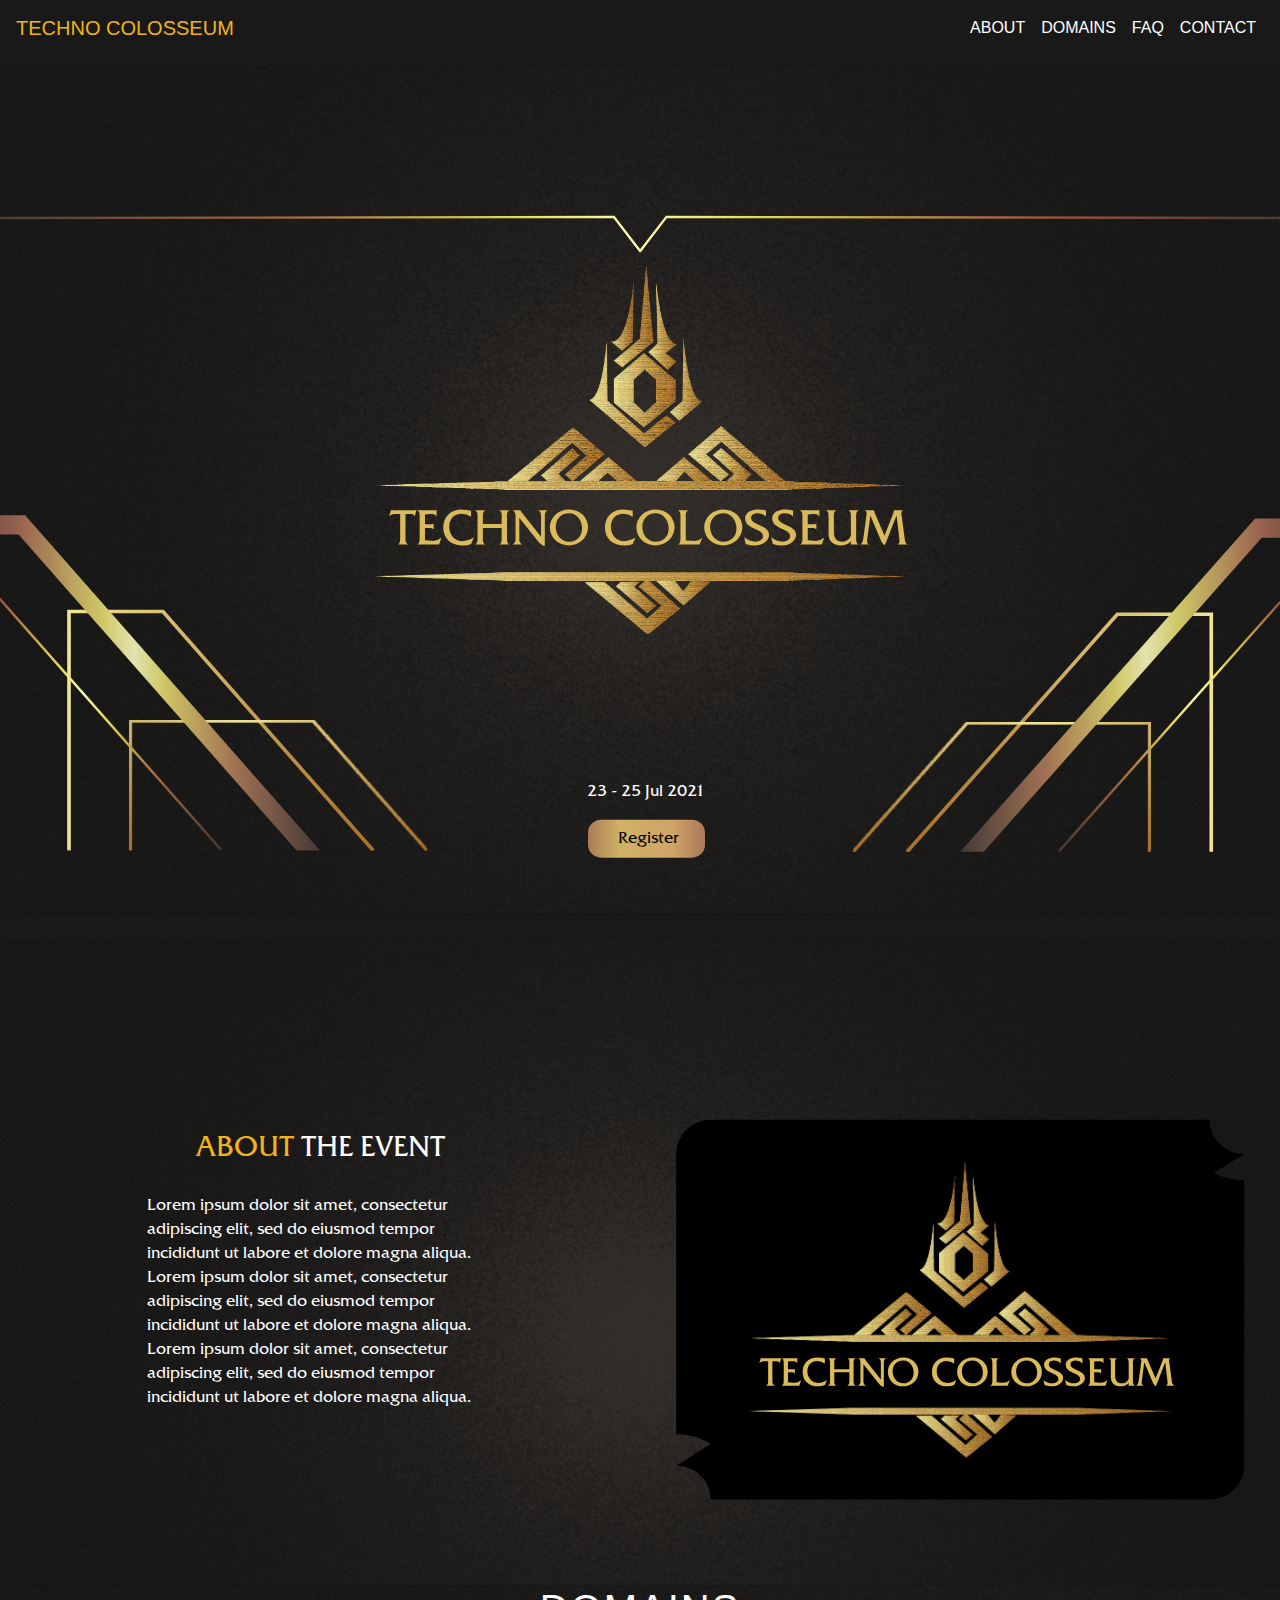
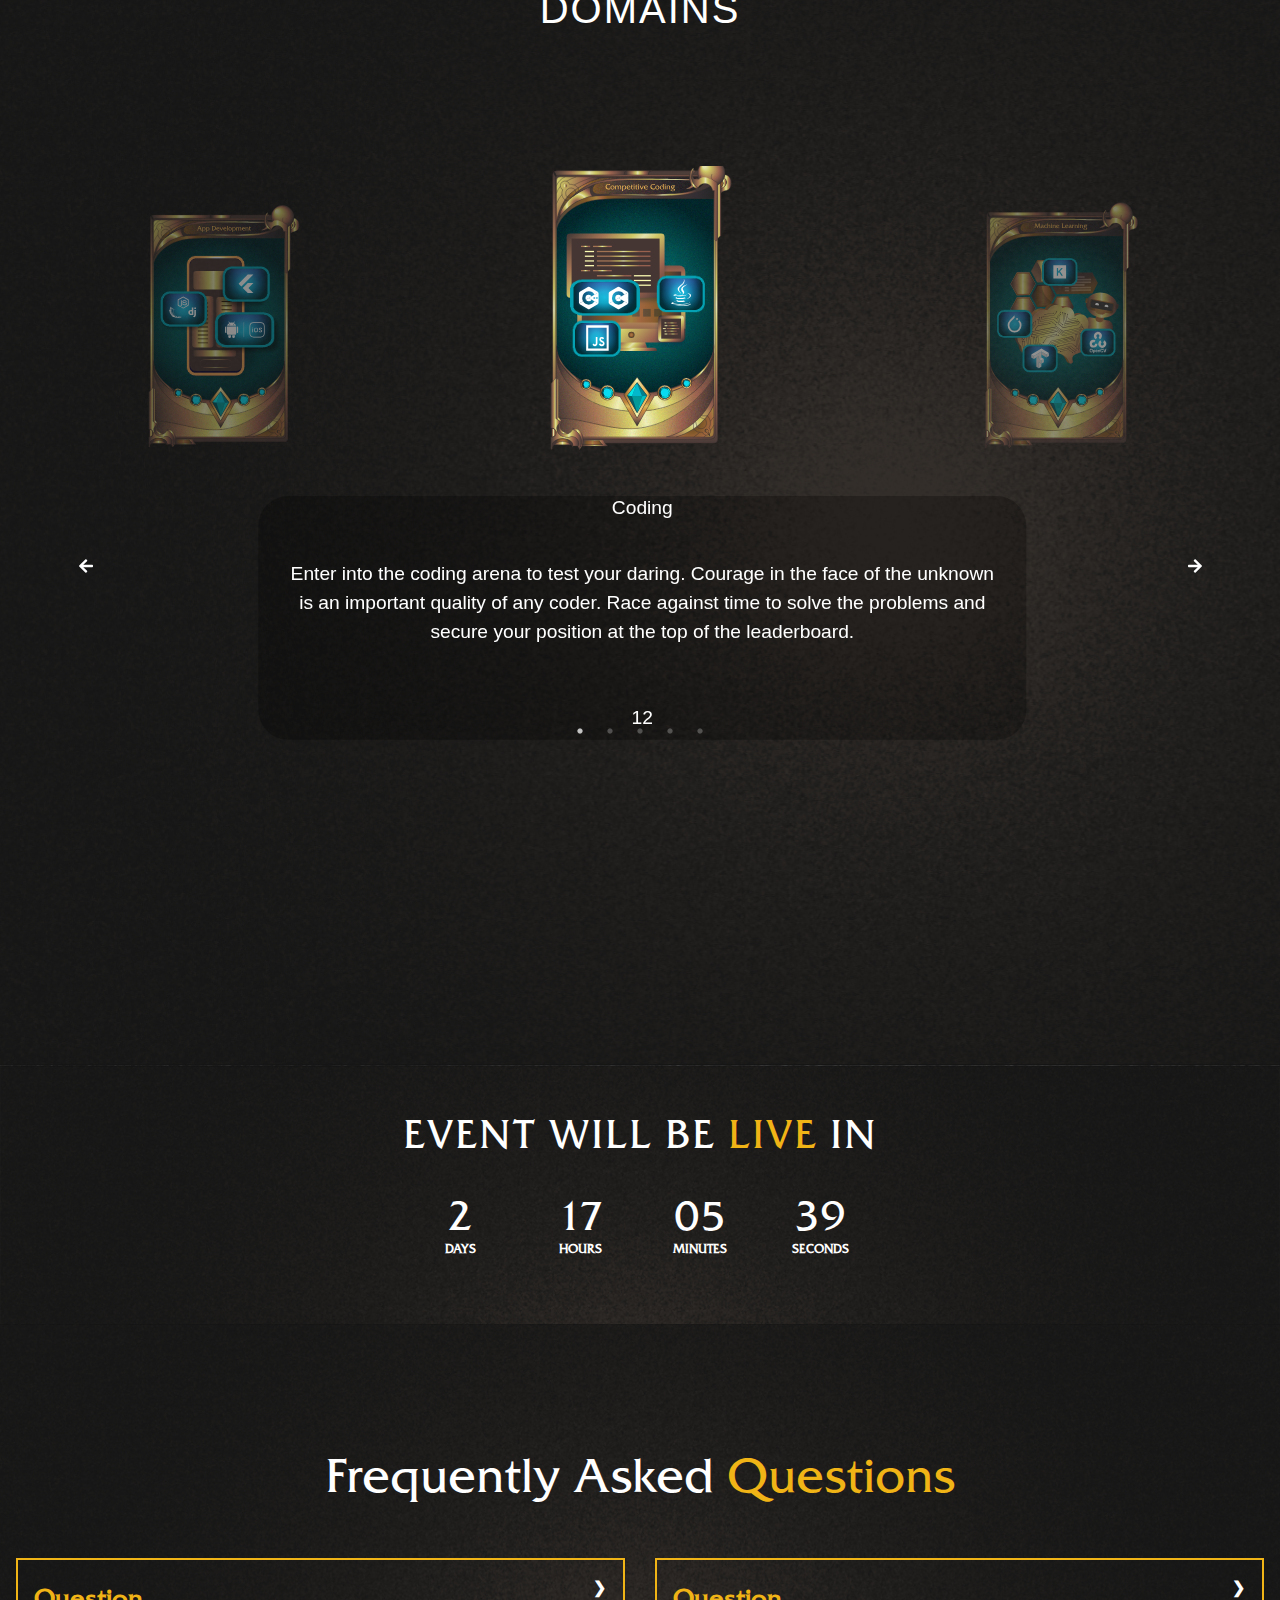
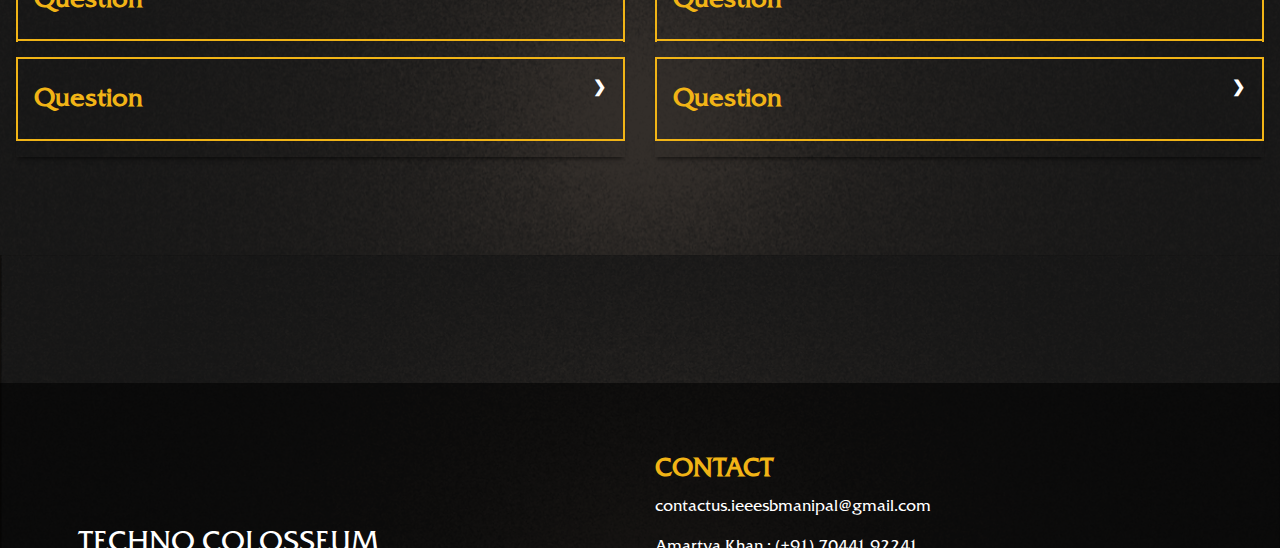
==== index.html @ 8bcf4de6 "Updates" ====
<!DOCTYPE html><html><head><meta charSet="utf-8"/><meta http-equiv="x-ua-compatible" content="ie=edge"/><meta name="viewport" content="width=device-width, initial-scale=1, shrink-to-fit=no"/><style data-href="/styles.6e718412852f92a849ba.css" data-identity="gatsby-global-css">@charset "UTF-8";/*!
 * Bootstrap v4.6.0 (https://getbootstrap.com/)
 * Copyright 2011-2021 The Bootstrap Authors
 * Copyright 2011-2021 Twitter, Inc.
 * Licensed under MIT (https://github.com/twbs/bootstrap/blob/main/LICENSE)
 */:root{--blue:#007bff;--indigo:#6610f2;--purple:#6f42c1;--pink:#e83e8c;--red:#dc3545;--orange:#fd7e14;--yellow:#ffc107;--green:#28a745;--teal:#20c997;--cyan:#17a2b8;--white:#fff;--gray:#6c757d;--gray-dark:#343a40;--primary:#007bff;--secondary:#6c757d;--success:#28a745;--info:#17a2b8;--warning:#ffc107;--danger:#dc3545;--light:#f8f9fa;--dark:#343a40;--breakpoint-xs:0;--breakpoint-sm:576px;--breakpoint-md:768px;--breakpoint-lg:992px;--breakpoint-xl:1200px;--font-family-sans-serif:-apple-system,BlinkMacSystemFont,"Segoe UI",Roboto,"Helvetica Neue",Arial,"Noto Sans","Liberation Sans",sans-serif,"Apple Color Emoji","Segoe UI Emoji","Segoe UI Symbol","Noto Color Emoji";--font-family-monospace:SFMono-Regular,Menlo,Monaco,Consolas,"Liberation Mono","Courier New",monospace}*,:after,:before{box-sizing:border-box}html{-webkit-text-size-adjust:100%;-webkit-tap-highlight-color:transparent;font-family:sans-serif;line-height:1.15}article,aside,figcaption,figure,footer,header,hgroup,main,nav,section{display:block}body{background-color:#fff;color:#212529;font-family:-apple-system,BlinkMacSystemFont,Segoe UI,Roboto,Helvetica Neue,Arial,Noto Sans,Liberation Sans,sans-serif,Apple Color Emoji,Segoe UI Emoji,Segoe UI Symbol,Noto Color Emoji;font-size:1rem;font-weight:400;line-height:1.5;margin:0;text-align:left}[tabindex="-1"]:focus:not(:focus-visible){outline:0!important}hr{box-sizing:content-box;height:0;overflow:visible}h1,h2,h3,h4,h5,h6{margin-bottom:.5rem;margin-top:0}p{margin-bottom:1rem;margin-top:0}abbr[data-original-title],abbr[title]{border-bottom:0;cursor:help;text-decoration:underline;-webkit-text-decoration:underline dotted;text-decoration:underline dotted;-webkit-text-decoration-skip-ink:none;text-decoration-skip-ink:none}address{font-style:normal;line-height:inherit}address,dl,ol,ul{margin-bottom:1rem}dl,ol,ul{margin-top:0}ol ol,ol ul,ul ol,ul ul{margin-bottom:0}dt{font-weight:700}dd{margin-bottom:.5rem;margin-left:0}blockquote{margin:0 0 1rem}b,strong{font-weight:bolder}small{font-size:80%}sub,sup{font-size:75%;line-height:0;position:relative;vertical-align:baseline}sub{bottom:-.25em}sup{top:-.5em}a{background-color:transparent;color:#007bff;text-decoration:none}a:hover{color:#0056b3;text-decoration:underline}a:not([href]):not([class]),a:not([href]):not([class]):hover{color:inherit;text-decoration:none}code,kbd,pre,samp{font-family:SFMono-Regular,Menlo,Monaco,Consolas,Liberation Mono,Courier New,monospace;font-size:1em}pre{-ms-overflow-style:scrollbar;margin-bottom:1rem;margin-top:0;overflow:auto}figure{margin:0 0 1rem}img{border-style:none}img,svg{vertical-align:middle}svg{overflow:hidden}table{border-collapse:collapse}caption{caption-side:bottom;color:#6c757d;padding-bottom:.75rem;padding-top:.75rem;text-align:left}th{text-align:inherit;text-align:-webkit-match-parent}label{display:inline-block;margin-bottom:.5rem}button{border-radius:0}button:focus:not(:focus-visible){outline:0}button,input,optgroup,select,textarea{font-family:inherit;font-size:inherit;line-height:inherit;margin:0}button,input{overflow:visible}button,select{text-transform:none}[role=button]{cursor:pointer}select{word-wrap:normal}[type=button],[type=reset],[type=submit],button{-webkit-appearance:button}[type=button]:not(:disabled),[type=reset]:not(:disabled),[type=submit]:not(:disabled),button:not(:disabled){cursor:pointer}[type=button]::-moz-focus-inner,[type=reset]::-moz-focus-inner,[type=submit]::-moz-focus-inner,button::-moz-focus-inner{border-style:none;padding:0}input[type=checkbox],input[type=radio]{box-sizing:border-box;padding:0}textarea{overflow:auto;resize:vertical}fieldset{border:0;margin:0;min-width:0;padding:0}legend{color:inherit;display:block;font-size:1.5rem;line-height:inherit;margin-bottom:.5rem;max-width:100%;padding:0;white-space:normal;width:100%}progress{vertical-align:baseline}[type=number]::-webkit-inner-spin-button,[type=number]::-webkit-outer-spin-button{height:auto}[type=search]{-webkit-appearance:none;outline-offset:-2px}[type=search]::-webkit-search-decoration{-webkit-appearance:none}::-webkit-file-upload-button{-webkit-appearance:button;font:inherit}output{display:inline-block}summary{cursor:pointer;display:list-item}template{display:none}[hidden]{display:none!important}.h1,.h2,.h3,.h4,.h5,.h6,h1,h2,h3,h4,h5,h6{font-weight:500;line-height:1.2;margin-bottom:.5rem}.h1,h1{font-size:2.5rem}.h2,h2{font-size:2rem}.h3,h3{font-size:1.75rem}.h4,h4{font-size:1.5rem}.h5,h5{font-size:1.25rem}.h6,h6{font-size:1rem}.lead{font-size:1.25rem;font-weight:300}.display-1{font-size:6rem}.display-1,.display-2{font-weight:300;line-height:1.2}.display-2{font-size:5.5rem}.display-3{font-size:4.5rem}.display-3,.display-4{font-weight:300;line-height:1.2}.display-4{font-size:3.5rem}hr{border:0;border-top:1px solid rgba(0,0,0,.1);margin-bottom:1rem;margin-top:1rem}.small,small{font-size:80%;font-weight:400}.mark,mark{background-color:#fcf8e3;padding:.2em}.list-inline,.list-unstyled{list-style:none;padding-left:0}.list-inline-item{display:inline-block}.list-inline-item:not(:last-child){margin-right:.5rem}.initialism{font-size:90%;text-transform:uppercase}.blockquote{font-size:1.25rem;margin-bottom:1rem}.blockquote-footer{color:#6c757d;display:block;font-size:80%}.blockquote-footer:before{content:"\2014\00A0"}.img-fluid,.img-thumbnail{height:auto;max-width:100%}.img-thumbnail{background-color:#fff;border:1px solid #dee2e6;border-radius:.25rem;padding:.25rem}.figure{display:inline-block}.figure-img{line-height:1;margin-bottom:.5rem}.figure-caption{color:#6c757d;font-size:90%}code{word-wrap:break-word;color:#e83e8c;font-size:87.5%}a>code{color:inherit}kbd{background-color:#212529;border-radius:.2rem;color:#fff;font-size:87.5%;padding:.2rem .4rem}kbd kbd{font-size:100%;font-weight:700;padding:0}pre{color:#212529;display:block;font-size:87.5%}pre code{color:inherit;font-size:inherit;word-break:normal}.pre-scrollable{max-height:340px;overflow-y:scroll}.container,.container-fluid,.container-lg,.container-md,.container-sm,.container-xl{margin-left:auto;margin-right:auto;padding-left:15px;padding-right:15px;width:100%}@media (min-width:576px){.container,.container-sm{max-width:540px}}@media (min-width:768px){.container,.container-md,.container-sm{max-width:720px}}@media (min-width:992px){.container,.container-lg,.container-md,.container-sm{max-width:960px}}@media (min-width:1200px){.container,.container-lg,.container-md,.container-sm,.container-xl{max-width:1140px}}.row{display:flex;flex-wrap:wrap;margin-left:-15px;margin-right:-15px}.no-gutters{margin-left:0;margin-right:0}.no-gutters>.col,.no-gutters>[class*=col-]{padding-left:0;padding-right:0}.col,.col-1,.col-2,.col-3,.col-4,.col-5,.col-6,.col-7,.col-8,.col-9,.col-10,.col-11,.col-12,.col-auto,.col-lg,.col-lg-1,.col-lg-2,.col-lg-3,.col-lg-4,.col-lg-5,.col-lg-6,.col-lg-7,.col-lg-8,.col-lg-9,.col-lg-10,.col-lg-11,.col-lg-12,.col-lg-auto,.col-md,.col-md-1,.col-md-2,.col-md-3,.col-md-4,.col-md-5,.col-md-6,.col-md-7,.col-md-8,.col-md-9,.col-md-10,.col-md-11,.col-md-12,.col-md-auto,.col-sm,.col-sm-1,.col-sm-2,.col-sm-3,.col-sm-4,.col-sm-5,.col-sm-6,.col-sm-7,.col-sm-8,.col-sm-9,.col-sm-10,.col-sm-11,.col-sm-12,.col-sm-auto,.col-xl,.col-xl-1,.col-xl-2,.col-xl-3,.col-xl-4,.col-xl-5,.col-xl-6,.col-xl-7,.col-xl-8,.col-xl-9,.col-xl-10,.col-xl-11,.col-xl-12,.col-xl-auto{padding-left:15px;padding-right:15px;position:relative;width:100%}.col{flex-basis:0;flex-grow:1;max-width:100%}.row-cols-1>*{flex:0 0 100%;max-width:100%}.row-cols-2>*{flex:0 0 50%;max-width:50%}.row-cols-3>*{flex:0 0 33.333333%;max-width:33.333333%}.row-cols-4>*{flex:0 0 25%;max-width:25%}.row-cols-5>*{flex:0 0 20%;max-width:20%}.row-cols-6>*{flex:0 0 16.666667%;max-width:16.666667%}.col-auto{flex:0 0 auto;max-width:100%;width:auto}.col-1{flex:0 0 8.333333%;max-width:8.333333%}.col-2{flex:0 0 16.666667%;max-width:16.666667%}.col-3{flex:0 0 25%;max-width:25%}.col-4{flex:0 0 33.333333%;max-width:33.333333%}.col-5{flex:0 0 41.666667%;max-width:41.666667%}.col-6{flex:0 0 50%;max-width:50%}.col-7{flex:0 0 58.333333%;max-width:58.333333%}.col-8{flex:0 0 66.666667%;max-width:66.666667%}.col-9{flex:0 0 75%;max-width:75%}.col-10{flex:0 0 83.333333%;max-width:83.333333%}.col-11{flex:0 0 91.666667%;max-width:91.666667%}.col-12{flex:0 0 100%;max-width:100%}.order-first{order:-1}.order-last{order:13}.order-0{order:0}.order-1{order:1}.order-2{order:2}.order-3{order:3}.order-4{order:4}.order-5{order:5}.order-6{order:6}.order-7{order:7}.order-8{order:8}.order-9{order:9}.order-10{order:10}.order-11{order:11}.order-12{order:12}.offset-1{margin-left:8.333333%}.offset-2{margin-left:16.666667%}.offset-3{margin-left:25%}.offset-4{margin-left:33.333333%}.offset-5{margin-left:41.666667%}.offset-6{margin-left:50%}.offset-7{margin-left:58.333333%}.offset-8{margin-left:66.666667%}.offset-9{margin-left:75%}.offset-10{margin-left:83.333333%}.offset-11{margin-left:91.666667%}@media (min-width:576px){.col-sm{flex-basis:0;flex-grow:1;max-width:100%}.row-cols-sm-1>*{flex:0 0 100%;max-width:100%}.row-cols-sm-2>*{flex:0 0 50%;max-width:50%}.row-cols-sm-3>*{flex:0 0 33.333333%;max-width:33.333333%}.row-cols-sm-4>*{flex:0 0 25%;max-width:25%}.row-cols-sm-5>*{flex:0 0 20%;max-width:20%}.row-cols-sm-6>*{flex:0 0 16.666667%;max-width:16.666667%}.col-sm-auto{flex:0 0 auto;max-width:100%;width:auto}.col-sm-1{flex:0 0 8.333333%;max-width:8.333333%}.col-sm-2{flex:0 0 16.666667%;max-width:16.666667%}.col-sm-3{flex:0 0 25%;max-width:25%}.col-sm-4{flex:0 0 33.333333%;max-width:33.333333%}.col-sm-5{flex:0 0 41.666667%;max-width:41.666667%}.col-sm-6{flex:0 0 50%;max-width:50%}.col-sm-7{flex:0 0 58.333333%;max-width:58.333333%}.col-sm-8{flex:0 0 66.666667%;max-width:66.666667%}.col-sm-9{flex:0 0 75%;max-width:75%}.col-sm-10{flex:0 0 83.333333%;max-width:83.333333%}.col-sm-11{flex:0 0 91.666667%;max-width:91.666667%}.col-sm-12{flex:0 0 100%;max-width:100%}.order-sm-first{order:-1}.order-sm-last{order:13}.order-sm-0{order:0}.order-sm-1{order:1}.order-sm-2{order:2}.order-sm-3{order:3}.order-sm-4{order:4}.order-sm-5{order:5}.order-sm-6{order:6}.order-sm-7{order:7}.order-sm-8{order:8}.order-sm-9{order:9}.order-sm-10{order:10}.order-sm-11{order:11}.order-sm-12{order:12}.offset-sm-0{margin-left:0}.offset-sm-1{margin-left:8.333333%}.offset-sm-2{margin-left:16.666667%}.offset-sm-3{margin-left:25%}.offset-sm-4{margin-left:33.333333%}.offset-sm-5{margin-left:41.666667%}.offset-sm-6{margin-left:50%}.offset-sm-7{margin-left:58.333333%}.offset-sm-8{margin-left:66.666667%}.offset-sm-9{margin-left:75%}.offset-sm-10{margin-left:83.333333%}.offset-sm-11{margin-left:91.666667%}}@media (min-width:768px){.col-md{flex-basis:0;flex-grow:1;max-width:100%}.row-cols-md-1>*{flex:0 0 100%;max-width:100%}.row-cols-md-2>*{flex:0 0 50%;max-width:50%}.row-cols-md-3>*{flex:0 0 33.333333%;max-width:33.333333%}.row-cols-md-4>*{flex:0 0 25%;max-width:25%}.row-cols-md-5>*{flex:0 0 20%;max-width:20%}.row-cols-md-6>*{flex:0 0 16.666667%;max-width:16.666667%}.col-md-auto{flex:0 0 auto;max-width:100%;width:auto}.col-md-1{flex:0 0 8.333333%;max-width:8.333333%}.col-md-2{flex:0 0 16.666667%;max-width:16.666667%}.col-md-3{flex:0 0 25%;max-width:25%}.col-md-4{flex:0 0 33.333333%;max-width:33.333333%}.col-md-5{flex:0 0 41.666667%;max-width:41.666667%}.col-md-6{flex:0 0 50%;max-width:50%}.col-md-7{flex:0 0 58.333333%;max-width:58.333333%}.col-md-8{flex:0 0 66.666667%;max-width:66.666667%}.col-md-9{flex:0 0 75%;max-width:75%}.col-md-10{flex:0 0 83.333333%;max-width:83.333333%}.col-md-11{flex:0 0 91.666667%;max-width:91.666667%}.col-md-12{flex:0 0 100%;max-width:100%}.order-md-first{order:-1}.order-md-last{order:13}.order-md-0{order:0}.order-md-1{order:1}.order-md-2{order:2}.order-md-3{order:3}.order-md-4{order:4}.order-md-5{order:5}.order-md-6{order:6}.order-md-7{order:7}.order-md-8{order:8}.order-md-9{order:9}.order-md-10{order:10}.order-md-11{order:11}.order-md-12{order:12}.offset-md-0{margin-left:0}.offset-md-1{margin-left:8.333333%}.offset-md-2{margin-left:16.666667%}.offset-md-3{margin-left:25%}.offset-md-4{margin-left:33.333333%}.offset-md-5{margin-left:41.666667%}.offset-md-6{margin-left:50%}.offset-md-7{margin-left:58.333333%}.offset-md-8{margin-left:66.666667%}.offset-md-9{margin-left:75%}.offset-md-10{margin-left:83.333333%}.offset-md-11{margin-left:91.666667%}}@media (min-width:992px){.col-lg{flex-basis:0;flex-grow:1;max-width:100%}.row-cols-lg-1>*{flex:0 0 100%;max-width:100%}.row-cols-lg-2>*{flex:0 0 50%;max-width:50%}.row-cols-lg-3>*{flex:0 0 33.333333%;max-width:33.333333%}.row-cols-lg-4>*{flex:0 0 25%;max-width:25%}.row-cols-lg-5>*{flex:0 0 20%;max-width:20%}.row-cols-lg-6>*{flex:0 0 16.666667%;max-width:16.666667%}.col-lg-auto{flex:0 0 auto;max-width:100%;width:auto}.col-lg-1{flex:0 0 8.333333%;max-width:8.333333%}.col-lg-2{flex:0 0 16.666667%;max-width:16.666667%}.col-lg-3{flex:0 0 25%;max-width:25%}.col-lg-4{flex:0 0 33.333333%;max-width:33.333333%}.col-lg-5{flex:0 0 41.666667%;max-width:41.666667%}.col-lg-6{flex:0 0 50%;max-width:50%}.col-lg-7{flex:0 0 58.333333%;max-width:58.333333%}.col-lg-8{flex:0 0 66.666667%;max-width:66.666667%}.col-lg-9{flex:0 0 75%;max-width:75%}.col-lg-10{flex:0 0 83.333333%;max-width:83.333333%}.col-lg-11{flex:0 0 91.666667%;max-width:91.666667%}.col-lg-12{flex:0 0 100%;max-width:100%}.order-lg-first{order:-1}.order-lg-last{order:13}.order-lg-0{order:0}.order-lg-1{order:1}.order-lg-2{order:2}.order-lg-3{order:3}.order-lg-4{order:4}.order-lg-5{order:5}.order-lg-6{order:6}.order-lg-7{order:7}.order-lg-8{order:8}.order-lg-9{order:9}.order-lg-10{order:10}.order-lg-11{order:11}.order-lg-12{order:12}.offset-lg-0{margin-left:0}.offset-lg-1{margin-left:8.333333%}.offset-lg-2{margin-left:16.666667%}.offset-lg-3{margin-left:25%}.offset-lg-4{margin-left:33.333333%}.offset-lg-5{margin-left:41.666667%}.offset-lg-6{margin-left:50%}.offset-lg-7{margin-left:58.333333%}.offset-lg-8{margin-left:66.666667%}.offset-lg-9{margin-left:75%}.offset-lg-10{margin-left:83.333333%}.offset-lg-11{margin-left:91.666667%}}@media (min-width:1200px){.col-xl{flex-basis:0;flex-grow:1;max-width:100%}.row-cols-xl-1>*{flex:0 0 100%;max-width:100%}.row-cols-xl-2>*{flex:0 0 50%;max-width:50%}.row-cols-xl-3>*{flex:0 0 33.333333%;max-width:33.333333%}.row-cols-xl-4>*{flex:0 0 25%;max-width:25%}.row-cols-xl-5>*{flex:0 0 20%;max-width:20%}.row-cols-xl-6>*{flex:0 0 16.666667%;max-width:16.666667%}.col-xl-auto{flex:0 0 auto;max-width:100%;width:auto}.col-xl-1{flex:0 0 8.333333%;max-width:8.333333%}.col-xl-2{flex:0 0 16.666667%;max-width:16.666667%}.col-xl-3{flex:0 0 25%;max-width:25%}.col-xl-4{flex:0 0 33.333333%;max-width:33.333333%}.col-xl-5{flex:0 0 41.666667%;max-width:41.666667%}.col-xl-6{flex:0 0 50%;max-width:50%}.col-xl-7{flex:0 0 58.333333%;max-width:58.333333%}.col-xl-8{flex:0 0 66.666667%;max-width:66.666667%}.col-xl-9{flex:0 0 75%;max-width:75%}.col-xl-10{flex:0 0 83.333333%;max-width:83.333333%}.col-xl-11{flex:0 0 91.666667%;max-width:91.666667%}.col-xl-12{flex:0 0 100%;max-width:100%}.order-xl-first{order:-1}.order-xl-last{order:13}.order-xl-0{order:0}.order-xl-1{order:1}.order-xl-2{order:2}.order-xl-3{order:3}.order-xl-4{order:4}.order-xl-5{order:5}.order-xl-6{order:6}.order-xl-7{order:7}.order-xl-8{order:8}.order-xl-9{order:9}.order-xl-10{order:10}.order-xl-11{order:11}.order-xl-12{order:12}.offset-xl-0{margin-left:0}.offset-xl-1{margin-left:8.333333%}.offset-xl-2{margin-left:16.666667%}.offset-xl-3{margin-left:25%}.offset-xl-4{margin-left:33.333333%}.offset-xl-5{margin-left:41.666667%}.offset-xl-6{margin-left:50%}.offset-xl-7{margin-left:58.333333%}.offset-xl-8{margin-left:66.666667%}.offset-xl-9{margin-left:75%}.offset-xl-10{margin-left:83.333333%}.offset-xl-11{margin-left:91.666667%}}.table{color:#212529;margin-bottom:1rem;width:100%}.table td,.table th{border-top:1px solid #dee2e6;padding:.75rem;vertical-align:top}.table thead th{border-bottom:2px solid #dee2e6;vertical-align:bottom}.table tbody+tbody{border-top:2px solid #dee2e6}.table-sm td,.table-sm th{padding:.3rem}.table-bordered,.table-bordered td,.table-bordered th{border:1px solid #dee2e6}.table-bordered thead td,.table-bordered thead th{border-bottom-width:2px}.table-borderless tbody+tbody,.table-borderless td,.table-borderless th,.table-borderless thead th{border:0}.table-striped tbody tr:nth-of-type(odd){background-color:rgba(0,0,0,.05)}.table-hover tbody tr:hover{background-color:rgba(0,0,0,.075);color:#212529}.table-primary,.table-primary>td,.table-primary>th{background-color:#b8daff}.table-primary tbody+tbody,.table-primary td,.table-primary th,.table-primary thead th{border-color:#7abaff}.table-hover .table-primary:hover,.table-hover .table-primary:hover>td,.table-hover .table-primary:hover>th{background-color:#9fcdff}.table-secondary,.table-secondary>td,.table-secondary>th{background-color:#d6d8db}.table-secondary tbody+tbody,.table-secondary td,.table-secondary th,.table-secondary thead th{border-color:#b3b7bb}.table-hover .table-secondary:hover,.table-hover .table-secondary:hover>td,.table-hover .table-secondary:hover>th{background-color:#c8cbcf}.table-success,.table-success>td,.table-success>th{background-color:#c3e6cb}.table-success tbody+tbody,.table-success td,.table-success th,.table-success thead th{border-color:#8fd19e}.table-hover .table-success:hover,.table-hover .table-success:hover>td,.table-hover .table-success:hover>th{background-color:#b1dfbb}.table-info,.table-info>td,.table-info>th{background-color:#bee5eb}.table-info tbody+tbody,.table-info td,.table-info th,.table-info thead th{border-color:#86cfda}.table-hover .table-info:hover,.table-hover .table-info:hover>td,.table-hover .table-info:hover>th{background-color:#abdde5}.table-warning,.table-warning>td,.table-warning>th{background-color:#ffeeba}.table-warning tbody+tbody,.table-warning td,.table-warning th,.table-warning thead th{border-color:#ffdf7e}.table-hover .table-warning:hover,.table-hover .table-warning:hover>td,.table-hover .table-warning:hover>th{background-color:#ffe8a1}.table-danger,.table-danger>td,.table-danger>th{background-color:#f5c6cb}.table-danger tbody+tbody,.table-danger td,.table-danger th,.table-danger thead th{border-color:#ed969e}.table-hover .table-danger:hover,.table-hover .table-danger:hover>td,.table-hover .table-danger:hover>th{background-color:#f1b0b7}.table-light,.table-light>td,.table-light>th{background-color:#fdfdfe}.table-light tbody+tbody,.table-light td,.table-light th,.table-light thead th{border-color:#fbfcfc}.table-hover .table-light:hover,.table-hover .table-light:hover>td,.table-hover .table-light:hover>th{background-color:#ececf6}.table-dark,.table-dark>td,.table-dark>th{background-color:#c6c8ca}.table-dark tbody+tbody,.table-dark td,.table-dark th,.table-dark thead th{border-color:#95999c}.table-hover .table-dark:hover,.table-hover .table-dark:hover>td,.table-hover .table-dark:hover>th{background-color:#b9bbbe}.table-active,.table-active>td,.table-active>th,.table-hover .table-active:hover,.table-hover .table-active:hover>td,.table-hover .table-active:hover>th{background-color:rgba(0,0,0,.075)}.table .thead-dark th{background-color:#343a40;border-color:#454d55;color:#fff}.table .thead-light th{background-color:#e9ecef;border-color:#dee2e6;color:#495057}.table-dark{background-color:#343a40;color:#fff}.table-dark td,.table-dark th,.table-dark thead th{border-color:#454d55}.table-dark.table-bordered{border:0}.table-dark.table-striped tbody tr:nth-of-type(odd){background-color:rgba(255,255,255,.05)}.table-dark.table-hover tbody tr:hover{background-color:rgba(255,255,255,.075);color:#fff}@media (max-width:575.98px){.table-responsive-sm{-webkit-overflow-scrolling:touch;display:block;overflow-x:auto;width:100%}.table-responsive-sm>.table-bordered{border:0}}@media (max-width:767.98px){.table-responsive-md{-webkit-overflow-scrolling:touch;display:block;overflow-x:auto;width:100%}.table-responsive-md>.table-bordered{border:0}}@media (max-width:991.98px){.table-responsive-lg{-webkit-overflow-scrolling:touch;display:block;overflow-x:auto;width:100%}.table-responsive-lg>.table-bordered{border:0}}@media (max-width:1199.98px){.table-responsive-xl{-webkit-overflow-scrolling:touch;display:block;overflow-x:auto;width:100%}.table-responsive-xl>.table-bordered{border:0}}.table-responsive{-webkit-overflow-scrolling:touch;display:block;overflow-x:auto;width:100%}.table-responsive>.table-bordered{border:0}.form-control{background-clip:padding-box;background-color:#fff;border:1px solid #ced4da;border-radius:.25rem;color:#495057;display:block;font-size:1rem;font-weight:400;height:calc(1.5em + .75rem + 2px);line-height:1.5;padding:.375rem .75rem;transition:border-color .15s ease-in-out,box-shadow .15s ease-in-out;width:100%}@media (prefers-reduced-motion:reduce){.form-control{transition:none}}.form-control::-ms-expand{background-color:transparent;border:0}.form-control:-moz-focusring{color:transparent;text-shadow:0 0 0 #495057}.form-control:focus{background-color:#fff;border-color:#80bdff;box-shadow:0 0 0 .2rem rgba(0,123,255,.25);color:#495057;outline:0}.form-control::-webkit-input-placeholder{color:#6c757d;opacity:1}.form-control:-ms-input-placeholder{color:#6c757d;opacity:1}.form-control::placeholder{color:#6c757d;opacity:1}.form-control:disabled,.form-control[readonly]{background-color:#e9ecef;opacity:1}input[type=date].form-control,input[type=datetime-local].form-control,input[type=month].form-control,input[type=time].form-control{-webkit-appearance:none;appearance:none}select.form-control:focus::-ms-value{background-color:#fff;color:#495057}.form-control-file,.form-control-range{display:block;width:100%}.col-form-label{font-size:inherit;line-height:1.5;margin-bottom:0;padding-bottom:calc(.375rem + 1px);padding-top:calc(.375rem + 1px)}.col-form-label-lg{font-size:1.25rem;line-height:1.5;padding-bottom:calc(.5rem + 1px);padding-top:calc(.5rem + 1px)}.col-form-label-sm{font-size:.875rem;line-height:1.5;padding-bottom:calc(.25rem + 1px);padding-top:calc(.25rem + 1px)}.form-control-plaintext{background-color:transparent;border:solid transparent;border-width:1px 0;color:#212529;display:block;font-size:1rem;line-height:1.5;margin-bottom:0;padding:.375rem 0;width:100%}.form-control-plaintext.form-control-lg,.form-control-plaintext.form-control-sm{padding-left:0;padding-right:0}.form-control-sm{border-radius:.2rem;font-size:.875rem;height:calc(1.5em + .5rem + 2px);line-height:1.5;padding:.25rem .5rem}.form-control-lg{border-radius:.3rem;font-size:1.25rem;height:calc(1.5em + 1rem + 2px);line-height:1.5;padding:.5rem 1rem}select.form-control[multiple],select.form-control[size],textarea.form-control{height:auto}.form-group{margin-bottom:1rem}.form-text{display:block;margin-top:.25rem}.form-row{display:flex;flex-wrap:wrap;margin-left:-5px;margin-right:-5px}.form-row>.col,.form-row>[class*=col-]{padding-left:5px;padding-right:5px}.form-check{display:block;padding-left:1.25rem;position:relative}.form-check-input{margin-left:-1.25rem;margin-top:.3rem;position:absolute}.form-check-input:disabled~.form-check-label,.form-check-input[disabled]~.form-check-label{color:#6c757d}.form-check-label{margin-bottom:0}.form-check-inline{align-items:center;display:inline-flex;margin-right:.75rem;padding-left:0}.form-check-inline .form-check-input{margin-left:0;margin-right:.3125rem;margin-top:0;position:static}.valid-feedback{color:#28a745;display:none;font-size:80%;margin-top:.25rem;width:100%}.valid-tooltip{background-color:rgba(40,167,69,.9);border-radius:.25rem;color:#fff;display:none;font-size:.875rem;left:0;line-height:1.5;margin-top:.1rem;max-width:100%;padding:.25rem .5rem;position:absolute;top:100%;z-index:5}.form-row>.col>.valid-tooltip,.form-row>[class*=col-]>.valid-tooltip{left:5px}.is-valid~.valid-feedback,.is-valid~.valid-tooltip,.was-validated :valid~.valid-feedback,.was-validated :valid~.valid-tooltip{display:block}.form-control.is-valid,.was-validated .form-control:valid{background-image:url("data:image/svg+xml;charset=utf-8,%3Csvg xmlns='http://www.w3.org/2000/svg' viewBox='0 0 8 8'%3E%3Cpath fill='%2328a745' d='M2.3 6.73.6 4.53c-.4-1.04.46-1.4 1.1-.8l1.1 1.4 3.4-3.8c.6-.63 1.6-.27 1.2.7l-4 4.6c-.43.5-.8.4-1.1.1z'/%3E%3C/svg%3E");background-position:right calc(.375em + .1875rem) center;background-repeat:no-repeat;background-size:calc(.75em + .375rem) calc(.75em + .375rem);border-color:#28a745;padding-right:calc(1.5em + .75rem)}.form-control.is-valid:focus,.was-validated .form-control:valid:focus{border-color:#28a745;box-shadow:0 0 0 .2rem rgba(40,167,69,.25)}.was-validated textarea.form-control:valid,textarea.form-control.is-valid{background-position:top calc(.375em + .1875rem) right calc(.375em + .1875rem);padding-right:calc(1.5em + .75rem)}.custom-select.is-valid,.was-validated .custom-select:valid{background:url("data:image/svg+xml;charset=utf-8,%3Csvg xmlns='http://www.w3.org/2000/svg' viewBox='0 0 4 5'%3E%3Cpath fill='%23343a40' d='M2 0 0 2h4zm0 5L0 3h4z'/%3E%3C/svg%3E") right .75rem center/8px 10px no-repeat,#fff url("data:image/svg+xml;charset=utf-8,%3Csvg xmlns='http://www.w3.org/2000/svg' viewBox='0 0 8 8'%3E%3Cpath fill='%2328a745' d='M2.3 6.73.6 4.53c-.4-1.04.46-1.4 1.1-.8l1.1 1.4 3.4-3.8c.6-.63 1.6-.27 1.2.7l-4 4.6c-.43.5-.8.4-1.1.1z'/%3E%3C/svg%3E") center right 1.75rem/calc(.75em + .375rem) calc(.75em + .375rem) no-repeat;border-color:#28a745;padding-right:calc(.75em + 2.3125rem)}.custom-select.is-valid:focus,.was-validated .custom-select:valid:focus{border-color:#28a745;box-shadow:0 0 0 .2rem rgba(40,167,69,.25)}.form-check-input.is-valid~.form-check-label,.was-validated .form-check-input:valid~.form-check-label{color:#28a745}.form-check-input.is-valid~.valid-feedback,.form-check-input.is-valid~.valid-tooltip,.was-validated .form-check-input:valid~.valid-feedback,.was-validated .form-check-input:valid~.valid-tooltip{display:block}.custom-control-input.is-valid~.custom-control-label,.was-validated .custom-control-input:valid~.custom-control-label{color:#28a745}.custom-control-input.is-valid~.custom-control-label:before,.was-validated .custom-control-input:valid~.custom-control-label:before{border-color:#28a745}.custom-control-input.is-valid:checked~.custom-control-label:before,.was-validated .custom-control-input:valid:checked~.custom-control-label:before{background-color:#34ce57;border-color:#34ce57}.custom-control-input.is-valid:focus~.custom-control-label:before,.was-validated .custom-control-input:valid:focus~.custom-control-label:before{box-shadow:0 0 0 .2rem rgba(40,167,69,.25)}.custom-control-input.is-valid:focus:not(:checked)~.custom-control-label:before,.was-validated .custom-control-input:valid:focus:not(:checked)~.custom-control-label:before{border-color:#28a745}.custom-file-input.is-valid~.custom-file-label,.was-validated .custom-file-input:valid~.custom-file-label{border-color:#28a745}.custom-file-input.is-valid:focus~.custom-file-label,.was-validated .custom-file-input:valid:focus~.custom-file-label{border-color:#28a745;box-shadow:0 0 0 .2rem rgba(40,167,69,.25)}.invalid-feedback{color:#dc3545;display:none;font-size:80%;margin-top:.25rem;width:100%}.invalid-tooltip{background-color:rgba(220,53,69,.9);border-radius:.25rem;color:#fff;display:none;font-size:.875rem;left:0;line-height:1.5;margin-top:.1rem;max-width:100%;padding:.25rem .5rem;position:absolute;top:100%;z-index:5}.form-row>.col>.invalid-tooltip,.form-row>[class*=col-]>.invalid-tooltip{left:5px}.is-invalid~.invalid-feedback,.is-invalid~.invalid-tooltip,.was-validated :invalid~.invalid-feedback,.was-validated :invalid~.invalid-tooltip{display:block}.form-control.is-invalid,.was-validated .form-control:invalid{background-image:url("data:image/svg+xml;charset=utf-8,%3Csvg xmlns='http://www.w3.org/2000/svg' fill='none' stroke='%23dc3545' viewBox='0 0 12 12'%3E%3Ccircle cx='6' cy='6' r='4.5'/%3E%3Cpath stroke-linejoin='round' d='M5.8 3.6h.4L6 6.5z'/%3E%3Ccircle cx='6' cy='8.2' r='.6' fill='%23dc3545' stroke='none'/%3E%3C/svg%3E");background-position:right calc(.375em + .1875rem) center;background-repeat:no-repeat;background-size:calc(.75em + .375rem) calc(.75em + .375rem);border-color:#dc3545;padding-right:calc(1.5em + .75rem)}.form-control.is-invalid:focus,.was-validated .form-control:invalid:focus{border-color:#dc3545;box-shadow:0 0 0 .2rem rgba(220,53,69,.25)}.was-validated textarea.form-control:invalid,textarea.form-control.is-invalid{background-position:top calc(.375em + .1875rem) right calc(.375em + .1875rem);padding-right:calc(1.5em + .75rem)}.custom-select.is-invalid,.was-validated .custom-select:invalid{background:url("data:image/svg+xml;charset=utf-8,%3Csvg xmlns='http://www.w3.org/2000/svg' viewBox='0 0 4 5'%3E%3Cpath fill='%23343a40' d='M2 0 0 2h4zm0 5L0 3h4z'/%3E%3C/svg%3E") right .75rem center/8px 10px no-repeat,#fff url("data:image/svg+xml;charset=utf-8,%3Csvg xmlns='http://www.w3.org/2000/svg' fill='none' stroke='%23dc3545' viewBox='0 0 12 12'%3E%3Ccircle cx='6' cy='6' r='4.5'/%3E%3Cpath stroke-linejoin='round' d='M5.8 3.6h.4L6 6.5z'/%3E%3Ccircle cx='6' cy='8.2' r='.6' fill='%23dc3545' stroke='none'/%3E%3C/svg%3E") center right 1.75rem/calc(.75em + .375rem) calc(.75em + .375rem) no-repeat;border-color:#dc3545;padding-right:calc(.75em + 2.3125rem)}.custom-select.is-invalid:focus,.was-validated .custom-select:invalid:focus{border-color:#dc3545;box-shadow:0 0 0 .2rem rgba(220,53,69,.25)}.form-check-input.is-invalid~.form-check-label,.was-validated .form-check-input:invalid~.form-check-label{color:#dc3545}.form-check-input.is-invalid~.invalid-feedback,.form-check-input.is-invalid~.invalid-tooltip,.was-validated .form-check-input:invalid~.invalid-feedback,.was-validated .form-check-input:invalid~.invalid-tooltip{display:block}.custom-control-input.is-invalid~.custom-control-label,.was-validated .custom-control-input:invalid~.custom-control-label{color:#dc3545}.custom-control-input.is-invalid~.custom-control-label:before,.was-validated .custom-control-input:invalid~.custom-control-label:before{border-color:#dc3545}.custom-control-input.is-invalid:checked~.custom-control-label:before,.was-validated .custom-control-input:invalid:checked~.custom-control-label:before{background-color:#e4606d;border-color:#e4606d}.custom-control-input.is-invalid:focus~.custom-control-label:before,.was-validated .custom-control-input:invalid:focus~.custom-control-label:before{box-shadow:0 0 0 .2rem rgba(220,53,69,.25)}.custom-control-input.is-invalid:focus:not(:checked)~.custom-control-label:before,.was-validated .custom-control-input:invalid:focus:not(:checked)~.custom-control-label:before{border-color:#dc3545}.custom-file-input.is-invalid~.custom-file-label,.was-validated .custom-file-input:invalid~.custom-file-label{border-color:#dc3545}.custom-file-input.is-invalid:focus~.custom-file-label,.was-validated .custom-file-input:invalid:focus~.custom-file-label{border-color:#dc3545;box-shadow:0 0 0 .2rem rgba(220,53,69,.25)}.form-inline{align-items:center;display:flex;flex-flow:row wrap}.form-inline .form-check{width:100%}@media (min-width:576px){.form-inline label{justify-content:center}.form-inline .form-group,.form-inline label{align-items:center;display:flex;margin-bottom:0}.form-inline .form-group{flex:0 0 auto;flex-flow:row wrap}.form-inline .form-control{display:inline-block;vertical-align:middle;width:auto}.form-inline .form-control-plaintext{display:inline-block}.form-inline .custom-select,.form-inline .input-group{width:auto}.form-inline .form-check{align-items:center;display:flex;justify-content:center;padding-left:0;width:auto}.form-inline .form-check-input{flex-shrink:0;margin-left:0;margin-right:.25rem;margin-top:0;position:relative}.form-inline .custom-control{align-items:center;justify-content:center}.form-inline .custom-control-label{margin-bottom:0}}.btn{background-color:transparent;border:1px solid transparent;border-radius:.25rem;color:#212529;display:inline-block;font-size:1rem;font-weight:400;line-height:1.5;padding:.375rem .75rem;text-align:center;transition:color .15s ease-in-out,background-color .15s ease-in-out,border-color .15s ease-in-out,box-shadow .15s ease-in-out;-webkit-user-select:none;-ms-user-select:none;user-select:none;vertical-align:middle}@media (prefers-reduced-motion:reduce){.btn{transition:none}}.btn:hover{color:#212529;text-decoration:none}.btn.focus,.btn:focus{box-shadow:0 0 0 .2rem rgba(0,123,255,.25);outline:0}.btn.disabled,.btn:disabled{opacity:.65}.btn:not(:disabled):not(.disabled){cursor:pointer}a.btn.disabled,fieldset:disabled a.btn{pointer-events:none}.btn-primary{background-color:#007bff;border-color:#007bff;color:#fff}.btn-primary.focus,.btn-primary:focus,.btn-primary:hover{background-color:#0069d9;border-color:#0062cc;color:#fff}.btn-primary.focus,.btn-primary:focus{box-shadow:0 0 0 .2rem rgba(38,143,255,.5)}.btn-primary.disabled,.btn-primary:disabled{background-color:#007bff;border-color:#007bff;color:#fff}.btn-primary:not(:disabled):not(.disabled).active,.btn-primary:not(:disabled):not(.disabled):active,.show>.btn-primary.dropdown-toggle{background-color:#0062cc;border-color:#005cbf;color:#fff}.btn-primary:not(:disabled):not(.disabled).active:focus,.btn-primary:not(:disabled):not(.disabled):active:focus,.show>.btn-primary.dropdown-toggle:focus{box-shadow:0 0 0 .2rem rgba(38,143,255,.5)}.btn-secondary{background-color:#6c757d;border-color:#6c757d;color:#fff}.btn-secondary.focus,.btn-secondary:focus,.btn-secondary:hover{background-color:#5a6268;border-color:#545b62;color:#fff}.btn-secondary.focus,.btn-secondary:focus{box-shadow:0 0 0 .2rem rgba(130,138,145,.5)}.btn-secondary.disabled,.btn-secondary:disabled{background-color:#6c757d;border-color:#6c757d;color:#fff}.btn-secondary:not(:disabled):not(.disabled).active,.btn-secondary:not(:disabled):not(.disabled):active,.show>.btn-secondary.dropdown-toggle{background-color:#545b62;border-color:#4e555b;color:#fff}.btn-secondary:not(:disabled):not(.disabled).active:focus,.btn-secondary:not(:disabled):not(.disabled):active:focus,.show>.btn-secondary.dropdown-toggle:focus{box-shadow:0 0 0 .2rem rgba(130,138,145,.5)}.btn-success{background-color:#28a745;border-color:#28a745;color:#fff}.btn-success.focus,.btn-success:focus,.btn-success:hover{background-color:#218838;border-color:#1e7e34;color:#fff}.btn-success.focus,.btn-success:focus{box-shadow:0 0 0 .2rem rgba(72,180,97,.5)}.btn-success.disabled,.btn-success:disabled{background-color:#28a745;border-color:#28a745;color:#fff}.btn-success:not(:disabled):not(.disabled).active,.btn-success:not(:disabled):not(.disabled):active,.show>.btn-success.dropdown-toggle{background-color:#1e7e34;border-color:#1c7430;color:#fff}.btn-success:not(:disabled):not(.disabled).active:focus,.btn-success:not(:disabled):not(.disabled):active:focus,.show>.btn-success.dropdown-toggle:focus{box-shadow:0 0 0 .2rem rgba(72,180,97,.5)}.btn-info{background-color:#17a2b8;border-color:#17a2b8;color:#fff}.btn-info.focus,.btn-info:focus,.btn-info:hover{background-color:#138496;border-color:#117a8b;color:#fff}.btn-info.focus,.btn-info:focus{box-shadow:0 0 0 .2rem rgba(58,176,195,.5)}.btn-info.disabled,.btn-info:disabled{background-color:#17a2b8;border-color:#17a2b8;color:#fff}.btn-info:not(:disabled):not(.disabled).active,.btn-info:not(:disabled):not(.disabled):active,.show>.btn-info.dropdown-toggle{background-color:#117a8b;border-color:#10707f;color:#fff}.btn-info:not(:disabled):not(.disabled).active:focus,.btn-info:not(:disabled):not(.disabled):active:focus,.show>.btn-info.dropdown-toggle:focus{box-shadow:0 0 0 .2rem rgba(58,176,195,.5)}.btn-warning{background-color:#ffc107;border-color:#ffc107;color:#212529}.btn-warning.focus,.btn-warning:focus,.btn-warning:hover{background-color:#e0a800;border-color:#d39e00;color:#212529}.btn-warning.focus,.btn-warning:focus{box-shadow:0 0 0 .2rem rgba(222,170,12,.5)}.btn-warning.disabled,.btn-warning:disabled{background-color:#ffc107;border-color:#ffc107;color:#212529}.btn-warning:not(:disabled):not(.disabled).active,.btn-warning:not(:disabled):not(.disabled):active,.show>.btn-warning.dropdown-toggle{background-color:#d39e00;border-color:#c69500;color:#212529}.btn-warning:not(:disabled):not(.disabled).active:focus,.btn-warning:not(:disabled):not(.disabled):active:focus,.show>.btn-warning.dropdown-toggle:focus{box-shadow:0 0 0 .2rem rgba(222,170,12,.5)}.btn-danger{background-color:#dc3545;border-color:#dc3545;color:#fff}.btn-danger.focus,.btn-danger:focus,.btn-danger:hover{background-color:#c82333;border-color:#bd2130;color:#fff}.btn-danger.focus,.btn-danger:focus{box-shadow:0 0 0 .2rem rgba(225,83,97,.5)}.btn-danger.disabled,.btn-danger:disabled{background-color:#dc3545;border-color:#dc3545;color:#fff}.btn-danger:not(:disabled):not(.disabled).active,.btn-danger:not(:disabled):not(.disabled):active,.show>.btn-danger.dropdown-toggle{background-color:#bd2130;border-color:#b21f2d;color:#fff}.btn-danger:not(:disabled):not(.disabled).active:focus,.btn-danger:not(:disabled):not(.disabled):active:focus,.show>.btn-danger.dropdown-toggle:focus{box-shadow:0 0 0 .2rem rgba(225,83,97,.5)}.btn-light{background-color:#f8f9fa;border-color:#f8f9fa;color:#212529}.btn-light.focus,.btn-light:focus,.btn-light:hover{background-color:#e2e6ea;border-color:#dae0e5;color:#212529}.btn-light.focus,.btn-light:focus{box-shadow:0 0 0 .2rem rgba(216,217,219,.5)}.btn-light.disabled,.btn-light:disabled{background-color:#f8f9fa;border-color:#f8f9fa;color:#212529}.btn-light:not(:disabled):not(.disabled).active,.btn-light:not(:disabled):not(.disabled):active,.show>.btn-light.dropdown-toggle{background-color:#dae0e5;border-color:#d3d9df;color:#212529}.btn-light:not(:disabled):not(.disabled).active:focus,.btn-light:not(:disabled):not(.disabled):active:focus,.show>.btn-light.dropdown-toggle:focus{box-shadow:0 0 0 .2rem rgba(216,217,219,.5)}.btn-dark{background-color:#343a40;border-color:#343a40;color:#fff}.btn-dark.focus,.btn-dark:focus,.btn-dark:hover{background-color:#23272b;border-color:#1d2124;color:#fff}.btn-dark.focus,.btn-dark:focus{box-shadow:0 0 0 .2rem rgba(82,88,93,.5)}.btn-dark.disabled,.btn-dark:disabled{background-color:#343a40;border-color:#343a40;color:#fff}.btn-dark:not(:disabled):not(.disabled).active,.btn-dark:not(:disabled):not(.disabled):active,.show>.btn-dark.dropdown-toggle{background-color:#1d2124;border-color:#171a1d;color:#fff}.btn-dark:not(:disabled):not(.disabled).active:focus,.btn-dark:not(:disabled):not(.disabled):active:focus,.show>.btn-dark.dropdown-toggle:focus{box-shadow:0 0 0 .2rem rgba(82,88,93,.5)}.btn-outline-primary{border-color:#007bff;color:#007bff}.btn-outline-primary:hover{background-color:#007bff;border-color:#007bff;color:#fff}.btn-outline-primary.focus,.btn-outline-primary:focus{box-shadow:0 0 0 .2rem rgba(0,123,255,.5)}.btn-outline-primary.disabled,.btn-outline-primary:disabled{background-color:transparent;color:#007bff}.btn-outline-primary:not(:disabled):not(.disabled).active,.btn-outline-primary:not(:disabled):not(.disabled):active,.show>.btn-outline-primary.dropdown-toggle{background-color:#007bff;border-color:#007bff;color:#fff}.btn-outline-primary:not(:disabled):not(.disabled).active:focus,.btn-outline-primary:not(:disabled):not(.disabled):active:focus,.show>.btn-outline-primary.dropdown-toggle:focus{box-shadow:0 0 0 .2rem rgba(0,123,255,.5)}.btn-outline-secondary{border-color:#6c757d;color:#6c757d}.btn-outline-secondary:hover{background-color:#6c757d;border-color:#6c757d;color:#fff}.btn-outline-secondary.focus,.btn-outline-secondary:focus{box-shadow:0 0 0 .2rem rgba(108,117,125,.5)}.btn-outline-secondary.disabled,.btn-outline-secondary:disabled{background-color:transparent;color:#6c757d}.btn-outline-secondary:not(:disabled):not(.disabled).active,.btn-outline-secondary:not(:disabled):not(.disabled):active,.show>.btn-outline-secondary.dropdown-toggle{background-color:#6c757d;border-color:#6c757d;color:#fff}.btn-outline-secondary:not(:disabled):not(.disabled).active:focus,.btn-outline-secondary:not(:disabled):not(.disabled):active:focus,.show>.btn-outline-secondary.dropdown-toggle:focus{box-shadow:0 0 0 .2rem rgba(108,117,125,.5)}.btn-outline-success{border-color:#28a745;color:#28a745}.btn-outline-success:hover{background-color:#28a745;border-color:#28a745;color:#fff}.btn-outline-success.focus,.btn-outline-success:focus{box-shadow:0 0 0 .2rem rgba(40,167,69,.5)}.btn-outline-success.disabled,.btn-outline-success:disabled{background-color:transparent;color:#28a745}.btn-outline-success:not(:disabled):not(.disabled).active,.btn-outline-success:not(:disabled):not(.disabled):active,.show>.btn-outline-success.dropdown-toggle{background-color:#28a745;border-color:#28a745;color:#fff}.btn-outline-success:not(:disabled):not(.disabled).active:focus,.btn-outline-success:not(:disabled):not(.disabled):active:focus,.show>.btn-outline-success.dropdown-toggle:focus{box-shadow:0 0 0 .2rem rgba(40,167,69,.5)}.btn-outline-info{border-color:#17a2b8;color:#17a2b8}.btn-outline-info:hover{background-color:#17a2b8;border-color:#17a2b8;color:#fff}.btn-outline-info.focus,.btn-outline-info:focus{box-shadow:0 0 0 .2rem rgba(23,162,184,.5)}.btn-outline-info.disabled,.btn-outline-info:disabled{background-color:transparent;color:#17a2b8}.btn-outline-info:not(:disabled):not(.disabled).active,.btn-outline-info:not(:disabled):not(.disabled):active,.show>.btn-outline-info.dropdown-toggle{background-color:#17a2b8;border-color:#17a2b8;color:#fff}.btn-outline-info:not(:disabled):not(.disabled).active:focus,.btn-outline-info:not(:disabled):not(.disabled):active:focus,.show>.btn-outline-info.dropdown-toggle:focus{box-shadow:0 0 0 .2rem rgba(23,162,184,.5)}.btn-outline-warning{border-color:#ffc107;color:#ffc107}.btn-outline-warning:hover{background-color:#ffc107;border-color:#ffc107;color:#212529}.btn-outline-warning.focus,.btn-outline-warning:focus{box-shadow:0 0 0 .2rem rgba(255,193,7,.5)}.btn-outline-warning.disabled,.btn-outline-warning:disabled{background-color:transparent;color:#ffc107}.btn-outline-warning:not(:disabled):not(.disabled).active,.btn-outline-warning:not(:disabled):not(.disabled):active,.show>.btn-outline-warning.dropdown-toggle{background-color:#ffc107;border-color:#ffc107;color:#212529}.btn-outline-warning:not(:disabled):not(.disabled).active:focus,.btn-outline-warning:not(:disabled):not(.disabled):active:focus,.show>.btn-outline-warning.dropdown-toggle:focus{box-shadow:0 0 0 .2rem rgba(255,193,7,.5)}.btn-outline-danger{border-color:#dc3545;color:#dc3545}.btn-outline-danger:hover{background-color:#dc3545;border-color:#dc3545;color:#fff}.btn-outline-danger.focus,.btn-outline-danger:focus{box-shadow:0 0 0 .2rem rgba(220,53,69,.5)}.btn-outline-danger.disabled,.btn-outline-danger:disabled{background-color:transparent;color:#dc3545}.btn-outline-danger:not(:disabled):not(.disabled).active,.btn-outline-danger:not(:disabled):not(.disabled):active,.show>.btn-outline-danger.dropdown-toggle{background-color:#dc3545;border-color:#dc3545;color:#fff}.btn-outline-danger:not(:disabled):not(.disabled).active:focus,.btn-outline-danger:not(:disabled):not(.disabled):active:focus,.show>.btn-outline-danger.dropdown-toggle:focus{box-shadow:0 0 0 .2rem rgba(220,53,69,.5)}.btn-outline-light{border-color:#f8f9fa;color:#f8f9fa}.btn-outline-light:hover{background-color:#f8f9fa;border-color:#f8f9fa;color:#212529}.btn-outline-light.focus,.btn-outline-light:focus{box-shadow:0 0 0 .2rem rgba(248,249,250,.5)}.btn-outline-light.disabled,.btn-outline-light:disabled{background-color:transparent;color:#f8f9fa}.btn-outline-light:not(:disabled):not(.disabled).active,.btn-outline-light:not(:disabled):not(.disabled):active,.show>.btn-outline-light.dropdown-toggle{background-color:#f8f9fa;border-color:#f8f9fa;color:#212529}.btn-outline-light:not(:disabled):not(.disabled).active:focus,.btn-outline-light:not(:disabled):not(.disabled):active:focus,.show>.btn-outline-light.dropdown-toggle:focus{box-shadow:0 0 0 .2rem rgba(248,249,250,.5)}.btn-outline-dark{border-color:#343a40;color:#343a40}.btn-outline-dark:hover{background-color:#343a40;border-color:#343a40;color:#fff}.btn-outline-dark.focus,.btn-outline-dark:focus{box-shadow:0 0 0 .2rem rgba(52,58,64,.5)}.btn-outline-dark.disabled,.btn-outline-dark:disabled{background-color:transparent;color:#343a40}.btn-outline-dark:not(:disabled):not(.disabled).active,.btn-outline-dark:not(:disabled):not(.disabled):active,.show>.btn-outline-dark.dropdown-toggle{background-color:#343a40;border-color:#343a40;color:#fff}.btn-outline-dark:not(:disabled):not(.disabled).active:focus,.btn-outline-dark:not(:disabled):not(.disabled):active:focus,.show>.btn-outline-dark.dropdown-toggle:focus{box-shadow:0 0 0 .2rem rgba(52,58,64,.5)}.btn-link{color:#007bff;font-weight:400;text-decoration:none}.btn-link:hover{color:#0056b3}.btn-link.focus,.btn-link:focus,.btn-link:hover{text-decoration:underline}.btn-link.disabled,.btn-link:disabled{color:#6c757d;pointer-events:none}.btn-group-lg>.btn,.btn-lg{border-radius:.3rem;font-size:1.25rem;line-height:1.5;padding:.5rem 1rem}.btn-group-sm>.btn,.btn-sm{border-radius:.2rem;font-size:.875rem;line-height:1.5;padding:.25rem .5rem}.btn-block{display:block;width:100%}.btn-block+.btn-block{margin-top:.5rem}input[type=button].btn-block,input[type=reset].btn-block,input[type=submit].btn-block{width:100%}.fade{transition:opacity .15s linear}@media (prefers-reduced-motion:reduce){.fade{transition:none}}.fade:not(.show){opacity:0}.collapse:not(.show){display:none}.collapsing{height:0;overflow:hidden;position:relative;transition:height .35s ease}@media (prefers-reduced-motion:reduce){.collapsing{transition:none}}.dropdown,.dropleft,.dropright,.dropup{position:relative}.dropdown-toggle{white-space:nowrap}.dropdown-toggle:after{border-bottom:0;border-left:.3em solid transparent;border-right:.3em solid transparent;border-top:.3em solid;content:"";display:inline-block;margin-left:.255em;vertical-align:.255em}.dropdown-toggle:empty:after{margin-left:0}.dropdown-menu{background-clip:padding-box;background-color:#fff;border:1px solid rgba(0,0,0,.15);border-radius:.25rem;color:#212529;display:none;float:left;font-size:1rem;left:0;list-style:none;margin:.125rem 0 0;min-width:10rem;padding:.5rem 0;position:absolute;text-align:left;top:100%;z-index:1000}.dropdown-menu-left{left:0;right:auto}.dropdown-menu-right{left:auto;right:0}@media (min-width:576px){.dropdown-menu-sm-left{left:0;right:auto}.dropdown-menu-sm-right{left:auto;right:0}}@media (min-width:768px){.dropdown-menu-md-left{left:0;right:auto}.dropdown-menu-md-right{left:auto;right:0}}@media (min-width:992px){.dropdown-menu-lg-left{left:0;right:auto}.dropdown-menu-lg-right{left:auto;right:0}}@media (min-width:1200px){.dropdown-menu-xl-left{left:0;right:auto}.dropdown-menu-xl-right{left:auto;right:0}}.dropup .dropdown-menu{bottom:100%;margin-bottom:.125rem;margin-top:0;top:auto}.dropup .dropdown-toggle:after{border-bottom:.3em solid;border-left:.3em solid transparent;border-right:.3em solid transparent;border-top:0;content:"";display:inline-block;margin-left:.255em;vertical-align:.255em}.dropup .dropdown-toggle:empty:after{margin-left:0}.dropright .dropdown-menu{left:100%;margin-left:.125rem;margin-top:0;right:auto;top:0}.dropright .dropdown-toggle:after{border-bottom:.3em solid transparent;border-left:.3em solid;border-right:0;border-top:.3em solid transparent;content:"";display:inline-block;margin-left:.255em;vertical-align:.255em}.dropright .dropdown-toggle:empty:after{margin-left:0}.dropright .dropdown-toggle:after{vertical-align:0}.dropleft .dropdown-menu{left:auto;margin-right:.125rem;margin-top:0;right:100%;top:0}.dropleft .dropdown-toggle:after{content:"";display:inline-block;display:none;margin-left:.255em;vertical-align:.255em}.dropleft .dropdown-toggle:before{border-bottom:.3em solid transparent;border-right:.3em solid;border-top:.3em solid transparent;content:"";display:inline-block;margin-right:.255em;vertical-align:.255em}.dropleft .dropdown-toggle:empty:after{margin-left:0}.dropleft .dropdown-toggle:before{vertical-align:0}.dropdown-menu[x-placement^=bottom],.dropdown-menu[x-placement^=left],.dropdown-menu[x-placement^=right],.dropdown-menu[x-placement^=top]{bottom:auto;right:auto}.dropdown-divider{border-top:1px solid #e9ecef;height:0;margin:.5rem 0;overflow:hidden}.dropdown-item{background-color:transparent;border:0;clear:both;color:#212529;display:block;font-weight:400;padding:.25rem 1.5rem;text-align:inherit;white-space:nowrap;width:100%}.dropdown-item:focus,.dropdown-item:hover{background-color:#e9ecef;color:#16181b;text-decoration:none}.dropdown-item.active,.dropdown-item:active{background-color:#007bff;color:#fff;text-decoration:none}.dropdown-item.disabled,.dropdown-item:disabled{background-color:transparent;color:#adb5bd;pointer-events:none}.dropdown-menu.show{display:block}.dropdown-header{color:#6c757d;display:block;font-size:.875rem;margin-bottom:0;padding:.5rem 1.5rem;white-space:nowrap}.dropdown-item-text{color:#212529;display:block;padding:.25rem 1.5rem}.btn-group,.btn-group-vertical{display:inline-flex;position:relative;vertical-align:middle}.btn-group-vertical>.btn,.btn-group>.btn{flex:1 1 auto;position:relative}.btn-group-vertical>.btn.active,.btn-group-vertical>.btn:active,.btn-group-vertical>.btn:focus,.btn-group-vertical>.btn:hover,.btn-group>.btn.active,.btn-group>.btn:active,.btn-group>.btn:focus,.btn-group>.btn:hover{z-index:1}.btn-toolbar{display:flex;flex-wrap:wrap;justify-content:flex-start}.btn-toolbar .input-group{width:auto}.btn-group>.btn-group:not(:first-child),.btn-group>.btn:not(:first-child){margin-left:-1px}.btn-group>.btn-group:not(:last-child)>.btn,.btn-group>.btn:not(:last-child):not(.dropdown-toggle){border-bottom-right-radius:0;border-top-right-radius:0}.btn-group>.btn-group:not(:first-child)>.btn,.btn-group>.btn:not(:first-child){border-bottom-left-radius:0;border-top-left-radius:0}.dropdown-toggle-split{padding-left:.5625rem;padding-right:.5625rem}.dropdown-toggle-split:after,.dropright .dropdown-toggle-split:after,.dropup .dropdown-toggle-split:after{margin-left:0}.dropleft .dropdown-toggle-split:before{margin-right:0}.btn-group-sm>.btn+.dropdown-toggle-split,.btn-sm+.dropdown-toggle-split{padding-left:.375rem;padding-right:.375rem}.btn-group-lg>.btn+.dropdown-toggle-split,.btn-lg+.dropdown-toggle-split{padding-left:.75rem;padding-right:.75rem}.btn-group-vertical{align-items:flex-start;flex-direction:column;justify-content:center}.btn-group-vertical>.btn,.btn-group-vertical>.btn-group{width:100%}.btn-group-vertical>.btn-group:not(:first-child),.btn-group-vertical>.btn:not(:first-child){margin-top:-1px}.btn-group-vertical>.btn-group:not(:last-child)>.btn,.btn-group-vertical>.btn:not(:last-child):not(.dropdown-toggle){border-bottom-left-radius:0;border-bottom-right-radius:0}.btn-group-vertical>.btn-group:not(:first-child)>.btn,.btn-group-vertical>.btn:not(:first-child){border-top-left-radius:0;border-top-right-radius:0}.btn-group-toggle>.btn,.btn-group-toggle>.btn-group>.btn{margin-bottom:0}.btn-group-toggle>.btn-group>.btn input[type=checkbox],.btn-group-toggle>.btn-group>.btn input[type=radio],.btn-group-toggle>.btn input[type=checkbox],.btn-group-toggle>.btn input[type=radio]{clip:rect(0,0,0,0);pointer-events:none;position:absolute}.input-group{align-items:stretch;display:flex;flex-wrap:wrap;position:relative;width:100%}.input-group>.custom-file,.input-group>.custom-select,.input-group>.form-control,.input-group>.form-control-plaintext{flex:1 1 auto;margin-bottom:0;min-width:0;position:relative;width:1%}.input-group>.custom-file+.custom-file,.input-group>.custom-file+.custom-select,.input-group>.custom-file+.form-control,.input-group>.custom-select+.custom-file,.input-group>.custom-select+.custom-select,.input-group>.custom-select+.form-control,.input-group>.form-control+.custom-file,.input-group>.form-control+.custom-select,.input-group>.form-control+.form-control,.input-group>.form-control-plaintext+.custom-file,.input-group>.form-control-plaintext+.custom-select,.input-group>.form-control-plaintext+.form-control{margin-left:-1px}.input-group>.custom-file .custom-file-input:focus~.custom-file-label,.input-group>.custom-select:focus,.input-group>.form-control:focus{z-index:3}.input-group>.custom-file .custom-file-input:focus{z-index:4}.input-group>.custom-select:not(:first-child),.input-group>.form-control:not(:first-child){border-bottom-left-radius:0;border-top-left-radius:0}.input-group>.custom-file{align-items:center;display:flex}.input-group>.custom-file:not(:first-child) .custom-file-label,.input-group>.custom-file:not(:last-child) .custom-file-label{border-bottom-left-radius:0;border-top-left-radius:0}.input-group.has-validation>.custom-file:nth-last-child(n+3) .custom-file-label:after,.input-group.has-validation>.custom-select:nth-last-child(n+3),.input-group.has-validation>.form-control:nth-last-child(n+3),.input-group:not(.has-validation)>.custom-file:not(:last-child) .custom-file-label:after,.input-group:not(.has-validation)>.custom-select:not(:last-child),.input-group:not(.has-validation)>.form-control:not(:last-child){border-bottom-right-radius:0;border-top-right-radius:0}.input-group-append,.input-group-prepend{display:flex}.input-group-append .btn,.input-group-prepend .btn{position:relative;z-index:2}.input-group-append .btn:focus,.input-group-prepend .btn:focus{z-index:3}.input-group-append .btn+.btn,.input-group-append .btn+.input-group-text,.input-group-append .input-group-text+.btn,.input-group-append .input-group-text+.input-group-text,.input-group-prepend .btn+.btn,.input-group-prepend .btn+.input-group-text,.input-group-prepend .input-group-text+.btn,.input-group-prepend .input-group-text+.input-group-text{margin-left:-1px}.input-group-prepend{margin-right:-1px}.input-group-append{margin-left:-1px}.input-group-text{align-items:center;background-color:#e9ecef;border:1px solid #ced4da;border-radius:.25rem;color:#495057;display:flex;font-size:1rem;font-weight:400;line-height:1.5;margin-bottom:0;padding:.375rem .75rem;text-align:center;white-space:nowrap}.input-group-text input[type=checkbox],.input-group-text input[type=radio]{margin-top:0}.input-group-lg>.custom-select,.input-group-lg>.form-control:not(textarea){height:calc(1.5em + 1rem + 2px)}.input-group-lg>.custom-select,.input-group-lg>.form-control,.input-group-lg>.input-group-append>.btn,.input-group-lg>.input-group-append>.input-group-text,.input-group-lg>.input-group-prepend>.btn,.input-group-lg>.input-group-prepend>.input-group-text{border-radius:.3rem;font-size:1.25rem;line-height:1.5;padding:.5rem 1rem}.input-group-sm>.custom-select,.input-group-sm>.form-control:not(textarea){height:calc(1.5em + .5rem + 2px)}.input-group-sm>.custom-select,.input-group-sm>.form-control,.input-group-sm>.input-group-append>.btn,.input-group-sm>.input-group-append>.input-group-text,.input-group-sm>.input-group-prepend>.btn,.input-group-sm>.input-group-prepend>.input-group-text{border-radius:.2rem;font-size:.875rem;line-height:1.5;padding:.25rem .5rem}.input-group-lg>.custom-select,.input-group-sm>.custom-select{padding-right:1.75rem}.input-group.has-validation>.input-group-append:nth-last-child(n+3)>.btn,.input-group.has-validation>.input-group-append:nth-last-child(n+3)>.input-group-text,.input-group:not(.has-validation)>.input-group-append:not(:last-child)>.btn,.input-group:not(.has-validation)>.input-group-append:not(:last-child)>.input-group-text,.input-group>.input-group-append:last-child>.btn:not(:last-child):not(.dropdown-toggle),.input-group>.input-group-append:last-child>.input-group-text:not(:last-child),.input-group>.input-group-prepend>.btn,.input-group>.input-group-prepend>.input-group-text{border-bottom-right-radius:0;border-top-right-radius:0}.input-group>.input-group-append>.btn,.input-group>.input-group-append>.input-group-text,.input-group>.input-group-prepend:first-child>.btn:not(:first-child),.input-group>.input-group-prepend:first-child>.input-group-text:not(:first-child),.input-group>.input-group-prepend:not(:first-child)>.btn,.input-group>.input-group-prepend:not(:first-child)>.input-group-text{border-bottom-left-radius:0;border-top-left-radius:0}.custom-control{-webkit-print-color-adjust:exact;color-adjust:exact;display:block;min-height:1.5rem;padding-left:1.5rem;position:relative;z-index:1}.custom-control-inline{display:inline-flex;margin-right:1rem}.custom-control-input{height:1.25rem;left:0;opacity:0;position:absolute;width:1rem;z-index:-1}.custom-control-input:checked~.custom-control-label:before{background-color:#007bff;border-color:#007bff;color:#fff}.custom-control-input:focus~.custom-control-label:before{box-shadow:0 0 0 .2rem rgba(0,123,255,.25)}.custom-control-input:focus:not(:checked)~.custom-control-label:before{border-color:#80bdff}.custom-control-input:not(:disabled):active~.custom-control-label:before{background-color:#b3d7ff;border-color:#b3d7ff;color:#fff}.custom-control-input:disabled~.custom-control-label,.custom-control-input[disabled]~.custom-control-label{color:#6c757d}.custom-control-input:disabled~.custom-control-label:before,.custom-control-input[disabled]~.custom-control-label:before{background-color:#e9ecef}.custom-control-label{margin-bottom:0;position:relative;vertical-align:top}.custom-control-label:before{background-color:#fff;border:1px solid #adb5bd;pointer-events:none}.custom-control-label:after,.custom-control-label:before{content:"";display:block;height:1rem;left:-1.5rem;position:absolute;top:.25rem;width:1rem}.custom-control-label:after{background:50%/50% 50% no-repeat}.custom-checkbox .custom-control-label:before{border-radius:.25rem}.custom-checkbox .custom-control-input:checked~.custom-control-label:after{background-image:url("data:image/svg+xml;charset=utf-8,%3Csvg xmlns='http://www.w3.org/2000/svg' viewBox='0 0 8 8'%3E%3Cpath fill='%23fff' d='m6.564.75-3.59 3.612-1.538-1.55L0 4.26l2.974 2.99L8 2.193z'/%3E%3C/svg%3E")}.custom-checkbox .custom-control-input:indeterminate~.custom-control-label:before{background-color:#007bff;border-color:#007bff}.custom-checkbox .custom-control-input:indeterminate~.custom-control-label:after{background-image:url("data:image/svg+xml;charset=utf-8,%3Csvg xmlns='http://www.w3.org/2000/svg' viewBox='0 0 4 4'%3E%3Cpath stroke='%23fff' d='M0 2h4'/%3E%3C/svg%3E")}.custom-checkbox .custom-control-input:disabled:checked~.custom-control-label:before{background-color:rgba(0,123,255,.5)}.custom-checkbox .custom-control-input:disabled:indeterminate~.custom-control-label:before{background-color:rgba(0,123,255,.5)}.custom-radio .custom-control-label:before{border-radius:50%}.custom-radio .custom-control-input:checked~.custom-control-label:after{background-image:url("data:image/svg+xml;charset=utf-8,%3Csvg xmlns='http://www.w3.org/2000/svg' viewBox='-4 -4 8 8'%3E%3Ccircle r='3' fill='%23fff'/%3E%3C/svg%3E")}.custom-radio .custom-control-input:disabled:checked~.custom-control-label:before{background-color:rgba(0,123,255,.5)}.custom-switch{padding-left:2.25rem}.custom-switch .custom-control-label:before{border-radius:.5rem;left:-2.25rem;pointer-events:all;width:1.75rem}.custom-switch .custom-control-label:after{background-color:#adb5bd;border-radius:.5rem;height:calc(1rem - 4px);left:calc(-2.25rem + 2px);top:calc(.25rem + 2px);transition:background-color .15s ease-in-out,border-color .15s ease-in-out,box-shadow .15s ease-in-out,-webkit-transform .15s ease-in-out;transition:transform .15s ease-in-out,background-color .15s ease-in-out,border-color .15s ease-in-out,box-shadow .15s ease-in-out;transition:transform .15s ease-in-out,background-color .15s ease-in-out,border-color .15s ease-in-out,box-shadow .15s ease-in-out,-webkit-transform .15s ease-in-out;width:calc(1rem - 4px)}@media (prefers-reduced-motion:reduce){.custom-switch .custom-control-label:after{transition:none}}.custom-switch .custom-control-input:checked~.custom-control-label:after{background-color:#fff;-webkit-transform:translateX(.75rem);transform:translateX(.75rem)}.custom-switch .custom-control-input:disabled:checked~.custom-control-label:before{background-color:rgba(0,123,255,.5)}.custom-select{-webkit-appearance:none;appearance:none;background:#fff url("data:image/svg+xml;charset=utf-8,%3Csvg xmlns='http://www.w3.org/2000/svg' viewBox='0 0 4 5'%3E%3Cpath fill='%23343a40' d='M2 0 0 2h4zm0 5L0 3h4z'/%3E%3C/svg%3E") right .75rem center/8px 10px no-repeat;border:1px solid #ced4da;border-radius:.25rem;color:#495057;display:inline-block;font-size:1rem;font-weight:400;height:calc(1.5em + .75rem + 2px);line-height:1.5;padding:.375rem 1.75rem .375rem .75rem;vertical-align:middle;width:100%}.custom-select:focus{border-color:#80bdff;box-shadow:0 0 0 .2rem rgba(0,123,255,.25);outline:0}.custom-select:focus::-ms-value{background-color:#fff;color:#495057}.custom-select[multiple],.custom-select[size]:not([size="1"]){background-image:none;height:auto;padding-right:.75rem}.custom-select:disabled{background-color:#e9ecef;color:#6c757d}.custom-select::-ms-expand{display:none}.custom-select:-moz-focusring{color:transparent;text-shadow:0 0 0 #495057}.custom-select-sm{font-size:.875rem;height:calc(1.5em + .5rem + 2px);padding-bottom:.25rem;padding-left:.5rem;padding-top:.25rem}.custom-select-lg{font-size:1.25rem;height:calc(1.5em + 1rem + 2px);padding-bottom:.5rem;padding-left:1rem;padding-top:.5rem}.custom-file{display:inline-block;margin-bottom:0}.custom-file,.custom-file-input{height:calc(1.5em + .75rem + 2px);position:relative;width:100%}.custom-file-input{margin:0;opacity:0;overflow:hidden;z-index:2}.custom-file-input:focus~.custom-file-label{border-color:#80bdff;box-shadow:0 0 0 .2rem rgba(0,123,255,.25)}.custom-file-input:disabled~.custom-file-label,.custom-file-input[disabled]~.custom-file-label{background-color:#e9ecef}.custom-file-input:lang(en)~.custom-file-label:after{content:"Browse"}.custom-file-input~.custom-file-label[data-browse]:after{content:attr(data-browse)}.custom-file-label{background-color:#fff;border:1px solid #ced4da;border-radius:.25rem;font-weight:400;height:calc(1.5em + .75rem + 2px);left:0;overflow:hidden;z-index:1}.custom-file-label,.custom-file-label:after{color:#495057;line-height:1.5;padding:.375rem .75rem;position:absolute;right:0;top:0}.custom-file-label:after{background-color:#e9ecef;border-left:inherit;border-radius:0 .25rem .25rem 0;bottom:0;content:"Browse";display:block;height:calc(1.5em + .75rem);z-index:3}.custom-range{-webkit-appearance:none;appearance:none;background-color:transparent;height:1.4rem;padding:0;width:100%}.custom-range:focus{outline:0}.custom-range:focus::-webkit-slider-thumb{box-shadow:0 0 0 1px #fff,0 0 0 .2rem rgba(0,123,255,.25)}.custom-range:focus::-moz-range-thumb{box-shadow:0 0 0 1px #fff,0 0 0 .2rem rgba(0,123,255,.25)}.custom-range:focus::-ms-thumb{box-shadow:0 0 0 1px #fff,0 0 0 .2rem rgba(0,123,255,.25)}.custom-range::-moz-focus-outer{border:0}.custom-range::-webkit-slider-thumb{-webkit-appearance:none;appearance:none;background-color:#007bff;border:0;border-radius:1rem;height:1rem;margin-top:-.25rem;-webkit-transition:background-color .15s ease-in-out,border-color .15s ease-in-out,box-shadow .15s ease-in-out;transition:background-color .15s ease-in-out,border-color .15s ease-in-out,box-shadow .15s ease-in-out;width:1rem}@media (prefers-reduced-motion:reduce){.custom-range::-webkit-slider-thumb{-webkit-transition:none;transition:none}}.custom-range::-webkit-slider-thumb:active{background-color:#b3d7ff}.custom-range::-webkit-slider-runnable-track{background-color:#dee2e6;border-color:transparent;border-radius:1rem;color:transparent;cursor:pointer;height:.5rem;width:100%}.custom-range::-moz-range-thumb{appearance:none;background-color:#007bff;border:0;border-radius:1rem;height:1rem;-moz-transition:background-color .15s ease-in-out,border-color .15s ease-in-out,box-shadow .15s ease-in-out;transition:background-color .15s ease-in-out,border-color .15s ease-in-out,box-shadow .15s ease-in-out;width:1rem}@media (prefers-reduced-motion:reduce){.custom-range::-moz-range-thumb{-moz-transition:none;transition:none}}.custom-range::-moz-range-thumb:active{background-color:#b3d7ff}.custom-range::-moz-range-track{background-color:#dee2e6;border-color:transparent;border-radius:1rem;color:transparent;cursor:pointer;height:.5rem;width:100%}.custom-range::-ms-thumb{appearance:none;background-color:#007bff;border:0;border-radius:1rem;height:1rem;margin-left:.2rem;margin-right:.2rem;margin-top:0;-ms-transition:background-color .15s ease-in-out,border-color .15s ease-in-out,box-shadow .15s ease-in-out;transition:background-color .15s ease-in-out,border-color .15s ease-in-out,box-shadow .15s ease-in-out;width:1rem}@media (prefers-reduced-motion:reduce){.custom-range::-ms-thumb{-ms-transition:none;transition:none}}.custom-range::-ms-thumb:active{background-color:#b3d7ff}.custom-range::-ms-track{background-color:transparent;border-color:transparent;border-width:.5rem;color:transparent;cursor:pointer;height:.5rem;width:100%}.custom-range::-ms-fill-lower,.custom-range::-ms-fill-upper{background-color:#dee2e6;border-radius:1rem}.custom-range::-ms-fill-upper{margin-right:15px}.custom-range:disabled::-webkit-slider-thumb{background-color:#adb5bd}.custom-range:disabled::-webkit-slider-runnable-track{cursor:default}.custom-range:disabled::-moz-range-thumb{background-color:#adb5bd}.custom-range:disabled::-moz-range-track{cursor:default}.custom-range:disabled::-ms-thumb{background-color:#adb5bd}.custom-control-label:before,.custom-file-label,.custom-select{transition:background-color .15s ease-in-out,border-color .15s ease-in-out,box-shadow .15s ease-in-out}@media (prefers-reduced-motion:reduce){.custom-control-label:before,.custom-file-label,.custom-select{transition:none}}.nav{display:flex;flex-wrap:wrap;list-style:none;margin-bottom:0;padding-left:0}.nav-link{display:block;padding:.5rem 1rem}.nav-link:focus,.nav-link:hover{text-decoration:none}.nav-link.disabled{color:#6c757d;cursor:default;pointer-events:none}.nav-tabs{border-bottom:1px solid #dee2e6}.nav-tabs .nav-link{border:1px solid transparent;border-top-left-radius:.25rem;border-top-right-radius:.25rem;margin-bottom:-1px}.nav-tabs .nav-link:focus,.nav-tabs .nav-link:hover{border-color:#e9ecef #e9ecef #dee2e6}.nav-tabs .nav-link.disabled{background-color:transparent;border-color:transparent;color:#6c757d}.nav-tabs .nav-item.show .nav-link,.nav-tabs .nav-link.active{background-color:#fff;border-color:#dee2e6 #dee2e6 #fff;color:#495057}.nav-tabs .dropdown-menu{border-top-left-radius:0;border-top-right-radius:0;margin-top:-1px}.nav-pills .nav-link{border-radius:.25rem}.nav-pills .nav-link.active,.nav-pills .show>.nav-link{background-color:#007bff;color:#fff}.nav-fill .nav-item,.nav-fill>.nav-link{flex:1 1 auto;text-align:center}.nav-justified .nav-item,.nav-justified>.nav-link{flex-basis:0;flex-grow:1;text-align:center}.tab-content>.tab-pane{display:none}.tab-content>.active{display:block}.navbar{padding:.5rem 1rem;position:relative}.navbar,.navbar .container,.navbar .container-fluid,.navbar .container-lg,.navbar .container-md,.navbar .container-sm,.navbar .container-xl{align-items:center;display:flex;flex-wrap:wrap;justify-content:space-between}.navbar-brand{display:inline-block;font-size:1.25rem;line-height:inherit;margin-right:1rem;padding-bottom:.3125rem;padding-top:.3125rem;white-space:nowrap}.navbar-brand:focus,.navbar-brand:hover{text-decoration:none}.navbar-nav{display:flex;flex-direction:column;list-style:none;margin-bottom:0;padding-left:0}.navbar-nav .nav-link{padding-left:0;padding-right:0}.navbar-nav .dropdown-menu{float:none;position:static}.navbar-text{display:inline-block;padding-bottom:.5rem;padding-top:.5rem}.navbar-collapse{align-items:center;flex-basis:100%;flex-grow:1}.navbar-toggler{background-color:transparent;border:1px solid transparent;border-radius:.25rem;font-size:1.25rem;line-height:1;padding:.25rem .75rem}.navbar-toggler:focus,.navbar-toggler:hover{text-decoration:none}.navbar-toggler-icon{background:50%/100% 100% no-repeat;content:"";display:inline-block;height:1.5em;vertical-align:middle;width:1.5em}.navbar-nav-scroll{max-height:75vh;overflow-y:auto}@media (max-width:575.98px){.navbar-expand-sm>.container,.navbar-expand-sm>.container-fluid,.navbar-expand-sm>.container-lg,.navbar-expand-sm>.container-md,.navbar-expand-sm>.container-sm,.navbar-expand-sm>.container-xl{padding-left:0;padding-right:0}}@media (min-width:576px){.navbar-expand-sm{flex-flow:row nowrap;justify-content:flex-start}.navbar-expand-sm .navbar-nav{flex-direction:row}.navbar-expand-sm .navbar-nav .dropdown-menu{position:absolute}.navbar-expand-sm .navbar-nav .nav-link{padding-left:.5rem;padding-right:.5rem}.navbar-expand-sm>.container,.navbar-expand-sm>.container-fluid,.navbar-expand-sm>.container-lg,.navbar-expand-sm>.container-md,.navbar-expand-sm>.container-sm,.navbar-expand-sm>.container-xl{flex-wrap:nowrap}.navbar-expand-sm .navbar-nav-scroll{overflow:visible}.navbar-expand-sm .navbar-collapse{display:flex!important;flex-basis:auto}.navbar-expand-sm .navbar-toggler{display:none}}@media (max-width:767.98px){.navbar-expand-md>.container,.navbar-expand-md>.container-fluid,.navbar-expand-md>.container-lg,.navbar-expand-md>.container-md,.navbar-expand-md>.container-sm,.navbar-expand-md>.container-xl{padding-left:0;padding-right:0}}@media (min-width:768px){.navbar-expand-md{flex-flow:row nowrap;justify-content:flex-start}.navbar-expand-md .navbar-nav{flex-direction:row}.navbar-expand-md .navbar-nav .dropdown-menu{position:absolute}.navbar-expand-md .navbar-nav .nav-link{padding-left:.5rem;padding-right:.5rem}.navbar-expand-md>.container,.navbar-expand-md>.container-fluid,.navbar-expand-md>.container-lg,.navbar-expand-md>.container-md,.navbar-expand-md>.container-sm,.navbar-expand-md>.container-xl{flex-wrap:nowrap}.navbar-expand-md .navbar-nav-scroll{overflow:visible}.navbar-expand-md .navbar-collapse{display:flex!important;flex-basis:auto}.navbar-expand-md .navbar-toggler{display:none}}@media (max-width:991.98px){.navbar-expand-lg>.container,.navbar-expand-lg>.container-fluid,.navbar-expand-lg>.container-lg,.navbar-expand-lg>.container-md,.navbar-expand-lg>.container-sm,.navbar-expand-lg>.container-xl{padding-left:0;padding-right:0}}@media (min-width:992px){.navbar-expand-lg{flex-flow:row nowrap;justify-content:flex-start}.navbar-expand-lg .navbar-nav{flex-direction:row}.navbar-expand-lg .navbar-nav .dropdown-menu{position:absolute}.navbar-expand-lg .navbar-nav .nav-link{padding-left:.5rem;padding-right:.5rem}.navbar-expand-lg>.container,.navbar-expand-lg>.container-fluid,.navbar-expand-lg>.container-lg,.navbar-expand-lg>.container-md,.navbar-expand-lg>.container-sm,.navbar-expand-lg>.container-xl{flex-wrap:nowrap}.navbar-expand-lg .navbar-nav-scroll{overflow:visible}.navbar-expand-lg .navbar-collapse{display:flex!important;flex-basis:auto}.navbar-expand-lg .navbar-toggler{display:none}}@media (max-width:1199.98px){.navbar-expand-xl>.container,.navbar-expand-xl>.container-fluid,.navbar-expand-xl>.container-lg,.navbar-expand-xl>.container-md,.navbar-expand-xl>.container-sm,.navbar-expand-xl>.container-xl{padding-left:0;padding-right:0}}@media (min-width:1200px){.navbar-expand-xl{flex-flow:row nowrap;justify-content:flex-start}.navbar-expand-xl .navbar-nav{flex-direction:row}.navbar-expand-xl .navbar-nav .dropdown-menu{position:absolute}.navbar-expand-xl .navbar-nav .nav-link{padding-left:.5rem;padding-right:.5rem}.navbar-expand-xl>.container,.navbar-expand-xl>.container-fluid,.navbar-expand-xl>.container-lg,.navbar-expand-xl>.container-md,.navbar-expand-xl>.container-sm,.navbar-expand-xl>.container-xl{flex-wrap:nowrap}.navbar-expand-xl .navbar-nav-scroll{overflow:visible}.navbar-expand-xl .navbar-collapse{display:flex!important;flex-basis:auto}.navbar-expand-xl .navbar-toggler{display:none}}.navbar-expand{flex-flow:row nowrap;justify-content:flex-start}.navbar-expand>.container,.navbar-expand>.container-fluid,.navbar-expand>.container-lg,.navbar-expand>.container-md,.navbar-expand>.container-sm,.navbar-expand>.container-xl{padding-left:0;padding-right:0}.navbar-expand .navbar-nav{flex-direction:row}.navbar-expand .navbar-nav .dropdown-menu{position:absolute}.navbar-expand .navbar-nav .nav-link{padding-left:.5rem;padding-right:.5rem}.navbar-expand>.container,.navbar-expand>.container-fluid,.navbar-expand>.container-lg,.navbar-expand>.container-md,.navbar-expand>.container-sm,.navbar-expand>.container-xl{flex-wrap:nowrap}.navbar-expand .navbar-nav-scroll{overflow:visible}.navbar-expand .navbar-collapse{display:flex!important;flex-basis:auto}.navbar-expand .navbar-toggler{display:none}.navbar-light .navbar-brand,.navbar-light .navbar-brand:focus,.navbar-light .navbar-brand:hover{color:rgba(0,0,0,.9)}.navbar-light .navbar-nav .nav-link{color:rgba(0,0,0,.5)}.navbar-light .navbar-nav .nav-link:focus,.navbar-light .navbar-nav .nav-link:hover{color:rgba(0,0,0,.7)}.navbar-light .navbar-nav .nav-link.disabled{color:rgba(0,0,0,.3)}.navbar-light .navbar-nav .active>.nav-link,.navbar-light .navbar-nav .nav-link.active,.navbar-light .navbar-nav .nav-link.show,.navbar-light .navbar-nav .show>.nav-link{color:rgba(0,0,0,.9)}.navbar-light .navbar-toggler{border-color:rgba(0,0,0,.1);color:rgba(0,0,0,.5)}.navbar-light .navbar-toggler-icon{background-image:url("data:image/svg+xml;charset=utf-8,%3Csvg xmlns='http://www.w3.org/2000/svg' viewBox='0 0 30 30'%3E%3Cpath stroke='rgba(0, 0, 0, 0.5)' stroke-linecap='round' stroke-miterlimit='10' stroke-width='2' d='M4 7h22M4 15h22M4 23h22'/%3E%3C/svg%3E")}.navbar-light .navbar-text{color:rgba(0,0,0,.5)}.navbar-light .navbar-text a,.navbar-light .navbar-text a:focus,.navbar-light .navbar-text a:hover{color:rgba(0,0,0,.9)}.navbar-dark .navbar-brand,.navbar-dark .navbar-brand:focus,.navbar-dark .navbar-brand:hover{color:#fff}.navbar-dark .navbar-nav .nav-link{color:rgba(255,255,255,.5)}.navbar-dark .navbar-nav .nav-link:focus,.navbar-dark .navbar-nav .nav-link:hover{color:rgba(255,255,255,.75)}.navbar-dark .navbar-nav .nav-link.disabled{color:rgba(255,255,255,.25)}.navbar-dark .navbar-nav .active>.nav-link,.navbar-dark .navbar-nav .nav-link.active,.navbar-dark .navbar-nav .nav-link.show,.navbar-dark .navbar-nav .show>.nav-link{color:#fff}.navbar-dark .navbar-toggler{border-color:rgba(255,255,255,.1);color:rgba(255,255,255,.5)}.navbar-dark .navbar-toggler-icon{background-image:url("data:image/svg+xml;charset=utf-8,%3Csvg xmlns='http://www.w3.org/2000/svg' viewBox='0 0 30 30'%3E%3Cpath stroke='rgba(255, 255, 255, 0.5)' stroke-linecap='round' stroke-miterlimit='10' stroke-width='2' d='M4 7h22M4 15h22M4 23h22'/%3E%3C/svg%3E")}.navbar-dark .navbar-text{color:rgba(255,255,255,.5)}.navbar-dark .navbar-text a,.navbar-dark .navbar-text a:focus,.navbar-dark .navbar-text a:hover{color:#fff}.card{word-wrap:break-word;background-clip:border-box;background-color:#fff;border:1px solid rgba(0,0,0,.125);border-radius:.25rem;display:flex;flex-direction:column;min-width:0;position:relative}.card>hr{margin-left:0;margin-right:0}.card>.list-group{border-bottom:inherit;border-top:inherit}.card>.list-group:first-child{border-top-left-radius:calc(.25rem - 1px);border-top-right-radius:calc(.25rem - 1px);border-top-width:0}.card>.list-group:last-child{border-bottom-left-radius:calc(.25rem - 1px);border-bottom-right-radius:calc(.25rem - 1px);border-bottom-width:0}.card>.card-header+.list-group,.card>.list-group+.card-footer{border-top:0}.card-body{flex:1 1 auto;min-height:1px;padding:1.25rem}.card-title{margin-bottom:.75rem}.card-subtitle{margin-top:-.375rem}.card-subtitle,.card-text:last-child{margin-bottom:0}.card-link:hover{text-decoration:none}.card-link+.card-link{margin-left:1.25rem}.card-header{background-color:rgba(0,0,0,.03);border-bottom:1px solid rgba(0,0,0,.125);margin-bottom:0;padding:.75rem 1.25rem}.card-header:first-child{border-radius:calc(.25rem - 1px) calc(.25rem - 1px) 0 0}.card-footer{background-color:rgba(0,0,0,.03);border-top:1px solid rgba(0,0,0,.125);padding:.75rem 1.25rem}.card-footer:last-child{border-radius:0 0 calc(.25rem - 1px) calc(.25rem - 1px)}.card-header-tabs{border-bottom:0;margin-bottom:-.75rem}.card-header-pills,.card-header-tabs{margin-left:-.625rem;margin-right:-.625rem}.card-img-overlay{border-radius:calc(.25rem - 1px);bottom:0;left:0;padding:1.25rem;position:absolute;right:0;top:0}.card-img,.card-img-bottom,.card-img-top{flex-shrink:0;width:100%}.card-img,.card-img-top{border-top-left-radius:calc(.25rem - 1px);border-top-right-radius:calc(.25rem - 1px)}.card-img,.card-img-bottom{border-bottom-left-radius:calc(.25rem - 1px);border-bottom-right-radius:calc(.25rem - 1px)}.card-deck .card{margin-bottom:15px}@media (min-width:576px){.card-deck{display:flex;flex-flow:row wrap;margin-left:-15px;margin-right:-15px}.card-deck .card{flex:1 0;margin-bottom:0;margin-left:15px;margin-right:15px}}.card-group>.card{margin-bottom:15px}@media (min-width:576px){.card-group{display:flex;flex-flow:row wrap}.card-group>.card{flex:1 0;margin-bottom:0}.card-group>.card+.card{border-left:0;margin-left:0}.card-group>.card:not(:last-child){border-bottom-right-radius:0;border-top-right-radius:0}.card-group>.card:not(:last-child) .card-header,.card-group>.card:not(:last-child) .card-img-top{border-top-right-radius:0}.card-group>.card:not(:last-child) .card-footer,.card-group>.card:not(:last-child) .card-img-bottom{border-bottom-right-radius:0}.card-group>.card:not(:first-child){border-bottom-left-radius:0;border-top-left-radius:0}.card-group>.card:not(:first-child) .card-header,.card-group>.card:not(:first-child) .card-img-top{border-top-left-radius:0}.card-group>.card:not(:first-child) .card-footer,.card-group>.card:not(:first-child) .card-img-bottom{border-bottom-left-radius:0}}.card-columns .card{margin-bottom:.75rem}@media (min-width:576px){.card-columns{-webkit-column-count:3;column-count:3;-webkit-column-gap:1.25rem;column-gap:1.25rem;orphans:1;widows:1}.card-columns .card{display:inline-block;width:100%}}.accordion{overflow-anchor:none}.accordion>.card{overflow:hidden}.accordion>.card:not(:last-of-type){border-bottom:0;border-bottom-left-radius:0;border-bottom-right-radius:0}.accordion>.card:not(:first-of-type){border-top-left-radius:0;border-top-right-radius:0}.accordion>.card>.card-header{border-radius:0;margin-bottom:-1px}.breadcrumb{background-color:#e9ecef;border-radius:.25rem;display:flex;flex-wrap:wrap;list-style:none;margin-bottom:1rem;padding:.75rem 1rem}.breadcrumb-item+.breadcrumb-item{padding-left:.5rem}.breadcrumb-item+.breadcrumb-item:before{color:#6c757d;content:"/";float:left;padding-right:.5rem}.breadcrumb-item+.breadcrumb-item:hover:before{text-decoration:underline;text-decoration:none}.breadcrumb-item.active{color:#6c757d}.pagination{border-radius:.25rem;display:flex;list-style:none;padding-left:0}.page-link{background-color:#fff;border:1px solid #dee2e6;color:#007bff;display:block;line-height:1.25;margin-left:-1px;padding:.5rem .75rem;position:relative}.page-link:hover{background-color:#e9ecef;border-color:#dee2e6;color:#0056b3;text-decoration:none;z-index:2}.page-link:focus{box-shadow:0 0 0 .2rem rgba(0,123,255,.25);outline:0;z-index:3}.page-item:first-child .page-link{border-bottom-left-radius:.25rem;border-top-left-radius:.25rem;margin-left:0}.page-item:last-child .page-link{border-bottom-right-radius:.25rem;border-top-right-radius:.25rem}.page-item.active .page-link{background-color:#007bff;border-color:#007bff;color:#fff;z-index:3}.page-item.disabled .page-link{background-color:#fff;border-color:#dee2e6;color:#6c757d;cursor:auto;pointer-events:none}.pagination-lg .page-link{font-size:1.25rem;line-height:1.5;padding:.75rem 1.5rem}.pagination-lg .page-item:first-child .page-link{border-bottom-left-radius:.3rem;border-top-left-radius:.3rem}.pagination-lg .page-item:last-child .page-link{border-bottom-right-radius:.3rem;border-top-right-radius:.3rem}.pagination-sm .page-link{font-size:.875rem;line-height:1.5;padding:.25rem .5rem}.pagination-sm .page-item:first-child .page-link{border-bottom-left-radius:.2rem;border-top-left-radius:.2rem}.pagination-sm .page-item:last-child .page-link{border-bottom-right-radius:.2rem;border-top-right-radius:.2rem}.badge{border-radius:.25rem;display:inline-block;font-size:75%;font-weight:700;line-height:1;padding:.25em .4em;text-align:center;transition:color .15s ease-in-out,background-color .15s ease-in-out,border-color .15s ease-in-out,box-shadow .15s ease-in-out;vertical-align:baseline;white-space:nowrap}@media (prefers-reduced-motion:reduce){.badge{transition:none}}a.badge:focus,a.badge:hover{text-decoration:none}.badge:empty{display:none}.btn .badge{position:relative;top:-1px}.badge-pill{border-radius:10rem;padding-left:.6em;padding-right:.6em}.badge-primary{background-color:#007bff;color:#fff}a.badge-primary:focus,a.badge-primary:hover{background-color:#0062cc;color:#fff}a.badge-primary.focus,a.badge-primary:focus{box-shadow:0 0 0 .2rem rgba(0,123,255,.5);outline:0}.badge-secondary{background-color:#6c757d;color:#fff}a.badge-secondary:focus,a.badge-secondary:hover{background-color:#545b62;color:#fff}a.badge-secondary.focus,a.badge-secondary:focus{box-shadow:0 0 0 .2rem rgba(108,117,125,.5);outline:0}.badge-success{background-color:#28a745;color:#fff}a.badge-success:focus,a.badge-success:hover{background-color:#1e7e34;color:#fff}a.badge-success.focus,a.badge-success:focus{box-shadow:0 0 0 .2rem rgba(40,167,69,.5);outline:0}.badge-info{background-color:#17a2b8;color:#fff}a.badge-info:focus,a.badge-info:hover{background-color:#117a8b;color:#fff}a.badge-info.focus,a.badge-info:focus{box-shadow:0 0 0 .2rem rgba(23,162,184,.5);outline:0}.badge-warning{background-color:#ffc107;color:#212529}a.badge-warning:focus,a.badge-warning:hover{background-color:#d39e00;color:#212529}a.badge-warning.focus,a.badge-warning:focus{box-shadow:0 0 0 .2rem rgba(255,193,7,.5);outline:0}.badge-danger{background-color:#dc3545;color:#fff}a.badge-danger:focus,a.badge-danger:hover{background-color:#bd2130;color:#fff}a.badge-danger.focus,a.badge-danger:focus{box-shadow:0 0 0 .2rem rgba(220,53,69,.5);outline:0}.badge-light{background-color:#f8f9fa;color:#212529}a.badge-light:focus,a.badge-light:hover{background-color:#dae0e5;color:#212529}a.badge-light.focus,a.badge-light:focus{box-shadow:0 0 0 .2rem rgba(248,249,250,.5);outline:0}.badge-dark{background-color:#343a40;color:#fff}a.badge-dark:focus,a.badge-dark:hover{background-color:#1d2124;color:#fff}a.badge-dark.focus,a.badge-dark:focus{box-shadow:0 0 0 .2rem rgba(52,58,64,.5);outline:0}.jumbotron{background-color:#e9ecef;border-radius:.3rem;margin-bottom:2rem;padding:2rem 1rem}@media (min-width:576px){.jumbotron{padding:4rem 2rem}}.jumbotron-fluid{border-radius:0;padding-left:0;padding-right:0}.alert{border:1px solid transparent;border-radius:.25rem;margin-bottom:1rem;padding:.75rem 1.25rem;position:relative}.alert-heading{color:inherit}.alert-link{font-weight:700}.alert-dismissible{padding-right:4rem}.alert-dismissible .close{color:inherit;padding:.75rem 1.25rem;position:absolute;right:0;top:0;z-index:2}.alert-primary{background-color:#cce5ff;border-color:#b8daff;color:#004085}.alert-primary hr{border-top-color:#9fcdff}.alert-primary .alert-link{color:#002752}.alert-secondary{background-color:#e2e3e5;border-color:#d6d8db;color:#383d41}.alert-secondary hr{border-top-color:#c8cbcf}.alert-secondary .alert-link{color:#202326}.alert-success{background-color:#d4edda;border-color:#c3e6cb;color:#155724}.alert-success hr{border-top-color:#b1dfbb}.alert-success .alert-link{color:#0b2e13}.alert-info{background-color:#d1ecf1;border-color:#bee5eb;color:#0c5460}.alert-info hr{border-top-color:#abdde5}.alert-info .alert-link{color:#062c33}.alert-warning{background-color:#fff3cd;border-color:#ffeeba;color:#856404}.alert-warning hr{border-top-color:#ffe8a1}.alert-warning .alert-link{color:#533f03}.alert-danger{background-color:#f8d7da;border-color:#f5c6cb;color:#721c24}.alert-danger hr{border-top-color:#f1b0b7}.alert-danger .alert-link{color:#491217}.alert-light{background-color:#fefefe;border-color:#fdfdfe;color:#818182}.alert-light hr{border-top-color:#ececf6}.alert-light .alert-link{color:#686868}.alert-dark{background-color:#d6d8d9;border-color:#c6c8ca;color:#1b1e21}.alert-dark hr{border-top-color:#b9bbbe}.alert-dark .alert-link{color:#040505}@-webkit-keyframes progress-bar-stripes{0%{background-position:1rem 0}to{background-position:0 0}}@keyframes progress-bar-stripes{0%{background-position:1rem 0}to{background-position:0 0}}.progress{background-color:#e9ecef;border-radius:.25rem;font-size:.75rem;height:1rem;line-height:0}.progress,.progress-bar{display:flex;overflow:hidden}.progress-bar{background-color:#007bff;color:#fff;flex-direction:column;justify-content:center;text-align:center;transition:width .6s ease;white-space:nowrap}@media (prefers-reduced-motion:reduce){.progress-bar{transition:none}}.progress-bar-striped{background-image:linear-gradient(45deg,rgba(255,255,255,.15) 25%,transparent 0,transparent 50%,rgba(255,255,255,.15) 0,rgba(255,255,255,.15) 75%,transparent 0,transparent);background-size:1rem 1rem}.progress-bar-animated{-webkit-animation:progress-bar-stripes 1s linear infinite;animation:progress-bar-stripes 1s linear infinite}@media (prefers-reduced-motion:reduce){.progress-bar-animated{-webkit-animation:none;animation:none}}.media{align-items:flex-start;display:flex}.media-body{flex:1 1}.list-group{border-radius:.25rem;display:flex;flex-direction:column;margin-bottom:0;padding-left:0}.list-group-item-action{color:#495057;text-align:inherit;width:100%}.list-group-item-action:focus,.list-group-item-action:hover{background-color:#f8f9fa;color:#495057;text-decoration:none;z-index:1}.list-group-item-action:active{background-color:#e9ecef;color:#212529}.list-group-item{background-color:#fff;border:1px solid rgba(0,0,0,.125);display:block;padding:.75rem 1.25rem;position:relative}.list-group-item:first-child{border-top-left-radius:inherit;border-top-right-radius:inherit}.list-group-item:last-child{border-bottom-left-radius:inherit;border-bottom-right-radius:inherit}.list-group-item.disabled,.list-group-item:disabled{background-color:#fff;color:#6c757d;pointer-events:none}.list-group-item.active{background-color:#007bff;border-color:#007bff;color:#fff;z-index:2}.list-group-item+.list-group-item{border-top-width:0}.list-group-item+.list-group-item.active{border-top-width:1px;margin-top:-1px}.list-group-horizontal{flex-direction:row}.list-group-horizontal>.list-group-item:first-child{border-bottom-left-radius:.25rem;border-top-right-radius:0}.list-group-horizontal>.list-group-item:last-child{border-bottom-left-radius:0;border-top-right-radius:.25rem}.list-group-horizontal>.list-group-item.active{margin-top:0}.list-group-horizontal>.list-group-item+.list-group-item{border-left-width:0;border-top-width:1px}.list-group-horizontal>.list-group-item+.list-group-item.active{border-left-width:1px;margin-left:-1px}@media (min-width:576px){.list-group-horizontal-sm{flex-direction:row}.list-group-horizontal-sm>.list-group-item:first-child{border-bottom-left-radius:.25rem;border-top-right-radius:0}.list-group-horizontal-sm>.list-group-item:last-child{border-bottom-left-radius:0;border-top-right-radius:.25rem}.list-group-horizontal-sm>.list-group-item.active{margin-top:0}.list-group-horizontal-sm>.list-group-item+.list-group-item{border-left-width:0;border-top-width:1px}.list-group-horizontal-sm>.list-group-item+.list-group-item.active{border-left-width:1px;margin-left:-1px}}@media (min-width:768px){.list-group-horizontal-md{flex-direction:row}.list-group-horizontal-md>.list-group-item:first-child{border-bottom-left-radius:.25rem;border-top-right-radius:0}.list-group-horizontal-md>.list-group-item:last-child{border-bottom-left-radius:0;border-top-right-radius:.25rem}.list-group-horizontal-md>.list-group-item.active{margin-top:0}.list-group-horizontal-md>.list-group-item+.list-group-item{border-left-width:0;border-top-width:1px}.list-group-horizontal-md>.list-group-item+.list-group-item.active{border-left-width:1px;margin-left:-1px}}@media (min-width:992px){.list-group-horizontal-lg{flex-direction:row}.list-group-horizontal-lg>.list-group-item:first-child{border-bottom-left-radius:.25rem;border-top-right-radius:0}.list-group-horizontal-lg>.list-group-item:last-child{border-bottom-left-radius:0;border-top-right-radius:.25rem}.list-group-horizontal-lg>.list-group-item.active{margin-top:0}.list-group-horizontal-lg>.list-group-item+.list-group-item{border-left-width:0;border-top-width:1px}.list-group-horizontal-lg>.list-group-item+.list-group-item.active{border-left-width:1px;margin-left:-1px}}@media (min-width:1200px){.list-group-horizontal-xl{flex-direction:row}.list-group-horizontal-xl>.list-group-item:first-child{border-bottom-left-radius:.25rem;border-top-right-radius:0}.list-group-horizontal-xl>.list-group-item:last-child{border-bottom-left-radius:0;border-top-right-radius:.25rem}.list-group-horizontal-xl>.list-group-item.active{margin-top:0}.list-group-horizontal-xl>.list-group-item+.list-group-item{border-left-width:0;border-top-width:1px}.list-group-horizontal-xl>.list-group-item+.list-group-item.active{border-left-width:1px;margin-left:-1px}}.list-group-flush{border-radius:0}.list-group-flush>.list-group-item{border-width:0 0 1px}.list-group-flush>.list-group-item:last-child{border-bottom-width:0}.list-group-item-primary{background-color:#b8daff;color:#004085}.list-group-item-primary.list-group-item-action:focus,.list-group-item-primary.list-group-item-action:hover{background-color:#9fcdff;color:#004085}.list-group-item-primary.list-group-item-action.active{background-color:#004085;border-color:#004085;color:#fff}.list-group-item-secondary{background-color:#d6d8db;color:#383d41}.list-group-item-secondary.list-group-item-action:focus,.list-group-item-secondary.list-group-item-action:hover{background-color:#c8cbcf;color:#383d41}.list-group-item-secondary.list-group-item-action.active{background-color:#383d41;border-color:#383d41;color:#fff}.list-group-item-success{background-color:#c3e6cb;color:#155724}.list-group-item-success.list-group-item-action:focus,.list-group-item-success.list-group-item-action:hover{background-color:#b1dfbb;color:#155724}.list-group-item-success.list-group-item-action.active{background-color:#155724;border-color:#155724;color:#fff}.list-group-item-info{background-color:#bee5eb;color:#0c5460}.list-group-item-info.list-group-item-action:focus,.list-group-item-info.list-group-item-action:hover{background-color:#abdde5;color:#0c5460}.list-group-item-info.list-group-item-action.active{background-color:#0c5460;border-color:#0c5460;color:#fff}.list-group-item-warning{background-color:#ffeeba;color:#856404}.list-group-item-warning.list-group-item-action:focus,.list-group-item-warning.list-group-item-action:hover{background-color:#ffe8a1;color:#856404}.list-group-item-warning.list-group-item-action.active{background-color:#856404;border-color:#856404;color:#fff}.list-group-item-danger{background-color:#f5c6cb;color:#721c24}.list-group-item-danger.list-group-item-action:focus,.list-group-item-danger.list-group-item-action:hover{background-color:#f1b0b7;color:#721c24}.list-group-item-danger.list-group-item-action.active{background-color:#721c24;border-color:#721c24;color:#fff}.list-group-item-light{background-color:#fdfdfe;color:#818182}.list-group-item-light.list-group-item-action:focus,.list-group-item-light.list-group-item-action:hover{background-color:#ececf6;color:#818182}.list-group-item-light.list-group-item-action.active{background-color:#818182;border-color:#818182;color:#fff}.list-group-item-dark{background-color:#c6c8ca;color:#1b1e21}.list-group-item-dark.list-group-item-action:focus,.list-group-item-dark.list-group-item-action:hover{background-color:#b9bbbe;color:#1b1e21}.list-group-item-dark.list-group-item-action.active{background-color:#1b1e21;border-color:#1b1e21;color:#fff}.close{color:#000;float:right;font-size:1.5rem;font-weight:700;line-height:1;opacity:.5;text-shadow:0 1px 0 #fff}.close:hover{color:#000;text-decoration:none}.close:not(:disabled):not(.disabled):focus,.close:not(:disabled):not(.disabled):hover{opacity:.75}button.close{background-color:transparent;border:0;padding:0}a.close.disabled{pointer-events:none}.toast{background-clip:padding-box;background-color:rgba(255,255,255,.85);border:1px solid rgba(0,0,0,.1);border-radius:.25rem;box-shadow:0 .25rem .75rem rgba(0,0,0,.1);flex-basis:350px;font-size:.875rem;max-width:350px;opacity:0}.toast:not(:last-child){margin-bottom:.75rem}.toast.showing{opacity:1}.toast.show{display:block;opacity:1}.toast.hide{display:none}.toast-header{align-items:center;background-clip:padding-box;background-color:rgba(255,255,255,.85);border-bottom:1px solid rgba(0,0,0,.05);border-top-left-radius:calc(.25rem - 1px);border-top-right-radius:calc(.25rem - 1px);color:#6c757d;display:flex;padding:.25rem .75rem}.toast-body{padding:.75rem}.modal-open{overflow:hidden}.modal-open .modal{overflow-x:hidden;overflow-y:auto}.modal{display:none;height:100%;left:0;outline:0;overflow:hidden;position:fixed;top:0;width:100%;z-index:1050}.modal-dialog{margin:.5rem;pointer-events:none;position:relative;width:auto}.modal.fade .modal-dialog{-webkit-transform:translateY(-50px);transform:translateY(-50px);transition:-webkit-transform .3s ease-out;transition:transform .3s ease-out;transition:transform .3s ease-out,-webkit-transform .3s ease-out}@media (prefers-reduced-motion:reduce){.modal.fade .modal-dialog{transition:none}}.modal.show .modal-dialog{-webkit-transform:none;transform:none}.modal.modal-static .modal-dialog{-webkit-transform:scale(1.02);transform:scale(1.02)}.modal-dialog-scrollable{display:flex;max-height:calc(100% - 1rem)}.modal-dialog-scrollable .modal-content{max-height:calc(100vh - 1rem);overflow:hidden}.modal-dialog-scrollable .modal-footer,.modal-dialog-scrollable .modal-header{flex-shrink:0}.modal-dialog-scrollable .modal-body{overflow-y:auto}.modal-dialog-centered{align-items:center;display:flex;min-height:calc(100% - 1rem)}.modal-dialog-centered:before{content:"";display:block;height:calc(100vh - 1rem);height:-webkit-min-content;height:min-content}.modal-dialog-centered.modal-dialog-scrollable{flex-direction:column;height:100%;justify-content:center}.modal-dialog-centered.modal-dialog-scrollable .modal-content{max-height:none}.modal-dialog-centered.modal-dialog-scrollable:before{content:none}.modal-content{background-clip:padding-box;background-color:#fff;border:1px solid rgba(0,0,0,.2);border-radius:.3rem;display:flex;flex-direction:column;outline:0;pointer-events:auto;position:relative;width:100%}.modal-backdrop{background-color:#000;height:100vh;left:0;position:fixed;top:0;width:100vw;z-index:1040}.modal-backdrop.fade{opacity:0}.modal-backdrop.show{opacity:.5}.modal-header{align-items:flex-start;border-bottom:1px solid #dee2e6;border-top-left-radius:calc(.3rem - 1px);border-top-right-radius:calc(.3rem - 1px);display:flex;justify-content:space-between;padding:1rem}.modal-header .close{margin:-1rem -1rem -1rem auto;padding:1rem}.modal-title{line-height:1.5;margin-bottom:0}.modal-body{flex:1 1 auto;padding:1rem;position:relative}.modal-footer{align-items:center;border-bottom-left-radius:calc(.3rem - 1px);border-bottom-right-radius:calc(.3rem - 1px);border-top:1px solid #dee2e6;display:flex;flex-wrap:wrap;justify-content:flex-end;padding:.75rem}.modal-footer>*{margin:.25rem}.modal-scrollbar-measure{height:50px;overflow:scroll;position:absolute;top:-9999px;width:50px}@media (min-width:576px){.modal-dialog{margin:1.75rem auto;max-width:500px}.modal-dialog-scrollable{max-height:calc(100% - 3.5rem)}.modal-dialog-scrollable .modal-content{max-height:calc(100vh - 3.5rem)}.modal-dialog-centered{min-height:calc(100% - 3.5rem)}.modal-dialog-centered:before{height:calc(100vh - 3.5rem);height:-webkit-min-content;height:min-content}.modal-sm{max-width:300px}}@media (min-width:992px){.modal-lg,.modal-xl{max-width:800px}}@media (min-width:1200px){.modal-xl{max-width:1140px}}.tooltip{word-wrap:break-word;display:block;font-family:-apple-system,BlinkMacSystemFont,Segoe UI,Roboto,Helvetica Neue,Arial,Noto Sans,Liberation Sans,sans-serif,Apple Color Emoji,Segoe UI Emoji,Segoe UI Symbol,Noto Color Emoji;font-size:.875rem;font-style:normal;font-weight:400;letter-spacing:normal;line-break:auto;line-height:1.5;margin:0;opacity:0;position:absolute;text-align:left;text-align:start;text-decoration:none;text-shadow:none;text-transform:none;white-space:normal;word-break:normal;word-spacing:normal;z-index:1070}.tooltip.show{opacity:.9}.tooltip .arrow{display:block;height:.4rem;position:absolute;width:.8rem}.tooltip .arrow:before{border-color:transparent;border-style:solid;content:"";position:absolute}.bs-tooltip-auto[x-placement^=top],.bs-tooltip-top{padding:.4rem 0}.bs-tooltip-auto[x-placement^=top] .arrow,.bs-tooltip-top .arrow{bottom:0}.bs-tooltip-auto[x-placement^=top] .arrow:before,.bs-tooltip-top .arrow:before{border-top-color:#000;border-width:.4rem .4rem 0;top:0}.bs-tooltip-auto[x-placement^=right],.bs-tooltip-right{padding:0 .4rem}.bs-tooltip-auto[x-placement^=right] .arrow,.bs-tooltip-right .arrow{height:.8rem;left:0;width:.4rem}.bs-tooltip-auto[x-placement^=right] .arrow:before,.bs-tooltip-right .arrow:before{border-right-color:#000;border-width:.4rem .4rem .4rem 0;right:0}.bs-tooltip-auto[x-placement^=bottom],.bs-tooltip-bottom{padding:.4rem 0}.bs-tooltip-auto[x-placement^=bottom] .arrow,.bs-tooltip-bottom .arrow{top:0}.bs-tooltip-auto[x-placement^=bottom] .arrow:before,.bs-tooltip-bottom .arrow:before{border-bottom-color:#000;border-width:0 .4rem .4rem;bottom:0}.bs-tooltip-auto[x-placement^=left],.bs-tooltip-left{padding:0 .4rem}.bs-tooltip-auto[x-placement^=left] .arrow,.bs-tooltip-left .arrow{height:.8rem;right:0;width:.4rem}.bs-tooltip-auto[x-placement^=left] .arrow:before,.bs-tooltip-left .arrow:before{border-left-color:#000;border-width:.4rem 0 .4rem .4rem;left:0}.tooltip-inner{background-color:#000;border-radius:.25rem;color:#fff;max-width:200px;padding:.25rem .5rem;text-align:center}.popover{word-wrap:break-word;background-clip:padding-box;background-color:#fff;border:1px solid rgba(0,0,0,.2);border-radius:.3rem;font-family:-apple-system,BlinkMacSystemFont,Segoe UI,Roboto,Helvetica Neue,Arial,Noto Sans,Liberation Sans,sans-serif,Apple Color Emoji,Segoe UI Emoji,Segoe UI Symbol,Noto Color Emoji;font-size:.875rem;font-style:normal;font-weight:400;left:0;letter-spacing:normal;line-break:auto;line-height:1.5;max-width:276px;text-align:left;text-align:start;text-decoration:none;text-shadow:none;text-transform:none;top:0;white-space:normal;word-break:normal;word-spacing:normal;z-index:1060}.popover,.popover .arrow{display:block;position:absolute}.popover .arrow{height:.5rem;margin:0 .3rem;width:1rem}.popover .arrow:after,.popover .arrow:before{border-color:transparent;border-style:solid;content:"";display:block;position:absolute}.bs-popover-auto[x-placement^=top],.bs-popover-top{margin-bottom:.5rem}.bs-popover-auto[x-placement^=top]>.arrow,.bs-popover-top>.arrow{bottom:calc(-.5rem - 1px)}.bs-popover-auto[x-placement^=top]>.arrow:before,.bs-popover-top>.arrow:before{border-top-color:rgba(0,0,0,.25);border-width:.5rem .5rem 0;bottom:0}.bs-popover-auto[x-placement^=top]>.arrow:after,.bs-popover-top>.arrow:after{border-top-color:#fff;border-width:.5rem .5rem 0;bottom:1px}.bs-popover-auto[x-placement^=right],.bs-popover-right{margin-left:.5rem}.bs-popover-auto[x-placement^=right]>.arrow,.bs-popover-right>.arrow{height:1rem;left:calc(-.5rem - 1px);margin:.3rem 0;width:.5rem}.bs-popover-auto[x-placement^=right]>.arrow:before,.bs-popover-right>.arrow:before{border-right-color:rgba(0,0,0,.25);border-width:.5rem .5rem .5rem 0;left:0}.bs-popover-auto[x-placement^=right]>.arrow:after,.bs-popover-right>.arrow:after{border-right-color:#fff;border-width:.5rem .5rem .5rem 0;left:1px}.bs-popover-auto[x-placement^=bottom],.bs-popover-bottom{margin-top:.5rem}.bs-popover-auto[x-placement^=bottom]>.arrow,.bs-popover-bottom>.arrow{top:calc(-.5rem - 1px)}.bs-popover-auto[x-placement^=bottom]>.arrow:before,.bs-popover-bottom>.arrow:before{border-bottom-color:rgba(0,0,0,.25);border-width:0 .5rem .5rem;top:0}.bs-popover-auto[x-placement^=bottom]>.arrow:after,.bs-popover-bottom>.arrow:after{border-bottom-color:#fff;border-width:0 .5rem .5rem;top:1px}.bs-popover-auto[x-placement^=bottom] .popover-header:before,.bs-popover-bottom .popover-header:before{border-bottom:1px solid #f7f7f7;content:"";display:block;left:50%;margin-left:-.5rem;position:absolute;top:0;width:1rem}.bs-popover-auto[x-placement^=left],.bs-popover-left{margin-right:.5rem}.bs-popover-auto[x-placement^=left]>.arrow,.bs-popover-left>.arrow{height:1rem;margin:.3rem 0;right:calc(-.5rem - 1px);width:.5rem}.bs-popover-auto[x-placement^=left]>.arrow:before,.bs-popover-left>.arrow:before{border-left-color:rgba(0,0,0,.25);border-width:.5rem 0 .5rem .5rem;right:0}.bs-popover-auto[x-placement^=left]>.arrow:after,.bs-popover-left>.arrow:after{border-left-color:#fff;border-width:.5rem 0 .5rem .5rem;right:1px}.popover-header{background-color:#f7f7f7;border-bottom:1px solid #ebebeb;border-top-left-radius:calc(.3rem - 1px);border-top-right-radius:calc(.3rem - 1px);font-size:1rem;margin-bottom:0;padding:.5rem .75rem}.popover-header:empty{display:none}.popover-body{color:#212529;padding:.5rem .75rem}.carousel{position:relative}.carousel.pointer-event{touch-action:pan-y}.carousel-inner{overflow:hidden;position:relative;width:100%}.carousel-inner:after{clear:both;content:"";display:block}.carousel-item{-webkit-backface-visibility:hidden;backface-visibility:hidden;display:none;float:left;margin-right:-100%;position:relative;transition:-webkit-transform .6s ease-in-out;transition:transform .6s ease-in-out;transition:transform .6s ease-in-out,-webkit-transform .6s ease-in-out;width:100%}@media (prefers-reduced-motion:reduce){.carousel-item{transition:none}}.carousel-item-next,.carousel-item-prev,.carousel-item.active{display:block}.active.carousel-item-right,.carousel-item-next:not(.carousel-item-left){-webkit-transform:translateX(100%);transform:translateX(100%)}.active.carousel-item-left,.carousel-item-prev:not(.carousel-item-right){-webkit-transform:translateX(-100%);transform:translateX(-100%)}.carousel-fade .carousel-item{opacity:0;-webkit-transform:none;transform:none;transition-property:opacity}.carousel-fade .carousel-item-next.carousel-item-left,.carousel-fade .carousel-item-prev.carousel-item-right,.carousel-fade .carousel-item.active{opacity:1;z-index:1}.carousel-fade .active.carousel-item-left,.carousel-fade .active.carousel-item-right{opacity:0;transition:opacity 0s .6s;z-index:0}@media (prefers-reduced-motion:reduce){.carousel-fade .active.carousel-item-left,.carousel-fade .active.carousel-item-right{transition:none}}.carousel-control-next,.carousel-control-prev{align-items:center;bottom:0;color:#fff;display:flex;justify-content:center;opacity:.5;position:absolute;text-align:center;top:0;transition:opacity .15s ease;width:15%;z-index:1}@media (prefers-reduced-motion:reduce){.carousel-control-next,.carousel-control-prev{transition:none}}.carousel-control-next:focus,.carousel-control-next:hover,.carousel-control-prev:focus,.carousel-control-prev:hover{color:#fff;opacity:.9;outline:0;text-decoration:none}.carousel-control-prev{left:0}.carousel-control-next{right:0}.carousel-control-next-icon,.carousel-control-prev-icon{background:50%/100% 100% no-repeat;display:inline-block;height:20px;width:20px}.carousel-control-prev-icon{background-image:url("data:image/svg+xml;charset=utf-8,%3Csvg xmlns='http://www.w3.org/2000/svg' fill='%23fff' viewBox='0 0 8 8'%3E%3Cpath d='m5.25 0-4 4 4 4 1.5-1.5L4.25 4l2.5-2.5L5.25 0z'/%3E%3C/svg%3E")}.carousel-control-next-icon{background-image:url("data:image/svg+xml;charset=utf-8,%3Csvg xmlns='http://www.w3.org/2000/svg' fill='%23fff' viewBox='0 0 8 8'%3E%3Cpath d='m2.75 0-1.5 1.5L3.75 4l-2.5 2.5L2.75 8l4-4-4-4z'/%3E%3C/svg%3E")}.carousel-indicators{bottom:0;display:flex;justify-content:center;left:0;list-style:none;margin-left:15%;margin-right:15%;padding-left:0;position:absolute;right:0;z-index:15}.carousel-indicators li{background-clip:padding-box;background-color:#fff;border-bottom:10px solid transparent;border-top:10px solid transparent;box-sizing:content-box;cursor:pointer;flex:0 1 auto;height:3px;margin-left:3px;margin-right:3px;opacity:.5;text-indent:-999px;transition:opacity .6s ease;width:30px}@media (prefers-reduced-motion:reduce){.carousel-indicators li{transition:none}}.carousel-indicators .active{opacity:1}.carousel-caption{bottom:20px;color:#fff;left:15%;padding-bottom:20px;padding-top:20px;position:absolute;right:15%;text-align:center;z-index:10}@-webkit-keyframes spinner-border{to{-webkit-transform:rotate(1turn);transform:rotate(1turn)}}@keyframes spinner-border{to{-webkit-transform:rotate(1turn);transform:rotate(1turn)}}.spinner-border{-webkit-animation:spinner-border .75s linear infinite;animation:spinner-border .75s linear infinite;border:.25em solid;border-radius:50%;border-right:.25em solid transparent;display:inline-block;height:2rem;vertical-align:text-bottom;width:2rem}.spinner-border-sm{border-width:.2em;height:1rem;width:1rem}@-webkit-keyframes spinner-grow{0%{-webkit-transform:scale(0);transform:scale(0)}50%{opacity:1;-webkit-transform:none;transform:none}}@keyframes spinner-grow{0%{-webkit-transform:scale(0);transform:scale(0)}50%{opacity:1;-webkit-transform:none;transform:none}}.spinner-grow{-webkit-animation:spinner-grow .75s linear infinite;animation:spinner-grow .75s linear infinite;background-color:currentColor;border-radius:50%;display:inline-block;height:2rem;opacity:0;vertical-align:text-bottom;width:2rem}.spinner-grow-sm{height:1rem;width:1rem}@media (prefers-reduced-motion:reduce){.spinner-border,.spinner-grow{-webkit-animation-duration:1.5s;animation-duration:1.5s}}.align-baseline{vertical-align:baseline!important}.align-top{vertical-align:top!important}.align-middle{vertical-align:middle!important}.align-bottom{vertical-align:bottom!important}.align-text-bottom{vertical-align:text-bottom!important}.align-text-top{vertical-align:text-top!important}.bg-primary{background-color:#007bff!important}a.bg-primary:focus,a.bg-primary:hover,button.bg-primary:focus,button.bg-primary:hover{background-color:#0062cc!important}.bg-secondary{background-color:#6c757d!important}a.bg-secondary:focus,a.bg-secondary:hover,button.bg-secondary:focus,button.bg-secondary:hover{background-color:#545b62!important}.bg-success{background-color:#28a745!important}a.bg-success:focus,a.bg-success:hover,button.bg-success:focus,button.bg-success:hover{background-color:#1e7e34!important}.bg-info{background-color:#17a2b8!important}a.bg-info:focus,a.bg-info:hover,button.bg-info:focus,button.bg-info:hover{background-color:#117a8b!important}.bg-warning{background-color:#ffc107!important}a.bg-warning:focus,a.bg-warning:hover,button.bg-warning:focus,button.bg-warning:hover{background-color:#d39e00!important}.bg-danger{background-color:#dc3545!important}a.bg-danger:focus,a.bg-danger:hover,button.bg-danger:focus,button.bg-danger:hover{background-color:#bd2130!important}.bg-light{background-color:#f8f9fa!important}a.bg-light:focus,a.bg-light:hover,button.bg-light:focus,button.bg-light:hover{background-color:#dae0e5!important}.bg-dark{background-color:#343a40!important}a.bg-dark:focus,a.bg-dark:hover,button.bg-dark:focus,button.bg-dark:hover{background-color:#1d2124!important}.bg-white{background-color:#fff!important}.bg-transparent{background-color:transparent!important}.border{border:1px solid #dee2e6!important}.border-top{border-top:1px solid #dee2e6!important}.border-right{border-right:1px solid #dee2e6!important}.border-bottom{border-bottom:1px solid #dee2e6!important}.border-left{border-left:1px solid #dee2e6!important}.border-0{border:0!important}.border-top-0{border-top:0!important}.border-right-0{border-right:0!important}.border-bottom-0{border-bottom:0!important}.border-left-0{border-left:0!important}.border-primary{border-color:#007bff!important}.border-secondary{border-color:#6c757d!important}.border-success{border-color:#28a745!important}.border-info{border-color:#17a2b8!important}.border-warning{border-color:#ffc107!important}.border-danger{border-color:#dc3545!important}.border-light{border-color:#f8f9fa!important}.border-dark{border-color:#343a40!important}.border-white{border-color:#fff!important}.rounded-sm{border-radius:.2rem!important}.rounded{border-radius:.25rem!important}.rounded-top{border-top-left-radius:.25rem!important}.rounded-right,.rounded-top{border-top-right-radius:.25rem!important}.rounded-bottom,.rounded-right{border-bottom-right-radius:.25rem!important}.rounded-bottom,.rounded-left{border-bottom-left-radius:.25rem!important}.rounded-left{border-top-left-radius:.25rem!important}.rounded-lg{border-radius:.3rem!important}.rounded-circle{border-radius:50%!important}.rounded-pill{border-radius:50rem!important}.rounded-0{border-radius:0!important}.clearfix:after{clear:both;content:"";display:block}.d-none{display:none!important}.d-inline{display:inline!important}.d-inline-block{display:inline-block!important}.d-block{display:block!important}.d-table{display:table!important}.d-table-row{display:table-row!important}.d-table-cell{display:table-cell!important}.d-flex{display:flex!important}.d-inline-flex{display:inline-flex!important}@media (min-width:576px){.d-sm-none{display:none!important}.d-sm-inline{display:inline!important}.d-sm-inline-block{display:inline-block!important}.d-sm-block{display:block!important}.d-sm-table{display:table!important}.d-sm-table-row{display:table-row!important}.d-sm-table-cell{display:table-cell!important}.d-sm-flex{display:flex!important}.d-sm-inline-flex{display:inline-flex!important}}@media (min-width:768px){.d-md-none{display:none!important}.d-md-inline{display:inline!important}.d-md-inline-block{display:inline-block!important}.d-md-block{display:block!important}.d-md-table{display:table!important}.d-md-table-row{display:table-row!important}.d-md-table-cell{display:table-cell!important}.d-md-flex{display:flex!important}.d-md-inline-flex{display:inline-flex!important}}@media (min-width:992px){.d-lg-none{display:none!important}.d-lg-inline{display:inline!important}.d-lg-inline-block{display:inline-block!important}.d-lg-block{display:block!important}.d-lg-table{display:table!important}.d-lg-table-row{display:table-row!important}.d-lg-table-cell{display:table-cell!important}.d-lg-flex{display:flex!important}.d-lg-inline-flex{display:inline-flex!important}}@media (min-width:1200px){.d-xl-none{display:none!important}.d-xl-inline{display:inline!important}.d-xl-inline-block{display:inline-block!important}.d-xl-block{display:block!important}.d-xl-table{display:table!important}.d-xl-table-row{display:table-row!important}.d-xl-table-cell{display:table-cell!important}.d-xl-flex{display:flex!important}.d-xl-inline-flex{display:inline-flex!important}}@media print{.d-print-none{display:none!important}.d-print-inline{display:inline!important}.d-print-inline-block{display:inline-block!important}.d-print-block{display:block!important}.d-print-table{display:table!important}.d-print-table-row{display:table-row!important}.d-print-table-cell{display:table-cell!important}.d-print-flex{display:flex!important}.d-print-inline-flex{display:inline-flex!important}}.embed-responsive{display:block;overflow:hidden;padding:0;position:relative;width:100%}.embed-responsive:before{content:"";display:block}.embed-responsive .embed-responsive-item,.embed-responsive embed,.embed-responsive iframe,.embed-responsive object,.embed-responsive video{border:0;bottom:0;height:100%;left:0;position:absolute;top:0;width:100%}.embed-responsive-21by9:before{padding-top:42.857143%}.embed-responsive-16by9:before{padding-top:56.25%}.embed-responsive-4by3:before{padding-top:75%}.embed-responsive-1by1:before{padding-top:100%}.flex-row{flex-direction:row!important}.flex-column{flex-direction:column!important}.flex-row-reverse{flex-direction:row-reverse!important}.flex-column-reverse{flex-direction:column-reverse!important}.flex-wrap{flex-wrap:wrap!important}.flex-nowrap{flex-wrap:nowrap!important}.flex-wrap-reverse{flex-wrap:wrap-reverse!important}.flex-fill{flex:1 1 auto!important}.flex-grow-0{flex-grow:0!important}.flex-grow-1{flex-grow:1!important}.flex-shrink-0{flex-shrink:0!important}.flex-shrink-1{flex-shrink:1!important}.justify-content-start{justify-content:flex-start!important}.justify-content-end{justify-content:flex-end!important}.justify-content-center{justify-content:center!important}.justify-content-between{justify-content:space-between!important}.justify-content-around{justify-content:space-around!important}.align-items-start{align-items:flex-start!important}.align-items-end{align-items:flex-end!important}.align-items-center{align-items:center!important}.align-items-baseline{align-items:baseline!important}.align-items-stretch{align-items:stretch!important}.align-content-start{align-content:flex-start!important}.align-content-end{align-content:flex-end!important}.align-content-center{align-content:center!important}.align-content-between{align-content:space-between!important}.align-content-around{align-content:space-around!important}.align-content-stretch{align-content:stretch!important}.align-self-auto{align-self:auto!important}.align-self-start{align-self:flex-start!important}.align-self-end{align-self:flex-end!important}.align-self-center{align-self:center!important}.align-self-baseline{align-self:baseline!important}.align-self-stretch{align-self:stretch!important}@media (min-width:576px){.flex-sm-row{flex-direction:row!important}.flex-sm-column{flex-direction:column!important}.flex-sm-row-reverse{flex-direction:row-reverse!important}.flex-sm-column-reverse{flex-direction:column-reverse!important}.flex-sm-wrap{flex-wrap:wrap!important}.flex-sm-nowrap{flex-wrap:nowrap!important}.flex-sm-wrap-reverse{flex-wrap:wrap-reverse!important}.flex-sm-fill{flex:1 1 auto!important}.flex-sm-grow-0{flex-grow:0!important}.flex-sm-grow-1{flex-grow:1!important}.flex-sm-shrink-0{flex-shrink:0!important}.flex-sm-shrink-1{flex-shrink:1!important}.justify-content-sm-start{justify-content:flex-start!important}.justify-content-sm-end{justify-content:flex-end!important}.justify-content-sm-center{justify-content:center!important}.justify-content-sm-between{justify-content:space-between!important}.justify-content-sm-around{justify-content:space-around!important}.align-items-sm-start{align-items:flex-start!important}.align-items-sm-end{align-items:flex-end!important}.align-items-sm-center{align-items:center!important}.align-items-sm-baseline{align-items:baseline!important}.align-items-sm-stretch{align-items:stretch!important}.align-content-sm-start{align-content:flex-start!important}.align-content-sm-end{align-content:flex-end!important}.align-content-sm-center{align-content:center!important}.align-content-sm-between{align-content:space-between!important}.align-content-sm-around{align-content:space-around!important}.align-content-sm-stretch{align-content:stretch!important}.align-self-sm-auto{align-self:auto!important}.align-self-sm-start{align-self:flex-start!important}.align-self-sm-end{align-self:flex-end!important}.align-self-sm-center{align-self:center!important}.align-self-sm-baseline{align-self:baseline!important}.align-self-sm-stretch{align-self:stretch!important}}@media (min-width:768px){.flex-md-row{flex-direction:row!important}.flex-md-column{flex-direction:column!important}.flex-md-row-reverse{flex-direction:row-reverse!important}.flex-md-column-reverse{flex-direction:column-reverse!important}.flex-md-wrap{flex-wrap:wrap!important}.flex-md-nowrap{flex-wrap:nowrap!important}.flex-md-wrap-reverse{flex-wrap:wrap-reverse!important}.flex-md-fill{flex:1 1 auto!important}.flex-md-grow-0{flex-grow:0!important}.flex-md-grow-1{flex-grow:1!important}.flex-md-shrink-0{flex-shrink:0!important}.flex-md-shrink-1{flex-shrink:1!important}.justify-content-md-start{justify-content:flex-start!important}.justify-content-md-end{justify-content:flex-end!important}.justify-content-md-center{justify-content:center!important}.justify-content-md-between{justify-content:space-between!important}.justify-content-md-around{justify-content:space-around!important}.align-items-md-start{align-items:flex-start!important}.align-items-md-end{align-items:flex-end!important}.align-items-md-center{align-items:center!important}.align-items-md-baseline{align-items:baseline!important}.align-items-md-stretch{align-items:stretch!important}.align-content-md-start{align-content:flex-start!important}.align-content-md-end{align-content:flex-end!important}.align-content-md-center{align-content:center!important}.align-content-md-between{align-content:space-between!important}.align-content-md-around{align-content:space-around!important}.align-content-md-stretch{align-content:stretch!important}.align-self-md-auto{align-self:auto!important}.align-self-md-start{align-self:flex-start!important}.align-self-md-end{align-self:flex-end!important}.align-self-md-center{align-self:center!important}.align-self-md-baseline{align-self:baseline!important}.align-self-md-stretch{align-self:stretch!important}}@media (min-width:992px){.flex-lg-row{flex-direction:row!important}.flex-lg-column{flex-direction:column!important}.flex-lg-row-reverse{flex-direction:row-reverse!important}.flex-lg-column-reverse{flex-direction:column-reverse!important}.flex-lg-wrap{flex-wrap:wrap!important}.flex-lg-nowrap{flex-wrap:nowrap!important}.flex-lg-wrap-reverse{flex-wrap:wrap-reverse!important}.flex-lg-fill{flex:1 1 auto!important}.flex-lg-grow-0{flex-grow:0!important}.flex-lg-grow-1{flex-grow:1!important}.flex-lg-shrink-0{flex-shrink:0!important}.flex-lg-shrink-1{flex-shrink:1!important}.justify-content-lg-start{justify-content:flex-start!important}.justify-content-lg-end{justify-content:flex-end!important}.justify-content-lg-center{justify-content:center!important}.justify-content-lg-between{justify-content:space-between!important}.justify-content-lg-around{justify-content:space-around!important}.align-items-lg-start{align-items:flex-start!important}.align-items-lg-end{align-items:flex-end!important}.align-items-lg-center{align-items:center!important}.align-items-lg-baseline{align-items:baseline!important}.align-items-lg-stretch{align-items:stretch!important}.align-content-lg-start{align-content:flex-start!important}.align-content-lg-end{align-content:flex-end!important}.align-content-lg-center{align-content:center!important}.align-content-lg-between{align-content:space-between!important}.align-content-lg-around{align-content:space-around!important}.align-content-lg-stretch{align-content:stretch!important}.align-self-lg-auto{align-self:auto!important}.align-self-lg-start{align-self:flex-start!important}.align-self-lg-end{align-self:flex-end!important}.align-self-lg-center{align-self:center!important}.align-self-lg-baseline{align-self:baseline!important}.align-self-lg-stretch{align-self:stretch!important}}@media (min-width:1200px){.flex-xl-row{flex-direction:row!important}.flex-xl-column{flex-direction:column!important}.flex-xl-row-reverse{flex-direction:row-reverse!important}.flex-xl-column-reverse{flex-direction:column-reverse!important}.flex-xl-wrap{flex-wrap:wrap!important}.flex-xl-nowrap{flex-wrap:nowrap!important}.flex-xl-wrap-reverse{flex-wrap:wrap-reverse!important}.flex-xl-fill{flex:1 1 auto!important}.flex-xl-grow-0{flex-grow:0!important}.flex-xl-grow-1{flex-grow:1!important}.flex-xl-shrink-0{flex-shrink:0!important}.flex-xl-shrink-1{flex-shrink:1!important}.justify-content-xl-start{justify-content:flex-start!important}.justify-content-xl-end{justify-content:flex-end!important}.justify-content-xl-center{justify-content:center!important}.justify-content-xl-between{justify-content:space-between!important}.justify-content-xl-around{justify-content:space-around!important}.align-items-xl-start{align-items:flex-start!important}.align-items-xl-end{align-items:flex-end!important}.align-items-xl-center{align-items:center!important}.align-items-xl-baseline{align-items:baseline!important}.align-items-xl-stretch{align-items:stretch!important}.align-content-xl-start{align-content:flex-start!important}.align-content-xl-end{align-content:flex-end!important}.align-content-xl-center{align-content:center!important}.align-content-xl-between{align-content:space-between!important}.align-content-xl-around{align-content:space-around!important}.align-content-xl-stretch{align-content:stretch!important}.align-self-xl-auto{align-self:auto!important}.align-self-xl-start{align-self:flex-start!important}.align-self-xl-end{align-self:flex-end!important}.align-self-xl-center{align-self:center!important}.align-self-xl-baseline{align-self:baseline!important}.align-self-xl-stretch{align-self:stretch!important}}.float-left{float:left!important}.float-right{float:right!important}.float-none{float:none!important}@media (min-width:576px){.float-sm-left{float:left!important}.float-sm-right{float:right!important}.float-sm-none{float:none!important}}@media (min-width:768px){.float-md-left{float:left!important}.float-md-right{float:right!important}.float-md-none{float:none!important}}@media (min-width:992px){.float-lg-left{float:left!important}.float-lg-right{float:right!important}.float-lg-none{float:none!important}}@media (min-width:1200px){.float-xl-left{float:left!important}.float-xl-right{float:right!important}.float-xl-none{float:none!important}}.user-select-all{-webkit-user-select:all!important;user-select:all!important}.user-select-auto{-webkit-user-select:auto!important;-ms-user-select:auto!important;user-select:auto!important}.user-select-none{-webkit-user-select:none!important;-ms-user-select:none!important;user-select:none!important}.overflow-auto{overflow:auto!important}.overflow-hidden{overflow:hidden!important}.position-static{position:static!important}.position-relative{position:relative!important}.position-absolute{position:absolute!important}.position-fixed{position:fixed!important}.position-sticky{position:sticky!important}.fixed-top{top:0}.fixed-bottom,.fixed-top{left:0;position:fixed;right:0;z-index:1030}.fixed-bottom{bottom:0}@supports (position:sticky){.sticky-top{position:sticky;top:0;z-index:1020}}.sr-only{clip:rect(0,0,0,0);border:0;height:1px;margin:-1px;overflow:hidden;padding:0;position:absolute;white-space:nowrap;width:1px}.sr-only-focusable:active,.sr-only-focusable:focus{clip:auto;height:auto;overflow:visible;position:static;white-space:normal;width:auto}.shadow-sm{box-shadow:0 .125rem .25rem rgba(0,0,0,.075)!important}.shadow{box-shadow:0 .5rem 1rem rgba(0,0,0,.15)!important}.shadow-lg{box-shadow:0 1rem 3rem rgba(0,0,0,.175)!important}.shadow-none{box-shadow:none!important}.w-25{width:25%!important}.w-50{width:50%!important}.w-75{width:75%!important}.w-100{width:100%!important}.w-auto{width:auto!important}.h-25{height:25%!important}.h-50{height:50%!important}.h-75{height:75%!important}.h-100{height:100%!important}.h-auto{height:auto!important}.mw-100{max-width:100%!important}.mh-100{max-height:100%!important}.min-vw-100{min-width:100vw!important}.min-vh-100{min-height:100vh!important}.vw-100{width:100vw!important}.vh-100{height:100vh!important}.m-0{margin:0!important}.mt-0,.my-0{margin-top:0!important}.mr-0,.mx-0{margin-right:0!important}.mb-0,.my-0{margin-bottom:0!important}.ml-0,.mx-0{margin-left:0!important}.m-1{margin:.25rem!important}.mt-1,.my-1{margin-top:.25rem!important}.mr-1,.mx-1{margin-right:.25rem!important}.mb-1,.my-1{margin-bottom:.25rem!important}.ml-1,.mx-1{margin-left:.25rem!important}.m-2{margin:.5rem!important}.mt-2,.my-2{margin-top:.5rem!important}.mr-2,.mx-2{margin-right:.5rem!important}.mb-2,.my-2{margin-bottom:.5rem!important}.ml-2,.mx-2{margin-left:.5rem!important}.m-3{margin:1rem!important}.mt-3,.my-3{margin-top:1rem!important}.mr-3,.mx-3{margin-right:1rem!important}.mb-3,.my-3{margin-bottom:1rem!important}.ml-3,.mx-3{margin-left:1rem!important}.m-4{margin:1.5rem!important}.mt-4,.my-4{margin-top:1.5rem!important}.mr-4,.mx-4{margin-right:1.5rem!important}.mb-4,.my-4{margin-bottom:1.5rem!important}.ml-4,.mx-4{margin-left:1.5rem!important}.m-5{margin:3rem!important}.mt-5,.my-5{margin-top:3rem!important}.mr-5,.mx-5{margin-right:3rem!important}.mb-5,.my-5{margin-bottom:3rem!important}.ml-5,.mx-5{margin-left:3rem!important}.p-0{padding:0!important}.pt-0,.py-0{padding-top:0!important}.pr-0,.px-0{padding-right:0!important}.pb-0,.py-0{padding-bottom:0!important}.pl-0,.px-0{padding-left:0!important}.p-1{padding:.25rem!important}.pt-1,.py-1{padding-top:.25rem!important}.pr-1,.px-1{padding-right:.25rem!important}.pb-1,.py-1{padding-bottom:.25rem!important}.pl-1,.px-1{padding-left:.25rem!important}.p-2{padding:.5rem!important}.pt-2,.py-2{padding-top:.5rem!important}.pr-2,.px-2{padding-right:.5rem!important}.pb-2,.py-2{padding-bottom:.5rem!important}.pl-2,.px-2{padding-left:.5rem!important}.p-3{padding:1rem!important}.pt-3,.py-3{padding-top:1rem!important}.pr-3,.px-3{padding-right:1rem!important}.pb-3,.py-3{padding-bottom:1rem!important}.pl-3,.px-3{padding-left:1rem!important}.p-4{padding:1.5rem!important}.pt-4,.py-4{padding-top:1.5rem!important}.pr-4,.px-4{padding-right:1.5rem!important}.pb-4,.py-4{padding-bottom:1.5rem!important}.pl-4,.px-4{padding-left:1.5rem!important}.p-5{padding:3rem!important}.pt-5,.py-5{padding-top:3rem!important}.pr-5,.px-5{padding-right:3rem!important}.pb-5,.py-5{padding-bottom:3rem!important}.pl-5,.px-5{padding-left:3rem!important}.m-n1{margin:-.25rem!important}.mt-n1,.my-n1{margin-top:-.25rem!important}.mr-n1,.mx-n1{margin-right:-.25rem!important}.mb-n1,.my-n1{margin-bottom:-.25rem!important}.ml-n1,.mx-n1{margin-left:-.25rem!important}.m-n2{margin:-.5rem!important}.mt-n2,.my-n2{margin-top:-.5rem!important}.mr-n2,.mx-n2{margin-right:-.5rem!important}.mb-n2,.my-n2{margin-bottom:-.5rem!important}.ml-n2,.mx-n2{margin-left:-.5rem!important}.m-n3{margin:-1rem!important}.mt-n3,.my-n3{margin-top:-1rem!important}.mr-n3,.mx-n3{margin-right:-1rem!important}.mb-n3,.my-n3{margin-bottom:-1rem!important}.ml-n3,.mx-n3{margin-left:-1rem!important}.m-n4{margin:-1.5rem!important}.mt-n4,.my-n4{margin-top:-1.5rem!important}.mr-n4,.mx-n4{margin-right:-1.5rem!important}.mb-n4,.my-n4{margin-bottom:-1.5rem!important}.ml-n4,.mx-n4{margin-left:-1.5rem!important}.m-n5{margin:-3rem!important}.mt-n5,.my-n5{margin-top:-3rem!important}.mr-n5,.mx-n5{margin-right:-3rem!important}.mb-n5,.my-n5{margin-bottom:-3rem!important}.ml-n5,.mx-n5{margin-left:-3rem!important}.m-auto{margin:auto!important}.mt-auto,.my-auto{margin-top:auto!important}.mr-auto,.mx-auto{margin-right:auto!important}.mb-auto,.my-auto{margin-bottom:auto!important}.ml-auto,.mx-auto{margin-left:auto!important}@media (min-width:576px){.m-sm-0{margin:0!important}.mt-sm-0,.my-sm-0{margin-top:0!important}.mr-sm-0,.mx-sm-0{margin-right:0!important}.mb-sm-0,.my-sm-0{margin-bottom:0!important}.ml-sm-0,.mx-sm-0{margin-left:0!important}.m-sm-1{margin:.25rem!important}.mt-sm-1,.my-sm-1{margin-top:.25rem!important}.mr-sm-1,.mx-sm-1{margin-right:.25rem!important}.mb-sm-1,.my-sm-1{margin-bottom:.25rem!important}.ml-sm-1,.mx-sm-1{margin-left:.25rem!important}.m-sm-2{margin:.5rem!important}.mt-sm-2,.my-sm-2{margin-top:.5rem!important}.mr-sm-2,.mx-sm-2{margin-right:.5rem!important}.mb-sm-2,.my-sm-2{margin-bottom:.5rem!important}.ml-sm-2,.mx-sm-2{margin-left:.5rem!important}.m-sm-3{margin:1rem!important}.mt-sm-3,.my-sm-3{margin-top:1rem!important}.mr-sm-3,.mx-sm-3{margin-right:1rem!important}.mb-sm-3,.my-sm-3{margin-bottom:1rem!important}.ml-sm-3,.mx-sm-3{margin-left:1rem!important}.m-sm-4{margin:1.5rem!important}.mt-sm-4,.my-sm-4{margin-top:1.5rem!important}.mr-sm-4,.mx-sm-4{margin-right:1.5rem!important}.mb-sm-4,.my-sm-4{margin-bottom:1.5rem!important}.ml-sm-4,.mx-sm-4{margin-left:1.5rem!important}.m-sm-5{margin:3rem!important}.mt-sm-5,.my-sm-5{margin-top:3rem!important}.mr-sm-5,.mx-sm-5{margin-right:3rem!important}.mb-sm-5,.my-sm-5{margin-bottom:3rem!important}.ml-sm-5,.mx-sm-5{margin-left:3rem!important}.p-sm-0{padding:0!important}.pt-sm-0,.py-sm-0{padding-top:0!important}.pr-sm-0,.px-sm-0{padding-right:0!important}.pb-sm-0,.py-sm-0{padding-bottom:0!important}.pl-sm-0,.px-sm-0{padding-left:0!important}.p-sm-1{padding:.25rem!important}.pt-sm-1,.py-sm-1{padding-top:.25rem!important}.pr-sm-1,.px-sm-1{padding-right:.25rem!important}.pb-sm-1,.py-sm-1{padding-bottom:.25rem!important}.pl-sm-1,.px-sm-1{padding-left:.25rem!important}.p-sm-2{padding:.5rem!important}.pt-sm-2,.py-sm-2{padding-top:.5rem!important}.pr-sm-2,.px-sm-2{padding-right:.5rem!important}.pb-sm-2,.py-sm-2{padding-bottom:.5rem!important}.pl-sm-2,.px-sm-2{padding-left:.5rem!important}.p-sm-3{padding:1rem!important}.pt-sm-3,.py-sm-3{padding-top:1rem!important}.pr-sm-3,.px-sm-3{padding-right:1rem!important}.pb-sm-3,.py-sm-3{padding-bottom:1rem!important}.pl-sm-3,.px-sm-3{padding-left:1rem!important}.p-sm-4{padding:1.5rem!important}.pt-sm-4,.py-sm-4{padding-top:1.5rem!important}.pr-sm-4,.px-sm-4{padding-right:1.5rem!important}.pb-sm-4,.py-sm-4{padding-bottom:1.5rem!important}.pl-sm-4,.px-sm-4{padding-left:1.5rem!important}.p-sm-5{padding:3rem!important}.pt-sm-5,.py-sm-5{padding-top:3rem!important}.pr-sm-5,.px-sm-5{padding-right:3rem!important}.pb-sm-5,.py-sm-5{padding-bottom:3rem!important}.pl-sm-5,.px-sm-5{padding-left:3rem!important}.m-sm-n1{margin:-.25rem!important}.mt-sm-n1,.my-sm-n1{margin-top:-.25rem!important}.mr-sm-n1,.mx-sm-n1{margin-right:-.25rem!important}.mb-sm-n1,.my-sm-n1{margin-bottom:-.25rem!important}.ml-sm-n1,.mx-sm-n1{margin-left:-.25rem!important}.m-sm-n2{margin:-.5rem!important}.mt-sm-n2,.my-sm-n2{margin-top:-.5rem!important}.mr-sm-n2,.mx-sm-n2{margin-right:-.5rem!important}.mb-sm-n2,.my-sm-n2{margin-bottom:-.5rem!important}.ml-sm-n2,.mx-sm-n2{margin-left:-.5rem!important}.m-sm-n3{margin:-1rem!important}.mt-sm-n3,.my-sm-n3{margin-top:-1rem!important}.mr-sm-n3,.mx-sm-n3{margin-right:-1rem!important}.mb-sm-n3,.my-sm-n3{margin-bottom:-1rem!important}.ml-sm-n3,.mx-sm-n3{margin-left:-1rem!important}.m-sm-n4{margin:-1.5rem!important}.mt-sm-n4,.my-sm-n4{margin-top:-1.5rem!important}.mr-sm-n4,.mx-sm-n4{margin-right:-1.5rem!important}.mb-sm-n4,.my-sm-n4{margin-bottom:-1.5rem!important}.ml-sm-n4,.mx-sm-n4{margin-left:-1.5rem!important}.m-sm-n5{margin:-3rem!important}.mt-sm-n5,.my-sm-n5{margin-top:-3rem!important}.mr-sm-n5,.mx-sm-n5{margin-right:-3rem!important}.mb-sm-n5,.my-sm-n5{margin-bottom:-3rem!important}.ml-sm-n5,.mx-sm-n5{margin-left:-3rem!important}.m-sm-auto{margin:auto!important}.mt-sm-auto,.my-sm-auto{margin-top:auto!important}.mr-sm-auto,.mx-sm-auto{margin-right:auto!important}.mb-sm-auto,.my-sm-auto{margin-bottom:auto!important}.ml-sm-auto,.mx-sm-auto{margin-left:auto!important}}@media (min-width:768px){.m-md-0{margin:0!important}.mt-md-0,.my-md-0{margin-top:0!important}.mr-md-0,.mx-md-0{margin-right:0!important}.mb-md-0,.my-md-0{margin-bottom:0!important}.ml-md-0,.mx-md-0{margin-left:0!important}.m-md-1{margin:.25rem!important}.mt-md-1,.my-md-1{margin-top:.25rem!important}.mr-md-1,.mx-md-1{margin-right:.25rem!important}.mb-md-1,.my-md-1{margin-bottom:.25rem!important}.ml-md-1,.mx-md-1{margin-left:.25rem!important}.m-md-2{margin:.5rem!important}.mt-md-2,.my-md-2{margin-top:.5rem!important}.mr-md-2,.mx-md-2{margin-right:.5rem!important}.mb-md-2,.my-md-2{margin-bottom:.5rem!important}.ml-md-2,.mx-md-2{margin-left:.5rem!important}.m-md-3{margin:1rem!important}.mt-md-3,.my-md-3{margin-top:1rem!important}.mr-md-3,.mx-md-3{margin-right:1rem!important}.mb-md-3,.my-md-3{margin-bottom:1rem!important}.ml-md-3,.mx-md-3{margin-left:1rem!important}.m-md-4{margin:1.5rem!important}.mt-md-4,.my-md-4{margin-top:1.5rem!important}.mr-md-4,.mx-md-4{margin-right:1.5rem!important}.mb-md-4,.my-md-4{margin-bottom:1.5rem!important}.ml-md-4,.mx-md-4{margin-left:1.5rem!important}.m-md-5{margin:3rem!important}.mt-md-5,.my-md-5{margin-top:3rem!important}.mr-md-5,.mx-md-5{margin-right:3rem!important}.mb-md-5,.my-md-5{margin-bottom:3rem!important}.ml-md-5,.mx-md-5{margin-left:3rem!important}.p-md-0{padding:0!important}.pt-md-0,.py-md-0{padding-top:0!important}.pr-md-0,.px-md-0{padding-right:0!important}.pb-md-0,.py-md-0{padding-bottom:0!important}.pl-md-0,.px-md-0{padding-left:0!important}.p-md-1{padding:.25rem!important}.pt-md-1,.py-md-1{padding-top:.25rem!important}.pr-md-1,.px-md-1{padding-right:.25rem!important}.pb-md-1,.py-md-1{padding-bottom:.25rem!important}.pl-md-1,.px-md-1{padding-left:.25rem!important}.p-md-2{padding:.5rem!important}.pt-md-2,.py-md-2{padding-top:.5rem!important}.pr-md-2,.px-md-2{padding-right:.5rem!important}.pb-md-2,.py-md-2{padding-bottom:.5rem!important}.pl-md-2,.px-md-2{padding-left:.5rem!important}.p-md-3{padding:1rem!important}.pt-md-3,.py-md-3{padding-top:1rem!important}.pr-md-3,.px-md-3{padding-right:1rem!important}.pb-md-3,.py-md-3{padding-bottom:1rem!important}.pl-md-3,.px-md-3{padding-left:1rem!important}.p-md-4{padding:1.5rem!important}.pt-md-4,.py-md-4{padding-top:1.5rem!important}.pr-md-4,.px-md-4{padding-right:1.5rem!important}.pb-md-4,.py-md-4{padding-bottom:1.5rem!important}.pl-md-4,.px-md-4{padding-left:1.5rem!important}.p-md-5{padding:3rem!important}.pt-md-5,.py-md-5{padding-top:3rem!important}.pr-md-5,.px-md-5{padding-right:3rem!important}.pb-md-5,.py-md-5{padding-bottom:3rem!important}.pl-md-5,.px-md-5{padding-left:3rem!important}.m-md-n1{margin:-.25rem!important}.mt-md-n1,.my-md-n1{margin-top:-.25rem!important}.mr-md-n1,.mx-md-n1{margin-right:-.25rem!important}.mb-md-n1,.my-md-n1{margin-bottom:-.25rem!important}.ml-md-n1,.mx-md-n1{margin-left:-.25rem!important}.m-md-n2{margin:-.5rem!important}.mt-md-n2,.my-md-n2{margin-top:-.5rem!important}.mr-md-n2,.mx-md-n2{margin-right:-.5rem!important}.mb-md-n2,.my-md-n2{margin-bottom:-.5rem!important}.ml-md-n2,.mx-md-n2{margin-left:-.5rem!important}.m-md-n3{margin:-1rem!important}.mt-md-n3,.my-md-n3{margin-top:-1rem!important}.mr-md-n3,.mx-md-n3{margin-right:-1rem!important}.mb-md-n3,.my-md-n3{margin-bottom:-1rem!important}.ml-md-n3,.mx-md-n3{margin-left:-1rem!important}.m-md-n4{margin:-1.5rem!important}.mt-md-n4,.my-md-n4{margin-top:-1.5rem!important}.mr-md-n4,.mx-md-n4{margin-right:-1.5rem!important}.mb-md-n4,.my-md-n4{margin-bottom:-1.5rem!important}.ml-md-n4,.mx-md-n4{margin-left:-1.5rem!important}.m-md-n5{margin:-3rem!important}.mt-md-n5,.my-md-n5{margin-top:-3rem!important}.mr-md-n5,.mx-md-n5{margin-right:-3rem!important}.mb-md-n5,.my-md-n5{margin-bottom:-3rem!important}.ml-md-n5,.mx-md-n5{margin-left:-3rem!important}.m-md-auto{margin:auto!important}.mt-md-auto,.my-md-auto{margin-top:auto!important}.mr-md-auto,.mx-md-auto{margin-right:auto!important}.mb-md-auto,.my-md-auto{margin-bottom:auto!important}.ml-md-auto,.mx-md-auto{margin-left:auto!important}}@media (min-width:992px){.m-lg-0{margin:0!important}.mt-lg-0,.my-lg-0{margin-top:0!important}.mr-lg-0,.mx-lg-0{margin-right:0!important}.mb-lg-0,.my-lg-0{margin-bottom:0!important}.ml-lg-0,.mx-lg-0{margin-left:0!important}.m-lg-1{margin:.25rem!important}.mt-lg-1,.my-lg-1{margin-top:.25rem!important}.mr-lg-1,.mx-lg-1{margin-right:.25rem!important}.mb-lg-1,.my-lg-1{margin-bottom:.25rem!important}.ml-lg-1,.mx-lg-1{margin-left:.25rem!important}.m-lg-2{margin:.5rem!important}.mt-lg-2,.my-lg-2{margin-top:.5rem!important}.mr-lg-2,.mx-lg-2{margin-right:.5rem!important}.mb-lg-2,.my-lg-2{margin-bottom:.5rem!important}.ml-lg-2,.mx-lg-2{margin-left:.5rem!important}.m-lg-3{margin:1rem!important}.mt-lg-3,.my-lg-3{margin-top:1rem!important}.mr-lg-3,.mx-lg-3{margin-right:1rem!important}.mb-lg-3,.my-lg-3{margin-bottom:1rem!important}.ml-lg-3,.mx-lg-3{margin-left:1rem!important}.m-lg-4{margin:1.5rem!important}.mt-lg-4,.my-lg-4{margin-top:1.5rem!important}.mr-lg-4,.mx-lg-4{margin-right:1.5rem!important}.mb-lg-4,.my-lg-4{margin-bottom:1.5rem!important}.ml-lg-4,.mx-lg-4{margin-left:1.5rem!important}.m-lg-5{margin:3rem!important}.mt-lg-5,.my-lg-5{margin-top:3rem!important}.mr-lg-5,.mx-lg-5{margin-right:3rem!important}.mb-lg-5,.my-lg-5{margin-bottom:3rem!important}.ml-lg-5,.mx-lg-5{margin-left:3rem!important}.p-lg-0{padding:0!important}.pt-lg-0,.py-lg-0{padding-top:0!important}.pr-lg-0,.px-lg-0{padding-right:0!important}.pb-lg-0,.py-lg-0{padding-bottom:0!important}.pl-lg-0,.px-lg-0{padding-left:0!important}.p-lg-1{padding:.25rem!important}.pt-lg-1,.py-lg-1{padding-top:.25rem!important}.pr-lg-1,.px-lg-1{padding-right:.25rem!important}.pb-lg-1,.py-lg-1{padding-bottom:.25rem!important}.pl-lg-1,.px-lg-1{padding-left:.25rem!important}.p-lg-2{padding:.5rem!important}.pt-lg-2,.py-lg-2{padding-top:.5rem!important}.pr-lg-2,.px-lg-2{padding-right:.5rem!important}.pb-lg-2,.py-lg-2{padding-bottom:.5rem!important}.pl-lg-2,.px-lg-2{padding-left:.5rem!important}.p-lg-3{padding:1rem!important}.pt-lg-3,.py-lg-3{padding-top:1rem!important}.pr-lg-3,.px-lg-3{padding-right:1rem!important}.pb-lg-3,.py-lg-3{padding-bottom:1rem!important}.pl-lg-3,.px-lg-3{padding-left:1rem!important}.p-lg-4{padding:1.5rem!important}.pt-lg-4,.py-lg-4{padding-top:1.5rem!important}.pr-lg-4,.px-lg-4{padding-right:1.5rem!important}.pb-lg-4,.py-lg-4{padding-bottom:1.5rem!important}.pl-lg-4,.px-lg-4{padding-left:1.5rem!important}.p-lg-5{padding:3rem!important}.pt-lg-5,.py-lg-5{padding-top:3rem!important}.pr-lg-5,.px-lg-5{padding-right:3rem!important}.pb-lg-5,.py-lg-5{padding-bottom:3rem!important}.pl-lg-5,.px-lg-5{padding-left:3rem!important}.m-lg-n1{margin:-.25rem!important}.mt-lg-n1,.my-lg-n1{margin-top:-.25rem!important}.mr-lg-n1,.mx-lg-n1{margin-right:-.25rem!important}.mb-lg-n1,.my-lg-n1{margin-bottom:-.25rem!important}.ml-lg-n1,.mx-lg-n1{margin-left:-.25rem!important}.m-lg-n2{margin:-.5rem!important}.mt-lg-n2,.my-lg-n2{margin-top:-.5rem!important}.mr-lg-n2,.mx-lg-n2{margin-right:-.5rem!important}.mb-lg-n2,.my-lg-n2{margin-bottom:-.5rem!important}.ml-lg-n2,.mx-lg-n2{margin-left:-.5rem!important}.m-lg-n3{margin:-1rem!important}.mt-lg-n3,.my-lg-n3{margin-top:-1rem!important}.mr-lg-n3,.mx-lg-n3{margin-right:-1rem!important}.mb-lg-n3,.my-lg-n3{margin-bottom:-1rem!important}.ml-lg-n3,.mx-lg-n3{margin-left:-1rem!important}.m-lg-n4{margin:-1.5rem!important}.mt-lg-n4,.my-lg-n4{margin-top:-1.5rem!important}.mr-lg-n4,.mx-lg-n4{margin-right:-1.5rem!important}.mb-lg-n4,.my-lg-n4{margin-bottom:-1.5rem!important}.ml-lg-n4,.mx-lg-n4{margin-left:-1.5rem!important}.m-lg-n5{margin:-3rem!important}.mt-lg-n5,.my-lg-n5{margin-top:-3rem!important}.mr-lg-n5,.mx-lg-n5{margin-right:-3rem!important}.mb-lg-n5,.my-lg-n5{margin-bottom:-3rem!important}.ml-lg-n5,.mx-lg-n5{margin-left:-3rem!important}.m-lg-auto{margin:auto!important}.mt-lg-auto,.my-lg-auto{margin-top:auto!important}.mr-lg-auto,.mx-lg-auto{margin-right:auto!important}.mb-lg-auto,.my-lg-auto{margin-bottom:auto!important}.ml-lg-auto,.mx-lg-auto{margin-left:auto!important}}@media (min-width:1200px){.m-xl-0{margin:0!important}.mt-xl-0,.my-xl-0{margin-top:0!important}.mr-xl-0,.mx-xl-0{margin-right:0!important}.mb-xl-0,.my-xl-0{margin-bottom:0!important}.ml-xl-0,.mx-xl-0{margin-left:0!important}.m-xl-1{margin:.25rem!important}.mt-xl-1,.my-xl-1{margin-top:.25rem!important}.mr-xl-1,.mx-xl-1{margin-right:.25rem!important}.mb-xl-1,.my-xl-1{margin-bottom:.25rem!important}.ml-xl-1,.mx-xl-1{margin-left:.25rem!important}.m-xl-2{margin:.5rem!important}.mt-xl-2,.my-xl-2{margin-top:.5rem!important}.mr-xl-2,.mx-xl-2{margin-right:.5rem!important}.mb-xl-2,.my-xl-2{margin-bottom:.5rem!important}.ml-xl-2,.mx-xl-2{margin-left:.5rem!important}.m-xl-3{margin:1rem!important}.mt-xl-3,.my-xl-3{margin-top:1rem!important}.mr-xl-3,.mx-xl-3{margin-right:1rem!important}.mb-xl-3,.my-xl-3{margin-bottom:1rem!important}.ml-xl-3,.mx-xl-3{margin-left:1rem!important}.m-xl-4{margin:1.5rem!important}.mt-xl-4,.my-xl-4{margin-top:1.5rem!important}.mr-xl-4,.mx-xl-4{margin-right:1.5rem!important}.mb-xl-4,.my-xl-4{margin-bottom:1.5rem!important}.ml-xl-4,.mx-xl-4{margin-left:1.5rem!important}.m-xl-5{margin:3rem!important}.mt-xl-5,.my-xl-5{margin-top:3rem!important}.mr-xl-5,.mx-xl-5{margin-right:3rem!important}.mb-xl-5,.my-xl-5{margin-bottom:3rem!important}.ml-xl-5,.mx-xl-5{margin-left:3rem!important}.p-xl-0{padding:0!important}.pt-xl-0,.py-xl-0{padding-top:0!important}.pr-xl-0,.px-xl-0{padding-right:0!important}.pb-xl-0,.py-xl-0{padding-bottom:0!important}.pl-xl-0,.px-xl-0{padding-left:0!important}.p-xl-1{padding:.25rem!important}.pt-xl-1,.py-xl-1{padding-top:.25rem!important}.pr-xl-1,.px-xl-1{padding-right:.25rem!important}.pb-xl-1,.py-xl-1{padding-bottom:.25rem!important}.pl-xl-1,.px-xl-1{padding-left:.25rem!important}.p-xl-2{padding:.5rem!important}.pt-xl-2,.py-xl-2{padding-top:.5rem!important}.pr-xl-2,.px-xl-2{padding-right:.5rem!important}.pb-xl-2,.py-xl-2{padding-bottom:.5rem!important}.pl-xl-2,.px-xl-2{padding-left:.5rem!important}.p-xl-3{padding:1rem!important}.pt-xl-3,.py-xl-3{padding-top:1rem!important}.pr-xl-3,.px-xl-3{padding-right:1rem!important}.pb-xl-3,.py-xl-3{padding-bottom:1rem!important}.pl-xl-3,.px-xl-3{padding-left:1rem!important}.p-xl-4{padding:1.5rem!important}.pt-xl-4,.py-xl-4{padding-top:1.5rem!important}.pr-xl-4,.px-xl-4{padding-right:1.5rem!important}.pb-xl-4,.py-xl-4{padding-bottom:1.5rem!important}.pl-xl-4,.px-xl-4{padding-left:1.5rem!important}.p-xl-5{padding:3rem!important}.pt-xl-5,.py-xl-5{padding-top:3rem!important}.pr-xl-5,.px-xl-5{padding-right:3rem!important}.pb-xl-5,.py-xl-5{padding-bottom:3rem!important}.pl-xl-5,.px-xl-5{padding-left:3rem!important}.m-xl-n1{margin:-.25rem!important}.mt-xl-n1,.my-xl-n1{margin-top:-.25rem!important}.mr-xl-n1,.mx-xl-n1{margin-right:-.25rem!important}.mb-xl-n1,.my-xl-n1{margin-bottom:-.25rem!important}.ml-xl-n1,.mx-xl-n1{margin-left:-.25rem!important}.m-xl-n2{margin:-.5rem!important}.mt-xl-n2,.my-xl-n2{margin-top:-.5rem!important}.mr-xl-n2,.mx-xl-n2{margin-right:-.5rem!important}.mb-xl-n2,.my-xl-n2{margin-bottom:-.5rem!important}.ml-xl-n2,.mx-xl-n2{margin-left:-.5rem!important}.m-xl-n3{margin:-1rem!important}.mt-xl-n3,.my-xl-n3{margin-top:-1rem!important}.mr-xl-n3,.mx-xl-n3{margin-right:-1rem!important}.mb-xl-n3,.my-xl-n3{margin-bottom:-1rem!important}.ml-xl-n3,.mx-xl-n3{margin-left:-1rem!important}.m-xl-n4{margin:-1.5rem!important}.mt-xl-n4,.my-xl-n4{margin-top:-1.5rem!important}.mr-xl-n4,.mx-xl-n4{margin-right:-1.5rem!important}.mb-xl-n4,.my-xl-n4{margin-bottom:-1.5rem!important}.ml-xl-n4,.mx-xl-n4{margin-left:-1.5rem!important}.m-xl-n5{margin:-3rem!important}.mt-xl-n5,.my-xl-n5{margin-top:-3rem!important}.mr-xl-n5,.mx-xl-n5{margin-right:-3rem!important}.mb-xl-n5,.my-xl-n5{margin-bottom:-3rem!important}.ml-xl-n5,.mx-xl-n5{margin-left:-3rem!important}.m-xl-auto{margin:auto!important}.mt-xl-auto,.my-xl-auto{margin-top:auto!important}.mr-xl-auto,.mx-xl-auto{margin-right:auto!important}.mb-xl-auto,.my-xl-auto{margin-bottom:auto!important}.ml-xl-auto,.mx-xl-auto{margin-left:auto!important}}.stretched-link:after{background-color:transparent;bottom:0;content:"";left:0;pointer-events:auto;position:absolute;right:0;top:0;z-index:1}.text-monospace{font-family:SFMono-Regular,Menlo,Monaco,Consolas,Liberation Mono,Courier New,monospace!important}.text-justify{text-align:justify!important}.text-wrap{white-space:normal!important}.text-nowrap{white-space:nowrap!important}.text-truncate{overflow:hidden;text-overflow:ellipsis;white-space:nowrap}.text-left{text-align:left!important}.text-right{text-align:right!important}.text-center{text-align:center!important}@media (min-width:576px){.text-sm-left{text-align:left!important}.text-sm-right{text-align:right!important}.text-sm-center{text-align:center!important}}@media (min-width:768px){.text-md-left{text-align:left!important}.text-md-right{text-align:right!important}.text-md-center{text-align:center!important}}@media (min-width:992px){.text-lg-left{text-align:left!important}.text-lg-right{text-align:right!important}.text-lg-center{text-align:center!important}}@media (min-width:1200px){.text-xl-left{text-align:left!important}.text-xl-right{text-align:right!important}.text-xl-center{text-align:center!important}}.text-lowercase{text-transform:lowercase!important}.text-uppercase{text-transform:uppercase!important}.text-capitalize{text-transform:capitalize!important}.font-weight-light{font-weight:300!important}.font-weight-lighter{font-weight:lighter!important}.font-weight-normal{font-weight:400!important}.font-weight-bold{font-weight:700!important}.font-weight-bolder{font-weight:bolder!important}.font-italic{font-style:italic!important}.text-white{color:#fff!important}.text-primary{color:#007bff!important}a.text-primary:focus,a.text-primary:hover{color:#0056b3!important}.text-secondary{color:#6c757d!important}a.text-secondary:focus,a.text-secondary:hover{color:#494f54!important}.text-success{color:#28a745!important}a.text-success:focus,a.text-success:hover{color:#19692c!important}.text-info{color:#17a2b8!important}a.text-info:focus,a.text-info:hover{color:#0f6674!important}.text-warning{color:#ffc107!important}a.text-warning:focus,a.text-warning:hover{color:#ba8b00!important}.text-danger{color:#dc3545!important}a.text-danger:focus,a.text-danger:hover{color:#a71d2a!important}.text-light{color:#f8f9fa!important}a.text-light:focus,a.text-light:hover{color:#cbd3da!important}.text-dark{color:#343a40!important}a.text-dark:focus,a.text-dark:hover{color:#121416!important}.text-body{color:#212529!important}.text-muted{color:#6c757d!important}.text-black-50{color:rgba(0,0,0,.5)!important}.text-white-50{color:rgba(255,255,255,.5)!important}.text-hide{background-color:transparent;border:0;color:transparent;font:0/0 a;text-shadow:none}.text-decoration-none{text-decoration:none!important}.text-break{word-wrap:break-word!important;word-break:break-word!important}.text-reset{color:inherit!important}.visible{visibility:visible!important}.invisible{visibility:hidden!important}@media print{*,:after,:before{box-shadow:none!important;text-shadow:none!important}a:not(.btn){text-decoration:underline}abbr[title]:after{content:" (" attr(title) ")"}pre{white-space:pre-wrap!important}blockquote,pre{border:1px solid #adb5bd;page-break-inside:avoid}thead{display:table-header-group}img,tr{page-break-inside:avoid}h2,h3,p{orphans:3;widows:3}h2,h3{page-break-after:avoid}@page{size:a3}.container,body{min-width:992px!important}.navbar{display:none}.badge{border:1px solid #000}.table{border-collapse:collapse!important}.table td,.table th{background-color:#fff!important}.table-bordered td,.table-bordered th{border:1px solid #dee2e6!important}.table-dark{color:inherit}.table-dark tbody+tbody,.table-dark td,.table-dark th,.table-dark thead th{border-color:#dee2e6}.table .thead-dark th{border-color:#dee2e6;color:inherit}}nav{background:#191919}.landingBody{background:#191919 url(/static/landing-bg1-02843cfe701edb2206647709fe729459.svg);background-position:50%;background-repeat:no-repeat;background-size:109%;font-family:Friz Quadrata Std Regular;margin-top:41px;min-height:100vh}.techno-img{left:50%;position:absolute;top:50%;-webkit-transform:translate(-50%,-50%);transform:translate(-50%,-50%);width:50%}.landing-info{color:#fff;left:50.5%;margin-top:40px;position:absolute;text-align:center;top:90%;-webkit-transform:translate(-50%,-90%);transform:translate(-50%,-90%)}.reg-btn{background:linear-gradient(270deg,#453937 -45.28%,#99624f -14.9%,#cfa566 28.14%,#cfab66 48.98%,#cfb266 72.79%,#99624f 112.33%,#453937 141.25%);border:0;border-radius:13px;padding:6% 22% 6% 25%}.reg-btn:hover{background:transparent;border:2px solid #f1b416;color:#fff;font-weight:600;transition:ease-in}@media (max-width:768px){.landingBody{background:url(/static/landing-mobile-bg-5a102b1e061666817450a143f1710dc8.svg);background-position:50%;background-repeat:no-repeat;background-size:cover}.techno-img{top:40%;-webkit-transform:translate(-50%,-40%);transform:translate(-50%,-40%);width:100%}.landing-info{left:50%;position:absolute;top:80%;-webkit-transform:translate(-50%,-80%);transform:translate(-50%,-80%)}}.about-body{background:#191919 url(/static/bg-8b03c361db7676dfb1f03ea476079fba.svg);background-repeat:no-repeat;background-size:100%;color:#fff;font-family:Friz Quadrata Std Regular;padding-top:5%}.row{margin-bottom:-30px}.about-info{padding:10%}.about-info h3{text-align:center}.about-info p{padding:5%}.event-img{background:url([data-uri]);background-repeat:no-repeat;background-size:contain;padding:8%}.abt-img img{width:100%}@media (max-width:768px){.about-body{background:url(/static/about-mobile-bg-e279652a8617da59639662239ef0d6c7.svg);background:url(/static/bg-8b03c361db7676dfb1f03ea476079fba.svg);background-position:50%;background-repeat:no-repeat;background-size:cover}.about-info{padding-bottom:0;padding-top:25%}}.slick-slider{-webkit-touch-callout:none;-webkit-tap-highlight-color:transparent;box-sizing:border-box;-ms-touch-action:pan-y;touch-action:pan-y;-webkit-user-select:none;-moz-user-select:none;-ms-user-select:none;user-select:none;-khtml-user-select:none}.slick-list,.slick-slider{display:block;position:relative}.slick-list{margin:0;overflow:hidden;padding:0}.slick-list:focus{outline:none}.slick-list.dragging{cursor:pointer;cursor:hand}.slick-slider .slick-list,.slick-slider .slick-track{-webkit-transform:translateZ(0);-moz-transform:translateZ(0);-ms-transform:translateZ(0);-o-transform:translateZ(0);transform:translateZ(0)}.slick-track{display:block;left:0;margin-left:auto;margin-right:auto;position:relative;top:0}.slick-track:after,.slick-track:before{content:"";display:table}.slick-track:after{clear:both}.slick-loading .slick-track{visibility:hidden}.slick-slide{display:none;float:left;height:100%;min-height:1px}[dir=rtl] .slick-slide{float:right}.slick-slide img{display:block}.slick-slide.slick-loading img{display:none}.slick-slide.dragging img{pointer-events:none}.slick-initialized .slick-slide{display:block}.slick-loading .slick-slide{visibility:hidden}.slick-vertical .slick-slide{border:1px solid transparent;display:block;height:auto}.slick-arrow.slick-hidden{display:none}.slick-loading .slick-list{background:#fff url([data-uri]) 50% no-repeat}@font-face{font-family:slick;font-style:normal;font-weight:400;src:url([data-uri]);src:url([data-uri]?#iefix) format("embedded-opentype"),url([data-uri]) format("woff"),url([data-uri]) format("truetype"),url([data-uri]#slick) format("svg")}.slick-next,.slick-prev{border:none;cursor:pointer;display:block;font-size:0;height:20px;line-height:0;padding:0;position:absolute;top:50%;-webkit-transform:translateY(-50%);-ms-transform:translateY(-50%);transform:translateY(-50%);width:20px}.slick-next,.slick-next:focus,.slick-next:hover,.slick-prev,.slick-prev:focus,.slick-prev:hover{background:transparent;color:transparent;outline:none}.slick-next:focus:before,.slick-next:hover:before,.slick-prev:focus:before,.slick-prev:hover:before{opacity:1}.slick-next.slick-disabled:before,.slick-prev.slick-disabled:before{opacity:.25}.slick-next:before,.slick-prev:before{-webkit-font-smoothing:antialiased;-moz-osx-font-smoothing:grayscale;color:#fff;font-family:slick;font-size:20px;line-height:1;opacity:.75}.slick-prev{left:-25px}[dir=rtl] .slick-prev{left:auto;right:-25px}.slick-prev:before{content:"←"}[dir=rtl] .slick-prev:before{content:"→"}.slick-next{right:-25px}[dir=rtl] .slick-next{left:-25px;right:auto}.slick-next:before{content:"→"}[dir=rtl] .slick-next:before{content:"←"}.slick-dotted.slick-slider{margin-bottom:30px}.slick-dots{bottom:-25px;display:block;list-style:none;margin:0;padding:0;position:absolute;text-align:center;width:100%}.slick-dots li{display:inline-block;margin:0 5px;padding:0;position:relative}.slick-dots li,.slick-dots li button{cursor:pointer;height:20px;width:20px}.slick-dots li button{background:transparent;border:0;color:transparent;display:block;font-size:0;line-height:0;outline:none;padding:5px}.slick-dots li button:focus,.slick-dots li button:hover{outline:none}.slick-dots li button:focus:before,.slick-dots li button:hover:before{opacity:1}.slick-dots li button:before{-webkit-font-smoothing:antialiased;-moz-osx-font-smoothing:grayscale;color:#000;content:"•";font-family:slick;font-size:6px;height:20px;left:0;line-height:20px;opacity:.25;position:absolute;text-align:center;top:0;width:20px}.slick-dots li.slick-active button:before{color:#000;opacity:.75}.domains-body{background:#191919 url(/static/bg-54e1242d764074bf077b01736895ae84.png);background-repeat:no-repeat;background-size:cover;color:#fff;font-family:Friz Quadrata Std Regular;padding-top:5%}.domain-body{background:url(/static/bg-8b03c361db7676dfb1f03ea476079fba.svg);background-repeat:no-repeat;background-size:cover;color:#fff;min-height:110vh}.domain-body img{height:300px;width:200px}.slick-track{height:90vh;width:auto}.slide img{height:20rem;margin:0 auto;width:10rem}.slide{opacity:.5;text-align:center;-webkit-transform:scale(1);transform:scale(1);transition:-webkit-transform .3s;transition:transform .3s;transition:transform .3s,-webkit-transform .3s}.slide .domain-info{display:none}.domain-info p{padding:4% 4% 1%}.activeSlide{opacity:1;-webkit-transform:scale(1.2);transform:scale(1.2)}.activeSlide .domain-info{background:rgba(0,0,0,.253);border-radius:25px;display:block;margin-left:-110px;width:40rem}.slick-slide{height:100vh}.main-slider{padding:10% 0 0}.arrow{cursor:pointer;position:absolute;z-index:10}.arrow svg{transition:color .3s}.arrow svg:hover{color:#68edff}.next{right:5%;top:50%}.prev{left:5%;top:50%}.slick-dots li.slick-active button:before,.slick-dots li button:before{color:#fff}.slick-dots{margin-bottom:28%}@media (max-width:768px){.domain-body{background:url(/static/bg-8b03c361db7676dfb1f03ea476079fba.svg);background-position:50%;background-repeat:no-repeat;background-size:cover}.slide{align-items:center;-webkit-transform:scale(.65);transform:scale(.65)}.slick-slide{height:120vh}.slide img{width:8.5rem}.activeSlide{align-items:center;opacity:1;-webkit-transform:scale(1.2);transform:scale(1.2)}.slide .domain-info{display:none}.activeSlide .domain-info{display:block;margin-left:-90px;width:18rem}.next{right:5%;top:40%}.prev{left:5%;top:40%}.slick-dots{margin-bottom:145%}}@media (max-width:320px){.slide{align-items:center;-webkit-transform:scale(.4);transform:scale(.4)}.activeSlide{align-items:center;opacity:1;-webkit-transform:scale(1);transform:scale(1)}}.faq-body{background:#191919 url(/static/bg-8b03c361db7676dfb1f03ea476079fba.svg);background-size:100%;color:#fff;padding:10% 1em}h4{color:#f1b416;font-size:25px;font-weight:700;line-height:2;margin:0;text-align:left}h2,h4{font-family:Friz Quadrata Std Regular}h2{font-size:48px;font-weight:500;margin:0 0 .5em;text-align:"center"}input{opacity:0;position:absolute;z-index:-1}.tabs{box-shadow:0 4px 4px -2px rgba(0,0,0,.5)}.tab,.tabs{overflow:hidden}.tab{color:#fff;margin-bottom:6px;width:100%}.tab-label{background:transparent;border:solid #f1b416;border-width:2px 2px 0;cursor:pointer;display:flex;font-weight:700;justify-content:space-between;padding:1em}.tab-label:after{content:"❯";height:1em;text-align:center;transition:all .35s;width:1em}.tab-content{background:transparent;border:2px solid #f1b416;border-top:0 solid #f1b416;color:#c4c4c4;margin-bottom:10px;margin-top:-10.5px;max-height:0;overflow:hidden;padding:0 1em;transition:all .35s}.tab-close{cursor:pointer;display:flex;font-size:.75em;justify-content:flex-end;padding:1em}input:checked+.tab-label{background:transparent}input:checked+.tab-label:after{-webkit-transform:rotate(90deg);transform:rotate(90deg)}input:checked~.tab-content{max-height:100vh;padding:1em}@media (max-width:768px){h2{font-size:35px;padding-top:"0px"}h4{font-size:20px}}.contact-body{background:#191919 url(/static/common-background-c8c020745a46f15e9b737eaa98d2f06a.png);background-repeat:no-repeat;background-size:cover;color:#fff;font-family:Friz Quadrata Std Regular;min-height:50vh;padding-bottom:10%;padding-top:10%}.con{background:rgba(0,0,0,.56);padding:5%}.event-name{position:relative;top:50%;-webkit-transform:translateY(-50%);transform:translateY(-50%)}.contact-info{font-size:100%}.contact-info span{padding-right:5%}@media (max-width:768px){.contact-info{font-size:80%}}@font-face{font-family:Friz Quadrata Std Regular;src:url("/static/Friz Quadrata Std Regular-aff9163cc1d1a0cf84c87cd37a9e6d5b.otf");src:url("/static/Friz Quadrata Std Regular-aff9163cc1d1a0cf84c87cd37a9e6d5b.otf") format("otf"),url("/static/Friz Quadrata Std Regular-aff9163cc1d1a0cf84c87cd37a9e6d5b.otf") format("opentype"),}*{box-sizing:border-box}.countdown-body{background:#191919 url(/static/bg-8b03c361db7676dfb1f03ea476079fba.svg);background-color:transparent;background-repeat:no-repeat;background-size:cover;font-family:Friz Quadrata Std Regular;padding-bottom:5%;padding-top:48px;text-align:center}h1{color:#fff;letter-spacing:2px;text-align:center;text-transform:uppercase}.h2-color{color:#f1b416}.countdown-item,.countdown-wrapper{align-items:center;display:flex;justify-content:center}.countdown-item{color:#fff;flex-direction:column;font-size:40px;height:100px;line-height:30px;margin:10px;padding-top:10px;position:relative;width:100px}.countdown-item span{color:#fff;font-size:12px;font-weight:600;text-transform:uppercase}.countdown-svg{height:100px;left:0;position:absolute;top:0;width:100px}</style><meta name="generator" content="Gatsby 3.9.1"/><title data-react-helmet="true">Techno Colosseum</title><meta data-react-helmet="true" charSet="utf-8"/><link rel="icon" href="/favicon-32x32.png?v=53aa06cf17e4239d0dba6ffd09854e02" type="image/png"/><link rel="manifest" href="/manifest.webmanifest" crossorigin="anonymous"/><link rel="apple-touch-icon" sizes="48x48" href="/icons/icon-48x48.png?v=53aa06cf17e4239d0dba6ffd09854e02"/><link rel="apple-touch-icon" sizes="72x72" href="/icons/icon-72x72.png?v=53aa06cf17e4239d0dba6ffd09854e02"/><link rel="apple-touch-icon" sizes="96x96" href="/icons/icon-96x96.png?v=53aa06cf17e4239d0dba6ffd09854e02"/><link rel="apple-touch-icon" sizes="144x144" href="/icons/icon-144x144.png?v=53aa06cf17e4239d0dba6ffd09854e02"/><link rel="apple-touch-icon" sizes="192x192" href="/icons/icon-192x192.png?v=53aa06cf17e4239d0dba6ffd09854e02"/><link rel="apple-touch-icon" sizes="256x256" href="/icons/icon-256x256.png?v=53aa06cf17e4239d0dba6ffd09854e02"/><link rel="apple-touch-icon" sizes="384x384" href="/icons/icon-384x384.png?v=53aa06cf17e4239d0dba6ffd09854e02"/><link rel="apple-touch-icon" sizes="512x512" href="/icons/icon-512x512.png?v=53aa06cf17e4239d0dba6ffd09854e02"/><link as="script" rel="preload" href="/webpack-runtime-e109da73f78a378ef594.js"/><link as="script" rel="preload" href="/framework-5fb8404748b0a27f1632.js"/><link as="script" rel="preload" href="/app-109a17706ae2f012bbaf.js"/><link as="script" rel="preload" href="/1bfc9850-d2b0cfa8bdf2ca08a27d.js"/><link as="script" rel="preload" href="/a9e43416ca9ebc33d8e09e6d337d5ab86a4a049e-21b4c9e7e25437209c78.js"/><link as="script" rel="preload" href="/665eb01fb60545e707be051dab0422e7e97d68e1-3fe2168857d230f525ec.js"/><link as="script" rel="preload" href="/component---src-pages-index-js-ce1d3427689db1e8d45e.js"/><link as="fetch" rel="preload" href="/page-data/index/page-data.json" crossorigin="anonymous"/><link as="fetch" rel="preload" href="/page-data/app-data.json" crossorigin="anonymous"/></head><body><div id="___gatsby"><div style="outline:none" tabindex="-1" id="gatsby-focus-wrapper"><div class="main"><nav class="navbar navbar-expand-lg navbar-dark fixed-top"><a href="#home" style="color:#F1B416" class="tbrand navbar-brand">TECHNO COLOSSEUM</a><button aria-controls="basic-navbar-nav" variant="dark" type="button" aria-label="Toggle navigation" class="navbar-toggler collapsed"><span class="navbar-toggler-icon"></span></button><div class="navbar-collapse collapse" id="basic-navbar-nav"><div class="ml-auto navbar-nav"><a style="color:white" href="#about" data-rb-event-key="#about" class="nav-link">ABOUT</a><a style="color:white" href="#domains" data-rb-event-key="#domains" class="nav-link">DOMAINS</a><a style="color:white" href="#faqs" data-rb-event-key="#faqs" class="nav-link">FAQ</a><a style="color:white" href="#contact" data-rb-event-key="#contact" class="nav-link">CONTACT</a></div></div></nav><section id="home"><div class="landingBody container-fluid"><img class="techno-img" src="/static/technocolleusem-logo-76bbc5fe8e3e39d65c7dd2789330d427.svg" alt="logo"/><div class="landing-info"><p>23 - 25 Jul 2021</p><button class="reg-btn">Register</button></div></div></section><section id="about"><div class="about-body container-fluid"><div class="row"><div class="about-info col-md-6 col-12"><h3><span style="color:#F1B416">ABOUT</span> THE EVENT</h3><p>Lorem ipsum dolor sit amet, consectetur adipiscing elit, sed do eiusmod tempor incididunt ut labore et dolore magna aliqua. Lorem ipsum dolor sit amet, consectetur adipiscing elit, sed do eiusmod tempor incididunt ut labore et dolore magna aliqua. Lorem ipsum dolor sit amet, consectetur adipiscing elit, sed do eiusmod tempor incididunt ut labore et dolore magna aliqua.</p></div><div class="abt-img col-md-6 col-12"><div class="event-img"><img src="/static/technocolleusem-logo-76bbc5fe8e3e39d65c7dd2789330d427.svg" alt="event-logo"/></div></div></div></div></section><section id="domains"><div class="domain-body container-fluid"><h1>DOMAINS</h1><div class="slick-slider main-slider slick-initialized" dir="ltr"><div class="arrow prev"><svg stroke="currentColor" fill="currentColor" stroke-width="0" viewBox="0 0 448 512" height="1em" width="1em" xmlns="http://www.w3.org/2000/svg"><path d="M257.5 445.1l-22.2 22.2c-9.4 9.4-24.6 9.4-33.9 0L7 273c-9.4-9.4-9.4-24.6 0-33.9L201.4 44.7c9.4-9.4 24.6-9.4 33.9 0l22.2 22.2c9.5 9.5 9.3 25-.4 34.3L136.6 216H424c13.3 0 24 10.7 24 24v32c0 13.3-10.7 24-24 24H136.6l120.5 114.8c9.8 9.3 10 24.8.4 34.3z"></path></svg></div><div class="slick-list" style="padding:0px 0"><div class="slick-track" style="width:466.6666666666667%;left:-100.00000000000001%"><div data-index="-4" tabindex="-1" class="slick-slide slick-cloned" aria-hidden="true" style="width:7.142857142857143%"></div><div data-index="-3" tabindex="-1" class="slick-slide slick-cloned" aria-hidden="true" style="width:7.142857142857143%"></div><div data-index="-2" tabindex="-1" class="slick-slide slick-cloned" aria-hidden="true" style="width:7.142857142857143%"></div><div data-index="-1" tabindex="-1" class="slick-slide slick-active slick-cloned" aria-hidden="false" style="width:7.142857142857143%"><div><div class="slide" tabindex="-1" style="width:100%;display:inline-block"><img src="/static/app-dev-card-01-8aa75e7838def8c348e2a4a8d60a4ef4.svg" alt="[object Object]"/><div class="domain-info"><h6>App Development</h6><p>Enter the app development arena to develop a full-stack or a front-end app. 
    Race against time with your arsenal of tech weaponry to develop an app with the given 
    prompt and emerge victorious.</p><p>23</p></div></div></div></div><div data-index="0" class="slick-slide slick-active slick-center slick-current" tabindex="-1" aria-hidden="false" style="outline:none;width:7.142857142857143%"></div><div data-index="1" class="slick-slide slick-active" tabindex="-1" aria-hidden="false" style="outline:none;width:7.142857142857143%"></div><div data-index="2" class="slick-slide" tabindex="-1" aria-hidden="true" style="outline:none;width:7.142857142857143%"></div><div data-index="3" class="slick-slide" tabindex="-1" aria-hidden="true" style="outline:none;width:7.142857142857143%"></div><div data-index="4" class="slick-slide" tabindex="-1" aria-hidden="true" style="outline:none;width:7.142857142857143%"></div><div data-index="5" tabindex="-1" class="slick-slide slick-center slick-cloned" aria-hidden="true" style="width:7.142857142857143%"></div><div data-index="6" tabindex="-1" class="slick-slide slick-cloned" aria-hidden="true" style="width:7.142857142857143%"></div><div data-index="7" tabindex="-1" class="slick-slide slick-cloned" aria-hidden="true" style="width:7.142857142857143%"></div><div data-index="8" tabindex="-1" class="slick-slide slick-cloned" aria-hidden="true" style="width:7.142857142857143%"></div><div data-index="9" tabindex="-1" class="slick-slide slick-cloned" aria-hidden="true" style="width:7.142857142857143%"><div><div class="slide" tabindex="-1" style="width:100%;display:inline-block"><img src="/static/app-dev-card-01-8aa75e7838def8c348e2a4a8d60a4ef4.svg" alt="[object Object]"/><div class="domain-info"><h6>App Development</h6><p>Enter the app development arena to develop a full-stack or a front-end app. 
    Race against time with your arsenal of tech weaponry to develop an app with the given 
    prompt and emerge victorious.</p><p>23</p></div></div></div></div></div></div><div class="arrow next"><svg stroke="currentColor" fill="currentColor" stroke-width="0" viewBox="0 0 448 512" height="1em" width="1em" xmlns="http://www.w3.org/2000/svg"><path d="M190.5 66.9l22.2-22.2c9.4-9.4 24.6-9.4 33.9 0L441 239c9.4 9.4 9.4 24.6 0 33.9L246.6 467.3c-9.4 9.4-24.6 9.4-33.9 0l-22.2-22.2c-9.5-9.5-9.3-25 .4-34.3L311.4 296H24c-13.3 0-24-10.7-24-24v-32c0-13.3 10.7-24 24-24h287.4L190.9 101.2c-9.8-9.3-10-24.8-.4-34.3z"></path></svg></div><ul style="display:block" class="slick-dots"><li class="slick-active"><button>1</button></li><li class=""><button>2</button></li><li class=""><button>3</button></li><li class=""><button>4</button></li><li class=""><button>5</button></li></ul></div></div></section><section id="countdown"></section><section id="faqs"><div class="faq-body container-fluid"><div><h2 style="text-align:center">Frequently Asked <div class="h2-color" style="display:inline-block"> Questions </div></h2><br/></div><div class="row row"><div class="col"><div class="tabs"><div class="tab"><input type="checkbox" id="chck1"/><label class="tab-label" for="chck1"><h4>Question</h4></label><div class="tab-content">Lorem ipsum dolor sit amet consectetur, adipisicing elit. Ipsum, reiciendis!</div></div><div class="tab"><input type="checkbox" id="chck2"/><label class="tab-label" for="chck2"><h4>Question</h4></label><div class="tab-content">Lorem ipsum dolor sit amet consectetur adipisicing elit. A, in!</div></div></div></div><div class="col"><div class="tabs"><div class="tab"><input type="checkbox" id="chck3"/><label class="tab-label" for="chck3"><h4>Question</h4></label><div class="tab-content">Lorem ipsum dolor sit amet consectetur, adipisicing elit. Ipsum, reiciendis!</div></div><div class="tab"><input type="checkbox" id="chck4"/><label class="tab-label" for="chck4"><h4>Question</h4></label><div class="tab-content">Lorem ipsum dolor sit amet consectetur adipisicing elit. A, in!</div></div></div></div></div></div></section><section id="contact"><div class="contact-body container-fluid"><div class="con row"><div class="col-md-6 col-12"><h3 class="event-name">TECHNO COLOSSEUM</h3></div><div class="col-md-6 col-12"><div class="contact-info"><h4>CONTACT</h4><p>contactus.ieeesbmanipal@gmail.com</p><p>Amartya Khan : (+91) 70441 92241</p><p>Agrja Rastogi : (+91) 95329 92194</p><div class="social"><span><a href="https://instagram.com/ieeesbm?utm_medium=copy_link" target="_blank" rel="noopener noreferrer"><img src="[data-uri]"/></a></span><span><a href="https://ieeemanipal.com/" target="_blank" rel="noopener noreferrer"><img src="/static/website-ebe29f2e2513b95d7e24e5c7b721f058.svg"/></a></span><span><a href="https://www.facebook.com/ieeesbmanipal/" target="_blank" rel="noopener noreferrer"><img src="[data-uri]"/></a></span></div></div></div></div></div></section></div></div><div id="gatsby-announcer" style="position:absolute;top:0;width:1px;height:1px;padding:0;overflow:hidden;clip:rect(0, 0, 0, 0);white-space:nowrap;border:0" aria-live="assertive" aria-atomic="true"></div></div><script id="gatsby-script-loader">/*<![CDATA[*/window.pagePath="/";/*]]>*/</script><script id="gatsby-chunk-mapping">/*<![CDATA[*/window.___chunkMapping={"polyfill":["/polyfill-33d49e1a21e9ad1d9a6b.js"],"app":["/app-109a17706ae2f012bbaf.js"],"component---src-pages-404-js":["/component---src-pages-404-js-970b7c9d184bad09adb4.js"],"component---src-pages-about-js":["/component---src-pages-about-js-331fd2d9db33fba0e653.js"],"component---src-pages-contact-js":["/component---src-pages-contact-js-1d667a088ab663bbd552.js"],"component---src-pages-countdown-js":[],"component---src-pages-domains-js":["/component---src-pages-domains-js-d4fc33d7efae75bff2d5.js"],"component---src-pages-faq-js":["/component---src-pages-faq-js-301d833cec10e631707c.js"],"component---src-pages-index-js":["/component---src-pages-index-js-ce1d3427689db1e8d45e.js"],"component---src-pages-landing-js":["/component---src-pages-landing-js-3d21030c64d25b1e2e35.js"]};/*]]>*/</script><script src="/polyfill-33d49e1a21e9ad1d9a6b.js" nomodule=""></script><script src="/component---src-pages-index-js-ce1d3427689db1e8d45e.js" async=""></script><script src="/665eb01fb60545e707be051dab0422e7e97d68e1-3fe2168857d230f525ec.js" async=""></script><script src="/a9e43416ca9ebc33d8e09e6d337d5ab86a4a049e-21b4c9e7e25437209c78.js" async=""></script><script src="/1bfc9850-d2b0cfa8bdf2ca08a27d.js" async=""></script><script src="/app-109a17706ae2f012bbaf.js" async=""></script><script src="/framework-5fb8404748b0a27f1632.js" async=""></script><script src="/webpack-runtime-e109da73f78a378ef594.js" async=""></script></body></html>
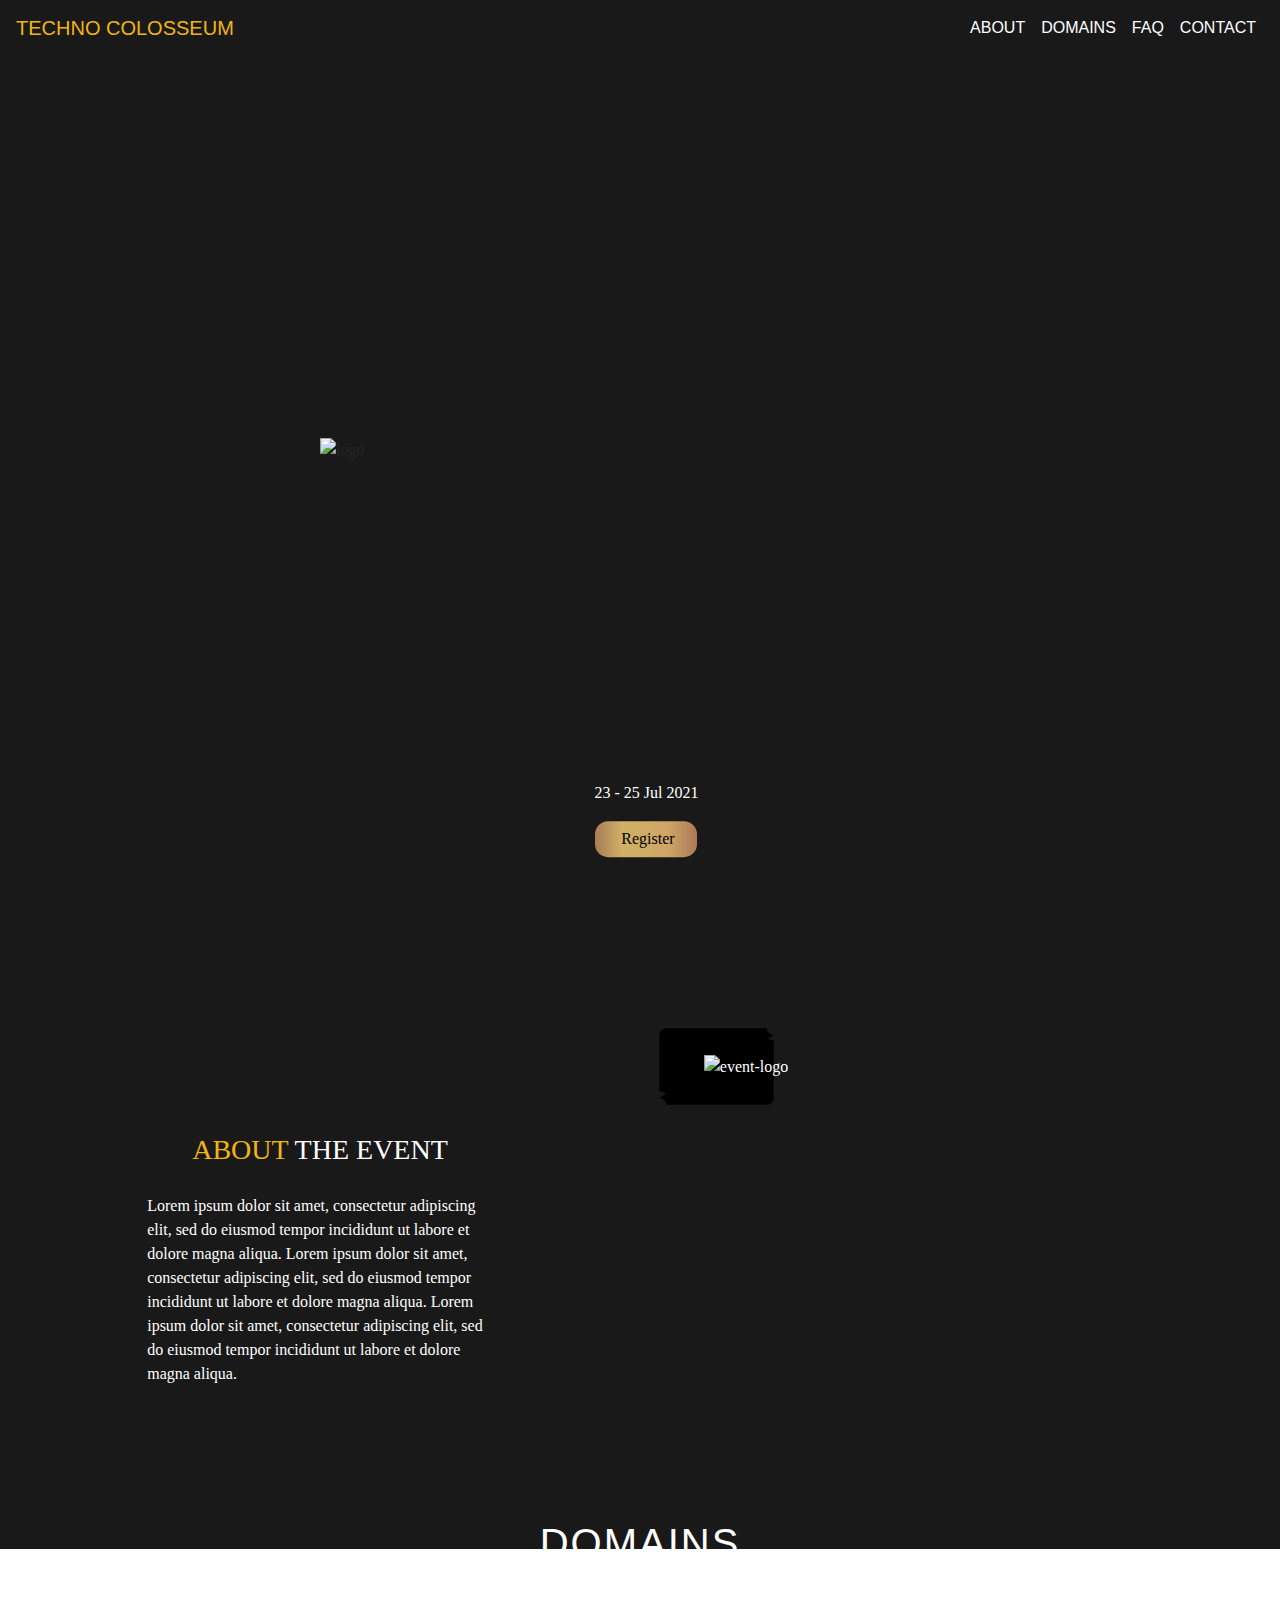
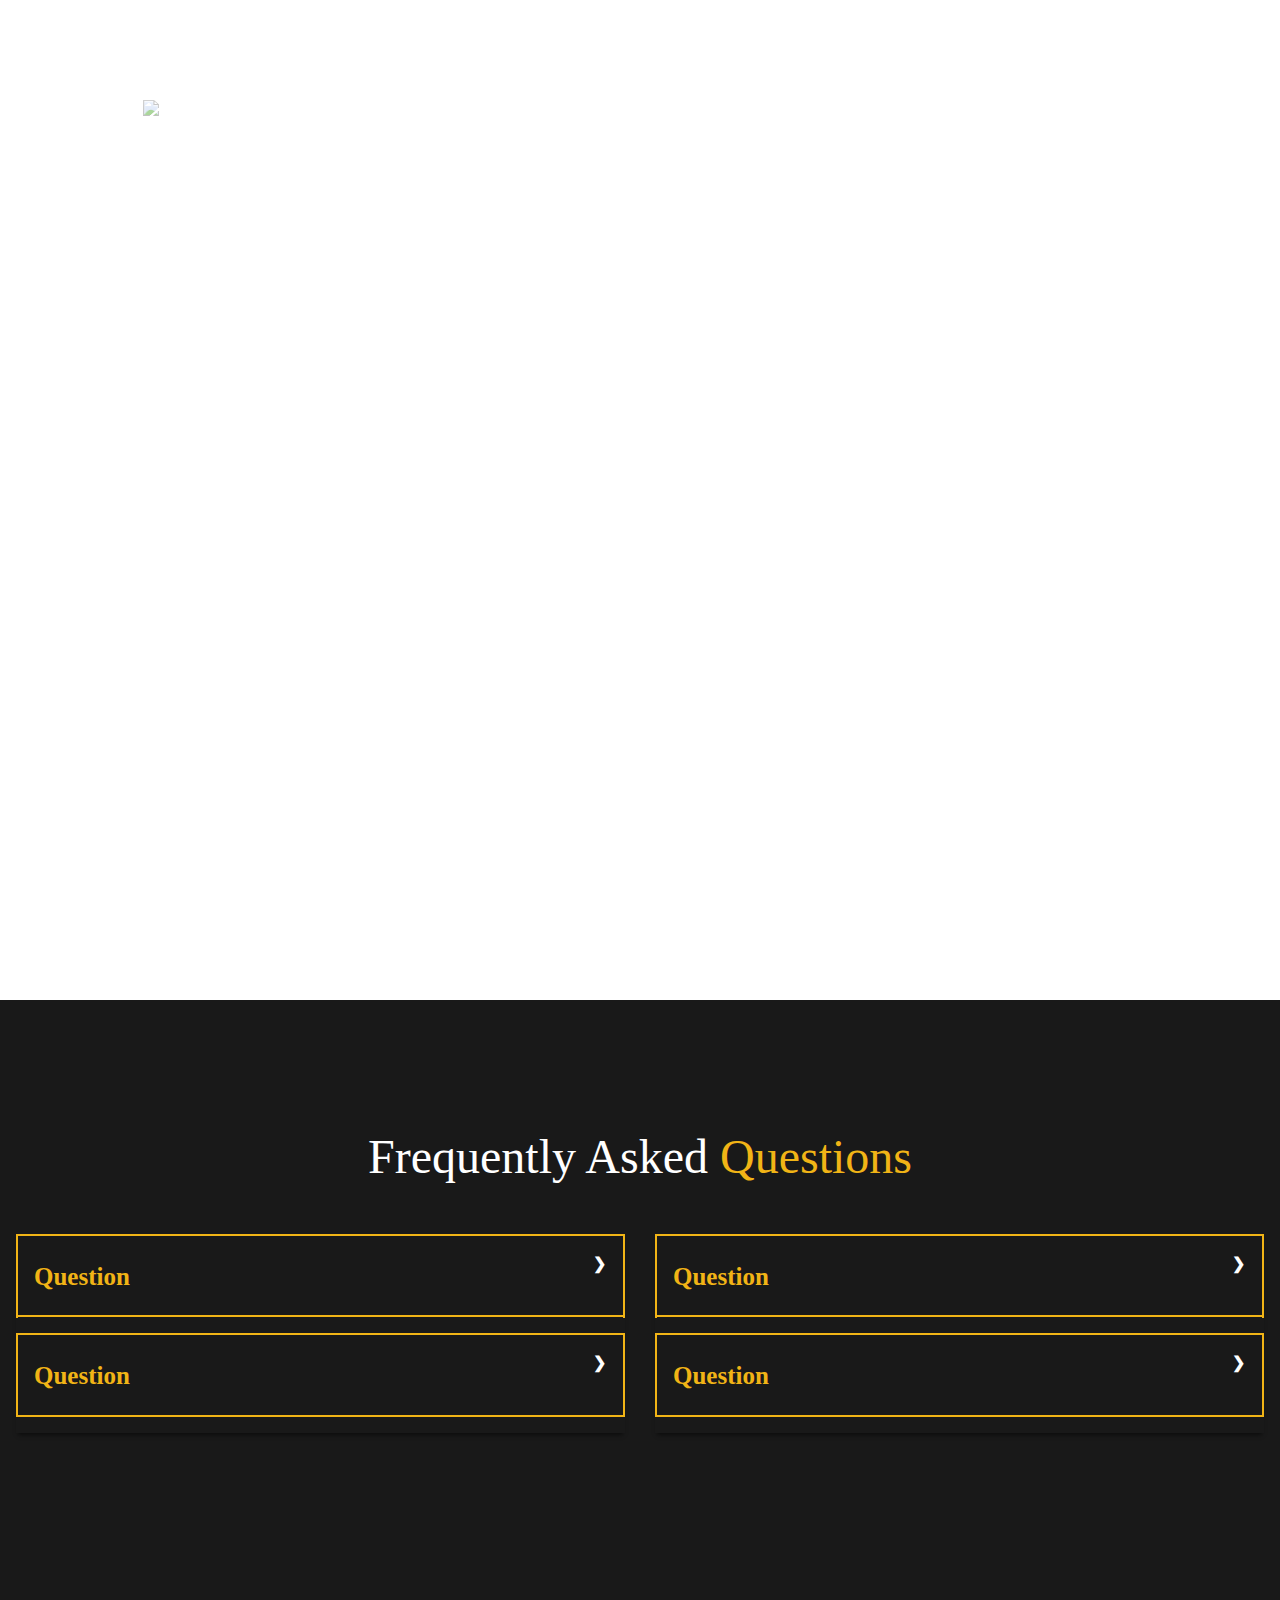
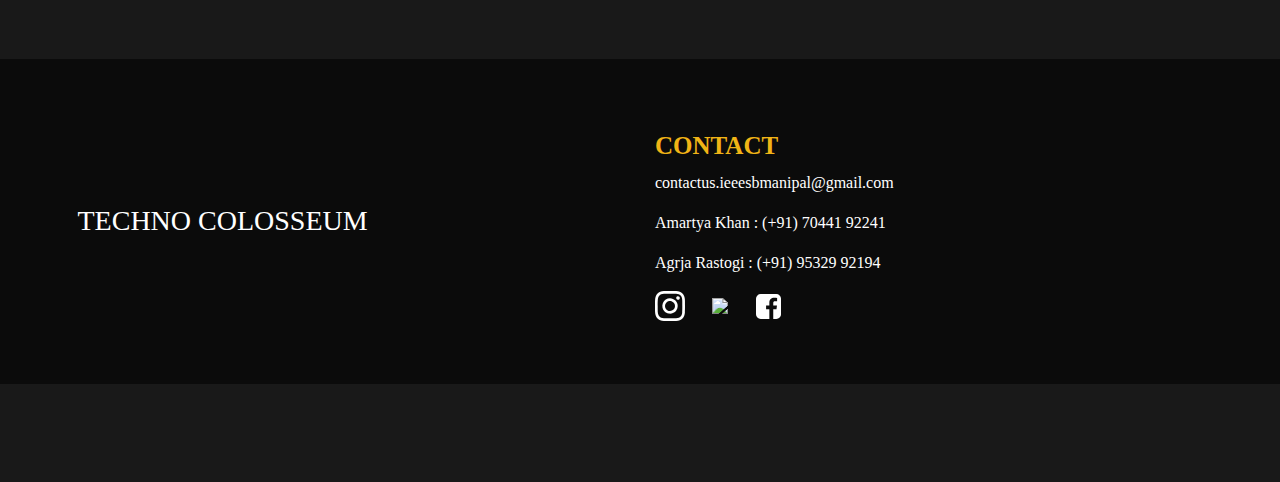
==== commit 82e04000: "Updates" ====
--- a/index.html
+++ b/index.html
@@ -1,10 +1,10 @@
-<!DOCTYPE html><html><head><meta charSet="utf-8"/><meta http-equiv="x-ua-compatible" content="ie=edge"/><meta name="viewport" content="width=device-width, initial-scale=1, shrink-to-fit=no"/><style data-href="/styles.6e718412852f92a849ba.css" data-identity="gatsby-global-css">@charset "UTF-8";/*!
+<!DOCTYPE html><html><head><meta charSet="utf-8"/><meta http-equiv="x-ua-compatible" content="ie=edge"/><meta name="viewport" content="width=device-width, initial-scale=1, shrink-to-fit=no"/><style data-href="/techno-colosseum/styles.250802f53dfc52bddf82.css" data-identity="gatsby-global-css">@charset "UTF-8";/*!
  * Bootstrap v4.6.0 (https://getbootstrap.com/)
  * Copyright 2011-2021 The Bootstrap Authors
  * Copyright 2011-2021 Twitter, Inc.
  * Licensed under MIT (https://github.com/twbs/bootstrap/blob/main/LICENSE)
- */:root{--blue:#007bff;--indigo:#6610f2;--purple:#6f42c1;--pink:#e83e8c;--red:#dc3545;--orange:#fd7e14;--yellow:#ffc107;--green:#28a745;--teal:#20c997;--cyan:#17a2b8;--white:#fff;--gray:#6c757d;--gray-dark:#343a40;--primary:#007bff;--secondary:#6c757d;--success:#28a745;--info:#17a2b8;--warning:#ffc107;--danger:#dc3545;--light:#f8f9fa;--dark:#343a40;--breakpoint-xs:0;--breakpoint-sm:576px;--breakpoint-md:768px;--breakpoint-lg:992px;--breakpoint-xl:1200px;--font-family-sans-serif:-apple-system,BlinkMacSystemFont,"Segoe UI",Roboto,"Helvetica Neue",Arial,"Noto Sans","Liberation Sans",sans-serif,"Apple Color Emoji","Segoe UI Emoji","Segoe UI Symbol","Noto Color Emoji";--font-family-monospace:SFMono-Regular,Menlo,Monaco,Consolas,"Liberation Mono","Courier New",monospace}*,:after,:before{box-sizing:border-box}html{-webkit-text-size-adjust:100%;-webkit-tap-highlight-color:transparent;font-family:sans-serif;line-height:1.15}article,aside,figcaption,figure,footer,header,hgroup,main,nav,section{display:block}body{background-color:#fff;color:#212529;font-family:-apple-system,BlinkMacSystemFont,Segoe UI,Roboto,Helvetica Neue,Arial,Noto Sans,Liberation Sans,sans-serif,Apple Color Emoji,Segoe UI Emoji,Segoe UI Symbol,Noto Color Emoji;font-size:1rem;font-weight:400;line-height:1.5;margin:0;text-align:left}[tabindex="-1"]:focus:not(:focus-visible){outline:0!important}hr{box-sizing:content-box;height:0;overflow:visible}h1,h2,h3,h4,h5,h6{margin-bottom:.5rem;margin-top:0}p{margin-bottom:1rem;margin-top:0}abbr[data-original-title],abbr[title]{border-bottom:0;cursor:help;text-decoration:underline;-webkit-text-decoration:underline dotted;text-decoration:underline dotted;-webkit-text-decoration-skip-ink:none;text-decoration-skip-ink:none}address{font-style:normal;line-height:inherit}address,dl,ol,ul{margin-bottom:1rem}dl,ol,ul{margin-top:0}ol ol,ol ul,ul ol,ul ul{margin-bottom:0}dt{font-weight:700}dd{margin-bottom:.5rem;margin-left:0}blockquote{margin:0 0 1rem}b,strong{font-weight:bolder}small{font-size:80%}sub,sup{font-size:75%;line-height:0;position:relative;vertical-align:baseline}sub{bottom:-.25em}sup{top:-.5em}a{background-color:transparent;color:#007bff;text-decoration:none}a:hover{color:#0056b3;text-decoration:underline}a:not([href]):not([class]),a:not([href]):not([class]):hover{color:inherit;text-decoration:none}code,kbd,pre,samp{font-family:SFMono-Regular,Menlo,Monaco,Consolas,Liberation Mono,Courier New,monospace;font-size:1em}pre{-ms-overflow-style:scrollbar;margin-bottom:1rem;margin-top:0;overflow:auto}figure{margin:0 0 1rem}img{border-style:none}img,svg{vertical-align:middle}svg{overflow:hidden}table{border-collapse:collapse}caption{caption-side:bottom;color:#6c757d;padding-bottom:.75rem;padding-top:.75rem;text-align:left}th{text-align:inherit;text-align:-webkit-match-parent}label{display:inline-block;margin-bottom:.5rem}button{border-radius:0}button:focus:not(:focus-visible){outline:0}button,input,optgroup,select,textarea{font-family:inherit;font-size:inherit;line-height:inherit;margin:0}button,input{overflow:visible}button,select{text-transform:none}[role=button]{cursor:pointer}select{word-wrap:normal}[type=button],[type=reset],[type=submit],button{-webkit-appearance:button}[type=button]:not(:disabled),[type=reset]:not(:disabled),[type=submit]:not(:disabled),button:not(:disabled){cursor:pointer}[type=button]::-moz-focus-inner,[type=reset]::-moz-focus-inner,[type=submit]::-moz-focus-inner,button::-moz-focus-inner{border-style:none;padding:0}input[type=checkbox],input[type=radio]{box-sizing:border-box;padding:0}textarea{overflow:auto;resize:vertical}fieldset{border:0;margin:0;min-width:0;padding:0}legend{color:inherit;display:block;font-size:1.5rem;line-height:inherit;margin-bottom:.5rem;max-width:100%;padding:0;white-space:normal;width:100%}progress{vertical-align:baseline}[type=number]::-webkit-inner-spin-button,[type=number]::-webkit-outer-spin-button{height:auto}[type=search]{-webkit-appearance:none;outline-offset:-2px}[type=search]::-webkit-search-decoration{-webkit-appearance:none}::-webkit-file-upload-button{-webkit-appearance:button;font:inherit}output{display:inline-block}summary{cursor:pointer;display:list-item}template{display:none}[hidden]{display:none!important}.h1,.h2,.h3,.h4,.h5,.h6,h1,h2,h3,h4,h5,h6{font-weight:500;line-height:1.2;margin-bottom:.5rem}.h1,h1{font-size:2.5rem}.h2,h2{font-size:2rem}.h3,h3{font-size:1.75rem}.h4,h4{font-size:1.5rem}.h5,h5{font-size:1.25rem}.h6,h6{font-size:1rem}.lead{font-size:1.25rem;font-weight:300}.display-1{font-size:6rem}.display-1,.display-2{font-weight:300;line-height:1.2}.display-2{font-size:5.5rem}.display-3{font-size:4.5rem}.display-3,.display-4{font-weight:300;line-height:1.2}.display-4{font-size:3.5rem}hr{border:0;border-top:1px solid rgba(0,0,0,.1);margin-bottom:1rem;margin-top:1rem}.small,small{font-size:80%;font-weight:400}.mark,mark{background-color:#fcf8e3;padding:.2em}.list-inline,.list-unstyled{list-style:none;padding-left:0}.list-inline-item{display:inline-block}.list-inline-item:not(:last-child){margin-right:.5rem}.initialism{font-size:90%;text-transform:uppercase}.blockquote{font-size:1.25rem;margin-bottom:1rem}.blockquote-footer{color:#6c757d;display:block;font-size:80%}.blockquote-footer:before{content:"\2014\00A0"}.img-fluid,.img-thumbnail{height:auto;max-width:100%}.img-thumbnail{background-color:#fff;border:1px solid #dee2e6;border-radius:.25rem;padding:.25rem}.figure{display:inline-block}.figure-img{line-height:1;margin-bottom:.5rem}.figure-caption{color:#6c757d;font-size:90%}code{word-wrap:break-word;color:#e83e8c;font-size:87.5%}a>code{color:inherit}kbd{background-color:#212529;border-radius:.2rem;color:#fff;font-size:87.5%;padding:.2rem .4rem}kbd kbd{font-size:100%;font-weight:700;padding:0}pre{color:#212529;display:block;font-size:87.5%}pre code{color:inherit;font-size:inherit;word-break:normal}.pre-scrollable{max-height:340px;overflow-y:scroll}.container,.container-fluid,.container-lg,.container-md,.container-sm,.container-xl{margin-left:auto;margin-right:auto;padding-left:15px;padding-right:15px;width:100%}@media (min-width:576px){.container,.container-sm{max-width:540px}}@media (min-width:768px){.container,.container-md,.container-sm{max-width:720px}}@media (min-width:992px){.container,.container-lg,.container-md,.container-sm{max-width:960px}}@media (min-width:1200px){.container,.container-lg,.container-md,.container-sm,.container-xl{max-width:1140px}}.row{display:flex;flex-wrap:wrap;margin-left:-15px;margin-right:-15px}.no-gutters{margin-left:0;margin-right:0}.no-gutters>.col,.no-gutters>[class*=col-]{padding-left:0;padding-right:0}.col,.col-1,.col-2,.col-3,.col-4,.col-5,.col-6,.col-7,.col-8,.col-9,.col-10,.col-11,.col-12,.col-auto,.col-lg,.col-lg-1,.col-lg-2,.col-lg-3,.col-lg-4,.col-lg-5,.col-lg-6,.col-lg-7,.col-lg-8,.col-lg-9,.col-lg-10,.col-lg-11,.col-lg-12,.col-lg-auto,.col-md,.col-md-1,.col-md-2,.col-md-3,.col-md-4,.col-md-5,.col-md-6,.col-md-7,.col-md-8,.col-md-9,.col-md-10,.col-md-11,.col-md-12,.col-md-auto,.col-sm,.col-sm-1,.col-sm-2,.col-sm-3,.col-sm-4,.col-sm-5,.col-sm-6,.col-sm-7,.col-sm-8,.col-sm-9,.col-sm-10,.col-sm-11,.col-sm-12,.col-sm-auto,.col-xl,.col-xl-1,.col-xl-2,.col-xl-3,.col-xl-4,.col-xl-5,.col-xl-6,.col-xl-7,.col-xl-8,.col-xl-9,.col-xl-10,.col-xl-11,.col-xl-12,.col-xl-auto{padding-left:15px;padding-right:15px;position:relative;width:100%}.col{flex-basis:0;flex-grow:1;max-width:100%}.row-cols-1>*{flex:0 0 100%;max-width:100%}.row-cols-2>*{flex:0 0 50%;max-width:50%}.row-cols-3>*{flex:0 0 33.333333%;max-width:33.333333%}.row-cols-4>*{flex:0 0 25%;max-width:25%}.row-cols-5>*{flex:0 0 20%;max-width:20%}.row-cols-6>*{flex:0 0 16.666667%;max-width:16.666667%}.col-auto{flex:0 0 auto;max-width:100%;width:auto}.col-1{flex:0 0 8.333333%;max-width:8.333333%}.col-2{flex:0 0 16.666667%;max-width:16.666667%}.col-3{flex:0 0 25%;max-width:25%}.col-4{flex:0 0 33.333333%;max-width:33.333333%}.col-5{flex:0 0 41.666667%;max-width:41.666667%}.col-6{flex:0 0 50%;max-width:50%}.col-7{flex:0 0 58.333333%;max-width:58.333333%}.col-8{flex:0 0 66.666667%;max-width:66.666667%}.col-9{flex:0 0 75%;max-width:75%}.col-10{flex:0 0 83.333333%;max-width:83.333333%}.col-11{flex:0 0 91.666667%;max-width:91.666667%}.col-12{flex:0 0 100%;max-width:100%}.order-first{order:-1}.order-last{order:13}.order-0{order:0}.order-1{order:1}.order-2{order:2}.order-3{order:3}.order-4{order:4}.order-5{order:5}.order-6{order:6}.order-7{order:7}.order-8{order:8}.order-9{order:9}.order-10{order:10}.order-11{order:11}.order-12{order:12}.offset-1{margin-left:8.333333%}.offset-2{margin-left:16.666667%}.offset-3{margin-left:25%}.offset-4{margin-left:33.333333%}.offset-5{margin-left:41.666667%}.offset-6{margin-left:50%}.offset-7{margin-left:58.333333%}.offset-8{margin-left:66.666667%}.offset-9{margin-left:75%}.offset-10{margin-left:83.333333%}.offset-11{margin-left:91.666667%}@media (min-width:576px){.col-sm{flex-basis:0;flex-grow:1;max-width:100%}.row-cols-sm-1>*{flex:0 0 100%;max-width:100%}.row-cols-sm-2>*{flex:0 0 50%;max-width:50%}.row-cols-sm-3>*{flex:0 0 33.333333%;max-width:33.333333%}.row-cols-sm-4>*{flex:0 0 25%;max-width:25%}.row-cols-sm-5>*{flex:0 0 20%;max-width:20%}.row-cols-sm-6>*{flex:0 0 16.666667%;max-width:16.666667%}.col-sm-auto{flex:0 0 auto;max-width:100%;width:auto}.col-sm-1{flex:0 0 8.333333%;max-width:8.333333%}.col-sm-2{flex:0 0 16.666667%;max-width:16.666667%}.col-sm-3{flex:0 0 25%;max-width:25%}.col-sm-4{flex:0 0 33.333333%;max-width:33.333333%}.col-sm-5{flex:0 0 41.666667%;max-width:41.666667%}.col-sm-6{flex:0 0 50%;max-width:50%}.col-sm-7{flex:0 0 58.333333%;max-width:58.333333%}.col-sm-8{flex:0 0 66.666667%;max-width:66.666667%}.col-sm-9{flex:0 0 75%;max-width:75%}.col-sm-10{flex:0 0 83.333333%;max-width:83.333333%}.col-sm-11{flex:0 0 91.666667%;max-width:91.666667%}.col-sm-12{flex:0 0 100%;max-width:100%}.order-sm-first{order:-1}.order-sm-last{order:13}.order-sm-0{order:0}.order-sm-1{order:1}.order-sm-2{order:2}.order-sm-3{order:3}.order-sm-4{order:4}.order-sm-5{order:5}.order-sm-6{order:6}.order-sm-7{order:7}.order-sm-8{order:8}.order-sm-9{order:9}.order-sm-10{order:10}.order-sm-11{order:11}.order-sm-12{order:12}.offset-sm-0{margin-left:0}.offset-sm-1{margin-left:8.333333%}.offset-sm-2{margin-left:16.666667%}.offset-sm-3{margin-left:25%}.offset-sm-4{margin-left:33.333333%}.offset-sm-5{margin-left:41.666667%}.offset-sm-6{margin-left:50%}.offset-sm-7{margin-left:58.333333%}.offset-sm-8{margin-left:66.666667%}.offset-sm-9{margin-left:75%}.offset-sm-10{margin-left:83.333333%}.offset-sm-11{margin-left:91.666667%}}@media (min-width:768px){.col-md{flex-basis:0;flex-grow:1;max-width:100%}.row-cols-md-1>*{flex:0 0 100%;max-width:100%}.row-cols-md-2>*{flex:0 0 50%;max-width:50%}.row-cols-md-3>*{flex:0 0 33.333333%;max-width:33.333333%}.row-cols-md-4>*{flex:0 0 25%;max-width:25%}.row-cols-md-5>*{flex:0 0 20%;max-width:20%}.row-cols-md-6>*{flex:0 0 16.666667%;max-width:16.666667%}.col-md-auto{flex:0 0 auto;max-width:100%;width:auto}.col-md-1{flex:0 0 8.333333%;max-width:8.333333%}.col-md-2{flex:0 0 16.666667%;max-width:16.666667%}.col-md-3{flex:0 0 25%;max-width:25%}.col-md-4{flex:0 0 33.333333%;max-width:33.333333%}.col-md-5{flex:0 0 41.666667%;max-width:41.666667%}.col-md-6{flex:0 0 50%;max-width:50%}.col-md-7{flex:0 0 58.333333%;max-width:58.333333%}.col-md-8{flex:0 0 66.666667%;max-width:66.666667%}.col-md-9{flex:0 0 75%;max-width:75%}.col-md-10{flex:0 0 83.333333%;max-width:83.333333%}.col-md-11{flex:0 0 91.666667%;max-width:91.666667%}.col-md-12{flex:0 0 100%;max-width:100%}.order-md-first{order:-1}.order-md-last{order:13}.order-md-0{order:0}.order-md-1{order:1}.order-md-2{order:2}.order-md-3{order:3}.order-md-4{order:4}.order-md-5{order:5}.order-md-6{order:6}.order-md-7{order:7}.order-md-8{order:8}.order-md-9{order:9}.order-md-10{order:10}.order-md-11{order:11}.order-md-12{order:12}.offset-md-0{margin-left:0}.offset-md-1{margin-left:8.333333%}.offset-md-2{margin-left:16.666667%}.offset-md-3{margin-left:25%}.offset-md-4{margin-left:33.333333%}.offset-md-5{margin-left:41.666667%}.offset-md-6{margin-left:50%}.offset-md-7{margin-left:58.333333%}.offset-md-8{margin-left:66.666667%}.offset-md-9{margin-left:75%}.offset-md-10{margin-left:83.333333%}.offset-md-11{margin-left:91.666667%}}@media (min-width:992px){.col-lg{flex-basis:0;flex-grow:1;max-width:100%}.row-cols-lg-1>*{flex:0 0 100%;max-width:100%}.row-cols-lg-2>*{flex:0 0 50%;max-width:50%}.row-cols-lg-3>*{flex:0 0 33.333333%;max-width:33.333333%}.row-cols-lg-4>*{flex:0 0 25%;max-width:25%}.row-cols-lg-5>*{flex:0 0 20%;max-width:20%}.row-cols-lg-6>*{flex:0 0 16.666667%;max-width:16.666667%}.col-lg-auto{flex:0 0 auto;max-width:100%;width:auto}.col-lg-1{flex:0 0 8.333333%;max-width:8.333333%}.col-lg-2{flex:0 0 16.666667%;max-width:16.666667%}.col-lg-3{flex:0 0 25%;max-width:25%}.col-lg-4{flex:0 0 33.333333%;max-width:33.333333%}.col-lg-5{flex:0 0 41.666667%;max-width:41.666667%}.col-lg-6{flex:0 0 50%;max-width:50%}.col-lg-7{flex:0 0 58.333333%;max-width:58.333333%}.col-lg-8{flex:0 0 66.666667%;max-width:66.666667%}.col-lg-9{flex:0 0 75%;max-width:75%}.col-lg-10{flex:0 0 83.333333%;max-width:83.333333%}.col-lg-11{flex:0 0 91.666667%;max-width:91.666667%}.col-lg-12{flex:0 0 100%;max-width:100%}.order-lg-first{order:-1}.order-lg-last{order:13}.order-lg-0{order:0}.order-lg-1{order:1}.order-lg-2{order:2}.order-lg-3{order:3}.order-lg-4{order:4}.order-lg-5{order:5}.order-lg-6{order:6}.order-lg-7{order:7}.order-lg-8{order:8}.order-lg-9{order:9}.order-lg-10{order:10}.order-lg-11{order:11}.order-lg-12{order:12}.offset-lg-0{margin-left:0}.offset-lg-1{margin-left:8.333333%}.offset-lg-2{margin-left:16.666667%}.offset-lg-3{margin-left:25%}.offset-lg-4{margin-left:33.333333%}.offset-lg-5{margin-left:41.666667%}.offset-lg-6{margin-left:50%}.offset-lg-7{margin-left:58.333333%}.offset-lg-8{margin-left:66.666667%}.offset-lg-9{margin-left:75%}.offset-lg-10{margin-left:83.333333%}.offset-lg-11{margin-left:91.666667%}}@media (min-width:1200px){.col-xl{flex-basis:0;flex-grow:1;max-width:100%}.row-cols-xl-1>*{flex:0 0 100%;max-width:100%}.row-cols-xl-2>*{flex:0 0 50%;max-width:50%}.row-cols-xl-3>*{flex:0 0 33.333333%;max-width:33.333333%}.row-cols-xl-4>*{flex:0 0 25%;max-width:25%}.row-cols-xl-5>*{flex:0 0 20%;max-width:20%}.row-cols-xl-6>*{flex:0 0 16.666667%;max-width:16.666667%}.col-xl-auto{flex:0 0 auto;max-width:100%;width:auto}.col-xl-1{flex:0 0 8.333333%;max-width:8.333333%}.col-xl-2{flex:0 0 16.666667%;max-width:16.666667%}.col-xl-3{flex:0 0 25%;max-width:25%}.col-xl-4{flex:0 0 33.333333%;max-width:33.333333%}.col-xl-5{flex:0 0 41.666667%;max-width:41.666667%}.col-xl-6{flex:0 0 50%;max-width:50%}.col-xl-7{flex:0 0 58.333333%;max-width:58.333333%}.col-xl-8{flex:0 0 66.666667%;max-width:66.666667%}.col-xl-9{flex:0 0 75%;max-width:75%}.col-xl-10{flex:0 0 83.333333%;max-width:83.333333%}.col-xl-11{flex:0 0 91.666667%;max-width:91.666667%}.col-xl-12{flex:0 0 100%;max-width:100%}.order-xl-first{order:-1}.order-xl-last{order:13}.order-xl-0{order:0}.order-xl-1{order:1}.order-xl-2{order:2}.order-xl-3{order:3}.order-xl-4{order:4}.order-xl-5{order:5}.order-xl-6{order:6}.order-xl-7{order:7}.order-xl-8{order:8}.order-xl-9{order:9}.order-xl-10{order:10}.order-xl-11{order:11}.order-xl-12{order:12}.offset-xl-0{margin-left:0}.offset-xl-1{margin-left:8.333333%}.offset-xl-2{margin-left:16.666667%}.offset-xl-3{margin-left:25%}.offset-xl-4{margin-left:33.333333%}.offset-xl-5{margin-left:41.666667%}.offset-xl-6{margin-left:50%}.offset-xl-7{margin-left:58.333333%}.offset-xl-8{margin-left:66.666667%}.offset-xl-9{margin-left:75%}.offset-xl-10{margin-left:83.333333%}.offset-xl-11{margin-left:91.666667%}}.table{color:#212529;margin-bottom:1rem;width:100%}.table td,.table th{border-top:1px solid #dee2e6;padding:.75rem;vertical-align:top}.table thead th{border-bottom:2px solid #dee2e6;vertical-align:bottom}.table tbody+tbody{border-top:2px solid #dee2e6}.table-sm td,.table-sm th{padding:.3rem}.table-bordered,.table-bordered td,.table-bordered th{border:1px solid #dee2e6}.table-bordered thead td,.table-bordered thead th{border-bottom-width:2px}.table-borderless tbody+tbody,.table-borderless td,.table-borderless th,.table-borderless thead th{border:0}.table-striped tbody tr:nth-of-type(odd){background-color:rgba(0,0,0,.05)}.table-hover tbody tr:hover{background-color:rgba(0,0,0,.075);color:#212529}.table-primary,.table-primary>td,.table-primary>th{background-color:#b8daff}.table-primary tbody+tbody,.table-primary td,.table-primary th,.table-primary thead th{border-color:#7abaff}.table-hover .table-primary:hover,.table-hover .table-primary:hover>td,.table-hover .table-primary:hover>th{background-color:#9fcdff}.table-secondary,.table-secondary>td,.table-secondary>th{background-color:#d6d8db}.table-secondary tbody+tbody,.table-secondary td,.table-secondary th,.table-secondary thead th{border-color:#b3b7bb}.table-hover .table-secondary:hover,.table-hover .table-secondary:hover>td,.table-hover .table-secondary:hover>th{background-color:#c8cbcf}.table-success,.table-success>td,.table-success>th{background-color:#c3e6cb}.table-success tbody+tbody,.table-success td,.table-success th,.table-success thead th{border-color:#8fd19e}.table-hover .table-success:hover,.table-hover .table-success:hover>td,.table-hover .table-success:hover>th{background-color:#b1dfbb}.table-info,.table-info>td,.table-info>th{background-color:#bee5eb}.table-info tbody+tbody,.table-info td,.table-info th,.table-info thead th{border-color:#86cfda}.table-hover .table-info:hover,.table-hover .table-info:hover>td,.table-hover .table-info:hover>th{background-color:#abdde5}.table-warning,.table-warning>td,.table-warning>th{background-color:#ffeeba}.table-warning tbody+tbody,.table-warning td,.table-warning th,.table-warning thead th{border-color:#ffdf7e}.table-hover .table-warning:hover,.table-hover .table-warning:hover>td,.table-hover .table-warning:hover>th{background-color:#ffe8a1}.table-danger,.table-danger>td,.table-danger>th{background-color:#f5c6cb}.table-danger tbody+tbody,.table-danger td,.table-danger th,.table-danger thead th{border-color:#ed969e}.table-hover .table-danger:hover,.table-hover .table-danger:hover>td,.table-hover .table-danger:hover>th{background-color:#f1b0b7}.table-light,.table-light>td,.table-light>th{background-color:#fdfdfe}.table-light tbody+tbody,.table-light td,.table-light th,.table-light thead th{border-color:#fbfcfc}.table-hover .table-light:hover,.table-hover .table-light:hover>td,.table-hover .table-light:hover>th{background-color:#ececf6}.table-dark,.table-dark>td,.table-dark>th{background-color:#c6c8ca}.table-dark tbody+tbody,.table-dark td,.table-dark th,.table-dark thead th{border-color:#95999c}.table-hover .table-dark:hover,.table-hover .table-dark:hover>td,.table-hover .table-dark:hover>th{background-color:#b9bbbe}.table-active,.table-active>td,.table-active>th,.table-hover .table-active:hover,.table-hover .table-active:hover>td,.table-hover .table-active:hover>th{background-color:rgba(0,0,0,.075)}.table .thead-dark th{background-color:#343a40;border-color:#454d55;color:#fff}.table .thead-light th{background-color:#e9ecef;border-color:#dee2e6;color:#495057}.table-dark{background-color:#343a40;color:#fff}.table-dark td,.table-dark th,.table-dark thead th{border-color:#454d55}.table-dark.table-bordered{border:0}.table-dark.table-striped tbody tr:nth-of-type(odd){background-color:rgba(255,255,255,.05)}.table-dark.table-hover tbody tr:hover{background-color:rgba(255,255,255,.075);color:#fff}@media (max-width:575.98px){.table-responsive-sm{-webkit-overflow-scrolling:touch;display:block;overflow-x:auto;width:100%}.table-responsive-sm>.table-bordered{border:0}}@media (max-width:767.98px){.table-responsive-md{-webkit-overflow-scrolling:touch;display:block;overflow-x:auto;width:100%}.table-responsive-md>.table-bordered{border:0}}@media (max-width:991.98px){.table-responsive-lg{-webkit-overflow-scrolling:touch;display:block;overflow-x:auto;width:100%}.table-responsive-lg>.table-bordered{border:0}}@media (max-width:1199.98px){.table-responsive-xl{-webkit-overflow-scrolling:touch;display:block;overflow-x:auto;width:100%}.table-responsive-xl>.table-bordered{border:0}}.table-responsive{-webkit-overflow-scrolling:touch;display:block;overflow-x:auto;width:100%}.table-responsive>.table-bordered{border:0}.form-control{background-clip:padding-box;background-color:#fff;border:1px solid #ced4da;border-radius:.25rem;color:#495057;display:block;font-size:1rem;font-weight:400;height:calc(1.5em + .75rem + 2px);line-height:1.5;padding:.375rem .75rem;transition:border-color .15s ease-in-out,box-shadow .15s ease-in-out;width:100%}@media (prefers-reduced-motion:reduce){.form-control{transition:none}}.form-control::-ms-expand{background-color:transparent;border:0}.form-control:-moz-focusring{color:transparent;text-shadow:0 0 0 #495057}.form-control:focus{background-color:#fff;border-color:#80bdff;box-shadow:0 0 0 .2rem rgba(0,123,255,.25);color:#495057;outline:0}.form-control::-webkit-input-placeholder{color:#6c757d;opacity:1}.form-control:-ms-input-placeholder{color:#6c757d;opacity:1}.form-control::placeholder{color:#6c757d;opacity:1}.form-control:disabled,.form-control[readonly]{background-color:#e9ecef;opacity:1}input[type=date].form-control,input[type=datetime-local].form-control,input[type=month].form-control,input[type=time].form-control{-webkit-appearance:none;appearance:none}select.form-control:focus::-ms-value{background-color:#fff;color:#495057}.form-control-file,.form-control-range{display:block;width:100%}.col-form-label{font-size:inherit;line-height:1.5;margin-bottom:0;padding-bottom:calc(.375rem + 1px);padding-top:calc(.375rem + 1px)}.col-form-label-lg{font-size:1.25rem;line-height:1.5;padding-bottom:calc(.5rem + 1px);padding-top:calc(.5rem + 1px)}.col-form-label-sm{font-size:.875rem;line-height:1.5;padding-bottom:calc(.25rem + 1px);padding-top:calc(.25rem + 1px)}.form-control-plaintext{background-color:transparent;border:solid transparent;border-width:1px 0;color:#212529;display:block;font-size:1rem;line-height:1.5;margin-bottom:0;padding:.375rem 0;width:100%}.form-control-plaintext.form-control-lg,.form-control-plaintext.form-control-sm{padding-left:0;padding-right:0}.form-control-sm{border-radius:.2rem;font-size:.875rem;height:calc(1.5em + .5rem + 2px);line-height:1.5;padding:.25rem .5rem}.form-control-lg{border-radius:.3rem;font-size:1.25rem;height:calc(1.5em + 1rem + 2px);line-height:1.5;padding:.5rem 1rem}select.form-control[multiple],select.form-control[size],textarea.form-control{height:auto}.form-group{margin-bottom:1rem}.form-text{display:block;margin-top:.25rem}.form-row{display:flex;flex-wrap:wrap;margin-left:-5px;margin-right:-5px}.form-row>.col,.form-row>[class*=col-]{padding-left:5px;padding-right:5px}.form-check{display:block;padding-left:1.25rem;position:relative}.form-check-input{margin-left:-1.25rem;margin-top:.3rem;position:absolute}.form-check-input:disabled~.form-check-label,.form-check-input[disabled]~.form-check-label{color:#6c757d}.form-check-label{margin-bottom:0}.form-check-inline{align-items:center;display:inline-flex;margin-right:.75rem;padding-left:0}.form-check-inline .form-check-input{margin-left:0;margin-right:.3125rem;margin-top:0;position:static}.valid-feedback{color:#28a745;display:none;font-size:80%;margin-top:.25rem;width:100%}.valid-tooltip{background-color:rgba(40,167,69,.9);border-radius:.25rem;color:#fff;display:none;font-size:.875rem;left:0;line-height:1.5;margin-top:.1rem;max-width:100%;padding:.25rem .5rem;position:absolute;top:100%;z-index:5}.form-row>.col>.valid-tooltip,.form-row>[class*=col-]>.valid-tooltip{left:5px}.is-valid~.valid-feedback,.is-valid~.valid-tooltip,.was-validated :valid~.valid-feedback,.was-validated :valid~.valid-tooltip{display:block}.form-control.is-valid,.was-validated .form-control:valid{background-image:url("data:image/svg+xml;charset=utf-8,%3Csvg xmlns='http://www.w3.org/2000/svg' viewBox='0 0 8 8'%3E%3Cpath fill='%2328a745' d='M2.3 6.73.6 4.53c-.4-1.04.46-1.4 1.1-.8l1.1 1.4 3.4-3.8c.6-.63 1.6-.27 1.2.7l-4 4.6c-.43.5-.8.4-1.1.1z'/%3E%3C/svg%3E");background-position:right calc(.375em + .1875rem) center;background-repeat:no-repeat;background-size:calc(.75em + .375rem) calc(.75em + .375rem);border-color:#28a745;padding-right:calc(1.5em + .75rem)}.form-control.is-valid:focus,.was-validated .form-control:valid:focus{border-color:#28a745;box-shadow:0 0 0 .2rem rgba(40,167,69,.25)}.was-validated textarea.form-control:valid,textarea.form-control.is-valid{background-position:top calc(.375em + .1875rem) right calc(.375em + .1875rem);padding-right:calc(1.5em + .75rem)}.custom-select.is-valid,.was-validated .custom-select:valid{background:url("data:image/svg+xml;charset=utf-8,%3Csvg xmlns='http://www.w3.org/2000/svg' viewBox='0 0 4 5'%3E%3Cpath fill='%23343a40' d='M2 0 0 2h4zm0 5L0 3h4z'/%3E%3C/svg%3E") right .75rem center/8px 10px no-repeat,#fff url("data:image/svg+xml;charset=utf-8,%3Csvg xmlns='http://www.w3.org/2000/svg' viewBox='0 0 8 8'%3E%3Cpath fill='%2328a745' d='M2.3 6.73.6 4.53c-.4-1.04.46-1.4 1.1-.8l1.1 1.4 3.4-3.8c.6-.63 1.6-.27 1.2.7l-4 4.6c-.43.5-.8.4-1.1.1z'/%3E%3C/svg%3E") center right 1.75rem/calc(.75em + .375rem) calc(.75em + .375rem) no-repeat;border-color:#28a745;padding-right:calc(.75em + 2.3125rem)}.custom-select.is-valid:focus,.was-validated .custom-select:valid:focus{border-color:#28a745;box-shadow:0 0 0 .2rem rgba(40,167,69,.25)}.form-check-input.is-valid~.form-check-label,.was-validated .form-check-input:valid~.form-check-label{color:#28a745}.form-check-input.is-valid~.valid-feedback,.form-check-input.is-valid~.valid-tooltip,.was-validated .form-check-input:valid~.valid-feedback,.was-validated .form-check-input:valid~.valid-tooltip{display:block}.custom-control-input.is-valid~.custom-control-label,.was-validated .custom-control-input:valid~.custom-control-label{color:#28a745}.custom-control-input.is-valid~.custom-control-label:before,.was-validated .custom-control-input:valid~.custom-control-label:before{border-color:#28a745}.custom-control-input.is-valid:checked~.custom-control-label:before,.was-validated .custom-control-input:valid:checked~.custom-control-label:before{background-color:#34ce57;border-color:#34ce57}.custom-control-input.is-valid:focus~.custom-control-label:before,.was-validated .custom-control-input:valid:focus~.custom-control-label:before{box-shadow:0 0 0 .2rem rgba(40,167,69,.25)}.custom-control-input.is-valid:focus:not(:checked)~.custom-control-label:before,.was-validated .custom-control-input:valid:focus:not(:checked)~.custom-control-label:before{border-color:#28a745}.custom-file-input.is-valid~.custom-file-label,.was-validated .custom-file-input:valid~.custom-file-label{border-color:#28a745}.custom-file-input.is-valid:focus~.custom-file-label,.was-validated .custom-file-input:valid:focus~.custom-file-label{border-color:#28a745;box-shadow:0 0 0 .2rem rgba(40,167,69,.25)}.invalid-feedback{color:#dc3545;display:none;font-size:80%;margin-top:.25rem;width:100%}.invalid-tooltip{background-color:rgba(220,53,69,.9);border-radius:.25rem;color:#fff;display:none;font-size:.875rem;left:0;line-height:1.5;margin-top:.1rem;max-width:100%;padding:.25rem .5rem;position:absolute;top:100%;z-index:5}.form-row>.col>.invalid-tooltip,.form-row>[class*=col-]>.invalid-tooltip{left:5px}.is-invalid~.invalid-feedback,.is-invalid~.invalid-tooltip,.was-validated :invalid~.invalid-feedback,.was-validated :invalid~.invalid-tooltip{display:block}.form-control.is-invalid,.was-validated .form-control:invalid{background-image:url("data:image/svg+xml;charset=utf-8,%3Csvg xmlns='http://www.w3.org/2000/svg' fill='none' stroke='%23dc3545' viewBox='0 0 12 12'%3E%3Ccircle cx='6' cy='6' r='4.5'/%3E%3Cpath stroke-linejoin='round' d='M5.8 3.6h.4L6 6.5z'/%3E%3Ccircle cx='6' cy='8.2' r='.6' fill='%23dc3545' stroke='none'/%3E%3C/svg%3E");background-position:right calc(.375em + .1875rem) center;background-repeat:no-repeat;background-size:calc(.75em + .375rem) calc(.75em + .375rem);border-color:#dc3545;padding-right:calc(1.5em + .75rem)}.form-control.is-invalid:focus,.was-validated .form-control:invalid:focus{border-color:#dc3545;box-shadow:0 0 0 .2rem rgba(220,53,69,.25)}.was-validated textarea.form-control:invalid,textarea.form-control.is-invalid{background-position:top calc(.375em + .1875rem) right calc(.375em + .1875rem);padding-right:calc(1.5em + .75rem)}.custom-select.is-invalid,.was-validated .custom-select:invalid{background:url("data:image/svg+xml;charset=utf-8,%3Csvg xmlns='http://www.w3.org/2000/svg' viewBox='0 0 4 5'%3E%3Cpath fill='%23343a40' d='M2 0 0 2h4zm0 5L0 3h4z'/%3E%3C/svg%3E") right .75rem center/8px 10px no-repeat,#fff url("data:image/svg+xml;charset=utf-8,%3Csvg xmlns='http://www.w3.org/2000/svg' fill='none' stroke='%23dc3545' viewBox='0 0 12 12'%3E%3Ccircle cx='6' cy='6' r='4.5'/%3E%3Cpath stroke-linejoin='round' d='M5.8 3.6h.4L6 6.5z'/%3E%3Ccircle cx='6' cy='8.2' r='.6' fill='%23dc3545' stroke='none'/%3E%3C/svg%3E") center right 1.75rem/calc(.75em + .375rem) calc(.75em + .375rem) no-repeat;border-color:#dc3545;padding-right:calc(.75em + 2.3125rem)}.custom-select.is-invalid:focus,.was-validated .custom-select:invalid:focus{border-color:#dc3545;box-shadow:0 0 0 .2rem rgba(220,53,69,.25)}.form-check-input.is-invalid~.form-check-label,.was-validated .form-check-input:invalid~.form-check-label{color:#dc3545}.form-check-input.is-invalid~.invalid-feedback,.form-check-input.is-invalid~.invalid-tooltip,.was-validated .form-check-input:invalid~.invalid-feedback,.was-validated .form-check-input:invalid~.invalid-tooltip{display:block}.custom-control-input.is-invalid~.custom-control-label,.was-validated .custom-control-input:invalid~.custom-control-label{color:#dc3545}.custom-control-input.is-invalid~.custom-control-label:before,.was-validated .custom-control-input:invalid~.custom-control-label:before{border-color:#dc3545}.custom-control-input.is-invalid:checked~.custom-control-label:before,.was-validated .custom-control-input:invalid:checked~.custom-control-label:before{background-color:#e4606d;border-color:#e4606d}.custom-control-input.is-invalid:focus~.custom-control-label:before,.was-validated .custom-control-input:invalid:focus~.custom-control-label:before{box-shadow:0 0 0 .2rem rgba(220,53,69,.25)}.custom-control-input.is-invalid:focus:not(:checked)~.custom-control-label:before,.was-validated .custom-control-input:invalid:focus:not(:checked)~.custom-control-label:before{border-color:#dc3545}.custom-file-input.is-invalid~.custom-file-label,.was-validated .custom-file-input:invalid~.custom-file-label{border-color:#dc3545}.custom-file-input.is-invalid:focus~.custom-file-label,.was-validated .custom-file-input:invalid:focus~.custom-file-label{border-color:#dc3545;box-shadow:0 0 0 .2rem rgba(220,53,69,.25)}.form-inline{align-items:center;display:flex;flex-flow:row wrap}.form-inline .form-check{width:100%}@media (min-width:576px){.form-inline label{justify-content:center}.form-inline .form-group,.form-inline label{align-items:center;display:flex;margin-bottom:0}.form-inline .form-group{flex:0 0 auto;flex-flow:row wrap}.form-inline .form-control{display:inline-block;vertical-align:middle;width:auto}.form-inline .form-control-plaintext{display:inline-block}.form-inline .custom-select,.form-inline .input-group{width:auto}.form-inline .form-check{align-items:center;display:flex;justify-content:center;padding-left:0;width:auto}.form-inline .form-check-input{flex-shrink:0;margin-left:0;margin-right:.25rem;margin-top:0;position:relative}.form-inline .custom-control{align-items:center;justify-content:center}.form-inline .custom-control-label{margin-bottom:0}}.btn{background-color:transparent;border:1px solid transparent;border-radius:.25rem;color:#212529;display:inline-block;font-size:1rem;font-weight:400;line-height:1.5;padding:.375rem .75rem;text-align:center;transition:color .15s ease-in-out,background-color .15s ease-in-out,border-color .15s ease-in-out,box-shadow .15s ease-in-out;-webkit-user-select:none;-ms-user-select:none;user-select:none;vertical-align:middle}@media (prefers-reduced-motion:reduce){.btn{transition:none}}.btn:hover{color:#212529;text-decoration:none}.btn.focus,.btn:focus{box-shadow:0 0 0 .2rem rgba(0,123,255,.25);outline:0}.btn.disabled,.btn:disabled{opacity:.65}.btn:not(:disabled):not(.disabled){cursor:pointer}a.btn.disabled,fieldset:disabled a.btn{pointer-events:none}.btn-primary{background-color:#007bff;border-color:#007bff;color:#fff}.btn-primary.focus,.btn-primary:focus,.btn-primary:hover{background-color:#0069d9;border-color:#0062cc;color:#fff}.btn-primary.focus,.btn-primary:focus{box-shadow:0 0 0 .2rem rgba(38,143,255,.5)}.btn-primary.disabled,.btn-primary:disabled{background-color:#007bff;border-color:#007bff;color:#fff}.btn-primary:not(:disabled):not(.disabled).active,.btn-primary:not(:disabled):not(.disabled):active,.show>.btn-primary.dropdown-toggle{background-color:#0062cc;border-color:#005cbf;color:#fff}.btn-primary:not(:disabled):not(.disabled).active:focus,.btn-primary:not(:disabled):not(.disabled):active:focus,.show>.btn-primary.dropdown-toggle:focus{box-shadow:0 0 0 .2rem rgba(38,143,255,.5)}.btn-secondary{background-color:#6c757d;border-color:#6c757d;color:#fff}.btn-secondary.focus,.btn-secondary:focus,.btn-secondary:hover{background-color:#5a6268;border-color:#545b62;color:#fff}.btn-secondary.focus,.btn-secondary:focus{box-shadow:0 0 0 .2rem rgba(130,138,145,.5)}.btn-secondary.disabled,.btn-secondary:disabled{background-color:#6c757d;border-color:#6c757d;color:#fff}.btn-secondary:not(:disabled):not(.disabled).active,.btn-secondary:not(:disabled):not(.disabled):active,.show>.btn-secondary.dropdown-toggle{background-color:#545b62;border-color:#4e555b;color:#fff}.btn-secondary:not(:disabled):not(.disabled).active:focus,.btn-secondary:not(:disabled):not(.disabled):active:focus,.show>.btn-secondary.dropdown-toggle:focus{box-shadow:0 0 0 .2rem rgba(130,138,145,.5)}.btn-success{background-color:#28a745;border-color:#28a745;color:#fff}.btn-success.focus,.btn-success:focus,.btn-success:hover{background-color:#218838;border-color:#1e7e34;color:#fff}.btn-success.focus,.btn-success:focus{box-shadow:0 0 0 .2rem rgba(72,180,97,.5)}.btn-success.disabled,.btn-success:disabled{background-color:#28a745;border-color:#28a745;color:#fff}.btn-success:not(:disabled):not(.disabled).active,.btn-success:not(:disabled):not(.disabled):active,.show>.btn-success.dropdown-toggle{background-color:#1e7e34;border-color:#1c7430;color:#fff}.btn-success:not(:disabled):not(.disabled).active:focus,.btn-success:not(:disabled):not(.disabled):active:focus,.show>.btn-success.dropdown-toggle:focus{box-shadow:0 0 0 .2rem rgba(72,180,97,.5)}.btn-info{background-color:#17a2b8;border-color:#17a2b8;color:#fff}.btn-info.focus,.btn-info:focus,.btn-info:hover{background-color:#138496;border-color:#117a8b;color:#fff}.btn-info.focus,.btn-info:focus{box-shadow:0 0 0 .2rem rgba(58,176,195,.5)}.btn-info.disabled,.btn-info:disabled{background-color:#17a2b8;border-color:#17a2b8;color:#fff}.btn-info:not(:disabled):not(.disabled).active,.btn-info:not(:disabled):not(.disabled):active,.show>.btn-info.dropdown-toggle{background-color:#117a8b;border-color:#10707f;color:#fff}.btn-info:not(:disabled):not(.disabled).active:focus,.btn-info:not(:disabled):not(.disabled):active:focus,.show>.btn-info.dropdown-toggle:focus{box-shadow:0 0 0 .2rem rgba(58,176,195,.5)}.btn-warning{background-color:#ffc107;border-color:#ffc107;color:#212529}.btn-warning.focus,.btn-warning:focus,.btn-warning:hover{background-color:#e0a800;border-color:#d39e00;color:#212529}.btn-warning.focus,.btn-warning:focus{box-shadow:0 0 0 .2rem rgba(222,170,12,.5)}.btn-warning.disabled,.btn-warning:disabled{background-color:#ffc107;border-color:#ffc107;color:#212529}.btn-warning:not(:disabled):not(.disabled).active,.btn-warning:not(:disabled):not(.disabled):active,.show>.btn-warning.dropdown-toggle{background-color:#d39e00;border-color:#c69500;color:#212529}.btn-warning:not(:disabled):not(.disabled).active:focus,.btn-warning:not(:disabled):not(.disabled):active:focus,.show>.btn-warning.dropdown-toggle:focus{box-shadow:0 0 0 .2rem rgba(222,170,12,.5)}.btn-danger{background-color:#dc3545;border-color:#dc3545;color:#fff}.btn-danger.focus,.btn-danger:focus,.btn-danger:hover{background-color:#c82333;border-color:#bd2130;color:#fff}.btn-danger.focus,.btn-danger:focus{box-shadow:0 0 0 .2rem rgba(225,83,97,.5)}.btn-danger.disabled,.btn-danger:disabled{background-color:#dc3545;border-color:#dc3545;color:#fff}.btn-danger:not(:disabled):not(.disabled).active,.btn-danger:not(:disabled):not(.disabled):active,.show>.btn-danger.dropdown-toggle{background-color:#bd2130;border-color:#b21f2d;color:#fff}.btn-danger:not(:disabled):not(.disabled).active:focus,.btn-danger:not(:disabled):not(.disabled):active:focus,.show>.btn-danger.dropdown-toggle:focus{box-shadow:0 0 0 .2rem rgba(225,83,97,.5)}.btn-light{background-color:#f8f9fa;border-color:#f8f9fa;color:#212529}.btn-light.focus,.btn-light:focus,.btn-light:hover{background-color:#e2e6ea;border-color:#dae0e5;color:#212529}.btn-light.focus,.btn-light:focus{box-shadow:0 0 0 .2rem rgba(216,217,219,.5)}.btn-light.disabled,.btn-light:disabled{background-color:#f8f9fa;border-color:#f8f9fa;color:#212529}.btn-light:not(:disabled):not(.disabled).active,.btn-light:not(:disabled):not(.disabled):active,.show>.btn-light.dropdown-toggle{background-color:#dae0e5;border-color:#d3d9df;color:#212529}.btn-light:not(:disabled):not(.disabled).active:focus,.btn-light:not(:disabled):not(.disabled):active:focus,.show>.btn-light.dropdown-toggle:focus{box-shadow:0 0 0 .2rem rgba(216,217,219,.5)}.btn-dark{background-color:#343a40;border-color:#343a40;color:#fff}.btn-dark.focus,.btn-dark:focus,.btn-dark:hover{background-color:#23272b;border-color:#1d2124;color:#fff}.btn-dark.focus,.btn-dark:focus{box-shadow:0 0 0 .2rem rgba(82,88,93,.5)}.btn-dark.disabled,.btn-dark:disabled{background-color:#343a40;border-color:#343a40;color:#fff}.btn-dark:not(:disabled):not(.disabled).active,.btn-dark:not(:disabled):not(.disabled):active,.show>.btn-dark.dropdown-toggle{background-color:#1d2124;border-color:#171a1d;color:#fff}.btn-dark:not(:disabled):not(.disabled).active:focus,.btn-dark:not(:disabled):not(.disabled):active:focus,.show>.btn-dark.dropdown-toggle:focus{box-shadow:0 0 0 .2rem rgba(82,88,93,.5)}.btn-outline-primary{border-color:#007bff;color:#007bff}.btn-outline-primary:hover{background-color:#007bff;border-color:#007bff;color:#fff}.btn-outline-primary.focus,.btn-outline-primary:focus{box-shadow:0 0 0 .2rem rgba(0,123,255,.5)}.btn-outline-primary.disabled,.btn-outline-primary:disabled{background-color:transparent;color:#007bff}.btn-outline-primary:not(:disabled):not(.disabled).active,.btn-outline-primary:not(:disabled):not(.disabled):active,.show>.btn-outline-primary.dropdown-toggle{background-color:#007bff;border-color:#007bff;color:#fff}.btn-outline-primary:not(:disabled):not(.disabled).active:focus,.btn-outline-primary:not(:disabled):not(.disabled):active:focus,.show>.btn-outline-primary.dropdown-toggle:focus{box-shadow:0 0 0 .2rem rgba(0,123,255,.5)}.btn-outline-secondary{border-color:#6c757d;color:#6c757d}.btn-outline-secondary:hover{background-color:#6c757d;border-color:#6c757d;color:#fff}.btn-outline-secondary.focus,.btn-outline-secondary:focus{box-shadow:0 0 0 .2rem rgba(108,117,125,.5)}.btn-outline-secondary.disabled,.btn-outline-secondary:disabled{background-color:transparent;color:#6c757d}.btn-outline-secondary:not(:disabled):not(.disabled).active,.btn-outline-secondary:not(:disabled):not(.disabled):active,.show>.btn-outline-secondary.dropdown-toggle{background-color:#6c757d;border-color:#6c757d;color:#fff}.btn-outline-secondary:not(:disabled):not(.disabled).active:focus,.btn-outline-secondary:not(:disabled):not(.disabled):active:focus,.show>.btn-outline-secondary.dropdown-toggle:focus{box-shadow:0 0 0 .2rem rgba(108,117,125,.5)}.btn-outline-success{border-color:#28a745;color:#28a745}.btn-outline-success:hover{background-color:#28a745;border-color:#28a745;color:#fff}.btn-outline-success.focus,.btn-outline-success:focus{box-shadow:0 0 0 .2rem rgba(40,167,69,.5)}.btn-outline-success.disabled,.btn-outline-success:disabled{background-color:transparent;color:#28a745}.btn-outline-success:not(:disabled):not(.disabled).active,.btn-outline-success:not(:disabled):not(.disabled):active,.show>.btn-outline-success.dropdown-toggle{background-color:#28a745;border-color:#28a745;color:#fff}.btn-outline-success:not(:disabled):not(.disabled).active:focus,.btn-outline-success:not(:disabled):not(.disabled):active:focus,.show>.btn-outline-success.dropdown-toggle:focus{box-shadow:0 0 0 .2rem rgba(40,167,69,.5)}.btn-outline-info{border-color:#17a2b8;color:#17a2b8}.btn-outline-info:hover{background-color:#17a2b8;border-color:#17a2b8;color:#fff}.btn-outline-info.focus,.btn-outline-info:focus{box-shadow:0 0 0 .2rem rgba(23,162,184,.5)}.btn-outline-info.disabled,.btn-outline-info:disabled{background-color:transparent;color:#17a2b8}.btn-outline-info:not(:disabled):not(.disabled).active,.btn-outline-info:not(:disabled):not(.disabled):active,.show>.btn-outline-info.dropdown-toggle{background-color:#17a2b8;border-color:#17a2b8;color:#fff}.btn-outline-info:not(:disabled):not(.disabled).active:focus,.btn-outline-info:not(:disabled):not(.disabled):active:focus,.show>.btn-outline-info.dropdown-toggle:focus{box-shadow:0 0 0 .2rem rgba(23,162,184,.5)}.btn-outline-warning{border-color:#ffc107;color:#ffc107}.btn-outline-warning:hover{background-color:#ffc107;border-color:#ffc107;color:#212529}.btn-outline-warning.focus,.btn-outline-warning:focus{box-shadow:0 0 0 .2rem rgba(255,193,7,.5)}.btn-outline-warning.disabled,.btn-outline-warning:disabled{background-color:transparent;color:#ffc107}.btn-outline-warning:not(:disabled):not(.disabled).active,.btn-outline-warning:not(:disabled):not(.disabled):active,.show>.btn-outline-warning.dropdown-toggle{background-color:#ffc107;border-color:#ffc107;color:#212529}.btn-outline-warning:not(:disabled):not(.disabled).active:focus,.btn-outline-warning:not(:disabled):not(.disabled):active:focus,.show>.btn-outline-warning.dropdown-toggle:focus{box-shadow:0 0 0 .2rem rgba(255,193,7,.5)}.btn-outline-danger{border-color:#dc3545;color:#dc3545}.btn-outline-danger:hover{background-color:#dc3545;border-color:#dc3545;color:#fff}.btn-outline-danger.focus,.btn-outline-danger:focus{box-shadow:0 0 0 .2rem rgba(220,53,69,.5)}.btn-outline-danger.disabled,.btn-outline-danger:disabled{background-color:transparent;color:#dc3545}.btn-outline-danger:not(:disabled):not(.disabled).active,.btn-outline-danger:not(:disabled):not(.disabled):active,.show>.btn-outline-danger.dropdown-toggle{background-color:#dc3545;border-color:#dc3545;color:#fff}.btn-outline-danger:not(:disabled):not(.disabled).active:focus,.btn-outline-danger:not(:disabled):not(.disabled):active:focus,.show>.btn-outline-danger.dropdown-toggle:focus{box-shadow:0 0 0 .2rem rgba(220,53,69,.5)}.btn-outline-light{border-color:#f8f9fa;color:#f8f9fa}.btn-outline-light:hover{background-color:#f8f9fa;border-color:#f8f9fa;color:#212529}.btn-outline-light.focus,.btn-outline-light:focus{box-shadow:0 0 0 .2rem rgba(248,249,250,.5)}.btn-outline-light.disabled,.btn-outline-light:disabled{background-color:transparent;color:#f8f9fa}.btn-outline-light:not(:disabled):not(.disabled).active,.btn-outline-light:not(:disabled):not(.disabled):active,.show>.btn-outline-light.dropdown-toggle{background-color:#f8f9fa;border-color:#f8f9fa;color:#212529}.btn-outline-light:not(:disabled):not(.disabled).active:focus,.btn-outline-light:not(:disabled):not(.disabled):active:focus,.show>.btn-outline-light.dropdown-toggle:focus{box-shadow:0 0 0 .2rem rgba(248,249,250,.5)}.btn-outline-dark{border-color:#343a40;color:#343a40}.btn-outline-dark:hover{background-color:#343a40;border-color:#343a40;color:#fff}.btn-outline-dark.focus,.btn-outline-dark:focus{box-shadow:0 0 0 .2rem rgba(52,58,64,.5)}.btn-outline-dark.disabled,.btn-outline-dark:disabled{background-color:transparent;color:#343a40}.btn-outline-dark:not(:disabled):not(.disabled).active,.btn-outline-dark:not(:disabled):not(.disabled):active,.show>.btn-outline-dark.dropdown-toggle{background-color:#343a40;border-color:#343a40;color:#fff}.btn-outline-dark:not(:disabled):not(.disabled).active:focus,.btn-outline-dark:not(:disabled):not(.disabled):active:focus,.show>.btn-outline-dark.dropdown-toggle:focus{box-shadow:0 0 0 .2rem rgba(52,58,64,.5)}.btn-link{color:#007bff;font-weight:400;text-decoration:none}.btn-link:hover{color:#0056b3}.btn-link.focus,.btn-link:focus,.btn-link:hover{text-decoration:underline}.btn-link.disabled,.btn-link:disabled{color:#6c757d;pointer-events:none}.btn-group-lg>.btn,.btn-lg{border-radius:.3rem;font-size:1.25rem;line-height:1.5;padding:.5rem 1rem}.btn-group-sm>.btn,.btn-sm{border-radius:.2rem;font-size:.875rem;line-height:1.5;padding:.25rem .5rem}.btn-block{display:block;width:100%}.btn-block+.btn-block{margin-top:.5rem}input[type=button].btn-block,input[type=reset].btn-block,input[type=submit].btn-block{width:100%}.fade{transition:opacity .15s linear}@media (prefers-reduced-motion:reduce){.fade{transition:none}}.fade:not(.show){opacity:0}.collapse:not(.show){display:none}.collapsing{height:0;overflow:hidden;position:relative;transition:height .35s ease}@media (prefers-reduced-motion:reduce){.collapsing{transition:none}}.dropdown,.dropleft,.dropright,.dropup{position:relative}.dropdown-toggle{white-space:nowrap}.dropdown-toggle:after{border-bottom:0;border-left:.3em solid transparent;border-right:.3em solid transparent;border-top:.3em solid;content:"";display:inline-block;margin-left:.255em;vertical-align:.255em}.dropdown-toggle:empty:after{margin-left:0}.dropdown-menu{background-clip:padding-box;background-color:#fff;border:1px solid rgba(0,0,0,.15);border-radius:.25rem;color:#212529;display:none;float:left;font-size:1rem;left:0;list-style:none;margin:.125rem 0 0;min-width:10rem;padding:.5rem 0;position:absolute;text-align:left;top:100%;z-index:1000}.dropdown-menu-left{left:0;right:auto}.dropdown-menu-right{left:auto;right:0}@media (min-width:576px){.dropdown-menu-sm-left{left:0;right:auto}.dropdown-menu-sm-right{left:auto;right:0}}@media (min-width:768px){.dropdown-menu-md-left{left:0;right:auto}.dropdown-menu-md-right{left:auto;right:0}}@media (min-width:992px){.dropdown-menu-lg-left{left:0;right:auto}.dropdown-menu-lg-right{left:auto;right:0}}@media (min-width:1200px){.dropdown-menu-xl-left{left:0;right:auto}.dropdown-menu-xl-right{left:auto;right:0}}.dropup .dropdown-menu{bottom:100%;margin-bottom:.125rem;margin-top:0;top:auto}.dropup .dropdown-toggle:after{border-bottom:.3em solid;border-left:.3em solid transparent;border-right:.3em solid transparent;border-top:0;content:"";display:inline-block;margin-left:.255em;vertical-align:.255em}.dropup .dropdown-toggle:empty:after{margin-left:0}.dropright .dropdown-menu{left:100%;margin-left:.125rem;margin-top:0;right:auto;top:0}.dropright .dropdown-toggle:after{border-bottom:.3em solid transparent;border-left:.3em solid;border-right:0;border-top:.3em solid transparent;content:"";display:inline-block;margin-left:.255em;vertical-align:.255em}.dropright .dropdown-toggle:empty:after{margin-left:0}.dropright .dropdown-toggle:after{vertical-align:0}.dropleft .dropdown-menu{left:auto;margin-right:.125rem;margin-top:0;right:100%;top:0}.dropleft .dropdown-toggle:after{content:"";display:inline-block;display:none;margin-left:.255em;vertical-align:.255em}.dropleft .dropdown-toggle:before{border-bottom:.3em solid transparent;border-right:.3em solid;border-top:.3em solid transparent;content:"";display:inline-block;margin-right:.255em;vertical-align:.255em}.dropleft .dropdown-toggle:empty:after{margin-left:0}.dropleft .dropdown-toggle:before{vertical-align:0}.dropdown-menu[x-placement^=bottom],.dropdown-menu[x-placement^=left],.dropdown-menu[x-placement^=right],.dropdown-menu[x-placement^=top]{bottom:auto;right:auto}.dropdown-divider{border-top:1px solid #e9ecef;height:0;margin:.5rem 0;overflow:hidden}.dropdown-item{background-color:transparent;border:0;clear:both;color:#212529;display:block;font-weight:400;padding:.25rem 1.5rem;text-align:inherit;white-space:nowrap;width:100%}.dropdown-item:focus,.dropdown-item:hover{background-color:#e9ecef;color:#16181b;text-decoration:none}.dropdown-item.active,.dropdown-item:active{background-color:#007bff;color:#fff;text-decoration:none}.dropdown-item.disabled,.dropdown-item:disabled{background-color:transparent;color:#adb5bd;pointer-events:none}.dropdown-menu.show{display:block}.dropdown-header{color:#6c757d;display:block;font-size:.875rem;margin-bottom:0;padding:.5rem 1.5rem;white-space:nowrap}.dropdown-item-text{color:#212529;display:block;padding:.25rem 1.5rem}.btn-group,.btn-group-vertical{display:inline-flex;position:relative;vertical-align:middle}.btn-group-vertical>.btn,.btn-group>.btn{flex:1 1 auto;position:relative}.btn-group-vertical>.btn.active,.btn-group-vertical>.btn:active,.btn-group-vertical>.btn:focus,.btn-group-vertical>.btn:hover,.btn-group>.btn.active,.btn-group>.btn:active,.btn-group>.btn:focus,.btn-group>.btn:hover{z-index:1}.btn-toolbar{display:flex;flex-wrap:wrap;justify-content:flex-start}.btn-toolbar .input-group{width:auto}.btn-group>.btn-group:not(:first-child),.btn-group>.btn:not(:first-child){margin-left:-1px}.btn-group>.btn-group:not(:last-child)>.btn,.btn-group>.btn:not(:last-child):not(.dropdown-toggle){border-bottom-right-radius:0;border-top-right-radius:0}.btn-group>.btn-group:not(:first-child)>.btn,.btn-group>.btn:not(:first-child){border-bottom-left-radius:0;border-top-left-radius:0}.dropdown-toggle-split{padding-left:.5625rem;padding-right:.5625rem}.dropdown-toggle-split:after,.dropright .dropdown-toggle-split:after,.dropup .dropdown-toggle-split:after{margin-left:0}.dropleft .dropdown-toggle-split:before{margin-right:0}.btn-group-sm>.btn+.dropdown-toggle-split,.btn-sm+.dropdown-toggle-split{padding-left:.375rem;padding-right:.375rem}.btn-group-lg>.btn+.dropdown-toggle-split,.btn-lg+.dropdown-toggle-split{padding-left:.75rem;padding-right:.75rem}.btn-group-vertical{align-items:flex-start;flex-direction:column;justify-content:center}.btn-group-vertical>.btn,.btn-group-vertical>.btn-group{width:100%}.btn-group-vertical>.btn-group:not(:first-child),.btn-group-vertical>.btn:not(:first-child){margin-top:-1px}.btn-group-vertical>.btn-group:not(:last-child)>.btn,.btn-group-vertical>.btn:not(:last-child):not(.dropdown-toggle){border-bottom-left-radius:0;border-bottom-right-radius:0}.btn-group-vertical>.btn-group:not(:first-child)>.btn,.btn-group-vertical>.btn:not(:first-child){border-top-left-radius:0;border-top-right-radius:0}.btn-group-toggle>.btn,.btn-group-toggle>.btn-group>.btn{margin-bottom:0}.btn-group-toggle>.btn-group>.btn input[type=checkbox],.btn-group-toggle>.btn-group>.btn input[type=radio],.btn-group-toggle>.btn input[type=checkbox],.btn-group-toggle>.btn input[type=radio]{clip:rect(0,0,0,0);pointer-events:none;position:absolute}.input-group{align-items:stretch;display:flex;flex-wrap:wrap;position:relative;width:100%}.input-group>.custom-file,.input-group>.custom-select,.input-group>.form-control,.input-group>.form-control-plaintext{flex:1 1 auto;margin-bottom:0;min-width:0;position:relative;width:1%}.input-group>.custom-file+.custom-file,.input-group>.custom-file+.custom-select,.input-group>.custom-file+.form-control,.input-group>.custom-select+.custom-file,.input-group>.custom-select+.custom-select,.input-group>.custom-select+.form-control,.input-group>.form-control+.custom-file,.input-group>.form-control+.custom-select,.input-group>.form-control+.form-control,.input-group>.form-control-plaintext+.custom-file,.input-group>.form-control-plaintext+.custom-select,.input-group>.form-control-plaintext+.form-control{margin-left:-1px}.input-group>.custom-file .custom-file-input:focus~.custom-file-label,.input-group>.custom-select:focus,.input-group>.form-control:focus{z-index:3}.input-group>.custom-file .custom-file-input:focus{z-index:4}.input-group>.custom-select:not(:first-child),.input-group>.form-control:not(:first-child){border-bottom-left-radius:0;border-top-left-radius:0}.input-group>.custom-file{align-items:center;display:flex}.input-group>.custom-file:not(:first-child) .custom-file-label,.input-group>.custom-file:not(:last-child) .custom-file-label{border-bottom-left-radius:0;border-top-left-radius:0}.input-group.has-validation>.custom-file:nth-last-child(n+3) .custom-file-label:after,.input-group.has-validation>.custom-select:nth-last-child(n+3),.input-group.has-validation>.form-control:nth-last-child(n+3),.input-group:not(.has-validation)>.custom-file:not(:last-child) .custom-file-label:after,.input-group:not(.has-validation)>.custom-select:not(:last-child),.input-group:not(.has-validation)>.form-control:not(:last-child){border-bottom-right-radius:0;border-top-right-radius:0}.input-group-append,.input-group-prepend{display:flex}.input-group-append .btn,.input-group-prepend .btn{position:relative;z-index:2}.input-group-append .btn:focus,.input-group-prepend .btn:focus{z-index:3}.input-group-append .btn+.btn,.input-group-append .btn+.input-group-text,.input-group-append .input-group-text+.btn,.input-group-append .input-group-text+.input-group-text,.input-group-prepend .btn+.btn,.input-group-prepend .btn+.input-group-text,.input-group-prepend .input-group-text+.btn,.input-group-prepend .input-group-text+.input-group-text{margin-left:-1px}.input-group-prepend{margin-right:-1px}.input-group-append{margin-left:-1px}.input-group-text{align-items:center;background-color:#e9ecef;border:1px solid #ced4da;border-radius:.25rem;color:#495057;display:flex;font-size:1rem;font-weight:400;line-height:1.5;margin-bottom:0;padding:.375rem .75rem;text-align:center;white-space:nowrap}.input-group-text input[type=checkbox],.input-group-text input[type=radio]{margin-top:0}.input-group-lg>.custom-select,.input-group-lg>.form-control:not(textarea){height:calc(1.5em + 1rem + 2px)}.input-group-lg>.custom-select,.input-group-lg>.form-control,.input-group-lg>.input-group-append>.btn,.input-group-lg>.input-group-append>.input-group-text,.input-group-lg>.input-group-prepend>.btn,.input-group-lg>.input-group-prepend>.input-group-text{border-radius:.3rem;font-size:1.25rem;line-height:1.5;padding:.5rem 1rem}.input-group-sm>.custom-select,.input-group-sm>.form-control:not(textarea){height:calc(1.5em + .5rem + 2px)}.input-group-sm>.custom-select,.input-group-sm>.form-control,.input-group-sm>.input-group-append>.btn,.input-group-sm>.input-group-append>.input-group-text,.input-group-sm>.input-group-prepend>.btn,.input-group-sm>.input-group-prepend>.input-group-text{border-radius:.2rem;font-size:.875rem;line-height:1.5;padding:.25rem .5rem}.input-group-lg>.custom-select,.input-group-sm>.custom-select{padding-right:1.75rem}.input-group.has-validation>.input-group-append:nth-last-child(n+3)>.btn,.input-group.has-validation>.input-group-append:nth-last-child(n+3)>.input-group-text,.input-group:not(.has-validation)>.input-group-append:not(:last-child)>.btn,.input-group:not(.has-validation)>.input-group-append:not(:last-child)>.input-group-text,.input-group>.input-group-append:last-child>.btn:not(:last-child):not(.dropdown-toggle),.input-group>.input-group-append:last-child>.input-group-text:not(:last-child),.input-group>.input-group-prepend>.btn,.input-group>.input-group-prepend>.input-group-text{border-bottom-right-radius:0;border-top-right-radius:0}.input-group>.input-group-append>.btn,.input-group>.input-group-append>.input-group-text,.input-group>.input-group-prepend:first-child>.btn:not(:first-child),.input-group>.input-group-prepend:first-child>.input-group-text:not(:first-child),.input-group>.input-group-prepend:not(:first-child)>.btn,.input-group>.input-group-prepend:not(:first-child)>.input-group-text{border-bottom-left-radius:0;border-top-left-radius:0}.custom-control{-webkit-print-color-adjust:exact;color-adjust:exact;display:block;min-height:1.5rem;padding-left:1.5rem;position:relative;z-index:1}.custom-control-inline{display:inline-flex;margin-right:1rem}.custom-control-input{height:1.25rem;left:0;opacity:0;position:absolute;width:1rem;z-index:-1}.custom-control-input:checked~.custom-control-label:before{background-color:#007bff;border-color:#007bff;color:#fff}.custom-control-input:focus~.custom-control-label:before{box-shadow:0 0 0 .2rem rgba(0,123,255,.25)}.custom-control-input:focus:not(:checked)~.custom-control-label:before{border-color:#80bdff}.custom-control-input:not(:disabled):active~.custom-control-label:before{background-color:#b3d7ff;border-color:#b3d7ff;color:#fff}.custom-control-input:disabled~.custom-control-label,.custom-control-input[disabled]~.custom-control-label{color:#6c757d}.custom-control-input:disabled~.custom-control-label:before,.custom-control-input[disabled]~.custom-control-label:before{background-color:#e9ecef}.custom-control-label{margin-bottom:0;position:relative;vertical-align:top}.custom-control-label:before{background-color:#fff;border:1px solid #adb5bd;pointer-events:none}.custom-control-label:after,.custom-control-label:before{content:"";display:block;height:1rem;left:-1.5rem;position:absolute;top:.25rem;width:1rem}.custom-control-label:after{background:50%/50% 50% no-repeat}.custom-checkbox .custom-control-label:before{border-radius:.25rem}.custom-checkbox .custom-control-input:checked~.custom-control-label:after{background-image:url("data:image/svg+xml;charset=utf-8,%3Csvg xmlns='http://www.w3.org/2000/svg' viewBox='0 0 8 8'%3E%3Cpath fill='%23fff' d='m6.564.75-3.59 3.612-1.538-1.55L0 4.26l2.974 2.99L8 2.193z'/%3E%3C/svg%3E")}.custom-checkbox .custom-control-input:indeterminate~.custom-control-label:before{background-color:#007bff;border-color:#007bff}.custom-checkbox .custom-control-input:indeterminate~.custom-control-label:after{background-image:url("data:image/svg+xml;charset=utf-8,%3Csvg xmlns='http://www.w3.org/2000/svg' viewBox='0 0 4 4'%3E%3Cpath stroke='%23fff' d='M0 2h4'/%3E%3C/svg%3E")}.custom-checkbox .custom-control-input:disabled:checked~.custom-control-label:before{background-color:rgba(0,123,255,.5)}.custom-checkbox .custom-control-input:disabled:indeterminate~.custom-control-label:before{background-color:rgba(0,123,255,.5)}.custom-radio .custom-control-label:before{border-radius:50%}.custom-radio .custom-control-input:checked~.custom-control-label:after{background-image:url("data:image/svg+xml;charset=utf-8,%3Csvg xmlns='http://www.w3.org/2000/svg' viewBox='-4 -4 8 8'%3E%3Ccircle r='3' fill='%23fff'/%3E%3C/svg%3E")}.custom-radio .custom-control-input:disabled:checked~.custom-control-label:before{background-color:rgba(0,123,255,.5)}.custom-switch{padding-left:2.25rem}.custom-switch .custom-control-label:before{border-radius:.5rem;left:-2.25rem;pointer-events:all;width:1.75rem}.custom-switch .custom-control-label:after{background-color:#adb5bd;border-radius:.5rem;height:calc(1rem - 4px);left:calc(-2.25rem + 2px);top:calc(.25rem + 2px);transition:background-color .15s ease-in-out,border-color .15s ease-in-out,box-shadow .15s ease-in-out,-webkit-transform .15s ease-in-out;transition:transform .15s ease-in-out,background-color .15s ease-in-out,border-color .15s ease-in-out,box-shadow .15s ease-in-out;transition:transform .15s ease-in-out,background-color .15s ease-in-out,border-color .15s ease-in-out,box-shadow .15s ease-in-out,-webkit-transform .15s ease-in-out;width:calc(1rem - 4px)}@media (prefers-reduced-motion:reduce){.custom-switch .custom-control-label:after{transition:none}}.custom-switch .custom-control-input:checked~.custom-control-label:after{background-color:#fff;-webkit-transform:translateX(.75rem);transform:translateX(.75rem)}.custom-switch .custom-control-input:disabled:checked~.custom-control-label:before{background-color:rgba(0,123,255,.5)}.custom-select{-webkit-appearance:none;appearance:none;background:#fff url("data:image/svg+xml;charset=utf-8,%3Csvg xmlns='http://www.w3.org/2000/svg' viewBox='0 0 4 5'%3E%3Cpath fill='%23343a40' d='M2 0 0 2h4zm0 5L0 3h4z'/%3E%3C/svg%3E") right .75rem center/8px 10px no-repeat;border:1px solid #ced4da;border-radius:.25rem;color:#495057;display:inline-block;font-size:1rem;font-weight:400;height:calc(1.5em + .75rem + 2px);line-height:1.5;padding:.375rem 1.75rem .375rem .75rem;vertical-align:middle;width:100%}.custom-select:focus{border-color:#80bdff;box-shadow:0 0 0 .2rem rgba(0,123,255,.25);outline:0}.custom-select:focus::-ms-value{background-color:#fff;color:#495057}.custom-select[multiple],.custom-select[size]:not([size="1"]){background-image:none;height:auto;padding-right:.75rem}.custom-select:disabled{background-color:#e9ecef;color:#6c757d}.custom-select::-ms-expand{display:none}.custom-select:-moz-focusring{color:transparent;text-shadow:0 0 0 #495057}.custom-select-sm{font-size:.875rem;height:calc(1.5em + .5rem + 2px);padding-bottom:.25rem;padding-left:.5rem;padding-top:.25rem}.custom-select-lg{font-size:1.25rem;height:calc(1.5em + 1rem + 2px);padding-bottom:.5rem;padding-left:1rem;padding-top:.5rem}.custom-file{display:inline-block;margin-bottom:0}.custom-file,.custom-file-input{height:calc(1.5em + .75rem + 2px);position:relative;width:100%}.custom-file-input{margin:0;opacity:0;overflow:hidden;z-index:2}.custom-file-input:focus~.custom-file-label{border-color:#80bdff;box-shadow:0 0 0 .2rem rgba(0,123,255,.25)}.custom-file-input:disabled~.custom-file-label,.custom-file-input[disabled]~.custom-file-label{background-color:#e9ecef}.custom-file-input:lang(en)~.custom-file-label:after{content:"Browse"}.custom-file-input~.custom-file-label[data-browse]:after{content:attr(data-browse)}.custom-file-label{background-color:#fff;border:1px solid #ced4da;border-radius:.25rem;font-weight:400;height:calc(1.5em + .75rem + 2px);left:0;overflow:hidden;z-index:1}.custom-file-label,.custom-file-label:after{color:#495057;line-height:1.5;padding:.375rem .75rem;position:absolute;right:0;top:0}.custom-file-label:after{background-color:#e9ecef;border-left:inherit;border-radius:0 .25rem .25rem 0;bottom:0;content:"Browse";display:block;height:calc(1.5em + .75rem);z-index:3}.custom-range{-webkit-appearance:none;appearance:none;background-color:transparent;height:1.4rem;padding:0;width:100%}.custom-range:focus{outline:0}.custom-range:focus::-webkit-slider-thumb{box-shadow:0 0 0 1px #fff,0 0 0 .2rem rgba(0,123,255,.25)}.custom-range:focus::-moz-range-thumb{box-shadow:0 0 0 1px #fff,0 0 0 .2rem rgba(0,123,255,.25)}.custom-range:focus::-ms-thumb{box-shadow:0 0 0 1px #fff,0 0 0 .2rem rgba(0,123,255,.25)}.custom-range::-moz-focus-outer{border:0}.custom-range::-webkit-slider-thumb{-webkit-appearance:none;appearance:none;background-color:#007bff;border:0;border-radius:1rem;height:1rem;margin-top:-.25rem;-webkit-transition:background-color .15s ease-in-out,border-color .15s ease-in-out,box-shadow .15s ease-in-out;transition:background-color .15s ease-in-out,border-color .15s ease-in-out,box-shadow .15s ease-in-out;width:1rem}@media (prefers-reduced-motion:reduce){.custom-range::-webkit-slider-thumb{-webkit-transition:none;transition:none}}.custom-range::-webkit-slider-thumb:active{background-color:#b3d7ff}.custom-range::-webkit-slider-runnable-track{background-color:#dee2e6;border-color:transparent;border-radius:1rem;color:transparent;cursor:pointer;height:.5rem;width:100%}.custom-range::-moz-range-thumb{appearance:none;background-color:#007bff;border:0;border-radius:1rem;height:1rem;-moz-transition:background-color .15s ease-in-out,border-color .15s ease-in-out,box-shadow .15s ease-in-out;transition:background-color .15s ease-in-out,border-color .15s ease-in-out,box-shadow .15s ease-in-out;width:1rem}@media (prefers-reduced-motion:reduce){.custom-range::-moz-range-thumb{-moz-transition:none;transition:none}}.custom-range::-moz-range-thumb:active{background-color:#b3d7ff}.custom-range::-moz-range-track{background-color:#dee2e6;border-color:transparent;border-radius:1rem;color:transparent;cursor:pointer;height:.5rem;width:100%}.custom-range::-ms-thumb{appearance:none;background-color:#007bff;border:0;border-radius:1rem;height:1rem;margin-left:.2rem;margin-right:.2rem;margin-top:0;-ms-transition:background-color .15s ease-in-out,border-color .15s ease-in-out,box-shadow .15s ease-in-out;transition:background-color .15s ease-in-out,border-color .15s ease-in-out,box-shadow .15s ease-in-out;width:1rem}@media (prefers-reduced-motion:reduce){.custom-range::-ms-thumb{-ms-transition:none;transition:none}}.custom-range::-ms-thumb:active{background-color:#b3d7ff}.custom-range::-ms-track{background-color:transparent;border-color:transparent;border-width:.5rem;color:transparent;cursor:pointer;height:.5rem;width:100%}.custom-range::-ms-fill-lower,.custom-range::-ms-fill-upper{background-color:#dee2e6;border-radius:1rem}.custom-range::-ms-fill-upper{margin-right:15px}.custom-range:disabled::-webkit-slider-thumb{background-color:#adb5bd}.custom-range:disabled::-webkit-slider-runnable-track{cursor:default}.custom-range:disabled::-moz-range-thumb{background-color:#adb5bd}.custom-range:disabled::-moz-range-track{cursor:default}.custom-range:disabled::-ms-thumb{background-color:#adb5bd}.custom-control-label:before,.custom-file-label,.custom-select{transition:background-color .15s ease-in-out,border-color .15s ease-in-out,box-shadow .15s ease-in-out}@media (prefers-reduced-motion:reduce){.custom-control-label:before,.custom-file-label,.custom-select{transition:none}}.nav{display:flex;flex-wrap:wrap;list-style:none;margin-bottom:0;padding-left:0}.nav-link{display:block;padding:.5rem 1rem}.nav-link:focus,.nav-link:hover{text-decoration:none}.nav-link.disabled{color:#6c757d;cursor:default;pointer-events:none}.nav-tabs{border-bottom:1px solid #dee2e6}.nav-tabs .nav-link{border:1px solid transparent;border-top-left-radius:.25rem;border-top-right-radius:.25rem;margin-bottom:-1px}.nav-tabs .nav-link:focus,.nav-tabs .nav-link:hover{border-color:#e9ecef #e9ecef #dee2e6}.nav-tabs .nav-link.disabled{background-color:transparent;border-color:transparent;color:#6c757d}.nav-tabs .nav-item.show .nav-link,.nav-tabs .nav-link.active{background-color:#fff;border-color:#dee2e6 #dee2e6 #fff;color:#495057}.nav-tabs .dropdown-menu{border-top-left-radius:0;border-top-right-radius:0;margin-top:-1px}.nav-pills .nav-link{border-radius:.25rem}.nav-pills .nav-link.active,.nav-pills .show>.nav-link{background-color:#007bff;color:#fff}.nav-fill .nav-item,.nav-fill>.nav-link{flex:1 1 auto;text-align:center}.nav-justified .nav-item,.nav-justified>.nav-link{flex-basis:0;flex-grow:1;text-align:center}.tab-content>.tab-pane{display:none}.tab-content>.active{display:block}.navbar{padding:.5rem 1rem;position:relative}.navbar,.navbar .container,.navbar .container-fluid,.navbar .container-lg,.navbar .container-md,.navbar .container-sm,.navbar .container-xl{align-items:center;display:flex;flex-wrap:wrap;justify-content:space-between}.navbar-brand{display:inline-block;font-size:1.25rem;line-height:inherit;margin-right:1rem;padding-bottom:.3125rem;padding-top:.3125rem;white-space:nowrap}.navbar-brand:focus,.navbar-brand:hover{text-decoration:none}.navbar-nav{display:flex;flex-direction:column;list-style:none;margin-bottom:0;padding-left:0}.navbar-nav .nav-link{padding-left:0;padding-right:0}.navbar-nav .dropdown-menu{float:none;position:static}.navbar-text{display:inline-block;padding-bottom:.5rem;padding-top:.5rem}.navbar-collapse{align-items:center;flex-basis:100%;flex-grow:1}.navbar-toggler{background-color:transparent;border:1px solid transparent;border-radius:.25rem;font-size:1.25rem;line-height:1;padding:.25rem .75rem}.navbar-toggler:focus,.navbar-toggler:hover{text-decoration:none}.navbar-toggler-icon{background:50%/100% 100% no-repeat;content:"";display:inline-block;height:1.5em;vertical-align:middle;width:1.5em}.navbar-nav-scroll{max-height:75vh;overflow-y:auto}@media (max-width:575.98px){.navbar-expand-sm>.container,.navbar-expand-sm>.container-fluid,.navbar-expand-sm>.container-lg,.navbar-expand-sm>.container-md,.navbar-expand-sm>.container-sm,.navbar-expand-sm>.container-xl{padding-left:0;padding-right:0}}@media (min-width:576px){.navbar-expand-sm{flex-flow:row nowrap;justify-content:flex-start}.navbar-expand-sm .navbar-nav{flex-direction:row}.navbar-expand-sm .navbar-nav .dropdown-menu{position:absolute}.navbar-expand-sm .navbar-nav .nav-link{padding-left:.5rem;padding-right:.5rem}.navbar-expand-sm>.container,.navbar-expand-sm>.container-fluid,.navbar-expand-sm>.container-lg,.navbar-expand-sm>.container-md,.navbar-expand-sm>.container-sm,.navbar-expand-sm>.container-xl{flex-wrap:nowrap}.navbar-expand-sm .navbar-nav-scroll{overflow:visible}.navbar-expand-sm .navbar-collapse{display:flex!important;flex-basis:auto}.navbar-expand-sm .navbar-toggler{display:none}}@media (max-width:767.98px){.navbar-expand-md>.container,.navbar-expand-md>.container-fluid,.navbar-expand-md>.container-lg,.navbar-expand-md>.container-md,.navbar-expand-md>.container-sm,.navbar-expand-md>.container-xl{padding-left:0;padding-right:0}}@media (min-width:768px){.navbar-expand-md{flex-flow:row nowrap;justify-content:flex-start}.navbar-expand-md .navbar-nav{flex-direction:row}.navbar-expand-md .navbar-nav .dropdown-menu{position:absolute}.navbar-expand-md .navbar-nav .nav-link{padding-left:.5rem;padding-right:.5rem}.navbar-expand-md>.container,.navbar-expand-md>.container-fluid,.navbar-expand-md>.container-lg,.navbar-expand-md>.container-md,.navbar-expand-md>.container-sm,.navbar-expand-md>.container-xl{flex-wrap:nowrap}.navbar-expand-md .navbar-nav-scroll{overflow:visible}.navbar-expand-md .navbar-collapse{display:flex!important;flex-basis:auto}.navbar-expand-md .navbar-toggler{display:none}}@media (max-width:991.98px){.navbar-expand-lg>.container,.navbar-expand-lg>.container-fluid,.navbar-expand-lg>.container-lg,.navbar-expand-lg>.container-md,.navbar-expand-lg>.container-sm,.navbar-expand-lg>.container-xl{padding-left:0;padding-right:0}}@media (min-width:992px){.navbar-expand-lg{flex-flow:row nowrap;justify-content:flex-start}.navbar-expand-lg .navbar-nav{flex-direction:row}.navbar-expand-lg .navbar-nav .dropdown-menu{position:absolute}.navbar-expand-lg .navbar-nav .nav-link{padding-left:.5rem;padding-right:.5rem}.navbar-expand-lg>.container,.navbar-expand-lg>.container-fluid,.navbar-expand-lg>.container-lg,.navbar-expand-lg>.container-md,.navbar-expand-lg>.container-sm,.navbar-expand-lg>.container-xl{flex-wrap:nowrap}.navbar-expand-lg .navbar-nav-scroll{overflow:visible}.navbar-expand-lg .navbar-collapse{display:flex!important;flex-basis:auto}.navbar-expand-lg .navbar-toggler{display:none}}@media (max-width:1199.98px){.navbar-expand-xl>.container,.navbar-expand-xl>.container-fluid,.navbar-expand-xl>.container-lg,.navbar-expand-xl>.container-md,.navbar-expand-xl>.container-sm,.navbar-expand-xl>.container-xl{padding-left:0;padding-right:0}}@media (min-width:1200px){.navbar-expand-xl{flex-flow:row nowrap;justify-content:flex-start}.navbar-expand-xl .navbar-nav{flex-direction:row}.navbar-expand-xl .navbar-nav .dropdown-menu{position:absolute}.navbar-expand-xl .navbar-nav .nav-link{padding-left:.5rem;padding-right:.5rem}.navbar-expand-xl>.container,.navbar-expand-xl>.container-fluid,.navbar-expand-xl>.container-lg,.navbar-expand-xl>.container-md,.navbar-expand-xl>.container-sm,.navbar-expand-xl>.container-xl{flex-wrap:nowrap}.navbar-expand-xl .navbar-nav-scroll{overflow:visible}.navbar-expand-xl .navbar-collapse{display:flex!important;flex-basis:auto}.navbar-expand-xl .navbar-toggler{display:none}}.navbar-expand{flex-flow:row nowrap;justify-content:flex-start}.navbar-expand>.container,.navbar-expand>.container-fluid,.navbar-expand>.container-lg,.navbar-expand>.container-md,.navbar-expand>.container-sm,.navbar-expand>.container-xl{padding-left:0;padding-right:0}.navbar-expand .navbar-nav{flex-direction:row}.navbar-expand .navbar-nav .dropdown-menu{position:absolute}.navbar-expand .navbar-nav .nav-link{padding-left:.5rem;padding-right:.5rem}.navbar-expand>.container,.navbar-expand>.container-fluid,.navbar-expand>.container-lg,.navbar-expand>.container-md,.navbar-expand>.container-sm,.navbar-expand>.container-xl{flex-wrap:nowrap}.navbar-expand .navbar-nav-scroll{overflow:visible}.navbar-expand .navbar-collapse{display:flex!important;flex-basis:auto}.navbar-expand .navbar-toggler{display:none}.navbar-light .navbar-brand,.navbar-light .navbar-brand:focus,.navbar-light .navbar-brand:hover{color:rgba(0,0,0,.9)}.navbar-light .navbar-nav .nav-link{color:rgba(0,0,0,.5)}.navbar-light .navbar-nav .nav-link:focus,.navbar-light .navbar-nav .nav-link:hover{color:rgba(0,0,0,.7)}.navbar-light .navbar-nav .nav-link.disabled{color:rgba(0,0,0,.3)}.navbar-light .navbar-nav .active>.nav-link,.navbar-light .navbar-nav .nav-link.active,.navbar-light .navbar-nav .nav-link.show,.navbar-light .navbar-nav .show>.nav-link{color:rgba(0,0,0,.9)}.navbar-light .navbar-toggler{border-color:rgba(0,0,0,.1);color:rgba(0,0,0,.5)}.navbar-light .navbar-toggler-icon{background-image:url("data:image/svg+xml;charset=utf-8,%3Csvg xmlns='http://www.w3.org/2000/svg' viewBox='0 0 30 30'%3E%3Cpath stroke='rgba(0, 0, 0, 0.5)' stroke-linecap='round' stroke-miterlimit='10' stroke-width='2' d='M4 7h22M4 15h22M4 23h22'/%3E%3C/svg%3E")}.navbar-light .navbar-text{color:rgba(0,0,0,.5)}.navbar-light .navbar-text a,.navbar-light .navbar-text a:focus,.navbar-light .navbar-text a:hover{color:rgba(0,0,0,.9)}.navbar-dark .navbar-brand,.navbar-dark .navbar-brand:focus,.navbar-dark .navbar-brand:hover{color:#fff}.navbar-dark .navbar-nav .nav-link{color:rgba(255,255,255,.5)}.navbar-dark .navbar-nav .nav-link:focus,.navbar-dark .navbar-nav .nav-link:hover{color:rgba(255,255,255,.75)}.navbar-dark .navbar-nav .nav-link.disabled{color:rgba(255,255,255,.25)}.navbar-dark .navbar-nav .active>.nav-link,.navbar-dark .navbar-nav .nav-link.active,.navbar-dark .navbar-nav .nav-link.show,.navbar-dark .navbar-nav .show>.nav-link{color:#fff}.navbar-dark .navbar-toggler{border-color:rgba(255,255,255,.1);color:rgba(255,255,255,.5)}.navbar-dark .navbar-toggler-icon{background-image:url("data:image/svg+xml;charset=utf-8,%3Csvg xmlns='http://www.w3.org/2000/svg' viewBox='0 0 30 30'%3E%3Cpath stroke='rgba(255, 255, 255, 0.5)' stroke-linecap='round' stroke-miterlimit='10' stroke-width='2' d='M4 7h22M4 15h22M4 23h22'/%3E%3C/svg%3E")}.navbar-dark .navbar-text{color:rgba(255,255,255,.5)}.navbar-dark .navbar-text a,.navbar-dark .navbar-text a:focus,.navbar-dark .navbar-text a:hover{color:#fff}.card{word-wrap:break-word;background-clip:border-box;background-color:#fff;border:1px solid rgba(0,0,0,.125);border-radius:.25rem;display:flex;flex-direction:column;min-width:0;position:relative}.card>hr{margin-left:0;margin-right:0}.card>.list-group{border-bottom:inherit;border-top:inherit}.card>.list-group:first-child{border-top-left-radius:calc(.25rem - 1px);border-top-right-radius:calc(.25rem - 1px);border-top-width:0}.card>.list-group:last-child{border-bottom-left-radius:calc(.25rem - 1px);border-bottom-right-radius:calc(.25rem - 1px);border-bottom-width:0}.card>.card-header+.list-group,.card>.list-group+.card-footer{border-top:0}.card-body{flex:1 1 auto;min-height:1px;padding:1.25rem}.card-title{margin-bottom:.75rem}.card-subtitle{margin-top:-.375rem}.card-subtitle,.card-text:last-child{margin-bottom:0}.card-link:hover{text-decoration:none}.card-link+.card-link{margin-left:1.25rem}.card-header{background-color:rgba(0,0,0,.03);border-bottom:1px solid rgba(0,0,0,.125);margin-bottom:0;padding:.75rem 1.25rem}.card-header:first-child{border-radius:calc(.25rem - 1px) calc(.25rem - 1px) 0 0}.card-footer{background-color:rgba(0,0,0,.03);border-top:1px solid rgba(0,0,0,.125);padding:.75rem 1.25rem}.card-footer:last-child{border-radius:0 0 calc(.25rem - 1px) calc(.25rem - 1px)}.card-header-tabs{border-bottom:0;margin-bottom:-.75rem}.card-header-pills,.card-header-tabs{margin-left:-.625rem;margin-right:-.625rem}.card-img-overlay{border-radius:calc(.25rem - 1px);bottom:0;left:0;padding:1.25rem;position:absolute;right:0;top:0}.card-img,.card-img-bottom,.card-img-top{flex-shrink:0;width:100%}.card-img,.card-img-top{border-top-left-radius:calc(.25rem - 1px);border-top-right-radius:calc(.25rem - 1px)}.card-img,.card-img-bottom{border-bottom-left-radius:calc(.25rem - 1px);border-bottom-right-radius:calc(.25rem - 1px)}.card-deck .card{margin-bottom:15px}@media (min-width:576px){.card-deck{display:flex;flex-flow:row wrap;margin-left:-15px;margin-right:-15px}.card-deck .card{flex:1 0;margin-bottom:0;margin-left:15px;margin-right:15px}}.card-group>.card{margin-bottom:15px}@media (min-width:576px){.card-group{display:flex;flex-flow:row wrap}.card-group>.card{flex:1 0;margin-bottom:0}.card-group>.card+.card{border-left:0;margin-left:0}.card-group>.card:not(:last-child){border-bottom-right-radius:0;border-top-right-radius:0}.card-group>.card:not(:last-child) .card-header,.card-group>.card:not(:last-child) .card-img-top{border-top-right-radius:0}.card-group>.card:not(:last-child) .card-footer,.card-group>.card:not(:last-child) .card-img-bottom{border-bottom-right-radius:0}.card-group>.card:not(:first-child){border-bottom-left-radius:0;border-top-left-radius:0}.card-group>.card:not(:first-child) .card-header,.card-group>.card:not(:first-child) .card-img-top{border-top-left-radius:0}.card-group>.card:not(:first-child) .card-footer,.card-group>.card:not(:first-child) .card-img-bottom{border-bottom-left-radius:0}}.card-columns .card{margin-bottom:.75rem}@media (min-width:576px){.card-columns{-webkit-column-count:3;column-count:3;-webkit-column-gap:1.25rem;column-gap:1.25rem;orphans:1;widows:1}.card-columns .card{display:inline-block;width:100%}}.accordion{overflow-anchor:none}.accordion>.card{overflow:hidden}.accordion>.card:not(:last-of-type){border-bottom:0;border-bottom-left-radius:0;border-bottom-right-radius:0}.accordion>.card:not(:first-of-type){border-top-left-radius:0;border-top-right-radius:0}.accordion>.card>.card-header{border-radius:0;margin-bottom:-1px}.breadcrumb{background-color:#e9ecef;border-radius:.25rem;display:flex;flex-wrap:wrap;list-style:none;margin-bottom:1rem;padding:.75rem 1rem}.breadcrumb-item+.breadcrumb-item{padding-left:.5rem}.breadcrumb-item+.breadcrumb-item:before{color:#6c757d;content:"/";float:left;padding-right:.5rem}.breadcrumb-item+.breadcrumb-item:hover:before{text-decoration:underline;text-decoration:none}.breadcrumb-item.active{color:#6c757d}.pagination{border-radius:.25rem;display:flex;list-style:none;padding-left:0}.page-link{background-color:#fff;border:1px solid #dee2e6;color:#007bff;display:block;line-height:1.25;margin-left:-1px;padding:.5rem .75rem;position:relative}.page-link:hover{background-color:#e9ecef;border-color:#dee2e6;color:#0056b3;text-decoration:none;z-index:2}.page-link:focus{box-shadow:0 0 0 .2rem rgba(0,123,255,.25);outline:0;z-index:3}.page-item:first-child .page-link{border-bottom-left-radius:.25rem;border-top-left-radius:.25rem;margin-left:0}.page-item:last-child .page-link{border-bottom-right-radius:.25rem;border-top-right-radius:.25rem}.page-item.active .page-link{background-color:#007bff;border-color:#007bff;color:#fff;z-index:3}.page-item.disabled .page-link{background-color:#fff;border-color:#dee2e6;color:#6c757d;cursor:auto;pointer-events:none}.pagination-lg .page-link{font-size:1.25rem;line-height:1.5;padding:.75rem 1.5rem}.pagination-lg .page-item:first-child .page-link{border-bottom-left-radius:.3rem;border-top-left-radius:.3rem}.pagination-lg .page-item:last-child .page-link{border-bottom-right-radius:.3rem;border-top-right-radius:.3rem}.pagination-sm .page-link{font-size:.875rem;line-height:1.5;padding:.25rem .5rem}.pagination-sm .page-item:first-child .page-link{border-bottom-left-radius:.2rem;border-top-left-radius:.2rem}.pagination-sm .page-item:last-child .page-link{border-bottom-right-radius:.2rem;border-top-right-radius:.2rem}.badge{border-radius:.25rem;display:inline-block;font-size:75%;font-weight:700;line-height:1;padding:.25em .4em;text-align:center;transition:color .15s ease-in-out,background-color .15s ease-in-out,border-color .15s ease-in-out,box-shadow .15s ease-in-out;vertical-align:baseline;white-space:nowrap}@media (prefers-reduced-motion:reduce){.badge{transition:none}}a.badge:focus,a.badge:hover{text-decoration:none}.badge:empty{display:none}.btn .badge{position:relative;top:-1px}.badge-pill{border-radius:10rem;padding-left:.6em;padding-right:.6em}.badge-primary{background-color:#007bff;color:#fff}a.badge-primary:focus,a.badge-primary:hover{background-color:#0062cc;color:#fff}a.badge-primary.focus,a.badge-primary:focus{box-shadow:0 0 0 .2rem rgba(0,123,255,.5);outline:0}.badge-secondary{background-color:#6c757d;color:#fff}a.badge-secondary:focus,a.badge-secondary:hover{background-color:#545b62;color:#fff}a.badge-secondary.focus,a.badge-secondary:focus{box-shadow:0 0 0 .2rem rgba(108,117,125,.5);outline:0}.badge-success{background-color:#28a745;color:#fff}a.badge-success:focus,a.badge-success:hover{background-color:#1e7e34;color:#fff}a.badge-success.focus,a.badge-success:focus{box-shadow:0 0 0 .2rem rgba(40,167,69,.5);outline:0}.badge-info{background-color:#17a2b8;color:#fff}a.badge-info:focus,a.badge-info:hover{background-color:#117a8b;color:#fff}a.badge-info.focus,a.badge-info:focus{box-shadow:0 0 0 .2rem rgba(23,162,184,.5);outline:0}.badge-warning{background-color:#ffc107;color:#212529}a.badge-warning:focus,a.badge-warning:hover{background-color:#d39e00;color:#212529}a.badge-warning.focus,a.badge-warning:focus{box-shadow:0 0 0 .2rem rgba(255,193,7,.5);outline:0}.badge-danger{background-color:#dc3545;color:#fff}a.badge-danger:focus,a.badge-danger:hover{background-color:#bd2130;color:#fff}a.badge-danger.focus,a.badge-danger:focus{box-shadow:0 0 0 .2rem rgba(220,53,69,.5);outline:0}.badge-light{background-color:#f8f9fa;color:#212529}a.badge-light:focus,a.badge-light:hover{background-color:#dae0e5;color:#212529}a.badge-light.focus,a.badge-light:focus{box-shadow:0 0 0 .2rem rgba(248,249,250,.5);outline:0}.badge-dark{background-color:#343a40;color:#fff}a.badge-dark:focus,a.badge-dark:hover{background-color:#1d2124;color:#fff}a.badge-dark.focus,a.badge-dark:focus{box-shadow:0 0 0 .2rem rgba(52,58,64,.5);outline:0}.jumbotron{background-color:#e9ecef;border-radius:.3rem;margin-bottom:2rem;padding:2rem 1rem}@media (min-width:576px){.jumbotron{padding:4rem 2rem}}.jumbotron-fluid{border-radius:0;padding-left:0;padding-right:0}.alert{border:1px solid transparent;border-radius:.25rem;margin-bottom:1rem;padding:.75rem 1.25rem;position:relative}.alert-heading{color:inherit}.alert-link{font-weight:700}.alert-dismissible{padding-right:4rem}.alert-dismissible .close{color:inherit;padding:.75rem 1.25rem;position:absolute;right:0;top:0;z-index:2}.alert-primary{background-color:#cce5ff;border-color:#b8daff;color:#004085}.alert-primary hr{border-top-color:#9fcdff}.alert-primary .alert-link{color:#002752}.alert-secondary{background-color:#e2e3e5;border-color:#d6d8db;color:#383d41}.alert-secondary hr{border-top-color:#c8cbcf}.alert-secondary .alert-link{color:#202326}.alert-success{background-color:#d4edda;border-color:#c3e6cb;color:#155724}.alert-success hr{border-top-color:#b1dfbb}.alert-success .alert-link{color:#0b2e13}.alert-info{background-color:#d1ecf1;border-color:#bee5eb;color:#0c5460}.alert-info hr{border-top-color:#abdde5}.alert-info .alert-link{color:#062c33}.alert-warning{background-color:#fff3cd;border-color:#ffeeba;color:#856404}.alert-warning hr{border-top-color:#ffe8a1}.alert-warning .alert-link{color:#533f03}.alert-danger{background-color:#f8d7da;border-color:#f5c6cb;color:#721c24}.alert-danger hr{border-top-color:#f1b0b7}.alert-danger .alert-link{color:#491217}.alert-light{background-color:#fefefe;border-color:#fdfdfe;color:#818182}.alert-light hr{border-top-color:#ececf6}.alert-light .alert-link{color:#686868}.alert-dark{background-color:#d6d8d9;border-color:#c6c8ca;color:#1b1e21}.alert-dark hr{border-top-color:#b9bbbe}.alert-dark .alert-link{color:#040505}@-webkit-keyframes progress-bar-stripes{0%{background-position:1rem 0}to{background-position:0 0}}@keyframes progress-bar-stripes{0%{background-position:1rem 0}to{background-position:0 0}}.progress{background-color:#e9ecef;border-radius:.25rem;font-size:.75rem;height:1rem;line-height:0}.progress,.progress-bar{display:flex;overflow:hidden}.progress-bar{background-color:#007bff;color:#fff;flex-direction:column;justify-content:center;text-align:center;transition:width .6s ease;white-space:nowrap}@media (prefers-reduced-motion:reduce){.progress-bar{transition:none}}.progress-bar-striped{background-image:linear-gradient(45deg,rgba(255,255,255,.15) 25%,transparent 0,transparent 50%,rgba(255,255,255,.15) 0,rgba(255,255,255,.15) 75%,transparent 0,transparent);background-size:1rem 1rem}.progress-bar-animated{-webkit-animation:progress-bar-stripes 1s linear infinite;animation:progress-bar-stripes 1s linear infinite}@media (prefers-reduced-motion:reduce){.progress-bar-animated{-webkit-animation:none;animation:none}}.media{align-items:flex-start;display:flex}.media-body{flex:1 1}.list-group{border-radius:.25rem;display:flex;flex-direction:column;margin-bottom:0;padding-left:0}.list-group-item-action{color:#495057;text-align:inherit;width:100%}.list-group-item-action:focus,.list-group-item-action:hover{background-color:#f8f9fa;color:#495057;text-decoration:none;z-index:1}.list-group-item-action:active{background-color:#e9ecef;color:#212529}.list-group-item{background-color:#fff;border:1px solid rgba(0,0,0,.125);display:block;padding:.75rem 1.25rem;position:relative}.list-group-item:first-child{border-top-left-radius:inherit;border-top-right-radius:inherit}.list-group-item:last-child{border-bottom-left-radius:inherit;border-bottom-right-radius:inherit}.list-group-item.disabled,.list-group-item:disabled{background-color:#fff;color:#6c757d;pointer-events:none}.list-group-item.active{background-color:#007bff;border-color:#007bff;color:#fff;z-index:2}.list-group-item+.list-group-item{border-top-width:0}.list-group-item+.list-group-item.active{border-top-width:1px;margin-top:-1px}.list-group-horizontal{flex-direction:row}.list-group-horizontal>.list-group-item:first-child{border-bottom-left-radius:.25rem;border-top-right-radius:0}.list-group-horizontal>.list-group-item:last-child{border-bottom-left-radius:0;border-top-right-radius:.25rem}.list-group-horizontal>.list-group-item.active{margin-top:0}.list-group-horizontal>.list-group-item+.list-group-item{border-left-width:0;border-top-width:1px}.list-group-horizontal>.list-group-item+.list-group-item.active{border-left-width:1px;margin-left:-1px}@media (min-width:576px){.list-group-horizontal-sm{flex-direction:row}.list-group-horizontal-sm>.list-group-item:first-child{border-bottom-left-radius:.25rem;border-top-right-radius:0}.list-group-horizontal-sm>.list-group-item:last-child{border-bottom-left-radius:0;border-top-right-radius:.25rem}.list-group-horizontal-sm>.list-group-item.active{margin-top:0}.list-group-horizontal-sm>.list-group-item+.list-group-item{border-left-width:0;border-top-width:1px}.list-group-horizontal-sm>.list-group-item+.list-group-item.active{border-left-width:1px;margin-left:-1px}}@media (min-width:768px){.list-group-horizontal-md{flex-direction:row}.list-group-horizontal-md>.list-group-item:first-child{border-bottom-left-radius:.25rem;border-top-right-radius:0}.list-group-horizontal-md>.list-group-item:last-child{border-bottom-left-radius:0;border-top-right-radius:.25rem}.list-group-horizontal-md>.list-group-item.active{margin-top:0}.list-group-horizontal-md>.list-group-item+.list-group-item{border-left-width:0;border-top-width:1px}.list-group-horizontal-md>.list-group-item+.list-group-item.active{border-left-width:1px;margin-left:-1px}}@media (min-width:992px){.list-group-horizontal-lg{flex-direction:row}.list-group-horizontal-lg>.list-group-item:first-child{border-bottom-left-radius:.25rem;border-top-right-radius:0}.list-group-horizontal-lg>.list-group-item:last-child{border-bottom-left-radius:0;border-top-right-radius:.25rem}.list-group-horizontal-lg>.list-group-item.active{margin-top:0}.list-group-horizontal-lg>.list-group-item+.list-group-item{border-left-width:0;border-top-width:1px}.list-group-horizontal-lg>.list-group-item+.list-group-item.active{border-left-width:1px;margin-left:-1px}}@media (min-width:1200px){.list-group-horizontal-xl{flex-direction:row}.list-group-horizontal-xl>.list-group-item:first-child{border-bottom-left-radius:.25rem;border-top-right-radius:0}.list-group-horizontal-xl>.list-group-item:last-child{border-bottom-left-radius:0;border-top-right-radius:.25rem}.list-group-horizontal-xl>.list-group-item.active{margin-top:0}.list-group-horizontal-xl>.list-group-item+.list-group-item{border-left-width:0;border-top-width:1px}.list-group-horizontal-xl>.list-group-item+.list-group-item.active{border-left-width:1px;margin-left:-1px}}.list-group-flush{border-radius:0}.list-group-flush>.list-group-item{border-width:0 0 1px}.list-group-flush>.list-group-item:last-child{border-bottom-width:0}.list-group-item-primary{background-color:#b8daff;color:#004085}.list-group-item-primary.list-group-item-action:focus,.list-group-item-primary.list-group-item-action:hover{background-color:#9fcdff;color:#004085}.list-group-item-primary.list-group-item-action.active{background-color:#004085;border-color:#004085;color:#fff}.list-group-item-secondary{background-color:#d6d8db;color:#383d41}.list-group-item-secondary.list-group-item-action:focus,.list-group-item-secondary.list-group-item-action:hover{background-color:#c8cbcf;color:#383d41}.list-group-item-secondary.list-group-item-action.active{background-color:#383d41;border-color:#383d41;color:#fff}.list-group-item-success{background-color:#c3e6cb;color:#155724}.list-group-item-success.list-group-item-action:focus,.list-group-item-success.list-group-item-action:hover{background-color:#b1dfbb;color:#155724}.list-group-item-success.list-group-item-action.active{background-color:#155724;border-color:#155724;color:#fff}.list-group-item-info{background-color:#bee5eb;color:#0c5460}.list-group-item-info.list-group-item-action:focus,.list-group-item-info.list-group-item-action:hover{background-color:#abdde5;color:#0c5460}.list-group-item-info.list-group-item-action.active{background-color:#0c5460;border-color:#0c5460;color:#fff}.list-group-item-warning{background-color:#ffeeba;color:#856404}.list-group-item-warning.list-group-item-action:focus,.list-group-item-warning.list-group-item-action:hover{background-color:#ffe8a1;color:#856404}.list-group-item-warning.list-group-item-action.active{background-color:#856404;border-color:#856404;color:#fff}.list-group-item-danger{background-color:#f5c6cb;color:#721c24}.list-group-item-danger.list-group-item-action:focus,.list-group-item-danger.list-group-item-action:hover{background-color:#f1b0b7;color:#721c24}.list-group-item-danger.list-group-item-action.active{background-color:#721c24;border-color:#721c24;color:#fff}.list-group-item-light{background-color:#fdfdfe;color:#818182}.list-group-item-light.list-group-item-action:focus,.list-group-item-light.list-group-item-action:hover{background-color:#ececf6;color:#818182}.list-group-item-light.list-group-item-action.active{background-color:#818182;border-color:#818182;color:#fff}.list-group-item-dark{background-color:#c6c8ca;color:#1b1e21}.list-group-item-dark.list-group-item-action:focus,.list-group-item-dark.list-group-item-action:hover{background-color:#b9bbbe;color:#1b1e21}.list-group-item-dark.list-group-item-action.active{background-color:#1b1e21;border-color:#1b1e21;color:#fff}.close{color:#000;float:right;font-size:1.5rem;font-weight:700;line-height:1;opacity:.5;text-shadow:0 1px 0 #fff}.close:hover{color:#000;text-decoration:none}.close:not(:disabled):not(.disabled):focus,.close:not(:disabled):not(.disabled):hover{opacity:.75}button.close{background-color:transparent;border:0;padding:0}a.close.disabled{pointer-events:none}.toast{background-clip:padding-box;background-color:rgba(255,255,255,.85);border:1px solid rgba(0,0,0,.1);border-radius:.25rem;box-shadow:0 .25rem .75rem rgba(0,0,0,.1);flex-basis:350px;font-size:.875rem;max-width:350px;opacity:0}.toast:not(:last-child){margin-bottom:.75rem}.toast.showing{opacity:1}.toast.show{display:block;opacity:1}.toast.hide{display:none}.toast-header{align-items:center;background-clip:padding-box;background-color:rgba(255,255,255,.85);border-bottom:1px solid rgba(0,0,0,.05);border-top-left-radius:calc(.25rem - 1px);border-top-right-radius:calc(.25rem - 1px);color:#6c757d;display:flex;padding:.25rem .75rem}.toast-body{padding:.75rem}.modal-open{overflow:hidden}.modal-open .modal{overflow-x:hidden;overflow-y:auto}.modal{display:none;height:100%;left:0;outline:0;overflow:hidden;position:fixed;top:0;width:100%;z-index:1050}.modal-dialog{margin:.5rem;pointer-events:none;position:relative;width:auto}.modal.fade .modal-dialog{-webkit-transform:translateY(-50px);transform:translateY(-50px);transition:-webkit-transform .3s ease-out;transition:transform .3s ease-out;transition:transform .3s ease-out,-webkit-transform .3s ease-out}@media (prefers-reduced-motion:reduce){.modal.fade .modal-dialog{transition:none}}.modal.show .modal-dialog{-webkit-transform:none;transform:none}.modal.modal-static .modal-dialog{-webkit-transform:scale(1.02);transform:scale(1.02)}.modal-dialog-scrollable{display:flex;max-height:calc(100% - 1rem)}.modal-dialog-scrollable .modal-content{max-height:calc(100vh - 1rem);overflow:hidden}.modal-dialog-scrollable .modal-footer,.modal-dialog-scrollable .modal-header{flex-shrink:0}.modal-dialog-scrollable .modal-body{overflow-y:auto}.modal-dialog-centered{align-items:center;display:flex;min-height:calc(100% - 1rem)}.modal-dialog-centered:before{content:"";display:block;height:calc(100vh - 1rem);height:-webkit-min-content;height:min-content}.modal-dialog-centered.modal-dialog-scrollable{flex-direction:column;height:100%;justify-content:center}.modal-dialog-centered.modal-dialog-scrollable .modal-content{max-height:none}.modal-dialog-centered.modal-dialog-scrollable:before{content:none}.modal-content{background-clip:padding-box;background-color:#fff;border:1px solid rgba(0,0,0,.2);border-radius:.3rem;display:flex;flex-direction:column;outline:0;pointer-events:auto;position:relative;width:100%}.modal-backdrop{background-color:#000;height:100vh;left:0;position:fixed;top:0;width:100vw;z-index:1040}.modal-backdrop.fade{opacity:0}.modal-backdrop.show{opacity:.5}.modal-header{align-items:flex-start;border-bottom:1px solid #dee2e6;border-top-left-radius:calc(.3rem - 1px);border-top-right-radius:calc(.3rem - 1px);display:flex;justify-content:space-between;padding:1rem}.modal-header .close{margin:-1rem -1rem -1rem auto;padding:1rem}.modal-title{line-height:1.5;margin-bottom:0}.modal-body{flex:1 1 auto;padding:1rem;position:relative}.modal-footer{align-items:center;border-bottom-left-radius:calc(.3rem - 1px);border-bottom-right-radius:calc(.3rem - 1px);border-top:1px solid #dee2e6;display:flex;flex-wrap:wrap;justify-content:flex-end;padding:.75rem}.modal-footer>*{margin:.25rem}.modal-scrollbar-measure{height:50px;overflow:scroll;position:absolute;top:-9999px;width:50px}@media (min-width:576px){.modal-dialog{margin:1.75rem auto;max-width:500px}.modal-dialog-scrollable{max-height:calc(100% - 3.5rem)}.modal-dialog-scrollable .modal-content{max-height:calc(100vh - 3.5rem)}.modal-dialog-centered{min-height:calc(100% - 3.5rem)}.modal-dialog-centered:before{height:calc(100vh - 3.5rem);height:-webkit-min-content;height:min-content}.modal-sm{max-width:300px}}@media (min-width:992px){.modal-lg,.modal-xl{max-width:800px}}@media (min-width:1200px){.modal-xl{max-width:1140px}}.tooltip{word-wrap:break-word;display:block;font-family:-apple-system,BlinkMacSystemFont,Segoe UI,Roboto,Helvetica Neue,Arial,Noto Sans,Liberation Sans,sans-serif,Apple Color Emoji,Segoe UI Emoji,Segoe UI Symbol,Noto Color Emoji;font-size:.875rem;font-style:normal;font-weight:400;letter-spacing:normal;line-break:auto;line-height:1.5;margin:0;opacity:0;position:absolute;text-align:left;text-align:start;text-decoration:none;text-shadow:none;text-transform:none;white-space:normal;word-break:normal;word-spacing:normal;z-index:1070}.tooltip.show{opacity:.9}.tooltip .arrow{display:block;height:.4rem;position:absolute;width:.8rem}.tooltip .arrow:before{border-color:transparent;border-style:solid;content:"";position:absolute}.bs-tooltip-auto[x-placement^=top],.bs-tooltip-top{padding:.4rem 0}.bs-tooltip-auto[x-placement^=top] .arrow,.bs-tooltip-top .arrow{bottom:0}.bs-tooltip-auto[x-placement^=top] .arrow:before,.bs-tooltip-top .arrow:before{border-top-color:#000;border-width:.4rem .4rem 0;top:0}.bs-tooltip-auto[x-placement^=right],.bs-tooltip-right{padding:0 .4rem}.bs-tooltip-auto[x-placement^=right] .arrow,.bs-tooltip-right .arrow{height:.8rem;left:0;width:.4rem}.bs-tooltip-auto[x-placement^=right] .arrow:before,.bs-tooltip-right .arrow:before{border-right-color:#000;border-width:.4rem .4rem .4rem 0;right:0}.bs-tooltip-auto[x-placement^=bottom],.bs-tooltip-bottom{padding:.4rem 0}.bs-tooltip-auto[x-placement^=bottom] .arrow,.bs-tooltip-bottom .arrow{top:0}.bs-tooltip-auto[x-placement^=bottom] .arrow:before,.bs-tooltip-bottom .arrow:before{border-bottom-color:#000;border-width:0 .4rem .4rem;bottom:0}.bs-tooltip-auto[x-placement^=left],.bs-tooltip-left{padding:0 .4rem}.bs-tooltip-auto[x-placement^=left] .arrow,.bs-tooltip-left .arrow{height:.8rem;right:0;width:.4rem}.bs-tooltip-auto[x-placement^=left] .arrow:before,.bs-tooltip-left .arrow:before{border-left-color:#000;border-width:.4rem 0 .4rem .4rem;left:0}.tooltip-inner{background-color:#000;border-radius:.25rem;color:#fff;max-width:200px;padding:.25rem .5rem;text-align:center}.popover{word-wrap:break-word;background-clip:padding-box;background-color:#fff;border:1px solid rgba(0,0,0,.2);border-radius:.3rem;font-family:-apple-system,BlinkMacSystemFont,Segoe UI,Roboto,Helvetica Neue,Arial,Noto Sans,Liberation Sans,sans-serif,Apple Color Emoji,Segoe UI Emoji,Segoe UI Symbol,Noto Color Emoji;font-size:.875rem;font-style:normal;font-weight:400;left:0;letter-spacing:normal;line-break:auto;line-height:1.5;max-width:276px;text-align:left;text-align:start;text-decoration:none;text-shadow:none;text-transform:none;top:0;white-space:normal;word-break:normal;word-spacing:normal;z-index:1060}.popover,.popover .arrow{display:block;position:absolute}.popover .arrow{height:.5rem;margin:0 .3rem;width:1rem}.popover .arrow:after,.popover .arrow:before{border-color:transparent;border-style:solid;content:"";display:block;position:absolute}.bs-popover-auto[x-placement^=top],.bs-popover-top{margin-bottom:.5rem}.bs-popover-auto[x-placement^=top]>.arrow,.bs-popover-top>.arrow{bottom:calc(-.5rem - 1px)}.bs-popover-auto[x-placement^=top]>.arrow:before,.bs-popover-top>.arrow:before{border-top-color:rgba(0,0,0,.25);border-width:.5rem .5rem 0;bottom:0}.bs-popover-auto[x-placement^=top]>.arrow:after,.bs-popover-top>.arrow:after{border-top-color:#fff;border-width:.5rem .5rem 0;bottom:1px}.bs-popover-auto[x-placement^=right],.bs-popover-right{margin-left:.5rem}.bs-popover-auto[x-placement^=right]>.arrow,.bs-popover-right>.arrow{height:1rem;left:calc(-.5rem - 1px);margin:.3rem 0;width:.5rem}.bs-popover-auto[x-placement^=right]>.arrow:before,.bs-popover-right>.arrow:before{border-right-color:rgba(0,0,0,.25);border-width:.5rem .5rem .5rem 0;left:0}.bs-popover-auto[x-placement^=right]>.arrow:after,.bs-popover-right>.arrow:after{border-right-color:#fff;border-width:.5rem .5rem .5rem 0;left:1px}.bs-popover-auto[x-placement^=bottom],.bs-popover-bottom{margin-top:.5rem}.bs-popover-auto[x-placement^=bottom]>.arrow,.bs-popover-bottom>.arrow{top:calc(-.5rem - 1px)}.bs-popover-auto[x-placement^=bottom]>.arrow:before,.bs-popover-bottom>.arrow:before{border-bottom-color:rgba(0,0,0,.25);border-width:0 .5rem .5rem;top:0}.bs-popover-auto[x-placement^=bottom]>.arrow:after,.bs-popover-bottom>.arrow:after{border-bottom-color:#fff;border-width:0 .5rem .5rem;top:1px}.bs-popover-auto[x-placement^=bottom] .popover-header:before,.bs-popover-bottom .popover-header:before{border-bottom:1px solid #f7f7f7;content:"";display:block;left:50%;margin-left:-.5rem;position:absolute;top:0;width:1rem}.bs-popover-auto[x-placement^=left],.bs-popover-left{margin-right:.5rem}.bs-popover-auto[x-placement^=left]>.arrow,.bs-popover-left>.arrow{height:1rem;margin:.3rem 0;right:calc(-.5rem - 1px);width:.5rem}.bs-popover-auto[x-placement^=left]>.arrow:before,.bs-popover-left>.arrow:before{border-left-color:rgba(0,0,0,.25);border-width:.5rem 0 .5rem .5rem;right:0}.bs-popover-auto[x-placement^=left]>.arrow:after,.bs-popover-left>.arrow:after{border-left-color:#fff;border-width:.5rem 0 .5rem .5rem;right:1px}.popover-header{background-color:#f7f7f7;border-bottom:1px solid #ebebeb;border-top-left-radius:calc(.3rem - 1px);border-top-right-radius:calc(.3rem - 1px);font-size:1rem;margin-bottom:0;padding:.5rem .75rem}.popover-header:empty{display:none}.popover-body{color:#212529;padding:.5rem .75rem}.carousel{position:relative}.carousel.pointer-event{touch-action:pan-y}.carousel-inner{overflow:hidden;position:relative;width:100%}.carousel-inner:after{clear:both;content:"";display:block}.carousel-item{-webkit-backface-visibility:hidden;backface-visibility:hidden;display:none;float:left;margin-right:-100%;position:relative;transition:-webkit-transform .6s ease-in-out;transition:transform .6s ease-in-out;transition:transform .6s ease-in-out,-webkit-transform .6s ease-in-out;width:100%}@media (prefers-reduced-motion:reduce){.carousel-item{transition:none}}.carousel-item-next,.carousel-item-prev,.carousel-item.active{display:block}.active.carousel-item-right,.carousel-item-next:not(.carousel-item-left){-webkit-transform:translateX(100%);transform:translateX(100%)}.active.carousel-item-left,.carousel-item-prev:not(.carousel-item-right){-webkit-transform:translateX(-100%);transform:translateX(-100%)}.carousel-fade .carousel-item{opacity:0;-webkit-transform:none;transform:none;transition-property:opacity}.carousel-fade .carousel-item-next.carousel-item-left,.carousel-fade .carousel-item-prev.carousel-item-right,.carousel-fade .carousel-item.active{opacity:1;z-index:1}.carousel-fade .active.carousel-item-left,.carousel-fade .active.carousel-item-right{opacity:0;transition:opacity 0s .6s;z-index:0}@media (prefers-reduced-motion:reduce){.carousel-fade .active.carousel-item-left,.carousel-fade .active.carousel-item-right{transition:none}}.carousel-control-next,.carousel-control-prev{align-items:center;bottom:0;color:#fff;display:flex;justify-content:center;opacity:.5;position:absolute;text-align:center;top:0;transition:opacity .15s ease;width:15%;z-index:1}@media (prefers-reduced-motion:reduce){.carousel-control-next,.carousel-control-prev{transition:none}}.carousel-control-next:focus,.carousel-control-next:hover,.carousel-control-prev:focus,.carousel-control-prev:hover{color:#fff;opacity:.9;outline:0;text-decoration:none}.carousel-control-prev{left:0}.carousel-control-next{right:0}.carousel-control-next-icon,.carousel-control-prev-icon{background:50%/100% 100% no-repeat;display:inline-block;height:20px;width:20px}.carousel-control-prev-icon{background-image:url("data:image/svg+xml;charset=utf-8,%3Csvg xmlns='http://www.w3.org/2000/svg' fill='%23fff' viewBox='0 0 8 8'%3E%3Cpath d='m5.25 0-4 4 4 4 1.5-1.5L4.25 4l2.5-2.5L5.25 0z'/%3E%3C/svg%3E")}.carousel-control-next-icon{background-image:url("data:image/svg+xml;charset=utf-8,%3Csvg xmlns='http://www.w3.org/2000/svg' fill='%23fff' viewBox='0 0 8 8'%3E%3Cpath d='m2.75 0-1.5 1.5L3.75 4l-2.5 2.5L2.75 8l4-4-4-4z'/%3E%3C/svg%3E")}.carousel-indicators{bottom:0;display:flex;justify-content:center;left:0;list-style:none;margin-left:15%;margin-right:15%;padding-left:0;position:absolute;right:0;z-index:15}.carousel-indicators li{background-clip:padding-box;background-color:#fff;border-bottom:10px solid transparent;border-top:10px solid transparent;box-sizing:content-box;cursor:pointer;flex:0 1 auto;height:3px;margin-left:3px;margin-right:3px;opacity:.5;text-indent:-999px;transition:opacity .6s ease;width:30px}@media (prefers-reduced-motion:reduce){.carousel-indicators li{transition:none}}.carousel-indicators .active{opacity:1}.carousel-caption{bottom:20px;color:#fff;left:15%;padding-bottom:20px;padding-top:20px;position:absolute;right:15%;text-align:center;z-index:10}@-webkit-keyframes spinner-border{to{-webkit-transform:rotate(1turn);transform:rotate(1turn)}}@keyframes spinner-border{to{-webkit-transform:rotate(1turn);transform:rotate(1turn)}}.spinner-border{-webkit-animation:spinner-border .75s linear infinite;animation:spinner-border .75s linear infinite;border:.25em solid;border-radius:50%;border-right:.25em solid transparent;display:inline-block;height:2rem;vertical-align:text-bottom;width:2rem}.spinner-border-sm{border-width:.2em;height:1rem;width:1rem}@-webkit-keyframes spinner-grow{0%{-webkit-transform:scale(0);transform:scale(0)}50%{opacity:1;-webkit-transform:none;transform:none}}@keyframes spinner-grow{0%{-webkit-transform:scale(0);transform:scale(0)}50%{opacity:1;-webkit-transform:none;transform:none}}.spinner-grow{-webkit-animation:spinner-grow .75s linear infinite;animation:spinner-grow .75s linear infinite;background-color:currentColor;border-radius:50%;display:inline-block;height:2rem;opacity:0;vertical-align:text-bottom;width:2rem}.spinner-grow-sm{height:1rem;width:1rem}@media (prefers-reduced-motion:reduce){.spinner-border,.spinner-grow{-webkit-animation-duration:1.5s;animation-duration:1.5s}}.align-baseline{vertical-align:baseline!important}.align-top{vertical-align:top!important}.align-middle{vertical-align:middle!important}.align-bottom{vertical-align:bottom!important}.align-text-bottom{vertical-align:text-bottom!important}.align-text-top{vertical-align:text-top!important}.bg-primary{background-color:#007bff!important}a.bg-primary:focus,a.bg-primary:hover,button.bg-primary:focus,button.bg-primary:hover{background-color:#0062cc!important}.bg-secondary{background-color:#6c757d!important}a.bg-secondary:focus,a.bg-secondary:hover,button.bg-secondary:focus,button.bg-secondary:hover{background-color:#545b62!important}.bg-success{background-color:#28a745!important}a.bg-success:focus,a.bg-success:hover,button.bg-success:focus,button.bg-success:hover{background-color:#1e7e34!important}.bg-info{background-color:#17a2b8!important}a.bg-info:focus,a.bg-info:hover,button.bg-info:focus,button.bg-info:hover{background-color:#117a8b!important}.bg-warning{background-color:#ffc107!important}a.bg-warning:focus,a.bg-warning:hover,button.bg-warning:focus,button.bg-warning:hover{background-color:#d39e00!important}.bg-danger{background-color:#dc3545!important}a.bg-danger:focus,a.bg-danger:hover,button.bg-danger:focus,button.bg-danger:hover{background-color:#bd2130!important}.bg-light{background-color:#f8f9fa!important}a.bg-light:focus,a.bg-light:hover,button.bg-light:focus,button.bg-light:hover{background-color:#dae0e5!important}.bg-dark{background-color:#343a40!important}a.bg-dark:focus,a.bg-dark:hover,button.bg-dark:focus,button.bg-dark:hover{background-color:#1d2124!important}.bg-white{background-color:#fff!important}.bg-transparent{background-color:transparent!important}.border{border:1px solid #dee2e6!important}.border-top{border-top:1px solid #dee2e6!important}.border-right{border-right:1px solid #dee2e6!important}.border-bottom{border-bottom:1px solid #dee2e6!important}.border-left{border-left:1px solid #dee2e6!important}.border-0{border:0!important}.border-top-0{border-top:0!important}.border-right-0{border-right:0!important}.border-bottom-0{border-bottom:0!important}.border-left-0{border-left:0!important}.border-primary{border-color:#007bff!important}.border-secondary{border-color:#6c757d!important}.border-success{border-color:#28a745!important}.border-info{border-color:#17a2b8!important}.border-warning{border-color:#ffc107!important}.border-danger{border-color:#dc3545!important}.border-light{border-color:#f8f9fa!important}.border-dark{border-color:#343a40!important}.border-white{border-color:#fff!important}.rounded-sm{border-radius:.2rem!important}.rounded{border-radius:.25rem!important}.rounded-top{border-top-left-radius:.25rem!important}.rounded-right,.rounded-top{border-top-right-radius:.25rem!important}.rounded-bottom,.rounded-right{border-bottom-right-radius:.25rem!important}.rounded-bottom,.rounded-left{border-bottom-left-radius:.25rem!important}.rounded-left{border-top-left-radius:.25rem!important}.rounded-lg{border-radius:.3rem!important}.rounded-circle{border-radius:50%!important}.rounded-pill{border-radius:50rem!important}.rounded-0{border-radius:0!important}.clearfix:after{clear:both;content:"";display:block}.d-none{display:none!important}.d-inline{display:inline!important}.d-inline-block{display:inline-block!important}.d-block{display:block!important}.d-table{display:table!important}.d-table-row{display:table-row!important}.d-table-cell{display:table-cell!important}.d-flex{display:flex!important}.d-inline-flex{display:inline-flex!important}@media (min-width:576px){.d-sm-none{display:none!important}.d-sm-inline{display:inline!important}.d-sm-inline-block{display:inline-block!important}.d-sm-block{display:block!important}.d-sm-table{display:table!important}.d-sm-table-row{display:table-row!important}.d-sm-table-cell{display:table-cell!important}.d-sm-flex{display:flex!important}.d-sm-inline-flex{display:inline-flex!important}}@media (min-width:768px){.d-md-none{display:none!important}.d-md-inline{display:inline!important}.d-md-inline-block{display:inline-block!important}.d-md-block{display:block!important}.d-md-table{display:table!important}.d-md-table-row{display:table-row!important}.d-md-table-cell{display:table-cell!important}.d-md-flex{display:flex!important}.d-md-inline-flex{display:inline-flex!important}}@media (min-width:992px){.d-lg-none{display:none!important}.d-lg-inline{display:inline!important}.d-lg-inline-block{display:inline-block!important}.d-lg-block{display:block!important}.d-lg-table{display:table!important}.d-lg-table-row{display:table-row!important}.d-lg-table-cell{display:table-cell!important}.d-lg-flex{display:flex!important}.d-lg-inline-flex{display:inline-flex!important}}@media (min-width:1200px){.d-xl-none{display:none!important}.d-xl-inline{display:inline!important}.d-xl-inline-block{display:inline-block!important}.d-xl-block{display:block!important}.d-xl-table{display:table!important}.d-xl-table-row{display:table-row!important}.d-xl-table-cell{display:table-cell!important}.d-xl-flex{display:flex!important}.d-xl-inline-flex{display:inline-flex!important}}@media print{.d-print-none{display:none!important}.d-print-inline{display:inline!important}.d-print-inline-block{display:inline-block!important}.d-print-block{display:block!important}.d-print-table{display:table!important}.d-print-table-row{display:table-row!important}.d-print-table-cell{display:table-cell!important}.d-print-flex{display:flex!important}.d-print-inline-flex{display:inline-flex!important}}.embed-responsive{display:block;overflow:hidden;padding:0;position:relative;width:100%}.embed-responsive:before{content:"";display:block}.embed-responsive .embed-responsive-item,.embed-responsive embed,.embed-responsive iframe,.embed-responsive object,.embed-responsive video{border:0;bottom:0;height:100%;left:0;position:absolute;top:0;width:100%}.embed-responsive-21by9:before{padding-top:42.857143%}.embed-responsive-16by9:before{padding-top:56.25%}.embed-responsive-4by3:before{padding-top:75%}.embed-responsive-1by1:before{padding-top:100%}.flex-row{flex-direction:row!important}.flex-column{flex-direction:column!important}.flex-row-reverse{flex-direction:row-reverse!important}.flex-column-reverse{flex-direction:column-reverse!important}.flex-wrap{flex-wrap:wrap!important}.flex-nowrap{flex-wrap:nowrap!important}.flex-wrap-reverse{flex-wrap:wrap-reverse!important}.flex-fill{flex:1 1 auto!important}.flex-grow-0{flex-grow:0!important}.flex-grow-1{flex-grow:1!important}.flex-shrink-0{flex-shrink:0!important}.flex-shrink-1{flex-shrink:1!important}.justify-content-start{justify-content:flex-start!important}.justify-content-end{justify-content:flex-end!important}.justify-content-center{justify-content:center!important}.justify-content-between{justify-content:space-between!important}.justify-content-around{justify-content:space-around!important}.align-items-start{align-items:flex-start!important}.align-items-end{align-items:flex-end!important}.align-items-center{align-items:center!important}.align-items-baseline{align-items:baseline!important}.align-items-stretch{align-items:stretch!important}.align-content-start{align-content:flex-start!important}.align-content-end{align-content:flex-end!important}.align-content-center{align-content:center!important}.align-content-between{align-content:space-between!important}.align-content-around{align-content:space-around!important}.align-content-stretch{align-content:stretch!important}.align-self-auto{align-self:auto!important}.align-self-start{align-self:flex-start!important}.align-self-end{align-self:flex-end!important}.align-self-center{align-self:center!important}.align-self-baseline{align-self:baseline!important}.align-self-stretch{align-self:stretch!important}@media (min-width:576px){.flex-sm-row{flex-direction:row!important}.flex-sm-column{flex-direction:column!important}.flex-sm-row-reverse{flex-direction:row-reverse!important}.flex-sm-column-reverse{flex-direction:column-reverse!important}.flex-sm-wrap{flex-wrap:wrap!important}.flex-sm-nowrap{flex-wrap:nowrap!important}.flex-sm-wrap-reverse{flex-wrap:wrap-reverse!important}.flex-sm-fill{flex:1 1 auto!important}.flex-sm-grow-0{flex-grow:0!important}.flex-sm-grow-1{flex-grow:1!important}.flex-sm-shrink-0{flex-shrink:0!important}.flex-sm-shrink-1{flex-shrink:1!important}.justify-content-sm-start{justify-content:flex-start!important}.justify-content-sm-end{justify-content:flex-end!important}.justify-content-sm-center{justify-content:center!important}.justify-content-sm-between{justify-content:space-between!important}.justify-content-sm-around{justify-content:space-around!important}.align-items-sm-start{align-items:flex-start!important}.align-items-sm-end{align-items:flex-end!important}.align-items-sm-center{align-items:center!important}.align-items-sm-baseline{align-items:baseline!important}.align-items-sm-stretch{align-items:stretch!important}.align-content-sm-start{align-content:flex-start!important}.align-content-sm-end{align-content:flex-end!important}.align-content-sm-center{align-content:center!important}.align-content-sm-between{align-content:space-between!important}.align-content-sm-around{align-content:space-around!important}.align-content-sm-stretch{align-content:stretch!important}.align-self-sm-auto{align-self:auto!important}.align-self-sm-start{align-self:flex-start!important}.align-self-sm-end{align-self:flex-end!important}.align-self-sm-center{align-self:center!important}.align-self-sm-baseline{align-self:baseline!important}.align-self-sm-stretch{align-self:stretch!important}}@media (min-width:768px){.flex-md-row{flex-direction:row!important}.flex-md-column{flex-direction:column!important}.flex-md-row-reverse{flex-direction:row-reverse!important}.flex-md-column-reverse{flex-direction:column-reverse!important}.flex-md-wrap{flex-wrap:wrap!important}.flex-md-nowrap{flex-wrap:nowrap!important}.flex-md-wrap-reverse{flex-wrap:wrap-reverse!important}.flex-md-fill{flex:1 1 auto!important}.flex-md-grow-0{flex-grow:0!important}.flex-md-grow-1{flex-grow:1!important}.flex-md-shrink-0{flex-shrink:0!important}.flex-md-shrink-1{flex-shrink:1!important}.justify-content-md-start{justify-content:flex-start!important}.justify-content-md-end{justify-content:flex-end!important}.justify-content-md-center{justify-content:center!important}.justify-content-md-between{justify-content:space-between!important}.justify-content-md-around{justify-content:space-around!important}.align-items-md-start{align-items:flex-start!important}.align-items-md-end{align-items:flex-end!important}.align-items-md-center{align-items:center!important}.align-items-md-baseline{align-items:baseline!important}.align-items-md-stretch{align-items:stretch!important}.align-content-md-start{align-content:flex-start!important}.align-content-md-end{align-content:flex-end!important}.align-content-md-center{align-content:center!important}.align-content-md-between{align-content:space-between!important}.align-content-md-around{align-content:space-around!important}.align-content-md-stretch{align-content:stretch!important}.align-self-md-auto{align-self:auto!important}.align-self-md-start{align-self:flex-start!important}.align-self-md-end{align-self:flex-end!important}.align-self-md-center{align-self:center!important}.align-self-md-baseline{align-self:baseline!important}.align-self-md-stretch{align-self:stretch!important}}@media (min-width:992px){.flex-lg-row{flex-direction:row!important}.flex-lg-column{flex-direction:column!important}.flex-lg-row-reverse{flex-direction:row-reverse!important}.flex-lg-column-reverse{flex-direction:column-reverse!important}.flex-lg-wrap{flex-wrap:wrap!important}.flex-lg-nowrap{flex-wrap:nowrap!important}.flex-lg-wrap-reverse{flex-wrap:wrap-reverse!important}.flex-lg-fill{flex:1 1 auto!important}.flex-lg-grow-0{flex-grow:0!important}.flex-lg-grow-1{flex-grow:1!important}.flex-lg-shrink-0{flex-shrink:0!important}.flex-lg-shrink-1{flex-shrink:1!important}.justify-content-lg-start{justify-content:flex-start!important}.justify-content-lg-end{justify-content:flex-end!important}.justify-content-lg-center{justify-content:center!important}.justify-content-lg-between{justify-content:space-between!important}.justify-content-lg-around{justify-content:space-around!important}.align-items-lg-start{align-items:flex-start!important}.align-items-lg-end{align-items:flex-end!important}.align-items-lg-center{align-items:center!important}.align-items-lg-baseline{align-items:baseline!important}.align-items-lg-stretch{align-items:stretch!important}.align-content-lg-start{align-content:flex-start!important}.align-content-lg-end{align-content:flex-end!important}.align-content-lg-center{align-content:center!important}.align-content-lg-between{align-content:space-between!important}.align-content-lg-around{align-content:space-around!important}.align-content-lg-stretch{align-content:stretch!important}.align-self-lg-auto{align-self:auto!important}.align-self-lg-start{align-self:flex-start!important}.align-self-lg-end{align-self:flex-end!important}.align-self-lg-center{align-self:center!important}.align-self-lg-baseline{align-self:baseline!important}.align-self-lg-stretch{align-self:stretch!important}}@media (min-width:1200px){.flex-xl-row{flex-direction:row!important}.flex-xl-column{flex-direction:column!important}.flex-xl-row-reverse{flex-direction:row-reverse!important}.flex-xl-column-reverse{flex-direction:column-reverse!important}.flex-xl-wrap{flex-wrap:wrap!important}.flex-xl-nowrap{flex-wrap:nowrap!important}.flex-xl-wrap-reverse{flex-wrap:wrap-reverse!important}.flex-xl-fill{flex:1 1 auto!important}.flex-xl-grow-0{flex-grow:0!important}.flex-xl-grow-1{flex-grow:1!important}.flex-xl-shrink-0{flex-shrink:0!important}.flex-xl-shrink-1{flex-shrink:1!important}.justify-content-xl-start{justify-content:flex-start!important}.justify-content-xl-end{justify-content:flex-end!important}.justify-content-xl-center{justify-content:center!important}.justify-content-xl-between{justify-content:space-between!important}.justify-content-xl-around{justify-content:space-around!important}.align-items-xl-start{align-items:flex-start!important}.align-items-xl-end{align-items:flex-end!important}.align-items-xl-center{align-items:center!important}.align-items-xl-baseline{align-items:baseline!important}.align-items-xl-stretch{align-items:stretch!important}.align-content-xl-start{align-content:flex-start!important}.align-content-xl-end{align-content:flex-end!important}.align-content-xl-center{align-content:center!important}.align-content-xl-between{align-content:space-between!important}.align-content-xl-around{align-content:space-around!important}.align-content-xl-stretch{align-content:stretch!important}.align-self-xl-auto{align-self:auto!important}.align-self-xl-start{align-self:flex-start!important}.align-self-xl-end{align-self:flex-end!important}.align-self-xl-center{align-self:center!important}.align-self-xl-baseline{align-self:baseline!important}.align-self-xl-stretch{align-self:stretch!important}}.float-left{float:left!important}.float-right{float:right!important}.float-none{float:none!important}@media (min-width:576px){.float-sm-left{float:left!important}.float-sm-right{float:right!important}.float-sm-none{float:none!important}}@media (min-width:768px){.float-md-left{float:left!important}.float-md-right{float:right!important}.float-md-none{float:none!important}}@media (min-width:992px){.float-lg-left{float:left!important}.float-lg-right{float:right!important}.float-lg-none{float:none!important}}@media (min-width:1200px){.float-xl-left{float:left!important}.float-xl-right{float:right!important}.float-xl-none{float:none!important}}.user-select-all{-webkit-user-select:all!important;user-select:all!important}.user-select-auto{-webkit-user-select:auto!important;-ms-user-select:auto!important;user-select:auto!important}.user-select-none{-webkit-user-select:none!important;-ms-user-select:none!important;user-select:none!important}.overflow-auto{overflow:auto!important}.overflow-hidden{overflow:hidden!important}.position-static{position:static!important}.position-relative{position:relative!important}.position-absolute{position:absolute!important}.position-fixed{position:fixed!important}.position-sticky{position:sticky!important}.fixed-top{top:0}.fixed-bottom,.fixed-top{left:0;position:fixed;right:0;z-index:1030}.fixed-bottom{bottom:0}@supports (position:sticky){.sticky-top{position:sticky;top:0;z-index:1020}}.sr-only{clip:rect(0,0,0,0);border:0;height:1px;margin:-1px;overflow:hidden;padding:0;position:absolute;white-space:nowrap;width:1px}.sr-only-focusable:active,.sr-only-focusable:focus{clip:auto;height:auto;overflow:visible;position:static;white-space:normal;width:auto}.shadow-sm{box-shadow:0 .125rem .25rem rgba(0,0,0,.075)!important}.shadow{box-shadow:0 .5rem 1rem rgba(0,0,0,.15)!important}.shadow-lg{box-shadow:0 1rem 3rem rgba(0,0,0,.175)!important}.shadow-none{box-shadow:none!important}.w-25{width:25%!important}.w-50{width:50%!important}.w-75{width:75%!important}.w-100{width:100%!important}.w-auto{width:auto!important}.h-25{height:25%!important}.h-50{height:50%!important}.h-75{height:75%!important}.h-100{height:100%!important}.h-auto{height:auto!important}.mw-100{max-width:100%!important}.mh-100{max-height:100%!important}.min-vw-100{min-width:100vw!important}.min-vh-100{min-height:100vh!important}.vw-100{width:100vw!important}.vh-100{height:100vh!important}.m-0{margin:0!important}.mt-0,.my-0{margin-top:0!important}.mr-0,.mx-0{margin-right:0!important}.mb-0,.my-0{margin-bottom:0!important}.ml-0,.mx-0{margin-left:0!important}.m-1{margin:.25rem!important}.mt-1,.my-1{margin-top:.25rem!important}.mr-1,.mx-1{margin-right:.25rem!important}.mb-1,.my-1{margin-bottom:.25rem!important}.ml-1,.mx-1{margin-left:.25rem!important}.m-2{margin:.5rem!important}.mt-2,.my-2{margin-top:.5rem!important}.mr-2,.mx-2{margin-right:.5rem!important}.mb-2,.my-2{margin-bottom:.5rem!important}.ml-2,.mx-2{margin-left:.5rem!important}.m-3{margin:1rem!important}.mt-3,.my-3{margin-top:1rem!important}.mr-3,.mx-3{margin-right:1rem!important}.mb-3,.my-3{margin-bottom:1rem!important}.ml-3,.mx-3{margin-left:1rem!important}.m-4{margin:1.5rem!important}.mt-4,.my-4{margin-top:1.5rem!important}.mr-4,.mx-4{margin-right:1.5rem!important}.mb-4,.my-4{margin-bottom:1.5rem!important}.ml-4,.mx-4{margin-left:1.5rem!important}.m-5{margin:3rem!important}.mt-5,.my-5{margin-top:3rem!important}.mr-5,.mx-5{margin-right:3rem!important}.mb-5,.my-5{margin-bottom:3rem!important}.ml-5,.mx-5{margin-left:3rem!important}.p-0{padding:0!important}.pt-0,.py-0{padding-top:0!important}.pr-0,.px-0{padding-right:0!important}.pb-0,.py-0{padding-bottom:0!important}.pl-0,.px-0{padding-left:0!important}.p-1{padding:.25rem!important}.pt-1,.py-1{padding-top:.25rem!important}.pr-1,.px-1{padding-right:.25rem!important}.pb-1,.py-1{padding-bottom:.25rem!important}.pl-1,.px-1{padding-left:.25rem!important}.p-2{padding:.5rem!important}.pt-2,.py-2{padding-top:.5rem!important}.pr-2,.px-2{padding-right:.5rem!important}.pb-2,.py-2{padding-bottom:.5rem!important}.pl-2,.px-2{padding-left:.5rem!important}.p-3{padding:1rem!important}.pt-3,.py-3{padding-top:1rem!important}.pr-3,.px-3{padding-right:1rem!important}.pb-3,.py-3{padding-bottom:1rem!important}.pl-3,.px-3{padding-left:1rem!important}.p-4{padding:1.5rem!important}.pt-4,.py-4{padding-top:1.5rem!important}.pr-4,.px-4{padding-right:1.5rem!important}.pb-4,.py-4{padding-bottom:1.5rem!important}.pl-4,.px-4{padding-left:1.5rem!important}.p-5{padding:3rem!important}.pt-5,.py-5{padding-top:3rem!important}.pr-5,.px-5{padding-right:3rem!important}.pb-5,.py-5{padding-bottom:3rem!important}.pl-5,.px-5{padding-left:3rem!important}.m-n1{margin:-.25rem!important}.mt-n1,.my-n1{margin-top:-.25rem!important}.mr-n1,.mx-n1{margin-right:-.25rem!important}.mb-n1,.my-n1{margin-bottom:-.25rem!important}.ml-n1,.mx-n1{margin-left:-.25rem!important}.m-n2{margin:-.5rem!important}.mt-n2,.my-n2{margin-top:-.5rem!important}.mr-n2,.mx-n2{margin-right:-.5rem!important}.mb-n2,.my-n2{margin-bottom:-.5rem!important}.ml-n2,.mx-n2{margin-left:-.5rem!important}.m-n3{margin:-1rem!important}.mt-n3,.my-n3{margin-top:-1rem!important}.mr-n3,.mx-n3{margin-right:-1rem!important}.mb-n3,.my-n3{margin-bottom:-1rem!important}.ml-n3,.mx-n3{margin-left:-1rem!important}.m-n4{margin:-1.5rem!important}.mt-n4,.my-n4{margin-top:-1.5rem!important}.mr-n4,.mx-n4{margin-right:-1.5rem!important}.mb-n4,.my-n4{margin-bottom:-1.5rem!important}.ml-n4,.mx-n4{margin-left:-1.5rem!important}.m-n5{margin:-3rem!important}.mt-n5,.my-n5{margin-top:-3rem!important}.mr-n5,.mx-n5{margin-right:-3rem!important}.mb-n5,.my-n5{margin-bottom:-3rem!important}.ml-n5,.mx-n5{margin-left:-3rem!important}.m-auto{margin:auto!important}.mt-auto,.my-auto{margin-top:auto!important}.mr-auto,.mx-auto{margin-right:auto!important}.mb-auto,.my-auto{margin-bottom:auto!important}.ml-auto,.mx-auto{margin-left:auto!important}@media (min-width:576px){.m-sm-0{margin:0!important}.mt-sm-0,.my-sm-0{margin-top:0!important}.mr-sm-0,.mx-sm-0{margin-right:0!important}.mb-sm-0,.my-sm-0{margin-bottom:0!important}.ml-sm-0,.mx-sm-0{margin-left:0!important}.m-sm-1{margin:.25rem!important}.mt-sm-1,.my-sm-1{margin-top:.25rem!important}.mr-sm-1,.mx-sm-1{margin-right:.25rem!important}.mb-sm-1,.my-sm-1{margin-bottom:.25rem!important}.ml-sm-1,.mx-sm-1{margin-left:.25rem!important}.m-sm-2{margin:.5rem!important}.mt-sm-2,.my-sm-2{margin-top:.5rem!important}.mr-sm-2,.mx-sm-2{margin-right:.5rem!important}.mb-sm-2,.my-sm-2{margin-bottom:.5rem!important}.ml-sm-2,.mx-sm-2{margin-left:.5rem!important}.m-sm-3{margin:1rem!important}.mt-sm-3,.my-sm-3{margin-top:1rem!important}.mr-sm-3,.mx-sm-3{margin-right:1rem!important}.mb-sm-3,.my-sm-3{margin-bottom:1rem!important}.ml-sm-3,.mx-sm-3{margin-left:1rem!important}.m-sm-4{margin:1.5rem!important}.mt-sm-4,.my-sm-4{margin-top:1.5rem!important}.mr-sm-4,.mx-sm-4{margin-right:1.5rem!important}.mb-sm-4,.my-sm-4{margin-bottom:1.5rem!important}.ml-sm-4,.mx-sm-4{margin-left:1.5rem!important}.m-sm-5{margin:3rem!important}.mt-sm-5,.my-sm-5{margin-top:3rem!important}.mr-sm-5,.mx-sm-5{margin-right:3rem!important}.mb-sm-5,.my-sm-5{margin-bottom:3rem!important}.ml-sm-5,.mx-sm-5{margin-left:3rem!important}.p-sm-0{padding:0!important}.pt-sm-0,.py-sm-0{padding-top:0!important}.pr-sm-0,.px-sm-0{padding-right:0!important}.pb-sm-0,.py-sm-0{padding-bottom:0!important}.pl-sm-0,.px-sm-0{padding-left:0!important}.p-sm-1{padding:.25rem!important}.pt-sm-1,.py-sm-1{padding-top:.25rem!important}.pr-sm-1,.px-sm-1{padding-right:.25rem!important}.pb-sm-1,.py-sm-1{padding-bottom:.25rem!important}.pl-sm-1,.px-sm-1{padding-left:.25rem!important}.p-sm-2{padding:.5rem!important}.pt-sm-2,.py-sm-2{padding-top:.5rem!important}.pr-sm-2,.px-sm-2{padding-right:.5rem!important}.pb-sm-2,.py-sm-2{padding-bottom:.5rem!important}.pl-sm-2,.px-sm-2{padding-left:.5rem!important}.p-sm-3{padding:1rem!important}.pt-sm-3,.py-sm-3{padding-top:1rem!important}.pr-sm-3,.px-sm-3{padding-right:1rem!important}.pb-sm-3,.py-sm-3{padding-bottom:1rem!important}.pl-sm-3,.px-sm-3{padding-left:1rem!important}.p-sm-4{padding:1.5rem!important}.pt-sm-4,.py-sm-4{padding-top:1.5rem!important}.pr-sm-4,.px-sm-4{padding-right:1.5rem!important}.pb-sm-4,.py-sm-4{padding-bottom:1.5rem!important}.pl-sm-4,.px-sm-4{padding-left:1.5rem!important}.p-sm-5{padding:3rem!important}.pt-sm-5,.py-sm-5{padding-top:3rem!important}.pr-sm-5,.px-sm-5{padding-right:3rem!important}.pb-sm-5,.py-sm-5{padding-bottom:3rem!important}.pl-sm-5,.px-sm-5{padding-left:3rem!important}.m-sm-n1{margin:-.25rem!important}.mt-sm-n1,.my-sm-n1{margin-top:-.25rem!important}.mr-sm-n1,.mx-sm-n1{margin-right:-.25rem!important}.mb-sm-n1,.my-sm-n1{margin-bottom:-.25rem!important}.ml-sm-n1,.mx-sm-n1{margin-left:-.25rem!important}.m-sm-n2{margin:-.5rem!important}.mt-sm-n2,.my-sm-n2{margin-top:-.5rem!important}.mr-sm-n2,.mx-sm-n2{margin-right:-.5rem!important}.mb-sm-n2,.my-sm-n2{margin-bottom:-.5rem!important}.ml-sm-n2,.mx-sm-n2{margin-left:-.5rem!important}.m-sm-n3{margin:-1rem!important}.mt-sm-n3,.my-sm-n3{margin-top:-1rem!important}.mr-sm-n3,.mx-sm-n3{margin-right:-1rem!important}.mb-sm-n3,.my-sm-n3{margin-bottom:-1rem!important}.ml-sm-n3,.mx-sm-n3{margin-left:-1rem!important}.m-sm-n4{margin:-1.5rem!important}.mt-sm-n4,.my-sm-n4{margin-top:-1.5rem!important}.mr-sm-n4,.mx-sm-n4{margin-right:-1.5rem!important}.mb-sm-n4,.my-sm-n4{margin-bottom:-1.5rem!important}.ml-sm-n4,.mx-sm-n4{margin-left:-1.5rem!important}.m-sm-n5{margin:-3rem!important}.mt-sm-n5,.my-sm-n5{margin-top:-3rem!important}.mr-sm-n5,.mx-sm-n5{margin-right:-3rem!important}.mb-sm-n5,.my-sm-n5{margin-bottom:-3rem!important}.ml-sm-n5,.mx-sm-n5{margin-left:-3rem!important}.m-sm-auto{margin:auto!important}.mt-sm-auto,.my-sm-auto{margin-top:auto!important}.mr-sm-auto,.mx-sm-auto{margin-right:auto!important}.mb-sm-auto,.my-sm-auto{margin-bottom:auto!important}.ml-sm-auto,.mx-sm-auto{margin-left:auto!important}}@media (min-width:768px){.m-md-0{margin:0!important}.mt-md-0,.my-md-0{margin-top:0!important}.mr-md-0,.mx-md-0{margin-right:0!important}.mb-md-0,.my-md-0{margin-bottom:0!important}.ml-md-0,.mx-md-0{margin-left:0!important}.m-md-1{margin:.25rem!important}.mt-md-1,.my-md-1{margin-top:.25rem!important}.mr-md-1,.mx-md-1{margin-right:.25rem!important}.mb-md-1,.my-md-1{margin-bottom:.25rem!important}.ml-md-1,.mx-md-1{margin-left:.25rem!important}.m-md-2{margin:.5rem!important}.mt-md-2,.my-md-2{margin-top:.5rem!important}.mr-md-2,.mx-md-2{margin-right:.5rem!important}.mb-md-2,.my-md-2{margin-bottom:.5rem!important}.ml-md-2,.mx-md-2{margin-left:.5rem!important}.m-md-3{margin:1rem!important}.mt-md-3,.my-md-3{margin-top:1rem!important}.mr-md-3,.mx-md-3{margin-right:1rem!important}.mb-md-3,.my-md-3{margin-bottom:1rem!important}.ml-md-3,.mx-md-3{margin-left:1rem!important}.m-md-4{margin:1.5rem!important}.mt-md-4,.my-md-4{margin-top:1.5rem!important}.mr-md-4,.mx-md-4{margin-right:1.5rem!important}.mb-md-4,.my-md-4{margin-bottom:1.5rem!important}.ml-md-4,.mx-md-4{margin-left:1.5rem!important}.m-md-5{margin:3rem!important}.mt-md-5,.my-md-5{margin-top:3rem!important}.mr-md-5,.mx-md-5{margin-right:3rem!important}.mb-md-5,.my-md-5{margin-bottom:3rem!important}.ml-md-5,.mx-md-5{margin-left:3rem!important}.p-md-0{padding:0!important}.pt-md-0,.py-md-0{padding-top:0!important}.pr-md-0,.px-md-0{padding-right:0!important}.pb-md-0,.py-md-0{padding-bottom:0!important}.pl-md-0,.px-md-0{padding-left:0!important}.p-md-1{padding:.25rem!important}.pt-md-1,.py-md-1{padding-top:.25rem!important}.pr-md-1,.px-md-1{padding-right:.25rem!important}.pb-md-1,.py-md-1{padding-bottom:.25rem!important}.pl-md-1,.px-md-1{padding-left:.25rem!important}.p-md-2{padding:.5rem!important}.pt-md-2,.py-md-2{padding-top:.5rem!important}.pr-md-2,.px-md-2{padding-right:.5rem!important}.pb-md-2,.py-md-2{padding-bottom:.5rem!important}.pl-md-2,.px-md-2{padding-left:.5rem!important}.p-md-3{padding:1rem!important}.pt-md-3,.py-md-3{padding-top:1rem!important}.pr-md-3,.px-md-3{padding-right:1rem!important}.pb-md-3,.py-md-3{padding-bottom:1rem!important}.pl-md-3,.px-md-3{padding-left:1rem!important}.p-md-4{padding:1.5rem!important}.pt-md-4,.py-md-4{padding-top:1.5rem!important}.pr-md-4,.px-md-4{padding-right:1.5rem!important}.pb-md-4,.py-md-4{padding-bottom:1.5rem!important}.pl-md-4,.px-md-4{padding-left:1.5rem!important}.p-md-5{padding:3rem!important}.pt-md-5,.py-md-5{padding-top:3rem!important}.pr-md-5,.px-md-5{padding-right:3rem!important}.pb-md-5,.py-md-5{padding-bottom:3rem!important}.pl-md-5,.px-md-5{padding-left:3rem!important}.m-md-n1{margin:-.25rem!important}.mt-md-n1,.my-md-n1{margin-top:-.25rem!important}.mr-md-n1,.mx-md-n1{margin-right:-.25rem!important}.mb-md-n1,.my-md-n1{margin-bottom:-.25rem!important}.ml-md-n1,.mx-md-n1{margin-left:-.25rem!important}.m-md-n2{margin:-.5rem!important}.mt-md-n2,.my-md-n2{margin-top:-.5rem!important}.mr-md-n2,.mx-md-n2{margin-right:-.5rem!important}.mb-md-n2,.my-md-n2{margin-bottom:-.5rem!important}.ml-md-n2,.mx-md-n2{margin-left:-.5rem!important}.m-md-n3{margin:-1rem!important}.mt-md-n3,.my-md-n3{margin-top:-1rem!important}.mr-md-n3,.mx-md-n3{margin-right:-1rem!important}.mb-md-n3,.my-md-n3{margin-bottom:-1rem!important}.ml-md-n3,.mx-md-n3{margin-left:-1rem!important}.m-md-n4{margin:-1.5rem!important}.mt-md-n4,.my-md-n4{margin-top:-1.5rem!important}.mr-md-n4,.mx-md-n4{margin-right:-1.5rem!important}.mb-md-n4,.my-md-n4{margin-bottom:-1.5rem!important}.ml-md-n4,.mx-md-n4{margin-left:-1.5rem!important}.m-md-n5{margin:-3rem!important}.mt-md-n5,.my-md-n5{margin-top:-3rem!important}.mr-md-n5,.mx-md-n5{margin-right:-3rem!important}.mb-md-n5,.my-md-n5{margin-bottom:-3rem!important}.ml-md-n5,.mx-md-n5{margin-left:-3rem!important}.m-md-auto{margin:auto!important}.mt-md-auto,.my-md-auto{margin-top:auto!important}.mr-md-auto,.mx-md-auto{margin-right:auto!important}.mb-md-auto,.my-md-auto{margin-bottom:auto!important}.ml-md-auto,.mx-md-auto{margin-left:auto!important}}@media (min-width:992px){.m-lg-0{margin:0!important}.mt-lg-0,.my-lg-0{margin-top:0!important}.mr-lg-0,.mx-lg-0{margin-right:0!important}.mb-lg-0,.my-lg-0{margin-bottom:0!important}.ml-lg-0,.mx-lg-0{margin-left:0!important}.m-lg-1{margin:.25rem!important}.mt-lg-1,.my-lg-1{margin-top:.25rem!important}.mr-lg-1,.mx-lg-1{margin-right:.25rem!important}.mb-lg-1,.my-lg-1{margin-bottom:.25rem!important}.ml-lg-1,.mx-lg-1{margin-left:.25rem!important}.m-lg-2{margin:.5rem!important}.mt-lg-2,.my-lg-2{margin-top:.5rem!important}.mr-lg-2,.mx-lg-2{margin-right:.5rem!important}.mb-lg-2,.my-lg-2{margin-bottom:.5rem!important}.ml-lg-2,.mx-lg-2{margin-left:.5rem!important}.m-lg-3{margin:1rem!important}.mt-lg-3,.my-lg-3{margin-top:1rem!important}.mr-lg-3,.mx-lg-3{margin-right:1rem!important}.mb-lg-3,.my-lg-3{margin-bottom:1rem!important}.ml-lg-3,.mx-lg-3{margin-left:1rem!important}.m-lg-4{margin:1.5rem!important}.mt-lg-4,.my-lg-4{margin-top:1.5rem!important}.mr-lg-4,.mx-lg-4{margin-right:1.5rem!important}.mb-lg-4,.my-lg-4{margin-bottom:1.5rem!important}.ml-lg-4,.mx-lg-4{margin-left:1.5rem!important}.m-lg-5{margin:3rem!important}.mt-lg-5,.my-lg-5{margin-top:3rem!important}.mr-lg-5,.mx-lg-5{margin-right:3rem!important}.mb-lg-5,.my-lg-5{margin-bottom:3rem!important}.ml-lg-5,.mx-lg-5{margin-left:3rem!important}.p-lg-0{padding:0!important}.pt-lg-0,.py-lg-0{padding-top:0!important}.pr-lg-0,.px-lg-0{padding-right:0!important}.pb-lg-0,.py-lg-0{padding-bottom:0!important}.pl-lg-0,.px-lg-0{padding-left:0!important}.p-lg-1{padding:.25rem!important}.pt-lg-1,.py-lg-1{padding-top:.25rem!important}.pr-lg-1,.px-lg-1{padding-right:.25rem!important}.pb-lg-1,.py-lg-1{padding-bottom:.25rem!important}.pl-lg-1,.px-lg-1{padding-left:.25rem!important}.p-lg-2{padding:.5rem!important}.pt-lg-2,.py-lg-2{padding-top:.5rem!important}.pr-lg-2,.px-lg-2{padding-right:.5rem!important}.pb-lg-2,.py-lg-2{padding-bottom:.5rem!important}.pl-lg-2,.px-lg-2{padding-left:.5rem!important}.p-lg-3{padding:1rem!important}.pt-lg-3,.py-lg-3{padding-top:1rem!important}.pr-lg-3,.px-lg-3{padding-right:1rem!important}.pb-lg-3,.py-lg-3{padding-bottom:1rem!important}.pl-lg-3,.px-lg-3{padding-left:1rem!important}.p-lg-4{padding:1.5rem!important}.pt-lg-4,.py-lg-4{padding-top:1.5rem!important}.pr-lg-4,.px-lg-4{padding-right:1.5rem!important}.pb-lg-4,.py-lg-4{padding-bottom:1.5rem!important}.pl-lg-4,.px-lg-4{padding-left:1.5rem!important}.p-lg-5{padding:3rem!important}.pt-lg-5,.py-lg-5{padding-top:3rem!important}.pr-lg-5,.px-lg-5{padding-right:3rem!important}.pb-lg-5,.py-lg-5{padding-bottom:3rem!important}.pl-lg-5,.px-lg-5{padding-left:3rem!important}.m-lg-n1{margin:-.25rem!important}.mt-lg-n1,.my-lg-n1{margin-top:-.25rem!important}.mr-lg-n1,.mx-lg-n1{margin-right:-.25rem!important}.mb-lg-n1,.my-lg-n1{margin-bottom:-.25rem!important}.ml-lg-n1,.mx-lg-n1{margin-left:-.25rem!important}.m-lg-n2{margin:-.5rem!important}.mt-lg-n2,.my-lg-n2{margin-top:-.5rem!important}.mr-lg-n2,.mx-lg-n2{margin-right:-.5rem!important}.mb-lg-n2,.my-lg-n2{margin-bottom:-.5rem!important}.ml-lg-n2,.mx-lg-n2{margin-left:-.5rem!important}.m-lg-n3{margin:-1rem!important}.mt-lg-n3,.my-lg-n3{margin-top:-1rem!important}.mr-lg-n3,.mx-lg-n3{margin-right:-1rem!important}.mb-lg-n3,.my-lg-n3{margin-bottom:-1rem!important}.ml-lg-n3,.mx-lg-n3{margin-left:-1rem!important}.m-lg-n4{margin:-1.5rem!important}.mt-lg-n4,.my-lg-n4{margin-top:-1.5rem!important}.mr-lg-n4,.mx-lg-n4{margin-right:-1.5rem!important}.mb-lg-n4,.my-lg-n4{margin-bottom:-1.5rem!important}.ml-lg-n4,.mx-lg-n4{margin-left:-1.5rem!important}.m-lg-n5{margin:-3rem!important}.mt-lg-n5,.my-lg-n5{margin-top:-3rem!important}.mr-lg-n5,.mx-lg-n5{margin-right:-3rem!important}.mb-lg-n5,.my-lg-n5{margin-bottom:-3rem!important}.ml-lg-n5,.mx-lg-n5{margin-left:-3rem!important}.m-lg-auto{margin:auto!important}.mt-lg-auto,.my-lg-auto{margin-top:auto!important}.mr-lg-auto,.mx-lg-auto{margin-right:auto!important}.mb-lg-auto,.my-lg-auto{margin-bottom:auto!important}.ml-lg-auto,.mx-lg-auto{margin-left:auto!important}}@media (min-width:1200px){.m-xl-0{margin:0!important}.mt-xl-0,.my-xl-0{margin-top:0!important}.mr-xl-0,.mx-xl-0{margin-right:0!important}.mb-xl-0,.my-xl-0{margin-bottom:0!important}.ml-xl-0,.mx-xl-0{margin-left:0!important}.m-xl-1{margin:.25rem!important}.mt-xl-1,.my-xl-1{margin-top:.25rem!important}.mr-xl-1,.mx-xl-1{margin-right:.25rem!important}.mb-xl-1,.my-xl-1{margin-bottom:.25rem!important}.ml-xl-1,.mx-xl-1{margin-left:.25rem!important}.m-xl-2{margin:.5rem!important}.mt-xl-2,.my-xl-2{margin-top:.5rem!important}.mr-xl-2,.mx-xl-2{margin-right:.5rem!important}.mb-xl-2,.my-xl-2{margin-bottom:.5rem!important}.ml-xl-2,.mx-xl-2{margin-left:.5rem!important}.m-xl-3{margin:1rem!important}.mt-xl-3,.my-xl-3{margin-top:1rem!important}.mr-xl-3,.mx-xl-3{margin-right:1rem!important}.mb-xl-3,.my-xl-3{margin-bottom:1rem!important}.ml-xl-3,.mx-xl-3{margin-left:1rem!important}.m-xl-4{margin:1.5rem!important}.mt-xl-4,.my-xl-4{margin-top:1.5rem!important}.mr-xl-4,.mx-xl-4{margin-right:1.5rem!important}.mb-xl-4,.my-xl-4{margin-bottom:1.5rem!important}.ml-xl-4,.mx-xl-4{margin-left:1.5rem!important}.m-xl-5{margin:3rem!important}.mt-xl-5,.my-xl-5{margin-top:3rem!important}.mr-xl-5,.mx-xl-5{margin-right:3rem!important}.mb-xl-5,.my-xl-5{margin-bottom:3rem!important}.ml-xl-5,.mx-xl-5{margin-left:3rem!important}.p-xl-0{padding:0!important}.pt-xl-0,.py-xl-0{padding-top:0!important}.pr-xl-0,.px-xl-0{padding-right:0!important}.pb-xl-0,.py-xl-0{padding-bottom:0!important}.pl-xl-0,.px-xl-0{padding-left:0!important}.p-xl-1{padding:.25rem!important}.pt-xl-1,.py-xl-1{padding-top:.25rem!important}.pr-xl-1,.px-xl-1{padding-right:.25rem!important}.pb-xl-1,.py-xl-1{padding-bottom:.25rem!important}.pl-xl-1,.px-xl-1{padding-left:.25rem!important}.p-xl-2{padding:.5rem!important}.pt-xl-2,.py-xl-2{padding-top:.5rem!important}.pr-xl-2,.px-xl-2{padding-right:.5rem!important}.pb-xl-2,.py-xl-2{padding-bottom:.5rem!important}.pl-xl-2,.px-xl-2{padding-left:.5rem!important}.p-xl-3{padding:1rem!important}.pt-xl-3,.py-xl-3{padding-top:1rem!important}.pr-xl-3,.px-xl-3{padding-right:1rem!important}.pb-xl-3,.py-xl-3{padding-bottom:1rem!important}.pl-xl-3,.px-xl-3{padding-left:1rem!important}.p-xl-4{padding:1.5rem!important}.pt-xl-4,.py-xl-4{padding-top:1.5rem!important}.pr-xl-4,.px-xl-4{padding-right:1.5rem!important}.pb-xl-4,.py-xl-4{padding-bottom:1.5rem!important}.pl-xl-4,.px-xl-4{padding-left:1.5rem!important}.p-xl-5{padding:3rem!important}.pt-xl-5,.py-xl-5{padding-top:3rem!important}.pr-xl-5,.px-xl-5{padding-right:3rem!important}.pb-xl-5,.py-xl-5{padding-bottom:3rem!important}.pl-xl-5,.px-xl-5{padding-left:3rem!important}.m-xl-n1{margin:-.25rem!important}.mt-xl-n1,.my-xl-n1{margin-top:-.25rem!important}.mr-xl-n1,.mx-xl-n1{margin-right:-.25rem!important}.mb-xl-n1,.my-xl-n1{margin-bottom:-.25rem!important}.ml-xl-n1,.mx-xl-n1{margin-left:-.25rem!important}.m-xl-n2{margin:-.5rem!important}.mt-xl-n2,.my-xl-n2{margin-top:-.5rem!important}.mr-xl-n2,.mx-xl-n2{margin-right:-.5rem!important}.mb-xl-n2,.my-xl-n2{margin-bottom:-.5rem!important}.ml-xl-n2,.mx-xl-n2{margin-left:-.5rem!important}.m-xl-n3{margin:-1rem!important}.mt-xl-n3,.my-xl-n3{margin-top:-1rem!important}.mr-xl-n3,.mx-xl-n3{margin-right:-1rem!important}.mb-xl-n3,.my-xl-n3{margin-bottom:-1rem!important}.ml-xl-n3,.mx-xl-n3{margin-left:-1rem!important}.m-xl-n4{margin:-1.5rem!important}.mt-xl-n4,.my-xl-n4{margin-top:-1.5rem!important}.mr-xl-n4,.mx-xl-n4{margin-right:-1.5rem!important}.mb-xl-n4,.my-xl-n4{margin-bottom:-1.5rem!important}.ml-xl-n4,.mx-xl-n4{margin-left:-1.5rem!important}.m-xl-n5{margin:-3rem!important}.mt-xl-n5,.my-xl-n5{margin-top:-3rem!important}.mr-xl-n5,.mx-xl-n5{margin-right:-3rem!important}.mb-xl-n5,.my-xl-n5{margin-bottom:-3rem!important}.ml-xl-n5,.mx-xl-n5{margin-left:-3rem!important}.m-xl-auto{margin:auto!important}.mt-xl-auto,.my-xl-auto{margin-top:auto!important}.mr-xl-auto,.mx-xl-auto{margin-right:auto!important}.mb-xl-auto,.my-xl-auto{margin-bottom:auto!important}.ml-xl-auto,.mx-xl-auto{margin-left:auto!important}}.stretched-link:after{background-color:transparent;bottom:0;content:"";left:0;pointer-events:auto;position:absolute;right:0;top:0;z-index:1}.text-monospace{font-family:SFMono-Regular,Menlo,Monaco,Consolas,Liberation Mono,Courier New,monospace!important}.text-justify{text-align:justify!important}.text-wrap{white-space:normal!important}.text-nowrap{white-space:nowrap!important}.text-truncate{overflow:hidden;text-overflow:ellipsis;white-space:nowrap}.text-left{text-align:left!important}.text-right{text-align:right!important}.text-center{text-align:center!important}@media (min-width:576px){.text-sm-left{text-align:left!important}.text-sm-right{text-align:right!important}.text-sm-center{text-align:center!important}}@media (min-width:768px){.text-md-left{text-align:left!important}.text-md-right{text-align:right!important}.text-md-center{text-align:center!important}}@media (min-width:992px){.text-lg-left{text-align:left!important}.text-lg-right{text-align:right!important}.text-lg-center{text-align:center!important}}@media (min-width:1200px){.text-xl-left{text-align:left!important}.text-xl-right{text-align:right!important}.text-xl-center{text-align:center!important}}.text-lowercase{text-transform:lowercase!important}.text-uppercase{text-transform:uppercase!important}.text-capitalize{text-transform:capitalize!important}.font-weight-light{font-weight:300!important}.font-weight-lighter{font-weight:lighter!important}.font-weight-normal{font-weight:400!important}.font-weight-bold{font-weight:700!important}.font-weight-bolder{font-weight:bolder!important}.font-italic{font-style:italic!important}.text-white{color:#fff!important}.text-primary{color:#007bff!important}a.text-primary:focus,a.text-primary:hover{color:#0056b3!important}.text-secondary{color:#6c757d!important}a.text-secondary:focus,a.text-secondary:hover{color:#494f54!important}.text-success{color:#28a745!important}a.text-success:focus,a.text-success:hover{color:#19692c!important}.text-info{color:#17a2b8!important}a.text-info:focus,a.text-info:hover{color:#0f6674!important}.text-warning{color:#ffc107!important}a.text-warning:focus,a.text-warning:hover{color:#ba8b00!important}.text-danger{color:#dc3545!important}a.text-danger:focus,a.text-danger:hover{color:#a71d2a!important}.text-light{color:#f8f9fa!important}a.text-light:focus,a.text-light:hover{color:#cbd3da!important}.text-dark{color:#343a40!important}a.text-dark:focus,a.text-dark:hover{color:#121416!important}.text-body{color:#212529!important}.text-muted{color:#6c757d!important}.text-black-50{color:rgba(0,0,0,.5)!important}.text-white-50{color:rgba(255,255,255,.5)!important}.text-hide{background-color:transparent;border:0;color:transparent;font:0/0 a;text-shadow:none}.text-decoration-none{text-decoration:none!important}.text-break{word-wrap:break-word!important;word-break:break-word!important}.text-reset{color:inherit!important}.visible{visibility:visible!important}.invisible{visibility:hidden!important}@media print{*,:after,:before{box-shadow:none!important;text-shadow:none!important}a:not(.btn){text-decoration:underline}abbr[title]:after{content:" (" attr(title) ")"}pre{white-space:pre-wrap!important}blockquote,pre{border:1px solid #adb5bd;page-break-inside:avoid}thead{display:table-header-group}img,tr{page-break-inside:avoid}h2,h3,p{orphans:3;widows:3}h2,h3{page-break-after:avoid}@page{size:a3}.container,body{min-width:992px!important}.navbar{display:none}.badge{border:1px solid #000}.table{border-collapse:collapse!important}.table td,.table th{background-color:#fff!important}.table-bordered td,.table-bordered th{border:1px solid #dee2e6!important}.table-dark{color:inherit}.table-dark tbody+tbody,.table-dark td,.table-dark th,.table-dark thead th{border-color:#dee2e6}.table .thead-dark th{border-color:#dee2e6;color:inherit}}nav{background:#191919}.landingBody{background:#191919 url(/static/landing-bg1-02843cfe701edb2206647709fe729459.svg);background-position:50%;background-repeat:no-repeat;background-size:109%;font-family:Friz Quadrata Std Regular;margin-top:41px;min-height:100vh}.techno-img{left:50%;position:absolute;top:50%;-webkit-transform:translate(-50%,-50%);transform:translate(-50%,-50%);width:50%}.landing-info{color:#fff;left:50.5%;margin-top:40px;position:absolute;text-align:center;top:90%;-webkit-transform:translate(-50%,-90%);transform:translate(-50%,-90%)}.reg-btn{background:linear-gradient(270deg,#453937 -45.28%,#99624f -14.9%,#cfa566 28.14%,#cfab66 48.98%,#cfb266 72.79%,#99624f 112.33%,#453937 141.25%);border:0;border-radius:13px;padding:6% 22% 6% 25%}.reg-btn:hover{background:transparent;border:2px solid #f1b416;color:#fff;font-weight:600;transition:ease-in}@media (max-width:768px){.landingBody{background:url(/static/landing-mobile-bg-5a102b1e061666817450a143f1710dc8.svg);background-position:50%;background-repeat:no-repeat;background-size:cover}.techno-img{top:40%;-webkit-transform:translate(-50%,-40%);transform:translate(-50%,-40%);width:100%}.landing-info{left:50%;position:absolute;top:80%;-webkit-transform:translate(-50%,-80%);transform:translate(-50%,-80%)}}.about-body{background:#191919 url(/static/bg-8b03c361db7676dfb1f03ea476079fba.svg);background-repeat:no-repeat;background-size:100%;color:#fff;font-family:Friz Quadrata Std Regular;padding-top:5%}.row{margin-bottom:-30px}.about-info{padding:10%}.about-info h3{text-align:center}.about-info p{padding:5%}.event-img{background:url([data-uri]);background-repeat:no-repeat;background-size:contain;padding:8%}.abt-img img{width:100%}@media (max-width:768px){.about-body{background:url(/static/about-mobile-bg-e279652a8617da59639662239ef0d6c7.svg);background:url(/static/bg-8b03c361db7676dfb1f03ea476079fba.svg);background-position:50%;background-repeat:no-repeat;background-size:cover}.about-info{padding-bottom:0;padding-top:25%}}.slick-slider{-webkit-touch-callout:none;-webkit-tap-highlight-color:transparent;box-sizing:border-box;-ms-touch-action:pan-y;touch-action:pan-y;-webkit-user-select:none;-moz-user-select:none;-ms-user-select:none;user-select:none;-khtml-user-select:none}.slick-list,.slick-slider{display:block;position:relative}.slick-list{margin:0;overflow:hidden;padding:0}.slick-list:focus{outline:none}.slick-list.dragging{cursor:pointer;cursor:hand}.slick-slider .slick-list,.slick-slider .slick-track{-webkit-transform:translateZ(0);-moz-transform:translateZ(0);-ms-transform:translateZ(0);-o-transform:translateZ(0);transform:translateZ(0)}.slick-track{display:block;left:0;margin-left:auto;margin-right:auto;position:relative;top:0}.slick-track:after,.slick-track:before{content:"";display:table}.slick-track:after{clear:both}.slick-loading .slick-track{visibility:hidden}.slick-slide{display:none;float:left;height:100%;min-height:1px}[dir=rtl] .slick-slide{float:right}.slick-slide img{display:block}.slick-slide.slick-loading img{display:none}.slick-slide.dragging img{pointer-events:none}.slick-initialized .slick-slide{display:block}.slick-loading .slick-slide{visibility:hidden}.slick-vertical .slick-slide{border:1px solid transparent;display:block;height:auto}.slick-arrow.slick-hidden{display:none}.slick-loading .slick-list{background:#fff url([data-uri]) 50% no-repeat}@font-face{font-family:slick;font-style:normal;font-weight:400;src:url([data-uri]);src:url([data-uri]?#iefix) format("embedded-opentype"),url([data-uri]) format("woff"),url([data-uri]) format("truetype"),url([data-uri]#slick) format("svg")}.slick-next,.slick-prev{border:none;cursor:pointer;display:block;font-size:0;height:20px;line-height:0;padding:0;position:absolute;top:50%;-webkit-transform:translateY(-50%);-ms-transform:translateY(-50%);transform:translateY(-50%);width:20px}.slick-next,.slick-next:focus,.slick-next:hover,.slick-prev,.slick-prev:focus,.slick-prev:hover{background:transparent;color:transparent;outline:none}.slick-next:focus:before,.slick-next:hover:before,.slick-prev:focus:before,.slick-prev:hover:before{opacity:1}.slick-next.slick-disabled:before,.slick-prev.slick-disabled:before{opacity:.25}.slick-next:before,.slick-prev:before{-webkit-font-smoothing:antialiased;-moz-osx-font-smoothing:grayscale;color:#fff;font-family:slick;font-size:20px;line-height:1;opacity:.75}.slick-prev{left:-25px}[dir=rtl] .slick-prev{left:auto;right:-25px}.slick-prev:before{content:"←"}[dir=rtl] .slick-prev:before{content:"→"}.slick-next{right:-25px}[dir=rtl] .slick-next{left:-25px;right:auto}.slick-next:before{content:"→"}[dir=rtl] .slick-next:before{content:"←"}.slick-dotted.slick-slider{margin-bottom:30px}.slick-dots{bottom:-25px;display:block;list-style:none;margin:0;padding:0;position:absolute;text-align:center;width:100%}.slick-dots li{display:inline-block;margin:0 5px;padding:0;position:relative}.slick-dots li,.slick-dots li button{cursor:pointer;height:20px;width:20px}.slick-dots li button{background:transparent;border:0;color:transparent;display:block;font-size:0;line-height:0;outline:none;padding:5px}.slick-dots li button:focus,.slick-dots li button:hover{outline:none}.slick-dots li button:focus:before,.slick-dots li button:hover:before{opacity:1}.slick-dots li button:before{-webkit-font-smoothing:antialiased;-moz-osx-font-smoothing:grayscale;color:#000;content:"•";font-family:slick;font-size:6px;height:20px;left:0;line-height:20px;opacity:.25;position:absolute;text-align:center;top:0;width:20px}.slick-dots li.slick-active button:before{color:#000;opacity:.75}.domains-body{background:#191919 url(/static/bg-54e1242d764074bf077b01736895ae84.png);background-repeat:no-repeat;background-size:cover;color:#fff;font-family:Friz Quadrata Std Regular;padding-top:5%}.domain-body{background:url(/static/bg-8b03c361db7676dfb1f03ea476079fba.svg);background-repeat:no-repeat;background-size:cover;color:#fff;min-height:110vh}.domain-body img{height:300px;width:200px}.slick-track{height:90vh;width:auto}.slide img{height:20rem;margin:0 auto;width:10rem}.slide{opacity:.5;text-align:center;-webkit-transform:scale(1);transform:scale(1);transition:-webkit-transform .3s;transition:transform .3s;transition:transform .3s,-webkit-transform .3s}.slide .domain-info{display:none}.domain-info p{padding:4% 4% 1%}.activeSlide{opacity:1;-webkit-transform:scale(1.2);transform:scale(1.2)}.activeSlide .domain-info{background:rgba(0,0,0,.253);border-radius:25px;display:block;margin-left:-110px;width:40rem}.slick-slide{height:100vh}.main-slider{padding:10% 0 0}.arrow{cursor:pointer;position:absolute;z-index:10}.arrow svg{transition:color .3s}.arrow svg:hover{color:#68edff}.next{right:5%;top:50%}.prev{left:5%;top:50%}.slick-dots li.slick-active button:before,.slick-dots li button:before{color:#fff}.slick-dots{margin-bottom:28%}@media (max-width:768px){.domain-body{background:url(/static/bg-8b03c361db7676dfb1f03ea476079fba.svg);background-position:50%;background-repeat:no-repeat;background-size:cover}.slide{align-items:center;-webkit-transform:scale(.65);transform:scale(.65)}.slick-slide{height:120vh}.slide img{width:8.5rem}.activeSlide{align-items:center;opacity:1;-webkit-transform:scale(1.2);transform:scale(1.2)}.slide .domain-info{display:none}.activeSlide .domain-info{display:block;margin-left:-90px;width:18rem}.next{right:5%;top:40%}.prev{left:5%;top:40%}.slick-dots{margin-bottom:145%}}@media (max-width:320px){.slide{align-items:center;-webkit-transform:scale(.4);transform:scale(.4)}.activeSlide{align-items:center;opacity:1;-webkit-transform:scale(1);transform:scale(1)}}.faq-body{background:#191919 url(/static/bg-8b03c361db7676dfb1f03ea476079fba.svg);background-size:100%;color:#fff;padding:10% 1em}h4{color:#f1b416;font-size:25px;font-weight:700;line-height:2;margin:0;text-align:left}h2,h4{font-family:Friz Quadrata Std Regular}h2{font-size:48px;font-weight:500;margin:0 0 .5em;text-align:"center"}input{opacity:0;position:absolute;z-index:-1}.tabs{box-shadow:0 4px 4px -2px rgba(0,0,0,.5)}.tab,.tabs{overflow:hidden}.tab{color:#fff;margin-bottom:6px;width:100%}.tab-label{background:transparent;border:solid #f1b416;border-width:2px 2px 0;cursor:pointer;display:flex;font-weight:700;justify-content:space-between;padding:1em}.tab-label:after{content:"❯";height:1em;text-align:center;transition:all .35s;width:1em}.tab-content{background:transparent;border:2px solid #f1b416;border-top:0 solid #f1b416;color:#c4c4c4;margin-bottom:10px;margin-top:-10.5px;max-height:0;overflow:hidden;padding:0 1em;transition:all .35s}.tab-close{cursor:pointer;display:flex;font-size:.75em;justify-content:flex-end;padding:1em}input:checked+.tab-label{background:transparent}input:checked+.tab-label:after{-webkit-transform:rotate(90deg);transform:rotate(90deg)}input:checked~.tab-content{max-height:100vh;padding:1em}@media (max-width:768px){h2{font-size:35px;padding-top:"0px"}h4{font-size:20px}}.contact-body{background:#191919 url(/static/common-background-c8c020745a46f15e9b737eaa98d2f06a.png);background-repeat:no-repeat;background-size:cover;color:#fff;font-family:Friz Quadrata Std Regular;min-height:50vh;padding-bottom:10%;padding-top:10%}.con{background:rgba(0,0,0,.56);padding:5%}.event-name{position:relative;top:50%;-webkit-transform:translateY(-50%);transform:translateY(-50%)}.contact-info{font-size:100%}.contact-info span{padding-right:5%}@media (max-width:768px){.contact-info{font-size:80%}}@font-face{font-family:Friz Quadrata Std Regular;src:url("/static/Friz Quadrata Std Regular-aff9163cc1d1a0cf84c87cd37a9e6d5b.otf");src:url("/static/Friz Quadrata Std Regular-aff9163cc1d1a0cf84c87cd37a9e6d5b.otf") format("otf"),url("/static/Friz Quadrata Std Regular-aff9163cc1d1a0cf84c87cd37a9e6d5b.otf") format("opentype"),}*{box-sizing:border-box}.countdown-body{background:#191919 url(/static/bg-8b03c361db7676dfb1f03ea476079fba.svg);background-color:transparent;background-repeat:no-repeat;background-size:cover;font-family:Friz Quadrata Std Regular;padding-bottom:5%;padding-top:48px;text-align:center}h1{color:#fff;letter-spacing:2px;text-align:center;text-transform:uppercase}.h2-color{color:#f1b416}.countdown-item,.countdown-wrapper{align-items:center;display:flex;justify-content:center}.countdown-item{color:#fff;flex-direction:column;font-size:40px;height:100px;line-height:30px;margin:10px;padding-top:10px;position:relative;width:100px}.countdown-item span{color:#fff;font-size:12px;font-weight:600;text-transform:uppercase}.countdown-svg{height:100px;left:0;position:absolute;top:0;width:100px}</style><meta name="generator" content="Gatsby 3.9.1"/><title data-react-helmet="true">Techno Colosseum</title><meta data-react-helmet="true" charSet="utf-8"/><link rel="icon" href="/favicon-32x32.png?v=53aa06cf17e4239d0dba6ffd09854e02" type="image/png"/><link rel="manifest" href="/manifest.webmanifest" crossorigin="anonymous"/><link rel="apple-touch-icon" sizes="48x48" href="/icons/icon-48x48.png?v=53aa06cf17e4239d0dba6ffd09854e02"/><link rel="apple-touch-icon" sizes="72x72" href="/icons/icon-72x72.png?v=53aa06cf17e4239d0dba6ffd09854e02"/><link rel="apple-touch-icon" sizes="96x96" href="/icons/icon-96x96.png?v=53aa06cf17e4239d0dba6ffd09854e02"/><link rel="apple-touch-icon" sizes="144x144" href="/icons/icon-144x144.png?v=53aa06cf17e4239d0dba6ffd09854e02"/><link rel="apple-touch-icon" sizes="192x192" href="/icons/icon-192x192.png?v=53aa06cf17e4239d0dba6ffd09854e02"/><link rel="apple-touch-icon" sizes="256x256" href="/icons/icon-256x256.png?v=53aa06cf17e4239d0dba6ffd09854e02"/><link rel="apple-touch-icon" sizes="384x384" href="/icons/icon-384x384.png?v=53aa06cf17e4239d0dba6ffd09854e02"/><link rel="apple-touch-icon" sizes="512x512" href="/icons/icon-512x512.png?v=53aa06cf17e4239d0dba6ffd09854e02"/><link as="script" rel="preload" href="/webpack-runtime-e109da73f78a378ef594.js"/><link as="script" rel="preload" href="/framework-5fb8404748b0a27f1632.js"/><link as="script" rel="preload" href="/app-109a17706ae2f012bbaf.js"/><link as="script" rel="preload" href="/1bfc9850-d2b0cfa8bdf2ca08a27d.js"/><link as="script" rel="preload" href="/a9e43416ca9ebc33d8e09e6d337d5ab86a4a049e-21b4c9e7e25437209c78.js"/><link as="script" rel="preload" href="/665eb01fb60545e707be051dab0422e7e97d68e1-3fe2168857d230f525ec.js"/><link as="script" rel="preload" href="/component---src-pages-index-js-ce1d3427689db1e8d45e.js"/><link as="fetch" rel="preload" href="/page-data/index/page-data.json" crossorigin="anonymous"/><link as="fetch" rel="preload" href="/page-data/app-data.json" crossorigin="anonymous"/></head><body><div id="___gatsby"><div style="outline:none" tabindex="-1" id="gatsby-focus-wrapper"><div class="main"><nav class="navbar navbar-expand-lg navbar-dark fixed-top"><a href="#home" style="color:#F1B416" class="tbrand navbar-brand">TECHNO COLOSSEUM</a><button aria-controls="basic-navbar-nav" variant="dark" type="button" aria-label="Toggle navigation" class="navbar-toggler collapsed"><span class="navbar-toggler-icon"></span></button><div class="navbar-collapse collapse" id="basic-navbar-nav"><div class="ml-auto navbar-nav"><a style="color:white" href="#about" data-rb-event-key="#about" class="nav-link">ABOUT</a><a style="color:white" href="#domains" data-rb-event-key="#domains" class="nav-link">DOMAINS</a><a style="color:white" href="#faqs" data-rb-event-key="#faqs" class="nav-link">FAQ</a><a style="color:white" href="#contact" data-rb-event-key="#contact" class="nav-link">CONTACT</a></div></div></nav><section id="home"><div class="landingBody container-fluid"><img class="techno-img" src="/static/technocolleusem-logo-76bbc5fe8e3e39d65c7dd2789330d427.svg" alt="logo"/><div class="landing-info"><p>23 - 25 Jul 2021</p><button class="reg-btn">Register</button></div></div></section><section id="about"><div class="about-body container-fluid"><div class="row"><div class="about-info col-md-6 col-12"><h3><span style="color:#F1B416">ABOUT</span> THE EVENT</h3><p>Lorem ipsum dolor sit amet, consectetur adipiscing elit, sed do eiusmod tempor incididunt ut labore et dolore magna aliqua. Lorem ipsum dolor sit amet, consectetur adipiscing elit, sed do eiusmod tempor incididunt ut labore et dolore magna aliqua. Lorem ipsum dolor sit amet, consectetur adipiscing elit, sed do eiusmod tempor incididunt ut labore et dolore magna aliqua.</p></div><div class="abt-img col-md-6 col-12"><div class="event-img"><img src="/static/technocolleusem-logo-76bbc5fe8e3e39d65c7dd2789330d427.svg" alt="event-logo"/></div></div></div></div></section><section id="domains"><div class="domain-body container-fluid"><h1>DOMAINS</h1><div class="slick-slider main-slider slick-initialized" dir="ltr"><div class="arrow prev"><svg stroke="currentColor" fill="currentColor" stroke-width="0" viewBox="0 0 448 512" height="1em" width="1em" xmlns="http://www.w3.org/2000/svg"><path d="M257.5 445.1l-22.2 22.2c-9.4 9.4-24.6 9.4-33.9 0L7 273c-9.4-9.4-9.4-24.6 0-33.9L201.4 44.7c9.4-9.4 24.6-9.4 33.9 0l22.2 22.2c9.5 9.5 9.3 25-.4 34.3L136.6 216H424c13.3 0 24 10.7 24 24v32c0 13.3-10.7 24-24 24H136.6l120.5 114.8c9.8 9.3 10 24.8.4 34.3z"></path></svg></div><div class="slick-list" style="padding:0px 0"><div class="slick-track" style="width:466.6666666666667%;left:-100.00000000000001%"><div data-index="-4" tabindex="-1" class="slick-slide slick-cloned" aria-hidden="true" style="width:7.142857142857143%"></div><div data-index="-3" tabindex="-1" class="slick-slide slick-cloned" aria-hidden="true" style="width:7.142857142857143%"></div><div data-index="-2" tabindex="-1" class="slick-slide slick-cloned" aria-hidden="true" style="width:7.142857142857143%"></div><div data-index="-1" tabindex="-1" class="slick-slide slick-active slick-cloned" aria-hidden="false" style="width:7.142857142857143%"><div><div class="slide" tabindex="-1" style="width:100%;display:inline-block"><img src="/static/app-dev-card-01-8aa75e7838def8c348e2a4a8d60a4ef4.svg" alt="[object Object]"/><div class="domain-info"><h6>App Development</h6><p>Enter the app development arena to develop a full-stack or a front-end app. 
+ */:root{--blue:#007bff;--indigo:#6610f2;--purple:#6f42c1;--pink:#e83e8c;--red:#dc3545;--orange:#fd7e14;--yellow:#ffc107;--green:#28a745;--teal:#20c997;--cyan:#17a2b8;--white:#fff;--gray:#6c757d;--gray-dark:#343a40;--primary:#007bff;--secondary:#6c757d;--success:#28a745;--info:#17a2b8;--warning:#ffc107;--danger:#dc3545;--light:#f8f9fa;--dark:#343a40;--breakpoint-xs:0;--breakpoint-sm:576px;--breakpoint-md:768px;--breakpoint-lg:992px;--breakpoint-xl:1200px;--font-family-sans-serif:-apple-system,BlinkMacSystemFont,"Segoe UI",Roboto,"Helvetica Neue",Arial,"Noto Sans","Liberation Sans",sans-serif,"Apple Color Emoji","Segoe UI Emoji","Segoe UI Symbol","Noto Color Emoji";--font-family-monospace:SFMono-Regular,Menlo,Monaco,Consolas,"Liberation Mono","Courier New",monospace}*,:after,:before{box-sizing:border-box}html{-webkit-text-size-adjust:100%;-webkit-tap-highlight-color:transparent;font-family:sans-serif;line-height:1.15}article,aside,figcaption,figure,footer,header,hgroup,main,nav,section{display:block}body{background-color:#fff;color:#212529;font-family:-apple-system,BlinkMacSystemFont,Segoe UI,Roboto,Helvetica Neue,Arial,Noto Sans,Liberation Sans,sans-serif,Apple Color Emoji,Segoe UI Emoji,Segoe UI Symbol,Noto Color Emoji;font-size:1rem;font-weight:400;line-height:1.5;margin:0;text-align:left}[tabindex="-1"]:focus:not(:focus-visible){outline:0!important}hr{box-sizing:content-box;height:0;overflow:visible}h1,h2,h3,h4,h5,h6{margin-bottom:.5rem;margin-top:0}p{margin-bottom:1rem;margin-top:0}abbr[data-original-title],abbr[title]{border-bottom:0;cursor:help;text-decoration:underline;-webkit-text-decoration:underline dotted;text-decoration:underline dotted;-webkit-text-decoration-skip-ink:none;text-decoration-skip-ink:none}address{font-style:normal;line-height:inherit}address,dl,ol,ul{margin-bottom:1rem}dl,ol,ul{margin-top:0}ol ol,ol ul,ul ol,ul ul{margin-bottom:0}dt{font-weight:700}dd{margin-bottom:.5rem;margin-left:0}blockquote{margin:0 0 1rem}b,strong{font-weight:bolder}small{font-size:80%}sub,sup{font-size:75%;line-height:0;position:relative;vertical-align:baseline}sub{bottom:-.25em}sup{top:-.5em}a{background-color:transparent;color:#007bff;text-decoration:none}a:hover{color:#0056b3;text-decoration:underline}a:not([href]):not([class]),a:not([href]):not([class]):hover{color:inherit;text-decoration:none}code,kbd,pre,samp{font-family:SFMono-Regular,Menlo,Monaco,Consolas,Liberation Mono,Courier New,monospace;font-size:1em}pre{-ms-overflow-style:scrollbar;margin-bottom:1rem;margin-top:0;overflow:auto}figure{margin:0 0 1rem}img{border-style:none}img,svg{vertical-align:middle}svg{overflow:hidden}table{border-collapse:collapse}caption{caption-side:bottom;color:#6c757d;padding-bottom:.75rem;padding-top:.75rem;text-align:left}th{text-align:inherit;text-align:-webkit-match-parent}label{display:inline-block;margin-bottom:.5rem}button{border-radius:0}button:focus:not(:focus-visible){outline:0}button,input,optgroup,select,textarea{font-family:inherit;font-size:inherit;line-height:inherit;margin:0}button,input{overflow:visible}button,select{text-transform:none}[role=button]{cursor:pointer}select{word-wrap:normal}[type=button],[type=reset],[type=submit],button{-webkit-appearance:button}[type=button]:not(:disabled),[type=reset]:not(:disabled),[type=submit]:not(:disabled),button:not(:disabled){cursor:pointer}[type=button]::-moz-focus-inner,[type=reset]::-moz-focus-inner,[type=submit]::-moz-focus-inner,button::-moz-focus-inner{border-style:none;padding:0}input[type=checkbox],input[type=radio]{box-sizing:border-box;padding:0}textarea{overflow:auto;resize:vertical}fieldset{border:0;margin:0;min-width:0;padding:0}legend{color:inherit;display:block;font-size:1.5rem;line-height:inherit;margin-bottom:.5rem;max-width:100%;padding:0;white-space:normal;width:100%}progress{vertical-align:baseline}[type=number]::-webkit-inner-spin-button,[type=number]::-webkit-outer-spin-button{height:auto}[type=search]{-webkit-appearance:none;outline-offset:-2px}[type=search]::-webkit-search-decoration{-webkit-appearance:none}::-webkit-file-upload-button{-webkit-appearance:button;font:inherit}output{display:inline-block}summary{cursor:pointer;display:list-item}template{display:none}[hidden]{display:none!important}.h1,.h2,.h3,.h4,.h5,.h6,h1,h2,h3,h4,h5,h6{font-weight:500;line-height:1.2;margin-bottom:.5rem}.h1,h1{font-size:2.5rem}.h2,h2{font-size:2rem}.h3,h3{font-size:1.75rem}.h4,h4{font-size:1.5rem}.h5,h5{font-size:1.25rem}.h6,h6{font-size:1rem}.lead{font-size:1.25rem;font-weight:300}.display-1{font-size:6rem}.display-1,.display-2{font-weight:300;line-height:1.2}.display-2{font-size:5.5rem}.display-3{font-size:4.5rem}.display-3,.display-4{font-weight:300;line-height:1.2}.display-4{font-size:3.5rem}hr{border:0;border-top:1px solid rgba(0,0,0,.1);margin-bottom:1rem;margin-top:1rem}.small,small{font-size:80%;font-weight:400}.mark,mark{background-color:#fcf8e3;padding:.2em}.list-inline,.list-unstyled{list-style:none;padding-left:0}.list-inline-item{display:inline-block}.list-inline-item:not(:last-child){margin-right:.5rem}.initialism{font-size:90%;text-transform:uppercase}.blockquote{font-size:1.25rem;margin-bottom:1rem}.blockquote-footer{color:#6c757d;display:block;font-size:80%}.blockquote-footer:before{content:"\2014\00A0"}.img-fluid,.img-thumbnail{height:auto;max-width:100%}.img-thumbnail{background-color:#fff;border:1px solid #dee2e6;border-radius:.25rem;padding:.25rem}.figure{display:inline-block}.figure-img{line-height:1;margin-bottom:.5rem}.figure-caption{color:#6c757d;font-size:90%}code{word-wrap:break-word;color:#e83e8c;font-size:87.5%}a>code{color:inherit}kbd{background-color:#212529;border-radius:.2rem;color:#fff;font-size:87.5%;padding:.2rem .4rem}kbd kbd{font-size:100%;font-weight:700;padding:0}pre{color:#212529;display:block;font-size:87.5%}pre code{color:inherit;font-size:inherit;word-break:normal}.pre-scrollable{max-height:340px;overflow-y:scroll}.container,.container-fluid,.container-lg,.container-md,.container-sm,.container-xl{margin-left:auto;margin-right:auto;padding-left:15px;padding-right:15px;width:100%}@media (min-width:576px){.container,.container-sm{max-width:540px}}@media (min-width:768px){.container,.container-md,.container-sm{max-width:720px}}@media (min-width:992px){.container,.container-lg,.container-md,.container-sm{max-width:960px}}@media (min-width:1200px){.container,.container-lg,.container-md,.container-sm,.container-xl{max-width:1140px}}.row{display:flex;flex-wrap:wrap;margin-left:-15px;margin-right:-15px}.no-gutters{margin-left:0;margin-right:0}.no-gutters>.col,.no-gutters>[class*=col-]{padding-left:0;padding-right:0}.col,.col-1,.col-2,.col-3,.col-4,.col-5,.col-6,.col-7,.col-8,.col-9,.col-10,.col-11,.col-12,.col-auto,.col-lg,.col-lg-1,.col-lg-2,.col-lg-3,.col-lg-4,.col-lg-5,.col-lg-6,.col-lg-7,.col-lg-8,.col-lg-9,.col-lg-10,.col-lg-11,.col-lg-12,.col-lg-auto,.col-md,.col-md-1,.col-md-2,.col-md-3,.col-md-4,.col-md-5,.col-md-6,.col-md-7,.col-md-8,.col-md-9,.col-md-10,.col-md-11,.col-md-12,.col-md-auto,.col-sm,.col-sm-1,.col-sm-2,.col-sm-3,.col-sm-4,.col-sm-5,.col-sm-6,.col-sm-7,.col-sm-8,.col-sm-9,.col-sm-10,.col-sm-11,.col-sm-12,.col-sm-auto,.col-xl,.col-xl-1,.col-xl-2,.col-xl-3,.col-xl-4,.col-xl-5,.col-xl-6,.col-xl-7,.col-xl-8,.col-xl-9,.col-xl-10,.col-xl-11,.col-xl-12,.col-xl-auto{padding-left:15px;padding-right:15px;position:relative;width:100%}.col{flex-basis:0;flex-grow:1;max-width:100%}.row-cols-1>*{flex:0 0 100%;max-width:100%}.row-cols-2>*{flex:0 0 50%;max-width:50%}.row-cols-3>*{flex:0 0 33.333333%;max-width:33.333333%}.row-cols-4>*{flex:0 0 25%;max-width:25%}.row-cols-5>*{flex:0 0 20%;max-width:20%}.row-cols-6>*{flex:0 0 16.666667%;max-width:16.666667%}.col-auto{flex:0 0 auto;max-width:100%;width:auto}.col-1{flex:0 0 8.333333%;max-width:8.333333%}.col-2{flex:0 0 16.666667%;max-width:16.666667%}.col-3{flex:0 0 25%;max-width:25%}.col-4{flex:0 0 33.333333%;max-width:33.333333%}.col-5{flex:0 0 41.666667%;max-width:41.666667%}.col-6{flex:0 0 50%;max-width:50%}.col-7{flex:0 0 58.333333%;max-width:58.333333%}.col-8{flex:0 0 66.666667%;max-width:66.666667%}.col-9{flex:0 0 75%;max-width:75%}.col-10{flex:0 0 83.333333%;max-width:83.333333%}.col-11{flex:0 0 91.666667%;max-width:91.666667%}.col-12{flex:0 0 100%;max-width:100%}.order-first{order:-1}.order-last{order:13}.order-0{order:0}.order-1{order:1}.order-2{order:2}.order-3{order:3}.order-4{order:4}.order-5{order:5}.order-6{order:6}.order-7{order:7}.order-8{order:8}.order-9{order:9}.order-10{order:10}.order-11{order:11}.order-12{order:12}.offset-1{margin-left:8.333333%}.offset-2{margin-left:16.666667%}.offset-3{margin-left:25%}.offset-4{margin-left:33.333333%}.offset-5{margin-left:41.666667%}.offset-6{margin-left:50%}.offset-7{margin-left:58.333333%}.offset-8{margin-left:66.666667%}.offset-9{margin-left:75%}.offset-10{margin-left:83.333333%}.offset-11{margin-left:91.666667%}@media (min-width:576px){.col-sm{flex-basis:0;flex-grow:1;max-width:100%}.row-cols-sm-1>*{flex:0 0 100%;max-width:100%}.row-cols-sm-2>*{flex:0 0 50%;max-width:50%}.row-cols-sm-3>*{flex:0 0 33.333333%;max-width:33.333333%}.row-cols-sm-4>*{flex:0 0 25%;max-width:25%}.row-cols-sm-5>*{flex:0 0 20%;max-width:20%}.row-cols-sm-6>*{flex:0 0 16.666667%;max-width:16.666667%}.col-sm-auto{flex:0 0 auto;max-width:100%;width:auto}.col-sm-1{flex:0 0 8.333333%;max-width:8.333333%}.col-sm-2{flex:0 0 16.666667%;max-width:16.666667%}.col-sm-3{flex:0 0 25%;max-width:25%}.col-sm-4{flex:0 0 33.333333%;max-width:33.333333%}.col-sm-5{flex:0 0 41.666667%;max-width:41.666667%}.col-sm-6{flex:0 0 50%;max-width:50%}.col-sm-7{flex:0 0 58.333333%;max-width:58.333333%}.col-sm-8{flex:0 0 66.666667%;max-width:66.666667%}.col-sm-9{flex:0 0 75%;max-width:75%}.col-sm-10{flex:0 0 83.333333%;max-width:83.333333%}.col-sm-11{flex:0 0 91.666667%;max-width:91.666667%}.col-sm-12{flex:0 0 100%;max-width:100%}.order-sm-first{order:-1}.order-sm-last{order:13}.order-sm-0{order:0}.order-sm-1{order:1}.order-sm-2{order:2}.order-sm-3{order:3}.order-sm-4{order:4}.order-sm-5{order:5}.order-sm-6{order:6}.order-sm-7{order:7}.order-sm-8{order:8}.order-sm-9{order:9}.order-sm-10{order:10}.order-sm-11{order:11}.order-sm-12{order:12}.offset-sm-0{margin-left:0}.offset-sm-1{margin-left:8.333333%}.offset-sm-2{margin-left:16.666667%}.offset-sm-3{margin-left:25%}.offset-sm-4{margin-left:33.333333%}.offset-sm-5{margin-left:41.666667%}.offset-sm-6{margin-left:50%}.offset-sm-7{margin-left:58.333333%}.offset-sm-8{margin-left:66.666667%}.offset-sm-9{margin-left:75%}.offset-sm-10{margin-left:83.333333%}.offset-sm-11{margin-left:91.666667%}}@media (min-width:768px){.col-md{flex-basis:0;flex-grow:1;max-width:100%}.row-cols-md-1>*{flex:0 0 100%;max-width:100%}.row-cols-md-2>*{flex:0 0 50%;max-width:50%}.row-cols-md-3>*{flex:0 0 33.333333%;max-width:33.333333%}.row-cols-md-4>*{flex:0 0 25%;max-width:25%}.row-cols-md-5>*{flex:0 0 20%;max-width:20%}.row-cols-md-6>*{flex:0 0 16.666667%;max-width:16.666667%}.col-md-auto{flex:0 0 auto;max-width:100%;width:auto}.col-md-1{flex:0 0 8.333333%;max-width:8.333333%}.col-md-2{flex:0 0 16.666667%;max-width:16.666667%}.col-md-3{flex:0 0 25%;max-width:25%}.col-md-4{flex:0 0 33.333333%;max-width:33.333333%}.col-md-5{flex:0 0 41.666667%;max-width:41.666667%}.col-md-6{flex:0 0 50%;max-width:50%}.col-md-7{flex:0 0 58.333333%;max-width:58.333333%}.col-md-8{flex:0 0 66.666667%;max-width:66.666667%}.col-md-9{flex:0 0 75%;max-width:75%}.col-md-10{flex:0 0 83.333333%;max-width:83.333333%}.col-md-11{flex:0 0 91.666667%;max-width:91.666667%}.col-md-12{flex:0 0 100%;max-width:100%}.order-md-first{order:-1}.order-md-last{order:13}.order-md-0{order:0}.order-md-1{order:1}.order-md-2{order:2}.order-md-3{order:3}.order-md-4{order:4}.order-md-5{order:5}.order-md-6{order:6}.order-md-7{order:7}.order-md-8{order:8}.order-md-9{order:9}.order-md-10{order:10}.order-md-11{order:11}.order-md-12{order:12}.offset-md-0{margin-left:0}.offset-md-1{margin-left:8.333333%}.offset-md-2{margin-left:16.666667%}.offset-md-3{margin-left:25%}.offset-md-4{margin-left:33.333333%}.offset-md-5{margin-left:41.666667%}.offset-md-6{margin-left:50%}.offset-md-7{margin-left:58.333333%}.offset-md-8{margin-left:66.666667%}.offset-md-9{margin-left:75%}.offset-md-10{margin-left:83.333333%}.offset-md-11{margin-left:91.666667%}}@media (min-width:992px){.col-lg{flex-basis:0;flex-grow:1;max-width:100%}.row-cols-lg-1>*{flex:0 0 100%;max-width:100%}.row-cols-lg-2>*{flex:0 0 50%;max-width:50%}.row-cols-lg-3>*{flex:0 0 33.333333%;max-width:33.333333%}.row-cols-lg-4>*{flex:0 0 25%;max-width:25%}.row-cols-lg-5>*{flex:0 0 20%;max-width:20%}.row-cols-lg-6>*{flex:0 0 16.666667%;max-width:16.666667%}.col-lg-auto{flex:0 0 auto;max-width:100%;width:auto}.col-lg-1{flex:0 0 8.333333%;max-width:8.333333%}.col-lg-2{flex:0 0 16.666667%;max-width:16.666667%}.col-lg-3{flex:0 0 25%;max-width:25%}.col-lg-4{flex:0 0 33.333333%;max-width:33.333333%}.col-lg-5{flex:0 0 41.666667%;max-width:41.666667%}.col-lg-6{flex:0 0 50%;max-width:50%}.col-lg-7{flex:0 0 58.333333%;max-width:58.333333%}.col-lg-8{flex:0 0 66.666667%;max-width:66.666667%}.col-lg-9{flex:0 0 75%;max-width:75%}.col-lg-10{flex:0 0 83.333333%;max-width:83.333333%}.col-lg-11{flex:0 0 91.666667%;max-width:91.666667%}.col-lg-12{flex:0 0 100%;max-width:100%}.order-lg-first{order:-1}.order-lg-last{order:13}.order-lg-0{order:0}.order-lg-1{order:1}.order-lg-2{order:2}.order-lg-3{order:3}.order-lg-4{order:4}.order-lg-5{order:5}.order-lg-6{order:6}.order-lg-7{order:7}.order-lg-8{order:8}.order-lg-9{order:9}.order-lg-10{order:10}.order-lg-11{order:11}.order-lg-12{order:12}.offset-lg-0{margin-left:0}.offset-lg-1{margin-left:8.333333%}.offset-lg-2{margin-left:16.666667%}.offset-lg-3{margin-left:25%}.offset-lg-4{margin-left:33.333333%}.offset-lg-5{margin-left:41.666667%}.offset-lg-6{margin-left:50%}.offset-lg-7{margin-left:58.333333%}.offset-lg-8{margin-left:66.666667%}.offset-lg-9{margin-left:75%}.offset-lg-10{margin-left:83.333333%}.offset-lg-11{margin-left:91.666667%}}@media (min-width:1200px){.col-xl{flex-basis:0;flex-grow:1;max-width:100%}.row-cols-xl-1>*{flex:0 0 100%;max-width:100%}.row-cols-xl-2>*{flex:0 0 50%;max-width:50%}.row-cols-xl-3>*{flex:0 0 33.333333%;max-width:33.333333%}.row-cols-xl-4>*{flex:0 0 25%;max-width:25%}.row-cols-xl-5>*{flex:0 0 20%;max-width:20%}.row-cols-xl-6>*{flex:0 0 16.666667%;max-width:16.666667%}.col-xl-auto{flex:0 0 auto;max-width:100%;width:auto}.col-xl-1{flex:0 0 8.333333%;max-width:8.333333%}.col-xl-2{flex:0 0 16.666667%;max-width:16.666667%}.col-xl-3{flex:0 0 25%;max-width:25%}.col-xl-4{flex:0 0 33.333333%;max-width:33.333333%}.col-xl-5{flex:0 0 41.666667%;max-width:41.666667%}.col-xl-6{flex:0 0 50%;max-width:50%}.col-xl-7{flex:0 0 58.333333%;max-width:58.333333%}.col-xl-8{flex:0 0 66.666667%;max-width:66.666667%}.col-xl-9{flex:0 0 75%;max-width:75%}.col-xl-10{flex:0 0 83.333333%;max-width:83.333333%}.col-xl-11{flex:0 0 91.666667%;max-width:91.666667%}.col-xl-12{flex:0 0 100%;max-width:100%}.order-xl-first{order:-1}.order-xl-last{order:13}.order-xl-0{order:0}.order-xl-1{order:1}.order-xl-2{order:2}.order-xl-3{order:3}.order-xl-4{order:4}.order-xl-5{order:5}.order-xl-6{order:6}.order-xl-7{order:7}.order-xl-8{order:8}.order-xl-9{order:9}.order-xl-10{order:10}.order-xl-11{order:11}.order-xl-12{order:12}.offset-xl-0{margin-left:0}.offset-xl-1{margin-left:8.333333%}.offset-xl-2{margin-left:16.666667%}.offset-xl-3{margin-left:25%}.offset-xl-4{margin-left:33.333333%}.offset-xl-5{margin-left:41.666667%}.offset-xl-6{margin-left:50%}.offset-xl-7{margin-left:58.333333%}.offset-xl-8{margin-left:66.666667%}.offset-xl-9{margin-left:75%}.offset-xl-10{margin-left:83.333333%}.offset-xl-11{margin-left:91.666667%}}.table{color:#212529;margin-bottom:1rem;width:100%}.table td,.table th{border-top:1px solid #dee2e6;padding:.75rem;vertical-align:top}.table thead th{border-bottom:2px solid #dee2e6;vertical-align:bottom}.table tbody+tbody{border-top:2px solid #dee2e6}.table-sm td,.table-sm th{padding:.3rem}.table-bordered,.table-bordered td,.table-bordered th{border:1px solid #dee2e6}.table-bordered thead td,.table-bordered thead th{border-bottom-width:2px}.table-borderless tbody+tbody,.table-borderless td,.table-borderless th,.table-borderless thead th{border:0}.table-striped tbody tr:nth-of-type(odd){background-color:rgba(0,0,0,.05)}.table-hover tbody tr:hover{background-color:rgba(0,0,0,.075);color:#212529}.table-primary,.table-primary>td,.table-primary>th{background-color:#b8daff}.table-primary tbody+tbody,.table-primary td,.table-primary th,.table-primary thead th{border-color:#7abaff}.table-hover .table-primary:hover,.table-hover .table-primary:hover>td,.table-hover .table-primary:hover>th{background-color:#9fcdff}.table-secondary,.table-secondary>td,.table-secondary>th{background-color:#d6d8db}.table-secondary tbody+tbody,.table-secondary td,.table-secondary th,.table-secondary thead th{border-color:#b3b7bb}.table-hover .table-secondary:hover,.table-hover .table-secondary:hover>td,.table-hover .table-secondary:hover>th{background-color:#c8cbcf}.table-success,.table-success>td,.table-success>th{background-color:#c3e6cb}.table-success tbody+tbody,.table-success td,.table-success th,.table-success thead th{border-color:#8fd19e}.table-hover .table-success:hover,.table-hover .table-success:hover>td,.table-hover .table-success:hover>th{background-color:#b1dfbb}.table-info,.table-info>td,.table-info>th{background-color:#bee5eb}.table-info tbody+tbody,.table-info td,.table-info th,.table-info thead th{border-color:#86cfda}.table-hover .table-info:hover,.table-hover .table-info:hover>td,.table-hover .table-info:hover>th{background-color:#abdde5}.table-warning,.table-warning>td,.table-warning>th{background-color:#ffeeba}.table-warning tbody+tbody,.table-warning td,.table-warning th,.table-warning thead th{border-color:#ffdf7e}.table-hover .table-warning:hover,.table-hover .table-warning:hover>td,.table-hover .table-warning:hover>th{background-color:#ffe8a1}.table-danger,.table-danger>td,.table-danger>th{background-color:#f5c6cb}.table-danger tbody+tbody,.table-danger td,.table-danger th,.table-danger thead th{border-color:#ed969e}.table-hover .table-danger:hover,.table-hover .table-danger:hover>td,.table-hover .table-danger:hover>th{background-color:#f1b0b7}.table-light,.table-light>td,.table-light>th{background-color:#fdfdfe}.table-light tbody+tbody,.table-light td,.table-light th,.table-light thead th{border-color:#fbfcfc}.table-hover .table-light:hover,.table-hover .table-light:hover>td,.table-hover .table-light:hover>th{background-color:#ececf6}.table-dark,.table-dark>td,.table-dark>th{background-color:#c6c8ca}.table-dark tbody+tbody,.table-dark td,.table-dark th,.table-dark thead th{border-color:#95999c}.table-hover .table-dark:hover,.table-hover .table-dark:hover>td,.table-hover .table-dark:hover>th{background-color:#b9bbbe}.table-active,.table-active>td,.table-active>th,.table-hover .table-active:hover,.table-hover .table-active:hover>td,.table-hover .table-active:hover>th{background-color:rgba(0,0,0,.075)}.table .thead-dark th{background-color:#343a40;border-color:#454d55;color:#fff}.table .thead-light th{background-color:#e9ecef;border-color:#dee2e6;color:#495057}.table-dark{background-color:#343a40;color:#fff}.table-dark td,.table-dark th,.table-dark thead th{border-color:#454d55}.table-dark.table-bordered{border:0}.table-dark.table-striped tbody tr:nth-of-type(odd){background-color:rgba(255,255,255,.05)}.table-dark.table-hover tbody tr:hover{background-color:rgba(255,255,255,.075);color:#fff}@media (max-width:575.98px){.table-responsive-sm{-webkit-overflow-scrolling:touch;display:block;overflow-x:auto;width:100%}.table-responsive-sm>.table-bordered{border:0}}@media (max-width:767.98px){.table-responsive-md{-webkit-overflow-scrolling:touch;display:block;overflow-x:auto;width:100%}.table-responsive-md>.table-bordered{border:0}}@media (max-width:991.98px){.table-responsive-lg{-webkit-overflow-scrolling:touch;display:block;overflow-x:auto;width:100%}.table-responsive-lg>.table-bordered{border:0}}@media (max-width:1199.98px){.table-responsive-xl{-webkit-overflow-scrolling:touch;display:block;overflow-x:auto;width:100%}.table-responsive-xl>.table-bordered{border:0}}.table-responsive{-webkit-overflow-scrolling:touch;display:block;overflow-x:auto;width:100%}.table-responsive>.table-bordered{border:0}.form-control{background-clip:padding-box;background-color:#fff;border:1px solid #ced4da;border-radius:.25rem;color:#495057;display:block;font-size:1rem;font-weight:400;height:calc(1.5em + .75rem + 2px);line-height:1.5;padding:.375rem .75rem;transition:border-color .15s ease-in-out,box-shadow .15s ease-in-out;width:100%}@media (prefers-reduced-motion:reduce){.form-control{transition:none}}.form-control::-ms-expand{background-color:transparent;border:0}.form-control:-moz-focusring{color:transparent;text-shadow:0 0 0 #495057}.form-control:focus{background-color:#fff;border-color:#80bdff;box-shadow:0 0 0 .2rem rgba(0,123,255,.25);color:#495057;outline:0}.form-control::-webkit-input-placeholder{color:#6c757d;opacity:1}.form-control:-ms-input-placeholder{color:#6c757d;opacity:1}.form-control::placeholder{color:#6c757d;opacity:1}.form-control:disabled,.form-control[readonly]{background-color:#e9ecef;opacity:1}input[type=date].form-control,input[type=datetime-local].form-control,input[type=month].form-control,input[type=time].form-control{-webkit-appearance:none;appearance:none}select.form-control:focus::-ms-value{background-color:#fff;color:#495057}.form-control-file,.form-control-range{display:block;width:100%}.col-form-label{font-size:inherit;line-height:1.5;margin-bottom:0;padding-bottom:calc(.375rem + 1px);padding-top:calc(.375rem + 1px)}.col-form-label-lg{font-size:1.25rem;line-height:1.5;padding-bottom:calc(.5rem + 1px);padding-top:calc(.5rem + 1px)}.col-form-label-sm{font-size:.875rem;line-height:1.5;padding-bottom:calc(.25rem + 1px);padding-top:calc(.25rem + 1px)}.form-control-plaintext{background-color:transparent;border:solid transparent;border-width:1px 0;color:#212529;display:block;font-size:1rem;line-height:1.5;margin-bottom:0;padding:.375rem 0;width:100%}.form-control-plaintext.form-control-lg,.form-control-plaintext.form-control-sm{padding-left:0;padding-right:0}.form-control-sm{border-radius:.2rem;font-size:.875rem;height:calc(1.5em + .5rem + 2px);line-height:1.5;padding:.25rem .5rem}.form-control-lg{border-radius:.3rem;font-size:1.25rem;height:calc(1.5em + 1rem + 2px);line-height:1.5;padding:.5rem 1rem}select.form-control[multiple],select.form-control[size],textarea.form-control{height:auto}.form-group{margin-bottom:1rem}.form-text{display:block;margin-top:.25rem}.form-row{display:flex;flex-wrap:wrap;margin-left:-5px;margin-right:-5px}.form-row>.col,.form-row>[class*=col-]{padding-left:5px;padding-right:5px}.form-check{display:block;padding-left:1.25rem;position:relative}.form-check-input{margin-left:-1.25rem;margin-top:.3rem;position:absolute}.form-check-input:disabled~.form-check-label,.form-check-input[disabled]~.form-check-label{color:#6c757d}.form-check-label{margin-bottom:0}.form-check-inline{align-items:center;display:inline-flex;margin-right:.75rem;padding-left:0}.form-check-inline .form-check-input{margin-left:0;margin-right:.3125rem;margin-top:0;position:static}.valid-feedback{color:#28a745;display:none;font-size:80%;margin-top:.25rem;width:100%}.valid-tooltip{background-color:rgba(40,167,69,.9);border-radius:.25rem;color:#fff;display:none;font-size:.875rem;left:0;line-height:1.5;margin-top:.1rem;max-width:100%;padding:.25rem .5rem;position:absolute;top:100%;z-index:5}.form-row>.col>.valid-tooltip,.form-row>[class*=col-]>.valid-tooltip{left:5px}.is-valid~.valid-feedback,.is-valid~.valid-tooltip,.was-validated :valid~.valid-feedback,.was-validated :valid~.valid-tooltip{display:block}.form-control.is-valid,.was-validated .form-control:valid{background-image:url("data:image/svg+xml;charset=utf-8,%3Csvg xmlns='http://www.w3.org/2000/svg' viewBox='0 0 8 8'%3E%3Cpath fill='%2328a745' d='M2.3 6.73.6 4.53c-.4-1.04.46-1.4 1.1-.8l1.1 1.4 3.4-3.8c.6-.63 1.6-.27 1.2.7l-4 4.6c-.43.5-.8.4-1.1.1z'/%3E%3C/svg%3E");background-position:right calc(.375em + .1875rem) center;background-repeat:no-repeat;background-size:calc(.75em + .375rem) calc(.75em + .375rem);border-color:#28a745;padding-right:calc(1.5em + .75rem)}.form-control.is-valid:focus,.was-validated .form-control:valid:focus{border-color:#28a745;box-shadow:0 0 0 .2rem rgba(40,167,69,.25)}.was-validated textarea.form-control:valid,textarea.form-control.is-valid{background-position:top calc(.375em + .1875rem) right calc(.375em + .1875rem);padding-right:calc(1.5em + .75rem)}.custom-select.is-valid,.was-validated .custom-select:valid{background:url("data:image/svg+xml;charset=utf-8,%3Csvg xmlns='http://www.w3.org/2000/svg' viewBox='0 0 4 5'%3E%3Cpath fill='%23343a40' d='M2 0 0 2h4zm0 5L0 3h4z'/%3E%3C/svg%3E") right .75rem center/8px 10px no-repeat,#fff url("data:image/svg+xml;charset=utf-8,%3Csvg xmlns='http://www.w3.org/2000/svg' viewBox='0 0 8 8'%3E%3Cpath fill='%2328a745' d='M2.3 6.73.6 4.53c-.4-1.04.46-1.4 1.1-.8l1.1 1.4 3.4-3.8c.6-.63 1.6-.27 1.2.7l-4 4.6c-.43.5-.8.4-1.1.1z'/%3E%3C/svg%3E") center right 1.75rem/calc(.75em + .375rem) calc(.75em + .375rem) no-repeat;border-color:#28a745;padding-right:calc(.75em + 2.3125rem)}.custom-select.is-valid:focus,.was-validated .custom-select:valid:focus{border-color:#28a745;box-shadow:0 0 0 .2rem rgba(40,167,69,.25)}.form-check-input.is-valid~.form-check-label,.was-validated .form-check-input:valid~.form-check-label{color:#28a745}.form-check-input.is-valid~.valid-feedback,.form-check-input.is-valid~.valid-tooltip,.was-validated .form-check-input:valid~.valid-feedback,.was-validated .form-check-input:valid~.valid-tooltip{display:block}.custom-control-input.is-valid~.custom-control-label,.was-validated .custom-control-input:valid~.custom-control-label{color:#28a745}.custom-control-input.is-valid~.custom-control-label:before,.was-validated .custom-control-input:valid~.custom-control-label:before{border-color:#28a745}.custom-control-input.is-valid:checked~.custom-control-label:before,.was-validated .custom-control-input:valid:checked~.custom-control-label:before{background-color:#34ce57;border-color:#34ce57}.custom-control-input.is-valid:focus~.custom-control-label:before,.was-validated .custom-control-input:valid:focus~.custom-control-label:before{box-shadow:0 0 0 .2rem rgba(40,167,69,.25)}.custom-control-input.is-valid:focus:not(:checked)~.custom-control-label:before,.was-validated .custom-control-input:valid:focus:not(:checked)~.custom-control-label:before{border-color:#28a745}.custom-file-input.is-valid~.custom-file-label,.was-validated .custom-file-input:valid~.custom-file-label{border-color:#28a745}.custom-file-input.is-valid:focus~.custom-file-label,.was-validated .custom-file-input:valid:focus~.custom-file-label{border-color:#28a745;box-shadow:0 0 0 .2rem rgba(40,167,69,.25)}.invalid-feedback{color:#dc3545;display:none;font-size:80%;margin-top:.25rem;width:100%}.invalid-tooltip{background-color:rgba(220,53,69,.9);border-radius:.25rem;color:#fff;display:none;font-size:.875rem;left:0;line-height:1.5;margin-top:.1rem;max-width:100%;padding:.25rem .5rem;position:absolute;top:100%;z-index:5}.form-row>.col>.invalid-tooltip,.form-row>[class*=col-]>.invalid-tooltip{left:5px}.is-invalid~.invalid-feedback,.is-invalid~.invalid-tooltip,.was-validated :invalid~.invalid-feedback,.was-validated :invalid~.invalid-tooltip{display:block}.form-control.is-invalid,.was-validated .form-control:invalid{background-image:url("data:image/svg+xml;charset=utf-8,%3Csvg xmlns='http://www.w3.org/2000/svg' fill='none' stroke='%23dc3545' viewBox='0 0 12 12'%3E%3Ccircle cx='6' cy='6' r='4.5'/%3E%3Cpath stroke-linejoin='round' d='M5.8 3.6h.4L6 6.5z'/%3E%3Ccircle cx='6' cy='8.2' r='.6' fill='%23dc3545' stroke='none'/%3E%3C/svg%3E");background-position:right calc(.375em + .1875rem) center;background-repeat:no-repeat;background-size:calc(.75em + .375rem) calc(.75em + .375rem);border-color:#dc3545;padding-right:calc(1.5em + .75rem)}.form-control.is-invalid:focus,.was-validated .form-control:invalid:focus{border-color:#dc3545;box-shadow:0 0 0 .2rem rgba(220,53,69,.25)}.was-validated textarea.form-control:invalid,textarea.form-control.is-invalid{background-position:top calc(.375em + .1875rem) right calc(.375em + .1875rem);padding-right:calc(1.5em + .75rem)}.custom-select.is-invalid,.was-validated .custom-select:invalid{background:url("data:image/svg+xml;charset=utf-8,%3Csvg xmlns='http://www.w3.org/2000/svg' viewBox='0 0 4 5'%3E%3Cpath fill='%23343a40' d='M2 0 0 2h4zm0 5L0 3h4z'/%3E%3C/svg%3E") right .75rem center/8px 10px no-repeat,#fff url("data:image/svg+xml;charset=utf-8,%3Csvg xmlns='http://www.w3.org/2000/svg' fill='none' stroke='%23dc3545' viewBox='0 0 12 12'%3E%3Ccircle cx='6' cy='6' r='4.5'/%3E%3Cpath stroke-linejoin='round' d='M5.8 3.6h.4L6 6.5z'/%3E%3Ccircle cx='6' cy='8.2' r='.6' fill='%23dc3545' stroke='none'/%3E%3C/svg%3E") center right 1.75rem/calc(.75em + .375rem) calc(.75em + .375rem) no-repeat;border-color:#dc3545;padding-right:calc(.75em + 2.3125rem)}.custom-select.is-invalid:focus,.was-validated .custom-select:invalid:focus{border-color:#dc3545;box-shadow:0 0 0 .2rem rgba(220,53,69,.25)}.form-check-input.is-invalid~.form-check-label,.was-validated .form-check-input:invalid~.form-check-label{color:#dc3545}.form-check-input.is-invalid~.invalid-feedback,.form-check-input.is-invalid~.invalid-tooltip,.was-validated .form-check-input:invalid~.invalid-feedback,.was-validated .form-check-input:invalid~.invalid-tooltip{display:block}.custom-control-input.is-invalid~.custom-control-label,.was-validated .custom-control-input:invalid~.custom-control-label{color:#dc3545}.custom-control-input.is-invalid~.custom-control-label:before,.was-validated .custom-control-input:invalid~.custom-control-label:before{border-color:#dc3545}.custom-control-input.is-invalid:checked~.custom-control-label:before,.was-validated .custom-control-input:invalid:checked~.custom-control-label:before{background-color:#e4606d;border-color:#e4606d}.custom-control-input.is-invalid:focus~.custom-control-label:before,.was-validated .custom-control-input:invalid:focus~.custom-control-label:before{box-shadow:0 0 0 .2rem rgba(220,53,69,.25)}.custom-control-input.is-invalid:focus:not(:checked)~.custom-control-label:before,.was-validated .custom-control-input:invalid:focus:not(:checked)~.custom-control-label:before{border-color:#dc3545}.custom-file-input.is-invalid~.custom-file-label,.was-validated .custom-file-input:invalid~.custom-file-label{border-color:#dc3545}.custom-file-input.is-invalid:focus~.custom-file-label,.was-validated .custom-file-input:invalid:focus~.custom-file-label{border-color:#dc3545;box-shadow:0 0 0 .2rem rgba(220,53,69,.25)}.form-inline{align-items:center;display:flex;flex-flow:row wrap}.form-inline .form-check{width:100%}@media (min-width:576px){.form-inline label{justify-content:center}.form-inline .form-group,.form-inline label{align-items:center;display:flex;margin-bottom:0}.form-inline .form-group{flex:0 0 auto;flex-flow:row wrap}.form-inline .form-control{display:inline-block;vertical-align:middle;width:auto}.form-inline .form-control-plaintext{display:inline-block}.form-inline .custom-select,.form-inline .input-group{width:auto}.form-inline .form-check{align-items:center;display:flex;justify-content:center;padding-left:0;width:auto}.form-inline .form-check-input{flex-shrink:0;margin-left:0;margin-right:.25rem;margin-top:0;position:relative}.form-inline .custom-control{align-items:center;justify-content:center}.form-inline .custom-control-label{margin-bottom:0}}.btn{background-color:transparent;border:1px solid transparent;border-radius:.25rem;color:#212529;display:inline-block;font-size:1rem;font-weight:400;line-height:1.5;padding:.375rem .75rem;text-align:center;transition:color .15s ease-in-out,background-color .15s ease-in-out,border-color .15s ease-in-out,box-shadow .15s ease-in-out;-webkit-user-select:none;-ms-user-select:none;user-select:none;vertical-align:middle}@media (prefers-reduced-motion:reduce){.btn{transition:none}}.btn:hover{color:#212529;text-decoration:none}.btn.focus,.btn:focus{box-shadow:0 0 0 .2rem rgba(0,123,255,.25);outline:0}.btn.disabled,.btn:disabled{opacity:.65}.btn:not(:disabled):not(.disabled){cursor:pointer}a.btn.disabled,fieldset:disabled a.btn{pointer-events:none}.btn-primary{background-color:#007bff;border-color:#007bff;color:#fff}.btn-primary.focus,.btn-primary:focus,.btn-primary:hover{background-color:#0069d9;border-color:#0062cc;color:#fff}.btn-primary.focus,.btn-primary:focus{box-shadow:0 0 0 .2rem rgba(38,143,255,.5)}.btn-primary.disabled,.btn-primary:disabled{background-color:#007bff;border-color:#007bff;color:#fff}.btn-primary:not(:disabled):not(.disabled).active,.btn-primary:not(:disabled):not(.disabled):active,.show>.btn-primary.dropdown-toggle{background-color:#0062cc;border-color:#005cbf;color:#fff}.btn-primary:not(:disabled):not(.disabled).active:focus,.btn-primary:not(:disabled):not(.disabled):active:focus,.show>.btn-primary.dropdown-toggle:focus{box-shadow:0 0 0 .2rem rgba(38,143,255,.5)}.btn-secondary{background-color:#6c757d;border-color:#6c757d;color:#fff}.btn-secondary.focus,.btn-secondary:focus,.btn-secondary:hover{background-color:#5a6268;border-color:#545b62;color:#fff}.btn-secondary.focus,.btn-secondary:focus{box-shadow:0 0 0 .2rem rgba(130,138,145,.5)}.btn-secondary.disabled,.btn-secondary:disabled{background-color:#6c757d;border-color:#6c757d;color:#fff}.btn-secondary:not(:disabled):not(.disabled).active,.btn-secondary:not(:disabled):not(.disabled):active,.show>.btn-secondary.dropdown-toggle{background-color:#545b62;border-color:#4e555b;color:#fff}.btn-secondary:not(:disabled):not(.disabled).active:focus,.btn-secondary:not(:disabled):not(.disabled):active:focus,.show>.btn-secondary.dropdown-toggle:focus{box-shadow:0 0 0 .2rem rgba(130,138,145,.5)}.btn-success{background-color:#28a745;border-color:#28a745;color:#fff}.btn-success.focus,.btn-success:focus,.btn-success:hover{background-color:#218838;border-color:#1e7e34;color:#fff}.btn-success.focus,.btn-success:focus{box-shadow:0 0 0 .2rem rgba(72,180,97,.5)}.btn-success.disabled,.btn-success:disabled{background-color:#28a745;border-color:#28a745;color:#fff}.btn-success:not(:disabled):not(.disabled).active,.btn-success:not(:disabled):not(.disabled):active,.show>.btn-success.dropdown-toggle{background-color:#1e7e34;border-color:#1c7430;color:#fff}.btn-success:not(:disabled):not(.disabled).active:focus,.btn-success:not(:disabled):not(.disabled):active:focus,.show>.btn-success.dropdown-toggle:focus{box-shadow:0 0 0 .2rem rgba(72,180,97,.5)}.btn-info{background-color:#17a2b8;border-color:#17a2b8;color:#fff}.btn-info.focus,.btn-info:focus,.btn-info:hover{background-color:#138496;border-color:#117a8b;color:#fff}.btn-info.focus,.btn-info:focus{box-shadow:0 0 0 .2rem rgba(58,176,195,.5)}.btn-info.disabled,.btn-info:disabled{background-color:#17a2b8;border-color:#17a2b8;color:#fff}.btn-info:not(:disabled):not(.disabled).active,.btn-info:not(:disabled):not(.disabled):active,.show>.btn-info.dropdown-toggle{background-color:#117a8b;border-color:#10707f;color:#fff}.btn-info:not(:disabled):not(.disabled).active:focus,.btn-info:not(:disabled):not(.disabled):active:focus,.show>.btn-info.dropdown-toggle:focus{box-shadow:0 0 0 .2rem rgba(58,176,195,.5)}.btn-warning{background-color:#ffc107;border-color:#ffc107;color:#212529}.btn-warning.focus,.btn-warning:focus,.btn-warning:hover{background-color:#e0a800;border-color:#d39e00;color:#212529}.btn-warning.focus,.btn-warning:focus{box-shadow:0 0 0 .2rem rgba(222,170,12,.5)}.btn-warning.disabled,.btn-warning:disabled{background-color:#ffc107;border-color:#ffc107;color:#212529}.btn-warning:not(:disabled):not(.disabled).active,.btn-warning:not(:disabled):not(.disabled):active,.show>.btn-warning.dropdown-toggle{background-color:#d39e00;border-color:#c69500;color:#212529}.btn-warning:not(:disabled):not(.disabled).active:focus,.btn-warning:not(:disabled):not(.disabled):active:focus,.show>.btn-warning.dropdown-toggle:focus{box-shadow:0 0 0 .2rem rgba(222,170,12,.5)}.btn-danger{background-color:#dc3545;border-color:#dc3545;color:#fff}.btn-danger.focus,.btn-danger:focus,.btn-danger:hover{background-color:#c82333;border-color:#bd2130;color:#fff}.btn-danger.focus,.btn-danger:focus{box-shadow:0 0 0 .2rem rgba(225,83,97,.5)}.btn-danger.disabled,.btn-danger:disabled{background-color:#dc3545;border-color:#dc3545;color:#fff}.btn-danger:not(:disabled):not(.disabled).active,.btn-danger:not(:disabled):not(.disabled):active,.show>.btn-danger.dropdown-toggle{background-color:#bd2130;border-color:#b21f2d;color:#fff}.btn-danger:not(:disabled):not(.disabled).active:focus,.btn-danger:not(:disabled):not(.disabled):active:focus,.show>.btn-danger.dropdown-toggle:focus{box-shadow:0 0 0 .2rem rgba(225,83,97,.5)}.btn-light{background-color:#f8f9fa;border-color:#f8f9fa;color:#212529}.btn-light.focus,.btn-light:focus,.btn-light:hover{background-color:#e2e6ea;border-color:#dae0e5;color:#212529}.btn-light.focus,.btn-light:focus{box-shadow:0 0 0 .2rem rgba(216,217,219,.5)}.btn-light.disabled,.btn-light:disabled{background-color:#f8f9fa;border-color:#f8f9fa;color:#212529}.btn-light:not(:disabled):not(.disabled).active,.btn-light:not(:disabled):not(.disabled):active,.show>.btn-light.dropdown-toggle{background-color:#dae0e5;border-color:#d3d9df;color:#212529}.btn-light:not(:disabled):not(.disabled).active:focus,.btn-light:not(:disabled):not(.disabled):active:focus,.show>.btn-light.dropdown-toggle:focus{box-shadow:0 0 0 .2rem rgba(216,217,219,.5)}.btn-dark{background-color:#343a40;border-color:#343a40;color:#fff}.btn-dark.focus,.btn-dark:focus,.btn-dark:hover{background-color:#23272b;border-color:#1d2124;color:#fff}.btn-dark.focus,.btn-dark:focus{box-shadow:0 0 0 .2rem rgba(82,88,93,.5)}.btn-dark.disabled,.btn-dark:disabled{background-color:#343a40;border-color:#343a40;color:#fff}.btn-dark:not(:disabled):not(.disabled).active,.btn-dark:not(:disabled):not(.disabled):active,.show>.btn-dark.dropdown-toggle{background-color:#1d2124;border-color:#171a1d;color:#fff}.btn-dark:not(:disabled):not(.disabled).active:focus,.btn-dark:not(:disabled):not(.disabled):active:focus,.show>.btn-dark.dropdown-toggle:focus{box-shadow:0 0 0 .2rem rgba(82,88,93,.5)}.btn-outline-primary{border-color:#007bff;color:#007bff}.btn-outline-primary:hover{background-color:#007bff;border-color:#007bff;color:#fff}.btn-outline-primary.focus,.btn-outline-primary:focus{box-shadow:0 0 0 .2rem rgba(0,123,255,.5)}.btn-outline-primary.disabled,.btn-outline-primary:disabled{background-color:transparent;color:#007bff}.btn-outline-primary:not(:disabled):not(.disabled).active,.btn-outline-primary:not(:disabled):not(.disabled):active,.show>.btn-outline-primary.dropdown-toggle{background-color:#007bff;border-color:#007bff;color:#fff}.btn-outline-primary:not(:disabled):not(.disabled).active:focus,.btn-outline-primary:not(:disabled):not(.disabled):active:focus,.show>.btn-outline-primary.dropdown-toggle:focus{box-shadow:0 0 0 .2rem rgba(0,123,255,.5)}.btn-outline-secondary{border-color:#6c757d;color:#6c757d}.btn-outline-secondary:hover{background-color:#6c757d;border-color:#6c757d;color:#fff}.btn-outline-secondary.focus,.btn-outline-secondary:focus{box-shadow:0 0 0 .2rem rgba(108,117,125,.5)}.btn-outline-secondary.disabled,.btn-outline-secondary:disabled{background-color:transparent;color:#6c757d}.btn-outline-secondary:not(:disabled):not(.disabled).active,.btn-outline-secondary:not(:disabled):not(.disabled):active,.show>.btn-outline-secondary.dropdown-toggle{background-color:#6c757d;border-color:#6c757d;color:#fff}.btn-outline-secondary:not(:disabled):not(.disabled).active:focus,.btn-outline-secondary:not(:disabled):not(.disabled):active:focus,.show>.btn-outline-secondary.dropdown-toggle:focus{box-shadow:0 0 0 .2rem rgba(108,117,125,.5)}.btn-outline-success{border-color:#28a745;color:#28a745}.btn-outline-success:hover{background-color:#28a745;border-color:#28a745;color:#fff}.btn-outline-success.focus,.btn-outline-success:focus{box-shadow:0 0 0 .2rem rgba(40,167,69,.5)}.btn-outline-success.disabled,.btn-outline-success:disabled{background-color:transparent;color:#28a745}.btn-outline-success:not(:disabled):not(.disabled).active,.btn-outline-success:not(:disabled):not(.disabled):active,.show>.btn-outline-success.dropdown-toggle{background-color:#28a745;border-color:#28a745;color:#fff}.btn-outline-success:not(:disabled):not(.disabled).active:focus,.btn-outline-success:not(:disabled):not(.disabled):active:focus,.show>.btn-outline-success.dropdown-toggle:focus{box-shadow:0 0 0 .2rem rgba(40,167,69,.5)}.btn-outline-info{border-color:#17a2b8;color:#17a2b8}.btn-outline-info:hover{background-color:#17a2b8;border-color:#17a2b8;color:#fff}.btn-outline-info.focus,.btn-outline-info:focus{box-shadow:0 0 0 .2rem rgba(23,162,184,.5)}.btn-outline-info.disabled,.btn-outline-info:disabled{background-color:transparent;color:#17a2b8}.btn-outline-info:not(:disabled):not(.disabled).active,.btn-outline-info:not(:disabled):not(.disabled):active,.show>.btn-outline-info.dropdown-toggle{background-color:#17a2b8;border-color:#17a2b8;color:#fff}.btn-outline-info:not(:disabled):not(.disabled).active:focus,.btn-outline-info:not(:disabled):not(.disabled):active:focus,.show>.btn-outline-info.dropdown-toggle:focus{box-shadow:0 0 0 .2rem rgba(23,162,184,.5)}.btn-outline-warning{border-color:#ffc107;color:#ffc107}.btn-outline-warning:hover{background-color:#ffc107;border-color:#ffc107;color:#212529}.btn-outline-warning.focus,.btn-outline-warning:focus{box-shadow:0 0 0 .2rem rgba(255,193,7,.5)}.btn-outline-warning.disabled,.btn-outline-warning:disabled{background-color:transparent;color:#ffc107}.btn-outline-warning:not(:disabled):not(.disabled).active,.btn-outline-warning:not(:disabled):not(.disabled):active,.show>.btn-outline-warning.dropdown-toggle{background-color:#ffc107;border-color:#ffc107;color:#212529}.btn-outline-warning:not(:disabled):not(.disabled).active:focus,.btn-outline-warning:not(:disabled):not(.disabled):active:focus,.show>.btn-outline-warning.dropdown-toggle:focus{box-shadow:0 0 0 .2rem rgba(255,193,7,.5)}.btn-outline-danger{border-color:#dc3545;color:#dc3545}.btn-outline-danger:hover{background-color:#dc3545;border-color:#dc3545;color:#fff}.btn-outline-danger.focus,.btn-outline-danger:focus{box-shadow:0 0 0 .2rem rgba(220,53,69,.5)}.btn-outline-danger.disabled,.btn-outline-danger:disabled{background-color:transparent;color:#dc3545}.btn-outline-danger:not(:disabled):not(.disabled).active,.btn-outline-danger:not(:disabled):not(.disabled):active,.show>.btn-outline-danger.dropdown-toggle{background-color:#dc3545;border-color:#dc3545;color:#fff}.btn-outline-danger:not(:disabled):not(.disabled).active:focus,.btn-outline-danger:not(:disabled):not(.disabled):active:focus,.show>.btn-outline-danger.dropdown-toggle:focus{box-shadow:0 0 0 .2rem rgba(220,53,69,.5)}.btn-outline-light{border-color:#f8f9fa;color:#f8f9fa}.btn-outline-light:hover{background-color:#f8f9fa;border-color:#f8f9fa;color:#212529}.btn-outline-light.focus,.btn-outline-light:focus{box-shadow:0 0 0 .2rem rgba(248,249,250,.5)}.btn-outline-light.disabled,.btn-outline-light:disabled{background-color:transparent;color:#f8f9fa}.btn-outline-light:not(:disabled):not(.disabled).active,.btn-outline-light:not(:disabled):not(.disabled):active,.show>.btn-outline-light.dropdown-toggle{background-color:#f8f9fa;border-color:#f8f9fa;color:#212529}.btn-outline-light:not(:disabled):not(.disabled).active:focus,.btn-outline-light:not(:disabled):not(.disabled):active:focus,.show>.btn-outline-light.dropdown-toggle:focus{box-shadow:0 0 0 .2rem rgba(248,249,250,.5)}.btn-outline-dark{border-color:#343a40;color:#343a40}.btn-outline-dark:hover{background-color:#343a40;border-color:#343a40;color:#fff}.btn-outline-dark.focus,.btn-outline-dark:focus{box-shadow:0 0 0 .2rem rgba(52,58,64,.5)}.btn-outline-dark.disabled,.btn-outline-dark:disabled{background-color:transparent;color:#343a40}.btn-outline-dark:not(:disabled):not(.disabled).active,.btn-outline-dark:not(:disabled):not(.disabled):active,.show>.btn-outline-dark.dropdown-toggle{background-color:#343a40;border-color:#343a40;color:#fff}.btn-outline-dark:not(:disabled):not(.disabled).active:focus,.btn-outline-dark:not(:disabled):not(.disabled):active:focus,.show>.btn-outline-dark.dropdown-toggle:focus{box-shadow:0 0 0 .2rem rgba(52,58,64,.5)}.btn-link{color:#007bff;font-weight:400;text-decoration:none}.btn-link:hover{color:#0056b3}.btn-link.focus,.btn-link:focus,.btn-link:hover{text-decoration:underline}.btn-link.disabled,.btn-link:disabled{color:#6c757d;pointer-events:none}.btn-group-lg>.btn,.btn-lg{border-radius:.3rem;font-size:1.25rem;line-height:1.5;padding:.5rem 1rem}.btn-group-sm>.btn,.btn-sm{border-radius:.2rem;font-size:.875rem;line-height:1.5;padding:.25rem .5rem}.btn-block{display:block;width:100%}.btn-block+.btn-block{margin-top:.5rem}input[type=button].btn-block,input[type=reset].btn-block,input[type=submit].btn-block{width:100%}.fade{transition:opacity .15s linear}@media (prefers-reduced-motion:reduce){.fade{transition:none}}.fade:not(.show){opacity:0}.collapse:not(.show){display:none}.collapsing{height:0;overflow:hidden;position:relative;transition:height .35s ease}@media (prefers-reduced-motion:reduce){.collapsing{transition:none}}.dropdown,.dropleft,.dropright,.dropup{position:relative}.dropdown-toggle{white-space:nowrap}.dropdown-toggle:after{border-bottom:0;border-left:.3em solid transparent;border-right:.3em solid transparent;border-top:.3em solid;content:"";display:inline-block;margin-left:.255em;vertical-align:.255em}.dropdown-toggle:empty:after{margin-left:0}.dropdown-menu{background-clip:padding-box;background-color:#fff;border:1px solid rgba(0,0,0,.15);border-radius:.25rem;color:#212529;display:none;float:left;font-size:1rem;left:0;list-style:none;margin:.125rem 0 0;min-width:10rem;padding:.5rem 0;position:absolute;text-align:left;top:100%;z-index:1000}.dropdown-menu-left{left:0;right:auto}.dropdown-menu-right{left:auto;right:0}@media (min-width:576px){.dropdown-menu-sm-left{left:0;right:auto}.dropdown-menu-sm-right{left:auto;right:0}}@media (min-width:768px){.dropdown-menu-md-left{left:0;right:auto}.dropdown-menu-md-right{left:auto;right:0}}@media (min-width:992px){.dropdown-menu-lg-left{left:0;right:auto}.dropdown-menu-lg-right{left:auto;right:0}}@media (min-width:1200px){.dropdown-menu-xl-left{left:0;right:auto}.dropdown-menu-xl-right{left:auto;right:0}}.dropup .dropdown-menu{bottom:100%;margin-bottom:.125rem;margin-top:0;top:auto}.dropup .dropdown-toggle:after{border-bottom:.3em solid;border-left:.3em solid transparent;border-right:.3em solid transparent;border-top:0;content:"";display:inline-block;margin-left:.255em;vertical-align:.255em}.dropup .dropdown-toggle:empty:after{margin-left:0}.dropright .dropdown-menu{left:100%;margin-left:.125rem;margin-top:0;right:auto;top:0}.dropright .dropdown-toggle:after{border-bottom:.3em solid transparent;border-left:.3em solid;border-right:0;border-top:.3em solid transparent;content:"";display:inline-block;margin-left:.255em;vertical-align:.255em}.dropright .dropdown-toggle:empty:after{margin-left:0}.dropright .dropdown-toggle:after{vertical-align:0}.dropleft .dropdown-menu{left:auto;margin-right:.125rem;margin-top:0;right:100%;top:0}.dropleft .dropdown-toggle:after{content:"";display:inline-block;display:none;margin-left:.255em;vertical-align:.255em}.dropleft .dropdown-toggle:before{border-bottom:.3em solid transparent;border-right:.3em solid;border-top:.3em solid transparent;content:"";display:inline-block;margin-right:.255em;vertical-align:.255em}.dropleft .dropdown-toggle:empty:after{margin-left:0}.dropleft .dropdown-toggle:before{vertical-align:0}.dropdown-menu[x-placement^=bottom],.dropdown-menu[x-placement^=left],.dropdown-menu[x-placement^=right],.dropdown-menu[x-placement^=top]{bottom:auto;right:auto}.dropdown-divider{border-top:1px solid #e9ecef;height:0;margin:.5rem 0;overflow:hidden}.dropdown-item{background-color:transparent;border:0;clear:both;color:#212529;display:block;font-weight:400;padding:.25rem 1.5rem;text-align:inherit;white-space:nowrap;width:100%}.dropdown-item:focus,.dropdown-item:hover{background-color:#e9ecef;color:#16181b;text-decoration:none}.dropdown-item.active,.dropdown-item:active{background-color:#007bff;color:#fff;text-decoration:none}.dropdown-item.disabled,.dropdown-item:disabled{background-color:transparent;color:#adb5bd;pointer-events:none}.dropdown-menu.show{display:block}.dropdown-header{color:#6c757d;display:block;font-size:.875rem;margin-bottom:0;padding:.5rem 1.5rem;white-space:nowrap}.dropdown-item-text{color:#212529;display:block;padding:.25rem 1.5rem}.btn-group,.btn-group-vertical{display:inline-flex;position:relative;vertical-align:middle}.btn-group-vertical>.btn,.btn-group>.btn{flex:1 1 auto;position:relative}.btn-group-vertical>.btn.active,.btn-group-vertical>.btn:active,.btn-group-vertical>.btn:focus,.btn-group-vertical>.btn:hover,.btn-group>.btn.active,.btn-group>.btn:active,.btn-group>.btn:focus,.btn-group>.btn:hover{z-index:1}.btn-toolbar{display:flex;flex-wrap:wrap;justify-content:flex-start}.btn-toolbar .input-group{width:auto}.btn-group>.btn-group:not(:first-child),.btn-group>.btn:not(:first-child){margin-left:-1px}.btn-group>.btn-group:not(:last-child)>.btn,.btn-group>.btn:not(:last-child):not(.dropdown-toggle){border-bottom-right-radius:0;border-top-right-radius:0}.btn-group>.btn-group:not(:first-child)>.btn,.btn-group>.btn:not(:first-child){border-bottom-left-radius:0;border-top-left-radius:0}.dropdown-toggle-split{padding-left:.5625rem;padding-right:.5625rem}.dropdown-toggle-split:after,.dropright .dropdown-toggle-split:after,.dropup .dropdown-toggle-split:after{margin-left:0}.dropleft .dropdown-toggle-split:before{margin-right:0}.btn-group-sm>.btn+.dropdown-toggle-split,.btn-sm+.dropdown-toggle-split{padding-left:.375rem;padding-right:.375rem}.btn-group-lg>.btn+.dropdown-toggle-split,.btn-lg+.dropdown-toggle-split{padding-left:.75rem;padding-right:.75rem}.btn-group-vertical{align-items:flex-start;flex-direction:column;justify-content:center}.btn-group-vertical>.btn,.btn-group-vertical>.btn-group{width:100%}.btn-group-vertical>.btn-group:not(:first-child),.btn-group-vertical>.btn:not(:first-child){margin-top:-1px}.btn-group-vertical>.btn-group:not(:last-child)>.btn,.btn-group-vertical>.btn:not(:last-child):not(.dropdown-toggle){border-bottom-left-radius:0;border-bottom-right-radius:0}.btn-group-vertical>.btn-group:not(:first-child)>.btn,.btn-group-vertical>.btn:not(:first-child){border-top-left-radius:0;border-top-right-radius:0}.btn-group-toggle>.btn,.btn-group-toggle>.btn-group>.btn{margin-bottom:0}.btn-group-toggle>.btn-group>.btn input[type=checkbox],.btn-group-toggle>.btn-group>.btn input[type=radio],.btn-group-toggle>.btn input[type=checkbox],.btn-group-toggle>.btn input[type=radio]{clip:rect(0,0,0,0);pointer-events:none;position:absolute}.input-group{align-items:stretch;display:flex;flex-wrap:wrap;position:relative;width:100%}.input-group>.custom-file,.input-group>.custom-select,.input-group>.form-control,.input-group>.form-control-plaintext{flex:1 1 auto;margin-bottom:0;min-width:0;position:relative;width:1%}.input-group>.custom-file+.custom-file,.input-group>.custom-file+.custom-select,.input-group>.custom-file+.form-control,.input-group>.custom-select+.custom-file,.input-group>.custom-select+.custom-select,.input-group>.custom-select+.form-control,.input-group>.form-control+.custom-file,.input-group>.form-control+.custom-select,.input-group>.form-control+.form-control,.input-group>.form-control-plaintext+.custom-file,.input-group>.form-control-plaintext+.custom-select,.input-group>.form-control-plaintext+.form-control{margin-left:-1px}.input-group>.custom-file .custom-file-input:focus~.custom-file-label,.input-group>.custom-select:focus,.input-group>.form-control:focus{z-index:3}.input-group>.custom-file .custom-file-input:focus{z-index:4}.input-group>.custom-select:not(:first-child),.input-group>.form-control:not(:first-child){border-bottom-left-radius:0;border-top-left-radius:0}.input-group>.custom-file{align-items:center;display:flex}.input-group>.custom-file:not(:first-child) .custom-file-label,.input-group>.custom-file:not(:last-child) .custom-file-label{border-bottom-left-radius:0;border-top-left-radius:0}.input-group.has-validation>.custom-file:nth-last-child(n+3) .custom-file-label:after,.input-group.has-validation>.custom-select:nth-last-child(n+3),.input-group.has-validation>.form-control:nth-last-child(n+3),.input-group:not(.has-validation)>.custom-file:not(:last-child) .custom-file-label:after,.input-group:not(.has-validation)>.custom-select:not(:last-child),.input-group:not(.has-validation)>.form-control:not(:last-child){border-bottom-right-radius:0;border-top-right-radius:0}.input-group-append,.input-group-prepend{display:flex}.input-group-append .btn,.input-group-prepend .btn{position:relative;z-index:2}.input-group-append .btn:focus,.input-group-prepend .btn:focus{z-index:3}.input-group-append .btn+.btn,.input-group-append .btn+.input-group-text,.input-group-append .input-group-text+.btn,.input-group-append .input-group-text+.input-group-text,.input-group-prepend .btn+.btn,.input-group-prepend .btn+.input-group-text,.input-group-prepend .input-group-text+.btn,.input-group-prepend .input-group-text+.input-group-text{margin-left:-1px}.input-group-prepend{margin-right:-1px}.input-group-append{margin-left:-1px}.input-group-text{align-items:center;background-color:#e9ecef;border:1px solid #ced4da;border-radius:.25rem;color:#495057;display:flex;font-size:1rem;font-weight:400;line-height:1.5;margin-bottom:0;padding:.375rem .75rem;text-align:center;white-space:nowrap}.input-group-text input[type=checkbox],.input-group-text input[type=radio]{margin-top:0}.input-group-lg>.custom-select,.input-group-lg>.form-control:not(textarea){height:calc(1.5em + 1rem + 2px)}.input-group-lg>.custom-select,.input-group-lg>.form-control,.input-group-lg>.input-group-append>.btn,.input-group-lg>.input-group-append>.input-group-text,.input-group-lg>.input-group-prepend>.btn,.input-group-lg>.input-group-prepend>.input-group-text{border-radius:.3rem;font-size:1.25rem;line-height:1.5;padding:.5rem 1rem}.input-group-sm>.custom-select,.input-group-sm>.form-control:not(textarea){height:calc(1.5em + .5rem + 2px)}.input-group-sm>.custom-select,.input-group-sm>.form-control,.input-group-sm>.input-group-append>.btn,.input-group-sm>.input-group-append>.input-group-text,.input-group-sm>.input-group-prepend>.btn,.input-group-sm>.input-group-prepend>.input-group-text{border-radius:.2rem;font-size:.875rem;line-height:1.5;padding:.25rem .5rem}.input-group-lg>.custom-select,.input-group-sm>.custom-select{padding-right:1.75rem}.input-group.has-validation>.input-group-append:nth-last-child(n+3)>.btn,.input-group.has-validation>.input-group-append:nth-last-child(n+3)>.input-group-text,.input-group:not(.has-validation)>.input-group-append:not(:last-child)>.btn,.input-group:not(.has-validation)>.input-group-append:not(:last-child)>.input-group-text,.input-group>.input-group-append:last-child>.btn:not(:last-child):not(.dropdown-toggle),.input-group>.input-group-append:last-child>.input-group-text:not(:last-child),.input-group>.input-group-prepend>.btn,.input-group>.input-group-prepend>.input-group-text{border-bottom-right-radius:0;border-top-right-radius:0}.input-group>.input-group-append>.btn,.input-group>.input-group-append>.input-group-text,.input-group>.input-group-prepend:first-child>.btn:not(:first-child),.input-group>.input-group-prepend:first-child>.input-group-text:not(:first-child),.input-group>.input-group-prepend:not(:first-child)>.btn,.input-group>.input-group-prepend:not(:first-child)>.input-group-text{border-bottom-left-radius:0;border-top-left-radius:0}.custom-control{-webkit-print-color-adjust:exact;color-adjust:exact;display:block;min-height:1.5rem;padding-left:1.5rem;position:relative;z-index:1}.custom-control-inline{display:inline-flex;margin-right:1rem}.custom-control-input{height:1.25rem;left:0;opacity:0;position:absolute;width:1rem;z-index:-1}.custom-control-input:checked~.custom-control-label:before{background-color:#007bff;border-color:#007bff;color:#fff}.custom-control-input:focus~.custom-control-label:before{box-shadow:0 0 0 .2rem rgba(0,123,255,.25)}.custom-control-input:focus:not(:checked)~.custom-control-label:before{border-color:#80bdff}.custom-control-input:not(:disabled):active~.custom-control-label:before{background-color:#b3d7ff;border-color:#b3d7ff;color:#fff}.custom-control-input:disabled~.custom-control-label,.custom-control-input[disabled]~.custom-control-label{color:#6c757d}.custom-control-input:disabled~.custom-control-label:before,.custom-control-input[disabled]~.custom-control-label:before{background-color:#e9ecef}.custom-control-label{margin-bottom:0;position:relative;vertical-align:top}.custom-control-label:before{background-color:#fff;border:1px solid #adb5bd;pointer-events:none}.custom-control-label:after,.custom-control-label:before{content:"";display:block;height:1rem;left:-1.5rem;position:absolute;top:.25rem;width:1rem}.custom-control-label:after{background:50%/50% 50% no-repeat}.custom-checkbox .custom-control-label:before{border-radius:.25rem}.custom-checkbox .custom-control-input:checked~.custom-control-label:after{background-image:url("data:image/svg+xml;charset=utf-8,%3Csvg xmlns='http://www.w3.org/2000/svg' viewBox='0 0 8 8'%3E%3Cpath fill='%23fff' d='m6.564.75-3.59 3.612-1.538-1.55L0 4.26l2.974 2.99L8 2.193z'/%3E%3C/svg%3E")}.custom-checkbox .custom-control-input:indeterminate~.custom-control-label:before{background-color:#007bff;border-color:#007bff}.custom-checkbox .custom-control-input:indeterminate~.custom-control-label:after{background-image:url("data:image/svg+xml;charset=utf-8,%3Csvg xmlns='http://www.w3.org/2000/svg' viewBox='0 0 4 4'%3E%3Cpath stroke='%23fff' d='M0 2h4'/%3E%3C/svg%3E")}.custom-checkbox .custom-control-input:disabled:checked~.custom-control-label:before{background-color:rgba(0,123,255,.5)}.custom-checkbox .custom-control-input:disabled:indeterminate~.custom-control-label:before{background-color:rgba(0,123,255,.5)}.custom-radio .custom-control-label:before{border-radius:50%}.custom-radio .custom-control-input:checked~.custom-control-label:after{background-image:url("data:image/svg+xml;charset=utf-8,%3Csvg xmlns='http://www.w3.org/2000/svg' viewBox='-4 -4 8 8'%3E%3Ccircle r='3' fill='%23fff'/%3E%3C/svg%3E")}.custom-radio .custom-control-input:disabled:checked~.custom-control-label:before{background-color:rgba(0,123,255,.5)}.custom-switch{padding-left:2.25rem}.custom-switch .custom-control-label:before{border-radius:.5rem;left:-2.25rem;pointer-events:all;width:1.75rem}.custom-switch .custom-control-label:after{background-color:#adb5bd;border-radius:.5rem;height:calc(1rem - 4px);left:calc(-2.25rem + 2px);top:calc(.25rem + 2px);transition:background-color .15s ease-in-out,border-color .15s ease-in-out,box-shadow .15s ease-in-out,-webkit-transform .15s ease-in-out;transition:transform .15s ease-in-out,background-color .15s ease-in-out,border-color .15s ease-in-out,box-shadow .15s ease-in-out;transition:transform .15s ease-in-out,background-color .15s ease-in-out,border-color .15s ease-in-out,box-shadow .15s ease-in-out,-webkit-transform .15s ease-in-out;width:calc(1rem - 4px)}@media (prefers-reduced-motion:reduce){.custom-switch .custom-control-label:after{transition:none}}.custom-switch .custom-control-input:checked~.custom-control-label:after{background-color:#fff;-webkit-transform:translateX(.75rem);transform:translateX(.75rem)}.custom-switch .custom-control-input:disabled:checked~.custom-control-label:before{background-color:rgba(0,123,255,.5)}.custom-select{-webkit-appearance:none;appearance:none;background:#fff url("data:image/svg+xml;charset=utf-8,%3Csvg xmlns='http://www.w3.org/2000/svg' viewBox='0 0 4 5'%3E%3Cpath fill='%23343a40' d='M2 0 0 2h4zm0 5L0 3h4z'/%3E%3C/svg%3E") right .75rem center/8px 10px no-repeat;border:1px solid #ced4da;border-radius:.25rem;color:#495057;display:inline-block;font-size:1rem;font-weight:400;height:calc(1.5em + .75rem + 2px);line-height:1.5;padding:.375rem 1.75rem .375rem .75rem;vertical-align:middle;width:100%}.custom-select:focus{border-color:#80bdff;box-shadow:0 0 0 .2rem rgba(0,123,255,.25);outline:0}.custom-select:focus::-ms-value{background-color:#fff;color:#495057}.custom-select[multiple],.custom-select[size]:not([size="1"]){background-image:none;height:auto;padding-right:.75rem}.custom-select:disabled{background-color:#e9ecef;color:#6c757d}.custom-select::-ms-expand{display:none}.custom-select:-moz-focusring{color:transparent;text-shadow:0 0 0 #495057}.custom-select-sm{font-size:.875rem;height:calc(1.5em + .5rem + 2px);padding-bottom:.25rem;padding-left:.5rem;padding-top:.25rem}.custom-select-lg{font-size:1.25rem;height:calc(1.5em + 1rem + 2px);padding-bottom:.5rem;padding-left:1rem;padding-top:.5rem}.custom-file{display:inline-block;margin-bottom:0}.custom-file,.custom-file-input{height:calc(1.5em + .75rem + 2px);position:relative;width:100%}.custom-file-input{margin:0;opacity:0;overflow:hidden;z-index:2}.custom-file-input:focus~.custom-file-label{border-color:#80bdff;box-shadow:0 0 0 .2rem rgba(0,123,255,.25)}.custom-file-input:disabled~.custom-file-label,.custom-file-input[disabled]~.custom-file-label{background-color:#e9ecef}.custom-file-input:lang(en)~.custom-file-label:after{content:"Browse"}.custom-file-input~.custom-file-label[data-browse]:after{content:attr(data-browse)}.custom-file-label{background-color:#fff;border:1px solid #ced4da;border-radius:.25rem;font-weight:400;height:calc(1.5em + .75rem + 2px);left:0;overflow:hidden;z-index:1}.custom-file-label,.custom-file-label:after{color:#495057;line-height:1.5;padding:.375rem .75rem;position:absolute;right:0;top:0}.custom-file-label:after{background-color:#e9ecef;border-left:inherit;border-radius:0 .25rem .25rem 0;bottom:0;content:"Browse";display:block;height:calc(1.5em + .75rem);z-index:3}.custom-range{-webkit-appearance:none;appearance:none;background-color:transparent;height:1.4rem;padding:0;width:100%}.custom-range:focus{outline:0}.custom-range:focus::-webkit-slider-thumb{box-shadow:0 0 0 1px #fff,0 0 0 .2rem rgba(0,123,255,.25)}.custom-range:focus::-moz-range-thumb{box-shadow:0 0 0 1px #fff,0 0 0 .2rem rgba(0,123,255,.25)}.custom-range:focus::-ms-thumb{box-shadow:0 0 0 1px #fff,0 0 0 .2rem rgba(0,123,255,.25)}.custom-range::-moz-focus-outer{border:0}.custom-range::-webkit-slider-thumb{-webkit-appearance:none;appearance:none;background-color:#007bff;border:0;border-radius:1rem;height:1rem;margin-top:-.25rem;-webkit-transition:background-color .15s ease-in-out,border-color .15s ease-in-out,box-shadow .15s ease-in-out;transition:background-color .15s ease-in-out,border-color .15s ease-in-out,box-shadow .15s ease-in-out;width:1rem}@media (prefers-reduced-motion:reduce){.custom-range::-webkit-slider-thumb{-webkit-transition:none;transition:none}}.custom-range::-webkit-slider-thumb:active{background-color:#b3d7ff}.custom-range::-webkit-slider-runnable-track{background-color:#dee2e6;border-color:transparent;border-radius:1rem;color:transparent;cursor:pointer;height:.5rem;width:100%}.custom-range::-moz-range-thumb{appearance:none;background-color:#007bff;border:0;border-radius:1rem;height:1rem;-moz-transition:background-color .15s ease-in-out,border-color .15s ease-in-out,box-shadow .15s ease-in-out;transition:background-color .15s ease-in-out,border-color .15s ease-in-out,box-shadow .15s ease-in-out;width:1rem}@media (prefers-reduced-motion:reduce){.custom-range::-moz-range-thumb{-moz-transition:none;transition:none}}.custom-range::-moz-range-thumb:active{background-color:#b3d7ff}.custom-range::-moz-range-track{background-color:#dee2e6;border-color:transparent;border-radius:1rem;color:transparent;cursor:pointer;height:.5rem;width:100%}.custom-range::-ms-thumb{appearance:none;background-color:#007bff;border:0;border-radius:1rem;height:1rem;margin-left:.2rem;margin-right:.2rem;margin-top:0;-ms-transition:background-color .15s ease-in-out,border-color .15s ease-in-out,box-shadow .15s ease-in-out;transition:background-color .15s ease-in-out,border-color .15s ease-in-out,box-shadow .15s ease-in-out;width:1rem}@media (prefers-reduced-motion:reduce){.custom-range::-ms-thumb{-ms-transition:none;transition:none}}.custom-range::-ms-thumb:active{background-color:#b3d7ff}.custom-range::-ms-track{background-color:transparent;border-color:transparent;border-width:.5rem;color:transparent;cursor:pointer;height:.5rem;width:100%}.custom-range::-ms-fill-lower,.custom-range::-ms-fill-upper{background-color:#dee2e6;border-radius:1rem}.custom-range::-ms-fill-upper{margin-right:15px}.custom-range:disabled::-webkit-slider-thumb{background-color:#adb5bd}.custom-range:disabled::-webkit-slider-runnable-track{cursor:default}.custom-range:disabled::-moz-range-thumb{background-color:#adb5bd}.custom-range:disabled::-moz-range-track{cursor:default}.custom-range:disabled::-ms-thumb{background-color:#adb5bd}.custom-control-label:before,.custom-file-label,.custom-select{transition:background-color .15s ease-in-out,border-color .15s ease-in-out,box-shadow .15s ease-in-out}@media (prefers-reduced-motion:reduce){.custom-control-label:before,.custom-file-label,.custom-select{transition:none}}.nav{display:flex;flex-wrap:wrap;list-style:none;margin-bottom:0;padding-left:0}.nav-link{display:block;padding:.5rem 1rem}.nav-link:focus,.nav-link:hover{text-decoration:none}.nav-link.disabled{color:#6c757d;cursor:default;pointer-events:none}.nav-tabs{border-bottom:1px solid #dee2e6}.nav-tabs .nav-link{border:1px solid transparent;border-top-left-radius:.25rem;border-top-right-radius:.25rem;margin-bottom:-1px}.nav-tabs .nav-link:focus,.nav-tabs .nav-link:hover{border-color:#e9ecef #e9ecef #dee2e6}.nav-tabs .nav-link.disabled{background-color:transparent;border-color:transparent;color:#6c757d}.nav-tabs .nav-item.show .nav-link,.nav-tabs .nav-link.active{background-color:#fff;border-color:#dee2e6 #dee2e6 #fff;color:#495057}.nav-tabs .dropdown-menu{border-top-left-radius:0;border-top-right-radius:0;margin-top:-1px}.nav-pills .nav-link{border-radius:.25rem}.nav-pills .nav-link.active,.nav-pills .show>.nav-link{background-color:#007bff;color:#fff}.nav-fill .nav-item,.nav-fill>.nav-link{flex:1 1 auto;text-align:center}.nav-justified .nav-item,.nav-justified>.nav-link{flex-basis:0;flex-grow:1;text-align:center}.tab-content>.tab-pane{display:none}.tab-content>.active{display:block}.navbar{padding:.5rem 1rem;position:relative}.navbar,.navbar .container,.navbar .container-fluid,.navbar .container-lg,.navbar .container-md,.navbar .container-sm,.navbar .container-xl{align-items:center;display:flex;flex-wrap:wrap;justify-content:space-between}.navbar-brand{display:inline-block;font-size:1.25rem;line-height:inherit;margin-right:1rem;padding-bottom:.3125rem;padding-top:.3125rem;white-space:nowrap}.navbar-brand:focus,.navbar-brand:hover{text-decoration:none}.navbar-nav{display:flex;flex-direction:column;list-style:none;margin-bottom:0;padding-left:0}.navbar-nav .nav-link{padding-left:0;padding-right:0}.navbar-nav .dropdown-menu{float:none;position:static}.navbar-text{display:inline-block;padding-bottom:.5rem;padding-top:.5rem}.navbar-collapse{align-items:center;flex-basis:100%;flex-grow:1}.navbar-toggler{background-color:transparent;border:1px solid transparent;border-radius:.25rem;font-size:1.25rem;line-height:1;padding:.25rem .75rem}.navbar-toggler:focus,.navbar-toggler:hover{text-decoration:none}.navbar-toggler-icon{background:50%/100% 100% no-repeat;content:"";display:inline-block;height:1.5em;vertical-align:middle;width:1.5em}.navbar-nav-scroll{max-height:75vh;overflow-y:auto}@media (max-width:575.98px){.navbar-expand-sm>.container,.navbar-expand-sm>.container-fluid,.navbar-expand-sm>.container-lg,.navbar-expand-sm>.container-md,.navbar-expand-sm>.container-sm,.navbar-expand-sm>.container-xl{padding-left:0;padding-right:0}}@media (min-width:576px){.navbar-expand-sm{flex-flow:row nowrap;justify-content:flex-start}.navbar-expand-sm .navbar-nav{flex-direction:row}.navbar-expand-sm .navbar-nav .dropdown-menu{position:absolute}.navbar-expand-sm .navbar-nav .nav-link{padding-left:.5rem;padding-right:.5rem}.navbar-expand-sm>.container,.navbar-expand-sm>.container-fluid,.navbar-expand-sm>.container-lg,.navbar-expand-sm>.container-md,.navbar-expand-sm>.container-sm,.navbar-expand-sm>.container-xl{flex-wrap:nowrap}.navbar-expand-sm .navbar-nav-scroll{overflow:visible}.navbar-expand-sm .navbar-collapse{display:flex!important;flex-basis:auto}.navbar-expand-sm .navbar-toggler{display:none}}@media (max-width:767.98px){.navbar-expand-md>.container,.navbar-expand-md>.container-fluid,.navbar-expand-md>.container-lg,.navbar-expand-md>.container-md,.navbar-expand-md>.container-sm,.navbar-expand-md>.container-xl{padding-left:0;padding-right:0}}@media (min-width:768px){.navbar-expand-md{flex-flow:row nowrap;justify-content:flex-start}.navbar-expand-md .navbar-nav{flex-direction:row}.navbar-expand-md .navbar-nav .dropdown-menu{position:absolute}.navbar-expand-md .navbar-nav .nav-link{padding-left:.5rem;padding-right:.5rem}.navbar-expand-md>.container,.navbar-expand-md>.container-fluid,.navbar-expand-md>.container-lg,.navbar-expand-md>.container-md,.navbar-expand-md>.container-sm,.navbar-expand-md>.container-xl{flex-wrap:nowrap}.navbar-expand-md .navbar-nav-scroll{overflow:visible}.navbar-expand-md .navbar-collapse{display:flex!important;flex-basis:auto}.navbar-expand-md .navbar-toggler{display:none}}@media (max-width:991.98px){.navbar-expand-lg>.container,.navbar-expand-lg>.container-fluid,.navbar-expand-lg>.container-lg,.navbar-expand-lg>.container-md,.navbar-expand-lg>.container-sm,.navbar-expand-lg>.container-xl{padding-left:0;padding-right:0}}@media (min-width:992px){.navbar-expand-lg{flex-flow:row nowrap;justify-content:flex-start}.navbar-expand-lg .navbar-nav{flex-direction:row}.navbar-expand-lg .navbar-nav .dropdown-menu{position:absolute}.navbar-expand-lg .navbar-nav .nav-link{padding-left:.5rem;padding-right:.5rem}.navbar-expand-lg>.container,.navbar-expand-lg>.container-fluid,.navbar-expand-lg>.container-lg,.navbar-expand-lg>.container-md,.navbar-expand-lg>.container-sm,.navbar-expand-lg>.container-xl{flex-wrap:nowrap}.navbar-expand-lg .navbar-nav-scroll{overflow:visible}.navbar-expand-lg .navbar-collapse{display:flex!important;flex-basis:auto}.navbar-expand-lg .navbar-toggler{display:none}}@media (max-width:1199.98px){.navbar-expand-xl>.container,.navbar-expand-xl>.container-fluid,.navbar-expand-xl>.container-lg,.navbar-expand-xl>.container-md,.navbar-expand-xl>.container-sm,.navbar-expand-xl>.container-xl{padding-left:0;padding-right:0}}@media (min-width:1200px){.navbar-expand-xl{flex-flow:row nowrap;justify-content:flex-start}.navbar-expand-xl .navbar-nav{flex-direction:row}.navbar-expand-xl .navbar-nav .dropdown-menu{position:absolute}.navbar-expand-xl .navbar-nav .nav-link{padding-left:.5rem;padding-right:.5rem}.navbar-expand-xl>.container,.navbar-expand-xl>.container-fluid,.navbar-expand-xl>.container-lg,.navbar-expand-xl>.container-md,.navbar-expand-xl>.container-sm,.navbar-expand-xl>.container-xl{flex-wrap:nowrap}.navbar-expand-xl .navbar-nav-scroll{overflow:visible}.navbar-expand-xl .navbar-collapse{display:flex!important;flex-basis:auto}.navbar-expand-xl .navbar-toggler{display:none}}.navbar-expand{flex-flow:row nowrap;justify-content:flex-start}.navbar-expand>.container,.navbar-expand>.container-fluid,.navbar-expand>.container-lg,.navbar-expand>.container-md,.navbar-expand>.container-sm,.navbar-expand>.container-xl{padding-left:0;padding-right:0}.navbar-expand .navbar-nav{flex-direction:row}.navbar-expand .navbar-nav .dropdown-menu{position:absolute}.navbar-expand .navbar-nav .nav-link{padding-left:.5rem;padding-right:.5rem}.navbar-expand>.container,.navbar-expand>.container-fluid,.navbar-expand>.container-lg,.navbar-expand>.container-md,.navbar-expand>.container-sm,.navbar-expand>.container-xl{flex-wrap:nowrap}.navbar-expand .navbar-nav-scroll{overflow:visible}.navbar-expand .navbar-collapse{display:flex!important;flex-basis:auto}.navbar-expand .navbar-toggler{display:none}.navbar-light .navbar-brand,.navbar-light .navbar-brand:focus,.navbar-light .navbar-brand:hover{color:rgba(0,0,0,.9)}.navbar-light .navbar-nav .nav-link{color:rgba(0,0,0,.5)}.navbar-light .navbar-nav .nav-link:focus,.navbar-light .navbar-nav .nav-link:hover{color:rgba(0,0,0,.7)}.navbar-light .navbar-nav .nav-link.disabled{color:rgba(0,0,0,.3)}.navbar-light .navbar-nav .active>.nav-link,.navbar-light .navbar-nav .nav-link.active,.navbar-light .navbar-nav .nav-link.show,.navbar-light .navbar-nav .show>.nav-link{color:rgba(0,0,0,.9)}.navbar-light .navbar-toggler{border-color:rgba(0,0,0,.1);color:rgba(0,0,0,.5)}.navbar-light .navbar-toggler-icon{background-image:url("data:image/svg+xml;charset=utf-8,%3Csvg xmlns='http://www.w3.org/2000/svg' viewBox='0 0 30 30'%3E%3Cpath stroke='rgba(0, 0, 0, 0.5)' stroke-linecap='round' stroke-miterlimit='10' stroke-width='2' d='M4 7h22M4 15h22M4 23h22'/%3E%3C/svg%3E")}.navbar-light .navbar-text{color:rgba(0,0,0,.5)}.navbar-light .navbar-text a,.navbar-light .navbar-text a:focus,.navbar-light .navbar-text a:hover{color:rgba(0,0,0,.9)}.navbar-dark .navbar-brand,.navbar-dark .navbar-brand:focus,.navbar-dark .navbar-brand:hover{color:#fff}.navbar-dark .navbar-nav .nav-link{color:rgba(255,255,255,.5)}.navbar-dark .navbar-nav .nav-link:focus,.navbar-dark .navbar-nav .nav-link:hover{color:rgba(255,255,255,.75)}.navbar-dark .navbar-nav .nav-link.disabled{color:rgba(255,255,255,.25)}.navbar-dark .navbar-nav .active>.nav-link,.navbar-dark .navbar-nav .nav-link.active,.navbar-dark .navbar-nav .nav-link.show,.navbar-dark .navbar-nav .show>.nav-link{color:#fff}.navbar-dark .navbar-toggler{border-color:rgba(255,255,255,.1);color:rgba(255,255,255,.5)}.navbar-dark .navbar-toggler-icon{background-image:url("data:image/svg+xml;charset=utf-8,%3Csvg xmlns='http://www.w3.org/2000/svg' viewBox='0 0 30 30'%3E%3Cpath stroke='rgba(255, 255, 255, 0.5)' stroke-linecap='round' stroke-miterlimit='10' stroke-width='2' d='M4 7h22M4 15h22M4 23h22'/%3E%3C/svg%3E")}.navbar-dark .navbar-text{color:rgba(255,255,255,.5)}.navbar-dark .navbar-text a,.navbar-dark .navbar-text a:focus,.navbar-dark .navbar-text a:hover{color:#fff}.card{word-wrap:break-word;background-clip:border-box;background-color:#fff;border:1px solid rgba(0,0,0,.125);border-radius:.25rem;display:flex;flex-direction:column;min-width:0;position:relative}.card>hr{margin-left:0;margin-right:0}.card>.list-group{border-bottom:inherit;border-top:inherit}.card>.list-group:first-child{border-top-left-radius:calc(.25rem - 1px);border-top-right-radius:calc(.25rem - 1px);border-top-width:0}.card>.list-group:last-child{border-bottom-left-radius:calc(.25rem - 1px);border-bottom-right-radius:calc(.25rem - 1px);border-bottom-width:0}.card>.card-header+.list-group,.card>.list-group+.card-footer{border-top:0}.card-body{flex:1 1 auto;min-height:1px;padding:1.25rem}.card-title{margin-bottom:.75rem}.card-subtitle{margin-top:-.375rem}.card-subtitle,.card-text:last-child{margin-bottom:0}.card-link:hover{text-decoration:none}.card-link+.card-link{margin-left:1.25rem}.card-header{background-color:rgba(0,0,0,.03);border-bottom:1px solid rgba(0,0,0,.125);margin-bottom:0;padding:.75rem 1.25rem}.card-header:first-child{border-radius:calc(.25rem - 1px) calc(.25rem - 1px) 0 0}.card-footer{background-color:rgba(0,0,0,.03);border-top:1px solid rgba(0,0,0,.125);padding:.75rem 1.25rem}.card-footer:last-child{border-radius:0 0 calc(.25rem - 1px) calc(.25rem - 1px)}.card-header-tabs{border-bottom:0;margin-bottom:-.75rem}.card-header-pills,.card-header-tabs{margin-left:-.625rem;margin-right:-.625rem}.card-img-overlay{border-radius:calc(.25rem - 1px);bottom:0;left:0;padding:1.25rem;position:absolute;right:0;top:0}.card-img,.card-img-bottom,.card-img-top{flex-shrink:0;width:100%}.card-img,.card-img-top{border-top-left-radius:calc(.25rem - 1px);border-top-right-radius:calc(.25rem - 1px)}.card-img,.card-img-bottom{border-bottom-left-radius:calc(.25rem - 1px);border-bottom-right-radius:calc(.25rem - 1px)}.card-deck .card{margin-bottom:15px}@media (min-width:576px){.card-deck{display:flex;flex-flow:row wrap;margin-left:-15px;margin-right:-15px}.card-deck .card{flex:1 0;margin-bottom:0;margin-left:15px;margin-right:15px}}.card-group>.card{margin-bottom:15px}@media (min-width:576px){.card-group{display:flex;flex-flow:row wrap}.card-group>.card{flex:1 0;margin-bottom:0}.card-group>.card+.card{border-left:0;margin-left:0}.card-group>.card:not(:last-child){border-bottom-right-radius:0;border-top-right-radius:0}.card-group>.card:not(:last-child) .card-header,.card-group>.card:not(:last-child) .card-img-top{border-top-right-radius:0}.card-group>.card:not(:last-child) .card-footer,.card-group>.card:not(:last-child) .card-img-bottom{border-bottom-right-radius:0}.card-group>.card:not(:first-child){border-bottom-left-radius:0;border-top-left-radius:0}.card-group>.card:not(:first-child) .card-header,.card-group>.card:not(:first-child) .card-img-top{border-top-left-radius:0}.card-group>.card:not(:first-child) .card-footer,.card-group>.card:not(:first-child) .card-img-bottom{border-bottom-left-radius:0}}.card-columns .card{margin-bottom:.75rem}@media (min-width:576px){.card-columns{-webkit-column-count:3;column-count:3;-webkit-column-gap:1.25rem;column-gap:1.25rem;orphans:1;widows:1}.card-columns .card{display:inline-block;width:100%}}.accordion{overflow-anchor:none}.accordion>.card{overflow:hidden}.accordion>.card:not(:last-of-type){border-bottom:0;border-bottom-left-radius:0;border-bottom-right-radius:0}.accordion>.card:not(:first-of-type){border-top-left-radius:0;border-top-right-radius:0}.accordion>.card>.card-header{border-radius:0;margin-bottom:-1px}.breadcrumb{background-color:#e9ecef;border-radius:.25rem;display:flex;flex-wrap:wrap;list-style:none;margin-bottom:1rem;padding:.75rem 1rem}.breadcrumb-item+.breadcrumb-item{padding-left:.5rem}.breadcrumb-item+.breadcrumb-item:before{color:#6c757d;content:"/";float:left;padding-right:.5rem}.breadcrumb-item+.breadcrumb-item:hover:before{text-decoration:underline;text-decoration:none}.breadcrumb-item.active{color:#6c757d}.pagination{border-radius:.25rem;display:flex;list-style:none;padding-left:0}.page-link{background-color:#fff;border:1px solid #dee2e6;color:#007bff;display:block;line-height:1.25;margin-left:-1px;padding:.5rem .75rem;position:relative}.page-link:hover{background-color:#e9ecef;border-color:#dee2e6;color:#0056b3;text-decoration:none;z-index:2}.page-link:focus{box-shadow:0 0 0 .2rem rgba(0,123,255,.25);outline:0;z-index:3}.page-item:first-child .page-link{border-bottom-left-radius:.25rem;border-top-left-radius:.25rem;margin-left:0}.page-item:last-child .page-link{border-bottom-right-radius:.25rem;border-top-right-radius:.25rem}.page-item.active .page-link{background-color:#007bff;border-color:#007bff;color:#fff;z-index:3}.page-item.disabled .page-link{background-color:#fff;border-color:#dee2e6;color:#6c757d;cursor:auto;pointer-events:none}.pagination-lg .page-link{font-size:1.25rem;line-height:1.5;padding:.75rem 1.5rem}.pagination-lg .page-item:first-child .page-link{border-bottom-left-radius:.3rem;border-top-left-radius:.3rem}.pagination-lg .page-item:last-child .page-link{border-bottom-right-radius:.3rem;border-top-right-radius:.3rem}.pagination-sm .page-link{font-size:.875rem;line-height:1.5;padding:.25rem .5rem}.pagination-sm .page-item:first-child .page-link{border-bottom-left-radius:.2rem;border-top-left-radius:.2rem}.pagination-sm .page-item:last-child .page-link{border-bottom-right-radius:.2rem;border-top-right-radius:.2rem}.badge{border-radius:.25rem;display:inline-block;font-size:75%;font-weight:700;line-height:1;padding:.25em .4em;text-align:center;transition:color .15s ease-in-out,background-color .15s ease-in-out,border-color .15s ease-in-out,box-shadow .15s ease-in-out;vertical-align:baseline;white-space:nowrap}@media (prefers-reduced-motion:reduce){.badge{transition:none}}a.badge:focus,a.badge:hover{text-decoration:none}.badge:empty{display:none}.btn .badge{position:relative;top:-1px}.badge-pill{border-radius:10rem;padding-left:.6em;padding-right:.6em}.badge-primary{background-color:#007bff;color:#fff}a.badge-primary:focus,a.badge-primary:hover{background-color:#0062cc;color:#fff}a.badge-primary.focus,a.badge-primary:focus{box-shadow:0 0 0 .2rem rgba(0,123,255,.5);outline:0}.badge-secondary{background-color:#6c757d;color:#fff}a.badge-secondary:focus,a.badge-secondary:hover{background-color:#545b62;color:#fff}a.badge-secondary.focus,a.badge-secondary:focus{box-shadow:0 0 0 .2rem rgba(108,117,125,.5);outline:0}.badge-success{background-color:#28a745;color:#fff}a.badge-success:focus,a.badge-success:hover{background-color:#1e7e34;color:#fff}a.badge-success.focus,a.badge-success:focus{box-shadow:0 0 0 .2rem rgba(40,167,69,.5);outline:0}.badge-info{background-color:#17a2b8;color:#fff}a.badge-info:focus,a.badge-info:hover{background-color:#117a8b;color:#fff}a.badge-info.focus,a.badge-info:focus{box-shadow:0 0 0 .2rem rgba(23,162,184,.5);outline:0}.badge-warning{background-color:#ffc107;color:#212529}a.badge-warning:focus,a.badge-warning:hover{background-color:#d39e00;color:#212529}a.badge-warning.focus,a.badge-warning:focus{box-shadow:0 0 0 .2rem rgba(255,193,7,.5);outline:0}.badge-danger{background-color:#dc3545;color:#fff}a.badge-danger:focus,a.badge-danger:hover{background-color:#bd2130;color:#fff}a.badge-danger.focus,a.badge-danger:focus{box-shadow:0 0 0 .2rem rgba(220,53,69,.5);outline:0}.badge-light{background-color:#f8f9fa;color:#212529}a.badge-light:focus,a.badge-light:hover{background-color:#dae0e5;color:#212529}a.badge-light.focus,a.badge-light:focus{box-shadow:0 0 0 .2rem rgba(248,249,250,.5);outline:0}.badge-dark{background-color:#343a40;color:#fff}a.badge-dark:focus,a.badge-dark:hover{background-color:#1d2124;color:#fff}a.badge-dark.focus,a.badge-dark:focus{box-shadow:0 0 0 .2rem rgba(52,58,64,.5);outline:0}.jumbotron{background-color:#e9ecef;border-radius:.3rem;margin-bottom:2rem;padding:2rem 1rem}@media (min-width:576px){.jumbotron{padding:4rem 2rem}}.jumbotron-fluid{border-radius:0;padding-left:0;padding-right:0}.alert{border:1px solid transparent;border-radius:.25rem;margin-bottom:1rem;padding:.75rem 1.25rem;position:relative}.alert-heading{color:inherit}.alert-link{font-weight:700}.alert-dismissible{padding-right:4rem}.alert-dismissible .close{color:inherit;padding:.75rem 1.25rem;position:absolute;right:0;top:0;z-index:2}.alert-primary{background-color:#cce5ff;border-color:#b8daff;color:#004085}.alert-primary hr{border-top-color:#9fcdff}.alert-primary .alert-link{color:#002752}.alert-secondary{background-color:#e2e3e5;border-color:#d6d8db;color:#383d41}.alert-secondary hr{border-top-color:#c8cbcf}.alert-secondary .alert-link{color:#202326}.alert-success{background-color:#d4edda;border-color:#c3e6cb;color:#155724}.alert-success hr{border-top-color:#b1dfbb}.alert-success .alert-link{color:#0b2e13}.alert-info{background-color:#d1ecf1;border-color:#bee5eb;color:#0c5460}.alert-info hr{border-top-color:#abdde5}.alert-info .alert-link{color:#062c33}.alert-warning{background-color:#fff3cd;border-color:#ffeeba;color:#856404}.alert-warning hr{border-top-color:#ffe8a1}.alert-warning .alert-link{color:#533f03}.alert-danger{background-color:#f8d7da;border-color:#f5c6cb;color:#721c24}.alert-danger hr{border-top-color:#f1b0b7}.alert-danger .alert-link{color:#491217}.alert-light{background-color:#fefefe;border-color:#fdfdfe;color:#818182}.alert-light hr{border-top-color:#ececf6}.alert-light .alert-link{color:#686868}.alert-dark{background-color:#d6d8d9;border-color:#c6c8ca;color:#1b1e21}.alert-dark hr{border-top-color:#b9bbbe}.alert-dark .alert-link{color:#040505}@-webkit-keyframes progress-bar-stripes{0%{background-position:1rem 0}to{background-position:0 0}}@keyframes progress-bar-stripes{0%{background-position:1rem 0}to{background-position:0 0}}.progress{background-color:#e9ecef;border-radius:.25rem;font-size:.75rem;height:1rem;line-height:0}.progress,.progress-bar{display:flex;overflow:hidden}.progress-bar{background-color:#007bff;color:#fff;flex-direction:column;justify-content:center;text-align:center;transition:width .6s ease;white-space:nowrap}@media (prefers-reduced-motion:reduce){.progress-bar{transition:none}}.progress-bar-striped{background-image:linear-gradient(45deg,rgba(255,255,255,.15) 25%,transparent 0,transparent 50%,rgba(255,255,255,.15) 0,rgba(255,255,255,.15) 75%,transparent 0,transparent);background-size:1rem 1rem}.progress-bar-animated{-webkit-animation:progress-bar-stripes 1s linear infinite;animation:progress-bar-stripes 1s linear infinite}@media (prefers-reduced-motion:reduce){.progress-bar-animated{-webkit-animation:none;animation:none}}.media{align-items:flex-start;display:flex}.media-body{flex:1 1}.list-group{border-radius:.25rem;display:flex;flex-direction:column;margin-bottom:0;padding-left:0}.list-group-item-action{color:#495057;text-align:inherit;width:100%}.list-group-item-action:focus,.list-group-item-action:hover{background-color:#f8f9fa;color:#495057;text-decoration:none;z-index:1}.list-group-item-action:active{background-color:#e9ecef;color:#212529}.list-group-item{background-color:#fff;border:1px solid rgba(0,0,0,.125);display:block;padding:.75rem 1.25rem;position:relative}.list-group-item:first-child{border-top-left-radius:inherit;border-top-right-radius:inherit}.list-group-item:last-child{border-bottom-left-radius:inherit;border-bottom-right-radius:inherit}.list-group-item.disabled,.list-group-item:disabled{background-color:#fff;color:#6c757d;pointer-events:none}.list-group-item.active{background-color:#007bff;border-color:#007bff;color:#fff;z-index:2}.list-group-item+.list-group-item{border-top-width:0}.list-group-item+.list-group-item.active{border-top-width:1px;margin-top:-1px}.list-group-horizontal{flex-direction:row}.list-group-horizontal>.list-group-item:first-child{border-bottom-left-radius:.25rem;border-top-right-radius:0}.list-group-horizontal>.list-group-item:last-child{border-bottom-left-radius:0;border-top-right-radius:.25rem}.list-group-horizontal>.list-group-item.active{margin-top:0}.list-group-horizontal>.list-group-item+.list-group-item{border-left-width:0;border-top-width:1px}.list-group-horizontal>.list-group-item+.list-group-item.active{border-left-width:1px;margin-left:-1px}@media (min-width:576px){.list-group-horizontal-sm{flex-direction:row}.list-group-horizontal-sm>.list-group-item:first-child{border-bottom-left-radius:.25rem;border-top-right-radius:0}.list-group-horizontal-sm>.list-group-item:last-child{border-bottom-left-radius:0;border-top-right-radius:.25rem}.list-group-horizontal-sm>.list-group-item.active{margin-top:0}.list-group-horizontal-sm>.list-group-item+.list-group-item{border-left-width:0;border-top-width:1px}.list-group-horizontal-sm>.list-group-item+.list-group-item.active{border-left-width:1px;margin-left:-1px}}@media (min-width:768px){.list-group-horizontal-md{flex-direction:row}.list-group-horizontal-md>.list-group-item:first-child{border-bottom-left-radius:.25rem;border-top-right-radius:0}.list-group-horizontal-md>.list-group-item:last-child{border-bottom-left-radius:0;border-top-right-radius:.25rem}.list-group-horizontal-md>.list-group-item.active{margin-top:0}.list-group-horizontal-md>.list-group-item+.list-group-item{border-left-width:0;border-top-width:1px}.list-group-horizontal-md>.list-group-item+.list-group-item.active{border-left-width:1px;margin-left:-1px}}@media (min-width:992px){.list-group-horizontal-lg{flex-direction:row}.list-group-horizontal-lg>.list-group-item:first-child{border-bottom-left-radius:.25rem;border-top-right-radius:0}.list-group-horizontal-lg>.list-group-item:last-child{border-bottom-left-radius:0;border-top-right-radius:.25rem}.list-group-horizontal-lg>.list-group-item.active{margin-top:0}.list-group-horizontal-lg>.list-group-item+.list-group-item{border-left-width:0;border-top-width:1px}.list-group-horizontal-lg>.list-group-item+.list-group-item.active{border-left-width:1px;margin-left:-1px}}@media (min-width:1200px){.list-group-horizontal-xl{flex-direction:row}.list-group-horizontal-xl>.list-group-item:first-child{border-bottom-left-radius:.25rem;border-top-right-radius:0}.list-group-horizontal-xl>.list-group-item:last-child{border-bottom-left-radius:0;border-top-right-radius:.25rem}.list-group-horizontal-xl>.list-group-item.active{margin-top:0}.list-group-horizontal-xl>.list-group-item+.list-group-item{border-left-width:0;border-top-width:1px}.list-group-horizontal-xl>.list-group-item+.list-group-item.active{border-left-width:1px;margin-left:-1px}}.list-group-flush{border-radius:0}.list-group-flush>.list-group-item{border-width:0 0 1px}.list-group-flush>.list-group-item:last-child{border-bottom-width:0}.list-group-item-primary{background-color:#b8daff;color:#004085}.list-group-item-primary.list-group-item-action:focus,.list-group-item-primary.list-group-item-action:hover{background-color:#9fcdff;color:#004085}.list-group-item-primary.list-group-item-action.active{background-color:#004085;border-color:#004085;color:#fff}.list-group-item-secondary{background-color:#d6d8db;color:#383d41}.list-group-item-secondary.list-group-item-action:focus,.list-group-item-secondary.list-group-item-action:hover{background-color:#c8cbcf;color:#383d41}.list-group-item-secondary.list-group-item-action.active{background-color:#383d41;border-color:#383d41;color:#fff}.list-group-item-success{background-color:#c3e6cb;color:#155724}.list-group-item-success.list-group-item-action:focus,.list-group-item-success.list-group-item-action:hover{background-color:#b1dfbb;color:#155724}.list-group-item-success.list-group-item-action.active{background-color:#155724;border-color:#155724;color:#fff}.list-group-item-info{background-color:#bee5eb;color:#0c5460}.list-group-item-info.list-group-item-action:focus,.list-group-item-info.list-group-item-action:hover{background-color:#abdde5;color:#0c5460}.list-group-item-info.list-group-item-action.active{background-color:#0c5460;border-color:#0c5460;color:#fff}.list-group-item-warning{background-color:#ffeeba;color:#856404}.list-group-item-warning.list-group-item-action:focus,.list-group-item-warning.list-group-item-action:hover{background-color:#ffe8a1;color:#856404}.list-group-item-warning.list-group-item-action.active{background-color:#856404;border-color:#856404;color:#fff}.list-group-item-danger{background-color:#f5c6cb;color:#721c24}.list-group-item-danger.list-group-item-action:focus,.list-group-item-danger.list-group-item-action:hover{background-color:#f1b0b7;color:#721c24}.list-group-item-danger.list-group-item-action.active{background-color:#721c24;border-color:#721c24;color:#fff}.list-group-item-light{background-color:#fdfdfe;color:#818182}.list-group-item-light.list-group-item-action:focus,.list-group-item-light.list-group-item-action:hover{background-color:#ececf6;color:#818182}.list-group-item-light.list-group-item-action.active{background-color:#818182;border-color:#818182;color:#fff}.list-group-item-dark{background-color:#c6c8ca;color:#1b1e21}.list-group-item-dark.list-group-item-action:focus,.list-group-item-dark.list-group-item-action:hover{background-color:#b9bbbe;color:#1b1e21}.list-group-item-dark.list-group-item-action.active{background-color:#1b1e21;border-color:#1b1e21;color:#fff}.close{color:#000;float:right;font-size:1.5rem;font-weight:700;line-height:1;opacity:.5;text-shadow:0 1px 0 #fff}.close:hover{color:#000;text-decoration:none}.close:not(:disabled):not(.disabled):focus,.close:not(:disabled):not(.disabled):hover{opacity:.75}button.close{background-color:transparent;border:0;padding:0}a.close.disabled{pointer-events:none}.toast{background-clip:padding-box;background-color:rgba(255,255,255,.85);border:1px solid rgba(0,0,0,.1);border-radius:.25rem;box-shadow:0 .25rem .75rem rgba(0,0,0,.1);flex-basis:350px;font-size:.875rem;max-width:350px;opacity:0}.toast:not(:last-child){margin-bottom:.75rem}.toast.showing{opacity:1}.toast.show{display:block;opacity:1}.toast.hide{display:none}.toast-header{align-items:center;background-clip:padding-box;background-color:rgba(255,255,255,.85);border-bottom:1px solid rgba(0,0,0,.05);border-top-left-radius:calc(.25rem - 1px);border-top-right-radius:calc(.25rem - 1px);color:#6c757d;display:flex;padding:.25rem .75rem}.toast-body{padding:.75rem}.modal-open{overflow:hidden}.modal-open .modal{overflow-x:hidden;overflow-y:auto}.modal{display:none;height:100%;left:0;outline:0;overflow:hidden;position:fixed;top:0;width:100%;z-index:1050}.modal-dialog{margin:.5rem;pointer-events:none;position:relative;width:auto}.modal.fade .modal-dialog{-webkit-transform:translateY(-50px);transform:translateY(-50px);transition:-webkit-transform .3s ease-out;transition:transform .3s ease-out;transition:transform .3s ease-out,-webkit-transform .3s ease-out}@media (prefers-reduced-motion:reduce){.modal.fade .modal-dialog{transition:none}}.modal.show .modal-dialog{-webkit-transform:none;transform:none}.modal.modal-static .modal-dialog{-webkit-transform:scale(1.02);transform:scale(1.02)}.modal-dialog-scrollable{display:flex;max-height:calc(100% - 1rem)}.modal-dialog-scrollable .modal-content{max-height:calc(100vh - 1rem);overflow:hidden}.modal-dialog-scrollable .modal-footer,.modal-dialog-scrollable .modal-header{flex-shrink:0}.modal-dialog-scrollable .modal-body{overflow-y:auto}.modal-dialog-centered{align-items:center;display:flex;min-height:calc(100% - 1rem)}.modal-dialog-centered:before{content:"";display:block;height:calc(100vh - 1rem);height:-webkit-min-content;height:min-content}.modal-dialog-centered.modal-dialog-scrollable{flex-direction:column;height:100%;justify-content:center}.modal-dialog-centered.modal-dialog-scrollable .modal-content{max-height:none}.modal-dialog-centered.modal-dialog-scrollable:before{content:none}.modal-content{background-clip:padding-box;background-color:#fff;border:1px solid rgba(0,0,0,.2);border-radius:.3rem;display:flex;flex-direction:column;outline:0;pointer-events:auto;position:relative;width:100%}.modal-backdrop{background-color:#000;height:100vh;left:0;position:fixed;top:0;width:100vw;z-index:1040}.modal-backdrop.fade{opacity:0}.modal-backdrop.show{opacity:.5}.modal-header{align-items:flex-start;border-bottom:1px solid #dee2e6;border-top-left-radius:calc(.3rem - 1px);border-top-right-radius:calc(.3rem - 1px);display:flex;justify-content:space-between;padding:1rem}.modal-header .close{margin:-1rem -1rem -1rem auto;padding:1rem}.modal-title{line-height:1.5;margin-bottom:0}.modal-body{flex:1 1 auto;padding:1rem;position:relative}.modal-footer{align-items:center;border-bottom-left-radius:calc(.3rem - 1px);border-bottom-right-radius:calc(.3rem - 1px);border-top:1px solid #dee2e6;display:flex;flex-wrap:wrap;justify-content:flex-end;padding:.75rem}.modal-footer>*{margin:.25rem}.modal-scrollbar-measure{height:50px;overflow:scroll;position:absolute;top:-9999px;width:50px}@media (min-width:576px){.modal-dialog{margin:1.75rem auto;max-width:500px}.modal-dialog-scrollable{max-height:calc(100% - 3.5rem)}.modal-dialog-scrollable .modal-content{max-height:calc(100vh - 3.5rem)}.modal-dialog-centered{min-height:calc(100% - 3.5rem)}.modal-dialog-centered:before{height:calc(100vh - 3.5rem);height:-webkit-min-content;height:min-content}.modal-sm{max-width:300px}}@media (min-width:992px){.modal-lg,.modal-xl{max-width:800px}}@media (min-width:1200px){.modal-xl{max-width:1140px}}.tooltip{word-wrap:break-word;display:block;font-family:-apple-system,BlinkMacSystemFont,Segoe UI,Roboto,Helvetica Neue,Arial,Noto Sans,Liberation Sans,sans-serif,Apple Color Emoji,Segoe UI Emoji,Segoe UI Symbol,Noto Color Emoji;font-size:.875rem;font-style:normal;font-weight:400;letter-spacing:normal;line-break:auto;line-height:1.5;margin:0;opacity:0;position:absolute;text-align:left;text-align:start;text-decoration:none;text-shadow:none;text-transform:none;white-space:normal;word-break:normal;word-spacing:normal;z-index:1070}.tooltip.show{opacity:.9}.tooltip .arrow{display:block;height:.4rem;position:absolute;width:.8rem}.tooltip .arrow:before{border-color:transparent;border-style:solid;content:"";position:absolute}.bs-tooltip-auto[x-placement^=top],.bs-tooltip-top{padding:.4rem 0}.bs-tooltip-auto[x-placement^=top] .arrow,.bs-tooltip-top .arrow{bottom:0}.bs-tooltip-auto[x-placement^=top] .arrow:before,.bs-tooltip-top .arrow:before{border-top-color:#000;border-width:.4rem .4rem 0;top:0}.bs-tooltip-auto[x-placement^=right],.bs-tooltip-right{padding:0 .4rem}.bs-tooltip-auto[x-placement^=right] .arrow,.bs-tooltip-right .arrow{height:.8rem;left:0;width:.4rem}.bs-tooltip-auto[x-placement^=right] .arrow:before,.bs-tooltip-right .arrow:before{border-right-color:#000;border-width:.4rem .4rem .4rem 0;right:0}.bs-tooltip-auto[x-placement^=bottom],.bs-tooltip-bottom{padding:.4rem 0}.bs-tooltip-auto[x-placement^=bottom] .arrow,.bs-tooltip-bottom .arrow{top:0}.bs-tooltip-auto[x-placement^=bottom] .arrow:before,.bs-tooltip-bottom .arrow:before{border-bottom-color:#000;border-width:0 .4rem .4rem;bottom:0}.bs-tooltip-auto[x-placement^=left],.bs-tooltip-left{padding:0 .4rem}.bs-tooltip-auto[x-placement^=left] .arrow,.bs-tooltip-left .arrow{height:.8rem;right:0;width:.4rem}.bs-tooltip-auto[x-placement^=left] .arrow:before,.bs-tooltip-left .arrow:before{border-left-color:#000;border-width:.4rem 0 .4rem .4rem;left:0}.tooltip-inner{background-color:#000;border-radius:.25rem;color:#fff;max-width:200px;padding:.25rem .5rem;text-align:center}.popover{word-wrap:break-word;background-clip:padding-box;background-color:#fff;border:1px solid rgba(0,0,0,.2);border-radius:.3rem;font-family:-apple-system,BlinkMacSystemFont,Segoe UI,Roboto,Helvetica Neue,Arial,Noto Sans,Liberation Sans,sans-serif,Apple Color Emoji,Segoe UI Emoji,Segoe UI Symbol,Noto Color Emoji;font-size:.875rem;font-style:normal;font-weight:400;left:0;letter-spacing:normal;line-break:auto;line-height:1.5;max-width:276px;text-align:left;text-align:start;text-decoration:none;text-shadow:none;text-transform:none;top:0;white-space:normal;word-break:normal;word-spacing:normal;z-index:1060}.popover,.popover .arrow{display:block;position:absolute}.popover .arrow{height:.5rem;margin:0 .3rem;width:1rem}.popover .arrow:after,.popover .arrow:before{border-color:transparent;border-style:solid;content:"";display:block;position:absolute}.bs-popover-auto[x-placement^=top],.bs-popover-top{margin-bottom:.5rem}.bs-popover-auto[x-placement^=top]>.arrow,.bs-popover-top>.arrow{bottom:calc(-.5rem - 1px)}.bs-popover-auto[x-placement^=top]>.arrow:before,.bs-popover-top>.arrow:before{border-top-color:rgba(0,0,0,.25);border-width:.5rem .5rem 0;bottom:0}.bs-popover-auto[x-placement^=top]>.arrow:after,.bs-popover-top>.arrow:after{border-top-color:#fff;border-width:.5rem .5rem 0;bottom:1px}.bs-popover-auto[x-placement^=right],.bs-popover-right{margin-left:.5rem}.bs-popover-auto[x-placement^=right]>.arrow,.bs-popover-right>.arrow{height:1rem;left:calc(-.5rem - 1px);margin:.3rem 0;width:.5rem}.bs-popover-auto[x-placement^=right]>.arrow:before,.bs-popover-right>.arrow:before{border-right-color:rgba(0,0,0,.25);border-width:.5rem .5rem .5rem 0;left:0}.bs-popover-auto[x-placement^=right]>.arrow:after,.bs-popover-right>.arrow:after{border-right-color:#fff;border-width:.5rem .5rem .5rem 0;left:1px}.bs-popover-auto[x-placement^=bottom],.bs-popover-bottom{margin-top:.5rem}.bs-popover-auto[x-placement^=bottom]>.arrow,.bs-popover-bottom>.arrow{top:calc(-.5rem - 1px)}.bs-popover-auto[x-placement^=bottom]>.arrow:before,.bs-popover-bottom>.arrow:before{border-bottom-color:rgba(0,0,0,.25);border-width:0 .5rem .5rem;top:0}.bs-popover-auto[x-placement^=bottom]>.arrow:after,.bs-popover-bottom>.arrow:after{border-bottom-color:#fff;border-width:0 .5rem .5rem;top:1px}.bs-popover-auto[x-placement^=bottom] .popover-header:before,.bs-popover-bottom .popover-header:before{border-bottom:1px solid #f7f7f7;content:"";display:block;left:50%;margin-left:-.5rem;position:absolute;top:0;width:1rem}.bs-popover-auto[x-placement^=left],.bs-popover-left{margin-right:.5rem}.bs-popover-auto[x-placement^=left]>.arrow,.bs-popover-left>.arrow{height:1rem;margin:.3rem 0;right:calc(-.5rem - 1px);width:.5rem}.bs-popover-auto[x-placement^=left]>.arrow:before,.bs-popover-left>.arrow:before{border-left-color:rgba(0,0,0,.25);border-width:.5rem 0 .5rem .5rem;right:0}.bs-popover-auto[x-placement^=left]>.arrow:after,.bs-popover-left>.arrow:after{border-left-color:#fff;border-width:.5rem 0 .5rem .5rem;right:1px}.popover-header{background-color:#f7f7f7;border-bottom:1px solid #ebebeb;border-top-left-radius:calc(.3rem - 1px);border-top-right-radius:calc(.3rem - 1px);font-size:1rem;margin-bottom:0;padding:.5rem .75rem}.popover-header:empty{display:none}.popover-body{color:#212529;padding:.5rem .75rem}.carousel{position:relative}.carousel.pointer-event{touch-action:pan-y}.carousel-inner{overflow:hidden;position:relative;width:100%}.carousel-inner:after{clear:both;content:"";display:block}.carousel-item{-webkit-backface-visibility:hidden;backface-visibility:hidden;display:none;float:left;margin-right:-100%;position:relative;transition:-webkit-transform .6s ease-in-out;transition:transform .6s ease-in-out;transition:transform .6s ease-in-out,-webkit-transform .6s ease-in-out;width:100%}@media (prefers-reduced-motion:reduce){.carousel-item{transition:none}}.carousel-item-next,.carousel-item-prev,.carousel-item.active{display:block}.active.carousel-item-right,.carousel-item-next:not(.carousel-item-left){-webkit-transform:translateX(100%);transform:translateX(100%)}.active.carousel-item-left,.carousel-item-prev:not(.carousel-item-right){-webkit-transform:translateX(-100%);transform:translateX(-100%)}.carousel-fade .carousel-item{opacity:0;-webkit-transform:none;transform:none;transition-property:opacity}.carousel-fade .carousel-item-next.carousel-item-left,.carousel-fade .carousel-item-prev.carousel-item-right,.carousel-fade .carousel-item.active{opacity:1;z-index:1}.carousel-fade .active.carousel-item-left,.carousel-fade .active.carousel-item-right{opacity:0;transition:opacity 0s .6s;z-index:0}@media (prefers-reduced-motion:reduce){.carousel-fade .active.carousel-item-left,.carousel-fade .active.carousel-item-right{transition:none}}.carousel-control-next,.carousel-control-prev{align-items:center;bottom:0;color:#fff;display:flex;justify-content:center;opacity:.5;position:absolute;text-align:center;top:0;transition:opacity .15s ease;width:15%;z-index:1}@media (prefers-reduced-motion:reduce){.carousel-control-next,.carousel-control-prev{transition:none}}.carousel-control-next:focus,.carousel-control-next:hover,.carousel-control-prev:focus,.carousel-control-prev:hover{color:#fff;opacity:.9;outline:0;text-decoration:none}.carousel-control-prev{left:0}.carousel-control-next{right:0}.carousel-control-next-icon,.carousel-control-prev-icon{background:50%/100% 100% no-repeat;display:inline-block;height:20px;width:20px}.carousel-control-prev-icon{background-image:url("data:image/svg+xml;charset=utf-8,%3Csvg xmlns='http://www.w3.org/2000/svg' fill='%23fff' viewBox='0 0 8 8'%3E%3Cpath d='m5.25 0-4 4 4 4 1.5-1.5L4.25 4l2.5-2.5L5.25 0z'/%3E%3C/svg%3E")}.carousel-control-next-icon{background-image:url("data:image/svg+xml;charset=utf-8,%3Csvg xmlns='http://www.w3.org/2000/svg' fill='%23fff' viewBox='0 0 8 8'%3E%3Cpath d='m2.75 0-1.5 1.5L3.75 4l-2.5 2.5L2.75 8l4-4-4-4z'/%3E%3C/svg%3E")}.carousel-indicators{bottom:0;display:flex;justify-content:center;left:0;list-style:none;margin-left:15%;margin-right:15%;padding-left:0;position:absolute;right:0;z-index:15}.carousel-indicators li{background-clip:padding-box;background-color:#fff;border-bottom:10px solid transparent;border-top:10px solid transparent;box-sizing:content-box;cursor:pointer;flex:0 1 auto;height:3px;margin-left:3px;margin-right:3px;opacity:.5;text-indent:-999px;transition:opacity .6s ease;width:30px}@media (prefers-reduced-motion:reduce){.carousel-indicators li{transition:none}}.carousel-indicators .active{opacity:1}.carousel-caption{bottom:20px;color:#fff;left:15%;padding-bottom:20px;padding-top:20px;position:absolute;right:15%;text-align:center;z-index:10}@-webkit-keyframes spinner-border{to{-webkit-transform:rotate(1turn);transform:rotate(1turn)}}@keyframes spinner-border{to{-webkit-transform:rotate(1turn);transform:rotate(1turn)}}.spinner-border{-webkit-animation:spinner-border .75s linear infinite;animation:spinner-border .75s linear infinite;border:.25em solid;border-radius:50%;border-right:.25em solid transparent;display:inline-block;height:2rem;vertical-align:text-bottom;width:2rem}.spinner-border-sm{border-width:.2em;height:1rem;width:1rem}@-webkit-keyframes spinner-grow{0%{-webkit-transform:scale(0);transform:scale(0)}50%{opacity:1;-webkit-transform:none;transform:none}}@keyframes spinner-grow{0%{-webkit-transform:scale(0);transform:scale(0)}50%{opacity:1;-webkit-transform:none;transform:none}}.spinner-grow{-webkit-animation:spinner-grow .75s linear infinite;animation:spinner-grow .75s linear infinite;background-color:currentColor;border-radius:50%;display:inline-block;height:2rem;opacity:0;vertical-align:text-bottom;width:2rem}.spinner-grow-sm{height:1rem;width:1rem}@media (prefers-reduced-motion:reduce){.spinner-border,.spinner-grow{-webkit-animation-duration:1.5s;animation-duration:1.5s}}.align-baseline{vertical-align:baseline!important}.align-top{vertical-align:top!important}.align-middle{vertical-align:middle!important}.align-bottom{vertical-align:bottom!important}.align-text-bottom{vertical-align:text-bottom!important}.align-text-top{vertical-align:text-top!important}.bg-primary{background-color:#007bff!important}a.bg-primary:focus,a.bg-primary:hover,button.bg-primary:focus,button.bg-primary:hover{background-color:#0062cc!important}.bg-secondary{background-color:#6c757d!important}a.bg-secondary:focus,a.bg-secondary:hover,button.bg-secondary:focus,button.bg-secondary:hover{background-color:#545b62!important}.bg-success{background-color:#28a745!important}a.bg-success:focus,a.bg-success:hover,button.bg-success:focus,button.bg-success:hover{background-color:#1e7e34!important}.bg-info{background-color:#17a2b8!important}a.bg-info:focus,a.bg-info:hover,button.bg-info:focus,button.bg-info:hover{background-color:#117a8b!important}.bg-warning{background-color:#ffc107!important}a.bg-warning:focus,a.bg-warning:hover,button.bg-warning:focus,button.bg-warning:hover{background-color:#d39e00!important}.bg-danger{background-color:#dc3545!important}a.bg-danger:focus,a.bg-danger:hover,button.bg-danger:focus,button.bg-danger:hover{background-color:#bd2130!important}.bg-light{background-color:#f8f9fa!important}a.bg-light:focus,a.bg-light:hover,button.bg-light:focus,button.bg-light:hover{background-color:#dae0e5!important}.bg-dark{background-color:#343a40!important}a.bg-dark:focus,a.bg-dark:hover,button.bg-dark:focus,button.bg-dark:hover{background-color:#1d2124!important}.bg-white{background-color:#fff!important}.bg-transparent{background-color:transparent!important}.border{border:1px solid #dee2e6!important}.border-top{border-top:1px solid #dee2e6!important}.border-right{border-right:1px solid #dee2e6!important}.border-bottom{border-bottom:1px solid #dee2e6!important}.border-left{border-left:1px solid #dee2e6!important}.border-0{border:0!important}.border-top-0{border-top:0!important}.border-right-0{border-right:0!important}.border-bottom-0{border-bottom:0!important}.border-left-0{border-left:0!important}.border-primary{border-color:#007bff!important}.border-secondary{border-color:#6c757d!important}.border-success{border-color:#28a745!important}.border-info{border-color:#17a2b8!important}.border-warning{border-color:#ffc107!important}.border-danger{border-color:#dc3545!important}.border-light{border-color:#f8f9fa!important}.border-dark{border-color:#343a40!important}.border-white{border-color:#fff!important}.rounded-sm{border-radius:.2rem!important}.rounded{border-radius:.25rem!important}.rounded-top{border-top-left-radius:.25rem!important}.rounded-right,.rounded-top{border-top-right-radius:.25rem!important}.rounded-bottom,.rounded-right{border-bottom-right-radius:.25rem!important}.rounded-bottom,.rounded-left{border-bottom-left-radius:.25rem!important}.rounded-left{border-top-left-radius:.25rem!important}.rounded-lg{border-radius:.3rem!important}.rounded-circle{border-radius:50%!important}.rounded-pill{border-radius:50rem!important}.rounded-0{border-radius:0!important}.clearfix:after{clear:both;content:"";display:block}.d-none{display:none!important}.d-inline{display:inline!important}.d-inline-block{display:inline-block!important}.d-block{display:block!important}.d-table{display:table!important}.d-table-row{display:table-row!important}.d-table-cell{display:table-cell!important}.d-flex{display:flex!important}.d-inline-flex{display:inline-flex!important}@media (min-width:576px){.d-sm-none{display:none!important}.d-sm-inline{display:inline!important}.d-sm-inline-block{display:inline-block!important}.d-sm-block{display:block!important}.d-sm-table{display:table!important}.d-sm-table-row{display:table-row!important}.d-sm-table-cell{display:table-cell!important}.d-sm-flex{display:flex!important}.d-sm-inline-flex{display:inline-flex!important}}@media (min-width:768px){.d-md-none{display:none!important}.d-md-inline{display:inline!important}.d-md-inline-block{display:inline-block!important}.d-md-block{display:block!important}.d-md-table{display:table!important}.d-md-table-row{display:table-row!important}.d-md-table-cell{display:table-cell!important}.d-md-flex{display:flex!important}.d-md-inline-flex{display:inline-flex!important}}@media (min-width:992px){.d-lg-none{display:none!important}.d-lg-inline{display:inline!important}.d-lg-inline-block{display:inline-block!important}.d-lg-block{display:block!important}.d-lg-table{display:table!important}.d-lg-table-row{display:table-row!important}.d-lg-table-cell{display:table-cell!important}.d-lg-flex{display:flex!important}.d-lg-inline-flex{display:inline-flex!important}}@media (min-width:1200px){.d-xl-none{display:none!important}.d-xl-inline{display:inline!important}.d-xl-inline-block{display:inline-block!important}.d-xl-block{display:block!important}.d-xl-table{display:table!important}.d-xl-table-row{display:table-row!important}.d-xl-table-cell{display:table-cell!important}.d-xl-flex{display:flex!important}.d-xl-inline-flex{display:inline-flex!important}}@media print{.d-print-none{display:none!important}.d-print-inline{display:inline!important}.d-print-inline-block{display:inline-block!important}.d-print-block{display:block!important}.d-print-table{display:table!important}.d-print-table-row{display:table-row!important}.d-print-table-cell{display:table-cell!important}.d-print-flex{display:flex!important}.d-print-inline-flex{display:inline-flex!important}}.embed-responsive{display:block;overflow:hidden;padding:0;position:relative;width:100%}.embed-responsive:before{content:"";display:block}.embed-responsive .embed-responsive-item,.embed-responsive embed,.embed-responsive iframe,.embed-responsive object,.embed-responsive video{border:0;bottom:0;height:100%;left:0;position:absolute;top:0;width:100%}.embed-responsive-21by9:before{padding-top:42.857143%}.embed-responsive-16by9:before{padding-top:56.25%}.embed-responsive-4by3:before{padding-top:75%}.embed-responsive-1by1:before{padding-top:100%}.flex-row{flex-direction:row!important}.flex-column{flex-direction:column!important}.flex-row-reverse{flex-direction:row-reverse!important}.flex-column-reverse{flex-direction:column-reverse!important}.flex-wrap{flex-wrap:wrap!important}.flex-nowrap{flex-wrap:nowrap!important}.flex-wrap-reverse{flex-wrap:wrap-reverse!important}.flex-fill{flex:1 1 auto!important}.flex-grow-0{flex-grow:0!important}.flex-grow-1{flex-grow:1!important}.flex-shrink-0{flex-shrink:0!important}.flex-shrink-1{flex-shrink:1!important}.justify-content-start{justify-content:flex-start!important}.justify-content-end{justify-content:flex-end!important}.justify-content-center{justify-content:center!important}.justify-content-between{justify-content:space-between!important}.justify-content-around{justify-content:space-around!important}.align-items-start{align-items:flex-start!important}.align-items-end{align-items:flex-end!important}.align-items-center{align-items:center!important}.align-items-baseline{align-items:baseline!important}.align-items-stretch{align-items:stretch!important}.align-content-start{align-content:flex-start!important}.align-content-end{align-content:flex-end!important}.align-content-center{align-content:center!important}.align-content-between{align-content:space-between!important}.align-content-around{align-content:space-around!important}.align-content-stretch{align-content:stretch!important}.align-self-auto{align-self:auto!important}.align-self-start{align-self:flex-start!important}.align-self-end{align-self:flex-end!important}.align-self-center{align-self:center!important}.align-self-baseline{align-self:baseline!important}.align-self-stretch{align-self:stretch!important}@media (min-width:576px){.flex-sm-row{flex-direction:row!important}.flex-sm-column{flex-direction:column!important}.flex-sm-row-reverse{flex-direction:row-reverse!important}.flex-sm-column-reverse{flex-direction:column-reverse!important}.flex-sm-wrap{flex-wrap:wrap!important}.flex-sm-nowrap{flex-wrap:nowrap!important}.flex-sm-wrap-reverse{flex-wrap:wrap-reverse!important}.flex-sm-fill{flex:1 1 auto!important}.flex-sm-grow-0{flex-grow:0!important}.flex-sm-grow-1{flex-grow:1!important}.flex-sm-shrink-0{flex-shrink:0!important}.flex-sm-shrink-1{flex-shrink:1!important}.justify-content-sm-start{justify-content:flex-start!important}.justify-content-sm-end{justify-content:flex-end!important}.justify-content-sm-center{justify-content:center!important}.justify-content-sm-between{justify-content:space-between!important}.justify-content-sm-around{justify-content:space-around!important}.align-items-sm-start{align-items:flex-start!important}.align-items-sm-end{align-items:flex-end!important}.align-items-sm-center{align-items:center!important}.align-items-sm-baseline{align-items:baseline!important}.align-items-sm-stretch{align-items:stretch!important}.align-content-sm-start{align-content:flex-start!important}.align-content-sm-end{align-content:flex-end!important}.align-content-sm-center{align-content:center!important}.align-content-sm-between{align-content:space-between!important}.align-content-sm-around{align-content:space-around!important}.align-content-sm-stretch{align-content:stretch!important}.align-self-sm-auto{align-self:auto!important}.align-self-sm-start{align-self:flex-start!important}.align-self-sm-end{align-self:flex-end!important}.align-self-sm-center{align-self:center!important}.align-self-sm-baseline{align-self:baseline!important}.align-self-sm-stretch{align-self:stretch!important}}@media (min-width:768px){.flex-md-row{flex-direction:row!important}.flex-md-column{flex-direction:column!important}.flex-md-row-reverse{flex-direction:row-reverse!important}.flex-md-column-reverse{flex-direction:column-reverse!important}.flex-md-wrap{flex-wrap:wrap!important}.flex-md-nowrap{flex-wrap:nowrap!important}.flex-md-wrap-reverse{flex-wrap:wrap-reverse!important}.flex-md-fill{flex:1 1 auto!important}.flex-md-grow-0{flex-grow:0!important}.flex-md-grow-1{flex-grow:1!important}.flex-md-shrink-0{flex-shrink:0!important}.flex-md-shrink-1{flex-shrink:1!important}.justify-content-md-start{justify-content:flex-start!important}.justify-content-md-end{justify-content:flex-end!important}.justify-content-md-center{justify-content:center!important}.justify-content-md-between{justify-content:space-between!important}.justify-content-md-around{justify-content:space-around!important}.align-items-md-start{align-items:flex-start!important}.align-items-md-end{align-items:flex-end!important}.align-items-md-center{align-items:center!important}.align-items-md-baseline{align-items:baseline!important}.align-items-md-stretch{align-items:stretch!important}.align-content-md-start{align-content:flex-start!important}.align-content-md-end{align-content:flex-end!important}.align-content-md-center{align-content:center!important}.align-content-md-between{align-content:space-between!important}.align-content-md-around{align-content:space-around!important}.align-content-md-stretch{align-content:stretch!important}.align-self-md-auto{align-self:auto!important}.align-self-md-start{align-self:flex-start!important}.align-self-md-end{align-self:flex-end!important}.align-self-md-center{align-self:center!important}.align-self-md-baseline{align-self:baseline!important}.align-self-md-stretch{align-self:stretch!important}}@media (min-width:992px){.flex-lg-row{flex-direction:row!important}.flex-lg-column{flex-direction:column!important}.flex-lg-row-reverse{flex-direction:row-reverse!important}.flex-lg-column-reverse{flex-direction:column-reverse!important}.flex-lg-wrap{flex-wrap:wrap!important}.flex-lg-nowrap{flex-wrap:nowrap!important}.flex-lg-wrap-reverse{flex-wrap:wrap-reverse!important}.flex-lg-fill{flex:1 1 auto!im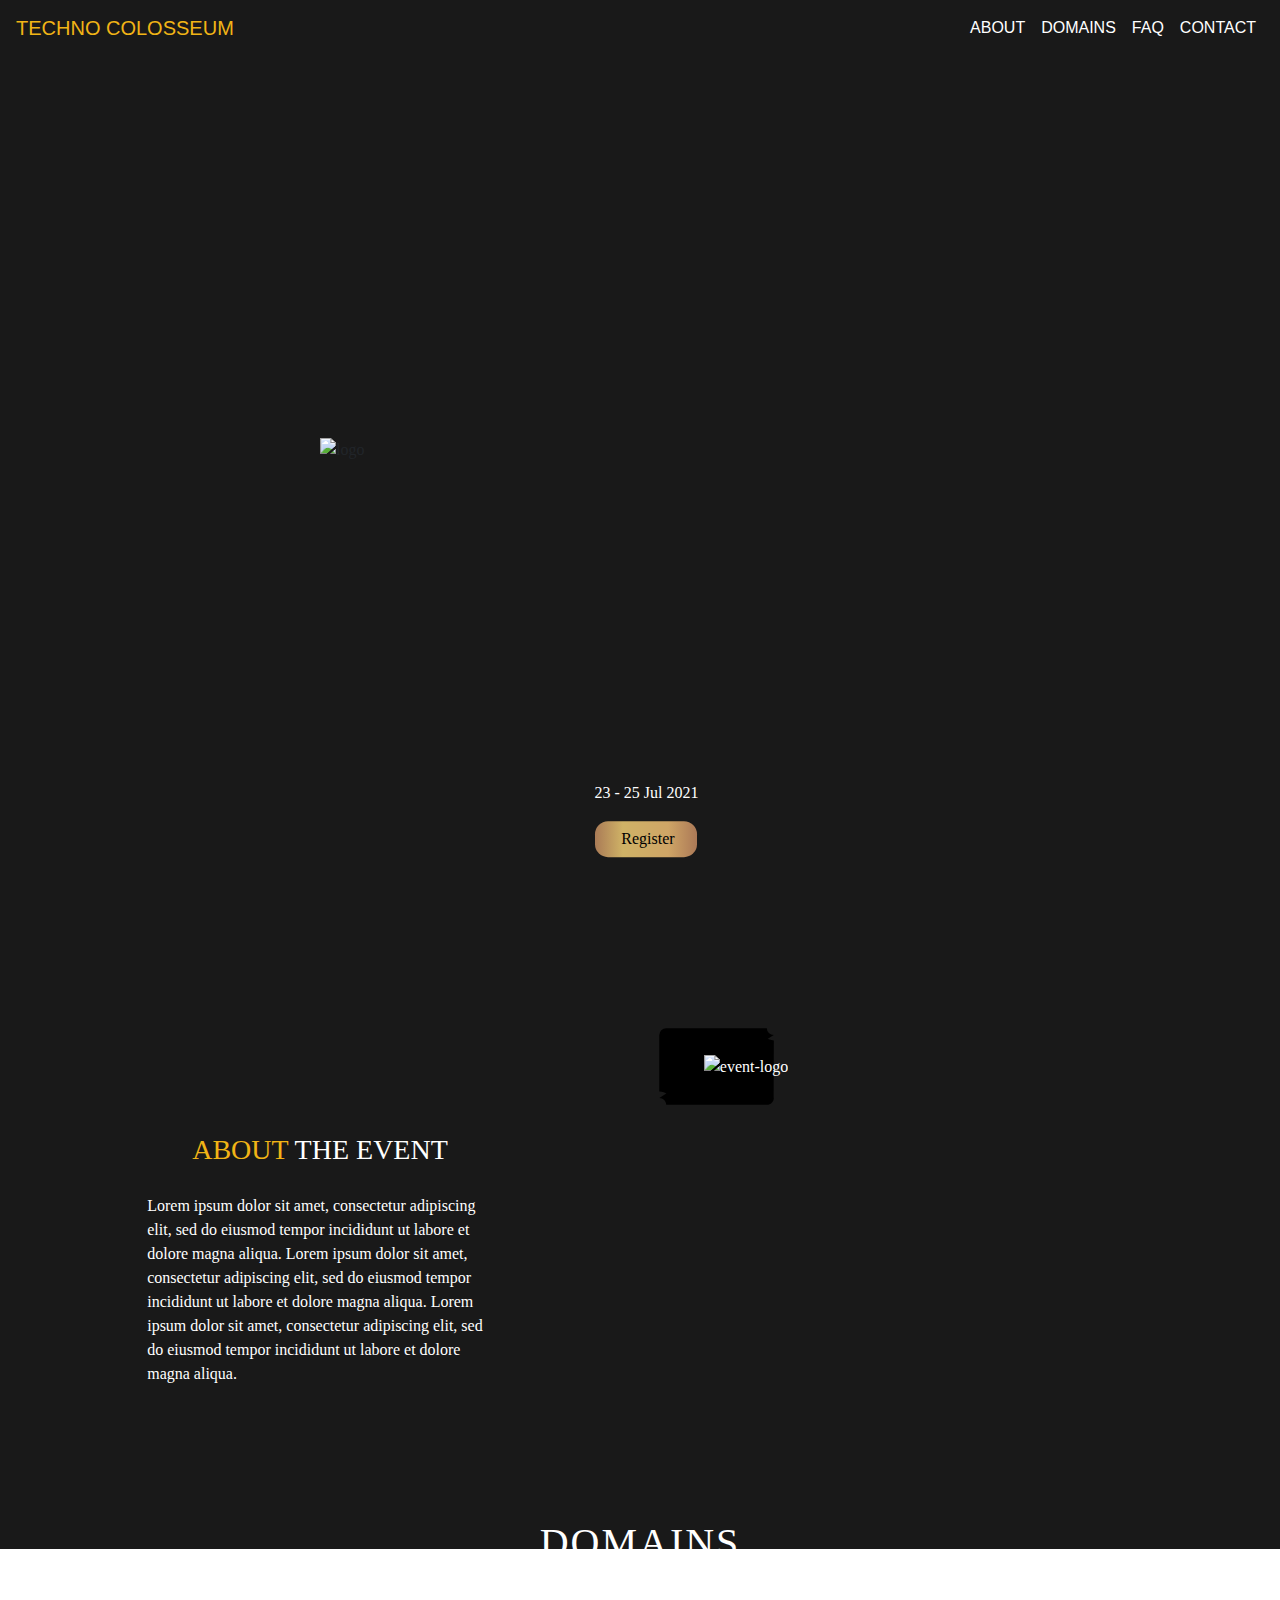
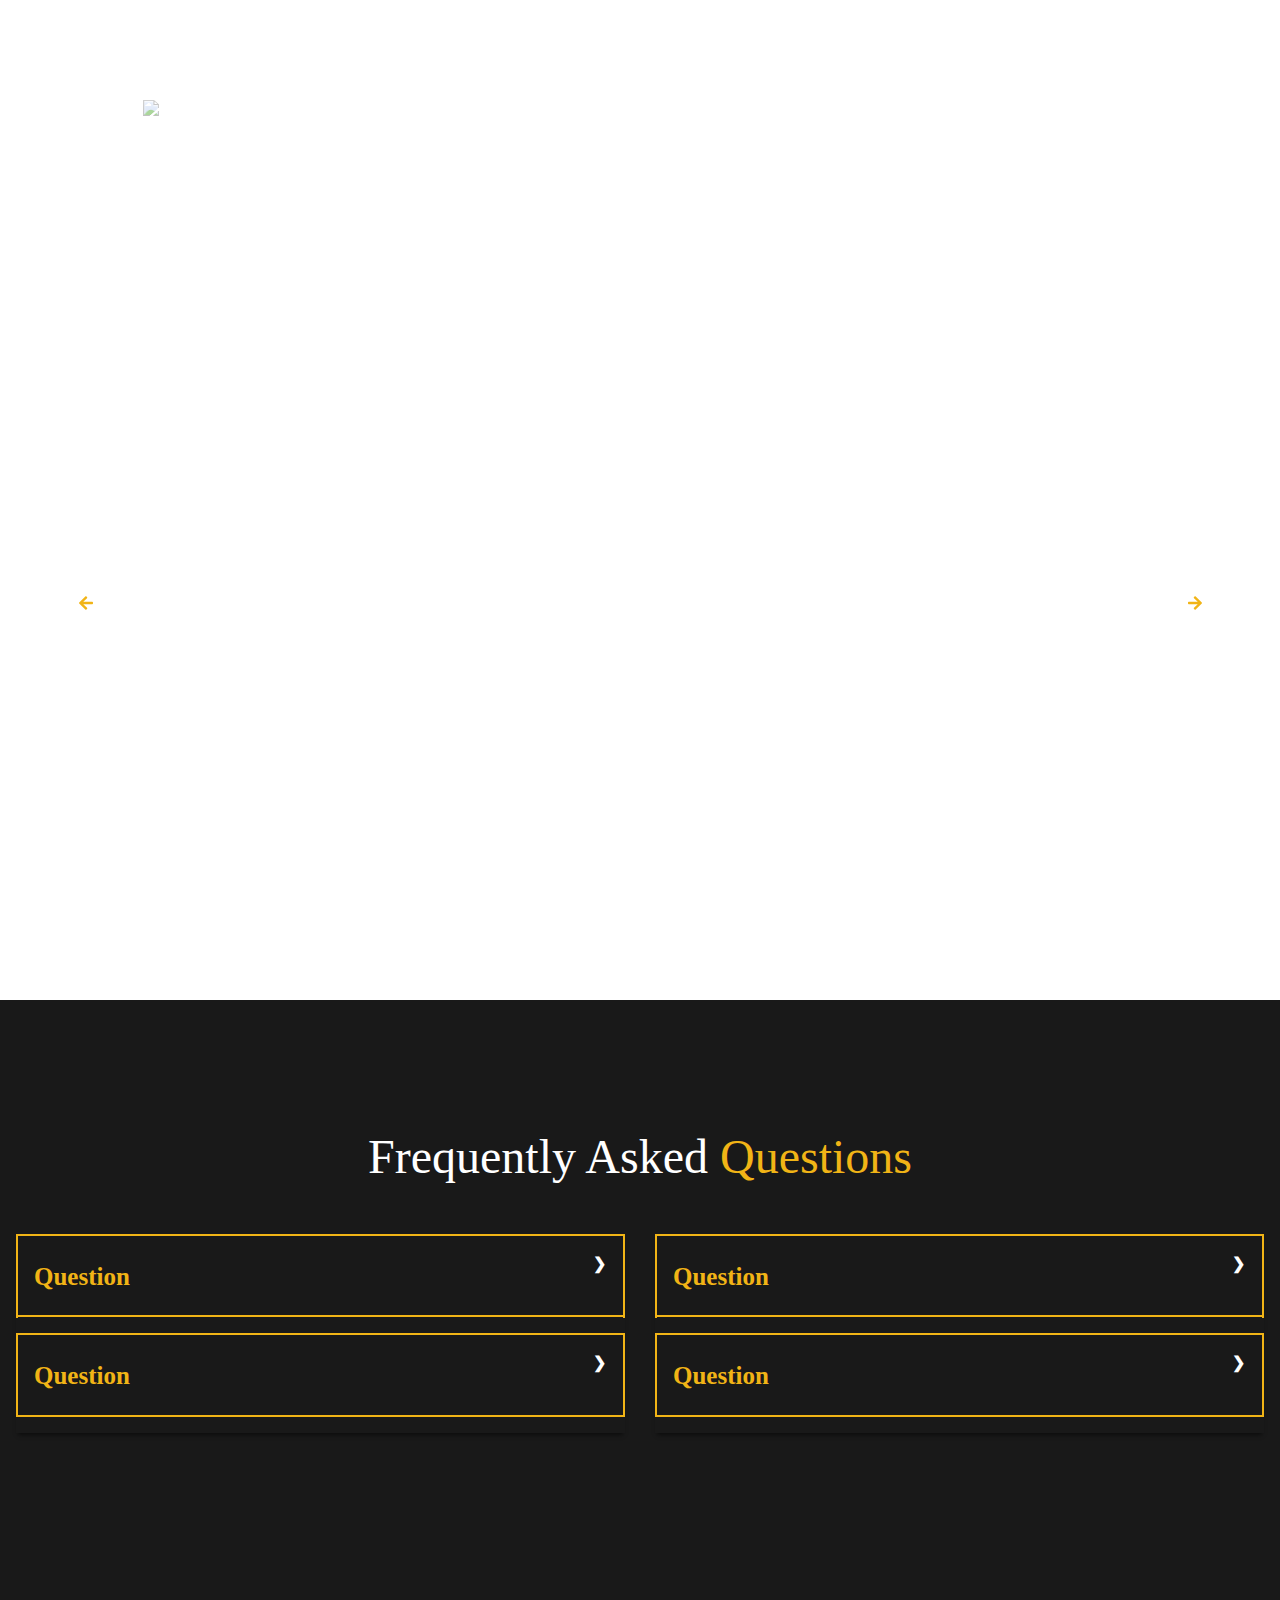
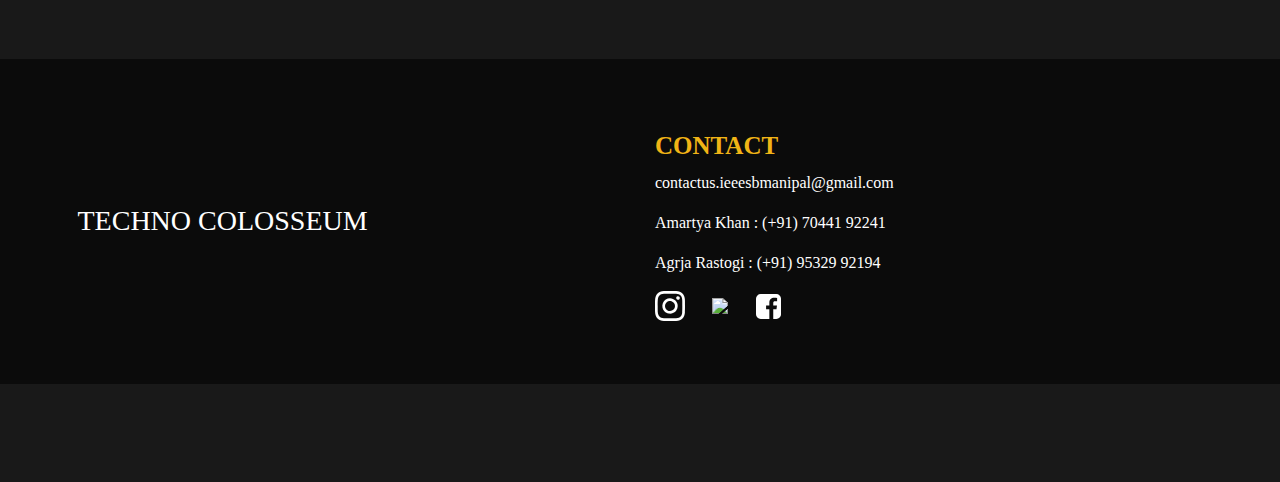
==== commit 6366bc53: "Updates" ====
--- a/index.html
+++ b/index.html
@@ -1,10 +1,10 @@
-<!DOCTYPE html><html><head><meta charSet="utf-8"/><meta http-equiv="x-ua-compatible" content="ie=edge"/><meta name="viewport" content="width=device-width, initial-scale=1, shrink-to-fit=no"/><style data-href="/techno-colosseum/styles.250802f53dfc52bddf82.css" data-identity="gatsby-global-css">@charset "UTF-8";/*!
+<!DOCTYPE html><html><head><meta charSet="utf-8"/><meta http-equiv="x-ua-compatible" content="ie=edge"/><meta name="viewport" content="width=device-width, initial-scale=1, shrink-to-fit=no"/><style data-href="/techno-colosseum/styles.b98ca1d64569495677c2.css" data-identity="gatsby-global-css">@charset "UTF-8";/*!
  * Bootstrap v4.6.0 (https://getbootstrap.com/)
  * Copyright 2011-2021 The Bootstrap Authors
  * Copyright 2011-2021 Twitter, Inc.
  * Licensed under MIT (https://github.com/twbs/bootstrap/blob/main/LICENSE)
- */:root{--blue:#007bff;--indigo:#6610f2;--purple:#6f42c1;--pink:#e83e8c;--red:#dc3545;--orange:#fd7e14;--yellow:#ffc107;--green:#28a745;--teal:#20c997;--cyan:#17a2b8;--white:#fff;--gray:#6c757d;--gray-dark:#343a40;--primary:#007bff;--secondary:#6c757d;--success:#28a745;--info:#17a2b8;--warning:#ffc107;--danger:#dc3545;--light:#f8f9fa;--dark:#343a40;--breakpoint-xs:0;--breakpoint-sm:576px;--breakpoint-md:768px;--breakpoint-lg:992px;--breakpoint-xl:1200px;--font-family-sans-serif:-apple-system,BlinkMacSystemFont,"Segoe UI",Roboto,"Helvetica Neue",Arial,"Noto Sans","Liberation Sans",sans-serif,"Apple Color Emoji","Segoe UI Emoji","Segoe UI Symbol","Noto Color Emoji";--font-family-monospace:SFMono-Regular,Menlo,Monaco,Consolas,"Liberation Mono","Courier New",monospace}*,:after,:before{box-sizing:border-box}html{-webkit-text-size-adjust:100%;-webkit-tap-highlight-color:transparent;font-family:sans-serif;line-height:1.15}article,aside,figcaption,figure,footer,header,hgroup,main,nav,section{display:block}body{background-color:#fff;color:#212529;font-family:-apple-system,BlinkMacSystemFont,Segoe UI,Roboto,Helvetica Neue,Arial,Noto Sans,Liberation Sans,sans-serif,Apple Color Emoji,Segoe UI Emoji,Segoe UI Symbol,Noto Color Emoji;font-size:1rem;font-weight:400;line-height:1.5;margin:0;text-align:left}[tabindex="-1"]:focus:not(:focus-visible){outline:0!important}hr{box-sizing:content-box;height:0;overflow:visible}h1,h2,h3,h4,h5,h6{margin-bottom:.5rem;margin-top:0}p{margin-bottom:1rem;margin-top:0}abbr[data-original-title],abbr[title]{border-bottom:0;cursor:help;text-decoration:underline;-webkit-text-decoration:underline dotted;text-decoration:underline dotted;-webkit-text-decoration-skip-ink:none;text-decoration-skip-ink:none}address{font-style:normal;line-height:inherit}address,dl,ol,ul{margin-bottom:1rem}dl,ol,ul{margin-top:0}ol ol,ol ul,ul ol,ul ul{margin-bottom:0}dt{font-weight:700}dd{margin-bottom:.5rem;margin-left:0}blockquote{margin:0 0 1rem}b,strong{font-weight:bolder}small{font-size:80%}sub,sup{font-size:75%;line-height:0;position:relative;vertical-align:baseline}sub{bottom:-.25em}sup{top:-.5em}a{background-color:transparent;color:#007bff;text-decoration:none}a:hover{color:#0056b3;text-decoration:underline}a:not([href]):not([class]),a:not([href]):not([class]):hover{color:inherit;text-decoration:none}code,kbd,pre,samp{font-family:SFMono-Regular,Menlo,Monaco,Consolas,Liberation Mono,Courier New,monospace;font-size:1em}pre{-ms-overflow-style:scrollbar;margin-bottom:1rem;margin-top:0;overflow:auto}figure{margin:0 0 1rem}img{border-style:none}img,svg{vertical-align:middle}svg{overflow:hidden}table{border-collapse:collapse}caption{caption-side:bottom;color:#6c757d;padding-bottom:.75rem;padding-top:.75rem;text-align:left}th{text-align:inherit;text-align:-webkit-match-parent}label{display:inline-block;margin-bottom:.5rem}button{border-radius:0}button:focus:not(:focus-visible){outline:0}button,input,optgroup,select,textarea{font-family:inherit;font-size:inherit;line-height:inherit;margin:0}button,input{overflow:visible}button,select{text-transform:none}[role=button]{cursor:pointer}select{word-wrap:normal}[type=button],[type=reset],[type=submit],button{-webkit-appearance:button}[type=button]:not(:disabled),[type=reset]:not(:disabled),[type=submit]:not(:disabled),button:not(:disabled){cursor:pointer}[type=button]::-moz-focus-inner,[type=reset]::-moz-focus-inner,[type=submit]::-moz-focus-inner,button::-moz-focus-inner{border-style:none;padding:0}input[type=checkbox],input[type=radio]{box-sizing:border-box;padding:0}textarea{overflow:auto;resize:vertical}fieldset{border:0;margin:0;min-width:0;padding:0}legend{color:inherit;display:block;font-size:1.5rem;line-height:inherit;margin-bottom:.5rem;max-width:100%;padding:0;white-space:normal;width:100%}progress{vertical-align:baseline}[type=number]::-webkit-inner-spin-button,[type=number]::-webkit-outer-spin-button{height:auto}[type=search]{-webkit-appearance:none;outline-offset:-2px}[type=search]::-webkit-search-decoration{-webkit-appearance:none}::-webkit-file-upload-button{-webkit-appearance:button;font:inherit}output{display:inline-block}summary{cursor:pointer;display:list-item}template{display:none}[hidden]{display:none!important}.h1,.h2,.h3,.h4,.h5,.h6,h1,h2,h3,h4,h5,h6{font-weight:500;line-height:1.2;margin-bottom:.5rem}.h1,h1{font-size:2.5rem}.h2,h2{font-size:2rem}.h3,h3{font-size:1.75rem}.h4,h4{font-size:1.5rem}.h5,h5{font-size:1.25rem}.h6,h6{font-size:1rem}.lead{font-size:1.25rem;font-weight:300}.display-1{font-size:6rem}.display-1,.display-2{font-weight:300;line-height:1.2}.display-2{font-size:5.5rem}.display-3{font-size:4.5rem}.display-3,.display-4{font-weight:300;line-height:1.2}.display-4{font-size:3.5rem}hr{border:0;border-top:1px solid rgba(0,0,0,.1);margin-bottom:1rem;margin-top:1rem}.small,small{font-size:80%;font-weight:400}.mark,mark{background-color:#fcf8e3;padding:.2em}.list-inline,.list-unstyled{list-style:none;padding-left:0}.list-inline-item{display:inline-block}.list-inline-item:not(:last-child){margin-right:.5rem}.initialism{font-size:90%;text-transform:uppercase}.blockquote{font-size:1.25rem;margin-bottom:1rem}.blockquote-footer{color:#6c757d;display:block;font-size:80%}.blockquote-footer:before{content:"\2014\00A0"}.img-fluid,.img-thumbnail{height:auto;max-width:100%}.img-thumbnail{background-color:#fff;border:1px solid #dee2e6;border-radius:.25rem;padding:.25rem}.figure{display:inline-block}.figure-img{line-height:1;margin-bottom:.5rem}.figure-caption{color:#6c757d;font-size:90%}code{word-wrap:break-word;color:#e83e8c;font-size:87.5%}a>code{color:inherit}kbd{background-color:#212529;border-radius:.2rem;color:#fff;font-size:87.5%;padding:.2rem .4rem}kbd kbd{font-size:100%;font-weight:700;padding:0}pre{color:#212529;display:block;font-size:87.5%}pre code{color:inherit;font-size:inherit;word-break:normal}.pre-scrollable{max-height:340px;overflow-y:scroll}.container,.container-fluid,.container-lg,.container-md,.container-sm,.container-xl{margin-left:auto;margin-right:auto;padding-left:15px;padding-right:15px;width:100%}@media (min-width:576px){.container,.container-sm{max-width:540px}}@media (min-width:768px){.container,.container-md,.container-sm{max-width:720px}}@media (min-width:992px){.container,.container-lg,.container-md,.container-sm{max-width:960px}}@media (min-width:1200px){.container,.container-lg,.container-md,.container-sm,.container-xl{max-width:1140px}}.row{display:flex;flex-wrap:wrap;margin-left:-15px;margin-right:-15px}.no-gutters{margin-left:0;margin-right:0}.no-gutters>.col,.no-gutters>[class*=col-]{padding-left:0;padding-right:0}.col,.col-1,.col-2,.col-3,.col-4,.col-5,.col-6,.col-7,.col-8,.col-9,.col-10,.col-11,.col-12,.col-auto,.col-lg,.col-lg-1,.col-lg-2,.col-lg-3,.col-lg-4,.col-lg-5,.col-lg-6,.col-lg-7,.col-lg-8,.col-lg-9,.col-lg-10,.col-lg-11,.col-lg-12,.col-lg-auto,.col-md,.col-md-1,.col-md-2,.col-md-3,.col-md-4,.col-md-5,.col-md-6,.col-md-7,.col-md-8,.col-md-9,.col-md-10,.col-md-11,.col-md-12,.col-md-auto,.col-sm,.col-sm-1,.col-sm-2,.col-sm-3,.col-sm-4,.col-sm-5,.col-sm-6,.col-sm-7,.col-sm-8,.col-sm-9,.col-sm-10,.col-sm-11,.col-sm-12,.col-sm-auto,.col-xl,.col-xl-1,.col-xl-2,.col-xl-3,.col-xl-4,.col-xl-5,.col-xl-6,.col-xl-7,.col-xl-8,.col-xl-9,.col-xl-10,.col-xl-11,.col-xl-12,.col-xl-auto{padding-left:15px;padding-right:15px;position:relative;width:100%}.col{flex-basis:0;flex-grow:1;max-width:100%}.row-cols-1>*{flex:0 0 100%;max-width:100%}.row-cols-2>*{flex:0 0 50%;max-width:50%}.row-cols-3>*{flex:0 0 33.333333%;max-width:33.333333%}.row-cols-4>*{flex:0 0 25%;max-width:25%}.row-cols-5>*{flex:0 0 20%;max-width:20%}.row-cols-6>*{flex:0 0 16.666667%;max-width:16.666667%}.col-auto{flex:0 0 auto;max-width:100%;width:auto}.col-1{flex:0 0 8.333333%;max-width:8.333333%}.col-2{flex:0 0 16.666667%;max-width:16.666667%}.col-3{flex:0 0 25%;max-width:25%}.col-4{flex:0 0 33.333333%;max-width:33.333333%}.col-5{flex:0 0 41.666667%;max-width:41.666667%}.col-6{flex:0 0 50%;max-width:50%}.col-7{flex:0 0 58.333333%;max-width:58.333333%}.col-8{flex:0 0 66.666667%;max-width:66.666667%}.col-9{flex:0 0 75%;max-width:75%}.col-10{flex:0 0 83.333333%;max-width:83.333333%}.col-11{flex:0 0 91.666667%;max-width:91.666667%}.col-12{flex:0 0 100%;max-width:100%}.order-first{order:-1}.order-last{order:13}.order-0{order:0}.order-1{order:1}.order-2{order:2}.order-3{order:3}.order-4{order:4}.order-5{order:5}.order-6{order:6}.order-7{order:7}.order-8{order:8}.order-9{order:9}.order-10{order:10}.order-11{order:11}.order-12{order:12}.offset-1{margin-left:8.333333%}.offset-2{margin-left:16.666667%}.offset-3{margin-left:25%}.offset-4{margin-left:33.333333%}.offset-5{margin-left:41.666667%}.offset-6{margin-left:50%}.offset-7{margin-left:58.333333%}.offset-8{margin-left:66.666667%}.offset-9{margin-left:75%}.offset-10{margin-left:83.333333%}.offset-11{margin-left:91.666667%}@media (min-width:576px){.col-sm{flex-basis:0;flex-grow:1;max-width:100%}.row-cols-sm-1>*{flex:0 0 100%;max-width:100%}.row-cols-sm-2>*{flex:0 0 50%;max-width:50%}.row-cols-sm-3>*{flex:0 0 33.333333%;max-width:33.333333%}.row-cols-sm-4>*{flex:0 0 25%;max-width:25%}.row-cols-sm-5>*{flex:0 0 20%;max-width:20%}.row-cols-sm-6>*{flex:0 0 16.666667%;max-width:16.666667%}.col-sm-auto{flex:0 0 auto;max-width:100%;width:auto}.col-sm-1{flex:0 0 8.333333%;max-width:8.333333%}.col-sm-2{flex:0 0 16.666667%;max-width:16.666667%}.col-sm-3{flex:0 0 25%;max-width:25%}.col-sm-4{flex:0 0 33.333333%;max-width:33.333333%}.col-sm-5{flex:0 0 41.666667%;max-width:41.666667%}.col-sm-6{flex:0 0 50%;max-width:50%}.col-sm-7{flex:0 0 58.333333%;max-width:58.333333%}.col-sm-8{flex:0 0 66.666667%;max-width:66.666667%}.col-sm-9{flex:0 0 75%;max-width:75%}.col-sm-10{flex:0 0 83.333333%;max-width:83.333333%}.col-sm-11{flex:0 0 91.666667%;max-width:91.666667%}.col-sm-12{flex:0 0 100%;max-width:100%}.order-sm-first{order:-1}.order-sm-last{order:13}.order-sm-0{order:0}.order-sm-1{order:1}.order-sm-2{order:2}.order-sm-3{order:3}.order-sm-4{order:4}.order-sm-5{order:5}.order-sm-6{order:6}.order-sm-7{order:7}.order-sm-8{order:8}.order-sm-9{order:9}.order-sm-10{order:10}.order-sm-11{order:11}.order-sm-12{order:12}.offset-sm-0{margin-left:0}.offset-sm-1{margin-left:8.333333%}.offset-sm-2{margin-left:16.666667%}.offset-sm-3{margin-left:25%}.offset-sm-4{margin-left:33.333333%}.offset-sm-5{margin-left:41.666667%}.offset-sm-6{margin-left:50%}.offset-sm-7{margin-left:58.333333%}.offset-sm-8{margin-left:66.666667%}.offset-sm-9{margin-left:75%}.offset-sm-10{margin-left:83.333333%}.offset-sm-11{margin-left:91.666667%}}@media (min-width:768px){.col-md{flex-basis:0;flex-grow:1;max-width:100%}.row-cols-md-1>*{flex:0 0 100%;max-width:100%}.row-cols-md-2>*{flex:0 0 50%;max-width:50%}.row-cols-md-3>*{flex:0 0 33.333333%;max-width:33.333333%}.row-cols-md-4>*{flex:0 0 25%;max-width:25%}.row-cols-md-5>*{flex:0 0 20%;max-width:20%}.row-cols-md-6>*{flex:0 0 16.666667%;max-width:16.666667%}.col-md-auto{flex:0 0 auto;max-width:100%;width:auto}.col-md-1{flex:0 0 8.333333%;max-width:8.333333%}.col-md-2{flex:0 0 16.666667%;max-width:16.666667%}.col-md-3{flex:0 0 25%;max-width:25%}.col-md-4{flex:0 0 33.333333%;max-width:33.333333%}.col-md-5{flex:0 0 41.666667%;max-width:41.666667%}.col-md-6{flex:0 0 50%;max-width:50%}.col-md-7{flex:0 0 58.333333%;max-width:58.333333%}.col-md-8{flex:0 0 66.666667%;max-width:66.666667%}.col-md-9{flex:0 0 75%;max-width:75%}.col-md-10{flex:0 0 83.333333%;max-width:83.333333%}.col-md-11{flex:0 0 91.666667%;max-width:91.666667%}.col-md-12{flex:0 0 100%;max-width:100%}.order-md-first{order:-1}.order-md-last{order:13}.order-md-0{order:0}.order-md-1{order:1}.order-md-2{order:2}.order-md-3{order:3}.order-md-4{order:4}.order-md-5{order:5}.order-md-6{order:6}.order-md-7{order:7}.order-md-8{order:8}.order-md-9{order:9}.order-md-10{order:10}.order-md-11{order:11}.order-md-12{order:12}.offset-md-0{margin-left:0}.offset-md-1{margin-left:8.333333%}.offset-md-2{margin-left:16.666667%}.offset-md-3{margin-left:25%}.offset-md-4{margin-left:33.333333%}.offset-md-5{margin-left:41.666667%}.offset-md-6{margin-left:50%}.offset-md-7{margin-left:58.333333%}.offset-md-8{margin-left:66.666667%}.offset-md-9{margin-left:75%}.offset-md-10{margin-left:83.333333%}.offset-md-11{margin-left:91.666667%}}@media (min-width:992px){.col-lg{flex-basis:0;flex-grow:1;max-width:100%}.row-cols-lg-1>*{flex:0 0 100%;max-width:100%}.row-cols-lg-2>*{flex:0 0 50%;max-width:50%}.row-cols-lg-3>*{flex:0 0 33.333333%;max-width:33.333333%}.row-cols-lg-4>*{flex:0 0 25%;max-width:25%}.row-cols-lg-5>*{flex:0 0 20%;max-width:20%}.row-cols-lg-6>*{flex:0 0 16.666667%;max-width:16.666667%}.col-lg-auto{flex:0 0 auto;max-width:100%;width:auto}.col-lg-1{flex:0 0 8.333333%;max-width:8.333333%}.col-lg-2{flex:0 0 16.666667%;max-width:16.666667%}.col-lg-3{flex:0 0 25%;max-width:25%}.col-lg-4{flex:0 0 33.333333%;max-width:33.333333%}.col-lg-5{flex:0 0 41.666667%;max-width:41.666667%}.col-lg-6{flex:0 0 50%;max-width:50%}.col-lg-7{flex:0 0 58.333333%;max-width:58.333333%}.col-lg-8{flex:0 0 66.666667%;max-width:66.666667%}.col-lg-9{flex:0 0 75%;max-width:75%}.col-lg-10{flex:0 0 83.333333%;max-width:83.333333%}.col-lg-11{flex:0 0 91.666667%;max-width:91.666667%}.col-lg-12{flex:0 0 100%;max-width:100%}.order-lg-first{order:-1}.order-lg-last{order:13}.order-lg-0{order:0}.order-lg-1{order:1}.order-lg-2{order:2}.order-lg-3{order:3}.order-lg-4{order:4}.order-lg-5{order:5}.order-lg-6{order:6}.order-lg-7{order:7}.order-lg-8{order:8}.order-lg-9{order:9}.order-lg-10{order:10}.order-lg-11{order:11}.order-lg-12{order:12}.offset-lg-0{margin-left:0}.offset-lg-1{margin-left:8.333333%}.offset-lg-2{margin-left:16.666667%}.offset-lg-3{margin-left:25%}.offset-lg-4{margin-left:33.333333%}.offset-lg-5{margin-left:41.666667%}.offset-lg-6{margin-left:50%}.offset-lg-7{margin-left:58.333333%}.offset-lg-8{margin-left:66.666667%}.offset-lg-9{margin-left:75%}.offset-lg-10{margin-left:83.333333%}.offset-lg-11{margin-left:91.666667%}}@media (min-width:1200px){.col-xl{flex-basis:0;flex-grow:1;max-width:100%}.row-cols-xl-1>*{flex:0 0 100%;max-width:100%}.row-cols-xl-2>*{flex:0 0 50%;max-width:50%}.row-cols-xl-3>*{flex:0 0 33.333333%;max-width:33.333333%}.row-cols-xl-4>*{flex:0 0 25%;max-width:25%}.row-cols-xl-5>*{flex:0 0 20%;max-width:20%}.row-cols-xl-6>*{flex:0 0 16.666667%;max-width:16.666667%}.col-xl-auto{flex:0 0 auto;max-width:100%;width:auto}.col-xl-1{flex:0 0 8.333333%;max-width:8.333333%}.col-xl-2{flex:0 0 16.666667%;max-width:16.666667%}.col-xl-3{flex:0 0 25%;max-width:25%}.col-xl-4{flex:0 0 33.333333%;max-width:33.333333%}.col-xl-5{flex:0 0 41.666667%;max-width:41.666667%}.col-xl-6{flex:0 0 50%;max-width:50%}.col-xl-7{flex:0 0 58.333333%;max-width:58.333333%}.col-xl-8{flex:0 0 66.666667%;max-width:66.666667%}.col-xl-9{flex:0 0 75%;max-width:75%}.col-xl-10{flex:0 0 83.333333%;max-width:83.333333%}.col-xl-11{flex:0 0 91.666667%;max-width:91.666667%}.col-xl-12{flex:0 0 100%;max-width:100%}.order-xl-first{order:-1}.order-xl-last{order:13}.order-xl-0{order:0}.order-xl-1{order:1}.order-xl-2{order:2}.order-xl-3{order:3}.order-xl-4{order:4}.order-xl-5{order:5}.order-xl-6{order:6}.order-xl-7{order:7}.order-xl-8{order:8}.order-xl-9{order:9}.order-xl-10{order:10}.order-xl-11{order:11}.order-xl-12{order:12}.offset-xl-0{margin-left:0}.offset-xl-1{margin-left:8.333333%}.offset-xl-2{margin-left:16.666667%}.offset-xl-3{margin-left:25%}.offset-xl-4{margin-left:33.333333%}.offset-xl-5{margin-left:41.666667%}.offset-xl-6{margin-left:50%}.offset-xl-7{margin-left:58.333333%}.offset-xl-8{margin-left:66.666667%}.offset-xl-9{margin-left:75%}.offset-xl-10{margin-left:83.333333%}.offset-xl-11{margin-left:91.666667%}}.table{color:#212529;margin-bottom:1rem;width:100%}.table td,.table th{border-top:1px solid #dee2e6;padding:.75rem;vertical-align:top}.table thead th{border-bottom:2px solid #dee2e6;vertical-align:bottom}.table tbody+tbody{border-top:2px solid #dee2e6}.table-sm td,.table-sm th{padding:.3rem}.table-bordered,.table-bordered td,.table-bordered th{border:1px solid #dee2e6}.table-bordered thead td,.table-bordered thead th{border-bottom-width:2px}.table-borderless tbody+tbody,.table-borderless td,.table-borderless th,.table-borderless thead th{border:0}.table-striped tbody tr:nth-of-type(odd){background-color:rgba(0,0,0,.05)}.table-hover tbody tr:hover{background-color:rgba(0,0,0,.075);color:#212529}.table-primary,.table-primary>td,.table-primary>th{background-color:#b8daff}.table-primary tbody+tbody,.table-primary td,.table-primary th,.table-primary thead th{border-color:#7abaff}.table-hover .table-primary:hover,.table-hover .table-primary:hover>td,.table-hover .table-primary:hover>th{background-color:#9fcdff}.table-secondary,.table-secondary>td,.table-secondary>th{background-color:#d6d8db}.table-secondary tbody+tbody,.table-secondary td,.table-secondary th,.table-secondary thead th{border-color:#b3b7bb}.table-hover .table-secondary:hover,.table-hover .table-secondary:hover>td,.table-hover .table-secondary:hover>th{background-color:#c8cbcf}.table-success,.table-success>td,.table-success>th{background-color:#c3e6cb}.table-success tbody+tbody,.table-success td,.table-success th,.table-success thead th{border-color:#8fd19e}.table-hover .table-success:hover,.table-hover .table-success:hover>td,.table-hover .table-success:hover>th{background-color:#b1dfbb}.table-info,.table-info>td,.table-info>th{background-color:#bee5eb}.table-info tbody+tbody,.table-info td,.table-info th,.table-info thead th{border-color:#86cfda}.table-hover .table-info:hover,.table-hover .table-info:hover>td,.table-hover .table-info:hover>th{background-color:#abdde5}.table-warning,.table-warning>td,.table-warning>th{background-color:#ffeeba}.table-warning tbody+tbody,.table-warning td,.table-warning th,.table-warning thead th{border-color:#ffdf7e}.table-hover .table-warning:hover,.table-hover .table-warning:hover>td,.table-hover .table-warning:hover>th{background-color:#ffe8a1}.table-danger,.table-danger>td,.table-danger>th{background-color:#f5c6cb}.table-danger tbody+tbody,.table-danger td,.table-danger th,.table-danger thead th{border-color:#ed969e}.table-hover .table-danger:hover,.table-hover .table-danger:hover>td,.table-hover .table-danger:hover>th{background-color:#f1b0b7}.table-light,.table-light>td,.table-light>th{background-color:#fdfdfe}.table-light tbody+tbody,.table-light td,.table-light th,.table-light thead th{border-color:#fbfcfc}.table-hover .table-light:hover,.table-hover .table-light:hover>td,.table-hover .table-light:hover>th{background-color:#ececf6}.table-dark,.table-dark>td,.table-dark>th{background-color:#c6c8ca}.table-dark tbody+tbody,.table-dark td,.table-dark th,.table-dark thead th{border-color:#95999c}.table-hover .table-dark:hover,.table-hover .table-dark:hover>td,.table-hover .table-dark:hover>th{background-color:#b9bbbe}.table-active,.table-active>td,.table-active>th,.table-hover .table-active:hover,.table-hover .table-active:hover>td,.table-hover .table-active:hover>th{background-color:rgba(0,0,0,.075)}.table .thead-dark th{background-color:#343a40;border-color:#454d55;color:#fff}.table .thead-light th{background-color:#e9ecef;border-color:#dee2e6;color:#495057}.table-dark{background-color:#343a40;color:#fff}.table-dark td,.table-dark th,.table-dark thead th{border-color:#454d55}.table-dark.table-bordered{border:0}.table-dark.table-striped tbody tr:nth-of-type(odd){background-color:rgba(255,255,255,.05)}.table-dark.table-hover tbody tr:hover{background-color:rgba(255,255,255,.075);color:#fff}@media (max-width:575.98px){.table-responsive-sm{-webkit-overflow-scrolling:touch;display:block;overflow-x:auto;width:100%}.table-responsive-sm>.table-bordered{border:0}}@media (max-width:767.98px){.table-responsive-md{-webkit-overflow-scrolling:touch;display:block;overflow-x:auto;width:100%}.table-responsive-md>.table-bordered{border:0}}@media (max-width:991.98px){.table-responsive-lg{-webkit-overflow-scrolling:touch;display:block;overflow-x:auto;width:100%}.table-responsive-lg>.table-bordered{border:0}}@media (max-width:1199.98px){.table-responsive-xl{-webkit-overflow-scrolling:touch;display:block;overflow-x:auto;width:100%}.table-responsive-xl>.table-bordered{border:0}}.table-responsive{-webkit-overflow-scrolling:touch;display:block;overflow-x:auto;width:100%}.table-responsive>.table-bordered{border:0}.form-control{background-clip:padding-box;background-color:#fff;border:1px solid #ced4da;border-radius:.25rem;color:#495057;display:block;font-size:1rem;font-weight:400;height:calc(1.5em + .75rem + 2px);line-height:1.5;padding:.375rem .75rem;transition:border-color .15s ease-in-out,box-shadow .15s ease-in-out;width:100%}@media (prefers-reduced-motion:reduce){.form-control{transition:none}}.form-control::-ms-expand{background-color:transparent;border:0}.form-control:-moz-focusring{color:transparent;text-shadow:0 0 0 #495057}.form-control:focus{background-color:#fff;border-color:#80bdff;box-shadow:0 0 0 .2rem rgba(0,123,255,.25);color:#495057;outline:0}.form-control::-webkit-input-placeholder{color:#6c757d;opacity:1}.form-control:-ms-input-placeholder{color:#6c757d;opacity:1}.form-control::placeholder{color:#6c757d;opacity:1}.form-control:disabled,.form-control[readonly]{background-color:#e9ecef;opacity:1}input[type=date].form-control,input[type=datetime-local].form-control,input[type=month].form-control,input[type=time].form-control{-webkit-appearance:none;appearance:none}select.form-control:focus::-ms-value{background-color:#fff;color:#495057}.form-control-file,.form-control-range{display:block;width:100%}.col-form-label{font-size:inherit;line-height:1.5;margin-bottom:0;padding-bottom:calc(.375rem + 1px);padding-top:calc(.375rem + 1px)}.col-form-label-lg{font-size:1.25rem;line-height:1.5;padding-bottom:calc(.5rem + 1px);padding-top:calc(.5rem + 1px)}.col-form-label-sm{font-size:.875rem;line-height:1.5;padding-bottom:calc(.25rem + 1px);padding-top:calc(.25rem + 1px)}.form-control-plaintext{background-color:transparent;border:solid transparent;border-width:1px 0;color:#212529;display:block;font-size:1rem;line-height:1.5;margin-bottom:0;padding:.375rem 0;width:100%}.form-control-plaintext.form-control-lg,.form-control-plaintext.form-control-sm{padding-left:0;padding-right:0}.form-control-sm{border-radius:.2rem;font-size:.875rem;height:calc(1.5em + .5rem + 2px);line-height:1.5;padding:.25rem .5rem}.form-control-lg{border-radius:.3rem;font-size:1.25rem;height:calc(1.5em + 1rem + 2px);line-height:1.5;padding:.5rem 1rem}select.form-control[multiple],select.form-control[size],textarea.form-control{height:auto}.form-group{margin-bottom:1rem}.form-text{display:block;margin-top:.25rem}.form-row{display:flex;flex-wrap:wrap;margin-left:-5px;margin-right:-5px}.form-row>.col,.form-row>[class*=col-]{padding-left:5px;padding-right:5px}.form-check{display:block;padding-left:1.25rem;position:relative}.form-check-input{margin-left:-1.25rem;margin-top:.3rem;position:absolute}.form-check-input:disabled~.form-check-label,.form-check-input[disabled]~.form-check-label{color:#6c757d}.form-check-label{margin-bottom:0}.form-check-inline{align-items:center;display:inline-flex;margin-right:.75rem;padding-left:0}.form-check-inline .form-check-input{margin-left:0;margin-right:.3125rem;margin-top:0;position:static}.valid-feedback{color:#28a745;display:none;font-size:80%;margin-top:.25rem;width:100%}.valid-tooltip{background-color:rgba(40,167,69,.9);border-radius:.25rem;color:#fff;display:none;font-size:.875rem;left:0;line-height:1.5;margin-top:.1rem;max-width:100%;padding:.25rem .5rem;position:absolute;top:100%;z-index:5}.form-row>.col>.valid-tooltip,.form-row>[class*=col-]>.valid-tooltip{left:5px}.is-valid~.valid-feedback,.is-valid~.valid-tooltip,.was-validated :valid~.valid-feedback,.was-validated :valid~.valid-tooltip{display:block}.form-control.is-valid,.was-validated .form-control:valid{background-image:url("data:image/svg+xml;charset=utf-8,%3Csvg xmlns='http://www.w3.org/2000/svg' viewBox='0 0 8 8'%3E%3Cpath fill='%2328a745' d='M2.3 6.73.6 4.53c-.4-1.04.46-1.4 1.1-.8l1.1 1.4 3.4-3.8c.6-.63 1.6-.27 1.2.7l-4 4.6c-.43.5-.8.4-1.1.1z'/%3E%3C/svg%3E");background-position:right calc(.375em + .1875rem) center;background-repeat:no-repeat;background-size:calc(.75em + .375rem) calc(.75em + .375rem);border-color:#28a745;padding-right:calc(1.5em + .75rem)}.form-control.is-valid:focus,.was-validated .form-control:valid:focus{border-color:#28a745;box-shadow:0 0 0 .2rem rgba(40,167,69,.25)}.was-validated textarea.form-control:valid,textarea.form-control.is-valid{background-position:top calc(.375em + .1875rem) right calc(.375em + .1875rem);padding-right:calc(1.5em + .75rem)}.custom-select.is-valid,.was-validated .custom-select:valid{background:url("data:image/svg+xml;charset=utf-8,%3Csvg xmlns='http://www.w3.org/2000/svg' viewBox='0 0 4 5'%3E%3Cpath fill='%23343a40' d='M2 0 0 2h4zm0 5L0 3h4z'/%3E%3C/svg%3E") right .75rem center/8px 10px no-repeat,#fff url("data:image/svg+xml;charset=utf-8,%3Csvg xmlns='http://www.w3.org/2000/svg' viewBox='0 0 8 8'%3E%3Cpath fill='%2328a745' d='M2.3 6.73.6 4.53c-.4-1.04.46-1.4 1.1-.8l1.1 1.4 3.4-3.8c.6-.63 1.6-.27 1.2.7l-4 4.6c-.43.5-.8.4-1.1.1z'/%3E%3C/svg%3E") center right 1.75rem/calc(.75em + .375rem) calc(.75em + .375rem) no-repeat;border-color:#28a745;padding-right:calc(.75em + 2.3125rem)}.custom-select.is-valid:focus,.was-validated .custom-select:valid:focus{border-color:#28a745;box-shadow:0 0 0 .2rem rgba(40,167,69,.25)}.form-check-input.is-valid~.form-check-label,.was-validated .form-check-input:valid~.form-check-label{color:#28a745}.form-check-input.is-valid~.valid-feedback,.form-check-input.is-valid~.valid-tooltip,.was-validated .form-check-input:valid~.valid-feedback,.was-validated .form-check-input:valid~.valid-tooltip{display:block}.custom-control-input.is-valid~.custom-control-label,.was-validated .custom-control-input:valid~.custom-control-label{color:#28a745}.custom-control-input.is-valid~.custom-control-label:before,.was-validated .custom-control-input:valid~.custom-control-label:before{border-color:#28a745}.custom-control-input.is-valid:checked~.custom-control-label:before,.was-validated .custom-control-input:valid:checked~.custom-control-label:before{background-color:#34ce57;border-color:#34ce57}.custom-control-input.is-valid:focus~.custom-control-label:before,.was-validated .custom-control-input:valid:focus~.custom-control-label:before{box-shadow:0 0 0 .2rem rgba(40,167,69,.25)}.custom-control-input.is-valid:focus:not(:checked)~.custom-control-label:before,.was-validated .custom-control-input:valid:focus:not(:checked)~.custom-control-label:before{border-color:#28a745}.custom-file-input.is-valid~.custom-file-label,.was-validated .custom-file-input:valid~.custom-file-label{border-color:#28a745}.custom-file-input.is-valid:focus~.custom-file-label,.was-validated .custom-file-input:valid:focus~.custom-file-label{border-color:#28a745;box-shadow:0 0 0 .2rem rgba(40,167,69,.25)}.invalid-feedback{color:#dc3545;display:none;font-size:80%;margin-top:.25rem;width:100%}.invalid-tooltip{background-color:rgba(220,53,69,.9);border-radius:.25rem;color:#fff;display:none;font-size:.875rem;left:0;line-height:1.5;margin-top:.1rem;max-width:100%;padding:.25rem .5rem;position:absolute;top:100%;z-index:5}.form-row>.col>.invalid-tooltip,.form-row>[class*=col-]>.invalid-tooltip{left:5px}.is-invalid~.invalid-feedback,.is-invalid~.invalid-tooltip,.was-validated :invalid~.invalid-feedback,.was-validated :invalid~.invalid-tooltip{display:block}.form-control.is-invalid,.was-validated .form-control:invalid{background-image:url("data:image/svg+xml;charset=utf-8,%3Csvg xmlns='http://www.w3.org/2000/svg' fill='none' stroke='%23dc3545' viewBox='0 0 12 12'%3E%3Ccircle cx='6' cy='6' r='4.5'/%3E%3Cpath stroke-linejoin='round' d='M5.8 3.6h.4L6 6.5z'/%3E%3Ccircle cx='6' cy='8.2' r='.6' fill='%23dc3545' stroke='none'/%3E%3C/svg%3E");background-position:right calc(.375em + .1875rem) center;background-repeat:no-repeat;background-size:calc(.75em + .375rem) calc(.75em + .375rem);border-color:#dc3545;padding-right:calc(1.5em + .75rem)}.form-control.is-invalid:focus,.was-validated .form-control:invalid:focus{border-color:#dc3545;box-shadow:0 0 0 .2rem rgba(220,53,69,.25)}.was-validated textarea.form-control:invalid,textarea.form-control.is-invalid{background-position:top calc(.375em + .1875rem) right calc(.375em + .1875rem);padding-right:calc(1.5em + .75rem)}.custom-select.is-invalid,.was-validated .custom-select:invalid{background:url("data:image/svg+xml;charset=utf-8,%3Csvg xmlns='http://www.w3.org/2000/svg' viewBox='0 0 4 5'%3E%3Cpath fill='%23343a40' d='M2 0 0 2h4zm0 5L0 3h4z'/%3E%3C/svg%3E") right .75rem center/8px 10px no-repeat,#fff url("data:image/svg+xml;charset=utf-8,%3Csvg xmlns='http://www.w3.org/2000/svg' fill='none' stroke='%23dc3545' viewBox='0 0 12 12'%3E%3Ccircle cx='6' cy='6' r='4.5'/%3E%3Cpath stroke-linejoin='round' d='M5.8 3.6h.4L6 6.5z'/%3E%3Ccircle cx='6' cy='8.2' r='.6' fill='%23dc3545' stroke='none'/%3E%3C/svg%3E") center right 1.75rem/calc(.75em + .375rem) calc(.75em + .375rem) no-repeat;border-color:#dc3545;padding-right:calc(.75em + 2.3125rem)}.custom-select.is-invalid:focus,.was-validated .custom-select:invalid:focus{border-color:#dc3545;box-shadow:0 0 0 .2rem rgba(220,53,69,.25)}.form-check-input.is-invalid~.form-check-label,.was-validated .form-check-input:invalid~.form-check-label{color:#dc3545}.form-check-input.is-invalid~.invalid-feedback,.form-check-input.is-invalid~.invalid-tooltip,.was-validated .form-check-input:invalid~.invalid-feedback,.was-validated .form-check-input:invalid~.invalid-tooltip{display:block}.custom-control-input.is-invalid~.custom-control-label,.was-validated .custom-control-input:invalid~.custom-control-label{color:#dc3545}.custom-control-input.is-invalid~.custom-control-label:before,.was-validated .custom-control-input:invalid~.custom-control-label:before{border-color:#dc3545}.custom-control-input.is-invalid:checked~.custom-control-label:before,.was-validated .custom-control-input:invalid:checked~.custom-control-label:before{background-color:#e4606d;border-color:#e4606d}.custom-control-input.is-invalid:focus~.custom-control-label:before,.was-validated .custom-control-input:invalid:focus~.custom-control-label:before{box-shadow:0 0 0 .2rem rgba(220,53,69,.25)}.custom-control-input.is-invalid:focus:not(:checked)~.custom-control-label:before,.was-validated .custom-control-input:invalid:focus:not(:checked)~.custom-control-label:before{border-color:#dc3545}.custom-file-input.is-invalid~.custom-file-label,.was-validated .custom-file-input:invalid~.custom-file-label{border-color:#dc3545}.custom-file-input.is-invalid:focus~.custom-file-label,.was-validated .custom-file-input:invalid:focus~.custom-file-label{border-color:#dc3545;box-shadow:0 0 0 .2rem rgba(220,53,69,.25)}.form-inline{align-items:center;display:flex;flex-flow:row wrap}.form-inline .form-check{width:100%}@media (min-width:576px){.form-inline label{justify-content:center}.form-inline .form-group,.form-inline label{align-items:center;display:flex;margin-bottom:0}.form-inline .form-group{flex:0 0 auto;flex-flow:row wrap}.form-inline .form-control{display:inline-block;vertical-align:middle;width:auto}.form-inline .form-control-plaintext{display:inline-block}.form-inline .custom-select,.form-inline .input-group{width:auto}.form-inline .form-check{align-items:center;display:flex;justify-content:center;padding-left:0;width:auto}.form-inline .form-check-input{flex-shrink:0;margin-left:0;margin-right:.25rem;margin-top:0;position:relative}.form-inline .custom-control{align-items:center;justify-content:center}.form-inline .custom-control-label{margin-bottom:0}}.btn{background-color:transparent;border:1px solid transparent;border-radius:.25rem;color:#212529;display:inline-block;font-size:1rem;font-weight:400;line-height:1.5;padding:.375rem .75rem;text-align:center;transition:color .15s ease-in-out,background-color .15s ease-in-out,border-color .15s ease-in-out,box-shadow .15s ease-in-out;-webkit-user-select:none;-ms-user-select:none;user-select:none;vertical-align:middle}@media (prefers-reduced-motion:reduce){.btn{transition:none}}.btn:hover{color:#212529;text-decoration:none}.btn.focus,.btn:focus{box-shadow:0 0 0 .2rem rgba(0,123,255,.25);outline:0}.btn.disabled,.btn:disabled{opacity:.65}.btn:not(:disabled):not(.disabled){cursor:pointer}a.btn.disabled,fieldset:disabled a.btn{pointer-events:none}.btn-primary{background-color:#007bff;border-color:#007bff;color:#fff}.btn-primary.focus,.btn-primary:focus,.btn-primary:hover{background-color:#0069d9;border-color:#0062cc;color:#fff}.btn-primary.focus,.btn-primary:focus{box-shadow:0 0 0 .2rem rgba(38,143,255,.5)}.btn-primary.disabled,.btn-primary:disabled{background-color:#007bff;border-color:#007bff;color:#fff}.btn-primary:not(:disabled):not(.disabled).active,.btn-primary:not(:disabled):not(.disabled):active,.show>.btn-primary.dropdown-toggle{background-color:#0062cc;border-color:#005cbf;color:#fff}.btn-primary:not(:disabled):not(.disabled).active:focus,.btn-primary:not(:disabled):not(.disabled):active:focus,.show>.btn-primary.dropdown-toggle:focus{box-shadow:0 0 0 .2rem rgba(38,143,255,.5)}.btn-secondary{background-color:#6c757d;border-color:#6c757d;color:#fff}.btn-secondary.focus,.btn-secondary:focus,.btn-secondary:hover{background-color:#5a6268;border-color:#545b62;color:#fff}.btn-secondary.focus,.btn-secondary:focus{box-shadow:0 0 0 .2rem rgba(130,138,145,.5)}.btn-secondary.disabled,.btn-secondary:disabled{background-color:#6c757d;border-color:#6c757d;color:#fff}.btn-secondary:not(:disabled):not(.disabled).active,.btn-secondary:not(:disabled):not(.disabled):active,.show>.btn-secondary.dropdown-toggle{background-color:#545b62;border-color:#4e555b;color:#fff}.btn-secondary:not(:disabled):not(.disabled).active:focus,.btn-secondary:not(:disabled):not(.disabled):active:focus,.show>.btn-secondary.dropdown-toggle:focus{box-shadow:0 0 0 .2rem rgba(130,138,145,.5)}.btn-success{background-color:#28a745;border-color:#28a745;color:#fff}.btn-success.focus,.btn-success:focus,.btn-success:hover{background-color:#218838;border-color:#1e7e34;color:#fff}.btn-success.focus,.btn-success:focus{box-shadow:0 0 0 .2rem rgba(72,180,97,.5)}.btn-success.disabled,.btn-success:disabled{background-color:#28a745;border-color:#28a745;color:#fff}.btn-success:not(:disabled):not(.disabled).active,.btn-success:not(:disabled):not(.disabled):active,.show>.btn-success.dropdown-toggle{background-color:#1e7e34;border-color:#1c7430;color:#fff}.btn-success:not(:disabled):not(.disabled).active:focus,.btn-success:not(:disabled):not(.disabled):active:focus,.show>.btn-success.dropdown-toggle:focus{box-shadow:0 0 0 .2rem rgba(72,180,97,.5)}.btn-info{background-color:#17a2b8;border-color:#17a2b8;color:#fff}.btn-info.focus,.btn-info:focus,.btn-info:hover{background-color:#138496;border-color:#117a8b;color:#fff}.btn-info.focus,.btn-info:focus{box-shadow:0 0 0 .2rem rgba(58,176,195,.5)}.btn-info.disabled,.btn-info:disabled{background-color:#17a2b8;border-color:#17a2b8;color:#fff}.btn-info:not(:disabled):not(.disabled).active,.btn-info:not(:disabled):not(.disabled):active,.show>.btn-info.dropdown-toggle{background-color:#117a8b;border-color:#10707f;color:#fff}.btn-info:not(:disabled):not(.disabled).active:focus,.btn-info:not(:disabled):not(.disabled):active:focus,.show>.btn-info.dropdown-toggle:focus{box-shadow:0 0 0 .2rem rgba(58,176,195,.5)}.btn-warning{background-color:#ffc107;border-color:#ffc107;color:#212529}.btn-warning.focus,.btn-warning:focus,.btn-warning:hover{background-color:#e0a800;border-color:#d39e00;color:#212529}.btn-warning.focus,.btn-warning:focus{box-shadow:0 0 0 .2rem rgba(222,170,12,.5)}.btn-warning.disabled,.btn-warning:disabled{background-color:#ffc107;border-color:#ffc107;color:#212529}.btn-warning:not(:disabled):not(.disabled).active,.btn-warning:not(:disabled):not(.disabled):active,.show>.btn-warning.dropdown-toggle{background-color:#d39e00;border-color:#c69500;color:#212529}.btn-warning:not(:disabled):not(.disabled).active:focus,.btn-warning:not(:disabled):not(.disabled):active:focus,.show>.btn-warning.dropdown-toggle:focus{box-shadow:0 0 0 .2rem rgba(222,170,12,.5)}.btn-danger{background-color:#dc3545;border-color:#dc3545;color:#fff}.btn-danger.focus,.btn-danger:focus,.btn-danger:hover{background-color:#c82333;border-color:#bd2130;color:#fff}.btn-danger.focus,.btn-danger:focus{box-shadow:0 0 0 .2rem rgba(225,83,97,.5)}.btn-danger.disabled,.btn-danger:disabled{background-color:#dc3545;border-color:#dc3545;color:#fff}.btn-danger:not(:disabled):not(.disabled).active,.btn-danger:not(:disabled):not(.disabled):active,.show>.btn-danger.dropdown-toggle{background-color:#bd2130;border-color:#b21f2d;color:#fff}.btn-danger:not(:disabled):not(.disabled).active:focus,.btn-danger:not(:disabled):not(.disabled):active:focus,.show>.btn-danger.dropdown-toggle:focus{box-shadow:0 0 0 .2rem rgba(225,83,97,.5)}.btn-light{background-color:#f8f9fa;border-color:#f8f9fa;color:#212529}.btn-light.focus,.btn-light:focus,.btn-light:hover{background-color:#e2e6ea;border-color:#dae0e5;color:#212529}.btn-light.focus,.btn-light:focus{box-shadow:0 0 0 .2rem rgba(216,217,219,.5)}.btn-light.disabled,.btn-light:disabled{background-color:#f8f9fa;border-color:#f8f9fa;color:#212529}.btn-light:not(:disabled):not(.disabled).active,.btn-light:not(:disabled):not(.disabled):active,.show>.btn-light.dropdown-toggle{background-color:#dae0e5;border-color:#d3d9df;color:#212529}.btn-light:not(:disabled):not(.disabled).active:focus,.btn-light:not(:disabled):not(.disabled):active:focus,.show>.btn-light.dropdown-toggle:focus{box-shadow:0 0 0 .2rem rgba(216,217,219,.5)}.btn-dark{background-color:#343a40;border-color:#343a40;color:#fff}.btn-dark.focus,.btn-dark:focus,.btn-dark:hover{background-color:#23272b;border-color:#1d2124;color:#fff}.btn-dark.focus,.btn-dark:focus{box-shadow:0 0 0 .2rem rgba(82,88,93,.5)}.btn-dark.disabled,.btn-dark:disabled{background-color:#343a40;border-color:#343a40;color:#fff}.btn-dark:not(:disabled):not(.disabled).active,.btn-dark:not(:disabled):not(.disabled):active,.show>.btn-dark.dropdown-toggle{background-color:#1d2124;border-color:#171a1d;color:#fff}.btn-dark:not(:disabled):not(.disabled).active:focus,.btn-dark:not(:disabled):not(.disabled):active:focus,.show>.btn-dark.dropdown-toggle:focus{box-shadow:0 0 0 .2rem rgba(82,88,93,.5)}.btn-outline-primary{border-color:#007bff;color:#007bff}.btn-outline-primary:hover{background-color:#007bff;border-color:#007bff;color:#fff}.btn-outline-primary.focus,.btn-outline-primary:focus{box-shadow:0 0 0 .2rem rgba(0,123,255,.5)}.btn-outline-primary.disabled,.btn-outline-primary:disabled{background-color:transparent;color:#007bff}.btn-outline-primary:not(:disabled):not(.disabled).active,.btn-outline-primary:not(:disabled):not(.disabled):active,.show>.btn-outline-primary.dropdown-toggle{background-color:#007bff;border-color:#007bff;color:#fff}.btn-outline-primary:not(:disabled):not(.disabled).active:focus,.btn-outline-primary:not(:disabled):not(.disabled):active:focus,.show>.btn-outline-primary.dropdown-toggle:focus{box-shadow:0 0 0 .2rem rgba(0,123,255,.5)}.btn-outline-secondary{border-color:#6c757d;color:#6c757d}.btn-outline-secondary:hover{background-color:#6c757d;border-color:#6c757d;color:#fff}.btn-outline-secondary.focus,.btn-outline-secondary:focus{box-shadow:0 0 0 .2rem rgba(108,117,125,.5)}.btn-outline-secondary.disabled,.btn-outline-secondary:disabled{background-color:transparent;color:#6c757d}.btn-outline-secondary:not(:disabled):not(.disabled).active,.btn-outline-secondary:not(:disabled):not(.disabled):active,.show>.btn-outline-secondary.dropdown-toggle{background-color:#6c757d;border-color:#6c757d;color:#fff}.btn-outline-secondary:not(:disabled):not(.disabled).active:focus,.btn-outline-secondary:not(:disabled):not(.disabled):active:focus,.show>.btn-outline-secondary.dropdown-toggle:focus{box-shadow:0 0 0 .2rem rgba(108,117,125,.5)}.btn-outline-success{border-color:#28a745;color:#28a745}.btn-outline-success:hover{background-color:#28a745;border-color:#28a745;color:#fff}.btn-outline-success.focus,.btn-outline-success:focus{box-shadow:0 0 0 .2rem rgba(40,167,69,.5)}.btn-outline-success.disabled,.btn-outline-success:disabled{background-color:transparent;color:#28a745}.btn-outline-success:not(:disabled):not(.disabled).active,.btn-outline-success:not(:disabled):not(.disabled):active,.show>.btn-outline-success.dropdown-toggle{background-color:#28a745;border-color:#28a745;color:#fff}.btn-outline-success:not(:disabled):not(.disabled).active:focus,.btn-outline-success:not(:disabled):not(.disabled):active:focus,.show>.btn-outline-success.dropdown-toggle:focus{box-shadow:0 0 0 .2rem rgba(40,167,69,.5)}.btn-outline-info{border-color:#17a2b8;color:#17a2b8}.btn-outline-info:hover{background-color:#17a2b8;border-color:#17a2b8;color:#fff}.btn-outline-info.focus,.btn-outline-info:focus{box-shadow:0 0 0 .2rem rgba(23,162,184,.5)}.btn-outline-info.disabled,.btn-outline-info:disabled{background-color:transparent;color:#17a2b8}.btn-outline-info:not(:disabled):not(.disabled).active,.btn-outline-info:not(:disabled):not(.disabled):active,.show>.btn-outline-info.dropdown-toggle{background-color:#17a2b8;border-color:#17a2b8;color:#fff}.btn-outline-info:not(:disabled):not(.disabled).active:focus,.btn-outline-info:not(:disabled):not(.disabled):active:focus,.show>.btn-outline-info.dropdown-toggle:focus{box-shadow:0 0 0 .2rem rgba(23,162,184,.5)}.btn-outline-warning{border-color:#ffc107;color:#ffc107}.btn-outline-warning:hover{background-color:#ffc107;border-color:#ffc107;color:#212529}.btn-outline-warning.focus,.btn-outline-warning:focus{box-shadow:0 0 0 .2rem rgba(255,193,7,.5)}.btn-outline-warning.disabled,.btn-outline-warning:disabled{background-color:transparent;color:#ffc107}.btn-outline-warning:not(:disabled):not(.disabled).active,.btn-outline-warning:not(:disabled):not(.disabled):active,.show>.btn-outline-warning.dropdown-toggle{background-color:#ffc107;border-color:#ffc107;color:#212529}.btn-outline-warning:not(:disabled):not(.disabled).active:focus,.btn-outline-warning:not(:disabled):not(.disabled):active:focus,.show>.btn-outline-warning.dropdown-toggle:focus{box-shadow:0 0 0 .2rem rgba(255,193,7,.5)}.btn-outline-danger{border-color:#dc3545;color:#dc3545}.btn-outline-danger:hover{background-color:#dc3545;border-color:#dc3545;color:#fff}.btn-outline-danger.focus,.btn-outline-danger:focus{box-shadow:0 0 0 .2rem rgba(220,53,69,.5)}.btn-outline-danger.disabled,.btn-outline-danger:disabled{background-color:transparent;color:#dc3545}.btn-outline-danger:not(:disabled):not(.disabled).active,.btn-outline-danger:not(:disabled):not(.disabled):active,.show>.btn-outline-danger.dropdown-toggle{background-color:#dc3545;border-color:#dc3545;color:#fff}.btn-outline-danger:not(:disabled):not(.disabled).active:focus,.btn-outline-danger:not(:disabled):not(.disabled):active:focus,.show>.btn-outline-danger.dropdown-toggle:focus{box-shadow:0 0 0 .2rem rgba(220,53,69,.5)}.btn-outline-light{border-color:#f8f9fa;color:#f8f9fa}.btn-outline-light:hover{background-color:#f8f9fa;border-color:#f8f9fa;color:#212529}.btn-outline-light.focus,.btn-outline-light:focus{box-shadow:0 0 0 .2rem rgba(248,249,250,.5)}.btn-outline-light.disabled,.btn-outline-light:disabled{background-color:transparent;color:#f8f9fa}.btn-outline-light:not(:disabled):not(.disabled).active,.btn-outline-light:not(:disabled):not(.disabled):active,.show>.btn-outline-light.dropdown-toggle{background-color:#f8f9fa;border-color:#f8f9fa;color:#212529}.btn-outline-light:not(:disabled):not(.disabled).active:focus,.btn-outline-light:not(:disabled):not(.disabled):active:focus,.show>.btn-outline-light.dropdown-toggle:focus{box-shadow:0 0 0 .2rem rgba(248,249,250,.5)}.btn-outline-dark{border-color:#343a40;color:#343a40}.btn-outline-dark:hover{background-color:#343a40;border-color:#343a40;color:#fff}.btn-outline-dark.focus,.btn-outline-dark:focus{box-shadow:0 0 0 .2rem rgba(52,58,64,.5)}.btn-outline-dark.disabled,.btn-outline-dark:disabled{background-color:transparent;color:#343a40}.btn-outline-dark:not(:disabled):not(.disabled).active,.btn-outline-dark:not(:disabled):not(.disabled):active,.show>.btn-outline-dark.dropdown-toggle{background-color:#343a40;border-color:#343a40;color:#fff}.btn-outline-dark:not(:disabled):not(.disabled).active:focus,.btn-outline-dark:not(:disabled):not(.disabled):active:focus,.show>.btn-outline-dark.dropdown-toggle:focus{box-shadow:0 0 0 .2rem rgba(52,58,64,.5)}.btn-link{color:#007bff;font-weight:400;text-decoration:none}.btn-link:hover{color:#0056b3}.btn-link.focus,.btn-link:focus,.btn-link:hover{text-decoration:underline}.btn-link.disabled,.btn-link:disabled{color:#6c757d;pointer-events:none}.btn-group-lg>.btn,.btn-lg{border-radius:.3rem;font-size:1.25rem;line-height:1.5;padding:.5rem 1rem}.btn-group-sm>.btn,.btn-sm{border-radius:.2rem;font-size:.875rem;line-height:1.5;padding:.25rem .5rem}.btn-block{display:block;width:100%}.btn-block+.btn-block{margin-top:.5rem}input[type=button].btn-block,input[type=reset].btn-block,input[type=submit].btn-block{width:100%}.fade{transition:opacity .15s linear}@media (prefers-reduced-motion:reduce){.fade{transition:none}}.fade:not(.show){opacity:0}.collapse:not(.show){display:none}.collapsing{height:0;overflow:hidden;position:relative;transition:height .35s ease}@media (prefers-reduced-motion:reduce){.collapsing{transition:none}}.dropdown,.dropleft,.dropright,.dropup{position:relative}.dropdown-toggle{white-space:nowrap}.dropdown-toggle:after{border-bottom:0;border-left:.3em solid transparent;border-right:.3em solid transparent;border-top:.3em solid;content:"";display:inline-block;margin-left:.255em;vertical-align:.255em}.dropdown-toggle:empty:after{margin-left:0}.dropdown-menu{background-clip:padding-box;background-color:#fff;border:1px solid rgba(0,0,0,.15);border-radius:.25rem;color:#212529;display:none;float:left;font-size:1rem;left:0;list-style:none;margin:.125rem 0 0;min-width:10rem;padding:.5rem 0;position:absolute;text-align:left;top:100%;z-index:1000}.dropdown-menu-left{left:0;right:auto}.dropdown-menu-right{left:auto;right:0}@media (min-width:576px){.dropdown-menu-sm-left{left:0;right:auto}.dropdown-menu-sm-right{left:auto;right:0}}@media (min-width:768px){.dropdown-menu-md-left{left:0;right:auto}.dropdown-menu-md-right{left:auto;right:0}}@media (min-width:992px){.dropdown-menu-lg-left{left:0;right:auto}.dropdown-menu-lg-right{left:auto;right:0}}@media (min-width:1200px){.dropdown-menu-xl-left{left:0;right:auto}.dropdown-menu-xl-right{left:auto;right:0}}.dropup .dropdown-menu{bottom:100%;margin-bottom:.125rem;margin-top:0;top:auto}.dropup .dropdown-toggle:after{border-bottom:.3em solid;border-left:.3em solid transparent;border-right:.3em solid transparent;border-top:0;content:"";display:inline-block;margin-left:.255em;vertical-align:.255em}.dropup .dropdown-toggle:empty:after{margin-left:0}.dropright .dropdown-menu{left:100%;margin-left:.125rem;margin-top:0;right:auto;top:0}.dropright .dropdown-toggle:after{border-bottom:.3em solid transparent;border-left:.3em solid;border-right:0;border-top:.3em solid transparent;content:"";display:inline-block;margin-left:.255em;vertical-align:.255em}.dropright .dropdown-toggle:empty:after{margin-left:0}.dropright .dropdown-toggle:after{vertical-align:0}.dropleft .dropdown-menu{left:auto;margin-right:.125rem;margin-top:0;right:100%;top:0}.dropleft .dropdown-toggle:after{content:"";display:inline-block;display:none;margin-left:.255em;vertical-align:.255em}.dropleft .dropdown-toggle:before{border-bottom:.3em solid transparent;border-right:.3em solid;border-top:.3em solid transparent;content:"";display:inline-block;margin-right:.255em;vertical-align:.255em}.dropleft .dropdown-toggle:empty:after{margin-left:0}.dropleft .dropdown-toggle:before{vertical-align:0}.dropdown-menu[x-placement^=bottom],.dropdown-menu[x-placement^=left],.dropdown-menu[x-placement^=right],.dropdown-menu[x-placement^=top]{bottom:auto;right:auto}.dropdown-divider{border-top:1px solid #e9ecef;height:0;margin:.5rem 0;overflow:hidden}.dropdown-item{background-color:transparent;border:0;clear:both;color:#212529;display:block;font-weight:400;padding:.25rem 1.5rem;text-align:inherit;white-space:nowrap;width:100%}.dropdown-item:focus,.dropdown-item:hover{background-color:#e9ecef;color:#16181b;text-decoration:none}.dropdown-item.active,.dropdown-item:active{background-color:#007bff;color:#fff;text-decoration:none}.dropdown-item.disabled,.dropdown-item:disabled{background-color:transparent;color:#adb5bd;pointer-events:none}.dropdown-menu.show{display:block}.dropdown-header{color:#6c757d;display:block;font-size:.875rem;margin-bottom:0;padding:.5rem 1.5rem;white-space:nowrap}.dropdown-item-text{color:#212529;display:block;padding:.25rem 1.5rem}.btn-group,.btn-group-vertical{display:inline-flex;position:relative;vertical-align:middle}.btn-group-vertical>.btn,.btn-group>.btn{flex:1 1 auto;position:relative}.btn-group-vertical>.btn.active,.btn-group-vertical>.btn:active,.btn-group-vertical>.btn:focus,.btn-group-vertical>.btn:hover,.btn-group>.btn.active,.btn-group>.btn:active,.btn-group>.btn:focus,.btn-group>.btn:hover{z-index:1}.btn-toolbar{display:flex;flex-wrap:wrap;justify-content:flex-start}.btn-toolbar .input-group{width:auto}.btn-group>.btn-group:not(:first-child),.btn-group>.btn:not(:first-child){margin-left:-1px}.btn-group>.btn-group:not(:last-child)>.btn,.btn-group>.btn:not(:last-child):not(.dropdown-toggle){border-bottom-right-radius:0;border-top-right-radius:0}.btn-group>.btn-group:not(:first-child)>.btn,.btn-group>.btn:not(:first-child){border-bottom-left-radius:0;border-top-left-radius:0}.dropdown-toggle-split{padding-left:.5625rem;padding-right:.5625rem}.dropdown-toggle-split:after,.dropright .dropdown-toggle-split:after,.dropup .dropdown-toggle-split:after{margin-left:0}.dropleft .dropdown-toggle-split:before{margin-right:0}.btn-group-sm>.btn+.dropdown-toggle-split,.btn-sm+.dropdown-toggle-split{padding-left:.375rem;padding-right:.375rem}.btn-group-lg>.btn+.dropdown-toggle-split,.btn-lg+.dropdown-toggle-split{padding-left:.75rem;padding-right:.75rem}.btn-group-vertical{align-items:flex-start;flex-direction:column;justify-content:center}.btn-group-vertical>.btn,.btn-group-vertical>.btn-group{width:100%}.btn-group-vertical>.btn-group:not(:first-child),.btn-group-vertical>.btn:not(:first-child){margin-top:-1px}.btn-group-vertical>.btn-group:not(:last-child)>.btn,.btn-group-vertical>.btn:not(:last-child):not(.dropdown-toggle){border-bottom-left-radius:0;border-bottom-right-radius:0}.btn-group-vertical>.btn-group:not(:first-child)>.btn,.btn-group-vertical>.btn:not(:first-child){border-top-left-radius:0;border-top-right-radius:0}.btn-group-toggle>.btn,.btn-group-toggle>.btn-group>.btn{margin-bottom:0}.btn-group-toggle>.btn-group>.btn input[type=checkbox],.btn-group-toggle>.btn-group>.btn input[type=radio],.btn-group-toggle>.btn input[type=checkbox],.btn-group-toggle>.btn input[type=radio]{clip:rect(0,0,0,0);pointer-events:none;position:absolute}.input-group{align-items:stretch;display:flex;flex-wrap:wrap;position:relative;width:100%}.input-group>.custom-file,.input-group>.custom-select,.input-group>.form-control,.input-group>.form-control-plaintext{flex:1 1 auto;margin-bottom:0;min-width:0;position:relative;width:1%}.input-group>.custom-file+.custom-file,.input-group>.custom-file+.custom-select,.input-group>.custom-file+.form-control,.input-group>.custom-select+.custom-file,.input-group>.custom-select+.custom-select,.input-group>.custom-select+.form-control,.input-group>.form-control+.custom-file,.input-group>.form-control+.custom-select,.input-group>.form-control+.form-control,.input-group>.form-control-plaintext+.custom-file,.input-group>.form-control-plaintext+.custom-select,.input-group>.form-control-plaintext+.form-control{margin-left:-1px}.input-group>.custom-file .custom-file-input:focus~.custom-file-label,.input-group>.custom-select:focus,.input-group>.form-control:focus{z-index:3}.input-group>.custom-file .custom-file-input:focus{z-index:4}.input-group>.custom-select:not(:first-child),.input-group>.form-control:not(:first-child){border-bottom-left-radius:0;border-top-left-radius:0}.input-group>.custom-file{align-items:center;display:flex}.input-group>.custom-file:not(:first-child) .custom-file-label,.input-group>.custom-file:not(:last-child) .custom-file-label{border-bottom-left-radius:0;border-top-left-radius:0}.input-group.has-validation>.custom-file:nth-last-child(n+3) .custom-file-label:after,.input-group.has-validation>.custom-select:nth-last-child(n+3),.input-group.has-validation>.form-control:nth-last-child(n+3),.input-group:not(.has-validation)>.custom-file:not(:last-child) .custom-file-label:after,.input-group:not(.has-validation)>.custom-select:not(:last-child),.input-group:not(.has-validation)>.form-control:not(:last-child){border-bottom-right-radius:0;border-top-right-radius:0}.input-group-append,.input-group-prepend{display:flex}.input-group-append .btn,.input-group-prepend .btn{position:relative;z-index:2}.input-group-append .btn:focus,.input-group-prepend .btn:focus{z-index:3}.input-group-append .btn+.btn,.input-group-append .btn+.input-group-text,.input-group-append .input-group-text+.btn,.input-group-append .input-group-text+.input-group-text,.input-group-prepend .btn+.btn,.input-group-prepend .btn+.input-group-text,.input-group-prepend .input-group-text+.btn,.input-group-prepend .input-group-text+.input-group-text{margin-left:-1px}.input-group-prepend{margin-right:-1px}.input-group-append{margin-left:-1px}.input-group-text{align-items:center;background-color:#e9ecef;border:1px solid #ced4da;border-radius:.25rem;color:#495057;display:flex;font-size:1rem;font-weight:400;line-height:1.5;margin-bottom:0;padding:.375rem .75rem;text-align:center;white-space:nowrap}.input-group-text input[type=checkbox],.input-group-text input[type=radio]{margin-top:0}.input-group-lg>.custom-select,.input-group-lg>.form-control:not(textarea){height:calc(1.5em + 1rem + 2px)}.input-group-lg>.custom-select,.input-group-lg>.form-control,.input-group-lg>.input-group-append>.btn,.input-group-lg>.input-group-append>.input-group-text,.input-group-lg>.input-group-prepend>.btn,.input-group-lg>.input-group-prepend>.input-group-text{border-radius:.3rem;font-size:1.25rem;line-height:1.5;padding:.5rem 1rem}.input-group-sm>.custom-select,.input-group-sm>.form-control:not(textarea){height:calc(1.5em + .5rem + 2px)}.input-group-sm>.custom-select,.input-group-sm>.form-control,.input-group-sm>.input-group-append>.btn,.input-group-sm>.input-group-append>.input-group-text,.input-group-sm>.input-group-prepend>.btn,.input-group-sm>.input-group-prepend>.input-group-text{border-radius:.2rem;font-size:.875rem;line-height:1.5;padding:.25rem .5rem}.input-group-lg>.custom-select,.input-group-sm>.custom-select{padding-right:1.75rem}.input-group.has-validation>.input-group-append:nth-last-child(n+3)>.btn,.input-group.has-validation>.input-group-append:nth-last-child(n+3)>.input-group-text,.input-group:not(.has-validation)>.input-group-append:not(:last-child)>.btn,.input-group:not(.has-validation)>.input-group-append:not(:last-child)>.input-group-text,.input-group>.input-group-append:last-child>.btn:not(:last-child):not(.dropdown-toggle),.input-group>.input-group-append:last-child>.input-group-text:not(:last-child),.input-group>.input-group-prepend>.btn,.input-group>.input-group-prepend>.input-group-text{border-bottom-right-radius:0;border-top-right-radius:0}.input-group>.input-group-append>.btn,.input-group>.input-group-append>.input-group-text,.input-group>.input-group-prepend:first-child>.btn:not(:first-child),.input-group>.input-group-prepend:first-child>.input-group-text:not(:first-child),.input-group>.input-group-prepend:not(:first-child)>.btn,.input-group>.input-group-prepend:not(:first-child)>.input-group-text{border-bottom-left-radius:0;border-top-left-radius:0}.custom-control{-webkit-print-color-adjust:exact;color-adjust:exact;display:block;min-height:1.5rem;padding-left:1.5rem;position:relative;z-index:1}.custom-control-inline{display:inline-flex;margin-right:1rem}.custom-control-input{height:1.25rem;left:0;opacity:0;position:absolute;width:1rem;z-index:-1}.custom-control-input:checked~.custom-control-label:before{background-color:#007bff;border-color:#007bff;color:#fff}.custom-control-input:focus~.custom-control-label:before{box-shadow:0 0 0 .2rem rgba(0,123,255,.25)}.custom-control-input:focus:not(:checked)~.custom-control-label:before{border-color:#80bdff}.custom-control-input:not(:disabled):active~.custom-control-label:before{background-color:#b3d7ff;border-color:#b3d7ff;color:#fff}.custom-control-input:disabled~.custom-control-label,.custom-control-input[disabled]~.custom-control-label{color:#6c757d}.custom-control-input:disabled~.custom-control-label:before,.custom-control-input[disabled]~.custom-control-label:before{background-color:#e9ecef}.custom-control-label{margin-bottom:0;position:relative;vertical-align:top}.custom-control-label:before{background-color:#fff;border:1px solid #adb5bd;pointer-events:none}.custom-control-label:after,.custom-control-label:before{content:"";display:block;height:1rem;left:-1.5rem;position:absolute;top:.25rem;width:1rem}.custom-control-label:after{background:50%/50% 50% no-repeat}.custom-checkbox .custom-control-label:before{border-radius:.25rem}.custom-checkbox .custom-control-input:checked~.custom-control-label:after{background-image:url("data:image/svg+xml;charset=utf-8,%3Csvg xmlns='http://www.w3.org/2000/svg' viewBox='0 0 8 8'%3E%3Cpath fill='%23fff' d='m6.564.75-3.59 3.612-1.538-1.55L0 4.26l2.974 2.99L8 2.193z'/%3E%3C/svg%3E")}.custom-checkbox .custom-control-input:indeterminate~.custom-control-label:before{background-color:#007bff;border-color:#007bff}.custom-checkbox .custom-control-input:indeterminate~.custom-control-label:after{background-image:url("data:image/svg+xml;charset=utf-8,%3Csvg xmlns='http://www.w3.org/2000/svg' viewBox='0 0 4 4'%3E%3Cpath stroke='%23fff' d='M0 2h4'/%3E%3C/svg%3E")}.custom-checkbox .custom-control-input:disabled:checked~.custom-control-label:before{background-color:rgba(0,123,255,.5)}.custom-checkbox .custom-control-input:disabled:indeterminate~.custom-control-label:before{background-color:rgba(0,123,255,.5)}.custom-radio .custom-control-label:before{border-radius:50%}.custom-radio .custom-control-input:checked~.custom-control-label:after{background-image:url("data:image/svg+xml;charset=utf-8,%3Csvg xmlns='http://www.w3.org/2000/svg' viewBox='-4 -4 8 8'%3E%3Ccircle r='3' fill='%23fff'/%3E%3C/svg%3E")}.custom-radio .custom-control-input:disabled:checked~.custom-control-label:before{background-color:rgba(0,123,255,.5)}.custom-switch{padding-left:2.25rem}.custom-switch .custom-control-label:before{border-radius:.5rem;left:-2.25rem;pointer-events:all;width:1.75rem}.custom-switch .custom-control-label:after{background-color:#adb5bd;border-radius:.5rem;height:calc(1rem - 4px);left:calc(-2.25rem + 2px);top:calc(.25rem + 2px);transition:background-color .15s ease-in-out,border-color .15s ease-in-out,box-shadow .15s ease-in-out,-webkit-transform .15s ease-in-out;transition:transform .15s ease-in-out,background-color .15s ease-in-out,border-color .15s ease-in-out,box-shadow .15s ease-in-out;transition:transform .15s ease-in-out,background-color .15s ease-in-out,border-color .15s ease-in-out,box-shadow .15s ease-in-out,-webkit-transform .15s ease-in-out;width:calc(1rem - 4px)}@media (prefers-reduced-motion:reduce){.custom-switch .custom-control-label:after{transition:none}}.custom-switch .custom-control-input:checked~.custom-control-label:after{background-color:#fff;-webkit-transform:translateX(.75rem);transform:translateX(.75rem)}.custom-switch .custom-control-input:disabled:checked~.custom-control-label:before{background-color:rgba(0,123,255,.5)}.custom-select{-webkit-appearance:none;appearance:none;background:#fff url("data:image/svg+xml;charset=utf-8,%3Csvg xmlns='http://www.w3.org/2000/svg' viewBox='0 0 4 5'%3E%3Cpath fill='%23343a40' d='M2 0 0 2h4zm0 5L0 3h4z'/%3E%3C/svg%3E") right .75rem center/8px 10px no-repeat;border:1px solid #ced4da;border-radius:.25rem;color:#495057;display:inline-block;font-size:1rem;font-weight:400;height:calc(1.5em + .75rem + 2px);line-height:1.5;padding:.375rem 1.75rem .375rem .75rem;vertical-align:middle;width:100%}.custom-select:focus{border-color:#80bdff;box-shadow:0 0 0 .2rem rgba(0,123,255,.25);outline:0}.custom-select:focus::-ms-value{background-color:#fff;color:#495057}.custom-select[multiple],.custom-select[size]:not([size="1"]){background-image:none;height:auto;padding-right:.75rem}.custom-select:disabled{background-color:#e9ecef;color:#6c757d}.custom-select::-ms-expand{display:none}.custom-select:-moz-focusring{color:transparent;text-shadow:0 0 0 #495057}.custom-select-sm{font-size:.875rem;height:calc(1.5em + .5rem + 2px);padding-bottom:.25rem;padding-left:.5rem;padding-top:.25rem}.custom-select-lg{font-size:1.25rem;height:calc(1.5em + 1rem + 2px);padding-bottom:.5rem;padding-left:1rem;padding-top:.5rem}.custom-file{display:inline-block;margin-bottom:0}.custom-file,.custom-file-input{height:calc(1.5em + .75rem + 2px);position:relative;width:100%}.custom-file-input{margin:0;opacity:0;overflow:hidden;z-index:2}.custom-file-input:focus~.custom-file-label{border-color:#80bdff;box-shadow:0 0 0 .2rem rgba(0,123,255,.25)}.custom-file-input:disabled~.custom-file-label,.custom-file-input[disabled]~.custom-file-label{background-color:#e9ecef}.custom-file-input:lang(en)~.custom-file-label:after{content:"Browse"}.custom-file-input~.custom-file-label[data-browse]:after{content:attr(data-browse)}.custom-file-label{background-color:#fff;border:1px solid #ced4da;border-radius:.25rem;font-weight:400;height:calc(1.5em + .75rem + 2px);left:0;overflow:hidden;z-index:1}.custom-file-label,.custom-file-label:after{color:#495057;line-height:1.5;padding:.375rem .75rem;position:absolute;right:0;top:0}.custom-file-label:after{background-color:#e9ecef;border-left:inherit;border-radius:0 .25rem .25rem 0;bottom:0;content:"Browse";display:block;height:calc(1.5em + .75rem);z-index:3}.custom-range{-webkit-appearance:none;appearance:none;background-color:transparent;height:1.4rem;padding:0;width:100%}.custom-range:focus{outline:0}.custom-range:focus::-webkit-slider-thumb{box-shadow:0 0 0 1px #fff,0 0 0 .2rem rgba(0,123,255,.25)}.custom-range:focus::-moz-range-thumb{box-shadow:0 0 0 1px #fff,0 0 0 .2rem rgba(0,123,255,.25)}.custom-range:focus::-ms-thumb{box-shadow:0 0 0 1px #fff,0 0 0 .2rem rgba(0,123,255,.25)}.custom-range::-moz-focus-outer{border:0}.custom-range::-webkit-slider-thumb{-webkit-appearance:none;appearance:none;background-color:#007bff;border:0;border-radius:1rem;height:1rem;margin-top:-.25rem;-webkit-transition:background-color .15s ease-in-out,border-color .15s ease-in-out,box-shadow .15s ease-in-out;transition:background-color .15s ease-in-out,border-color .15s ease-in-out,box-shadow .15s ease-in-out;width:1rem}@media (prefers-reduced-motion:reduce){.custom-range::-webkit-slider-thumb{-webkit-transition:none;transition:none}}.custom-range::-webkit-slider-thumb:active{background-color:#b3d7ff}.custom-range::-webkit-slider-runnable-track{background-color:#dee2e6;border-color:transparent;border-radius:1rem;color:transparent;cursor:pointer;height:.5rem;width:100%}.custom-range::-moz-range-thumb{appearance:none;background-color:#007bff;border:0;border-radius:1rem;height:1rem;-moz-transition:background-color .15s ease-in-out,border-color .15s ease-in-out,box-shadow .15s ease-in-out;transition:background-color .15s ease-in-out,border-color .15s ease-in-out,box-shadow .15s ease-in-out;width:1rem}@media (prefers-reduced-motion:reduce){.custom-range::-moz-range-thumb{-moz-transition:none;transition:none}}.custom-range::-moz-range-thumb:active{background-color:#b3d7ff}.custom-range::-moz-range-track{background-color:#dee2e6;border-color:transparent;border-radius:1rem;color:transparent;cursor:pointer;height:.5rem;width:100%}.custom-range::-ms-thumb{appearance:none;background-color:#007bff;border:0;border-radius:1rem;height:1rem;margin-left:.2rem;margin-right:.2rem;margin-top:0;-ms-transition:background-color .15s ease-in-out,border-color .15s ease-in-out,box-shadow .15s ease-in-out;transition:background-color .15s ease-in-out,border-color .15s ease-in-out,box-shadow .15s ease-in-out;width:1rem}@media (prefers-reduced-motion:reduce){.custom-range::-ms-thumb{-ms-transition:none;transition:none}}.custom-range::-ms-thumb:active{background-color:#b3d7ff}.custom-range::-ms-track{background-color:transparent;border-color:transparent;border-width:.5rem;color:transparent;cursor:pointer;height:.5rem;width:100%}.custom-range::-ms-fill-lower,.custom-range::-ms-fill-upper{background-color:#dee2e6;border-radius:1rem}.custom-range::-ms-fill-upper{margin-right:15px}.custom-range:disabled::-webkit-slider-thumb{background-color:#adb5bd}.custom-range:disabled::-webkit-slider-runnable-track{cursor:default}.custom-range:disabled::-moz-range-thumb{background-color:#adb5bd}.custom-range:disabled::-moz-range-track{cursor:default}.custom-range:disabled::-ms-thumb{background-color:#adb5bd}.custom-control-label:before,.custom-file-label,.custom-select{transition:background-color .15s ease-in-out,border-color .15s ease-in-out,box-shadow .15s ease-in-out}@media (prefers-reduced-motion:reduce){.custom-control-label:before,.custom-file-label,.custom-select{transition:none}}.nav{display:flex;flex-wrap:wrap;list-style:none;margin-bottom:0;padding-left:0}.nav-link{display:block;padding:.5rem 1rem}.nav-link:focus,.nav-link:hover{text-decoration:none}.nav-link.disabled{color:#6c757d;cursor:default;pointer-events:none}.nav-tabs{border-bottom:1px solid #dee2e6}.nav-tabs .nav-link{border:1px solid transparent;border-top-left-radius:.25rem;border-top-right-radius:.25rem;margin-bottom:-1px}.nav-tabs .nav-link:focus,.nav-tabs .nav-link:hover{border-color:#e9ecef #e9ecef #dee2e6}.nav-tabs .nav-link.disabled{background-color:transparent;border-color:transparent;color:#6c757d}.nav-tabs .nav-item.show .nav-link,.nav-tabs .nav-link.active{background-color:#fff;border-color:#dee2e6 #dee2e6 #fff;color:#495057}.nav-tabs .dropdown-menu{border-top-left-radius:0;border-top-right-radius:0;margin-top:-1px}.nav-pills .nav-link{border-radius:.25rem}.nav-pills .nav-link.active,.nav-pills .show>.nav-link{background-color:#007bff;color:#fff}.nav-fill .nav-item,.nav-fill>.nav-link{flex:1 1 auto;text-align:center}.nav-justified .nav-item,.nav-justified>.nav-link{flex-basis:0;flex-grow:1;text-align:center}.tab-content>.tab-pane{display:none}.tab-content>.active{display:block}.navbar{padding:.5rem 1rem;position:relative}.navbar,.navbar .container,.navbar .container-fluid,.navbar .container-lg,.navbar .container-md,.navbar .container-sm,.navbar .container-xl{align-items:center;display:flex;flex-wrap:wrap;justify-content:space-between}.navbar-brand{display:inline-block;font-size:1.25rem;line-height:inherit;margin-right:1rem;padding-bottom:.3125rem;padding-top:.3125rem;white-space:nowrap}.navbar-brand:focus,.navbar-brand:hover{text-decoration:none}.navbar-nav{display:flex;flex-direction:column;list-style:none;margin-bottom:0;padding-left:0}.navbar-nav .nav-link{padding-left:0;padding-right:0}.navbar-nav .dropdown-menu{float:none;position:static}.navbar-text{display:inline-block;padding-bottom:.5rem;padding-top:.5rem}.navbar-collapse{align-items:center;flex-basis:100%;flex-grow:1}.navbar-toggler{background-color:transparent;border:1px solid transparent;border-radius:.25rem;font-size:1.25rem;line-height:1;padding:.25rem .75rem}.navbar-toggler:focus,.navbar-toggler:hover{text-decoration:none}.navbar-toggler-icon{background:50%/100% 100% no-repeat;content:"";display:inline-block;height:1.5em;vertical-align:middle;width:1.5em}.navbar-nav-scroll{max-height:75vh;overflow-y:auto}@media (max-width:575.98px){.navbar-expand-sm>.container,.navbar-expand-sm>.container-fluid,.navbar-expand-sm>.container-lg,.navbar-expand-sm>.container-md,.navbar-expand-sm>.container-sm,.navbar-expand-sm>.container-xl{padding-left:0;padding-right:0}}@media (min-width:576px){.navbar-expand-sm{flex-flow:row nowrap;justify-content:flex-start}.navbar-expand-sm .navbar-nav{flex-direction:row}.navbar-expand-sm .navbar-nav .dropdown-menu{position:absolute}.navbar-expand-sm .navbar-nav .nav-link{padding-left:.5rem;padding-right:.5rem}.navbar-expand-sm>.container,.navbar-expand-sm>.container-fluid,.navbar-expand-sm>.container-lg,.navbar-expand-sm>.container-md,.navbar-expand-sm>.container-sm,.navbar-expand-sm>.container-xl{flex-wrap:nowrap}.navbar-expand-sm .navbar-nav-scroll{overflow:visible}.navbar-expand-sm .navbar-collapse{display:flex!important;flex-basis:auto}.navbar-expand-sm .navbar-toggler{display:none}}@media (max-width:767.98px){.navbar-expand-md>.container,.navbar-expand-md>.container-fluid,.navbar-expand-md>.container-lg,.navbar-expand-md>.container-md,.navbar-expand-md>.container-sm,.navbar-expand-md>.container-xl{padding-left:0;padding-right:0}}@media (min-width:768px){.navbar-expand-md{flex-flow:row nowrap;justify-content:flex-start}.navbar-expand-md .navbar-nav{flex-direction:row}.navbar-expand-md .navbar-nav .dropdown-menu{position:absolute}.navbar-expand-md .navbar-nav .nav-link{padding-left:.5rem;padding-right:.5rem}.navbar-expand-md>.container,.navbar-expand-md>.container-fluid,.navbar-expand-md>.container-lg,.navbar-expand-md>.container-md,.navbar-expand-md>.container-sm,.navbar-expand-md>.container-xl{flex-wrap:nowrap}.navbar-expand-md .navbar-nav-scroll{overflow:visible}.navbar-expand-md .navbar-collapse{display:flex!important;flex-basis:auto}.navbar-expand-md .navbar-toggler{display:none}}@media (max-width:991.98px){.navbar-expand-lg>.container,.navbar-expand-lg>.container-fluid,.navbar-expand-lg>.container-lg,.navbar-expand-lg>.container-md,.navbar-expand-lg>.container-sm,.navbar-expand-lg>.container-xl{padding-left:0;padding-right:0}}@media (min-width:992px){.navbar-expand-lg{flex-flow:row nowrap;justify-content:flex-start}.navbar-expand-lg .navbar-nav{flex-direction:row}.navbar-expand-lg .navbar-nav .dropdown-menu{position:absolute}.navbar-expand-lg .navbar-nav .nav-link{padding-left:.5rem;padding-right:.5rem}.navbar-expand-lg>.container,.navbar-expand-lg>.container-fluid,.navbar-expand-lg>.container-lg,.navbar-expand-lg>.container-md,.navbar-expand-lg>.container-sm,.navbar-expand-lg>.container-xl{flex-wrap:nowrap}.navbar-expand-lg .navbar-nav-scroll{overflow:visible}.navbar-expand-lg .navbar-collapse{display:flex!important;flex-basis:auto}.navbar-expand-lg .navbar-toggler{display:none}}@media (max-width:1199.98px){.navbar-expand-xl>.container,.navbar-expand-xl>.container-fluid,.navbar-expand-xl>.container-lg,.navbar-expand-xl>.container-md,.navbar-expand-xl>.container-sm,.navbar-expand-xl>.container-xl{padding-left:0;padding-right:0}}@media (min-width:1200px){.navbar-expand-xl{flex-flow:row nowrap;justify-content:flex-start}.navbar-expand-xl .navbar-nav{flex-direction:row}.navbar-expand-xl .navbar-nav .dropdown-menu{position:absolute}.navbar-expand-xl .navbar-nav .nav-link{padding-left:.5rem;padding-right:.5rem}.navbar-expand-xl>.container,.navbar-expand-xl>.container-fluid,.navbar-expand-xl>.container-lg,.navbar-expand-xl>.container-md,.navbar-expand-xl>.container-sm,.navbar-expand-xl>.container-xl{flex-wrap:nowrap}.navbar-expand-xl .navbar-nav-scroll{overflow:visible}.navbar-expand-xl .navbar-collapse{display:flex!important;flex-basis:auto}.navbar-expand-xl .navbar-toggler{display:none}}.navbar-expand{flex-flow:row nowrap;justify-content:flex-start}.navbar-expand>.container,.navbar-expand>.container-fluid,.navbar-expand>.container-lg,.navbar-expand>.container-md,.navbar-expand>.container-sm,.navbar-expand>.container-xl{padding-left:0;padding-right:0}.navbar-expand .navbar-nav{flex-direction:row}.navbar-expand .navbar-nav .dropdown-menu{position:absolute}.navbar-expand .navbar-nav .nav-link{padding-left:.5rem;padding-right:.5rem}.navbar-expand>.container,.navbar-expand>.container-fluid,.navbar-expand>.container-lg,.navbar-expand>.container-md,.navbar-expand>.container-sm,.navbar-expand>.container-xl{flex-wrap:nowrap}.navbar-expand .navbar-nav-scroll{overflow:visible}.navbar-expand .navbar-collapse{display:flex!important;flex-basis:auto}.navbar-expand .navbar-toggler{display:none}.navbar-light .navbar-brand,.navbar-light .navbar-brand:focus,.navbar-light .navbar-brand:hover{color:rgba(0,0,0,.9)}.navbar-light .navbar-nav .nav-link{color:rgba(0,0,0,.5)}.navbar-light .navbar-nav .nav-link:focus,.navbar-light .navbar-nav .nav-link:hover{color:rgba(0,0,0,.7)}.navbar-light .navbar-nav .nav-link.disabled{color:rgba(0,0,0,.3)}.navbar-light .navbar-nav .active>.nav-link,.navbar-light .navbar-nav .nav-link.active,.navbar-light .navbar-nav .nav-link.show,.navbar-light .navbar-nav .show>.nav-link{color:rgba(0,0,0,.9)}.navbar-light .navbar-toggler{border-color:rgba(0,0,0,.1);color:rgba(0,0,0,.5)}.navbar-light .navbar-toggler-icon{background-image:url("data:image/svg+xml;charset=utf-8,%3Csvg xmlns='http://www.w3.org/2000/svg' viewBox='0 0 30 30'%3E%3Cpath stroke='rgba(0, 0, 0, 0.5)' stroke-linecap='round' stroke-miterlimit='10' stroke-width='2' d='M4 7h22M4 15h22M4 23h22'/%3E%3C/svg%3E")}.navbar-light .navbar-text{color:rgba(0,0,0,.5)}.navbar-light .navbar-text a,.navbar-light .navbar-text a:focus,.navbar-light .navbar-text a:hover{color:rgba(0,0,0,.9)}.navbar-dark .navbar-brand,.navbar-dark .navbar-brand:focus,.navbar-dark .navbar-brand:hover{color:#fff}.navbar-dark .navbar-nav .nav-link{color:rgba(255,255,255,.5)}.navbar-dark .navbar-nav .nav-link:focus,.navbar-dark .navbar-nav .nav-link:hover{color:rgba(255,255,255,.75)}.navbar-dark .navbar-nav .nav-link.disabled{color:rgba(255,255,255,.25)}.navbar-dark .navbar-nav .active>.nav-link,.navbar-dark .navbar-nav .nav-link.active,.navbar-dark .navbar-nav .nav-link.show,.navbar-dark .navbar-nav .show>.nav-link{color:#fff}.navbar-dark .navbar-toggler{border-color:rgba(255,255,255,.1);color:rgba(255,255,255,.5)}.navbar-dark .navbar-toggler-icon{background-image:url("data:image/svg+xml;charset=utf-8,%3Csvg xmlns='http://www.w3.org/2000/svg' viewBox='0 0 30 30'%3E%3Cpath stroke='rgba(255, 255, 255, 0.5)' stroke-linecap='round' stroke-miterlimit='10' stroke-width='2' d='M4 7h22M4 15h22M4 23h22'/%3E%3C/svg%3E")}.navbar-dark .navbar-text{color:rgba(255,255,255,.5)}.navbar-dark .navbar-text a,.navbar-dark .navbar-text a:focus,.navbar-dark .navbar-text a:hover{color:#fff}.card{word-wrap:break-word;background-clip:border-box;background-color:#fff;border:1px solid rgba(0,0,0,.125);border-radius:.25rem;display:flex;flex-direction:column;min-width:0;position:relative}.card>hr{margin-left:0;margin-right:0}.card>.list-group{border-bottom:inherit;border-top:inherit}.card>.list-group:first-child{border-top-left-radius:calc(.25rem - 1px);border-top-right-radius:calc(.25rem - 1px);border-top-width:0}.card>.list-group:last-child{border-bottom-left-radius:calc(.25rem - 1px);border-bottom-right-radius:calc(.25rem - 1px);border-bottom-width:0}.card>.card-header+.list-group,.card>.list-group+.card-footer{border-top:0}.card-body{flex:1 1 auto;min-height:1px;padding:1.25rem}.card-title{margin-bottom:.75rem}.card-subtitle{margin-top:-.375rem}.card-subtitle,.card-text:last-child{margin-bottom:0}.card-link:hover{text-decoration:none}.card-link+.card-link{margin-left:1.25rem}.card-header{background-color:rgba(0,0,0,.03);border-bottom:1px solid rgba(0,0,0,.125);margin-bottom:0;padding:.75rem 1.25rem}.card-header:first-child{border-radius:calc(.25rem - 1px) calc(.25rem - 1px) 0 0}.card-footer{background-color:rgba(0,0,0,.03);border-top:1px solid rgba(0,0,0,.125);padding:.75rem 1.25rem}.card-footer:last-child{border-radius:0 0 calc(.25rem - 1px) calc(.25rem - 1px)}.card-header-tabs{border-bottom:0;margin-bottom:-.75rem}.card-header-pills,.card-header-tabs{margin-left:-.625rem;margin-right:-.625rem}.card-img-overlay{border-radius:calc(.25rem - 1px);bottom:0;left:0;padding:1.25rem;position:absolute;right:0;top:0}.card-img,.card-img-bottom,.card-img-top{flex-shrink:0;width:100%}.card-img,.card-img-top{border-top-left-radius:calc(.25rem - 1px);border-top-right-radius:calc(.25rem - 1px)}.card-img,.card-img-bottom{border-bottom-left-radius:calc(.25rem - 1px);border-bottom-right-radius:calc(.25rem - 1px)}.card-deck .card{margin-bottom:15px}@media (min-width:576px){.card-deck{display:flex;flex-flow:row wrap;margin-left:-15px;margin-right:-15px}.card-deck .card{flex:1 0;margin-bottom:0;margin-left:15px;margin-right:15px}}.card-group>.card{margin-bottom:15px}@media (min-width:576px){.card-group{display:flex;flex-flow:row wrap}.card-group>.card{flex:1 0;margin-bottom:0}.card-group>.card+.card{border-left:0;margin-left:0}.card-group>.card:not(:last-child){border-bottom-right-radius:0;border-top-right-radius:0}.card-group>.card:not(:last-child) .card-header,.card-group>.card:not(:last-child) .card-img-top{border-top-right-radius:0}.card-group>.card:not(:last-child) .card-footer,.card-group>.card:not(:last-child) .card-img-bottom{border-bottom-right-radius:0}.card-group>.card:not(:first-child){border-bottom-left-radius:0;border-top-left-radius:0}.card-group>.card:not(:first-child) .card-header,.card-group>.card:not(:first-child) .card-img-top{border-top-left-radius:0}.card-group>.card:not(:first-child) .card-footer,.card-group>.card:not(:first-child) .card-img-bottom{border-bottom-left-radius:0}}.card-columns .card{margin-bottom:.75rem}@media (min-width:576px){.card-columns{-webkit-column-count:3;column-count:3;-webkit-column-gap:1.25rem;column-gap:1.25rem;orphans:1;widows:1}.card-columns .card{display:inline-block;width:100%}}.accordion{overflow-anchor:none}.accordion>.card{overflow:hidden}.accordion>.card:not(:last-of-type){border-bottom:0;border-bottom-left-radius:0;border-bottom-right-radius:0}.accordion>.card:not(:first-of-type){border-top-left-radius:0;border-top-right-radius:0}.accordion>.card>.card-header{border-radius:0;margin-bottom:-1px}.breadcrumb{background-color:#e9ecef;border-radius:.25rem;display:flex;flex-wrap:wrap;list-style:none;margin-bottom:1rem;padding:.75rem 1rem}.breadcrumb-item+.breadcrumb-item{padding-left:.5rem}.breadcrumb-item+.breadcrumb-item:before{color:#6c757d;content:"/";float:left;padding-right:.5rem}.breadcrumb-item+.breadcrumb-item:hover:before{text-decoration:underline;text-decoration:none}.breadcrumb-item.active{color:#6c757d}.pagination{border-radius:.25rem;display:flex;list-style:none;padding-left:0}.page-link{background-color:#fff;border:1px solid #dee2e6;color:#007bff;display:block;line-height:1.25;margin-left:-1px;padding:.5rem .75rem;position:relative}.page-link:hover{background-color:#e9ecef;border-color:#dee2e6;color:#0056b3;text-decoration:none;z-index:2}.page-link:focus{box-shadow:0 0 0 .2rem rgba(0,123,255,.25);outline:0;z-index:3}.page-item:first-child .page-link{border-bottom-left-radius:.25rem;border-top-left-radius:.25rem;margin-left:0}.page-item:last-child .page-link{border-bottom-right-radius:.25rem;border-top-right-radius:.25rem}.page-item.active .page-link{background-color:#007bff;border-color:#007bff;color:#fff;z-index:3}.page-item.disabled .page-link{background-color:#fff;border-color:#dee2e6;color:#6c757d;cursor:auto;pointer-events:none}.pagination-lg .page-link{font-size:1.25rem;line-height:1.5;padding:.75rem 1.5rem}.pagination-lg .page-item:first-child .page-link{border-bottom-left-radius:.3rem;border-top-left-radius:.3rem}.pagination-lg .page-item:last-child .page-link{border-bottom-right-radius:.3rem;border-top-right-radius:.3rem}.pagination-sm .page-link{font-size:.875rem;line-height:1.5;padding:.25rem .5rem}.pagination-sm .page-item:first-child .page-link{border-bottom-left-radius:.2rem;border-top-left-radius:.2rem}.pagination-sm .page-item:last-child .page-link{border-bottom-right-radius:.2rem;border-top-right-radius:.2rem}.badge{border-radius:.25rem;display:inline-block;font-size:75%;font-weight:700;line-height:1;padding:.25em .4em;text-align:center;transition:color .15s ease-in-out,background-color .15s ease-in-out,border-color .15s ease-in-out,box-shadow .15s ease-in-out;vertical-align:baseline;white-space:nowrap}@media (prefers-reduced-motion:reduce){.badge{transition:none}}a.badge:focus,a.badge:hover{text-decoration:none}.badge:empty{display:none}.btn .badge{position:relative;top:-1px}.badge-pill{border-radius:10rem;padding-left:.6em;padding-right:.6em}.badge-primary{background-color:#007bff;color:#fff}a.badge-primary:focus,a.badge-primary:hover{background-color:#0062cc;color:#fff}a.badge-primary.focus,a.badge-primary:focus{box-shadow:0 0 0 .2rem rgba(0,123,255,.5);outline:0}.badge-secondary{background-color:#6c757d;color:#fff}a.badge-secondary:focus,a.badge-secondary:hover{background-color:#545b62;color:#fff}a.badge-secondary.focus,a.badge-secondary:focus{box-shadow:0 0 0 .2rem rgba(108,117,125,.5);outline:0}.badge-success{background-color:#28a745;color:#fff}a.badge-success:focus,a.badge-success:hover{background-color:#1e7e34;color:#fff}a.badge-success.focus,a.badge-success:focus{box-shadow:0 0 0 .2rem rgba(40,167,69,.5);outline:0}.badge-info{background-color:#17a2b8;color:#fff}a.badge-info:focus,a.badge-info:hover{background-color:#117a8b;color:#fff}a.badge-info.focus,a.badge-info:focus{box-shadow:0 0 0 .2rem rgba(23,162,184,.5);outline:0}.badge-warning{background-color:#ffc107;color:#212529}a.badge-warning:focus,a.badge-warning:hover{background-color:#d39e00;color:#212529}a.badge-warning.focus,a.badge-warning:focus{box-shadow:0 0 0 .2rem rgba(255,193,7,.5);outline:0}.badge-danger{background-color:#dc3545;color:#fff}a.badge-danger:focus,a.badge-danger:hover{background-color:#bd2130;color:#fff}a.badge-danger.focus,a.badge-danger:focus{box-shadow:0 0 0 .2rem rgba(220,53,69,.5);outline:0}.badge-light{background-color:#f8f9fa;color:#212529}a.badge-light:focus,a.badge-light:hover{background-color:#dae0e5;color:#212529}a.badge-light.focus,a.badge-light:focus{box-shadow:0 0 0 .2rem rgba(248,249,250,.5);outline:0}.badge-dark{background-color:#343a40;color:#fff}a.badge-dark:focus,a.badge-dark:hover{background-color:#1d2124;color:#fff}a.badge-dark.focus,a.badge-dark:focus{box-shadow:0 0 0 .2rem rgba(52,58,64,.5);outline:0}.jumbotron{background-color:#e9ecef;border-radius:.3rem;margin-bottom:2rem;padding:2rem 1rem}@media (min-width:576px){.jumbotron{padding:4rem 2rem}}.jumbotron-fluid{border-radius:0;padding-left:0;padding-right:0}.alert{border:1px solid transparent;border-radius:.25rem;margin-bottom:1rem;padding:.75rem 1.25rem;position:relative}.alert-heading{color:inherit}.alert-link{font-weight:700}.alert-dismissible{padding-right:4rem}.alert-dismissible .close{color:inherit;padding:.75rem 1.25rem;position:absolute;right:0;top:0;z-index:2}.alert-primary{background-color:#cce5ff;border-color:#b8daff;color:#004085}.alert-primary hr{border-top-color:#9fcdff}.alert-primary .alert-link{color:#002752}.alert-secondary{background-color:#e2e3e5;border-color:#d6d8db;color:#383d41}.alert-secondary hr{border-top-color:#c8cbcf}.alert-secondary .alert-link{color:#202326}.alert-success{background-color:#d4edda;border-color:#c3e6cb;color:#155724}.alert-success hr{border-top-color:#b1dfbb}.alert-success .alert-link{color:#0b2e13}.alert-info{background-color:#d1ecf1;border-color:#bee5eb;color:#0c5460}.alert-info hr{border-top-color:#abdde5}.alert-info .alert-link{color:#062c33}.alert-warning{background-color:#fff3cd;border-color:#ffeeba;color:#856404}.alert-warning hr{border-top-color:#ffe8a1}.alert-warning .alert-link{color:#533f03}.alert-danger{background-color:#f8d7da;border-color:#f5c6cb;color:#721c24}.alert-danger hr{border-top-color:#f1b0b7}.alert-danger .alert-link{color:#491217}.alert-light{background-color:#fefefe;border-color:#fdfdfe;color:#818182}.alert-light hr{border-top-color:#ececf6}.alert-light .alert-link{color:#686868}.alert-dark{background-color:#d6d8d9;border-color:#c6c8ca;color:#1b1e21}.alert-dark hr{border-top-color:#b9bbbe}.alert-dark .alert-link{color:#040505}@-webkit-keyframes progress-bar-stripes{0%{background-position:1rem 0}to{background-position:0 0}}@keyframes progress-bar-stripes{0%{background-position:1rem 0}to{background-position:0 0}}.progress{background-color:#e9ecef;border-radius:.25rem;font-size:.75rem;height:1rem;line-height:0}.progress,.progress-bar{display:flex;overflow:hidden}.progress-bar{background-color:#007bff;color:#fff;flex-direction:column;justify-content:center;text-align:center;transition:width .6s ease;white-space:nowrap}@media (prefers-reduced-motion:reduce){.progress-bar{transition:none}}.progress-bar-striped{background-image:linear-gradient(45deg,rgba(255,255,255,.15) 25%,transparent 0,transparent 50%,rgba(255,255,255,.15) 0,rgba(255,255,255,.15) 75%,transparent 0,transparent);background-size:1rem 1rem}.progress-bar-animated{-webkit-animation:progress-bar-stripes 1s linear infinite;animation:progress-bar-stripes 1s linear infinite}@media (prefers-reduced-motion:reduce){.progress-bar-animated{-webkit-animation:none;animation:none}}.media{align-items:flex-start;display:flex}.media-body{flex:1 1}.list-group{border-radius:.25rem;display:flex;flex-direction:column;margin-bottom:0;padding-left:0}.list-group-item-action{color:#495057;text-align:inherit;width:100%}.list-group-item-action:focus,.list-group-item-action:hover{background-color:#f8f9fa;color:#495057;text-decoration:none;z-index:1}.list-group-item-action:active{background-color:#e9ecef;color:#212529}.list-group-item{background-color:#fff;border:1px solid rgba(0,0,0,.125);display:block;padding:.75rem 1.25rem;position:relative}.list-group-item:first-child{border-top-left-radius:inherit;border-top-right-radius:inherit}.list-group-item:last-child{border-bottom-left-radius:inherit;border-bottom-right-radius:inherit}.list-group-item.disabled,.list-group-item:disabled{background-color:#fff;color:#6c757d;pointer-events:none}.list-group-item.active{background-color:#007bff;border-color:#007bff;color:#fff;z-index:2}.list-group-item+.list-group-item{border-top-width:0}.list-group-item+.list-group-item.active{border-top-width:1px;margin-top:-1px}.list-group-horizontal{flex-direction:row}.list-group-horizontal>.list-group-item:first-child{border-bottom-left-radius:.25rem;border-top-right-radius:0}.list-group-horizontal>.list-group-item:last-child{border-bottom-left-radius:0;border-top-right-radius:.25rem}.list-group-horizontal>.list-group-item.active{margin-top:0}.list-group-horizontal>.list-group-item+.list-group-item{border-left-width:0;border-top-width:1px}.list-group-horizontal>.list-group-item+.list-group-item.active{border-left-width:1px;margin-left:-1px}@media (min-width:576px){.list-group-horizontal-sm{flex-direction:row}.list-group-horizontal-sm>.list-group-item:first-child{border-bottom-left-radius:.25rem;border-top-right-radius:0}.list-group-horizontal-sm>.list-group-item:last-child{border-bottom-left-radius:0;border-top-right-radius:.25rem}.list-group-horizontal-sm>.list-group-item.active{margin-top:0}.list-group-horizontal-sm>.list-group-item+.list-group-item{border-left-width:0;border-top-width:1px}.list-group-horizontal-sm>.list-group-item+.list-group-item.active{border-left-width:1px;margin-left:-1px}}@media (min-width:768px){.list-group-horizontal-md{flex-direction:row}.list-group-horizontal-md>.list-group-item:first-child{border-bottom-left-radius:.25rem;border-top-right-radius:0}.list-group-horizontal-md>.list-group-item:last-child{border-bottom-left-radius:0;border-top-right-radius:.25rem}.list-group-horizontal-md>.list-group-item.active{margin-top:0}.list-group-horizontal-md>.list-group-item+.list-group-item{border-left-width:0;border-top-width:1px}.list-group-horizontal-md>.list-group-item+.list-group-item.active{border-left-width:1px;margin-left:-1px}}@media (min-width:992px){.list-group-horizontal-lg{flex-direction:row}.list-group-horizontal-lg>.list-group-item:first-child{border-bottom-left-radius:.25rem;border-top-right-radius:0}.list-group-horizontal-lg>.list-group-item:last-child{border-bottom-left-radius:0;border-top-right-radius:.25rem}.list-group-horizontal-lg>.list-group-item.active{margin-top:0}.list-group-horizontal-lg>.list-group-item+.list-group-item{border-left-width:0;border-top-width:1px}.list-group-horizontal-lg>.list-group-item+.list-group-item.active{border-left-width:1px;margin-left:-1px}}@media (min-width:1200px){.list-group-horizontal-xl{flex-direction:row}.list-group-horizontal-xl>.list-group-item:first-child{border-bottom-left-radius:.25rem;border-top-right-radius:0}.list-group-horizontal-xl>.list-group-item:last-child{border-bottom-left-radius:0;border-top-right-radius:.25rem}.list-group-horizontal-xl>.list-group-item.active{margin-top:0}.list-group-horizontal-xl>.list-group-item+.list-group-item{border-left-width:0;border-top-width:1px}.list-group-horizontal-xl>.list-group-item+.list-group-item.active{border-left-width:1px;margin-left:-1px}}.list-group-flush{border-radius:0}.list-group-flush>.list-group-item{border-width:0 0 1px}.list-group-flush>.list-group-item:last-child{border-bottom-width:0}.list-group-item-primary{background-color:#b8daff;color:#004085}.list-group-item-primary.list-group-item-action:focus,.list-group-item-primary.list-group-item-action:hover{background-color:#9fcdff;color:#004085}.list-group-item-primary.list-group-item-action.active{background-color:#004085;border-color:#004085;color:#fff}.list-group-item-secondary{background-color:#d6d8db;color:#383d41}.list-group-item-secondary.list-group-item-action:focus,.list-group-item-secondary.list-group-item-action:hover{background-color:#c8cbcf;color:#383d41}.list-group-item-secondary.list-group-item-action.active{background-color:#383d41;border-color:#383d41;color:#fff}.list-group-item-success{background-color:#c3e6cb;color:#155724}.list-group-item-success.list-group-item-action:focus,.list-group-item-success.list-group-item-action:hover{background-color:#b1dfbb;color:#155724}.list-group-item-success.list-group-item-action.active{background-color:#155724;border-color:#155724;color:#fff}.list-group-item-info{background-color:#bee5eb;color:#0c5460}.list-group-item-info.list-group-item-action:focus,.list-group-item-info.list-group-item-action:hover{background-color:#abdde5;color:#0c5460}.list-group-item-info.list-group-item-action.active{background-color:#0c5460;border-color:#0c5460;color:#fff}.list-group-item-warning{background-color:#ffeeba;color:#856404}.list-group-item-warning.list-group-item-action:focus,.list-group-item-warning.list-group-item-action:hover{background-color:#ffe8a1;color:#856404}.list-group-item-warning.list-group-item-action.active{background-color:#856404;border-color:#856404;color:#fff}.list-group-item-danger{background-color:#f5c6cb;color:#721c24}.list-group-item-danger.list-group-item-action:focus,.list-group-item-danger.list-group-item-action:hover{background-color:#f1b0b7;color:#721c24}.list-group-item-danger.list-group-item-action.active{background-color:#721c24;border-color:#721c24;color:#fff}.list-group-item-light{background-color:#fdfdfe;color:#818182}.list-group-item-light.list-group-item-action:focus,.list-group-item-light.list-group-item-action:hover{background-color:#ececf6;color:#818182}.list-group-item-light.list-group-item-action.active{background-color:#818182;border-color:#818182;color:#fff}.list-group-item-dark{background-color:#c6c8ca;color:#1b1e21}.list-group-item-dark.list-group-item-action:focus,.list-group-item-dark.list-group-item-action:hover{background-color:#b9bbbe;color:#1b1e21}.list-group-item-dark.list-group-item-action.active{background-color:#1b1e21;border-color:#1b1e21;color:#fff}.close{color:#000;float:right;font-size:1.5rem;font-weight:700;line-height:1;opacity:.5;text-shadow:0 1px 0 #fff}.close:hover{color:#000;text-decoration:none}.close:not(:disabled):not(.disabled):focus,.close:not(:disabled):not(.disabled):hover{opacity:.75}button.close{background-color:transparent;border:0;padding:0}a.close.disabled{pointer-events:none}.toast{background-clip:padding-box;background-color:rgba(255,255,255,.85);border:1px solid rgba(0,0,0,.1);border-radius:.25rem;box-shadow:0 .25rem .75rem rgba(0,0,0,.1);flex-basis:350px;font-size:.875rem;max-width:350px;opacity:0}.toast:not(:last-child){margin-bottom:.75rem}.toast.showing{opacity:1}.toast.show{display:block;opacity:1}.toast.hide{display:none}.toast-header{align-items:center;background-clip:padding-box;background-color:rgba(255,255,255,.85);border-bottom:1px solid rgba(0,0,0,.05);border-top-left-radius:calc(.25rem - 1px);border-top-right-radius:calc(.25rem - 1px);color:#6c757d;display:flex;padding:.25rem .75rem}.toast-body{padding:.75rem}.modal-open{overflow:hidden}.modal-open .modal{overflow-x:hidden;overflow-y:auto}.modal{display:none;height:100%;left:0;outline:0;overflow:hidden;position:fixed;top:0;width:100%;z-index:1050}.modal-dialog{margin:.5rem;pointer-events:none;position:relative;width:auto}.modal.fade .modal-dialog{-webkit-transform:translateY(-50px);transform:translateY(-50px);transition:-webkit-transform .3s ease-out;transition:transform .3s ease-out;transition:transform .3s ease-out,-webkit-transform .3s ease-out}@media (prefers-reduced-motion:reduce){.modal.fade .modal-dialog{transition:none}}.modal.show .modal-dialog{-webkit-transform:none;transform:none}.modal.modal-static .modal-dialog{-webkit-transform:scale(1.02);transform:scale(1.02)}.modal-dialog-scrollable{display:flex;max-height:calc(100% - 1rem)}.modal-dialog-scrollable .modal-content{max-height:calc(100vh - 1rem);overflow:hidden}.modal-dialog-scrollable .modal-footer,.modal-dialog-scrollable .modal-header{flex-shrink:0}.modal-dialog-scrollable .modal-body{overflow-y:auto}.modal-dialog-centered{align-items:center;display:flex;min-height:calc(100% - 1rem)}.modal-dialog-centered:before{content:"";display:block;height:calc(100vh - 1rem);height:-webkit-min-content;height:min-content}.modal-dialog-centered.modal-dialog-scrollable{flex-direction:column;height:100%;justify-content:center}.modal-dialog-centered.modal-dialog-scrollable .modal-content{max-height:none}.modal-dialog-centered.modal-dialog-scrollable:before{content:none}.modal-content{background-clip:padding-box;background-color:#fff;border:1px solid rgba(0,0,0,.2);border-radius:.3rem;display:flex;flex-direction:column;outline:0;pointer-events:auto;position:relative;width:100%}.modal-backdrop{background-color:#000;height:100vh;left:0;position:fixed;top:0;width:100vw;z-index:1040}.modal-backdrop.fade{opacity:0}.modal-backdrop.show{opacity:.5}.modal-header{align-items:flex-start;border-bottom:1px solid #dee2e6;border-top-left-radius:calc(.3rem - 1px);border-top-right-radius:calc(.3rem - 1px);display:flex;justify-content:space-between;padding:1rem}.modal-header .close{margin:-1rem -1rem -1rem auto;padding:1rem}.modal-title{line-height:1.5;margin-bottom:0}.modal-body{flex:1 1 auto;padding:1rem;position:relative}.modal-footer{align-items:center;border-bottom-left-radius:calc(.3rem - 1px);border-bottom-right-radius:calc(.3rem - 1px);border-top:1px solid #dee2e6;display:flex;flex-wrap:wrap;justify-content:flex-end;padding:.75rem}.modal-footer>*{margin:.25rem}.modal-scrollbar-measure{height:50px;overflow:scroll;position:absolute;top:-9999px;width:50px}@media (min-width:576px){.modal-dialog{margin:1.75rem auto;max-width:500px}.modal-dialog-scrollable{max-height:calc(100% - 3.5rem)}.modal-dialog-scrollable .modal-content{max-height:calc(100vh - 3.5rem)}.modal-dialog-centered{min-height:calc(100% - 3.5rem)}.modal-dialog-centered:before{height:calc(100vh - 3.5rem);height:-webkit-min-content;height:min-content}.modal-sm{max-width:300px}}@media (min-width:992px){.modal-lg,.modal-xl{max-width:800px}}@media (min-width:1200px){.modal-xl{max-width:1140px}}.tooltip{word-wrap:break-word;display:block;font-family:-apple-system,BlinkMacSystemFont,Segoe UI,Roboto,Helvetica Neue,Arial,Noto Sans,Liberation Sans,sans-serif,Apple Color Emoji,Segoe UI Emoji,Segoe UI Symbol,Noto Color Emoji;font-size:.875rem;font-style:normal;font-weight:400;letter-spacing:normal;line-break:auto;line-height:1.5;margin:0;opacity:0;position:absolute;text-align:left;text-align:start;text-decoration:none;text-shadow:none;text-transform:none;white-space:normal;word-break:normal;word-spacing:normal;z-index:1070}.tooltip.show{opacity:.9}.tooltip .arrow{display:block;height:.4rem;position:absolute;width:.8rem}.tooltip .arrow:before{border-color:transparent;border-style:solid;content:"";position:absolute}.bs-tooltip-auto[x-placement^=top],.bs-tooltip-top{padding:.4rem 0}.bs-tooltip-auto[x-placement^=top] .arrow,.bs-tooltip-top .arrow{bottom:0}.bs-tooltip-auto[x-placement^=top] .arrow:before,.bs-tooltip-top .arrow:before{border-top-color:#000;border-width:.4rem .4rem 0;top:0}.bs-tooltip-auto[x-placement^=right],.bs-tooltip-right{padding:0 .4rem}.bs-tooltip-auto[x-placement^=right] .arrow,.bs-tooltip-right .arrow{height:.8rem;left:0;width:.4rem}.bs-tooltip-auto[x-placement^=right] .arrow:before,.bs-tooltip-right .arrow:before{border-right-color:#000;border-width:.4rem .4rem .4rem 0;right:0}.bs-tooltip-auto[x-placement^=bottom],.bs-tooltip-bottom{padding:.4rem 0}.bs-tooltip-auto[x-placement^=bottom] .arrow,.bs-tooltip-bottom .arrow{top:0}.bs-tooltip-auto[x-placement^=bottom] .arrow:before,.bs-tooltip-bottom .arrow:before{border-bottom-color:#000;border-width:0 .4rem .4rem;bottom:0}.bs-tooltip-auto[x-placement^=left],.bs-tooltip-left{padding:0 .4rem}.bs-tooltip-auto[x-placement^=left] .arrow,.bs-tooltip-left .arrow{height:.8rem;right:0;width:.4rem}.bs-tooltip-auto[x-placement^=left] .arrow:before,.bs-tooltip-left .arrow:before{border-left-color:#000;border-width:.4rem 0 .4rem .4rem;left:0}.tooltip-inner{background-color:#000;border-radius:.25rem;color:#fff;max-width:200px;padding:.25rem .5rem;text-align:center}.popover{word-wrap:break-word;background-clip:padding-box;background-color:#fff;border:1px solid rgba(0,0,0,.2);border-radius:.3rem;font-family:-apple-system,BlinkMacSystemFont,Segoe UI,Roboto,Helvetica Neue,Arial,Noto Sans,Liberation Sans,sans-serif,Apple Color Emoji,Segoe UI Emoji,Segoe UI Symbol,Noto Color Emoji;font-size:.875rem;font-style:normal;font-weight:400;left:0;letter-spacing:normal;line-break:auto;line-height:1.5;max-width:276px;text-align:left;text-align:start;text-decoration:none;text-shadow:none;text-transform:none;top:0;white-space:normal;word-break:normal;word-spacing:normal;z-index:1060}.popover,.popover .arrow{display:block;position:absolute}.popover .arrow{height:.5rem;margin:0 .3rem;width:1rem}.popover .arrow:after,.popover .arrow:before{border-color:transparent;border-style:solid;content:"";display:block;position:absolute}.bs-popover-auto[x-placement^=top],.bs-popover-top{margin-bottom:.5rem}.bs-popover-auto[x-placement^=top]>.arrow,.bs-popover-top>.arrow{bottom:calc(-.5rem - 1px)}.bs-popover-auto[x-placement^=top]>.arrow:before,.bs-popover-top>.arrow:before{border-top-color:rgba(0,0,0,.25);border-width:.5rem .5rem 0;bottom:0}.bs-popover-auto[x-placement^=top]>.arrow:after,.bs-popover-top>.arrow:after{border-top-color:#fff;border-width:.5rem .5rem 0;bottom:1px}.bs-popover-auto[x-placement^=right],.bs-popover-right{margin-left:.5rem}.bs-popover-auto[x-placement^=right]>.arrow,.bs-popover-right>.arrow{height:1rem;left:calc(-.5rem - 1px);margin:.3rem 0;width:.5rem}.bs-popover-auto[x-placement^=right]>.arrow:before,.bs-popover-right>.arrow:before{border-right-color:rgba(0,0,0,.25);border-width:.5rem .5rem .5rem 0;left:0}.bs-popover-auto[x-placement^=right]>.arrow:after,.bs-popover-right>.arrow:after{border-right-color:#fff;border-width:.5rem .5rem .5rem 0;left:1px}.bs-popover-auto[x-placement^=bottom],.bs-popover-bottom{margin-top:.5rem}.bs-popover-auto[x-placement^=bottom]>.arrow,.bs-popover-bottom>.arrow{top:calc(-.5rem - 1px)}.bs-popover-auto[x-placement^=bottom]>.arrow:before,.bs-popover-bottom>.arrow:before{border-bottom-color:rgba(0,0,0,.25);border-width:0 .5rem .5rem;top:0}.bs-popover-auto[x-placement^=bottom]>.arrow:after,.bs-popover-bottom>.arrow:after{border-bottom-color:#fff;border-width:0 .5rem .5rem;top:1px}.bs-popover-auto[x-placement^=bottom] .popover-header:before,.bs-popover-bottom .popover-header:before{border-bottom:1px solid #f7f7f7;content:"";display:block;left:50%;margin-left:-.5rem;position:absolute;top:0;width:1rem}.bs-popover-auto[x-placement^=left],.bs-popover-left{margin-right:.5rem}.bs-popover-auto[x-placement^=left]>.arrow,.bs-popover-left>.arrow{height:1rem;margin:.3rem 0;right:calc(-.5rem - 1px);width:.5rem}.bs-popover-auto[x-placement^=left]>.arrow:before,.bs-popover-left>.arrow:before{border-left-color:rgba(0,0,0,.25);border-width:.5rem 0 .5rem .5rem;right:0}.bs-popover-auto[x-placement^=left]>.arrow:after,.bs-popover-left>.arrow:after{border-left-color:#fff;border-width:.5rem 0 .5rem .5rem;right:1px}.popover-header{background-color:#f7f7f7;border-bottom:1px solid #ebebeb;border-top-left-radius:calc(.3rem - 1px);border-top-right-radius:calc(.3rem - 1px);font-size:1rem;margin-bottom:0;padding:.5rem .75rem}.popover-header:empty{display:none}.popover-body{color:#212529;padding:.5rem .75rem}.carousel{position:relative}.carousel.pointer-event{touch-action:pan-y}.carousel-inner{overflow:hidden;position:relative;width:100%}.carousel-inner:after{clear:both;content:"";display:block}.carousel-item{-webkit-backface-visibility:hidden;backface-visibility:hidden;display:none;float:left;margin-right:-100%;position:relative;transition:-webkit-transform .6s ease-in-out;transition:transform .6s ease-in-out;transition:transform .6s ease-in-out,-webkit-transform .6s ease-in-out;width:100%}@media (prefers-reduced-motion:reduce){.carousel-item{transition:none}}.carousel-item-next,.carousel-item-prev,.carousel-item.active{display:block}.active.carousel-item-right,.carousel-item-next:not(.carousel-item-left){-webkit-transform:translateX(100%);transform:translateX(100%)}.active.carousel-item-left,.carousel-item-prev:not(.carousel-item-right){-webkit-transform:translateX(-100%);transform:translateX(-100%)}.carousel-fade .carousel-item{opacity:0;-webkit-transform:none;transform:none;transition-property:opacity}.carousel-fade .carousel-item-next.carousel-item-left,.carousel-fade .carousel-item-prev.carousel-item-right,.carousel-fade .carousel-item.active{opacity:1;z-index:1}.carousel-fade .active.carousel-item-left,.carousel-fade .active.carousel-item-right{opacity:0;transition:opacity 0s .6s;z-index:0}@media (prefers-reduced-motion:reduce){.carousel-fade .active.carousel-item-left,.carousel-fade .active.carousel-item-right{transition:none}}.carousel-control-next,.carousel-control-prev{align-items:center;bottom:0;color:#fff;display:flex;justify-content:center;opacity:.5;position:absolute;text-align:center;top:0;transition:opacity .15s ease;width:15%;z-index:1}@media (prefers-reduced-motion:reduce){.carousel-control-next,.carousel-control-prev{transition:none}}.carousel-control-next:focus,.carousel-control-next:hover,.carousel-control-prev:focus,.carousel-control-prev:hover{color:#fff;opacity:.9;outline:0;text-decoration:none}.carousel-control-prev{left:0}.carousel-control-next{right:0}.carousel-control-next-icon,.carousel-control-prev-icon{background:50%/100% 100% no-repeat;display:inline-block;height:20px;width:20px}.carousel-control-prev-icon{background-image:url("data:image/svg+xml;charset=utf-8,%3Csvg xmlns='http://www.w3.org/2000/svg' fill='%23fff' viewBox='0 0 8 8'%3E%3Cpath d='m5.25 0-4 4 4 4 1.5-1.5L4.25 4l2.5-2.5L5.25 0z'/%3E%3C/svg%3E")}.carousel-control-next-icon{background-image:url("data:image/svg+xml;charset=utf-8,%3Csvg xmlns='http://www.w3.org/2000/svg' fill='%23fff' viewBox='0 0 8 8'%3E%3Cpath d='m2.75 0-1.5 1.5L3.75 4l-2.5 2.5L2.75 8l4-4-4-4z'/%3E%3C/svg%3E")}.carousel-indicators{bottom:0;display:flex;justify-content:center;left:0;list-style:none;margin-left:15%;margin-right:15%;padding-left:0;position:absolute;right:0;z-index:15}.carousel-indicators li{background-clip:padding-box;background-color:#fff;border-bottom:10px solid transparent;border-top:10px solid transparent;box-sizing:content-box;cursor:pointer;flex:0 1 auto;height:3px;margin-left:3px;margin-right:3px;opacity:.5;text-indent:-999px;transition:opacity .6s ease;width:30px}@media (prefers-reduced-motion:reduce){.carousel-indicators li{transition:none}}.carousel-indicators .active{opacity:1}.carousel-caption{bottom:20px;color:#fff;left:15%;padding-bottom:20px;padding-top:20px;position:absolute;right:15%;text-align:center;z-index:10}@-webkit-keyframes spinner-border{to{-webkit-transform:rotate(1turn);transform:rotate(1turn)}}@keyframes spinner-border{to{-webkit-transform:rotate(1turn);transform:rotate(1turn)}}.spinner-border{-webkit-animation:spinner-border .75s linear infinite;animation:spinner-border .75s linear infinite;border:.25em solid;border-radius:50%;border-right:.25em solid transparent;display:inline-block;height:2rem;vertical-align:text-bottom;width:2rem}.spinner-border-sm{border-width:.2em;height:1rem;width:1rem}@-webkit-keyframes spinner-grow{0%{-webkit-transform:scale(0);transform:scale(0)}50%{opacity:1;-webkit-transform:none;transform:none}}@keyframes spinner-grow{0%{-webkit-transform:scale(0);transform:scale(0)}50%{opacity:1;-webkit-transform:none;transform:none}}.spinner-grow{-webkit-animation:spinner-grow .75s linear infinite;animation:spinner-grow .75s linear infinite;background-color:currentColor;border-radius:50%;display:inline-block;height:2rem;opacity:0;vertical-align:text-bottom;width:2rem}.spinner-grow-sm{height:1rem;width:1rem}@media (prefers-reduced-motion:reduce){.spinner-border,.spinner-grow{-webkit-animation-duration:1.5s;animation-duration:1.5s}}.align-baseline{vertical-align:baseline!important}.align-top{vertical-align:top!important}.align-middle{vertical-align:middle!important}.align-bottom{vertical-align:bottom!important}.align-text-bottom{vertical-align:text-bottom!important}.align-text-top{vertical-align:text-top!important}.bg-primary{background-color:#007bff!important}a.bg-primary:focus,a.bg-primary:hover,button.bg-primary:focus,button.bg-primary:hover{background-color:#0062cc!important}.bg-secondary{background-color:#6c757d!important}a.bg-secondary:focus,a.bg-secondary:hover,button.bg-secondary:focus,button.bg-secondary:hover{background-color:#545b62!important}.bg-success{background-color:#28a745!important}a.bg-success:focus,a.bg-success:hover,button.bg-success:focus,button.bg-success:hover{background-color:#1e7e34!important}.bg-info{background-color:#17a2b8!important}a.bg-info:focus,a.bg-info:hover,button.bg-info:focus,button.bg-info:hover{background-color:#117a8b!important}.bg-warning{background-color:#ffc107!important}a.bg-warning:focus,a.bg-warning:hover,button.bg-warning:focus,button.bg-warning:hover{background-color:#d39e00!important}.bg-danger{background-color:#dc3545!important}a.bg-danger:focus,a.bg-danger:hover,button.bg-danger:focus,button.bg-danger:hover{background-color:#bd2130!important}.bg-light{background-color:#f8f9fa!important}a.bg-light:focus,a.bg-light:hover,button.bg-light:focus,button.bg-light:hover{background-color:#dae0e5!important}.bg-dark{background-color:#343a40!important}a.bg-dark:focus,a.bg-dark:hover,button.bg-dark:focus,button.bg-dark:hover{background-color:#1d2124!important}.bg-white{background-color:#fff!important}.bg-transparent{background-color:transparent!important}.border{border:1px solid #dee2e6!important}.border-top{border-top:1px solid #dee2e6!important}.border-right{border-right:1px solid #dee2e6!important}.border-bottom{border-bottom:1px solid #dee2e6!important}.border-left{border-left:1px solid #dee2e6!important}.border-0{border:0!important}.border-top-0{border-top:0!important}.border-right-0{border-right:0!important}.border-bottom-0{border-bottom:0!important}.border-left-0{border-left:0!important}.border-primary{border-color:#007bff!important}.border-secondary{border-color:#6c757d!important}.border-success{border-color:#28a745!important}.border-info{border-color:#17a2b8!important}.border-warning{border-color:#ffc107!important}.border-danger{border-color:#dc3545!important}.border-light{border-color:#f8f9fa!important}.border-dark{border-color:#343a40!important}.border-white{border-color:#fff!important}.rounded-sm{border-radius:.2rem!important}.rounded{border-radius:.25rem!important}.rounded-top{border-top-left-radius:.25rem!important}.rounded-right,.rounded-top{border-top-right-radius:.25rem!important}.rounded-bottom,.rounded-right{border-bottom-right-radius:.25rem!important}.rounded-bottom,.rounded-left{border-bottom-left-radius:.25rem!important}.rounded-left{border-top-left-radius:.25rem!important}.rounded-lg{border-radius:.3rem!important}.rounded-circle{border-radius:50%!important}.rounded-pill{border-radius:50rem!important}.rounded-0{border-radius:0!important}.clearfix:after{clear:both;content:"";display:block}.d-none{display:none!important}.d-inline{display:inline!important}.d-inline-block{display:inline-block!important}.d-block{display:block!important}.d-table{display:table!important}.d-table-row{display:table-row!important}.d-table-cell{display:table-cell!important}.d-flex{display:flex!important}.d-inline-flex{display:inline-flex!important}@media (min-width:576px){.d-sm-none{display:none!important}.d-sm-inline{display:inline!important}.d-sm-inline-block{display:inline-block!important}.d-sm-block{display:block!important}.d-sm-table{display:table!important}.d-sm-table-row{display:table-row!important}.d-sm-table-cell{display:table-cell!important}.d-sm-flex{display:flex!important}.d-sm-inline-flex{display:inline-flex!important}}@media (min-width:768px){.d-md-none{display:none!important}.d-md-inline{display:inline!important}.d-md-inline-block{display:inline-block!important}.d-md-block{display:block!important}.d-md-table{display:table!important}.d-md-table-row{display:table-row!important}.d-md-table-cell{display:table-cell!important}.d-md-flex{display:flex!important}.d-md-inline-flex{display:inline-flex!important}}@media (min-width:992px){.d-lg-none{display:none!important}.d-lg-inline{display:inline!important}.d-lg-inline-block{display:inline-block!important}.d-lg-block{display:block!important}.d-lg-table{display:table!important}.d-lg-table-row{display:table-row!important}.d-lg-table-cell{display:table-cell!important}.d-lg-flex{display:flex!important}.d-lg-inline-flex{display:inline-flex!important}}@media (min-width:1200px){.d-xl-none{display:none!important}.d-xl-inline{display:inline!important}.d-xl-inline-block{display:inline-block!important}.d-xl-block{display:block!important}.d-xl-table{display:table!important}.d-xl-table-row{display:table-row!important}.d-xl-table-cell{display:table-cell!important}.d-xl-flex{display:flex!important}.d-xl-inline-flex{display:inline-flex!important}}@media print{.d-print-none{display:none!important}.d-print-inline{display:inline!important}.d-print-inline-block{display:inline-block!important}.d-print-block{display:block!important}.d-print-table{display:table!important}.d-print-table-row{display:table-row!important}.d-print-table-cell{display:table-cell!important}.d-print-flex{display:flex!important}.d-print-inline-flex{display:inline-flex!important}}.embed-responsive{display:block;overflow:hidden;padding:0;position:relative;width:100%}.embed-responsive:before{content:"";display:block}.embed-responsive .embed-responsive-item,.embed-responsive embed,.embed-responsive iframe,.embed-responsive object,.embed-responsive video{border:0;bottom:0;height:100%;left:0;position:absolute;top:0;width:100%}.embed-responsive-21by9:before{padding-top:42.857143%}.embed-responsive-16by9:before{padding-top:56.25%}.embed-responsive-4by3:before{padding-top:75%}.embed-responsive-1by1:before{padding-top:100%}.flex-row{flex-direction:row!important}.flex-column{flex-direction:column!important}.flex-row-reverse{flex-direction:row-reverse!important}.flex-column-reverse{flex-direction:column-reverse!important}.flex-wrap{flex-wrap:wrap!important}.flex-nowrap{flex-wrap:nowrap!important}.flex-wrap-reverse{flex-wrap:wrap-reverse!important}.flex-fill{flex:1 1 auto!important}.flex-grow-0{flex-grow:0!important}.flex-grow-1{flex-grow:1!important}.flex-shrink-0{flex-shrink:0!important}.flex-shrink-1{flex-shrink:1!important}.justify-content-start{justify-content:flex-start!important}.justify-content-end{justify-content:flex-end!important}.justify-content-center{justify-content:center!important}.justify-content-between{justify-content:space-between!important}.justify-content-around{justify-content:space-around!important}.align-items-start{align-items:flex-start!important}.align-items-end{align-items:flex-end!important}.align-items-center{align-items:center!important}.align-items-baseline{align-items:baseline!important}.align-items-stretch{align-items:stretch!important}.align-content-start{align-content:flex-start!important}.align-content-end{align-content:flex-end!important}.align-content-center{align-content:center!important}.align-content-between{align-content:space-between!important}.align-content-around{align-content:space-around!important}.align-content-stretch{align-content:stretch!important}.align-self-auto{align-self:auto!important}.align-self-start{align-self:flex-start!important}.align-self-end{align-self:flex-end!important}.align-self-center{align-self:center!important}.align-self-baseline{align-self:baseline!important}.align-self-stretch{align-self:stretch!important}@media (min-width:576px){.flex-sm-row{flex-direction:row!important}.flex-sm-column{flex-direction:column!important}.flex-sm-row-reverse{flex-direction:row-reverse!important}.flex-sm-column-reverse{flex-direction:column-reverse!important}.flex-sm-wrap{flex-wrap:wrap!important}.flex-sm-nowrap{flex-wrap:nowrap!important}.flex-sm-wrap-reverse{flex-wrap:wrap-reverse!important}.flex-sm-fill{flex:1 1 auto!important}.flex-sm-grow-0{flex-grow:0!important}.flex-sm-grow-1{flex-grow:1!important}.flex-sm-shrink-0{flex-shrink:0!important}.flex-sm-shrink-1{flex-shrink:1!important}.justify-content-sm-start{justify-content:flex-start!important}.justify-content-sm-end{justify-content:flex-end!important}.justify-content-sm-center{justify-content:center!important}.justify-content-sm-between{justify-content:space-between!important}.justify-content-sm-around{justify-content:space-around!important}.align-items-sm-start{align-items:flex-start!important}.align-items-sm-end{align-items:flex-end!important}.align-items-sm-center{align-items:center!important}.align-items-sm-baseline{align-items:baseline!important}.align-items-sm-stretch{align-items:stretch!important}.align-content-sm-start{align-content:flex-start!important}.align-content-sm-end{align-content:flex-end!important}.align-content-sm-center{align-content:center!important}.align-content-sm-between{align-content:space-between!important}.align-content-sm-around{align-content:space-around!important}.align-content-sm-stretch{align-content:stretch!important}.align-self-sm-auto{align-self:auto!important}.align-self-sm-start{align-self:flex-start!important}.align-self-sm-end{align-self:flex-end!important}.align-self-sm-center{align-self:center!important}.align-self-sm-baseline{align-self:baseline!important}.align-self-sm-stretch{align-self:stretch!important}}@media (min-width:768px){.flex-md-row{flex-direction:row!important}.flex-md-column{flex-direction:column!important}.flex-md-row-reverse{flex-direction:row-reverse!important}.flex-md-column-reverse{flex-direction:column-reverse!important}.flex-md-wrap{flex-wrap:wrap!important}.flex-md-nowrap{flex-wrap:nowrap!important}.flex-md-wrap-reverse{flex-wrap:wrap-reverse!important}.flex-md-fill{flex:1 1 auto!important}.flex-md-grow-0{flex-grow:0!important}.flex-md-grow-1{flex-grow:1!important}.flex-md-shrink-0{flex-shrink:0!important}.flex-md-shrink-1{flex-shrink:1!important}.justify-content-md-start{justify-content:flex-start!important}.justify-content-md-end{justify-content:flex-end!important}.justify-content-md-center{justify-content:center!important}.justify-content-md-between{justify-content:space-between!important}.justify-content-md-around{justify-content:space-around!important}.align-items-md-start{align-items:flex-start!important}.align-items-md-end{align-items:flex-end!important}.align-items-md-center{align-items:center!important}.align-items-md-baseline{align-items:baseline!important}.align-items-md-stretch{align-items:stretch!important}.align-content-md-start{align-content:flex-start!important}.align-content-md-end{align-content:flex-end!important}.align-content-md-center{align-content:center!important}.align-content-md-between{align-content:space-between!important}.align-content-md-around{align-content:space-around!important}.align-content-md-stretch{align-content:stretch!important}.align-self-md-auto{align-self:auto!important}.align-self-md-start{align-self:flex-start!important}.align-self-md-end{align-self:flex-end!important}.align-self-md-center{align-self:center!important}.align-self-md-baseline{align-self:baseline!important}.align-self-md-stretch{align-self:stretch!important}}@media (min-width:992px){.flex-lg-row{flex-direction:row!important}.flex-lg-column{flex-direction:column!important}.flex-lg-row-reverse{flex-direction:row-reverse!important}.flex-lg-column-reverse{flex-direction:column-reverse!important}.flex-lg-wrap{flex-wrap:wrap!important}.flex-lg-nowrap{flex-wrap:nowrap!important}.flex-lg-wrap-reverse{flex-wrap:wrap-reverse!important}.flex-lg-fill{flex:1 1 auto!important}.flex-lg-grow-0{flex-grow:0!important}.flex-lg-grow-1{flex-grow:1!important}.flex-lg-shrink-0{flex-shrink:0!important}.flex-lg-shrink-1{flex-shrink:1!important}.justify-content-lg-start{justify-content:flex-start!important}.justify-content-lg-end{justify-content:flex-end!important}.justify-content-lg-center{justify-content:center!important}.justify-content-lg-between{justify-content:space-between!important}.justify-content-lg-around{justify-content:space-around!important}.align-items-lg-start{align-items:flex-start!important}.align-items-lg-end{align-items:flex-end!important}.align-items-lg-center{align-items:center!important}.align-items-lg-baseline{align-items:baseline!important}.align-items-lg-stretch{align-items:stretch!important}.align-content-lg-start{align-content:flex-start!important}.align-content-lg-end{align-content:flex-end!important}.align-content-lg-center{align-content:center!important}.align-content-lg-between{align-content:space-between!important}.align-content-lg-around{align-content:space-around!important}.align-content-lg-stretch{align-content:stretch!important}.align-self-lg-auto{align-self:auto!important}.align-self-lg-start{align-self:flex-start!important}.align-self-lg-end{align-self:flex-end!important}.align-self-lg-center{align-self:center!important}.align-self-lg-baseline{align-self:baseline!important}.align-self-lg-stretch{align-self:stretch!important}}@media (min-width:1200px){.flex-xl-row{flex-direction:row!important}.flex-xl-column{flex-direction:column!important}.flex-xl-row-reverse{flex-direction:row-reverse!important}.flex-xl-column-reverse{flex-direction:column-reverse!important}.flex-xl-wrap{flex-wrap:wrap!important}.flex-xl-nowrap{flex-wrap:nowrap!important}.flex-xl-wrap-reverse{flex-wrap:wrap-reverse!important}.flex-xl-fill{flex:1 1 auto!important}.flex-xl-grow-0{flex-grow:0!important}.flex-xl-grow-1{flex-grow:1!important}.flex-xl-shrink-0{flex-shrink:0!important}.flex-xl-shrink-1{flex-shrink:1!important}.justify-content-xl-start{justify-content:flex-start!important}.justify-content-xl-end{justify-content:flex-end!important}.justify-content-xl-center{justify-content:center!important}.justify-content-xl-between{justify-content:space-between!important}.justify-content-xl-around{justify-content:space-around!important}.align-items-xl-start{align-items:flex-start!important}.align-items-xl-end{align-items:flex-end!important}.align-items-xl-center{align-items:center!important}.align-items-xl-baseline{align-items:baseline!important}.align-items-xl-stretch{align-items:stretch!important}.align-content-xl-start{align-content:flex-start!important}.align-content-xl-end{align-content:flex-end!important}.align-content-xl-center{align-content:center!important}.align-content-xl-between{align-content:space-between!important}.align-content-xl-around{align-content:space-around!important}.align-content-xl-stretch{align-content:stretch!important}.align-self-xl-auto{align-self:auto!important}.align-self-xl-start{align-self:flex-start!important}.align-self-xl-end{align-self:flex-end!important}.align-self-xl-center{align-self:center!important}.align-self-xl-baseline{align-self:baseline!important}.align-self-xl-stretch{align-self:stretch!important}}.float-left{float:left!important}.float-right{float:right!important}.float-none{float:none!important}@media (min-width:576px){.float-sm-left{float:left!important}.float-sm-right{float:right!important}.float-sm-none{float:none!important}}@media (min-width:768px){.float-md-left{float:left!important}.float-md-right{float:right!important}.float-md-none{float:none!important}}@media (min-width:992px){.float-lg-left{float:left!important}.float-lg-right{float:right!important}.float-lg-none{float:none!important}}@media (min-width:1200px){.float-xl-left{float:left!important}.float-xl-right{float:right!important}.float-xl-none{float:none!important}}.user-select-all{-webkit-user-select:all!important;user-select:all!important}.user-select-auto{-webkit-user-select:auto!important;-ms-user-select:auto!important;user-select:auto!important}.user-select-none{-webkit-user-select:none!important;-ms-user-select:none!important;user-select:none!important}.overflow-auto{overflow:auto!important}.overflow-hidden{overflow:hidden!important}.position-static{position:static!important}.position-relative{position:relative!important}.position-absolute{position:absolute!important}.position-fixed{position:fixed!important}.position-sticky{position:sticky!important}.fixed-top{top:0}.fixed-bottom,.fixed-top{left:0;position:fixed;right:0;z-index:1030}.fixed-bottom{bottom:0}@supports (position:sticky){.sticky-top{position:sticky;top:0;z-index:1020}}.sr-only{clip:rect(0,0,0,0);border:0;height:1px;margin:-1px;overflow:hidden;padding:0;position:absolute;white-space:nowrap;width:1px}.sr-only-focusable:active,.sr-only-focusable:focus{clip:auto;height:auto;overflow:visible;position:static;white-space:normal;width:auto}.shadow-sm{box-shadow:0 .125rem .25rem rgba(0,0,0,.075)!important}.shadow{box-shadow:0 .5rem 1rem rgba(0,0,0,.15)!important}.shadow-lg{box-shadow:0 1rem 3rem rgba(0,0,0,.175)!important}.shadow-none{box-shadow:none!important}.w-25{width:25%!important}.w-50{width:50%!important}.w-75{width:75%!important}.w-100{width:100%!important}.w-auto{width:auto!important}.h-25{height:25%!important}.h-50{height:50%!important}.h-75{height:75%!important}.h-100{height:100%!important}.h-auto{height:auto!important}.mw-100{max-width:100%!important}.mh-100{max-height:100%!important}.min-vw-100{min-width:100vw!important}.min-vh-100{min-height:100vh!important}.vw-100{width:100vw!important}.vh-100{height:100vh!important}.m-0{margin:0!important}.mt-0,.my-0{margin-top:0!important}.mr-0,.mx-0{margin-right:0!important}.mb-0,.my-0{margin-bottom:0!important}.ml-0,.mx-0{margin-left:0!important}.m-1{margin:.25rem!important}.mt-1,.my-1{margin-top:.25rem!important}.mr-1,.mx-1{margin-right:.25rem!important}.mb-1,.my-1{margin-bottom:.25rem!important}.ml-1,.mx-1{margin-left:.25rem!important}.m-2{margin:.5rem!important}.mt-2,.my-2{margin-top:.5rem!important}.mr-2,.mx-2{margin-right:.5rem!important}.mb-2,.my-2{margin-bottom:.5rem!important}.ml-2,.mx-2{margin-left:.5rem!important}.m-3{margin:1rem!important}.mt-3,.my-3{margin-top:1rem!important}.mr-3,.mx-3{margin-right:1rem!important}.mb-3,.my-3{margin-bottom:1rem!important}.ml-3,.mx-3{margin-left:1rem!important}.m-4{margin:1.5rem!important}.mt-4,.my-4{margin-top:1.5rem!important}.mr-4,.mx-4{margin-right:1.5rem!important}.mb-4,.my-4{margin-bottom:1.5rem!important}.ml-4,.mx-4{margin-left:1.5rem!important}.m-5{margin:3rem!important}.mt-5,.my-5{margin-top:3rem!important}.mr-5,.mx-5{margin-right:3rem!important}.mb-5,.my-5{margin-bottom:3rem!important}.ml-5,.mx-5{margin-left:3rem!important}.p-0{padding:0!important}.pt-0,.py-0{padding-top:0!important}.pr-0,.px-0{padding-right:0!important}.pb-0,.py-0{padding-bottom:0!important}.pl-0,.px-0{padding-left:0!important}.p-1{padding:.25rem!important}.pt-1,.py-1{padding-top:.25rem!important}.pr-1,.px-1{padding-right:.25rem!important}.pb-1,.py-1{padding-bottom:.25rem!important}.pl-1,.px-1{padding-left:.25rem!important}.p-2{padding:.5rem!important}.pt-2,.py-2{padding-top:.5rem!important}.pr-2,.px-2{padding-right:.5rem!important}.pb-2,.py-2{padding-bottom:.5rem!important}.pl-2,.px-2{padding-left:.5rem!important}.p-3{padding:1rem!important}.pt-3,.py-3{padding-top:1rem!important}.pr-3,.px-3{padding-right:1rem!important}.pb-3,.py-3{padding-bottom:1rem!important}.pl-3,.px-3{padding-left:1rem!important}.p-4{padding:1.5rem!important}.pt-4,.py-4{padding-top:1.5rem!important}.pr-4,.px-4{padding-right:1.5rem!important}.pb-4,.py-4{padding-bottom:1.5rem!important}.pl-4,.px-4{padding-left:1.5rem!important}.p-5{padding:3rem!important}.pt-5,.py-5{padding-top:3rem!important}.pr-5,.px-5{padding-right:3rem!important}.pb-5,.py-5{padding-bottom:3rem!important}.pl-5,.px-5{padding-left:3rem!important}.m-n1{margin:-.25rem!important}.mt-n1,.my-n1{margin-top:-.25rem!important}.mr-n1,.mx-n1{margin-right:-.25rem!important}.mb-n1,.my-n1{margin-bottom:-.25rem!important}.ml-n1,.mx-n1{margin-left:-.25rem!important}.m-n2{margin:-.5rem!important}.mt-n2,.my-n2{margin-top:-.5rem!important}.mr-n2,.mx-n2{margin-right:-.5rem!important}.mb-n2,.my-n2{margin-bottom:-.5rem!important}.ml-n2,.mx-n2{margin-left:-.5rem!important}.m-n3{margin:-1rem!important}.mt-n3,.my-n3{margin-top:-1rem!important}.mr-n3,.mx-n3{margin-right:-1rem!important}.mb-n3,.my-n3{margin-bottom:-1rem!important}.ml-n3,.mx-n3{margin-left:-1rem!important}.m-n4{margin:-1.5rem!important}.mt-n4,.my-n4{margin-top:-1.5rem!important}.mr-n4,.mx-n4{margin-right:-1.5rem!important}.mb-n4,.my-n4{margin-bottom:-1.5rem!important}.ml-n4,.mx-n4{margin-left:-1.5rem!important}.m-n5{margin:-3rem!important}.mt-n5,.my-n5{margin-top:-3rem!important}.mr-n5,.mx-n5{margin-right:-3rem!important}.mb-n5,.my-n5{margin-bottom:-3rem!important}.ml-n5,.mx-n5{margin-left:-3rem!important}.m-auto{margin:auto!important}.mt-auto,.my-auto{margin-top:auto!important}.mr-auto,.mx-auto{margin-right:auto!important}.mb-auto,.my-auto{margin-bottom:auto!important}.ml-auto,.mx-auto{margin-left:auto!important}@media (min-width:576px){.m-sm-0{margin:0!important}.mt-sm-0,.my-sm-0{margin-top:0!important}.mr-sm-0,.mx-sm-0{margin-right:0!important}.mb-sm-0,.my-sm-0{margin-bottom:0!important}.ml-sm-0,.mx-sm-0{margin-left:0!important}.m-sm-1{margin:.25rem!important}.mt-sm-1,.my-sm-1{margin-top:.25rem!important}.mr-sm-1,.mx-sm-1{margin-right:.25rem!important}.mb-sm-1,.my-sm-1{margin-bottom:.25rem!important}.ml-sm-1,.mx-sm-1{margin-left:.25rem!important}.m-sm-2{margin:.5rem!important}.mt-sm-2,.my-sm-2{margin-top:.5rem!important}.mr-sm-2,.mx-sm-2{margin-right:.5rem!important}.mb-sm-2,.my-sm-2{margin-bottom:.5rem!important}.ml-sm-2,.mx-sm-2{margin-left:.5rem!important}.m-sm-3{margin:1rem!important}.mt-sm-3,.my-sm-3{margin-top:1rem!important}.mr-sm-3,.mx-sm-3{margin-right:1rem!important}.mb-sm-3,.my-sm-3{margin-bottom:1rem!important}.ml-sm-3,.mx-sm-3{margin-left:1rem!important}.m-sm-4{margin:1.5rem!important}.mt-sm-4,.my-sm-4{margin-top:1.5rem!important}.mr-sm-4,.mx-sm-4{margin-right:1.5rem!important}.mb-sm-4,.my-sm-4{margin-bottom:1.5rem!important}.ml-sm-4,.mx-sm-4{margin-left:1.5rem!important}.m-sm-5{margin:3rem!important}.mt-sm-5,.my-sm-5{margin-top:3rem!important}.mr-sm-5,.mx-sm-5{margin-right:3rem!important}.mb-sm-5,.my-sm-5{margin-bottom:3rem!important}.ml-sm-5,.mx-sm-5{margin-left:3rem!important}.p-sm-0{padding:0!important}.pt-sm-0,.py-sm-0{padding-top:0!important}.pr-sm-0,.px-sm-0{padding-right:0!important}.pb-sm-0,.py-sm-0{padding-bottom:0!important}.pl-sm-0,.px-sm-0{padding-left:0!important}.p-sm-1{padding:.25rem!important}.pt-sm-1,.py-sm-1{padding-top:.25rem!important}.pr-sm-1,.px-sm-1{padding-right:.25rem!important}.pb-sm-1,.py-sm-1{padding-bottom:.25rem!important}.pl-sm-1,.px-sm-1{padding-left:.25rem!important}.p-sm-2{padding:.5rem!important}.pt-sm-2,.py-sm-2{padding-top:.5rem!important}.pr-sm-2,.px-sm-2{padding-right:.5rem!important}.pb-sm-2,.py-sm-2{padding-bottom:.5rem!important}.pl-sm-2,.px-sm-2{padding-left:.5rem!important}.p-sm-3{padding:1rem!important}.pt-sm-3,.py-sm-3{padding-top:1rem!important}.pr-sm-3,.px-sm-3{padding-right:1rem!important}.pb-sm-3,.py-sm-3{padding-bottom:1rem!important}.pl-sm-3,.px-sm-3{padding-left:1rem!important}.p-sm-4{padding:1.5rem!important}.pt-sm-4,.py-sm-4{padding-top:1.5rem!important}.pr-sm-4,.px-sm-4{padding-right:1.5rem!important}.pb-sm-4,.py-sm-4{padding-bottom:1.5rem!important}.pl-sm-4,.px-sm-4{padding-left:1.5rem!important}.p-sm-5{padding:3rem!important}.pt-sm-5,.py-sm-5{padding-top:3rem!important}.pr-sm-5,.px-sm-5{padding-right:3rem!important}.pb-sm-5,.py-sm-5{padding-bottom:3rem!important}.pl-sm-5,.px-sm-5{padding-left:3rem!important}.m-sm-n1{margin:-.25rem!important}.mt-sm-n1,.my-sm-n1{margin-top:-.25rem!important}.mr-sm-n1,.mx-sm-n1{margin-right:-.25rem!important}.mb-sm-n1,.my-sm-n1{margin-bottom:-.25rem!important}.ml-sm-n1,.mx-sm-n1{margin-left:-.25rem!important}.m-sm-n2{margin:-.5rem!important}.mt-sm-n2,.my-sm-n2{margin-top:-.5rem!important}.mr-sm-n2,.mx-sm-n2{margin-right:-.5rem!important}.mb-sm-n2,.my-sm-n2{margin-bottom:-.5rem!important}.ml-sm-n2,.mx-sm-n2{margin-left:-.5rem!important}.m-sm-n3{margin:-1rem!important}.mt-sm-n3,.my-sm-n3{margin-top:-1rem!important}.mr-sm-n3,.mx-sm-n3{margin-right:-1rem!important}.mb-sm-n3,.my-sm-n3{margin-bottom:-1rem!important}.ml-sm-n3,.mx-sm-n3{margin-left:-1rem!important}.m-sm-n4{margin:-1.5rem!important}.mt-sm-n4,.my-sm-n4{margin-top:-1.5rem!important}.mr-sm-n4,.mx-sm-n4{margin-right:-1.5rem!important}.mb-sm-n4,.my-sm-n4{margin-bottom:-1.5rem!important}.ml-sm-n4,.mx-sm-n4{margin-left:-1.5rem!important}.m-sm-n5{margin:-3rem!important}.mt-sm-n5,.my-sm-n5{margin-top:-3rem!important}.mr-sm-n5,.mx-sm-n5{margin-right:-3rem!important}.mb-sm-n5,.my-sm-n5{margin-bottom:-3rem!important}.ml-sm-n5,.mx-sm-n5{margin-left:-3rem!important}.m-sm-auto{margin:auto!important}.mt-sm-auto,.my-sm-auto{margin-top:auto!important}.mr-sm-auto,.mx-sm-auto{margin-right:auto!important}.mb-sm-auto,.my-sm-auto{margin-bottom:auto!important}.ml-sm-auto,.mx-sm-auto{margin-left:auto!important}}@media (min-width:768px){.m-md-0{margin:0!important}.mt-md-0,.my-md-0{margin-top:0!important}.mr-md-0,.mx-md-0{margin-right:0!important}.mb-md-0,.my-md-0{margin-bottom:0!important}.ml-md-0,.mx-md-0{margin-left:0!important}.m-md-1{margin:.25rem!important}.mt-md-1,.my-md-1{margin-top:.25rem!important}.mr-md-1,.mx-md-1{margin-right:.25rem!important}.mb-md-1,.my-md-1{margin-bottom:.25rem!important}.ml-md-1,.mx-md-1{margin-left:.25rem!important}.m-md-2{margin:.5rem!important}.mt-md-2,.my-md-2{margin-top:.5rem!important}.mr-md-2,.mx-md-2{margin-right:.5rem!important}.mb-md-2,.my-md-2{margin-bottom:.5rem!important}.ml-md-2,.mx-md-2{margin-left:.5rem!important}.m-md-3{margin:1rem!important}.mt-md-3,.my-md-3{margin-top:1rem!important}.mr-md-3,.mx-md-3{margin-right:1rem!important}.mb-md-3,.my-md-3{margin-bottom:1rem!important}.ml-md-3,.mx-md-3{margin-left:1rem!important}.m-md-4{margin:1.5rem!important}.mt-md-4,.my-md-4{margin-top:1.5rem!important}.mr-md-4,.mx-md-4{margin-right:1.5rem!important}.mb-md-4,.my-md-4{margin-bottom:1.5rem!important}.ml-md-4,.mx-md-4{margin-left:1.5rem!important}.m-md-5{margin:3rem!important}.mt-md-5,.my-md-5{margin-top:3rem!important}.mr-md-5,.mx-md-5{margin-right:3rem!important}.mb-md-5,.my-md-5{margin-bottom:3rem!important}.ml-md-5,.mx-md-5{margin-left:3rem!important}.p-md-0{padding:0!important}.pt-md-0,.py-md-0{padding-top:0!important}.pr-md-0,.px-md-0{padding-right:0!important}.pb-md-0,.py-md-0{padding-bottom:0!important}.pl-md-0,.px-md-0{padding-left:0!important}.p-md-1{padding:.25rem!important}.pt-md-1,.py-md-1{padding-top:.25rem!important}.pr-md-1,.px-md-1{padding-right:.25rem!important}.pb-md-1,.py-md-1{padding-bottom:.25rem!important}.pl-md-1,.px-md-1{padding-left:.25rem!important}.p-md-2{padding:.5rem!important}.pt-md-2,.py-md-2{padding-top:.5rem!important}.pr-md-2,.px-md-2{padding-right:.5rem!important}.pb-md-2,.py-md-2{padding-bottom:.5rem!important}.pl-md-2,.px-md-2{padding-left:.5rem!important}.p-md-3{padding:1rem!important}.pt-md-3,.py-md-3{padding-top:1rem!important}.pr-md-3,.px-md-3{padding-right:1rem!important}.pb-md-3,.py-md-3{padding-bottom:1rem!important}.pl-md-3,.px-md-3{padding-left:1rem!important}.p-md-4{padding:1.5rem!important}.pt-md-4,.py-md-4{padding-top:1.5rem!important}.pr-md-4,.px-md-4{padding-right:1.5rem!important}.pb-md-4,.py-md-4{padding-bottom:1.5rem!important}.pl-md-4,.px-md-4{padding-left:1.5rem!important}.p-md-5{padding:3rem!important}.pt-md-5,.py-md-5{padding-top:3rem!important}.pr-md-5,.px-md-5{padding-right:3rem!important}.pb-md-5,.py-md-5{padding-bottom:3rem!important}.pl-md-5,.px-md-5{padding-left:3rem!important}.m-md-n1{margin:-.25rem!important}.mt-md-n1,.my-md-n1{margin-top:-.25rem!important}.mr-md-n1,.mx-md-n1{margin-right:-.25rem!important}.mb-md-n1,.my-md-n1{margin-bottom:-.25rem!important}.ml-md-n1,.mx-md-n1{margin-left:-.25rem!important}.m-md-n2{margin:-.5rem!important}.mt-md-n2,.my-md-n2{margin-top:-.5rem!important}.mr-md-n2,.mx-md-n2{margin-right:-.5rem!important}.mb-md-n2,.my-md-n2{margin-bottom:-.5rem!important}.ml-md-n2,.mx-md-n2{margin-left:-.5rem!important}.m-md-n3{margin:-1rem!important}.mt-md-n3,.my-md-n3{margin-top:-1rem!important}.mr-md-n3,.mx-md-n3{margin-right:-1rem!important}.mb-md-n3,.my-md-n3{margin-bottom:-1rem!important}.ml-md-n3,.mx-md-n3{margin-left:-1rem!important}.m-md-n4{margin:-1.5rem!important}.mt-md-n4,.my-md-n4{margin-top:-1.5rem!important}.mr-md-n4,.mx-md-n4{margin-right:-1.5rem!important}.mb-md-n4,.my-md-n4{margin-bottom:-1.5rem!important}.ml-md-n4,.mx-md-n4{margin-left:-1.5rem!important}.m-md-n5{margin:-3rem!important}.mt-md-n5,.my-md-n5{margin-top:-3rem!important}.mr-md-n5,.mx-md-n5{margin-right:-3rem!important}.mb-md-n5,.my-md-n5{margin-bottom:-3rem!important}.ml-md-n5,.mx-md-n5{margin-left:-3rem!important}.m-md-auto{margin:auto!important}.mt-md-auto,.my-md-auto{margin-top:auto!important}.mr-md-auto,.mx-md-auto{margin-right:auto!important}.mb-md-auto,.my-md-auto{margin-bottom:auto!important}.ml-md-auto,.mx-md-auto{margin-left:auto!important}}@media (min-width:992px){.m-lg-0{margin:0!important}.mt-lg-0,.my-lg-0{margin-top:0!important}.mr-lg-0,.mx-lg-0{margin-right:0!important}.mb-lg-0,.my-lg-0{margin-bottom:0!important}.ml-lg-0,.mx-lg-0{margin-left:0!important}.m-lg-1{margin:.25rem!important}.mt-lg-1,.my-lg-1{margin-top:.25rem!important}.mr-lg-1,.mx-lg-1{margin-right:.25rem!important}.mb-lg-1,.my-lg-1{margin-bottom:.25rem!important}.ml-lg-1,.mx-lg-1{margin-left:.25rem!important}.m-lg-2{margin:.5rem!important}.mt-lg-2,.my-lg-2{margin-top:.5rem!important}.mr-lg-2,.mx-lg-2{margin-right:.5rem!important}.mb-lg-2,.my-lg-2{margin-bottom:.5rem!important}.ml-lg-2,.mx-lg-2{margin-left:.5rem!important}.m-lg-3{margin:1rem!important}.mt-lg-3,.my-lg-3{margin-top:1rem!important}.mr-lg-3,.mx-lg-3{margin-right:1rem!important}.mb-lg-3,.my-lg-3{margin-bottom:1rem!important}.ml-lg-3,.mx-lg-3{margin-left:1rem!important}.m-lg-4{margin:1.5rem!important}.mt-lg-4,.my-lg-4{margin-top:1.5rem!important}.mr-lg-4,.mx-lg-4{margin-right:1.5rem!important}.mb-lg-4,.my-lg-4{margin-bottom:1.5rem!important}.ml-lg-4,.mx-lg-4{margin-left:1.5rem!important}.m-lg-5{margin:3rem!important}.mt-lg-5,.my-lg-5{margin-top:3rem!important}.mr-lg-5,.mx-lg-5{margin-right:3rem!important}.mb-lg-5,.my-lg-5{margin-bottom:3rem!important}.ml-lg-5,.mx-lg-5{margin-left:3rem!important}.p-lg-0{padding:0!important}.pt-lg-0,.py-lg-0{padding-top:0!important}.pr-lg-0,.px-lg-0{padding-right:0!important}.pb-lg-0,.py-lg-0{padding-bottom:0!important}.pl-lg-0,.px-lg-0{padding-left:0!important}.p-lg-1{padding:.25rem!important}.pt-lg-1,.py-lg-1{padding-top:.25rem!important}.pr-lg-1,.px-lg-1{padding-right:.25rem!important}.pb-lg-1,.py-lg-1{padding-bottom:.25rem!important}.pl-lg-1,.px-lg-1{padding-left:.25rem!important}.p-lg-2{padding:.5rem!important}.pt-lg-2,.py-lg-2{padding-top:.5rem!important}.pr-lg-2,.px-lg-2{padding-right:.5rem!important}.pb-lg-2,.py-lg-2{padding-bottom:.5rem!important}.pl-lg-2,.px-lg-2{padding-left:.5rem!important}.p-lg-3{padding:1rem!important}.pt-lg-3,.py-lg-3{padding-top:1rem!important}.pr-lg-3,.px-lg-3{padding-right:1rem!important}.pb-lg-3,.py-lg-3{padding-bottom:1rem!important}.pl-lg-3,.px-lg-3{padding-left:1rem!important}.p-lg-4{padding:1.5rem!important}.pt-lg-4,.py-lg-4{padding-top:1.5rem!important}.pr-lg-4,.px-lg-4{padding-right:1.5rem!important}.pb-lg-4,.py-lg-4{padding-bottom:1.5rem!important}.pl-lg-4,.px-lg-4{padding-left:1.5rem!important}.p-lg-5{padding:3rem!important}.pt-lg-5,.py-lg-5{padding-top:3rem!important}.pr-lg-5,.px-lg-5{padding-right:3rem!important}.pb-lg-5,.py-lg-5{padding-bottom:3rem!important}.pl-lg-5,.px-lg-5{padding-left:3rem!important}.m-lg-n1{margin:-.25rem!important}.mt-lg-n1,.my-lg-n1{margin-top:-.25rem!important}.mr-lg-n1,.mx-lg-n1{margin-right:-.25rem!important}.mb-lg-n1,.my-lg-n1{margin-bottom:-.25rem!important}.ml-lg-n1,.mx-lg-n1{margin-left:-.25rem!important}.m-lg-n2{margin:-.5rem!important}.mt-lg-n2,.my-lg-n2{margin-top:-.5rem!important}.mr-lg-n2,.mx-lg-n2{margin-right:-.5rem!important}.mb-lg-n2,.my-lg-n2{margin-bottom:-.5rem!important}.ml-lg-n2,.mx-lg-n2{margin-left:-.5rem!important}.m-lg-n3{margin:-1rem!important}.mt-lg-n3,.my-lg-n3{margin-top:-1rem!important}.mr-lg-n3,.mx-lg-n3{margin-right:-1rem!important}.mb-lg-n3,.my-lg-n3{margin-bottom:-1rem!important}.ml-lg-n3,.mx-lg-n3{margin-left:-1rem!important}.m-lg-n4{margin:-1.5rem!important}.mt-lg-n4,.my-lg-n4{margin-top:-1.5rem!important}.mr-lg-n4,.mx-lg-n4{margin-right:-1.5rem!important}.mb-lg-n4,.my-lg-n4{margin-bottom:-1.5rem!important}.ml-lg-n4,.mx-lg-n4{margin-left:-1.5rem!important}.m-lg-n5{margin:-3rem!important}.mt-lg-n5,.my-lg-n5{margin-top:-3rem!important}.mr-lg-n5,.mx-lg-n5{margin-right:-3rem!important}.mb-lg-n5,.my-lg-n5{margin-bottom:-3rem!important}.ml-lg-n5,.mx-lg-n5{margin-left:-3rem!important}.m-lg-auto{margin:auto!important}.mt-lg-auto,.my-lg-auto{margin-top:auto!important}.mr-lg-auto,.mx-lg-auto{margin-right:auto!important}.mb-lg-auto,.my-lg-auto{margin-bottom:auto!important}.ml-lg-auto,.mx-lg-auto{margin-left:auto!important}}@media (min-width:1200px){.m-xl-0{margin:0!important}.mt-xl-0,.my-xl-0{margin-top:0!important}.mr-xl-0,.mx-xl-0{margin-right:0!important}.mb-xl-0,.my-xl-0{margin-bottom:0!important}.ml-xl-0,.mx-xl-0{margin-left:0!important}.m-xl-1{margin:.25rem!important}.mt-xl-1,.my-xl-1{margin-top:.25rem!important}.mr-xl-1,.mx-xl-1{margin-right:.25rem!important}.mb-xl-1,.my-xl-1{margin-bottom:.25rem!important}.ml-xl-1,.mx-xl-1{margin-left:.25rem!important}.m-xl-2{margin:.5rem!important}.mt-xl-2,.my-xl-2{margin-top:.5rem!important}.mr-xl-2,.mx-xl-2{margin-right:.5rem!important}.mb-xl-2,.my-xl-2{margin-bottom:.5rem!important}.ml-xl-2,.mx-xl-2{margin-left:.5rem!important}.m-xl-3{margin:1rem!important}.mt-xl-3,.my-xl-3{margin-top:1rem!important}.mr-xl-3,.mx-xl-3{margin-right:1rem!important}.mb-xl-3,.my-xl-3{margin-bottom:1rem!important}.ml-xl-3,.mx-xl-3{margin-left:1rem!important}.m-xl-4{margin:1.5rem!important}.mt-xl-4,.my-xl-4{margin-top:1.5rem!important}.mr-xl-4,.mx-xl-4{margin-right:1.5rem!important}.mb-xl-4,.my-xl-4{margin-bottom:1.5rem!important}.ml-xl-4,.mx-xl-4{margin-left:1.5rem!important}.m-xl-5{margin:3rem!important}.mt-xl-5,.my-xl-5{margin-top:3rem!important}.mr-xl-5,.mx-xl-5{margin-right:3rem!important}.mb-xl-5,.my-xl-5{margin-bottom:3rem!important}.ml-xl-5,.mx-xl-5{margin-left:3rem!important}.p-xl-0{padding:0!important}.pt-xl-0,.py-xl-0{padding-top:0!important}.pr-xl-0,.px-xl-0{padding-right:0!important}.pb-xl-0,.py-xl-0{padding-bottom:0!important}.pl-xl-0,.px-xl-0{padding-left:0!important}.p-xl-1{padding:.25rem!important}.pt-xl-1,.py-xl-1{padding-top:.25rem!important}.pr-xl-1,.px-xl-1{padding-right:.25rem!important}.pb-xl-1,.py-xl-1{padding-bottom:.25rem!important}.pl-xl-1,.px-xl-1{padding-left:.25rem!important}.p-xl-2{padding:.5rem!important}.pt-xl-2,.py-xl-2{padding-top:.5rem!important}.pr-xl-2,.px-xl-2{padding-right:.5rem!important}.pb-xl-2,.py-xl-2{padding-bottom:.5rem!important}.pl-xl-2,.px-xl-2{padding-left:.5rem!important}.p-xl-3{padding:1rem!important}.pt-xl-3,.py-xl-3{padding-top:1rem!important}.pr-xl-3,.px-xl-3{padding-right:1rem!important}.pb-xl-3,.py-xl-3{padding-bottom:1rem!important}.pl-xl-3,.px-xl-3{padding-left:1rem!important}.p-xl-4{padding:1.5rem!important}.pt-xl-4,.py-xl-4{padding-top:1.5rem!important}.pr-xl-4,.px-xl-4{padding-right:1.5rem!important}.pb-xl-4,.py-xl-4{padding-bottom:1.5rem!important}.pl-xl-4,.px-xl-4{padding-left:1.5rem!important}.p-xl-5{padding:3rem!important}.pt-xl-5,.py-xl-5{padding-top:3rem!important}.pr-xl-5,.px-xl-5{padding-right:3rem!important}.pb-xl-5,.py-xl-5{padding-bottom:3rem!important}.pl-xl-5,.px-xl-5{padding-left:3rem!important}.m-xl-n1{margin:-.25rem!important}.mt-xl-n1,.my-xl-n1{margin-top:-.25rem!important}.mr-xl-n1,.mx-xl-n1{margin-right:-.25rem!important}.mb-xl-n1,.my-xl-n1{margin-bottom:-.25rem!important}.ml-xl-n1,.mx-xl-n1{margin-left:-.25rem!important}.m-xl-n2{margin:-.5rem!important}.mt-xl-n2,.my-xl-n2{margin-top:-.5rem!important}.mr-xl-n2,.mx-xl-n2{margin-right:-.5rem!important}.mb-xl-n2,.my-xl-n2{margin-bottom:-.5rem!important}.ml-xl-n2,.mx-xl-n2{margin-left:-.5rem!important}.m-xl-n3{margin:-1rem!important}.mt-xl-n3,.my-xl-n3{margin-top:-1rem!important}.mr-xl-n3,.mx-xl-n3{margin-right:-1rem!important}.mb-xl-n3,.my-xl-n3{margin-bottom:-1rem!important}.ml-xl-n3,.mx-xl-n3{margin-left:-1rem!important}.m-xl-n4{margin:-1.5rem!important}.mt-xl-n4,.my-xl-n4{margin-top:-1.5rem!important}.mr-xl-n4,.mx-xl-n4{margin-right:-1.5rem!important}.mb-xl-n4,.my-xl-n4{margin-bottom:-1.5rem!important}.ml-xl-n4,.mx-xl-n4{margin-left:-1.5rem!important}.m-xl-n5{margin:-3rem!important}.mt-xl-n5,.my-xl-n5{margin-top:-3rem!important}.mr-xl-n5,.mx-xl-n5{margin-right:-3rem!important}.mb-xl-n5,.my-xl-n5{margin-bottom:-3rem!important}.ml-xl-n5,.mx-xl-n5{margin-left:-3rem!important}.m-xl-auto{margin:auto!important}.mt-xl-auto,.my-xl-auto{margin-top:auto!important}.mr-xl-auto,.mx-xl-auto{margin-right:auto!important}.mb-xl-auto,.my-xl-auto{margin-bottom:auto!important}.ml-xl-auto,.mx-xl-auto{margin-left:auto!important}}.stretched-link:after{background-color:transparent;bottom:0;content:"";left:0;pointer-events:auto;position:absolute;right:0;top:0;z-index:1}.text-monospace{font-family:SFMono-Regular,Menlo,Monaco,Consolas,Liberation Mono,Courier New,monospace!important}.text-justify{text-align:justify!important}.text-wrap{white-space:normal!important}.text-nowrap{white-space:nowrap!important}.text-truncate{overflow:hidden;text-overflow:ellipsis;white-space:nowrap}.text-left{text-align:left!important}.text-right{text-align:right!important}.text-center{text-align:center!important}@media (min-width:576px){.text-sm-left{text-align:left!important}.text-sm-right{text-align:right!important}.text-sm-center{text-align:center!important}}@media (min-width:768px){.text-md-left{text-align:left!important}.text-md-right{text-align:right!important}.text-md-center{text-align:center!important}}@media (min-width:992px){.text-lg-left{text-align:left!important}.text-lg-right{text-align:right!important}.text-lg-center{text-align:center!important}}@media (min-width:1200px){.text-xl-left{text-align:left!important}.text-xl-right{text-align:right!important}.text-xl-center{text-align:center!important}}.text-lowercase{text-transform:lowercase!important}.text-uppercase{text-transform:uppercase!important}.text-capitalize{text-transform:capitalize!important}.font-weight-light{font-weight:300!important}.font-weight-lighter{font-weight:lighter!important}.font-weight-normal{font-weight:400!important}.font-weight-bold{font-weight:700!important}.font-weight-bolder{font-weight:bolder!important}.font-italic{font-style:italic!important}.text-white{color:#fff!important}.text-primary{color:#007bff!important}a.text-primary:focus,a.text-primary:hover{color:#0056b3!important}.text-secondary{color:#6c757d!important}a.text-secondary:focus,a.text-secondary:hover{color:#494f54!important}.text-success{color:#28a745!important}a.text-success:focus,a.text-success:hover{color:#19692c!important}.text-info{color:#17a2b8!important}a.text-info:focus,a.text-info:hover{color:#0f6674!important}.text-warning{color:#ffc107!important}a.text-warning:focus,a.text-warning:hover{color:#ba8b00!important}.text-danger{color:#dc3545!important}a.text-danger:focus,a.text-danger:hover{color:#a71d2a!important}.text-light{color:#f8f9fa!important}a.text-light:focus,a.text-light:hover{color:#cbd3da!important}.text-dark{color:#343a40!important}a.text-dark:focus,a.text-dark:hover{color:#121416!important}.text-body{color:#212529!important}.text-muted{color:#6c757d!important}.text-black-50{color:rgba(0,0,0,.5)!important}.text-white-50{color:rgba(255,255,255,.5)!important}.text-hide{background-color:transparent;border:0;color:transparent;font:0/0 a;text-shadow:none}.text-decoration-none{text-decoration:none!important}.text-break{word-wrap:break-word!important;word-break:break-word!important}.text-reset{color:inherit!important}.visible{visibility:visible!important}.invisible{visibility:hidden!important}@media print{*,:after,:before{box-shadow:none!important;text-shadow:none!important}a:not(.btn){text-decoration:underline}abbr[title]:after{content:" (" attr(title) ")"}pre{white-space:pre-wrap!important}blockquote,pre{border:1px solid #adb5bd;page-break-inside:avoid}thead{display:table-header-group}img,tr{page-break-inside:avoid}h2,h3,p{orphans:3;widows:3}h2,h3{page-break-after:avoid}@page{size:a3}.container,body{min-width:992px!important}.navbar{display:none}.badge{border:1px solid #000}.table{border-collapse:collapse!important}.table td,.table th{background-color:#fff!important}.table-bordered td,.table-bordered th{border:1px solid #dee2e6!important}.table-dark{color:inherit}.table-dark tbody+tbody,.table-dark td,.table-dark th,.table-dark thead th{border-color:#dee2e6}.table .thead-dark th{border-color:#dee2e6;color:inherit}}nav{background:#191919}.landingBody{background:#191919 url(/techno-colosseum/static/landing-bg1-02843cfe701edb2206647709fe729459.svg);background-position:50%;background-repeat:no-repeat;background-size:109%;font-family:Friz Quadrata Std Regular;margin-top:41px;min-height:100vh}.techno-img{left:50%;position:absolute;top:50%;-webkit-transform:translate(-50%,-50%);transform:translate(-50%,-50%);width:50%}.landing-info{color:#fff;left:50.5%;margin-top:40px;position:absolute;text-align:center;top:90%;-webkit-transform:translate(-50%,-90%);transform:translate(-50%,-90%)}.reg-btn{background:linear-gradient(270deg,#453937 -45.28%,#99624f -14.9%,#cfa566 28.14%,#cfab66 48.98%,#cfb266 72.79%,#99624f 112.33%,#453937 141.25%);border:0;border-radius:13px;padding:6% 22% 6% 25%}.reg-btn:hover{background:transparent;border:2px solid #f1b416;color:#fff;font-weight:600;transition:ease-in}@media (max-width:768px){.landingBody{background:url(/techno-colosseum/static/landing-mobile-bg-5a102b1e061666817450a143f1710dc8.svg);background-position:50%;background-repeat:no-repeat;background-size:cover}.techno-img{top:40%;-webkit-transform:translate(-50%,-40%);transform:translate(-50%,-40%);width:100%}.landing-info{left:50%;position:absolute;top:80%;-webkit-transform:translate(-50%,-80%);transform:translate(-50%,-80%)}}.about-body{background:#191919 url(/techno-colosseum/static/bg-8b03c361db7676dfb1f03ea476079fba.svg);background-repeat:no-repeat;background-size:100%;color:#fff;font-family:Friz Quadrata Std Regular;padding-top:5%}.row{margin-bottom:-30px}.about-info{padding:10%}.about-info h3{text-align:center}.about-info p{padding:5%}.event-img{background:url([data-uri]);background-repeat:no-repeat;background-size:contain;padding:8%}.abt-img img{width:100%}@media (max-width:768px){.about-body{background:url(/techno-colosseum/static/about-mobile-bg-e279652a8617da59639662239ef0d6c7.svg);background:url(/techno-colosseum/static/bg-8b03c361db7676dfb1f03ea476079fba.svg);background-position:50%;background-repeat:no-repeat;background-size:cover}.about-info{padding-bottom:0;padding-top:25%}}.slick-slider{-webkit-touch-callout:none;-webkit-tap-highlight-color:transparent;box-sizing:border-box;-ms-touch-action:pan-y;touch-action:pan-y;-webkit-user-select:none;-moz-user-select:none;-ms-user-select:none;user-select:none;-khtml-user-select:none}.slick-list,.slick-slider{display:block;position:relative}.slick-list{margin:0;overflow:hidden;padding:0}.slick-list:focus{outline:none}.slick-list.dragging{cursor:pointer;cursor:hand}.slick-slider .slick-list,.slick-slider .slick-track{-webkit-transform:translateZ(0);-moz-transform:translateZ(0);-ms-transform:translateZ(0);-o-transform:translateZ(0);transform:translateZ(0)}.slick-track{display:block;left:0;margin-left:auto;margin-right:auto;position:relative;top:0}.slick-track:after,.slick-track:before{content:"";display:table}.slick-track:after{clear:both}.slick-loading .slick-track{visibility:hidden}.slick-slide{display:none;float:left;height:100%;min-height:1px}[dir=rtl] .slick-slide{float:right}.slick-slide img{display:block}.slick-slide.slick-loading img{display:none}.slick-slide.dragging img{pointer-events:none}.slick-initialized .slick-slide{display:block}.slick-loading .slick-slide{visibility:hidden}.slick-vertical .slick-slide{border:1px solid transparent;display:block;height:auto}.slick-arrow.slick-hidden{display:none}.slick-loading .slick-list{background:#fff url([data-uri]) 50% no-repeat}@font-face{font-family:slick;font-style:normal;font-weight:400;src:url([data-uri]);src:url([data-uri]?#iefix) format("embedded-opentype"),url([data-uri]) format("woff"),url([data-uri]) format("truetype"),url([data-uri]#slick) format("svg")}.slick-next,.slick-prev{border:none;cursor:pointer;display:block;font-size:0;height:20px;line-height:0;padding:0;position:absolute;top:50%;-webkit-transform:translateY(-50%);-ms-transform:translateY(-50%);transform:translateY(-50%);width:20px}.slick-next,.slick-next:focus,.slick-next:hover,.slick-prev,.slick-prev:focus,.slick-prev:hover{background:transparent;color:transparent;outline:none}.slick-next:focus:before,.slick-next:hover:before,.slick-prev:focus:before,.slick-prev:hover:before{opacity:1}.slick-next.slick-disabled:before,.slick-prev.slick-disabled:before{opacity:.25}.slick-next:before,.slick-prev:before{-webkit-font-smoothing:antialiased;-moz-osx-font-smoothing:grayscale;color:#fff;font-family:slick;font-size:20px;line-height:1;opacity:.75}.slick-prev{left:-25px}[dir=rtl] .slick-prev{left:auto;right:-25px}.slick-prev:before{content:"←"}[dir=rtl] .slick-prev:before{content:"→"}.slick-next{right:-25px}[dir=rtl] .slick-next{left:-25px;right:auto}.slick-next:before{content:"→"}[dir=rtl] .slick-next:before{content:"←"}.slick-dotted.slick-slider{margin-bottom:30px}.slick-dots{bottom:-25px;display:block;list-style:none;margin:0;padding:0;position:absolute;text-align:center;width:100%}.slick-dots li{display:inline-block;margin:0 5px;padding:0;position:relative}.slick-dots li,.slick-dots li button{cursor:pointer;height:20px;width:20px}.slick-dots li button{background:transparent;border:0;color:transparent;display:block;font-size:0;line-height:0;outline:none;padding:5px}.slick-dots li button:focus,.slick-dots li button:hover{outline:none}.slick-dots li button:focus:before,.slick-dots li button:hover:before{opacity:1}.slick-dots li button:before{-webkit-font-smoothing:antialiased;-moz-osx-font-smoothing:grayscale;color:#000;content:"•";font-family:slick;font-size:6px;height:20px;left:0;line-height:20px;opacity:.25;position:absolute;text-align:center;top:0;width:20px}.slick-dots li.slick-active button:before{color:#000;opacity:.75}.domains-body{background:#191919 url(/techno-colosseum/static/bg-54e1242d764074bf077b01736895ae84.png);background-repeat:no-repeat;background-size:cover;color:#fff;font-family:Friz Quadrata Std Regular;padding-top:5%}.domain-body{background:url(/techno-colosseum/static/bg-8b03c361db7676dfb1f03ea476079fba.svg);background-repeat:no-repeat;background-size:cover;color:#fff;min-height:110vh}.domain-body img{height:300px;width:200px}.slick-track{height:90vh;width:auto}.slide img{height:20rem;margin:0 auto;width:10rem}.slide{opacity:.5;text-align:center;-webkit-transform:scale(1);transform:scale(1);transition:-webkit-transform .3s;transition:transform .3s;transition:transform .3s,-webkit-transform .3s}.slide .domain-info{display:none}.domain-info p{padding:4% 4% 1%}.activeSlide{opacity:1;-webkit-transform:scale(1.2);transform:scale(1.2)}.activeSlide .domain-info{background:rgba(0,0,0,.253);border-radius:25px;display:block;margin-left:-110px;width:40rem}.slick-slide{height:100vh}.main-slider{padding:10% 0 0}.arrow{cursor:pointer;position:absolute;z-index:10}.arrow svg{transition:color .3s}.arrow svg:hover{color:#68edff}.next{right:5%;top:50%}.prev{left:5%;top:50%}.slick-dots li.slick-active button:before,.slick-dots li button:before{color:#fff}.slick-dots{margin-bottom:28%}@media (max-width:768px){.domain-body{background:url(/techno-colosseum/static/bg-8b03c361db7676dfb1f03ea476079fba.svg);background-position:50%;background-repeat:no-repeat;background-size:cover}.slide{align-items:center;-webkit-transform:scale(.65);transform:scale(.65)}.slick-slide{height:120vh}.slide img{width:8.5rem}.activeSlide{align-items:center;opacity:1;-webkit-transform:scale(1.2);transform:scale(1.2)}.slide .domain-info{display:none}.activeSlide .domain-info{display:block;margin-left:-90px;width:18rem}.next{right:5%;top:40%}.prev{left:5%;top:40%}.slick-dots{margin-bottom:145%}}@media (max-width:320px){.slide{align-items:center;-webkit-transform:scale(.4);transform:scale(.4)}.activeSlide{align-items:center;opacity:1;-webkit-transform:scale(1);transform:scale(1)}}.faq-body{background:#191919 url(/techno-colosseum/static/bg-8b03c361db7676dfb1f03ea476079fba.svg);background-size:100%;color:#fff;padding:10% 1em}h4{color:#f1b416;font-size:25px;font-weight:700;line-height:2;margin:0;text-align:left}h2,h4{font-family:Friz Quadrata Std Regular}h2{font-size:48px;font-weight:500;margin:0 0 .5em;text-align:"center"}input{opacity:0;position:absolute;z-index:-1}.tabs{box-shadow:0 4px 4px -2px rgba(0,0,0,.5)}.tab,.tabs{overflow:hidden}.tab{color:#fff;margin-bottom:6px;width:100%}.tab-label{background:transparent;border:solid #f1b416;border-width:2px 2px 0;cursor:pointer;display:flex;font-weight:700;justify-content:space-between;padding:1em}.tab-label:after{content:"❯";height:1em;text-align:center;transition:all .35s;width:1em}.tab-content{background:transparent;border:2px solid #f1b416;border-top:0 solid #f1b416;color:#c4c4c4;margin-bottom:10px;margin-top:-10.5px;max-height:0;overflow:hidden;padding:0 1em;transition:all .35s}.tab-close{cursor:pointer;display:flex;font-size:.75em;justify-content:flex-end;padding:1em}input:checked+.tab-label{background:transparent}input:checked+.tab-label:after{-webkit-transform:rotate(90deg);transform:rotate(90deg)}input:checked~.tab-content{max-height:100vh;padding:1em}@media (max-width:768px){h2{font-size:35px;padding-top:"0px"}h4{font-size:20px}}.contact-body{background:#191919 url(/techno-colosseum/static/common-background-c8c020745a46f15e9b737eaa98d2f06a.png);background-repeat:no-repeat;background-size:cover;color:#fff;font-family:Friz Quadrata Std Regular;min-height:50vh;padding-bottom:10%;padding-top:10%}.con{background:rgba(0,0,0,.56);padding:5%}.event-name{position:relative;top:50%;-webkit-transform:translateY(-50%);transform:translateY(-50%)}.contact-info{font-size:100%}.contact-info span{padding-right:5%}@media (max-width:768px){.contact-info{font-size:80%}}@font-face{font-family:Friz Quadrata Std Regular;src:url("/techno-colosseum/static/Friz Quadrata Std Regular-aff9163cc1d1a0cf84c87cd37a9e6d5b.otf");src:url("/techno-colosseum/static/Friz Quadrata Std Regular-aff9163cc1d1a0cf84c87cd37a9e6d5b.otf") format("otf"),url("/techno-colosseum/static/Friz Quadrata Std Regular-aff9163cc1d1a0cf84c87cd37a9e6d5b.otf") format("opentype"),}*{box-sizing:border-box}.countdown-body{background:#191919 url(/techno-colosseum/static/bg-8b03c361db7676dfb1f03ea476079fba.svg);background-color:transparent;background-repeat:no-repeat;background-size:cover;font-family:Friz Quadrata Std Regular;padding-bottom:5%;padding-top:48px;text-align:center}h1{color:#fff;letter-spacing:2px;text-align:center;text-transform:uppercase}.h2-color{color:#f1b416}.countdown-item,.countdown-wrapper{align-items:center;display:flex;justify-content:center}.countdown-item{color:#fff;flex-direction:column;font-size:40px;height:100px;line-height:30px;margin:10px;padding-top:10px;position:relative;width:100px}.countdown-item span{color:#fff;font-size:12px;font-weight:600;text-transform:uppercase}.countdown-svg{height:100px;left:0;position:absolute;top:0;width:100px}</style><meta name="generator" content="Gatsby 3.9.1"/><title data-react-helmet="true">Techno Colosseum</title><meta data-react-helmet="true" charSet="utf-8"/><link rel="icon" href="/techno-colosseum/favicon-32x32.png?v=53aa06cf17e4239d0dba6ffd09854e02" type="image/png"/><link rel="manifest" href="/techno-colosseum/manifest.webmanifest" crossorigin="anonymous"/><link rel="apple-touch-icon" sizes="48x48" href="/techno-colosseum/icons/icon-48x48.png?v=53aa06cf17e4239d0dba6ffd09854e02"/><link rel="apple-touch-icon" sizes="72x72" href="/techno-colosseum/icons/icon-72x72.png?v=53aa06cf17e4239d0dba6ffd09854e02"/><link rel="apple-touch-icon" sizes="96x96" href="/techno-colosseum/icons/icon-96x96.png?v=53aa06cf17e4239d0dba6ffd09854e02"/><link rel="apple-touch-icon" sizes="144x144" href="/techno-colosseum/icons/icon-144x144.png?v=53aa06cf17e4239d0dba6ffd09854e02"/><link rel="apple-touch-icon" sizes="192x192" href="/techno-colosseum/icons/icon-192x192.png?v=53aa06cf17e4239d0dba6ffd09854e02"/><link rel="apple-touch-icon" sizes="256x256" href="/techno-colosseum/icons/icon-256x256.png?v=53aa06cf17e4239d0dba6ffd09854e02"/><link rel="apple-touch-icon" sizes="384x384" href="/techno-colosseum/icons/icon-384x384.png?v=53aa06cf17e4239d0dba6ffd09854e02"/><link rel="apple-touch-icon" sizes="512x512" href="/techno-colosseum/icons/icon-512x512.png?v=53aa06cf17e4239d0dba6ffd09854e02"/><link as="script" rel="preload" href="/techno-colosseum/webpack-runtime-543e8f2adacb8fdc31ee.js"/><link as="script" rel="preload" href="/techno-colosseum/framework-5fb8404748b0a27f1632.js"/><link as="script" rel="preload" href="/techno-colosseum/app-59f0d557ab6ef7e2a27e.js"/><link as="script" rel="preload" href="/techno-colosseum/1bfc9850-d2b0cfa8bdf2ca08a27d.js"/><link as="script" rel="preload" href="/techno-colosseum/a9e43416ca9ebc33d8e09e6d337d5ab86a4a049e-21b4c9e7e25437209c78.js"/><link as="script" rel="preload" href="/techno-colosseum/665eb01fb60545e707be051dab0422e7e97d68e1-3fe2168857d230f525ec.js"/><link as="script" rel="preload" href="/techno-colosseum/component---src-pages-index-js-ce1d3427689db1e8d45e.js"/><link as="fetch" rel="preload" href="/techno-colosseum/page-data/index/page-data.json" crossorigin="anonymous"/><link as="fetch" rel="preload" href="/techno-colosseum/page-data/app-data.json" crossorigin="anonymous"/></head><body><div id="___gatsby"><div style="outline:none" tabindex="-1" id="gatsby-focus-wrapper"><div class="main"><nav class="navbar navbar-expand-lg navbar-dark fixed-top"><a href="#home" style="color:#F1B416" class="tbrand navbar-brand">TECHNO COLOSSEUM</a><button aria-controls="basic-navbar-nav" variant="dark" type="button" aria-label="Toggle navigation" class="navbar-toggler collapsed"><span class="navbar-toggler-icon"></span></button><div class="navbar-collapse collapse" id="basic-navbar-nav"><div class="ml-auto navbar-nav"><a style="color:white" href="#about" data-rb-event-key="#about" class="nav-link">ABOUT</a><a style="color:white" href="#domains" data-rb-event-key="#domains" class="nav-link">DOMAINS</a><a style="color:white" href="#faqs" data-rb-event-key="#faqs" class="nav-link">FAQ</a><a style="color:white" href="#contact" data-rb-event-key="#contact" class="nav-link">CONTACT</a></div></div></nav><section id="home"><div class="landingBody container-fluid"><img class="techno-img" src="/techno-colosseum/static/technocolleusem-logo-76bbc5fe8e3e39d65c7dd2789330d427.svg" alt="logo"/><div class="landing-info"><p>23 - 25 Jul 2021</p><button class="reg-btn">Register</button></div></div></section><section id="about"><div class="about-body container-fluid"><div class="row"><div class="about-info col-md-6 col-12"><h3><span style="color:#F1B416">ABOUT</span> THE EVENT</h3><p>Lorem ipsum dolor sit amet, consectetur adipiscing elit, sed do eiusmod tempor incididunt ut labore et dolore magna aliqua. Lorem ipsum dolor sit amet, consectetur adipiscing elit, sed do eiusmod tempor incididunt ut labore et dolore magna aliqua. Lorem ipsum dolor sit amet, consectetur adipiscing elit, sed do eiusmod tempor incididunt ut labore et dolore magna aliqua.</p></div><div class="abt-img col-md-6 col-12"><div class="event-img"><img src="/techno-colosseum/static/technocolleusem-logo-76bbc5fe8e3e39d65c7dd2789330d427.svg" alt="event-logo"/></div></div></div></div></section><section id="domains"><div class="domain-body container-fluid"><h1>DOMAINS</h1><div class="slick-slider main-slider slick-initialized" dir="ltr"><div class="arrow prev"><svg stroke="currentColor" fill="currentColor" stroke-width="0" viewBox="0 0 448 512" height="1em" width="1em" xmlns="http://www.w3.org/2000/svg"><path d="M257.5 445.1l-22.2 22.2c-9.4 9.4-24.6 9.4-33.9 0L7 273c-9.4-9.4-9.4-24.6 0-33.9L201.4 44.7c9.4-9.4 24.6-9.4 33.9 0l22.2 22.2c9.5 9.5 9.3 25-.4 34.3L136.6 216H424c13.3 0 24 10.7 24 24v32c0 13.3-10.7 24-24 24H136.6l120.5 114.8c9.8 9.3 10 24.8.4 34.3z"></path></svg></div><div class="slick-list" style="padding:0px 0"><div class="slick-track" style="width:466.6666666666667%;left:-100.00000000000001%"><div data-index="-4" tabindex="-1" class="slick-slide slick-cloned" aria-hidden="true" style="width:7.142857142857143%"></div><div data-index="-3" tabindex="-1" class="slick-slide slick-cloned" aria-hidden="true" style="width:7.142857142857143%"></div><div data-index="-2" tabindex="-1" class="slick-slide slick-cloned" aria-hidden="true" style="width:7.142857142857143%"></div><div data-index="-1" tabindex="-1" class="slick-slide slick-active slick-cloned" aria-hidden="false" style="width:7.142857142857143%"><div><div class="slide" tabindex="-1" style="width:100%;display:inline-block"><img src="/techno-colosseum/static/app-dev-card-01-8aa75e7838def8c348e2a4a8d60a4ef4.svg" alt="[object Object]"/><div class="domain-info"><h6>App Development</h6><p>Enter the app development arena to develop a full-stack or a front-end app. 
+ */:root{--blue:#007bff;--indigo:#6610f2;--purple:#6f42c1;--pink:#e83e8c;--red:#dc3545;--orange:#fd7e14;--yellow:#ffc107;--green:#28a745;--teal:#20c997;--cyan:#17a2b8;--white:#fff;--gray:#6c757d;--gray-dark:#343a40;--primary:#007bff;--secondary:#6c757d;--success:#28a745;--info:#17a2b8;--warning:#ffc107;--danger:#dc3545;--light:#f8f9fa;--dark:#343a40;--breakpoint-xs:0;--breakpoint-sm:576px;--breakpoint-md:768px;--breakpoint-lg:992px;--breakpoint-xl:1200px;--font-family-sans-serif:-apple-system,BlinkMacSystemFont,"Segoe UI",Roboto,"Helvetica Neue",Arial,"Noto Sans","Liberation Sans",sans-serif,"Apple Color Emoji","Segoe UI Emoji","Segoe UI Symbol","Noto Color Emoji";--font-family-monospace:SFMono-Regular,Menlo,Monaco,Consolas,"Liberation Mono","Courier New",monospace}*,:after,:before{box-sizing:border-box}html{-webkit-text-size-adjust:100%;-webkit-tap-highlight-color:transparent;font-family:sans-serif;line-height:1.15}article,aside,figcaption,figure,footer,header,hgroup,main,nav,section{display:block}body{background-color:#fff;color:#212529;font-family:-apple-system,BlinkMacSystemFont,Segoe UI,Roboto,Helvetica Neue,Arial,Noto Sans,Liberation Sans,sans-serif,Apple Color Emoji,Segoe UI Emoji,Segoe UI Symbol,Noto Color Emoji;font-size:1rem;font-weight:400;line-height:1.5;margin:0;text-align:left}[tabindex="-1"]:focus:not(:focus-visible){outline:0!important}hr{box-sizing:content-box;height:0;overflow:visible}h1,h2,h3,h4,h5,h6{margin-bottom:.5rem;margin-top:0}p{margin-bottom:1rem;margin-top:0}abbr[data-original-title],abbr[title]{border-bottom:0;cursor:help;text-decoration:underline;-webkit-text-decoration:underline dotted;text-decoration:underline dotted;-webkit-text-decoration-skip-ink:none;text-decoration-skip-ink:none}address{font-style:normal;line-height:inherit}address,dl,ol,ul{margin-bottom:1rem}dl,ol,ul{margin-top:0}ol ol,ol ul,ul ol,ul ul{margin-bottom:0}dt{font-weight:700}dd{margin-bottom:.5rem;margin-left:0}blockquote{margin:0 0 1rem}b,strong{font-weight:bolder}small{font-size:80%}sub,sup{font-size:75%;line-height:0;position:relative;vertical-align:baseline}sub{bottom:-.25em}sup{top:-.5em}a{background-color:transparent;color:#007bff;text-decoration:none}a:hover{color:#0056b3;text-decoration:underline}a:not([href]):not([class]),a:not([href]):not([class]):hover{color:inherit;text-decoration:none}code,kbd,pre,samp{font-family:SFMono-Regular,Menlo,Monaco,Consolas,Liberation Mono,Courier New,monospace;font-size:1em}pre{-ms-overflow-style:scrollbar;margin-bottom:1rem;margin-top:0;overflow:auto}figure{margin:0 0 1rem}img{border-style:none}img,svg{vertical-align:middle}svg{overflow:hidden}table{border-collapse:collapse}caption{caption-side:bottom;color:#6c757d;padding-bottom:.75rem;padding-top:.75rem;text-align:left}th{text-align:inherit;text-align:-webkit-match-parent}label{display:inline-block;margin-bottom:.5rem}button{border-radius:0}button:focus:not(:focus-visible){outline:0}button,input,optgroup,select,textarea{font-family:inherit;font-size:inherit;line-height:inherit;margin:0}button,input{overflow:visible}button,select{text-transform:none}[role=button]{cursor:pointer}select{word-wrap:normal}[type=button],[type=reset],[type=submit],button{-webkit-appearance:button}[type=button]:not(:disabled),[type=reset]:not(:disabled),[type=submit]:not(:disabled),button:not(:disabled){cursor:pointer}[type=button]::-moz-focus-inner,[type=reset]::-moz-focus-inner,[type=submit]::-moz-focus-inner,button::-moz-focus-inner{border-style:none;padding:0}input[type=checkbox],input[type=radio]{box-sizing:border-box;padding:0}textarea{overflow:auto;resize:vertical}fieldset{border:0;margin:0;min-width:0;padding:0}legend{color:inherit;display:block;font-size:1.5rem;line-height:inherit;margin-bottom:.5rem;max-width:100%;padding:0;white-space:normal;width:100%}progress{vertical-align:baseline}[type=number]::-webkit-inner-spin-button,[type=number]::-webkit-outer-spin-button{height:auto}[type=search]{-webkit-appearance:none;outline-offset:-2px}[type=search]::-webkit-search-decoration{-webkit-appearance:none}::-webkit-file-upload-button{-webkit-appearance:button;font:inherit}output{display:inline-block}summary{cursor:pointer;display:list-item}template{display:none}[hidden]{display:none!important}.h1,.h2,.h3,.h4,.h5,.h6,h1,h2,h3,h4,h5,h6{font-weight:500;line-height:1.2;margin-bottom:.5rem}.h1,h1{font-size:2.5rem}.h2,h2{font-size:2rem}.h3,h3{font-size:1.75rem}.h4,h4{font-size:1.5rem}.h5,h5{font-size:1.25rem}.h6,h6{font-size:1rem}.lead{font-size:1.25rem;font-weight:300}.display-1{font-size:6rem}.display-1,.display-2{font-weight:300;line-height:1.2}.display-2{font-size:5.5rem}.display-3{font-size:4.5rem}.display-3,.display-4{font-weight:300;line-height:1.2}.display-4{font-size:3.5rem}hr{border:0;border-top:1px solid rgba(0,0,0,.1);margin-bottom:1rem;margin-top:1rem}.small,small{font-size:80%;font-weight:400}.mark,mark{background-color:#fcf8e3;padding:.2em}.list-inline,.list-unstyled{list-style:none;padding-left:0}.list-inline-item{display:inline-block}.list-inline-item:not(:last-child){margin-right:.5rem}.initialism{font-size:90%;text-transform:uppercase}.blockquote{font-size:1.25rem;margin-bottom:1rem}.blockquote-footer{color:#6c757d;display:block;font-size:80%}.blockquote-footer:before{content:"\2014\00A0"}.img-fluid,.img-thumbnail{height:auto;max-width:100%}.img-thumbnail{background-color:#fff;border:1px solid #dee2e6;border-radius:.25rem;padding:.25rem}.figure{display:inline-block}.figure-img{line-height:1;margin-bottom:.5rem}.figure-caption{color:#6c757d;font-size:90%}code{word-wrap:break-word;color:#e83e8c;font-size:87.5%}a>code{color:inherit}kbd{background-color:#212529;border-radius:.2rem;color:#fff;font-size:87.5%;padding:.2rem .4rem}kbd kbd{font-size:100%;font-weight:700;padding:0}pre{color:#212529;display:block;font-size:87.5%}pre code{color:inherit;font-size:inherit;word-break:normal}.pre-scrollable{max-height:340px;overflow-y:scroll}.container,.container-fluid,.container-lg,.container-md,.container-sm,.container-xl{margin-left:auto;margin-right:auto;padding-left:15px;padding-right:15px;width:100%}@media (min-width:576px){.container,.container-sm{max-width:540px}}@media (min-width:768px){.container,.container-md,.container-sm{max-width:720px}}@media (min-width:992px){.container,.container-lg,.container-md,.container-sm{max-width:960px}}@media (min-width:1200px){.container,.container-lg,.container-md,.container-sm,.container-xl{max-width:1140px}}.row{display:flex;flex-wrap:wrap;margin-left:-15px;margin-right:-15px}.no-gutters{margin-left:0;margin-right:0}.no-gutters>.col,.no-gutters>[class*=col-]{padding-left:0;padding-right:0}.col,.col-1,.col-2,.col-3,.col-4,.col-5,.col-6,.col-7,.col-8,.col-9,.col-10,.col-11,.col-12,.col-auto,.col-lg,.col-lg-1,.col-lg-2,.col-lg-3,.col-lg-4,.col-lg-5,.col-lg-6,.col-lg-7,.col-lg-8,.col-lg-9,.col-lg-10,.col-lg-11,.col-lg-12,.col-lg-auto,.col-md,.col-md-1,.col-md-2,.col-md-3,.col-md-4,.col-md-5,.col-md-6,.col-md-7,.col-md-8,.col-md-9,.col-md-10,.col-md-11,.col-md-12,.col-md-auto,.col-sm,.col-sm-1,.col-sm-2,.col-sm-3,.col-sm-4,.col-sm-5,.col-sm-6,.col-sm-7,.col-sm-8,.col-sm-9,.col-sm-10,.col-sm-11,.col-sm-12,.col-sm-auto,.col-xl,.col-xl-1,.col-xl-2,.col-xl-3,.col-xl-4,.col-xl-5,.col-xl-6,.col-xl-7,.col-xl-8,.col-xl-9,.col-xl-10,.col-xl-11,.col-xl-12,.col-xl-auto{padding-left:15px;padding-right:15px;position:relative;width:100%}.col{flex-basis:0;flex-grow:1;max-width:100%}.row-cols-1>*{flex:0 0 100%;max-width:100%}.row-cols-2>*{flex:0 0 50%;max-width:50%}.row-cols-3>*{flex:0 0 33.333333%;max-width:33.333333%}.row-cols-4>*{flex:0 0 25%;max-width:25%}.row-cols-5>*{flex:0 0 20%;max-width:20%}.row-cols-6>*{flex:0 0 16.666667%;max-width:16.666667%}.col-auto{flex:0 0 auto;max-width:100%;width:auto}.col-1{flex:0 0 8.333333%;max-width:8.333333%}.col-2{flex:0 0 16.666667%;max-width:16.666667%}.col-3{flex:0 0 25%;max-width:25%}.col-4{flex:0 0 33.333333%;max-width:33.333333%}.col-5{flex:0 0 41.666667%;max-width:41.666667%}.col-6{flex:0 0 50%;max-width:50%}.col-7{flex:0 0 58.333333%;max-width:58.333333%}.col-8{flex:0 0 66.666667%;max-width:66.666667%}.col-9{flex:0 0 75%;max-width:75%}.col-10{flex:0 0 83.333333%;max-width:83.333333%}.col-11{flex:0 0 91.666667%;max-width:91.666667%}.col-12{flex:0 0 100%;max-width:100%}.order-first{order:-1}.order-last{order:13}.order-0{order:0}.order-1{order:1}.order-2{order:2}.order-3{order:3}.order-4{order:4}.order-5{order:5}.order-6{order:6}.order-7{order:7}.order-8{order:8}.order-9{order:9}.order-10{order:10}.order-11{order:11}.order-12{order:12}.offset-1{margin-left:8.333333%}.offset-2{margin-left:16.666667%}.offset-3{margin-left:25%}.offset-4{margin-left:33.333333%}.offset-5{margin-left:41.666667%}.offset-6{margin-left:50%}.offset-7{margin-left:58.333333%}.offset-8{margin-left:66.666667%}.offset-9{margin-left:75%}.offset-10{margin-left:83.333333%}.offset-11{margin-left:91.666667%}@media (min-width:576px){.col-sm{flex-basis:0;flex-grow:1;max-width:100%}.row-cols-sm-1>*{flex:0 0 100%;max-width:100%}.row-cols-sm-2>*{flex:0 0 50%;max-width:50%}.row-cols-sm-3>*{flex:0 0 33.333333%;max-width:33.333333%}.row-cols-sm-4>*{flex:0 0 25%;max-width:25%}.row-cols-sm-5>*{flex:0 0 20%;max-width:20%}.row-cols-sm-6>*{flex:0 0 16.666667%;max-width:16.666667%}.col-sm-auto{flex:0 0 auto;max-width:100%;width:auto}.col-sm-1{flex:0 0 8.333333%;max-width:8.333333%}.col-sm-2{flex:0 0 16.666667%;max-width:16.666667%}.col-sm-3{flex:0 0 25%;max-width:25%}.col-sm-4{flex:0 0 33.333333%;max-width:33.333333%}.col-sm-5{flex:0 0 41.666667%;max-width:41.666667%}.col-sm-6{flex:0 0 50%;max-width:50%}.col-sm-7{flex:0 0 58.333333%;max-width:58.333333%}.col-sm-8{flex:0 0 66.666667%;max-width:66.666667%}.col-sm-9{flex:0 0 75%;max-width:75%}.col-sm-10{flex:0 0 83.333333%;max-width:83.333333%}.col-sm-11{flex:0 0 91.666667%;max-width:91.666667%}.col-sm-12{flex:0 0 100%;max-width:100%}.order-sm-first{order:-1}.order-sm-last{order:13}.order-sm-0{order:0}.order-sm-1{order:1}.order-sm-2{order:2}.order-sm-3{order:3}.order-sm-4{order:4}.order-sm-5{order:5}.order-sm-6{order:6}.order-sm-7{order:7}.order-sm-8{order:8}.order-sm-9{order:9}.order-sm-10{order:10}.order-sm-11{order:11}.order-sm-12{order:12}.offset-sm-0{margin-left:0}.offset-sm-1{margin-left:8.333333%}.offset-sm-2{margin-left:16.666667%}.offset-sm-3{margin-left:25%}.offset-sm-4{margin-left:33.333333%}.offset-sm-5{margin-left:41.666667%}.offset-sm-6{margin-left:50%}.offset-sm-7{margin-left:58.333333%}.offset-sm-8{margin-left:66.666667%}.offset-sm-9{margin-left:75%}.offset-sm-10{margin-left:83.333333%}.offset-sm-11{margin-left:91.666667%}}@media (min-width:768px){.col-md{flex-basis:0;flex-grow:1;max-width:100%}.row-cols-md-1>*{flex:0 0 100%;max-width:100%}.row-cols-md-2>*{flex:0 0 50%;max-width:50%}.row-cols-md-3>*{flex:0 0 33.333333%;max-width:33.333333%}.row-cols-md-4>*{flex:0 0 25%;max-width:25%}.row-cols-md-5>*{flex:0 0 20%;max-width:20%}.row-cols-md-6>*{flex:0 0 16.666667%;max-width:16.666667%}.col-md-auto{flex:0 0 auto;max-width:100%;width:auto}.col-md-1{flex:0 0 8.333333%;max-width:8.333333%}.col-md-2{flex:0 0 16.666667%;max-width:16.666667%}.col-md-3{flex:0 0 25%;max-width:25%}.col-md-4{flex:0 0 33.333333%;max-width:33.333333%}.col-md-5{flex:0 0 41.666667%;max-width:41.666667%}.col-md-6{flex:0 0 50%;max-width:50%}.col-md-7{flex:0 0 58.333333%;max-width:58.333333%}.col-md-8{flex:0 0 66.666667%;max-width:66.666667%}.col-md-9{flex:0 0 75%;max-width:75%}.col-md-10{flex:0 0 83.333333%;max-width:83.333333%}.col-md-11{flex:0 0 91.666667%;max-width:91.666667%}.col-md-12{flex:0 0 100%;max-width:100%}.order-md-first{order:-1}.order-md-last{order:13}.order-md-0{order:0}.order-md-1{order:1}.order-md-2{order:2}.order-md-3{order:3}.order-md-4{order:4}.order-md-5{order:5}.order-md-6{order:6}.order-md-7{order:7}.order-md-8{order:8}.order-md-9{order:9}.order-md-10{order:10}.order-md-11{order:11}.order-md-12{order:12}.offset-md-0{margin-left:0}.offset-md-1{margin-left:8.333333%}.offset-md-2{margin-left:16.666667%}.offset-md-3{margin-left:25%}.offset-md-4{margin-left:33.333333%}.offset-md-5{margin-left:41.666667%}.offset-md-6{margin-left:50%}.offset-md-7{margin-left:58.333333%}.offset-md-8{margin-left:66.666667%}.offset-md-9{margin-left:75%}.offset-md-10{margin-left:83.333333%}.offset-md-11{margin-left:91.666667%}}@media (min-width:992px){.col-lg{flex-basis:0;flex-grow:1;max-width:100%}.row-cols-lg-1>*{flex:0 0 100%;max-width:100%}.row-cols-lg-2>*{flex:0 0 50%;max-width:50%}.row-cols-lg-3>*{flex:0 0 33.333333%;max-width:33.333333%}.row-cols-lg-4>*{flex:0 0 25%;max-width:25%}.row-cols-lg-5>*{flex:0 0 20%;max-width:20%}.row-cols-lg-6>*{flex:0 0 16.666667%;max-width:16.666667%}.col-lg-auto{flex:0 0 auto;max-width:100%;width:auto}.col-lg-1{flex:0 0 8.333333%;max-width:8.333333%}.col-lg-2{flex:0 0 16.666667%;max-width:16.666667%}.col-lg-3{flex:0 0 25%;max-width:25%}.col-lg-4{flex:0 0 33.333333%;max-width:33.333333%}.col-lg-5{flex:0 0 41.666667%;max-width:41.666667%}.col-lg-6{flex:0 0 50%;max-width:50%}.col-lg-7{flex:0 0 58.333333%;max-width:58.333333%}.col-lg-8{flex:0 0 66.666667%;max-width:66.666667%}.col-lg-9{flex:0 0 75%;max-width:75%}.col-lg-10{flex:0 0 83.333333%;max-width:83.333333%}.col-lg-11{flex:0 0 91.666667%;max-width:91.666667%}.col-lg-12{flex:0 0 100%;max-width:100%}.order-lg-first{order:-1}.order-lg-last{order:13}.order-lg-0{order:0}.order-lg-1{order:1}.order-lg-2{order:2}.order-lg-3{order:3}.order-lg-4{order:4}.order-lg-5{order:5}.order-lg-6{order:6}.order-lg-7{order:7}.order-lg-8{order:8}.order-lg-9{order:9}.order-lg-10{order:10}.order-lg-11{order:11}.order-lg-12{order:12}.offset-lg-0{margin-left:0}.offset-lg-1{margin-left:8.333333%}.offset-lg-2{margin-left:16.666667%}.offset-lg-3{margin-left:25%}.offset-lg-4{margin-left:33.333333%}.offset-lg-5{margin-left:41.666667%}.offset-lg-6{margin-left:50%}.offset-lg-7{margin-left:58.333333%}.offset-lg-8{margin-left:66.666667%}.offset-lg-9{margin-left:75%}.offset-lg-10{margin-left:83.333333%}.offset-lg-11{margin-left:91.666667%}}@media (min-width:1200px){.col-xl{flex-basis:0;flex-grow:1;max-width:100%}.row-cols-xl-1>*{flex:0 0 100%;max-width:100%}.row-cols-xl-2>*{flex:0 0 50%;max-width:50%}.row-cols-xl-3>*{flex:0 0 33.333333%;max-width:33.333333%}.row-cols-xl-4>*{flex:0 0 25%;max-width:25%}.row-cols-xl-5>*{flex:0 0 20%;max-width:20%}.row-cols-xl-6>*{flex:0 0 16.666667%;max-width:16.666667%}.col-xl-auto{flex:0 0 auto;max-width:100%;width:auto}.col-xl-1{flex:0 0 8.333333%;max-width:8.333333%}.col-xl-2{flex:0 0 16.666667%;max-width:16.666667%}.col-xl-3{flex:0 0 25%;max-width:25%}.col-xl-4{flex:0 0 33.333333%;max-width:33.333333%}.col-xl-5{flex:0 0 41.666667%;max-width:41.666667%}.col-xl-6{flex:0 0 50%;max-width:50%}.col-xl-7{flex:0 0 58.333333%;max-width:58.333333%}.col-xl-8{flex:0 0 66.666667%;max-width:66.666667%}.col-xl-9{flex:0 0 75%;max-width:75%}.col-xl-10{flex:0 0 83.333333%;max-width:83.333333%}.col-xl-11{flex:0 0 91.666667%;max-width:91.666667%}.col-xl-12{flex:0 0 100%;max-width:100%}.order-xl-first{order:-1}.order-xl-last{order:13}.order-xl-0{order:0}.order-xl-1{order:1}.order-xl-2{order:2}.order-xl-3{order:3}.order-xl-4{order:4}.order-xl-5{order:5}.order-xl-6{order:6}.order-xl-7{order:7}.order-xl-8{order:8}.order-xl-9{order:9}.order-xl-10{order:10}.order-xl-11{order:11}.order-xl-12{order:12}.offset-xl-0{margin-left:0}.offset-xl-1{margin-left:8.333333%}.offset-xl-2{margin-left:16.666667%}.offset-xl-3{margin-left:25%}.offset-xl-4{margin-left:33.333333%}.offset-xl-5{margin-left:41.666667%}.offset-xl-6{margin-left:50%}.offset-xl-7{margin-left:58.333333%}.offset-xl-8{margin-left:66.666667%}.offset-xl-9{margin-left:75%}.offset-xl-10{margin-left:83.333333%}.offset-xl-11{margin-left:91.666667%}}.table{color:#212529;margin-bottom:1rem;width:100%}.table td,.table th{border-top:1px solid #dee2e6;padding:.75rem;vertical-align:top}.table thead th{border-bottom:2px solid #dee2e6;vertical-align:bottom}.table tbody+tbody{border-top:2px solid #dee2e6}.table-sm td,.table-sm th{padding:.3rem}.table-bordered,.table-bordered td,.table-bordered th{border:1px solid #dee2e6}.table-bordered thead td,.table-bordered thead th{border-bottom-width:2px}.table-borderless tbody+tbody,.table-borderless td,.table-borderless th,.table-borderless thead th{border:0}.table-striped tbody tr:nth-of-type(odd){background-color:rgba(0,0,0,.05)}.table-hover tbody tr:hover{background-color:rgba(0,0,0,.075);color:#212529}.table-primary,.table-primary>td,.table-primary>th{background-color:#b8daff}.table-primary tbody+tbody,.table-primary td,.table-primary th,.table-primary thead th{border-color:#7abaff}.table-hover .table-primary:hover,.table-hover .table-primary:hover>td,.table-hover .table-primary:hover>th{background-color:#9fcdff}.table-secondary,.table-secondary>td,.table-secondary>th{background-color:#d6d8db}.table-secondary tbody+tbody,.table-secondary td,.table-secondary th,.table-secondary thead th{border-color:#b3b7bb}.table-hover .table-secondary:hover,.table-hover .table-secondary:hover>td,.table-hover .table-secondary:hover>th{background-color:#c8cbcf}.table-success,.table-success>td,.table-success>th{background-color:#c3e6cb}.table-success tbody+tbody,.table-success td,.table-success th,.table-success thead th{border-color:#8fd19e}.table-hover .table-success:hover,.table-hover .table-success:hover>td,.table-hover .table-success:hover>th{background-color:#b1dfbb}.table-info,.table-info>td,.table-info>th{background-color:#bee5eb}.table-info tbody+tbody,.table-info td,.table-info th,.table-info thead th{border-color:#86cfda}.table-hover .table-info:hover,.table-hover .table-info:hover>td,.table-hover .table-info:hover>th{background-color:#abdde5}.table-warning,.table-warning>td,.table-warning>th{background-color:#ffeeba}.table-warning tbody+tbody,.table-warning td,.table-warning th,.table-warning thead th{border-color:#ffdf7e}.table-hover .table-warning:hover,.table-hover .table-warning:hover>td,.table-hover .table-warning:hover>th{background-color:#ffe8a1}.table-danger,.table-danger>td,.table-danger>th{background-color:#f5c6cb}.table-danger tbody+tbody,.table-danger td,.table-danger th,.table-danger thead th{border-color:#ed969e}.table-hover .table-danger:hover,.table-hover .table-danger:hover>td,.table-hover .table-danger:hover>th{background-color:#f1b0b7}.table-light,.table-light>td,.table-light>th{background-color:#fdfdfe}.table-light tbody+tbody,.table-light td,.table-light th,.table-light thead th{border-color:#fbfcfc}.table-hover .table-light:hover,.table-hover .table-light:hover>td,.table-hover .table-light:hover>th{background-color:#ececf6}.table-dark,.table-dark>td,.table-dark>th{background-color:#c6c8ca}.table-dark tbody+tbody,.table-dark td,.table-dark th,.table-dark thead th{border-color:#95999c}.table-hover .table-dark:hover,.table-hover .table-dark:hover>td,.table-hover .table-dark:hover>th{background-color:#b9bbbe}.table-active,.table-active>td,.table-active>th,.table-hover .table-active:hover,.table-hover .table-active:hover>td,.table-hover .table-active:hover>th{background-color:rgba(0,0,0,.075)}.table .thead-dark th{background-color:#343a40;border-color:#454d55;color:#fff}.table .thead-light th{background-color:#e9ecef;border-color:#dee2e6;color:#495057}.table-dark{background-color:#343a40;color:#fff}.table-dark td,.table-dark th,.table-dark thead th{border-color:#454d55}.table-dark.table-bordered{border:0}.table-dark.table-striped tbody tr:nth-of-type(odd){background-color:rgba(255,255,255,.05)}.table-dark.table-hover tbody tr:hover{background-color:rgba(255,255,255,.075);color:#fff}@media (max-width:575.98px){.table-responsive-sm{-webkit-overflow-scrolling:touch;display:block;overflow-x:auto;width:100%}.table-responsive-sm>.table-bordered{border:0}}@media (max-width:767.98px){.table-responsive-md{-webkit-overflow-scrolling:touch;display:block;overflow-x:auto;width:100%}.table-responsive-md>.table-bordered{border:0}}@media (max-width:991.98px){.table-responsive-lg{-webkit-overflow-scrolling:touch;display:block;overflow-x:auto;width:100%}.table-responsive-lg>.table-bordered{border:0}}@media (max-width:1199.98px){.table-responsive-xl{-webkit-overflow-scrolling:touch;display:block;overflow-x:auto;width:100%}.table-responsive-xl>.table-bordered{border:0}}.table-responsive{-webkit-overflow-scrolling:touch;display:block;overflow-x:auto;width:100%}.table-responsive>.table-bordered{border:0}.form-control{background-clip:padding-box;background-color:#fff;border:1px solid #ced4da;border-radius:.25rem;color:#495057;display:block;font-size:1rem;font-weight:400;height:calc(1.5em + .75rem + 2px);line-height:1.5;padding:.375rem .75rem;transition:border-color .15s ease-in-out,box-shadow .15s ease-in-out;width:100%}@media (prefers-reduced-motion:reduce){.form-control{transition:none}}.form-control::-ms-expand{background-color:transparent;border:0}.form-control:-moz-focusring{color:transparent;text-shadow:0 0 0 #495057}.form-control:focus{background-color:#fff;border-color:#80bdff;box-shadow:0 0 0 .2rem rgba(0,123,255,.25);color:#495057;outline:0}.form-control::-webkit-input-placeholder{color:#6c757d;opacity:1}.form-control:-ms-input-placeholder{color:#6c757d;opacity:1}.form-control::placeholder{color:#6c757d;opacity:1}.form-control:disabled,.form-control[readonly]{background-color:#e9ecef;opacity:1}input[type=date].form-control,input[type=datetime-local].form-control,input[type=month].form-control,input[type=time].form-control{-webkit-appearance:none;appearance:none}select.form-control:focus::-ms-value{background-color:#fff;color:#495057}.form-control-file,.form-control-range{display:block;width:100%}.col-form-label{font-size:inherit;line-height:1.5;margin-bottom:0;padding-bottom:calc(.375rem + 1px);padding-top:calc(.375rem + 1px)}.col-form-label-lg{font-size:1.25rem;line-height:1.5;padding-bottom:calc(.5rem + 1px);padding-top:calc(.5rem + 1px)}.col-form-label-sm{font-size:.875rem;line-height:1.5;padding-bottom:calc(.25rem + 1px);padding-top:calc(.25rem + 1px)}.form-control-plaintext{background-color:transparent;border:solid transparent;border-width:1px 0;color:#212529;display:block;font-size:1rem;line-height:1.5;margin-bottom:0;padding:.375rem 0;width:100%}.form-control-plaintext.form-control-lg,.form-control-plaintext.form-control-sm{padding-left:0;padding-right:0}.form-control-sm{border-radius:.2rem;font-size:.875rem;height:calc(1.5em + .5rem + 2px);line-height:1.5;padding:.25rem .5rem}.form-control-lg{border-radius:.3rem;font-size:1.25rem;height:calc(1.5em + 1rem + 2px);line-height:1.5;padding:.5rem 1rem}select.form-control[multiple],select.form-control[size],textarea.form-control{height:auto}.form-group{margin-bottom:1rem}.form-text{display:block;margin-top:.25rem}.form-row{display:flex;flex-wrap:wrap;margin-left:-5px;margin-right:-5px}.form-row>.col,.form-row>[class*=col-]{padding-left:5px;padding-right:5px}.form-check{display:block;padding-left:1.25rem;position:relative}.form-check-input{margin-left:-1.25rem;margin-top:.3rem;position:absolute}.form-check-input:disabled~.form-check-label,.form-check-input[disabled]~.form-check-label{color:#6c757d}.form-check-label{margin-bottom:0}.form-check-inline{align-items:center;display:inline-flex;margin-right:.75rem;padding-left:0}.form-check-inline .form-check-input{margin-left:0;margin-right:.3125rem;margin-top:0;position:static}.valid-feedback{color:#28a745;display:none;font-size:80%;margin-top:.25rem;width:100%}.valid-tooltip{background-color:rgba(40,167,69,.9);border-radius:.25rem;color:#fff;display:none;font-size:.875rem;left:0;line-height:1.5;margin-top:.1rem;max-width:100%;padding:.25rem .5rem;position:absolute;top:100%;z-index:5}.form-row>.col>.valid-tooltip,.form-row>[class*=col-]>.valid-tooltip{left:5px}.is-valid~.valid-feedback,.is-valid~.valid-tooltip,.was-validated :valid~.valid-feedback,.was-validated :valid~.valid-tooltip{display:block}.form-control.is-valid,.was-validated .form-control:valid{background-image:url("data:image/svg+xml;charset=utf-8,%3Csvg xmlns='http://www.w3.org/2000/svg' viewBox='0 0 8 8'%3E%3Cpath fill='%2328a745' d='M2.3 6.73.6 4.53c-.4-1.04.46-1.4 1.1-.8l1.1 1.4 3.4-3.8c.6-.63 1.6-.27 1.2.7l-4 4.6c-.43.5-.8.4-1.1.1z'/%3E%3C/svg%3E");background-position:right calc(.375em + .1875rem) center;background-repeat:no-repeat;background-size:calc(.75em + .375rem) calc(.75em + .375rem);border-color:#28a745;padding-right:calc(1.5em + .75rem)}.form-control.is-valid:focus,.was-validated .form-control:valid:focus{border-color:#28a745;box-shadow:0 0 0 .2rem rgba(40,167,69,.25)}.was-validated textarea.form-control:valid,textarea.form-control.is-valid{background-position:top calc(.375em + .1875rem) right calc(.375em + .1875rem);padding-right:calc(1.5em + .75rem)}.custom-select.is-valid,.was-validated .custom-select:valid{background:url("data:image/svg+xml;charset=utf-8,%3Csvg xmlns='http://www.w3.org/2000/svg' viewBox='0 0 4 5'%3E%3Cpath fill='%23343a40' d='M2 0 0 2h4zm0 5L0 3h4z'/%3E%3C/svg%3E") right .75rem center/8px 10px no-repeat,#fff url("data:image/svg+xml;charset=utf-8,%3Csvg xmlns='http://www.w3.org/2000/svg' viewBox='0 0 8 8'%3E%3Cpath fill='%2328a745' d='M2.3 6.73.6 4.53c-.4-1.04.46-1.4 1.1-.8l1.1 1.4 3.4-3.8c.6-.63 1.6-.27 1.2.7l-4 4.6c-.43.5-.8.4-1.1.1z'/%3E%3C/svg%3E") center right 1.75rem/calc(.75em + .375rem) calc(.75em + .375rem) no-repeat;border-color:#28a745;padding-right:calc(.75em + 2.3125rem)}.custom-select.is-valid:focus,.was-validated .custom-select:valid:focus{border-color:#28a745;box-shadow:0 0 0 .2rem rgba(40,167,69,.25)}.form-check-input.is-valid~.form-check-label,.was-validated .form-check-input:valid~.form-check-label{color:#28a745}.form-check-input.is-valid~.valid-feedback,.form-check-input.is-valid~.valid-tooltip,.was-validated .form-check-input:valid~.valid-feedback,.was-validated .form-check-input:valid~.valid-tooltip{display:block}.custom-control-input.is-valid~.custom-control-label,.was-validated .custom-control-input:valid~.custom-control-label{color:#28a745}.custom-control-input.is-valid~.custom-control-label:before,.was-validated .custom-control-input:valid~.custom-control-label:before{border-color:#28a745}.custom-control-input.is-valid:checked~.custom-control-label:before,.was-validated .custom-control-input:valid:checked~.custom-control-label:before{background-color:#34ce57;border-color:#34ce57}.custom-control-input.is-valid:focus~.custom-control-label:before,.was-validated .custom-control-input:valid:focus~.custom-control-label:before{box-shadow:0 0 0 .2rem rgba(40,167,69,.25)}.custom-control-input.is-valid:focus:not(:checked)~.custom-control-label:before,.was-validated .custom-control-input:valid:focus:not(:checked)~.custom-control-label:before{border-color:#28a745}.custom-file-input.is-valid~.custom-file-label,.was-validated .custom-file-input:valid~.custom-file-label{border-color:#28a745}.custom-file-input.is-valid:focus~.custom-file-label,.was-validated .custom-file-input:valid:focus~.custom-file-label{border-color:#28a745;box-shadow:0 0 0 .2rem rgba(40,167,69,.25)}.invalid-feedback{color:#dc3545;display:none;font-size:80%;margin-top:.25rem;width:100%}.invalid-tooltip{background-color:rgba(220,53,69,.9);border-radius:.25rem;color:#fff;display:none;font-size:.875rem;left:0;line-height:1.5;margin-top:.1rem;max-width:100%;padding:.25rem .5rem;position:absolute;top:100%;z-index:5}.form-row>.col>.invalid-tooltip,.form-row>[class*=col-]>.invalid-tooltip{left:5px}.is-invalid~.invalid-feedback,.is-invalid~.invalid-tooltip,.was-validated :invalid~.invalid-feedback,.was-validated :invalid~.invalid-tooltip{display:block}.form-control.is-invalid,.was-validated .form-control:invalid{background-image:url("data:image/svg+xml;charset=utf-8,%3Csvg xmlns='http://www.w3.org/2000/svg' fill='none' stroke='%23dc3545' viewBox='0 0 12 12'%3E%3Ccircle cx='6' cy='6' r='4.5'/%3E%3Cpath stroke-linejoin='round' d='M5.8 3.6h.4L6 6.5z'/%3E%3Ccircle cx='6' cy='8.2' r='.6' fill='%23dc3545' stroke='none'/%3E%3C/svg%3E");background-position:right calc(.375em + .1875rem) center;background-repeat:no-repeat;background-size:calc(.75em + .375rem) calc(.75em + .375rem);border-color:#dc3545;padding-right:calc(1.5em + .75rem)}.form-control.is-invalid:focus,.was-validated .form-control:invalid:focus{border-color:#dc3545;box-shadow:0 0 0 .2rem rgba(220,53,69,.25)}.was-validated textarea.form-control:invalid,textarea.form-control.is-invalid{background-position:top calc(.375em + .1875rem) right calc(.375em + .1875rem);padding-right:calc(1.5em + .75rem)}.custom-select.is-invalid,.was-validated .custom-select:invalid{background:url("data:image/svg+xml;charset=utf-8,%3Csvg xmlns='http://www.w3.org/2000/svg' viewBox='0 0 4 5'%3E%3Cpath fill='%23343a40' d='M2 0 0 2h4zm0 5L0 3h4z'/%3E%3C/svg%3E") right .75rem center/8px 10px no-repeat,#fff url("data:image/svg+xml;charset=utf-8,%3Csvg xmlns='http://www.w3.org/2000/svg' fill='none' stroke='%23dc3545' viewBox='0 0 12 12'%3E%3Ccircle cx='6' cy='6' r='4.5'/%3E%3Cpath stroke-linejoin='round' d='M5.8 3.6h.4L6 6.5z'/%3E%3Ccircle cx='6' cy='8.2' r='.6' fill='%23dc3545' stroke='none'/%3E%3C/svg%3E") center right 1.75rem/calc(.75em + .375rem) calc(.75em + .375rem) no-repeat;border-color:#dc3545;padding-right:calc(.75em + 2.3125rem)}.custom-select.is-invalid:focus,.was-validated .custom-select:invalid:focus{border-color:#dc3545;box-shadow:0 0 0 .2rem rgba(220,53,69,.25)}.form-check-input.is-invalid~.form-check-label,.was-validated .form-check-input:invalid~.form-check-label{color:#dc3545}.form-check-input.is-invalid~.invalid-feedback,.form-check-input.is-invalid~.invalid-tooltip,.was-validated .form-check-input:invalid~.invalid-feedback,.was-validated .form-check-input:invalid~.invalid-tooltip{display:block}.custom-control-input.is-invalid~.custom-control-label,.was-validated .custom-control-input:invalid~.custom-control-label{color:#dc3545}.custom-control-input.is-invalid~.custom-control-label:before,.was-validated .custom-control-input:invalid~.custom-control-label:before{border-color:#dc3545}.custom-control-input.is-invalid:checked~.custom-control-label:before,.was-validated .custom-control-input:invalid:checked~.custom-control-label:before{background-color:#e4606d;border-color:#e4606d}.custom-control-input.is-invalid:focus~.custom-control-label:before,.was-validated .custom-control-input:invalid:focus~.custom-control-label:before{box-shadow:0 0 0 .2rem rgba(220,53,69,.25)}.custom-control-input.is-invalid:focus:not(:checked)~.custom-control-label:before,.was-validated .custom-control-input:invalid:focus:not(:checked)~.custom-control-label:before{border-color:#dc3545}.custom-file-input.is-invalid~.custom-file-label,.was-validated .custom-file-input:invalid~.custom-file-label{border-color:#dc3545}.custom-file-input.is-invalid:focus~.custom-file-label,.was-validated .custom-file-input:invalid:focus~.custom-file-label{border-color:#dc3545;box-shadow:0 0 0 .2rem rgba(220,53,69,.25)}.form-inline{align-items:center;display:flex;flex-flow:row wrap}.form-inline .form-check{width:100%}@media (min-width:576px){.form-inline label{justify-content:center}.form-inline .form-group,.form-inline label{align-items:center;display:flex;margin-bottom:0}.form-inline .form-group{flex:0 0 auto;flex-flow:row wrap}.form-inline .form-control{display:inline-block;vertical-align:middle;width:auto}.form-inline .form-control-plaintext{display:inline-block}.form-inline .custom-select,.form-inline .input-group{width:auto}.form-inline .form-check{align-items:center;display:flex;justify-content:center;padding-left:0;width:auto}.form-inline .form-check-input{flex-shrink:0;margin-left:0;margin-right:.25rem;margin-top:0;position:relative}.form-inline .custom-control{align-items:center;justify-content:center}.form-inline .custom-control-label{margin-bottom:0}}.btn{background-color:transparent;border:1px solid transparent;border-radius:.25rem;color:#212529;display:inline-block;font-size:1rem;font-weight:400;line-height:1.5;padding:.375rem .75rem;text-align:center;transition:color .15s ease-in-out,background-color .15s ease-in-out,border-color .15s ease-in-out,box-shadow .15s ease-in-out;-webkit-user-select:none;-ms-user-select:none;user-select:none;vertical-align:middle}@media (prefers-reduced-motion:reduce){.btn{transition:none}}.btn:hover{color:#212529;text-decoration:none}.btn.focus,.btn:focus{box-shadow:0 0 0 .2rem rgba(0,123,255,.25);outline:0}.btn.disabled,.btn:disabled{opacity:.65}.btn:not(:disabled):not(.disabled){cursor:pointer}a.btn.disabled,fieldset:disabled a.btn{pointer-events:none}.btn-primary{background-color:#007bff;border-color:#007bff;color:#fff}.btn-primary.focus,.btn-primary:focus,.btn-primary:hover{background-color:#0069d9;border-color:#0062cc;color:#fff}.btn-primary.focus,.btn-primary:focus{box-shadow:0 0 0 .2rem rgba(38,143,255,.5)}.btn-primary.disabled,.btn-primary:disabled{background-color:#007bff;border-color:#007bff;color:#fff}.btn-primary:not(:disabled):not(.disabled).active,.btn-primary:not(:disabled):not(.disabled):active,.show>.btn-primary.dropdown-toggle{background-color:#0062cc;border-color:#005cbf;color:#fff}.btn-primary:not(:disabled):not(.disabled).active:focus,.btn-primary:not(:disabled):not(.disabled):active:focus,.show>.btn-primary.dropdown-toggle:focus{box-shadow:0 0 0 .2rem rgba(38,143,255,.5)}.btn-secondary{background-color:#6c757d;border-color:#6c757d;color:#fff}.btn-secondary.focus,.btn-secondary:focus,.btn-secondary:hover{background-color:#5a6268;border-color:#545b62;color:#fff}.btn-secondary.focus,.btn-secondary:focus{box-shadow:0 0 0 .2rem rgba(130,138,145,.5)}.btn-secondary.disabled,.btn-secondary:disabled{background-color:#6c757d;border-color:#6c757d;color:#fff}.btn-secondary:not(:disabled):not(.disabled).active,.btn-secondary:not(:disabled):not(.disabled):active,.show>.btn-secondary.dropdown-toggle{background-color:#545b62;border-color:#4e555b;color:#fff}.btn-secondary:not(:disabled):not(.disabled).active:focus,.btn-secondary:not(:disabled):not(.disabled):active:focus,.show>.btn-secondary.dropdown-toggle:focus{box-shadow:0 0 0 .2rem rgba(130,138,145,.5)}.btn-success{background-color:#28a745;border-color:#28a745;color:#fff}.btn-success.focus,.btn-success:focus,.btn-success:hover{background-color:#218838;border-color:#1e7e34;color:#fff}.btn-success.focus,.btn-success:focus{box-shadow:0 0 0 .2rem rgba(72,180,97,.5)}.btn-success.disabled,.btn-success:disabled{background-color:#28a745;border-color:#28a745;color:#fff}.btn-success:not(:disabled):not(.disabled).active,.btn-success:not(:disabled):not(.disabled):active,.show>.btn-success.dropdown-toggle{background-color:#1e7e34;border-color:#1c7430;color:#fff}.btn-success:not(:disabled):not(.disabled).active:focus,.btn-success:not(:disabled):not(.disabled):active:focus,.show>.btn-success.dropdown-toggle:focus{box-shadow:0 0 0 .2rem rgba(72,180,97,.5)}.btn-info{background-color:#17a2b8;border-color:#17a2b8;color:#fff}.btn-info.focus,.btn-info:focus,.btn-info:hover{background-color:#138496;border-color:#117a8b;color:#fff}.btn-info.focus,.btn-info:focus{box-shadow:0 0 0 .2rem rgba(58,176,195,.5)}.btn-info.disabled,.btn-info:disabled{background-color:#17a2b8;border-color:#17a2b8;color:#fff}.btn-info:not(:disabled):not(.disabled).active,.btn-info:not(:disabled):not(.disabled):active,.show>.btn-info.dropdown-toggle{background-color:#117a8b;border-color:#10707f;color:#fff}.btn-info:not(:disabled):not(.disabled).active:focus,.btn-info:not(:disabled):not(.disabled):active:focus,.show>.btn-info.dropdown-toggle:focus{box-shadow:0 0 0 .2rem rgba(58,176,195,.5)}.btn-warning{background-color:#ffc107;border-color:#ffc107;color:#212529}.btn-warning.focus,.btn-warning:focus,.btn-warning:hover{background-color:#e0a800;border-color:#d39e00;color:#212529}.btn-warning.focus,.btn-warning:focus{box-shadow:0 0 0 .2rem rgba(222,170,12,.5)}.btn-warning.disabled,.btn-warning:disabled{background-color:#ffc107;border-color:#ffc107;color:#212529}.btn-warning:not(:disabled):not(.disabled).active,.btn-warning:not(:disabled):not(.disabled):active,.show>.btn-warning.dropdown-toggle{background-color:#d39e00;border-color:#c69500;color:#212529}.btn-warning:not(:disabled):not(.disabled).active:focus,.btn-warning:not(:disabled):not(.disabled):active:focus,.show>.btn-warning.dropdown-toggle:focus{box-shadow:0 0 0 .2rem rgba(222,170,12,.5)}.btn-danger{background-color:#dc3545;border-color:#dc3545;color:#fff}.btn-danger.focus,.btn-danger:focus,.btn-danger:hover{background-color:#c82333;border-color:#bd2130;color:#fff}.btn-danger.focus,.btn-danger:focus{box-shadow:0 0 0 .2rem rgba(225,83,97,.5)}.btn-danger.disabled,.btn-danger:disabled{background-color:#dc3545;border-color:#dc3545;color:#fff}.btn-danger:not(:disabled):not(.disabled).active,.btn-danger:not(:disabled):not(.disabled):active,.show>.btn-danger.dropdown-toggle{background-color:#bd2130;border-color:#b21f2d;color:#fff}.btn-danger:not(:disabled):not(.disabled).active:focus,.btn-danger:not(:disabled):not(.disabled):active:focus,.show>.btn-danger.dropdown-toggle:focus{box-shadow:0 0 0 .2rem rgba(225,83,97,.5)}.btn-light{background-color:#f8f9fa;border-color:#f8f9fa;color:#212529}.btn-light.focus,.btn-light:focus,.btn-light:hover{background-color:#e2e6ea;border-color:#dae0e5;color:#212529}.btn-light.focus,.btn-light:focus{box-shadow:0 0 0 .2rem rgba(216,217,219,.5)}.btn-light.disabled,.btn-light:disabled{background-color:#f8f9fa;border-color:#f8f9fa;color:#212529}.btn-light:not(:disabled):not(.disabled).active,.btn-light:not(:disabled):not(.disabled):active,.show>.btn-light.dropdown-toggle{background-color:#dae0e5;border-color:#d3d9df;color:#212529}.btn-light:not(:disabled):not(.disabled).active:focus,.btn-light:not(:disabled):not(.disabled):active:focus,.show>.btn-light.dropdown-toggle:focus{box-shadow:0 0 0 .2rem rgba(216,217,219,.5)}.btn-dark{background-color:#343a40;border-color:#343a40;color:#fff}.btn-dark.focus,.btn-dark:focus,.btn-dark:hover{background-color:#23272b;border-color:#1d2124;color:#fff}.btn-dark.focus,.btn-dark:focus{box-shadow:0 0 0 .2rem rgba(82,88,93,.5)}.btn-dark.disabled,.btn-dark:disabled{background-color:#343a40;border-color:#343a40;color:#fff}.btn-dark:not(:disabled):not(.disabled).active,.btn-dark:not(:disabled):not(.disabled):active,.show>.btn-dark.dropdown-toggle{background-color:#1d2124;border-color:#171a1d;color:#fff}.btn-dark:not(:disabled):not(.disabled).active:focus,.btn-dark:not(:disabled):not(.disabled):active:focus,.show>.btn-dark.dropdown-toggle:focus{box-shadow:0 0 0 .2rem rgba(82,88,93,.5)}.btn-outline-primary{border-color:#007bff;color:#007bff}.btn-outline-primary:hover{background-color:#007bff;border-color:#007bff;color:#fff}.btn-outline-primary.focus,.btn-outline-primary:focus{box-shadow:0 0 0 .2rem rgba(0,123,255,.5)}.btn-outline-primary.disabled,.btn-outline-primary:disabled{background-color:transparent;color:#007bff}.btn-outline-primary:not(:disabled):not(.disabled).active,.btn-outline-primary:not(:disabled):not(.disabled):active,.show>.btn-outline-primary.dropdown-toggle{background-color:#007bff;border-color:#007bff;color:#fff}.btn-outline-primary:not(:disabled):not(.disabled).active:focus,.btn-outline-primary:not(:disabled):not(.disabled):active:focus,.show>.btn-outline-primary.dropdown-toggle:focus{box-shadow:0 0 0 .2rem rgba(0,123,255,.5)}.btn-outline-secondary{border-color:#6c757d;color:#6c757d}.btn-outline-secondary:hover{background-color:#6c757d;border-color:#6c757d;color:#fff}.btn-outline-secondary.focus,.btn-outline-secondary:focus{box-shadow:0 0 0 .2rem rgba(108,117,125,.5)}.btn-outline-secondary.disabled,.btn-outline-secondary:disabled{background-color:transparent;color:#6c757d}.btn-outline-secondary:not(:disabled):not(.disabled).active,.btn-outline-secondary:not(:disabled):not(.disabled):active,.show>.btn-outline-secondary.dropdown-toggle{background-color:#6c757d;border-color:#6c757d;color:#fff}.btn-outline-secondary:not(:disabled):not(.disabled).active:focus,.btn-outline-secondary:not(:disabled):not(.disabled):active:focus,.show>.btn-outline-secondary.dropdown-toggle:focus{box-shadow:0 0 0 .2rem rgba(108,117,125,.5)}.btn-outline-success{border-color:#28a745;color:#28a745}.btn-outline-success:hover{background-color:#28a745;border-color:#28a745;color:#fff}.btn-outline-success.focus,.btn-outline-success:focus{box-shadow:0 0 0 .2rem rgba(40,167,69,.5)}.btn-outline-success.disabled,.btn-outline-success:disabled{background-color:transparent;color:#28a745}.btn-outline-success:not(:disabled):not(.disabled).active,.btn-outline-success:not(:disabled):not(.disabled):active,.show>.btn-outline-success.dropdown-toggle{background-color:#28a745;border-color:#28a745;color:#fff}.btn-outline-success:not(:disabled):not(.disabled).active:focus,.btn-outline-success:not(:disabled):not(.disabled):active:focus,.show>.btn-outline-success.dropdown-toggle:focus{box-shadow:0 0 0 .2rem rgba(40,167,69,.5)}.btn-outline-info{border-color:#17a2b8;color:#17a2b8}.btn-outline-info:hover{background-color:#17a2b8;border-color:#17a2b8;color:#fff}.btn-outline-info.focus,.btn-outline-info:focus{box-shadow:0 0 0 .2rem rgba(23,162,184,.5)}.btn-outline-info.disabled,.btn-outline-info:disabled{background-color:transparent;color:#17a2b8}.btn-outline-info:not(:disabled):not(.disabled).active,.btn-outline-info:not(:disabled):not(.disabled):active,.show>.btn-outline-info.dropdown-toggle{background-color:#17a2b8;border-color:#17a2b8;color:#fff}.btn-outline-info:not(:disabled):not(.disabled).active:focus,.btn-outline-info:not(:disabled):not(.disabled):active:focus,.show>.btn-outline-info.dropdown-toggle:focus{box-shadow:0 0 0 .2rem rgba(23,162,184,.5)}.btn-outline-warning{border-color:#ffc107;color:#ffc107}.btn-outline-warning:hover{background-color:#ffc107;border-color:#ffc107;color:#212529}.btn-outline-warning.focus,.btn-outline-warning:focus{box-shadow:0 0 0 .2rem rgba(255,193,7,.5)}.btn-outline-warning.disabled,.btn-outline-warning:disabled{background-color:transparent;color:#ffc107}.btn-outline-warning:not(:disabled):not(.disabled).active,.btn-outline-warning:not(:disabled):not(.disabled):active,.show>.btn-outline-warning.dropdown-toggle{background-color:#ffc107;border-color:#ffc107;color:#212529}.btn-outline-warning:not(:disabled):not(.disabled).active:focus,.btn-outline-warning:not(:disabled):not(.disabled):active:focus,.show>.btn-outline-warning.dropdown-toggle:focus{box-shadow:0 0 0 .2rem rgba(255,193,7,.5)}.btn-outline-danger{border-color:#dc3545;color:#dc3545}.btn-outline-danger:hover{background-color:#dc3545;border-color:#dc3545;color:#fff}.btn-outline-danger.focus,.btn-outline-danger:focus{box-shadow:0 0 0 .2rem rgba(220,53,69,.5)}.btn-outline-danger.disabled,.btn-outline-danger:disabled{background-color:transparent;color:#dc3545}.btn-outline-danger:not(:disabled):not(.disabled).active,.btn-outline-danger:not(:disabled):not(.disabled):active,.show>.btn-outline-danger.dropdown-toggle{background-color:#dc3545;border-color:#dc3545;color:#fff}.btn-outline-danger:not(:disabled):not(.disabled).active:focus,.btn-outline-danger:not(:disabled):not(.disabled):active:focus,.show>.btn-outline-danger.dropdown-toggle:focus{box-shadow:0 0 0 .2rem rgba(220,53,69,.5)}.btn-outline-light{border-color:#f8f9fa;color:#f8f9fa}.btn-outline-light:hover{background-color:#f8f9fa;border-color:#f8f9fa;color:#212529}.btn-outline-light.focus,.btn-outline-light:focus{box-shadow:0 0 0 .2rem rgba(248,249,250,.5)}.btn-outline-light.disabled,.btn-outline-light:disabled{background-color:transparent;color:#f8f9fa}.btn-outline-light:not(:disabled):not(.disabled).active,.btn-outline-light:not(:disabled):not(.disabled):active,.show>.btn-outline-light.dropdown-toggle{background-color:#f8f9fa;border-color:#f8f9fa;color:#212529}.btn-outline-light:not(:disabled):not(.disabled).active:focus,.btn-outline-light:not(:disabled):not(.disabled):active:focus,.show>.btn-outline-light.dropdown-toggle:focus{box-shadow:0 0 0 .2rem rgba(248,249,250,.5)}.btn-outline-dark{border-color:#343a40;color:#343a40}.btn-outline-dark:hover{background-color:#343a40;border-color:#343a40;color:#fff}.btn-outline-dark.focus,.btn-outline-dark:focus{box-shadow:0 0 0 .2rem rgba(52,58,64,.5)}.btn-outline-dark.disabled,.btn-outline-dark:disabled{background-color:transparent;color:#343a40}.btn-outline-dark:not(:disabled):not(.disabled).active,.btn-outline-dark:not(:disabled):not(.disabled):active,.show>.btn-outline-dark.dropdown-toggle{background-color:#343a40;border-color:#343a40;color:#fff}.btn-outline-dark:not(:disabled):not(.disabled).active:focus,.btn-outline-dark:not(:disabled):not(.disabled):active:focus,.show>.btn-outline-dark.dropdown-toggle:focus{box-shadow:0 0 0 .2rem rgba(52,58,64,.5)}.btn-link{color:#007bff;font-weight:400;text-decoration:none}.btn-link:hover{color:#0056b3}.btn-link.focus,.btn-link:focus,.btn-link:hover{text-decoration:underline}.btn-link.disabled,.btn-link:disabled{color:#6c757d;pointer-events:none}.btn-group-lg>.btn,.btn-lg{border-radius:.3rem;font-size:1.25rem;line-height:1.5;padding:.5rem 1rem}.btn-group-sm>.btn,.btn-sm{border-radius:.2rem;font-size:.875rem;line-height:1.5;padding:.25rem .5rem}.btn-block{display:block;width:100%}.btn-block+.btn-block{margin-top:.5rem}input[type=button].btn-block,input[type=reset].btn-block,input[type=submit].btn-block{width:100%}.fade{transition:opacity .15s linear}@media (prefers-reduced-motion:reduce){.fade{transition:none}}.fade:not(.show){opacity:0}.collapse:not(.show){display:none}.collapsing{height:0;overflow:hidden;position:relative;transition:height .35s ease}@media (prefers-reduced-motion:reduce){.collapsing{transition:none}}.dropdown,.dropleft,.dropright,.dropup{position:relative}.dropdown-toggle{white-space:nowrap}.dropdown-toggle:after{border-bottom:0;border-left:.3em solid transparent;border-right:.3em solid transparent;border-top:.3em solid;content:"";display:inline-block;margin-left:.255em;vertical-align:.255em}.dropdown-toggle:empty:after{margin-left:0}.dropdown-menu{background-clip:padding-box;background-color:#fff;border:1px solid rgba(0,0,0,.15);border-radius:.25rem;color:#212529;display:none;float:left;font-size:1rem;left:0;list-style:none;margin:.125rem 0 0;min-width:10rem;padding:.5rem 0;position:absolute;text-align:left;top:100%;z-index:1000}.dropdown-menu-left{left:0;right:auto}.dropdown-menu-right{left:auto;right:0}@media (min-width:576px){.dropdown-menu-sm-left{left:0;right:auto}.dropdown-menu-sm-right{left:auto;right:0}}@media (min-width:768px){.dropdown-menu-md-left{left:0;right:auto}.dropdown-menu-md-right{left:auto;right:0}}@media (min-width:992px){.dropdown-menu-lg-left{left:0;right:auto}.dropdown-menu-lg-right{left:auto;right:0}}@media (min-width:1200px){.dropdown-menu-xl-left{left:0;right:auto}.dropdown-menu-xl-right{left:auto;right:0}}.dropup .dropdown-menu{bottom:100%;margin-bottom:.125rem;margin-top:0;top:auto}.dropup .dropdown-toggle:after{border-bottom:.3em solid;border-left:.3em solid transparent;border-right:.3em solid transparent;border-top:0;content:"";display:inline-block;margin-left:.255em;vertical-align:.255em}.dropup .dropdown-toggle:empty:after{margin-left:0}.dropright .dropdown-menu{left:100%;margin-left:.125rem;margin-top:0;right:auto;top:0}.dropright .dropdown-toggle:after{border-bottom:.3em solid transparent;border-left:.3em solid;border-right:0;border-top:.3em solid transparent;content:"";display:inline-block;margin-left:.255em;vertical-align:.255em}.dropright .dropdown-toggle:empty:after{margin-left:0}.dropright .dropdown-toggle:after{vertical-align:0}.dropleft .dropdown-menu{left:auto;margin-right:.125rem;margin-top:0;right:100%;top:0}.dropleft .dropdown-toggle:after{content:"";display:inline-block;display:none;margin-left:.255em;vertical-align:.255em}.dropleft .dropdown-toggle:before{border-bottom:.3em solid transparent;border-right:.3em solid;border-top:.3em solid transparent;content:"";display:inline-block;margin-right:.255em;vertical-align:.255em}.dropleft .dropdown-toggle:empty:after{margin-left:0}.dropleft .dropdown-toggle:before{vertical-align:0}.dropdown-menu[x-placement^=bottom],.dropdown-menu[x-placement^=left],.dropdown-menu[x-placement^=right],.dropdown-menu[x-placement^=top]{bottom:auto;right:auto}.dropdown-divider{border-top:1px solid #e9ecef;height:0;margin:.5rem 0;overflow:hidden}.dropdown-item{background-color:transparent;border:0;clear:both;color:#212529;display:block;font-weight:400;padding:.25rem 1.5rem;text-align:inherit;white-space:nowrap;width:100%}.dropdown-item:focus,.dropdown-item:hover{background-color:#e9ecef;color:#16181b;text-decoration:none}.dropdown-item.active,.dropdown-item:active{background-color:#007bff;color:#fff;text-decoration:none}.dropdown-item.disabled,.dropdown-item:disabled{background-color:transparent;color:#adb5bd;pointer-events:none}.dropdown-menu.show{display:block}.dropdown-header{color:#6c757d;display:block;font-size:.875rem;margin-bottom:0;padding:.5rem 1.5rem;white-space:nowrap}.dropdown-item-text{color:#212529;display:block;padding:.25rem 1.5rem}.btn-group,.btn-group-vertical{display:inline-flex;position:relative;vertical-align:middle}.btn-group-vertical>.btn,.btn-group>.btn{flex:1 1 auto;position:relative}.btn-group-vertical>.btn.active,.btn-group-vertical>.btn:active,.btn-group-vertical>.btn:focus,.btn-group-vertical>.btn:hover,.btn-group>.btn.active,.btn-group>.btn:active,.btn-group>.btn:focus,.btn-group>.btn:hover{z-index:1}.btn-toolbar{display:flex;flex-wrap:wrap;justify-content:flex-start}.btn-toolbar .input-group{width:auto}.btn-group>.btn-group:not(:first-child),.btn-group>.btn:not(:first-child){margin-left:-1px}.btn-group>.btn-group:not(:last-child)>.btn,.btn-group>.btn:not(:last-child):not(.dropdown-toggle){border-bottom-right-radius:0;border-top-right-radius:0}.btn-group>.btn-group:not(:first-child)>.btn,.btn-group>.btn:not(:first-child){border-bottom-left-radius:0;border-top-left-radius:0}.dropdown-toggle-split{padding-left:.5625rem;padding-right:.5625rem}.dropdown-toggle-split:after,.dropright .dropdown-toggle-split:after,.dropup .dropdown-toggle-split:after{margin-left:0}.dropleft .dropdown-toggle-split:before{margin-right:0}.btn-group-sm>.btn+.dropdown-toggle-split,.btn-sm+.dropdown-toggle-split{padding-left:.375rem;padding-right:.375rem}.btn-group-lg>.btn+.dropdown-toggle-split,.btn-lg+.dropdown-toggle-split{padding-left:.75rem;padding-right:.75rem}.btn-group-vertical{align-items:flex-start;flex-direction:column;justify-content:center}.btn-group-vertical>.btn,.btn-group-vertical>.btn-group{width:100%}.btn-group-vertical>.btn-group:not(:first-child),.btn-group-vertical>.btn:not(:first-child){margin-top:-1px}.btn-group-vertical>.btn-group:not(:last-child)>.btn,.btn-group-vertical>.btn:not(:last-child):not(.dropdown-toggle){border-bottom-left-radius:0;border-bottom-right-radius:0}.btn-group-vertical>.btn-group:not(:first-child)>.btn,.btn-group-vertical>.btn:not(:first-child){border-top-left-radius:0;border-top-right-radius:0}.btn-group-toggle>.btn,.btn-group-toggle>.btn-group>.btn{margin-bottom:0}.btn-group-toggle>.btn-group>.btn input[type=checkbox],.btn-group-toggle>.btn-group>.btn input[type=radio],.btn-group-toggle>.btn input[type=checkbox],.btn-group-toggle>.btn input[type=radio]{clip:rect(0,0,0,0);pointer-events:none;position:absolute}.input-group{align-items:stretch;display:flex;flex-wrap:wrap;position:relative;width:100%}.input-group>.custom-file,.input-group>.custom-select,.input-group>.form-control,.input-group>.form-control-plaintext{flex:1 1 auto;margin-bottom:0;min-width:0;position:relative;width:1%}.input-group>.custom-file+.custom-file,.input-group>.custom-file+.custom-select,.input-group>.custom-file+.form-control,.input-group>.custom-select+.custom-file,.input-group>.custom-select+.custom-select,.input-group>.custom-select+.form-control,.input-group>.form-control+.custom-file,.input-group>.form-control+.custom-select,.input-group>.form-control+.form-control,.input-group>.form-control-plaintext+.custom-file,.input-group>.form-control-plaintext+.custom-select,.input-group>.form-control-plaintext+.form-control{margin-left:-1px}.input-group>.custom-file .custom-file-input:focus~.custom-file-label,.input-group>.custom-select:focus,.input-group>.form-control:focus{z-index:3}.input-group>.custom-file .custom-file-input:focus{z-index:4}.input-group>.custom-select:not(:first-child),.input-group>.form-control:not(:first-child){border-bottom-left-radius:0;border-top-left-radius:0}.input-group>.custom-file{align-items:center;display:flex}.input-group>.custom-file:not(:first-child) .custom-file-label,.input-group>.custom-file:not(:last-child) .custom-file-label{border-bottom-left-radius:0;border-top-left-radius:0}.input-group.has-validation>.custom-file:nth-last-child(n+3) .custom-file-label:after,.input-group.has-validation>.custom-select:nth-last-child(n+3),.input-group.has-validation>.form-control:nth-last-child(n+3),.input-group:not(.has-validation)>.custom-file:not(:last-child) .custom-file-label:after,.input-group:not(.has-validation)>.custom-select:not(:last-child),.input-group:not(.has-validation)>.form-control:not(:last-child){border-bottom-right-radius:0;border-top-right-radius:0}.input-group-append,.input-group-prepend{display:flex}.input-group-append .btn,.input-group-prepend .btn{position:relative;z-index:2}.input-group-append .btn:focus,.input-group-prepend .btn:focus{z-index:3}.input-group-append .btn+.btn,.input-group-append .btn+.input-group-text,.input-group-append .input-group-text+.btn,.input-group-append .input-group-text+.input-group-text,.input-group-prepend .btn+.btn,.input-group-prepend .btn+.input-group-text,.input-group-prepend .input-group-text+.btn,.input-group-prepend .input-group-text+.input-group-text{margin-left:-1px}.input-group-prepend{margin-right:-1px}.input-group-append{margin-left:-1px}.input-group-text{align-items:center;background-color:#e9ecef;border:1px solid #ced4da;border-radius:.25rem;color:#495057;display:flex;font-size:1rem;font-weight:400;line-height:1.5;margin-bottom:0;padding:.375rem .75rem;text-align:center;white-space:nowrap}.input-group-text input[type=checkbox],.input-group-text input[type=radio]{margin-top:0}.input-group-lg>.custom-select,.input-group-lg>.form-control:not(textarea){height:calc(1.5em + 1rem + 2px)}.input-group-lg>.custom-select,.input-group-lg>.form-control,.input-group-lg>.input-group-append>.btn,.input-group-lg>.input-group-append>.input-group-text,.input-group-lg>.input-group-prepend>.btn,.input-group-lg>.input-group-prepend>.input-group-text{border-radius:.3rem;font-size:1.25rem;line-height:1.5;padding:.5rem 1rem}.input-group-sm>.custom-select,.input-group-sm>.form-control:not(textarea){height:calc(1.5em + .5rem + 2px)}.input-group-sm>.custom-select,.input-group-sm>.form-control,.input-group-sm>.input-group-append>.btn,.input-group-sm>.input-group-append>.input-group-text,.input-group-sm>.input-group-prepend>.btn,.input-group-sm>.input-group-prepend>.input-group-text{border-radius:.2rem;font-size:.875rem;line-height:1.5;padding:.25rem .5rem}.input-group-lg>.custom-select,.input-group-sm>.custom-select{padding-right:1.75rem}.input-group.has-validation>.input-group-append:nth-last-child(n+3)>.btn,.input-group.has-validation>.input-group-append:nth-last-child(n+3)>.input-group-text,.input-group:not(.has-validation)>.input-group-append:not(:last-child)>.btn,.input-group:not(.has-validation)>.input-group-append:not(:last-child)>.input-group-text,.input-group>.input-group-append:last-child>.btn:not(:last-child):not(.dropdown-toggle),.input-group>.input-group-append:last-child>.input-group-text:not(:last-child),.input-group>.input-group-prepend>.btn,.input-group>.input-group-prepend>.input-group-text{border-bottom-right-radius:0;border-top-right-radius:0}.input-group>.input-group-append>.btn,.input-group>.input-group-append>.input-group-text,.input-group>.input-group-prepend:first-child>.btn:not(:first-child),.input-group>.input-group-prepend:first-child>.input-group-text:not(:first-child),.input-group>.input-group-prepend:not(:first-child)>.btn,.input-group>.input-group-prepend:not(:first-child)>.input-group-text{border-bottom-left-radius:0;border-top-left-radius:0}.custom-control{-webkit-print-color-adjust:exact;color-adjust:exact;display:block;min-height:1.5rem;padding-left:1.5rem;position:relative;z-index:1}.custom-control-inline{display:inline-flex;margin-right:1rem}.custom-control-input{height:1.25rem;left:0;opacity:0;position:absolute;width:1rem;z-index:-1}.custom-control-input:checked~.custom-control-label:before{background-color:#007bff;border-color:#007bff;color:#fff}.custom-control-input:focus~.custom-control-label:before{box-shadow:0 0 0 .2rem rgba(0,123,255,.25)}.custom-control-input:focus:not(:checked)~.custom-control-label:before{border-color:#80bdff}.custom-control-input:not(:disabled):active~.custom-control-label:before{background-color:#b3d7ff;border-color:#b3d7ff;color:#fff}.custom-control-input:disabled~.custom-control-label,.custom-control-input[disabled]~.custom-control-label{color:#6c757d}.custom-control-input:disabled~.custom-control-label:before,.custom-control-input[disabled]~.custom-control-label:before{background-color:#e9ecef}.custom-control-label{margin-bottom:0;position:relative;vertical-align:top}.custom-control-label:before{background-color:#fff;border:1px solid #adb5bd;pointer-events:none}.custom-control-label:after,.custom-control-label:before{content:"";display:block;height:1rem;left:-1.5rem;position:absolute;top:.25rem;width:1rem}.custom-control-label:after{background:50%/50% 50% no-repeat}.custom-checkbox .custom-control-label:before{border-radius:.25rem}.custom-checkbox .custom-control-input:checked~.custom-control-label:after{background-image:url("data:image/svg+xml;charset=utf-8,%3Csvg xmlns='http://www.w3.org/2000/svg' viewBox='0 0 8 8'%3E%3Cpath fill='%23fff' d='m6.564.75-3.59 3.612-1.538-1.55L0 4.26l2.974 2.99L8 2.193z'/%3E%3C/svg%3E")}.custom-checkbox .custom-control-input:indeterminate~.custom-control-label:before{background-color:#007bff;border-color:#007bff}.custom-checkbox .custom-control-input:indeterminate~.custom-control-label:after{background-image:url("data:image/svg+xml;charset=utf-8,%3Csvg xmlns='http://www.w3.org/2000/svg' viewBox='0 0 4 4'%3E%3Cpath stroke='%23fff' d='M0 2h4'/%3E%3C/svg%3E")}.custom-checkbox .custom-control-input:disabled:checked~.custom-control-label:before{background-color:rgba(0,123,255,.5)}.custom-checkbox .custom-control-input:disabled:indeterminate~.custom-control-label:before{background-color:rgba(0,123,255,.5)}.custom-radio .custom-control-label:before{border-radius:50%}.custom-radio .custom-control-input:checked~.custom-control-label:after{background-image:url("data:image/svg+xml;charset=utf-8,%3Csvg xmlns='http://www.w3.org/2000/svg' viewBox='-4 -4 8 8'%3E%3Ccircle r='3' fill='%23fff'/%3E%3C/svg%3E")}.custom-radio .custom-control-input:disabled:checked~.custom-control-label:before{background-color:rgba(0,123,255,.5)}.custom-switch{padding-left:2.25rem}.custom-switch .custom-control-label:before{border-radius:.5rem;left:-2.25rem;pointer-events:all;width:1.75rem}.custom-switch .custom-control-label:after{background-color:#adb5bd;border-radius:.5rem;height:calc(1rem - 4px);left:calc(-2.25rem + 2px);top:calc(.25rem + 2px);transition:background-color .15s ease-in-out,border-color .15s ease-in-out,box-shadow .15s ease-in-out,-webkit-transform .15s ease-in-out;transition:transform .15s ease-in-out,background-color .15s ease-in-out,border-color .15s ease-in-out,box-shadow .15s ease-in-out;transition:transform .15s ease-in-out,background-color .15s ease-in-out,border-color .15s ease-in-out,box-shadow .15s ease-in-out,-webkit-transform .15s ease-in-out;width:calc(1rem - 4px)}@media (prefers-reduced-motion:reduce){.custom-switch .custom-control-label:after{transition:none}}.custom-switch .custom-control-input:checked~.custom-control-label:after{background-color:#fff;-webkit-transform:translateX(.75rem);transform:translateX(.75rem)}.custom-switch .custom-control-input:disabled:checked~.custom-control-label:before{background-color:rgba(0,123,255,.5)}.custom-select{-webkit-appearance:none;appearance:none;background:#fff url("data:image/svg+xml;charset=utf-8,%3Csvg xmlns='http://www.w3.org/2000/svg' viewBox='0 0 4 5'%3E%3Cpath fill='%23343a40' d='M2 0 0 2h4zm0 5L0 3h4z'/%3E%3C/svg%3E") right .75rem center/8px 10px no-repeat;border:1px solid #ced4da;border-radius:.25rem;color:#495057;display:inline-block;font-size:1rem;font-weight:400;height:calc(1.5em + .75rem + 2px);line-height:1.5;padding:.375rem 1.75rem .375rem .75rem;vertical-align:middle;width:100%}.custom-select:focus{border-color:#80bdff;box-shadow:0 0 0 .2rem rgba(0,123,255,.25);outline:0}.custom-select:focus::-ms-value{background-color:#fff;color:#495057}.custom-select[multiple],.custom-select[size]:not([size="1"]){background-image:none;height:auto;padding-right:.75rem}.custom-select:disabled{background-color:#e9ecef;color:#6c757d}.custom-select::-ms-expand{display:none}.custom-select:-moz-focusring{color:transparent;text-shadow:0 0 0 #495057}.custom-select-sm{font-size:.875rem;height:calc(1.5em + .5rem + 2px);padding-bottom:.25rem;padding-left:.5rem;padding-top:.25rem}.custom-select-lg{font-size:1.25rem;height:calc(1.5em + 1rem + 2px);padding-bottom:.5rem;padding-left:1rem;padding-top:.5rem}.custom-file{display:inline-block;margin-bottom:0}.custom-file,.custom-file-input{height:calc(1.5em + .75rem + 2px);position:relative;width:100%}.custom-file-input{margin:0;opacity:0;overflow:hidden;z-index:2}.custom-file-input:focus~.custom-file-label{border-color:#80bdff;box-shadow:0 0 0 .2rem rgba(0,123,255,.25)}.custom-file-input:disabled~.custom-file-label,.custom-file-input[disabled]~.custom-file-label{background-color:#e9ecef}.custom-file-input:lang(en)~.custom-file-label:after{content:"Browse"}.custom-file-input~.custom-file-label[data-browse]:after{content:attr(data-browse)}.custom-file-label{background-color:#fff;border:1px solid #ced4da;border-radius:.25rem;font-weight:400;height:calc(1.5em + .75rem + 2px);left:0;overflow:hidden;z-index:1}.custom-file-label,.custom-file-label:after{color:#495057;line-height:1.5;padding:.375rem .75rem;position:absolute;right:0;top:0}.custom-file-label:after{background-color:#e9ecef;border-left:inherit;border-radius:0 .25rem .25rem 0;bottom:0;content:"Browse";display:block;height:calc(1.5em + .75rem);z-index:3}.custom-range{-webkit-appearance:none;appearance:none;background-color:transparent;height:1.4rem;padding:0;width:100%}.custom-range:focus{outline:0}.custom-range:focus::-webkit-slider-thumb{box-shadow:0 0 0 1px #fff,0 0 0 .2rem rgba(0,123,255,.25)}.custom-range:focus::-moz-range-thumb{box-shadow:0 0 0 1px #fff,0 0 0 .2rem rgba(0,123,255,.25)}.custom-range:focus::-ms-thumb{box-shadow:0 0 0 1px #fff,0 0 0 .2rem rgba(0,123,255,.25)}.custom-range::-moz-focus-outer{border:0}.custom-range::-webkit-slider-thumb{-webkit-appearance:none;appearance:none;background-color:#007bff;border:0;border-radius:1rem;height:1rem;margin-top:-.25rem;-webkit-transition:background-color .15s ease-in-out,border-color .15s ease-in-out,box-shadow .15s ease-in-out;transition:background-color .15s ease-in-out,border-color .15s ease-in-out,box-shadow .15s ease-in-out;width:1rem}@media (prefers-reduced-motion:reduce){.custom-range::-webkit-slider-thumb{-webkit-transition:none;transition:none}}.custom-range::-webkit-slider-thumb:active{background-color:#b3d7ff}.custom-range::-webkit-slider-runnable-track{background-color:#dee2e6;border-color:transparent;border-radius:1rem;color:transparent;cursor:pointer;height:.5rem;width:100%}.custom-range::-moz-range-thumb{appearance:none;background-color:#007bff;border:0;border-radius:1rem;height:1rem;-moz-transition:background-color .15s ease-in-out,border-color .15s ease-in-out,box-shadow .15s ease-in-out;transition:background-color .15s ease-in-out,border-color .15s ease-in-out,box-shadow .15s ease-in-out;width:1rem}@media (prefers-reduced-motion:reduce){.custom-range::-moz-range-thumb{-moz-transition:none;transition:none}}.custom-range::-moz-range-thumb:active{background-color:#b3d7ff}.custom-range::-moz-range-track{background-color:#dee2e6;border-color:transparent;border-radius:1rem;color:transparent;cursor:pointer;height:.5rem;width:100%}.custom-range::-ms-thumb{appearance:none;background-color:#007bff;border:0;border-radius:1rem;height:1rem;margin-left:.2rem;margin-right:.2rem;margin-top:0;-ms-transition:background-color .15s ease-in-out,border-color .15s ease-in-out,box-shadow .15s ease-in-out;transition:background-color .15s ease-in-out,border-color .15s ease-in-out,box-shadow .15s ease-in-out;width:1rem}@media (prefers-reduced-motion:reduce){.custom-range::-ms-thumb{-ms-transition:none;transition:none}}.custom-range::-ms-thumb:active{background-color:#b3d7ff}.custom-range::-ms-track{background-color:transparent;border-color:transparent;border-width:.5rem;color:transparent;cursor:pointer;height:.5rem;width:100%}.custom-range::-ms-fill-lower,.custom-range::-ms-fill-upper{background-color:#dee2e6;border-radius:1rem}.custom-range::-ms-fill-upper{margin-right:15px}.custom-range:disabled::-webkit-slider-thumb{background-color:#adb5bd}.custom-range:disabled::-webkit-slider-runnable-track{cursor:default}.custom-range:disabled::-moz-range-thumb{background-color:#adb5bd}.custom-range:disabled::-moz-range-track{cursor:default}.custom-range:disabled::-ms-thumb{background-color:#adb5bd}.custom-control-label:before,.custom-file-label,.custom-select{transition:background-color .15s ease-in-out,border-color .15s ease-in-out,box-shadow .15s ease-in-out}@media (prefers-reduced-motion:reduce){.custom-control-label:before,.custom-file-label,.custom-select{transition:none}}.nav{display:flex;flex-wrap:wrap;list-style:none;margin-bottom:0;padding-left:0}.nav-link{display:block;padding:.5rem 1rem}.nav-link:focus,.nav-link:hover{text-decoration:none}.nav-link.disabled{color:#6c757d;cursor:default;pointer-events:none}.nav-tabs{border-bottom:1px solid #dee2e6}.nav-tabs .nav-link{border:1px solid transparent;border-top-left-radius:.25rem;border-top-right-radius:.25rem;margin-bottom:-1px}.nav-tabs .nav-link:focus,.nav-tabs .nav-link:hover{border-color:#e9ecef #e9ecef #dee2e6}.nav-tabs .nav-link.disabled{background-color:transparent;border-color:transparent;color:#6c757d}.nav-tabs .nav-item.show .nav-link,.nav-tabs .nav-link.active{background-color:#fff;border-color:#dee2e6 #dee2e6 #fff;color:#495057}.nav-tabs .dropdown-menu{border-top-left-radius:0;border-top-right-radius:0;margin-top:-1px}.nav-pills .nav-link{border-radius:.25rem}.nav-pills .nav-link.active,.nav-pills .show>.nav-link{background-color:#007bff;color:#fff}.nav-fill .nav-item,.nav-fill>.nav-link{flex:1 1 auto;text-align:center}.nav-justified .nav-item,.nav-justified>.nav-link{flex-basis:0;flex-grow:1;text-align:center}.tab-content>.tab-pane{display:none}.tab-content>.active{display:block}.navbar{padding:.5rem 1rem;position:relative}.navbar,.navbar .container,.navbar .container-fluid,.navbar .container-lg,.navbar .container-md,.navbar .container-sm,.navbar .container-xl{align-items:center;display:flex;flex-wrap:wrap;justify-content:space-between}.navbar-brand{display:inline-block;font-size:1.25rem;line-height:inherit;margin-right:1rem;padding-bottom:.3125rem;padding-top:.3125rem;white-space:nowrap}.navbar-brand:focus,.navbar-brand:hover{text-decoration:none}.navbar-nav{display:flex;flex-direction:column;list-style:none;margin-bottom:0;padding-left:0}.navbar-nav .nav-link{padding-left:0;padding-right:0}.navbar-nav .dropdown-menu{float:none;position:static}.navbar-text{display:inline-block;padding-bottom:.5rem;padding-top:.5rem}.navbar-collapse{align-items:center;flex-basis:100%;flex-grow:1}.navbar-toggler{background-color:transparent;border:1px solid transparent;border-radius:.25rem;font-size:1.25rem;line-height:1;padding:.25rem .75rem}.navbar-toggler:focus,.navbar-toggler:hover{text-decoration:none}.navbar-toggler-icon{background:50%/100% 100% no-repeat;content:"";display:inline-block;height:1.5em;vertical-align:middle;width:1.5em}.navbar-nav-scroll{max-height:75vh;overflow-y:auto}@media (max-width:575.98px){.navbar-expand-sm>.container,.navbar-expand-sm>.container-fluid,.navbar-expand-sm>.container-lg,.navbar-expand-sm>.container-md,.navbar-expand-sm>.container-sm,.navbar-expand-sm>.container-xl{padding-left:0;padding-right:0}}@media (min-width:576px){.navbar-expand-sm{flex-flow:row nowrap;justify-content:flex-start}.navbar-expand-sm .navbar-nav{flex-direction:row}.navbar-expand-sm .navbar-nav .dropdown-menu{position:absolute}.navbar-expand-sm .navbar-nav .nav-link{padding-left:.5rem;padding-right:.5rem}.navbar-expand-sm>.container,.navbar-expand-sm>.container-fluid,.navbar-expand-sm>.container-lg,.navbar-expand-sm>.container-md,.navbar-expand-sm>.container-sm,.navbar-expand-sm>.container-xl{flex-wrap:nowrap}.navbar-expand-sm .navbar-nav-scroll{overflow:visible}.navbar-expand-sm .navbar-collapse{display:flex!important;flex-basis:auto}.navbar-expand-sm .navbar-toggler{display:none}}@media (max-width:767.98px){.navbar-expand-md>.container,.navbar-expand-md>.container-fluid,.navbar-expand-md>.container-lg,.navbar-expand-md>.container-md,.navbar-expand-md>.container-sm,.navbar-expand-md>.container-xl{padding-left:0;padding-right:0}}@media (min-width:768px){.navbar-expand-md{flex-flow:row nowrap;justify-content:flex-start}.navbar-expand-md .navbar-nav{flex-direction:row}.navbar-expand-md .navbar-nav .dropdown-menu{position:absolute}.navbar-expand-md .navbar-nav .nav-link{padding-left:.5rem;padding-right:.5rem}.navbar-expand-md>.container,.navbar-expand-md>.container-fluid,.navbar-expand-md>.container-lg,.navbar-expand-md>.container-md,.navbar-expand-md>.container-sm,.navbar-expand-md>.container-xl{flex-wrap:nowrap}.navbar-expand-md .navbar-nav-scroll{overflow:visible}.navbar-expand-md .navbar-collapse{display:flex!important;flex-basis:auto}.navbar-expand-md .navbar-toggler{display:none}}@media (max-width:991.98px){.navbar-expand-lg>.container,.navbar-expand-lg>.container-fluid,.navbar-expand-lg>.container-lg,.navbar-expand-lg>.container-md,.navbar-expand-lg>.container-sm,.navbar-expand-lg>.container-xl{padding-left:0;padding-right:0}}@media (min-width:992px){.navbar-expand-lg{flex-flow:row nowrap;justify-content:flex-start}.navbar-expand-lg .navbar-nav{flex-direction:row}.navbar-expand-lg .navbar-nav .dropdown-menu{position:absolute}.navbar-expand-lg .navbar-nav .nav-link{padding-left:.5rem;padding-right:.5rem}.navbar-expand-lg>.container,.navbar-expand-lg>.container-fluid,.navbar-expand-lg>.container-lg,.navbar-expand-lg>.container-md,.navbar-expand-lg>.container-sm,.navbar-expand-lg>.container-xl{flex-wrap:nowrap}.navbar-expand-lg .navbar-nav-scroll{overflow:visible}.navbar-expand-lg .navbar-collapse{display:flex!important;flex-basis:auto}.navbar-expand-lg .navbar-toggler{display:none}}@media (max-width:1199.98px){.navbar-expand-xl>.container,.navbar-expand-xl>.container-fluid,.navbar-expand-xl>.container-lg,.navbar-expand-xl>.container-md,.navbar-expand-xl>.container-sm,.navbar-expand-xl>.container-xl{padding-left:0;padding-right:0}}@media (min-width:1200px){.navbar-expand-xl{flex-flow:row nowrap;justify-content:flex-start}.navbar-expand-xl .navbar-nav{flex-direction:row}.navbar-expand-xl .navbar-nav .dropdown-menu{position:absolute}.navbar-expand-xl .navbar-nav .nav-link{padding-left:.5rem;padding-right:.5rem}.navbar-expand-xl>.container,.navbar-expand-xl>.container-fluid,.navbar-expand-xl>.container-lg,.navbar-expand-xl>.container-md,.navbar-expand-xl>.container-sm,.navbar-expand-xl>.container-xl{flex-wrap:nowrap}.navbar-expand-xl .navbar-nav-scroll{overflow:visible}.navbar-expand-xl .navbar-collapse{display:flex!important;flex-basis:auto}.navbar-expand-xl .navbar-toggler{display:none}}.navbar-expand{flex-flow:row nowrap;justify-content:flex-start}.navbar-expand>.container,.navbar-expand>.container-fluid,.navbar-expand>.container-lg,.navbar-expand>.container-md,.navbar-expand>.container-sm,.navbar-expand>.container-xl{padding-left:0;padding-right:0}.navbar-expand .navbar-nav{flex-direction:row}.navbar-expand .navbar-nav .dropdown-menu{position:absolute}.navbar-expand .navbar-nav .nav-link{padding-left:.5rem;padding-right:.5rem}.navbar-expand>.container,.navbar-expand>.container-fluid,.navbar-expand>.container-lg,.navbar-expand>.container-md,.navbar-expand>.container-sm,.navbar-expand>.container-xl{flex-wrap:nowrap}.navbar-expand .navbar-nav-scroll{overflow:visible}.navbar-expand .navbar-collapse{display:flex!important;flex-basis:auto}.navbar-expand .navbar-toggler{display:none}.navbar-light .navbar-brand,.navbar-light .navbar-brand:focus,.navbar-light .navbar-brand:hover{color:rgba(0,0,0,.9)}.navbar-light .navbar-nav .nav-link{color:rgba(0,0,0,.5)}.navbar-light .navbar-nav .nav-link:focus,.navbar-light .navbar-nav .nav-link:hover{color:rgba(0,0,0,.7)}.navbar-light .navbar-nav .nav-link.disabled{color:rgba(0,0,0,.3)}.navbar-light .navbar-nav .active>.nav-link,.navbar-light .navbar-nav .nav-link.active,.navbar-light .navbar-nav .nav-link.show,.navbar-light .navbar-nav .show>.nav-link{color:rgba(0,0,0,.9)}.navbar-light .navbar-toggler{border-color:rgba(0,0,0,.1);color:rgba(0,0,0,.5)}.navbar-light .navbar-toggler-icon{background-image:url("data:image/svg+xml;charset=utf-8,%3Csvg xmlns='http://www.w3.org/2000/svg' viewBox='0 0 30 30'%3E%3Cpath stroke='rgba(0, 0, 0, 0.5)' stroke-linecap='round' stroke-miterlimit='10' stroke-width='2' d='M4 7h22M4 15h22M4 23h22'/%3E%3C/svg%3E")}.navbar-light .navbar-text{color:rgba(0,0,0,.5)}.navbar-light .navbar-text a,.navbar-light .navbar-text a:focus,.navbar-light .navbar-text a:hover{color:rgba(0,0,0,.9)}.navbar-dark .navbar-brand,.navbar-dark .navbar-brand:focus,.navbar-dark .navbar-brand:hover{color:#fff}.navbar-dark .navbar-nav .nav-link{color:rgba(255,255,255,.5)}.navbar-dark .navbar-nav .nav-link:focus,.navbar-dark .navbar-nav .nav-link:hover{color:rgba(255,255,255,.75)}.navbar-dark .navbar-nav .nav-link.disabled{color:rgba(255,255,255,.25)}.navbar-dark .navbar-nav .active>.nav-link,.navbar-dark .navbar-nav .nav-link.active,.navbar-dark .navbar-nav .nav-link.show,.navbar-dark .navbar-nav .show>.nav-link{color:#fff}.navbar-dark .navbar-toggler{border-color:rgba(255,255,255,.1);color:rgba(255,255,255,.5)}.navbar-dark .navbar-toggler-icon{background-image:url("data:image/svg+xml;charset=utf-8,%3Csvg xmlns='http://www.w3.org/2000/svg' viewBox='0 0 30 30'%3E%3Cpath stroke='rgba(255, 255, 255, 0.5)' stroke-linecap='round' stroke-miterlimit='10' stroke-width='2' d='M4 7h22M4 15h22M4 23h22'/%3E%3C/svg%3E")}.navbar-dark .navbar-text{color:rgba(255,255,255,.5)}.navbar-dark .navbar-text a,.navbar-dark .navbar-text a:focus,.navbar-dark .navbar-text a:hover{color:#fff}.card{word-wrap:break-word;background-clip:border-box;background-color:#fff;border:1px solid rgba(0,0,0,.125);border-radius:.25rem;display:flex;flex-direction:column;min-width:0;position:relative}.card>hr{margin-left:0;margin-right:0}.card>.list-group{border-bottom:inherit;border-top:inherit}.card>.list-group:first-child{border-top-left-radius:calc(.25rem - 1px);border-top-right-radius:calc(.25rem - 1px);border-top-width:0}.card>.list-group:last-child{border-bottom-left-radius:calc(.25rem - 1px);border-bottom-right-radius:calc(.25rem - 1px);border-bottom-width:0}.card>.card-header+.list-group,.card>.list-group+.card-footer{border-top:0}.card-body{flex:1 1 auto;min-height:1px;padding:1.25rem}.card-title{margin-bottom:.75rem}.card-subtitle{margin-top:-.375rem}.card-subtitle,.card-text:last-child{margin-bottom:0}.card-link:hover{text-decoration:none}.card-link+.card-link{margin-left:1.25rem}.card-header{background-color:rgba(0,0,0,.03);border-bottom:1px solid rgba(0,0,0,.125);margin-bottom:0;padding:.75rem 1.25rem}.card-header:first-child{border-radius:calc(.25rem - 1px) calc(.25rem - 1px) 0 0}.card-footer{background-color:rgba(0,0,0,.03);border-top:1px solid rgba(0,0,0,.125);padding:.75rem 1.25rem}.card-footer:last-child{border-radius:0 0 calc(.25rem - 1px) calc(.25rem - 1px)}.card-header-tabs{border-bottom:0;margin-bottom:-.75rem}.card-header-pills,.card-header-tabs{margin-left:-.625rem;margin-right:-.625rem}.card-img-overlay{border-radius:calc(.25rem - 1px);bottom:0;left:0;padding:1.25rem;position:absolute;right:0;top:0}.card-img,.card-img-bottom,.card-img-top{flex-shrink:0;width:100%}.card-img,.card-img-top{border-top-left-radius:calc(.25rem - 1px);border-top-right-radius:calc(.25rem - 1px)}.card-img,.card-img-bottom{border-bottom-left-radius:calc(.25rem - 1px);border-bottom-right-radius:calc(.25rem - 1px)}.card-deck .card{margin-bottom:15px}@media (min-width:576px){.card-deck{display:flex;flex-flow:row wrap;margin-left:-15px;margin-right:-15px}.card-deck .card{flex:1 0;margin-bottom:0;margin-left:15px;margin-right:15px}}.card-group>.card{margin-bottom:15px}@media (min-width:576px){.card-group{display:flex;flex-flow:row wrap}.card-group>.card{flex:1 0;margin-bottom:0}.card-group>.card+.card{border-left:0;margin-left:0}.card-group>.card:not(:last-child){border-bottom-right-radius:0;border-top-right-radius:0}.card-group>.card:not(:last-child) .card-header,.card-group>.card:not(:last-child) .card-img-top{border-top-right-radius:0}.card-group>.card:not(:last-child) .card-footer,.card-group>.card:not(:last-child) .card-img-bottom{border-bottom-right-radius:0}.card-group>.card:not(:first-child){border-bottom-left-radius:0;border-top-left-radius:0}.card-group>.card:not(:first-child) .card-header,.card-group>.card:not(:first-child) .card-img-top{border-top-left-radius:0}.card-group>.card:not(:first-child) .card-footer,.card-group>.card:not(:first-child) .card-img-bottom{border-bottom-left-radius:0}}.card-columns .card{margin-bottom:.75rem}@media (min-width:576px){.card-columns{-webkit-column-count:3;column-count:3;-webkit-column-gap:1.25rem;column-gap:1.25rem;orphans:1;widows:1}.card-columns .card{display:inline-block;width:100%}}.accordion{overflow-anchor:none}.accordion>.card{overflow:hidden}.accordion>.card:not(:last-of-type){border-bottom:0;border-bottom-left-radius:0;border-bottom-right-radius:0}.accordion>.card:not(:first-of-type){border-top-left-radius:0;border-top-right-radius:0}.accordion>.card>.card-header{border-radius:0;margin-bottom:-1px}.breadcrumb{background-color:#e9ecef;border-radius:.25rem;display:flex;flex-wrap:wrap;list-style:none;margin-bottom:1rem;padding:.75rem 1rem}.breadcrumb-item+.breadcrumb-item{padding-left:.5rem}.breadcrumb-item+.breadcrumb-item:before{color:#6c757d;content:"/";float:left;padding-right:.5rem}.breadcrumb-item+.breadcrumb-item:hover:before{text-decoration:underline;text-decoration:none}.breadcrumb-item.active{color:#6c757d}.pagination{border-radius:.25rem;display:flex;list-style:none;padding-left:0}.page-link{background-color:#fff;border:1px solid #dee2e6;color:#007bff;display:block;line-height:1.25;margin-left:-1px;padding:.5rem .75rem;position:relative}.page-link:hover{background-color:#e9ecef;border-color:#dee2e6;color:#0056b3;text-decoration:none;z-index:2}.page-link:focus{box-shadow:0 0 0 .2rem rgba(0,123,255,.25);outline:0;z-index:3}.page-item:first-child .page-link{border-bottom-left-radius:.25rem;border-top-left-radius:.25rem;margin-left:0}.page-item:last-child .page-link{border-bottom-right-radius:.25rem;border-top-right-radius:.25rem}.page-item.active .page-link{background-color:#007bff;border-color:#007bff;color:#fff;z-index:3}.page-item.disabled .page-link{background-color:#fff;border-color:#dee2e6;color:#6c757d;cursor:auto;pointer-events:none}.pagination-lg .page-link{font-size:1.25rem;line-height:1.5;padding:.75rem 1.5rem}.pagination-lg .page-item:first-child .page-link{border-bottom-left-radius:.3rem;border-top-left-radius:.3rem}.pagination-lg .page-item:last-child .page-link{border-bottom-right-radius:.3rem;border-top-right-radius:.3rem}.pagination-sm .page-link{font-size:.875rem;line-height:1.5;padding:.25rem .5rem}.pagination-sm .page-item:first-child .page-link{border-bottom-left-radius:.2rem;border-top-left-radius:.2rem}.pagination-sm .page-item:last-child .page-link{border-bottom-right-radius:.2rem;border-top-right-radius:.2rem}.badge{border-radius:.25rem;display:inline-block;font-size:75%;font-weight:700;line-height:1;padding:.25em .4em;text-align:center;transition:color .15s ease-in-out,background-color .15s ease-in-out,border-color .15s ease-in-out,box-shadow .15s ease-in-out;vertical-align:baseline;white-space:nowrap}@media (prefers-reduced-motion:reduce){.badge{transition:none}}a.badge:focus,a.badge:hover{text-decoration:none}.badge:empty{display:none}.btn .badge{position:relative;top:-1px}.badge-pill{border-radius:10rem;padding-left:.6em;padding-right:.6em}.badge-primary{background-color:#007bff;color:#fff}a.badge-primary:focus,a.badge-primary:hover{background-color:#0062cc;color:#fff}a.badge-primary.focus,a.badge-primary:focus{box-shadow:0 0 0 .2rem rgba(0,123,255,.5);outline:0}.badge-secondary{background-color:#6c757d;color:#fff}a.badge-secondary:focus,a.badge-secondary:hover{background-color:#545b62;color:#fff}a.badge-secondary.focus,a.badge-secondary:focus{box-shadow:0 0 0 .2rem rgba(108,117,125,.5);outline:0}.badge-success{background-color:#28a745;color:#fff}a.badge-success:focus,a.badge-success:hover{background-color:#1e7e34;color:#fff}a.badge-success.focus,a.badge-success:focus{box-shadow:0 0 0 .2rem rgba(40,167,69,.5);outline:0}.badge-info{background-color:#17a2b8;color:#fff}a.badge-info:focus,a.badge-info:hover{background-color:#117a8b;color:#fff}a.badge-info.focus,a.badge-info:focus{box-shadow:0 0 0 .2rem rgba(23,162,184,.5);outline:0}.badge-warning{background-color:#ffc107;color:#212529}a.badge-warning:focus,a.badge-warning:hover{background-color:#d39e00;color:#212529}a.badge-warning.focus,a.badge-warning:focus{box-shadow:0 0 0 .2rem rgba(255,193,7,.5);outline:0}.badge-danger{background-color:#dc3545;color:#fff}a.badge-danger:focus,a.badge-danger:hover{background-color:#bd2130;color:#fff}a.badge-danger.focus,a.badge-danger:focus{box-shadow:0 0 0 .2rem rgba(220,53,69,.5);outline:0}.badge-light{background-color:#f8f9fa;color:#212529}a.badge-light:focus,a.badge-light:hover{background-color:#dae0e5;color:#212529}a.badge-light.focus,a.badge-light:focus{box-shadow:0 0 0 .2rem rgba(248,249,250,.5);outline:0}.badge-dark{background-color:#343a40;color:#fff}a.badge-dark:focus,a.badge-dark:hover{background-color:#1d2124;color:#fff}a.badge-dark.focus,a.badge-dark:focus{box-shadow:0 0 0 .2rem rgba(52,58,64,.5);outline:0}.jumbotron{background-color:#e9ecef;border-radius:.3rem;margin-bottom:2rem;padding:2rem 1rem}@media (min-width:576px){.jumbotron{padding:4rem 2rem}}.jumbotron-fluid{border-radius:0;padding-left:0;padding-right:0}.alert{border:1px solid transparent;border-radius:.25rem;margin-bottom:1rem;padding:.75rem 1.25rem;position:relative}.alert-heading{color:inherit}.alert-link{font-weight:700}.alert-dismissible{padding-right:4rem}.alert-dismissible .close{color:inherit;padding:.75rem 1.25rem;position:absolute;right:0;top:0;z-index:2}.alert-primary{background-color:#cce5ff;border-color:#b8daff;color:#004085}.alert-primary hr{border-top-color:#9fcdff}.alert-primary .alert-link{color:#002752}.alert-secondary{background-color:#e2e3e5;border-color:#d6d8db;color:#383d41}.alert-secondary hr{border-top-color:#c8cbcf}.alert-secondary .alert-link{color:#202326}.alert-success{background-color:#d4edda;border-color:#c3e6cb;color:#155724}.alert-success hr{border-top-color:#b1dfbb}.alert-success .alert-link{color:#0b2e13}.alert-info{background-color:#d1ecf1;border-color:#bee5eb;color:#0c5460}.alert-info hr{border-top-color:#abdde5}.alert-info .alert-link{color:#062c33}.alert-warning{background-color:#fff3cd;border-color:#ffeeba;color:#856404}.alert-warning hr{border-top-color:#ffe8a1}.alert-warning .alert-link{color:#533f03}.alert-danger{background-color:#f8d7da;border-color:#f5c6cb;color:#721c24}.alert-danger hr{border-top-color:#f1b0b7}.alert-danger .alert-link{color:#491217}.alert-light{background-color:#fefefe;border-color:#fdfdfe;color:#818182}.alert-light hr{border-top-color:#ececf6}.alert-light .alert-link{color:#686868}.alert-dark{background-color:#d6d8d9;border-color:#c6c8ca;color:#1b1e21}.alert-dark hr{border-top-color:#b9bbbe}.alert-dark .alert-link{color:#040505}@-webkit-keyframes progress-bar-stripes{0%{background-position:1rem 0}to{background-position:0 0}}@keyframes progress-bar-stripes{0%{background-position:1rem 0}to{background-position:0 0}}.progress{background-color:#e9ecef;border-radius:.25rem;font-size:.75rem;height:1rem;line-height:0}.progress,.progress-bar{display:flex;overflow:hidden}.progress-bar{background-color:#007bff;color:#fff;flex-direction:column;justify-content:center;text-align:center;transition:width .6s ease;white-space:nowrap}@media (prefers-reduced-motion:reduce){.progress-bar{transition:none}}.progress-bar-striped{background-image:linear-gradient(45deg,rgba(255,255,255,.15) 25%,transparent 0,transparent 50%,rgba(255,255,255,.15) 0,rgba(255,255,255,.15) 75%,transparent 0,transparent);background-size:1rem 1rem}.progress-bar-animated{-webkit-animation:progress-bar-stripes 1s linear infinite;animation:progress-bar-stripes 1s linear infinite}@media (prefers-reduced-motion:reduce){.progress-bar-animated{-webkit-animation:none;animation:none}}.media{align-items:flex-start;display:flex}.media-body{flex:1 1}.list-group{border-radius:.25rem;display:flex;flex-direction:column;margin-bottom:0;padding-left:0}.list-group-item-action{color:#495057;text-align:inherit;width:100%}.list-group-item-action:focus,.list-group-item-action:hover{background-color:#f8f9fa;color:#495057;text-decoration:none;z-index:1}.list-group-item-action:active{background-color:#e9ecef;color:#212529}.list-group-item{background-color:#fff;border:1px solid rgba(0,0,0,.125);display:block;padding:.75rem 1.25rem;position:relative}.list-group-item:first-child{border-top-left-radius:inherit;border-top-right-radius:inherit}.list-group-item:last-child{border-bottom-left-radius:inherit;border-bottom-right-radius:inherit}.list-group-item.disabled,.list-group-item:disabled{background-color:#fff;color:#6c757d;pointer-events:none}.list-group-item.active{background-color:#007bff;border-color:#007bff;color:#fff;z-index:2}.list-group-item+.list-group-item{border-top-width:0}.list-group-item+.list-group-item.active{border-top-width:1px;margin-top:-1px}.list-group-horizontal{flex-direction:row}.list-group-horizontal>.list-group-item:first-child{border-bottom-left-radius:.25rem;border-top-right-radius:0}.list-group-horizontal>.list-group-item:last-child{border-bottom-left-radius:0;border-top-right-radius:.25rem}.list-group-horizontal>.list-group-item.active{margin-top:0}.list-group-horizontal>.list-group-item+.list-group-item{border-left-width:0;border-top-width:1px}.list-group-horizontal>.list-group-item+.list-group-item.active{border-left-width:1px;margin-left:-1px}@media (min-width:576px){.list-group-horizontal-sm{flex-direction:row}.list-group-horizontal-sm>.list-group-item:first-child{border-bottom-left-radius:.25rem;border-top-right-radius:0}.list-group-horizontal-sm>.list-group-item:last-child{border-bottom-left-radius:0;border-top-right-radius:.25rem}.list-group-horizontal-sm>.list-group-item.active{margin-top:0}.list-group-horizontal-sm>.list-group-item+.list-group-item{border-left-width:0;border-top-width:1px}.list-group-horizontal-sm>.list-group-item+.list-group-item.active{border-left-width:1px;margin-left:-1px}}@media (min-width:768px){.list-group-horizontal-md{flex-direction:row}.list-group-horizontal-md>.list-group-item:first-child{border-bottom-left-radius:.25rem;border-top-right-radius:0}.list-group-horizontal-md>.list-group-item:last-child{border-bottom-left-radius:0;border-top-right-radius:.25rem}.list-group-horizontal-md>.list-group-item.active{margin-top:0}.list-group-horizontal-md>.list-group-item+.list-group-item{border-left-width:0;border-top-width:1px}.list-group-horizontal-md>.list-group-item+.list-group-item.active{border-left-width:1px;margin-left:-1px}}@media (min-width:992px){.list-group-horizontal-lg{flex-direction:row}.list-group-horizontal-lg>.list-group-item:first-child{border-bottom-left-radius:.25rem;border-top-right-radius:0}.list-group-horizontal-lg>.list-group-item:last-child{border-bottom-left-radius:0;border-top-right-radius:.25rem}.list-group-horizontal-lg>.list-group-item.active{margin-top:0}.list-group-horizontal-lg>.list-group-item+.list-group-item{border-left-width:0;border-top-width:1px}.list-group-horizontal-lg>.list-group-item+.list-group-item.active{border-left-width:1px;margin-left:-1px}}@media (min-width:1200px){.list-group-horizontal-xl{flex-direction:row}.list-group-horizontal-xl>.list-group-item:first-child{border-bottom-left-radius:.25rem;border-top-right-radius:0}.list-group-horizontal-xl>.list-group-item:last-child{border-bottom-left-radius:0;border-top-right-radius:.25rem}.list-group-horizontal-xl>.list-group-item.active{margin-top:0}.list-group-horizontal-xl>.list-group-item+.list-group-item{border-left-width:0;border-top-width:1px}.list-group-horizontal-xl>.list-group-item+.list-group-item.active{border-left-width:1px;margin-left:-1px}}.list-group-flush{border-radius:0}.list-group-flush>.list-group-item{border-width:0 0 1px}.list-group-flush>.list-group-item:last-child{border-bottom-width:0}.list-group-item-primary{background-color:#b8daff;color:#004085}.list-group-item-primary.list-group-item-action:focus,.list-group-item-primary.list-group-item-action:hover{background-color:#9fcdff;color:#004085}.list-group-item-primary.list-group-item-action.active{background-color:#004085;border-color:#004085;color:#fff}.list-group-item-secondary{background-color:#d6d8db;color:#383d41}.list-group-item-secondary.list-group-item-action:focus,.list-group-item-secondary.list-group-item-action:hover{background-color:#c8cbcf;color:#383d41}.list-group-item-secondary.list-group-item-action.active{background-color:#383d41;border-color:#383d41;color:#fff}.list-group-item-success{background-color:#c3e6cb;color:#155724}.list-group-item-success.list-group-item-action:focus,.list-group-item-success.list-group-item-action:hover{background-color:#b1dfbb;color:#155724}.list-group-item-success.list-group-item-action.active{background-color:#155724;border-color:#155724;color:#fff}.list-group-item-info{background-color:#bee5eb;color:#0c5460}.list-group-item-info.list-group-item-action:focus,.list-group-item-info.list-group-item-action:hover{background-color:#abdde5;color:#0c5460}.list-group-item-info.list-group-item-action.active{background-color:#0c5460;border-color:#0c5460;color:#fff}.list-group-item-warning{background-color:#ffeeba;color:#856404}.list-group-item-warning.list-group-item-action:focus,.list-group-item-warning.list-group-item-action:hover{background-color:#ffe8a1;color:#856404}.list-group-item-warning.list-group-item-action.active{background-color:#856404;border-color:#856404;color:#fff}.list-group-item-danger{background-color:#f5c6cb;color:#721c24}.list-group-item-danger.list-group-item-action:focus,.list-group-item-danger.list-group-item-action:hover{background-color:#f1b0b7;color:#721c24}.list-group-item-danger.list-group-item-action.active{background-color:#721c24;border-color:#721c24;color:#fff}.list-group-item-light{background-color:#fdfdfe;color:#818182}.list-group-item-light.list-group-item-action:focus,.list-group-item-light.list-group-item-action:hover{background-color:#ececf6;color:#818182}.list-group-item-light.list-group-item-action.active{background-color:#818182;border-color:#818182;color:#fff}.list-group-item-dark{background-color:#c6c8ca;color:#1b1e21}.list-group-item-dark.list-group-item-action:focus,.list-group-item-dark.list-group-item-action:hover{background-color:#b9bbbe;color:#1b1e21}.list-group-item-dark.list-group-item-action.active{background-color:#1b1e21;border-color:#1b1e21;color:#fff}.close{color:#000;float:right;font-size:1.5rem;font-weight:700;line-height:1;opacity:.5;text-shadow:0 1px 0 #fff}.close:hover{color:#000;text-decoration:none}.close:not(:disabled):not(.disabled):focus,.close:not(:disabled):not(.disabled):hover{opacity:.75}button.close{background-color:transparent;border:0;padding:0}a.close.disabled{pointer-events:none}.toast{background-clip:padding-box;background-color:rgba(255,255,255,.85);border:1px solid rgba(0,0,0,.1);border-radius:.25rem;box-shadow:0 .25rem .75rem rgba(0,0,0,.1);flex-basis:350px;font-size:.875rem;max-width:350px;opacity:0}.toast:not(:last-child){margin-bottom:.75rem}.toast.showing{opacity:1}.toast.show{display:block;opacity:1}.toast.hide{display:none}.toast-header{align-items:center;background-clip:padding-box;background-color:rgba(255,255,255,.85);border-bottom:1px solid rgba(0,0,0,.05);border-top-left-radius:calc(.25rem - 1px);border-top-right-radius:calc(.25rem - 1px);color:#6c757d;display:flex;padding:.25rem .75rem}.toast-body{padding:.75rem}.modal-open{overflow:hidden}.modal-open .modal{overflow-x:hidden;overflow-y:auto}.modal{display:none;height:100%;left:0;outline:0;overflow:hidden;position:fixed;top:0;width:100%;z-index:1050}.modal-dialog{margin:.5rem;pointer-events:none;position:relative;width:auto}.modal.fade .modal-dialog{-webkit-transform:translateY(-50px);transform:translateY(-50px);transition:-webkit-transform .3s ease-out;transition:transform .3s ease-out;transition:transform .3s ease-out,-webkit-transform .3s ease-out}@media (prefers-reduced-motion:reduce){.modal.fade .modal-dialog{transition:none}}.modal.show .modal-dialog{-webkit-transform:none;transform:none}.modal.modal-static .modal-dialog{-webkit-transform:scale(1.02);transform:scale(1.02)}.modal-dialog-scrollable{display:flex;max-height:calc(100% - 1rem)}.modal-dialog-scrollable .modal-content{max-height:calc(100vh - 1rem);overflow:hidden}.modal-dialog-scrollable .modal-footer,.modal-dialog-scrollable .modal-header{flex-shrink:0}.modal-dialog-scrollable .modal-body{overflow-y:auto}.modal-dialog-centered{align-items:center;display:flex;min-height:calc(100% - 1rem)}.modal-dialog-centered:before{content:"";display:block;height:calc(100vh - 1rem);height:-webkit-min-content;height:min-content}.modal-dialog-centered.modal-dialog-scrollable{flex-direction:column;height:100%;justify-content:center}.modal-dialog-centered.modal-dialog-scrollable .modal-content{max-height:none}.modal-dialog-centered.modal-dialog-scrollable:before{content:none}.modal-content{background-clip:padding-box;background-color:#fff;border:1px solid rgba(0,0,0,.2);border-radius:.3rem;display:flex;flex-direction:column;outline:0;pointer-events:auto;position:relative;width:100%}.modal-backdrop{background-color:#000;height:100vh;left:0;position:fixed;top:0;width:100vw;z-index:1040}.modal-backdrop.fade{opacity:0}.modal-backdrop.show{opacity:.5}.modal-header{align-items:flex-start;border-bottom:1px solid #dee2e6;border-top-left-radius:calc(.3rem - 1px);border-top-right-radius:calc(.3rem - 1px);display:flex;justify-content:space-between;padding:1rem}.modal-header .close{margin:-1rem -1rem -1rem auto;padding:1rem}.modal-title{line-height:1.5;margin-bottom:0}.modal-body{flex:1 1 auto;padding:1rem;position:relative}.modal-footer{align-items:center;border-bottom-left-radius:calc(.3rem - 1px);border-bottom-right-radius:calc(.3rem - 1px);border-top:1px solid #dee2e6;display:flex;flex-wrap:wrap;justify-content:flex-end;padding:.75rem}.modal-footer>*{margin:.25rem}.modal-scrollbar-measure{height:50px;overflow:scroll;position:absolute;top:-9999px;width:50px}@media (min-width:576px){.modal-dialog{margin:1.75rem auto;max-width:500px}.modal-dialog-scrollable{max-height:calc(100% - 3.5rem)}.modal-dialog-scrollable .modal-content{max-height:calc(100vh - 3.5rem)}.modal-dialog-centered{min-height:calc(100% - 3.5rem)}.modal-dialog-centered:before{height:calc(100vh - 3.5rem);height:-webkit-min-content;height:min-content}.modal-sm{max-width:300px}}@media (min-width:992px){.modal-lg,.modal-xl{max-width:800px}}@media (min-width:1200px){.modal-xl{max-width:1140px}}.tooltip{word-wrap:break-word;display:block;font-family:-apple-system,BlinkMacSystemFont,Segoe UI,Roboto,Helvetica Neue,Arial,Noto Sans,Liberation Sans,sans-serif,Apple Color Emoji,Segoe UI Emoji,Segoe UI Symbol,Noto Color Emoji;font-size:.875rem;font-style:normal;font-weight:400;letter-spacing:normal;line-break:auto;line-height:1.5;margin:0;opacity:0;position:absolute;text-align:left;text-align:start;text-decoration:none;text-shadow:none;text-transform:none;white-space:normal;word-break:normal;word-spacing:normal;z-index:1070}.tooltip.show{opacity:.9}.tooltip .arrow{display:block;height:.4rem;position:absolute;width:.8rem}.tooltip .arrow:before{border-color:transparent;border-style:solid;content:"";position:absolute}.bs-tooltip-auto[x-placement^=top],.bs-tooltip-top{padding:.4rem 0}.bs-tooltip-auto[x-placement^=top] .arrow,.bs-tooltip-top .arrow{bottom:0}.bs-tooltip-auto[x-placement^=top] .arrow:before,.bs-tooltip-top .arrow:before{border-top-color:#000;border-width:.4rem .4rem 0;top:0}.bs-tooltip-auto[x-placement^=right],.bs-tooltip-right{padding:0 .4rem}.bs-tooltip-auto[x-placement^=right] .arrow,.bs-tooltip-right .arrow{height:.8rem;left:0;width:.4rem}.bs-tooltip-auto[x-placement^=right] .arrow:before,.bs-tooltip-right .arrow:before{border-right-color:#000;border-width:.4rem .4rem .4rem 0;right:0}.bs-tooltip-auto[x-placement^=bottom],.bs-tooltip-bottom{padding:.4rem 0}.bs-tooltip-auto[x-placement^=bottom] .arrow,.bs-tooltip-bottom .arrow{top:0}.bs-tooltip-auto[x-placement^=bottom] .arrow:before,.bs-tooltip-bottom .arrow:before{border-bottom-color:#000;border-width:0 .4rem .4rem;bottom:0}.bs-tooltip-auto[x-placement^=left],.bs-tooltip-left{padding:0 .4rem}.bs-tooltip-auto[x-placement^=left] .arrow,.bs-tooltip-left .arrow{height:.8rem;right:0;width:.4rem}.bs-tooltip-auto[x-placement^=left] .arrow:before,.bs-tooltip-left .arrow:before{border-left-color:#000;border-width:.4rem 0 .4rem .4rem;left:0}.tooltip-inner{background-color:#000;border-radius:.25rem;color:#fff;max-width:200px;padding:.25rem .5rem;text-align:center}.popover{word-wrap:break-word;background-clip:padding-box;background-color:#fff;border:1px solid rgba(0,0,0,.2);border-radius:.3rem;font-family:-apple-system,BlinkMacSystemFont,Segoe UI,Roboto,Helvetica Neue,Arial,Noto Sans,Liberation Sans,sans-serif,Apple Color Emoji,Segoe UI Emoji,Segoe UI Symbol,Noto Color Emoji;font-size:.875rem;font-style:normal;font-weight:400;left:0;letter-spacing:normal;line-break:auto;line-height:1.5;max-width:276px;text-align:left;text-align:start;text-decoration:none;text-shadow:none;text-transform:none;top:0;white-space:normal;word-break:normal;word-spacing:normal;z-index:1060}.popover,.popover .arrow{display:block;position:absolute}.popover .arrow{height:.5rem;margin:0 .3rem;width:1rem}.popover .arrow:after,.popover .arrow:before{border-color:transparent;border-style:solid;content:"";display:block;position:absolute}.bs-popover-auto[x-placement^=top],.bs-popover-top{margin-bottom:.5rem}.bs-popover-auto[x-placement^=top]>.arrow,.bs-popover-top>.arrow{bottom:calc(-.5rem - 1px)}.bs-popover-auto[x-placement^=top]>.arrow:before,.bs-popover-top>.arrow:before{border-top-color:rgba(0,0,0,.25);border-width:.5rem .5rem 0;bottom:0}.bs-popover-auto[x-placement^=top]>.arrow:after,.bs-popover-top>.arrow:after{border-top-color:#fff;border-width:.5rem .5rem 0;bottom:1px}.bs-popover-auto[x-placement^=right],.bs-popover-right{margin-left:.5rem}.bs-popover-auto[x-placement^=right]>.arrow,.bs-popover-right>.arrow{height:1rem;left:calc(-.5rem - 1px);margin:.3rem 0;width:.5rem}.bs-popover-auto[x-placement^=right]>.arrow:before,.bs-popover-right>.arrow:before{border-right-color:rgba(0,0,0,.25);border-width:.5rem .5rem .5rem 0;left:0}.bs-popover-auto[x-placement^=right]>.arrow:after,.bs-popover-right>.arrow:after{border-right-color:#fff;border-width:.5rem .5rem .5rem 0;left:1px}.bs-popover-auto[x-placement^=bottom],.bs-popover-bottom{margin-top:.5rem}.bs-popover-auto[x-placement^=bottom]>.arrow,.bs-popover-bottom>.arrow{top:calc(-.5rem - 1px)}.bs-popover-auto[x-placement^=bottom]>.arrow:before,.bs-popover-bottom>.arrow:before{border-bottom-color:rgba(0,0,0,.25);border-width:0 .5rem .5rem;top:0}.bs-popover-auto[x-placement^=bottom]>.arrow:after,.bs-popover-bottom>.arrow:after{border-bottom-color:#fff;border-width:0 .5rem .5rem;top:1px}.bs-popover-auto[x-placement^=bottom] .popover-header:before,.bs-popover-bottom .popover-header:before{border-bottom:1px solid #f7f7f7;content:"";display:block;left:50%;margin-left:-.5rem;position:absolute;top:0;width:1rem}.bs-popover-auto[x-placement^=left],.bs-popover-left{margin-right:.5rem}.bs-popover-auto[x-placement^=left]>.arrow,.bs-popover-left>.arrow{height:1rem;margin:.3rem 0;right:calc(-.5rem - 1px);width:.5rem}.bs-popover-auto[x-placement^=left]>.arrow:before,.bs-popover-left>.arrow:before{border-left-color:rgba(0,0,0,.25);border-width:.5rem 0 .5rem .5rem;right:0}.bs-popover-auto[x-placement^=left]>.arrow:after,.bs-popover-left>.arrow:after{border-left-color:#fff;border-width:.5rem 0 .5rem .5rem;right:1px}.popover-header{background-color:#f7f7f7;border-bottom:1px solid #ebebeb;border-top-left-radius:calc(.3rem - 1px);border-top-right-radius:calc(.3rem - 1px);font-size:1rem;margin-bottom:0;padding:.5rem .75rem}.popover-header:empty{display:none}.popover-body{color:#212529;padding:.5rem .75rem}.carousel{position:relative}.carousel.pointer-event{touch-action:pan-y}.carousel-inner{overflow:hidden;position:relative;width:100%}.carousel-inner:after{clear:both;content:"";display:block}.carousel-item{-webkit-backface-visibility:hidden;backface-visibility:hidden;display:none;float:left;margin-right:-100%;position:relative;transition:-webkit-transform .6s ease-in-out;transition:transform .6s ease-in-out;transition:transform .6s ease-in-out,-webkit-transform .6s ease-in-out;width:100%}@media (prefers-reduced-motion:reduce){.carousel-item{transition:none}}.carousel-item-next,.carousel-item-prev,.carousel-item.active{display:block}.active.carousel-item-right,.carousel-item-next:not(.carousel-item-left){-webkit-transform:translateX(100%);transform:translateX(100%)}.active.carousel-item-left,.carousel-item-prev:not(.carousel-item-right){-webkit-transform:translateX(-100%);transform:translateX(-100%)}.carousel-fade .carousel-item{opacity:0;-webkit-transform:none;transform:none;transition-property:opacity}.carousel-fade .carousel-item-next.carousel-item-left,.carousel-fade .carousel-item-prev.carousel-item-right,.carousel-fade .carousel-item.active{opacity:1;z-index:1}.carousel-fade .active.carousel-item-left,.carousel-fade .active.carousel-item-right{opacity:0;transition:opacity 0s .6s;z-index:0}@media (prefers-reduced-motion:reduce){.carousel-fade .active.carousel-item-left,.carousel-fade .active.carousel-item-right{transition:none}}.carousel-control-next,.carousel-control-prev{align-items:center;bottom:0;color:#fff;display:flex;justify-content:center;opacity:.5;position:absolute;text-align:center;top:0;transition:opacity .15s ease;width:15%;z-index:1}@media (prefers-reduced-motion:reduce){.carousel-control-next,.carousel-control-prev{transition:none}}.carousel-control-next:focus,.carousel-control-next:hover,.carousel-control-prev:focus,.carousel-control-prev:hover{color:#fff;opacity:.9;outline:0;text-decoration:none}.carousel-control-prev{left:0}.carousel-control-next{right:0}.carousel-control-next-icon,.carousel-control-prev-icon{background:50%/100% 100% no-repeat;display:inline-block;height:20px;width:20px}.carousel-control-prev-icon{background-image:url("data:image/svg+xml;charset=utf-8,%3Csvg xmlns='http://www.w3.org/2000/svg' fill='%23fff' viewBox='0 0 8 8'%3E%3Cpath d='m5.25 0-4 4 4 4 1.5-1.5L4.25 4l2.5-2.5L5.25 0z'/%3E%3C/svg%3E")}.carousel-control-next-icon{background-image:url("data:image/svg+xml;charset=utf-8,%3Csvg xmlns='http://www.w3.org/2000/svg' fill='%23fff' viewBox='0 0 8 8'%3E%3Cpath d='m2.75 0-1.5 1.5L3.75 4l-2.5 2.5L2.75 8l4-4-4-4z'/%3E%3C/svg%3E")}.carousel-indicators{bottom:0;display:flex;justify-content:center;left:0;list-style:none;margin-left:15%;margin-right:15%;padding-left:0;position:absolute;right:0;z-index:15}.carousel-indicators li{background-clip:padding-box;background-color:#fff;border-bottom:10px solid transparent;border-top:10px solid transparent;box-sizing:content-box;cursor:pointer;flex:0 1 auto;height:3px;margin-left:3px;margin-right:3px;opacity:.5;text-indent:-999px;transition:opacity .6s ease;width:30px}@media (prefers-reduced-motion:reduce){.carousel-indicators li{transition:none}}.carousel-indicators .active{opacity:1}.carousel-caption{bottom:20px;color:#fff;left:15%;padding-bottom:20px;padding-top:20px;position:absolute;right:15%;text-align:center;z-index:10}@-webkit-keyframes spinner-border{to{-webkit-transform:rotate(1turn);transform:rotate(1turn)}}@keyframes spinner-border{to{-webkit-transform:rotate(1turn);transform:rotate(1turn)}}.spinner-border{-webkit-animation:spinner-border .75s linear infinite;animation:spinner-border .75s linear infinite;border:.25em solid;border-radius:50%;border-right:.25em solid transparent;display:inline-block;height:2rem;vertical-align:text-bottom;width:2rem}.spinner-border-sm{border-width:.2em;height:1rem;width:1rem}@-webkit-keyframes spinner-grow{0%{-webkit-transform:scale(0);transform:scale(0)}50%{opacity:1;-webkit-transform:none;transform:none}}@keyframes spinner-grow{0%{-webkit-transform:scale(0);transform:scale(0)}50%{opacity:1;-webkit-transform:none;transform:none}}.spinner-grow{-webkit-animation:spinner-grow .75s linear infinite;animation:spinner-grow .75s linear infinite;background-color:currentColor;border-radius:50%;display:inline-block;height:2rem;opacity:0;vertical-align:text-bottom;width:2rem}.spinner-grow-sm{height:1rem;width:1rem}@media (prefers-reduced-motion:reduce){.spinner-border,.spinner-grow{-webkit-animation-duration:1.5s;animation-duration:1.5s}}.align-baseline{vertical-align:baseline!important}.align-top{vertical-align:top!important}.align-middle{vertical-align:middle!important}.align-bottom{vertical-align:bottom!important}.align-text-bottom{vertical-align:text-bottom!important}.align-text-top{vertical-align:text-top!important}.bg-primary{background-color:#007bff!important}a.bg-primary:focus,a.bg-primary:hover,button.bg-primary:focus,button.bg-primary:hover{background-color:#0062cc!important}.bg-secondary{background-color:#6c757d!important}a.bg-secondary:focus,a.bg-secondary:hover,button.bg-secondary:focus,button.bg-secondary:hover{background-color:#545b62!important}.bg-success{background-color:#28a745!important}a.bg-success:focus,a.bg-success:hover,button.bg-success:focus,button.bg-success:hover{background-color:#1e7e34!important}.bg-info{background-color:#17a2b8!important}a.bg-info:focus,a.bg-info:hover,button.bg-info:focus,button.bg-info:hover{background-color:#117a8b!important}.bg-warning{background-color:#ffc107!important}a.bg-warning:focus,a.bg-warning:hover,button.bg-warning:focus,button.bg-warning:hover{background-color:#d39e00!important}.bg-danger{background-color:#dc3545!important}a.bg-danger:focus,a.bg-danger:hover,button.bg-danger:focus,button.bg-danger:hover{background-color:#bd2130!important}.bg-light{background-color:#f8f9fa!important}a.bg-light:focus,a.bg-light:hover,button.bg-light:focus,button.bg-light:hover{background-color:#dae0e5!important}.bg-dark{background-color:#343a40!important}a.bg-dark:focus,a.bg-dark:hover,button.bg-dark:focus,button.bg-dark:hover{background-color:#1d2124!important}.bg-white{background-color:#fff!important}.bg-transparent{background-color:transparent!important}.border{border:1px solid #dee2e6!important}.border-top{border-top:1px solid #dee2e6!important}.border-right{border-right:1px solid #dee2e6!important}.border-bottom{border-bottom:1px solid #dee2e6!important}.border-left{border-left:1px solid #dee2e6!important}.border-0{border:0!important}.border-top-0{border-top:0!important}.border-right-0{border-right:0!important}.border-bottom-0{border-bottom:0!important}.border-left-0{border-left:0!important}.border-primary{border-color:#007bff!important}.border-secondary{border-color:#6c757d!important}.border-success{border-color:#28a745!important}.border-info{border-color:#17a2b8!important}.border-warning{border-color:#ffc107!important}.border-danger{border-color:#dc3545!important}.border-light{border-color:#f8f9fa!important}.border-dark{border-color:#343a40!important}.border-white{border-color:#fff!important}.rounded-sm{border-radius:.2rem!important}.rounded{border-radius:.25rem!important}.rounded-top{border-top-left-radius:.25rem!important}.rounded-right,.rounded-top{border-top-right-radius:.25rem!important}.rounded-bottom,.rounded-right{border-bottom-right-radius:.25rem!important}.rounded-bottom,.rounded-left{border-bottom-left-radius:.25rem!important}.rounded-left{border-top-left-radius:.25rem!important}.rounded-lg{border-radius:.3rem!important}.rounded-circle{border-radius:50%!important}.rounded-pill{border-radius:50rem!important}.rounded-0{border-radius:0!important}.clearfix:after{clear:both;content:"";display:block}.d-none{display:none!important}.d-inline{display:inline!important}.d-inline-block{display:inline-block!important}.d-block{display:block!important}.d-table{display:table!important}.d-table-row{display:table-row!important}.d-table-cell{display:table-cell!important}.d-flex{display:flex!important}.d-inline-flex{display:inline-flex!important}@media (min-width:576px){.d-sm-none{display:none!important}.d-sm-inline{display:inline!important}.d-sm-inline-block{display:inline-block!important}.d-sm-block{display:block!important}.d-sm-table{display:table!important}.d-sm-table-row{display:table-row!important}.d-sm-table-cell{display:table-cell!important}.d-sm-flex{display:flex!important}.d-sm-inline-flex{display:inline-flex!important}}@media (min-width:768px){.d-md-none{display:none!important}.d-md-inline{display:inline!important}.d-md-inline-block{display:inline-block!important}.d-md-block{display:block!important}.d-md-table{display:table!important}.d-md-table-row{display:table-row!important}.d-md-table-cell{display:table-cell!important}.d-md-flex{display:flex!important}.d-md-inline-flex{display:inline-flex!important}}@media (min-width:992px){.d-lg-none{display:none!important}.d-lg-inline{display:inline!important}.d-lg-inline-block{display:inline-block!important}.d-lg-block{display:block!important}.d-lg-table{display:table!important}.d-lg-table-row{display:table-row!important}.d-lg-table-cell{display:table-cell!important}.d-lg-flex{display:flex!important}.d-lg-inline-flex{display:inline-flex!important}}@media (min-width:1200px){.d-xl-none{display:none!important}.d-xl-inline{display:inline!important}.d-xl-inline-block{display:inline-block!important}.d-xl-block{display:block!important}.d-xl-table{display:table!important}.d-xl-table-row{display:table-row!important}.d-xl-table-cell{display:table-cell!important}.d-xl-flex{display:flex!important}.d-xl-inline-flex{display:inline-flex!important}}@media print{.d-print-none{display:none!important}.d-print-inline{display:inline!important}.d-print-inline-block{display:inline-block!important}.d-print-block{display:block!important}.d-print-table{display:table!important}.d-print-table-row{display:table-row!important}.d-print-table-cell{display:table-cell!important}.d-print-flex{display:flex!important}.d-print-inline-flex{display:inline-flex!important}}.embed-responsive{display:block;overflow:hidden;padding:0;position:relative;width:100%}.embed-responsive:before{content:"";display:block}.embed-responsive .embed-responsive-item,.embed-responsive embed,.embed-responsive iframe,.embed-responsive object,.embed-responsive video{border:0;bottom:0;height:100%;left:0;position:absolute;top:0;width:100%}.embed-responsive-21by9:before{padding-top:42.857143%}.embed-responsive-16by9:before{padding-top:56.25%}.embed-responsive-4by3:before{padding-top:75%}.embed-responsive-1by1:before{padding-top:100%}.flex-row{flex-direction:row!important}.flex-column{flex-direction:column!important}.flex-row-reverse{flex-direction:row-reverse!important}.flex-column-reverse{flex-direction:column-reverse!important}.flex-wrap{flex-wrap:wrap!important}.flex-nowrap{flex-wrap:nowrap!important}.flex-wrap-reverse{flex-wrap:wrap-reverse!important}.flex-fill{flex:1 1 auto!important}.flex-grow-0{flex-grow:0!important}.flex-grow-1{flex-grow:1!important}.flex-shrink-0{flex-shrink:0!important}.flex-shrink-1{flex-shrink:1!important}.justify-content-start{justify-content:flex-start!important}.justify-content-end{justify-content:flex-end!important}.justify-content-center{justify-content:center!important}.justify-content-between{justify-content:space-between!important}.justify-content-around{justify-content:space-around!important}.align-items-start{align-items:flex-start!important}.align-items-end{align-items:flex-end!important}.align-items-center{align-items:center!important}.align-items-baseline{align-items:baseline!important}.align-items-stretch{align-items:stretch!important}.align-content-start{align-content:flex-start!important}.align-content-end{align-content:flex-end!important}.align-content-center{align-content:center!important}.align-content-between{align-content:space-between!important}.align-content-around{align-content:space-around!important}.align-content-stretch{align-content:stretch!important}.align-self-auto{align-self:auto!important}.align-self-start{align-self:flex-start!important}.align-self-end{align-self:flex-end!important}.align-self-center{align-self:center!important}.align-self-baseline{align-self:baseline!important}.align-self-stretch{align-self:stretch!important}@media (min-width:576px){.flex-sm-row{flex-direction:row!important}.flex-sm-column{flex-direction:column!important}.flex-sm-row-reverse{flex-direction:row-reverse!important}.flex-sm-column-reverse{flex-direction:column-reverse!important}.flex-sm-wrap{flex-wrap:wrap!important}.flex-sm-nowrap{flex-wrap:nowrap!important}.flex-sm-wrap-reverse{flex-wrap:wrap-reverse!important}.flex-sm-fill{flex:1 1 auto!important}.flex-sm-grow-0{flex-grow:0!important}.flex-sm-grow-1{flex-grow:1!important}.flex-sm-shrink-0{flex-shrink:0!important}.flex-sm-shrink-1{flex-shrink:1!important}.justify-content-sm-start{justify-content:flex-start!important}.justify-content-sm-end{justify-content:flex-end!important}.justify-content-sm-center{justify-content:center!important}.justify-content-sm-between{justify-content:space-between!important}.justify-content-sm-around{justify-content:space-around!important}.align-items-sm-start{align-items:flex-start!important}.align-items-sm-end{align-items:flex-end!important}.align-items-sm-center{align-items:center!important}.align-items-sm-baseline{align-items:baseline!important}.align-items-sm-stretch{align-items:stretch!important}.align-content-sm-start{align-content:flex-start!important}.align-content-sm-end{align-content:flex-end!important}.align-content-sm-center{align-content:center!important}.align-content-sm-between{align-content:space-between!important}.align-content-sm-around{align-content:space-around!important}.align-content-sm-stretch{align-content:stretch!important}.align-self-sm-auto{align-self:auto!important}.align-self-sm-start{align-self:flex-start!important}.align-self-sm-end{align-self:flex-end!important}.align-self-sm-center{align-self:center!important}.align-self-sm-baseline{align-self:baseline!important}.align-self-sm-stretch{align-self:stretch!important}}@media (min-width:768px){.flex-md-row{flex-direction:row!important}.flex-md-column{flex-direction:column!important}.flex-md-row-reverse{flex-direction:row-reverse!important}.flex-md-column-reverse{flex-direction:column-reverse!important}.flex-md-wrap{flex-wrap:wrap!important}.flex-md-nowrap{flex-wrap:nowrap!important}.flex-md-wrap-reverse{flex-wrap:wrap-reverse!important}.flex-md-fill{flex:1 1 auto!important}.flex-md-grow-0{flex-grow:0!important}.flex-md-grow-1{flex-grow:1!important}.flex-md-shrink-0{flex-shrink:0!important}.flex-md-shrink-1{flex-shrink:1!important}.justify-content-md-start{justify-content:flex-start!important}.justify-content-md-end{justify-content:flex-end!important}.justify-content-md-center{justify-content:center!important}.justify-content-md-between{justify-content:space-between!important}.justify-content-md-around{justify-content:space-around!important}.align-items-md-start{align-items:flex-start!important}.align-items-md-end{align-items:flex-end!important}.align-items-md-center{align-items:center!important}.align-items-md-baseline{align-items:baseline!important}.align-items-md-stretch{align-items:stretch!important}.align-content-md-start{align-content:flex-start!important}.align-content-md-end{align-content:flex-end!important}.align-content-md-center{align-content:center!important}.align-content-md-between{align-content:space-between!important}.align-content-md-around{align-content:space-around!important}.align-content-md-stretch{align-content:stretch!important}.align-self-md-auto{align-self:auto!important}.align-self-md-start{align-self:fl